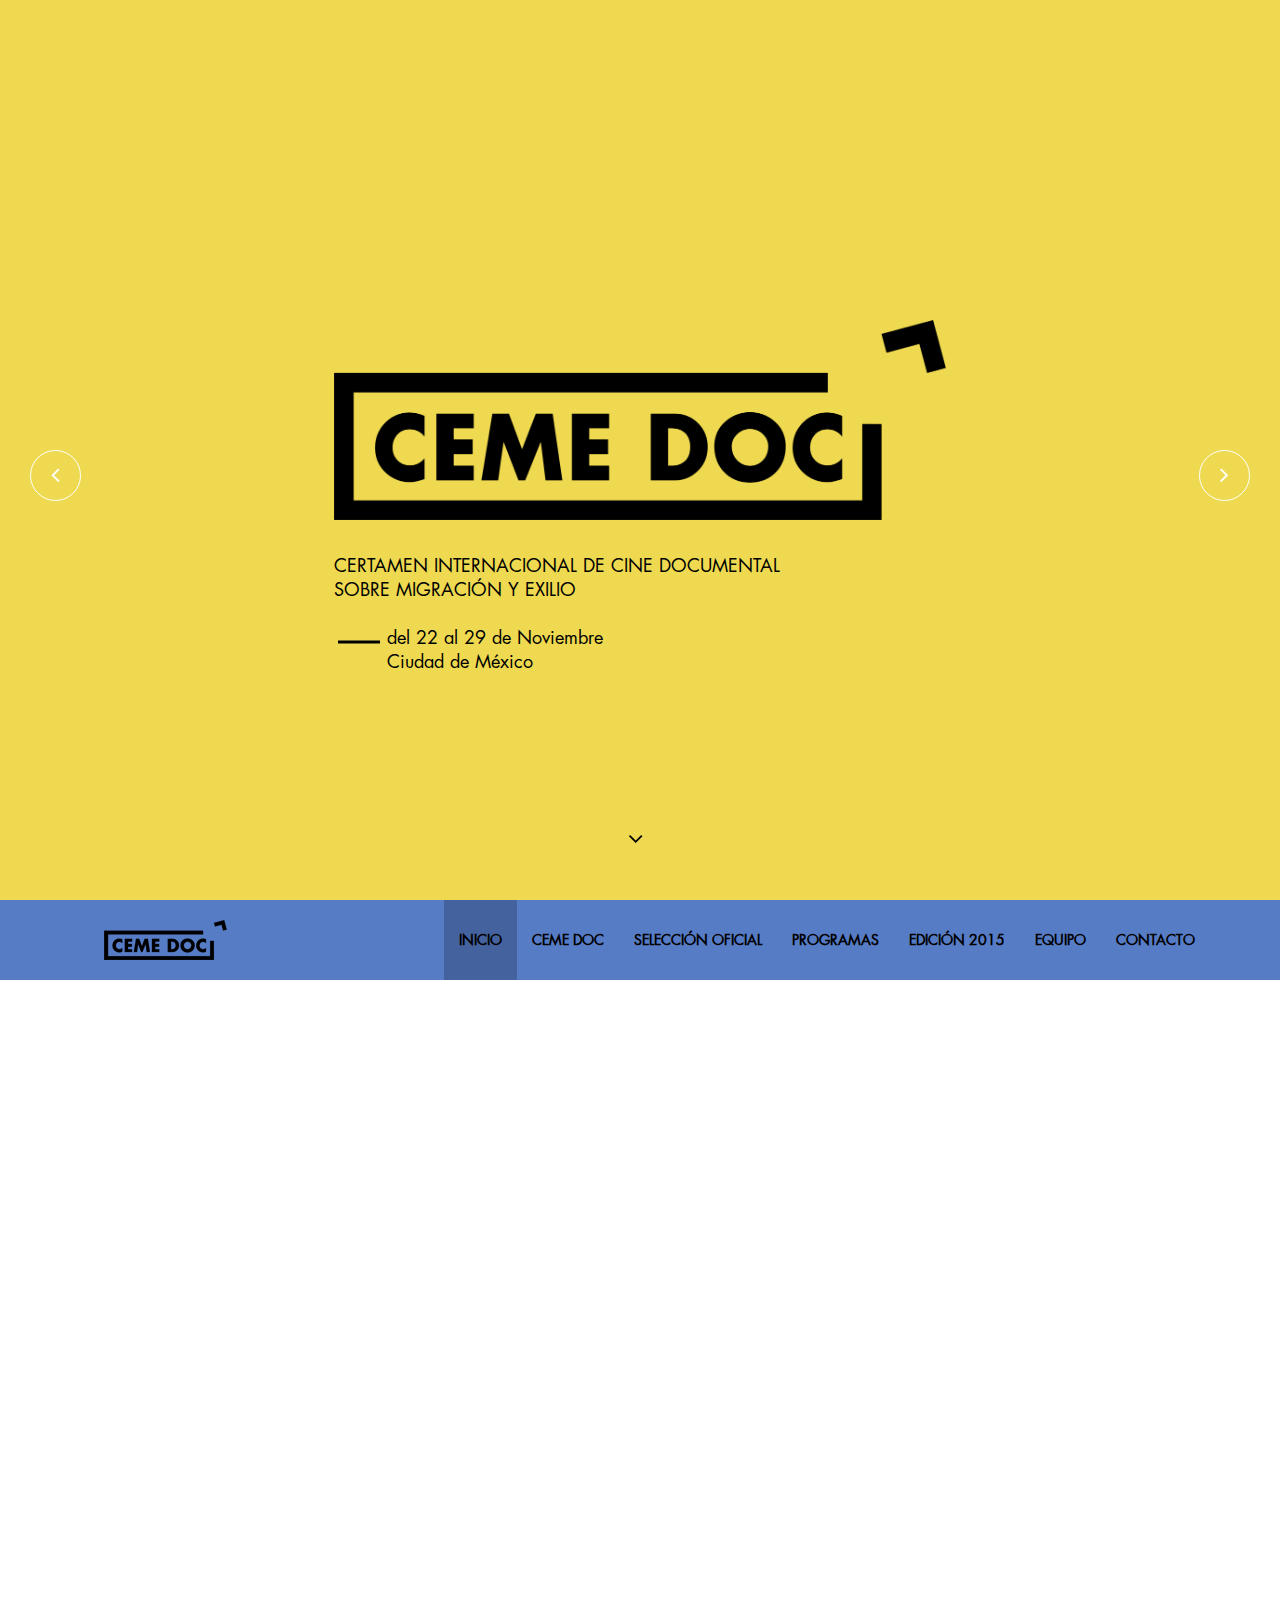
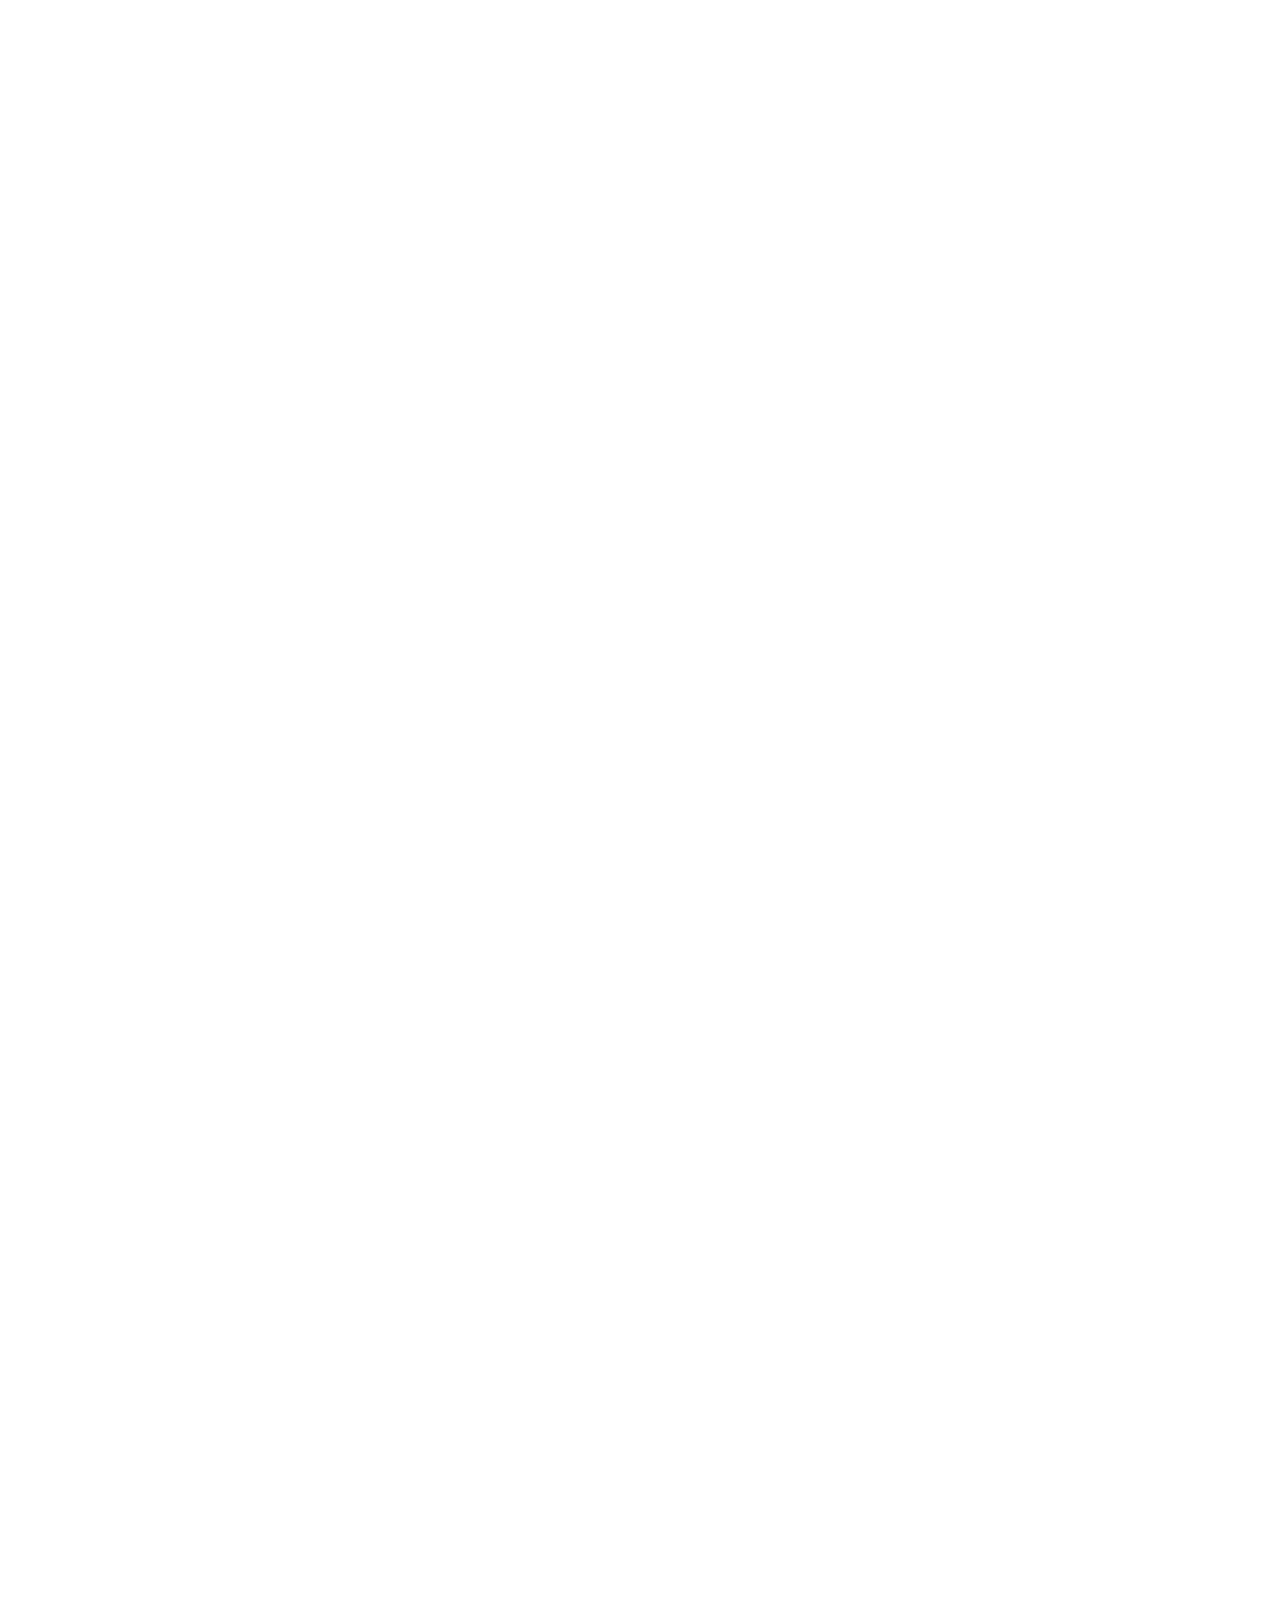
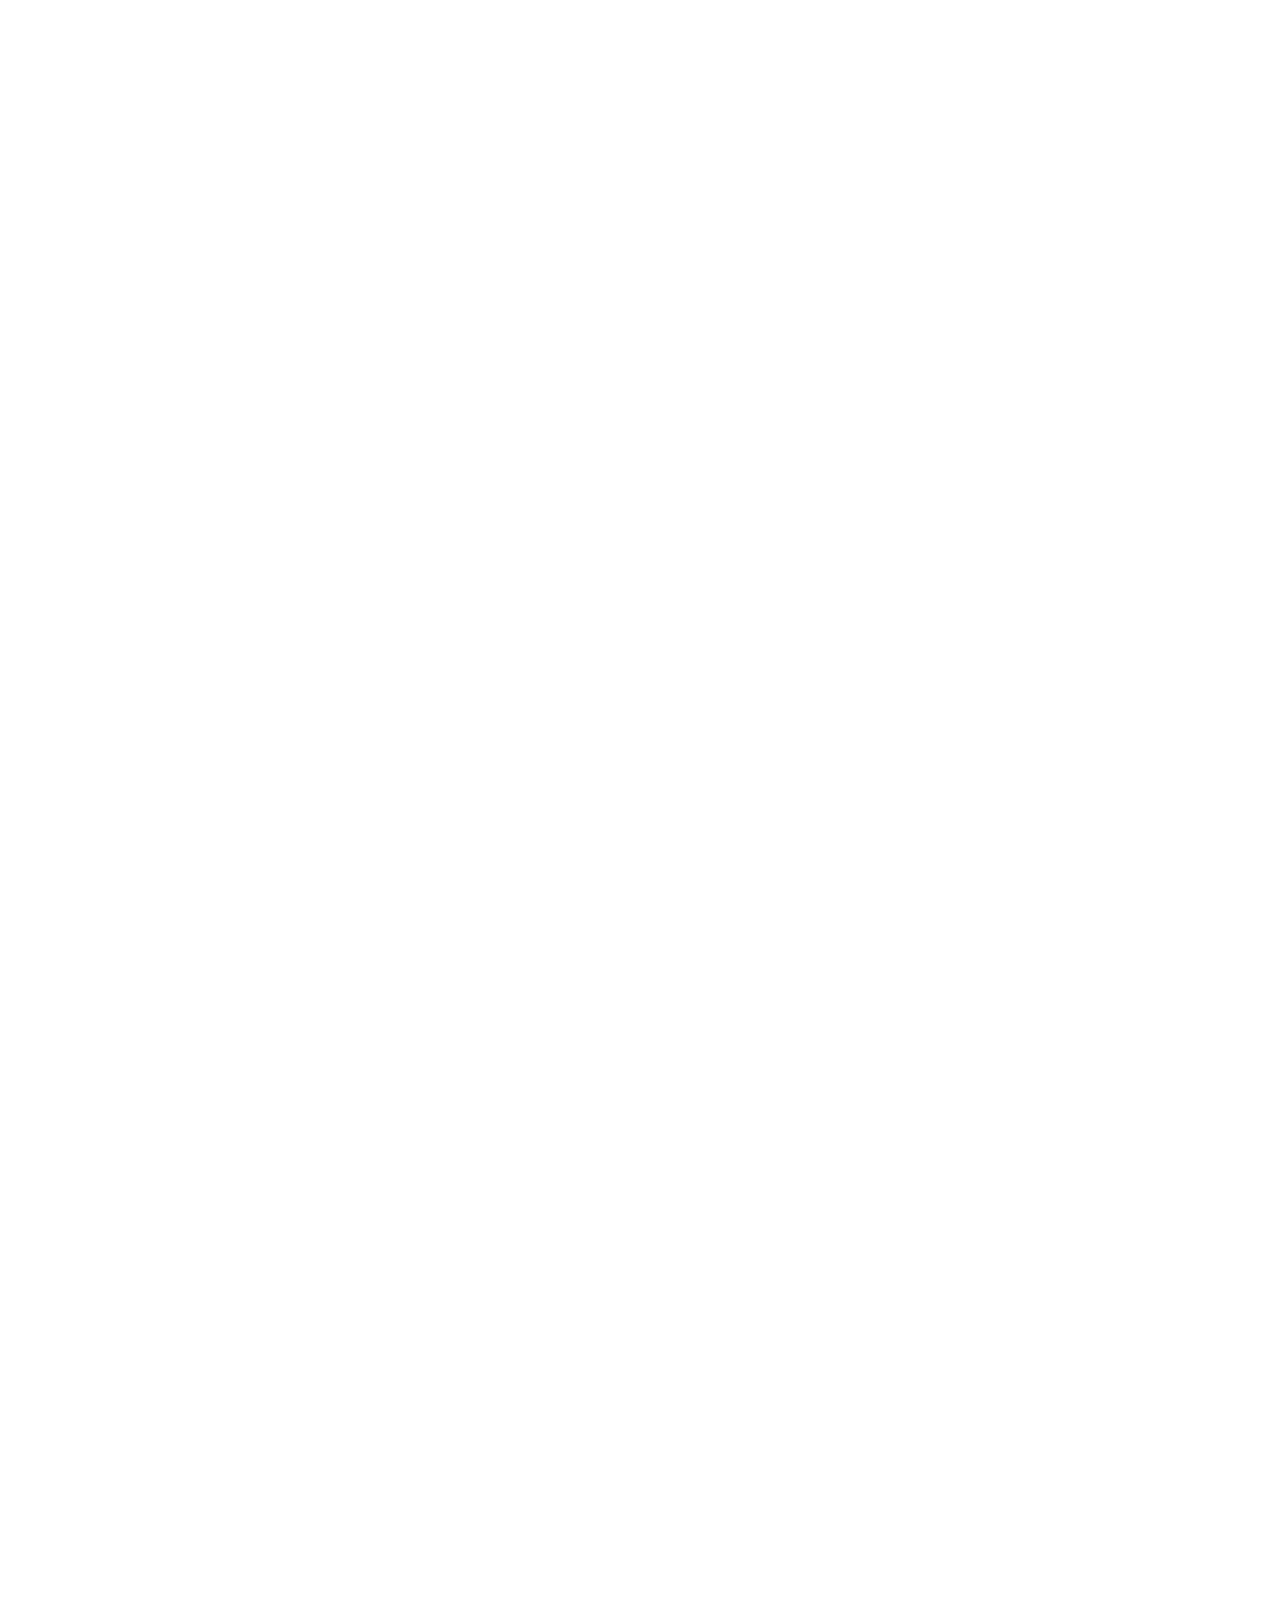
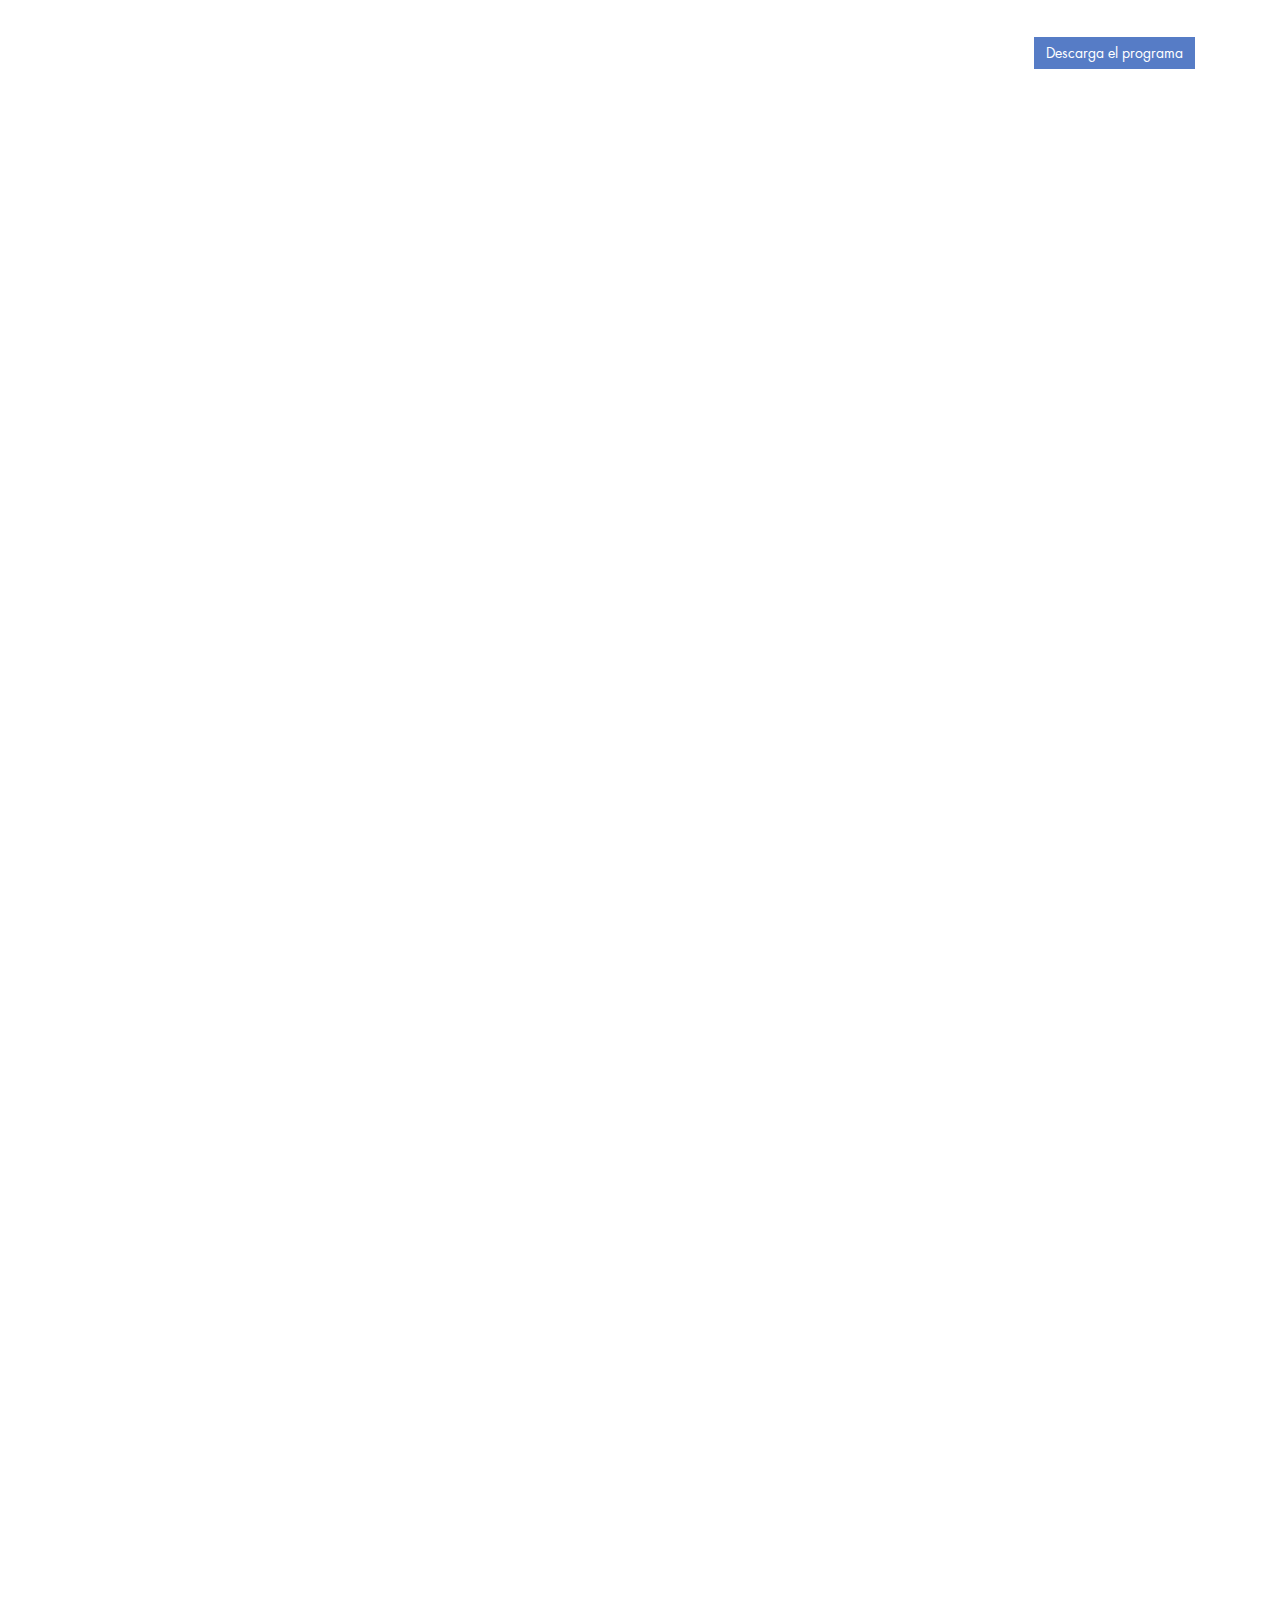
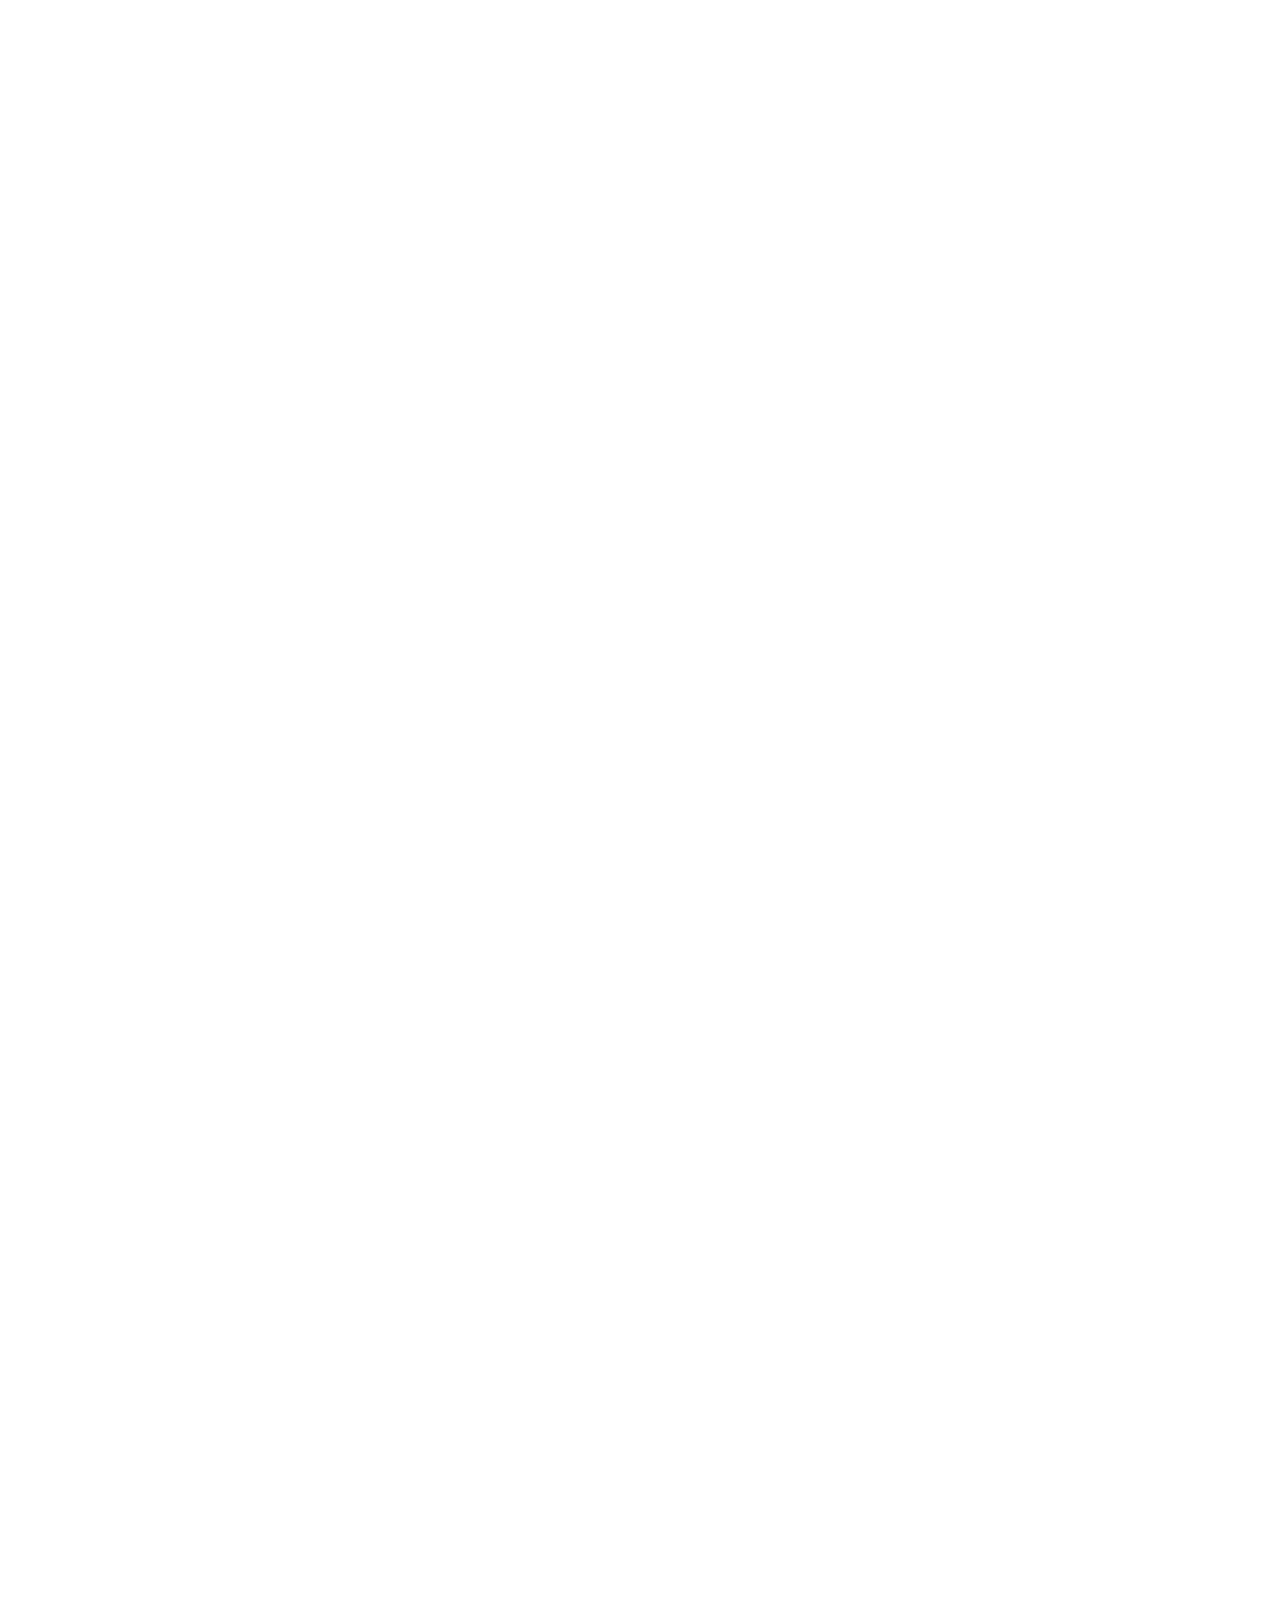
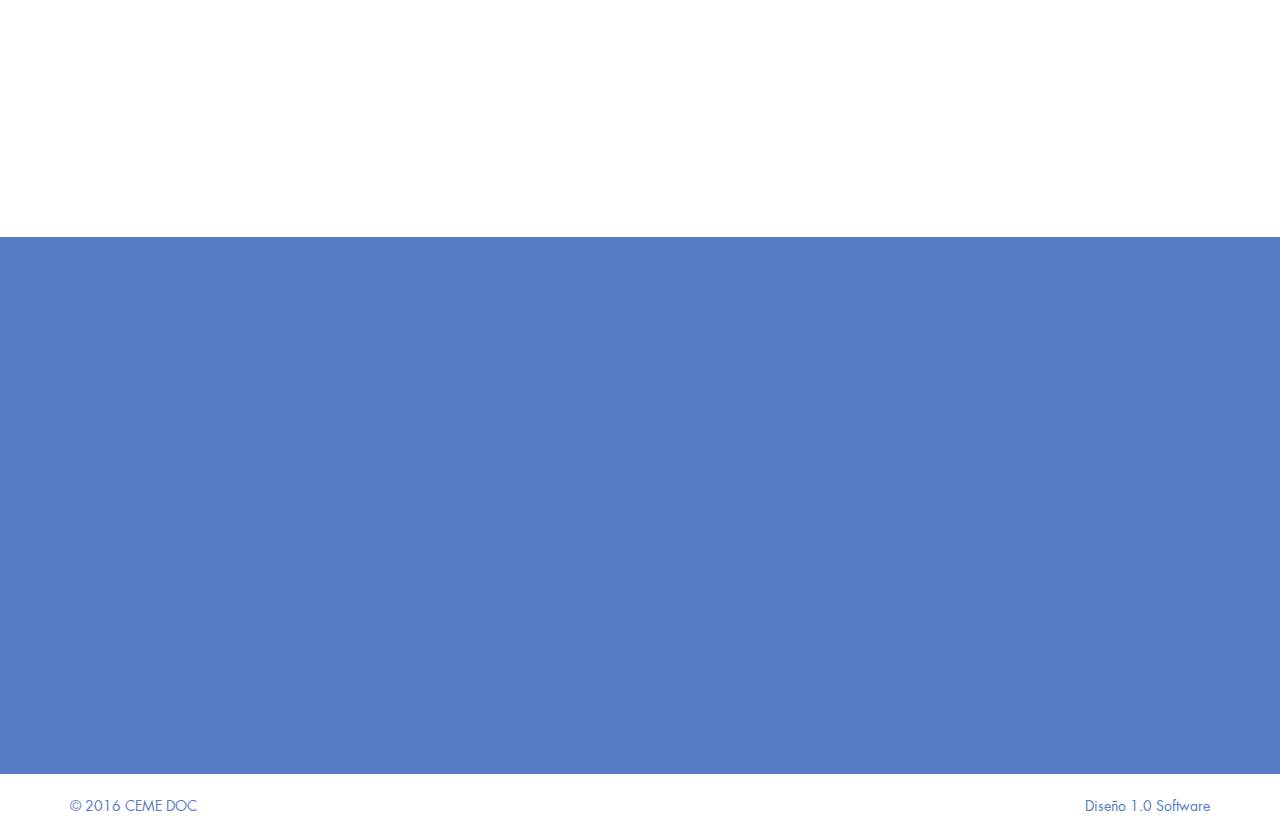
==== index.html @ d32456f2 "agregando lo faltante de pdf quitando un logo" ====
<!DOCTYPE html>
<html lang="es">
<head>
  <meta charset="utf-8">
  <meta name="viewport" content="width=device-width, initial-scale=1.0">
  <meta name="description" content="El certamen convoca a cienastas e investigadores de cualquier nacionalidad a presentar trabajos que aborden la problemática de las migraciones económicas o políticas.">
  <meta name="author" content="cemedoc">
  <title>CEME DOC - 2016</title>
  <link href="css/bootstrap.min.css" rel="stylesheet">
  <link href="css/animate.min.css" rel="stylesheet">
  <link href="css/font-awesome.min.css" rel="stylesheet">
  <link href="css/lightbox.css" rel="stylesheet">
  <link href='css/fonts.css' rel='stylesheet' type='text/css'>
  <link href="css/main.css" rel="stylesheet">
  <link id="css-preset" href="css/presets/preset1.css" rel="stylesheet">
  <link href="css/responsive.css" rel="stylesheet">

  <!--[if lt IE 9]>
    <script src="js/html5shiv.js"></script>
    <script src="js/respond.min.js"></script>
  <![endif]-->


  <link rel="icon" type="image/png" href="images/favicon.png" />
</head><!--/head-->

<body>

  <!--.preloader-->
  <div class="preloader"> <i class="fa fa-circle-o-notch fa-spin"></i></div>
  <!--/.preloader-->

  <header id="home">
    <div id="home-slider" class="carousel slide carousel-fade" data-ride="carousel">
      <div class="carousel-inner">
        <div class="carousel-inner">

          <div class="item active" style="background: #eed950!important;">
            <div class="caption">
              <br>
              <img src="images\logocmdn.png" class="img-responsive" style="max-height:200px;margin:auto;"/>
              <br>
              <p class="animated fadeInRightBig" style="color: #000;">
                <div style="max-width:613px;text-align:left;margin:auto;">
                  Certamen internacional de cine documental<br>
                  sobre migración y exilio<br><br>
                  <ul class="CEME_spec" style="margin-left:13px;">
                    <li>del 22 al 29 de Noviembre<br>Ciudad de México</li>
                  </ul>
              </div></p>

            </div>
          </div>

          <div class="item" style="background-image: url(images/slider/a.jpg),url(images/slider/fa.png);">
            <div class="caption">
              <br>
              <img src="images\Logocmdb.png" class="img-responsive" style="max-height:200px;margin:auto;"/>
              <br>
              <p class="animated fadeInRightBig"><div style="max-width:613px;text-align:left;margin:auto;"><font style="color:#fff;">Certamen internacional de cine documental<br>sobre migración y exilio</font></div></p>
            </div>
          </div>

          <div class="item" style="background: #cf6955!important;">
            <div class="caption">
              <br>
              <img src="images\logocmdn.png" class="img-responsive" style="max-height:200px;margin:auto;"/>
              <br>
              <p class="animated fadeInRightBig" style="color: #000;">
                <div style="max-width:613px;text-align:left;margin:auto;">
                  Certamen internacional de cine documental<br>
                  sobre migración y exilio<br><br>
                  <ul class="CEME_spec" style="margin-left:13px;">
                    <li>del 22 al 29 de Noviembre<br>Ciudad de México</li>
                  </ul>
              </div></p>
            </div>
          </div>

          <div class="item" style="background-image: url(images/slider/fc.png),url(images/slider/b.jpg);">
            <div class="caption">
              <br>
              <img src="images\Logocmdb.png" class="img-responsive" style="max-height:200px;margin:auto;"/>
              <br>
              <p class="animated fadeInRightBig"><div style="max-width:613px;text-align:left;margin:auto;"><font style="color:#fff;">Certamen internacional de cine documental<br>sobre migraciones y exilio</font></div></p>


            </div>
          </div>

      </div>
      <a class="left-control" href="#home-slider" data-slide="prev"><i class="fa fa-angle-left"></i></a>
      <a class="right-control" href="#home-slider" data-slide="next"><i class="fa fa-angle-right"></i></a>

      <a id="tohash" href="#services"><i class="fa fa-angle-down"></i></a>
      </div>
    </div><!--/#home-slider-->
    <div class="main-nav">
      <div class="container">
        <div class="navbar-header">
          <button type="button" class="navbar-toggle" data-toggle="collapse" data-target=".navbar-collapse">
            <span class="sr-only">Toggle navigation</span>
            <span class="icon-bar"></span>
            <span class="icon-bar"></span>
            <span class="icon-bar"></span>
          </button>
          <a class="navbar-brand" href="#home">
            <h1><img class="img-responsive" src="images/logominin.png" alt="logo"></h1>
          </a>
        </div>
        <div class="collapse navbar-collapse">
          <ul class="nav navbar-nav navbar-right">
            <li class="scroll active"><a href="#home">Inicio</a></li>
            <li class="scroll"><a href="#services">Ceme Doc</a></li>
            <li class="scroll"><a href="#seleccion">Selección Oficial</a></li>
            <li class="scroll"><a href="#programas">Programas</a></li>
            <li class="scroll"><a href="#portfolio">Edición 2015</a></li>
            <li class="scroll"><a href="#team">Equipo</a></li>
            <li class="scroll"><a href="#contact">Contacto</a></li>
          </ul>
        </div>
      </div>
    </div><!--/#main-nav-->
  </header><!--/#home-->
  <section id="services" style="padding-bottom: 90px!important ;">
    <div class="container">
      <div class="heading wow fadeInUp" data-wow-duration="1000ms" data-wow-delay="300ms" style="margin-bottom:0;padding-bottom:0;">
        <div class="row">
          <div class="text-center col-sm-8 col-sm-offset-2">
            <h2 style="text-transform:uppercase;">Ceme Doc</h2>
            <h4>Cine y reflexión sobre migraciones, refugiados y exilios.</h4>
            <div style="text-align: center; width:100%;">
              <p style="max-width:920px;width:100%;text-align:justify;font-size:16px;">El certamen convoca a cienastas e investigadores de cualquier nacionalidad a presentar trabajos que aborden la problemática de las migraciones económicas o políticas. El objetivo del proyecto es crear un espacio reflexivo en torno a producciones cinematográficas contemporáneas que nos acerquen a estas experiencias. Un jurado internacional valora rigurosamente los trabajos desde el punto de vista del contenido, la forma cinematográfica y la pertinencia de la temática. Las obras seleccionadas como finalistas se proyectarán en diferentes sedes de la Ciudad de México.</p>
            </div>
          </div>
        </div>
      </div>
    </div>
  </section><!--/#services-->

  <section id="seleccion" class="parallax">
    <div class="container-fluid">
        <div class="heading wow fadeInUp animated" data-wow-duration="1000ms" data-wow-delay="300ms" style="margin-bottom: 0px; padding-bottom: 0px; visibility: visible; animation-duration: 1000ms; animation-delay: 300ms; animation-name: fadeInUp;">
          <div class="row">
            <div class="text-center col-sm-8 col-sm-offset-2">
              <h2 style="text-transform:uppercase;">Selección oficial</h2><br>
            </div>
          </div>
        </div>
        <div class="col-md-4 wow fadeInUp" data-wow-duration="1500ms" data-wow-delay="300ms">
          <div class="panel panel-default">
              <div class="panel-heading">TOUT LE MONDE AIME LE BORD DE LA MER</div>
              <ul class="list-group">
                <li class="list-group-item"><p class="card-text">Keina Raquel Espiñeira - España</p></li>
                <li class="list-group-item thumbnail">
                  <img class="img-thumbnail" src="/images/seleccion/tutelemo.jpg" />
                </li>
              </ul>
              <div class="panel-footer text-right"><a href="#" class="btn btn-primary" data-toggle="modal" data-target="#tute-le-monde">Más información</a>
            </div>
          </div>
        </div>
        <div class="col-md-4 wow fadeInUp" data-wow-duration="1500ms" data-wow-delay="300ms">
          <div class="panel panel-default">
              <div class="panel-heading">WHERE THERE IS NO POINT</div>
              <ul class="list-group">
                <li class="list-group-item"><p class="card-text">Florinda Ciucio - Bélgica</p></li>
                <li class="list-group-item thumbnail">
                    <img class="img-thumbnail" src="/images/seleccion/Wherethereisnopoint-2.jpg" />
                </li>
              </ul>
              <div class="panel-footer text-right"><a href="#" class="btn btn-primary" data-toggle="modal" data-target="#no-point">Más información</a>
            </div>
          </div>
        </div>
        <div class="col-md-4 wow fadeInUp" data-wow-duration="1500ms" data-wow-delay="300ms">
          <div class="panel panel-default">
              <div class="panel-heading">O FUTEBOL</div>
              <ul class="list-group">
                <li class="list-group-item"><p class="card-text">Sergio Oksman - España</p></li>
                <li class="list-group-item thumbnail">
                    <img class="img-thumbnail" src="/images/seleccion/ofutebol.jpg" />
                </li>
              </ul>
              <div class="panel-footer text-right"><a href="#" class="btn btn-primary" data-toggle="modal" data-target="#o-futebol">Más información</a>
            </div>
          </div>
        </div>
        <div class="col-md-4 wow fadeInUp" data-wow-duration="1500ms" data-wow-delay="300ms">
          <div class="panel panel-default">
              <div class="panel-heading">TEMPESTAD</div>
              <ul class="list-group">
                <li class="list-group-item"><p class="card-text">Tatiana Huezo - México</p></li>
                <li class="list-group-item thumbnail">
                    <img class="img-thumbnail" src="/images/seleccion/tempestad.jpg" />
                </li>
              </ul>
              <div class="panel-footer text-right"><a href="#" class="btn btn-primary" data-toggle="modal" data-target="#tempestad">Más información</a>
            </div>
          </div>
        </div>
        <div class="col-md-4 wow fadeInUp" data-wow-duration="1500ms" data-wow-delay="300ms">
          <div class="panel panel-default">
              <div class="panel-heading">L’ABRI</div>
              <ul class="list-group">
                <li class="list-group-item"><p class="card-text">Fernand Melgar - Suiza</p></li>
                <li class="list-group-item thumbnail">
                    <img class="img-thumbnail" src="/images/seleccion/labri.jpg" />
                </li>
              </ul>
              <div class="panel-footer text-right"><a href="#" class="btn btn-primary" data-toggle="modal" data-target="#labri">Más información</a>
            </div>
          </div>
        </div>
        <div class="col-md-4 wow fadeInUp" data-wow-duration="1500ms" data-wow-delay="300ms">
          <div class="panel panel-default">
              <div class="panel-heading">MEMORIES OF THE SENSITIVE SEA AND CITY</div>
              <ul class="list-group">
                <li class="list-group-item"><p class="card-text sp">Alumnos de 1º y 2º de ESO del Instituto Milà i Fontanals - España</p></li>
                <li class="list-group-item thumbnail">
                    <img class="img-thumbnail" src="/images/seleccion/memories.jpg" />
                </li>
              </ul>
              <div class="panel-footer text-right"><a href="#" class="btn btn-primary" data-toggle="modal" data-target="#memories">Más información</a>
            </div>
          </div>
        </div>
        <div class="col-md-4 wow fadeInUp" data-wow-duration="1500ms" data-wow-delay="300ms">
          <div class="panel panel-default">
              <div class="panel-heading">THE NEST</div>
              <ul class="list-group">
                <li class="list-group-item"><p class="card-text">Kristína Leidenfrostová - Slovakia</p></li>
                <li class="list-group-item thumbnail">
                    <img class="img-thumbnail" src="/images/seleccion/nest.png" />
                </li>
              </ul>
              <div class="panel-footer text-right"><a href="#" class="btn btn-primary" data-toggle="modal" data-target="#thenest">Más información</a>
            </div>
          </div>
        </div>
        <div class="col-md-4 wow fadeInUp" data-wow-duration="1500ms" data-wow-delay="300ms">
          <div class="panel panel-default">
              <div class="panel-heading">NO COW ON THE ICE</div>
              <ul class="list-group">
                <li class="list-group-item"><p class="card-text">Eloy Domínguez Serén - España</p></li>
                <li class="list-group-item thumbnail">
                    <img class="img-thumbnail" src="/images/seleccion/cow.jpg" />
                </li>
              </ul>
              <div class="panel-footer text-right"><a href="#" class="btn btn-primary" data-toggle="modal" data-target="#cow">Más información</a>
            </div>
          </div>
        </div>
        <div class="col-md-4 wow fadeInUp" data-wow-duration="1500ms" data-wow-delay="300ms">
          <div class="panel panel-default">
              <div class="panel-heading">STONY PATHS</div>
              <ul class="list-group">
                <li class="list-group-item"><p class="card-text">Arnaud KHAYADJANIAN - Francia</p></li>
                <li class="list-group-item thumbnail">
                    <img class="img-thumbnail" src="/images/seleccion/stony.jpg" />
                </li>
              </ul>
              <div class="panel-footer text-right"><a href="#" class="btn btn-primary" data-toggle="modal" data-target="#stonypath">Más información</a>
            </div>
          </div>
        </div>
        <div class="col-md-4 wow fadeInUp" data-wow-duration="1500ms" data-wow-delay="300ms">
          <div class="panel panel-default">
              <div class="panel-heading">FATIMA</div>
              <ul class="list-group">
                <li class="list-group-item"><p class="card-text">Nina KHADA - Francia</p></li>
                <li class="list-group-item thumbnail">
                    <img class="img-thumbnail" src="/images/seleccion/fatima.jpg" />
                </li>
              </ul>
              <div class="panel-footer text-right"><a href="#" class="btn btn-primary" data-toggle="modal" data-target="#fatima">Más información</a>
            </div>
          </div>
        </div>
        <div class="col-md-4 wow fadeInUp" data-wow-duration="1500ms" data-wow-delay="300ms">
          <div class="panel panel-default">
              <div class="panel-heading">ONE MINUTE</div>
              <ul class="list-group">
                <li class="list-group-item"><p class="card-text">Dina Naser - Jordania</p></li>
                <li class="list-group-item thumbnail">
                    <img class="img-thumbnail" src="/images/seleccion/oneminute.jpg" />
                </li>
              </ul>
              <div class="panel-footer text-right"><a href="#" class="btn btn-primary" data-toggle="modal" data-target="#oneminute">Más información</a>
            </div>
          </div>
        </div>
        <div class="col-md-4 wow fadeInUp" data-wow-duration="1500ms" data-wow-delay="300ms">
          <div class="panel panel-default">
              <div class="panel-heading">District Zero</div>
              <ul class="list-group">
                <li class="list-group-item"><p class="card-text sp">PABLO IRABURU &amp; JORGE FERNÁNDEZ &amp; PABLO TOSCO España</p></li>
                <li class="list-group-item thumbnail">
                    <img class="img-thumbnail" src="/images/seleccion/1.jpg" alt="District Zero">
                </li>
              </ul>
              <div class="panel-footer text-right"><a href="#" class="btn btn-primary" data-toggle="modal" data-target="#district-zero">Más información</a>
            </div>
          </div>
        </div>
        <div class="col-md-4 wow fadeInUp" data-wow-duration="1500ms" data-wow-delay="300ms">
          <div class="panel panel-default">
              <div class="panel-heading">EL LUGAR DE LAS FRESAS</div>
              <ul class="list-group">
                <li class="list-group-item"><p class="card-text">MAITE VITORIA DANERIS - España</p></li>
                <li class="list-group-item thumbnail">
                    <img class="img-thumbnail" src="/images/seleccion/fresas.jpg" />
                </li>
              </ul>
              <div class="panel-footer text-right"><a href="#" class="btn btn-primary" data-toggle="modal" data-target="#fresas">Más información</a>
            </div>
          </div>
        </div>
        <div class="col-md-4 wow fadeInUp" data-wow-duration="1500ms" data-wow-delay="300ms">
          <div class="panel panel-default">
              <div class="panel-heading">TO THE FOREST OF CLOUDS</div>
              <ul class="list-group">
                <li class="list-group-item"><p class="card-text">Robin Hunzinger - Francia</p></li>
                <li class="list-group-item thumbnail">
                    <img class="img-thumbnail" src="/images/seleccion/clouds.jpg" />
                </li>
              </ul>
              <div class="panel-footer text-right"><a href="#" class="btn btn-primary" data-toggle="modal" data-target="#clouds">Más información</a>
            </div>
          </div>
        </div>
    </div>
  </section>

  <section id="programas">
      <div class="container">
        <div class="heading wow fadeInUp" data-wow-duration="1000ms" data-wow-delay="300ms">
          <div class="row">
            <div class="text-center col-sm-8 col-sm-offset-2">
              <h1>PROGRAMA/SEDES</h1>
            </div>
          </div>
        </div>

       <div class="text-center our-services">
          <div class="row">

            <div class="col-sm-4 wow fadeInDown" data-wow-duration="1000ms" data-wow-delay="300ms">
              <div class="service-info">
                <img class="resizea" src="images/ccem.jpg"  alt="CCEmx">
                  <h3>CCEmx<br><small>República de Guatemala, 18  </small></h3>
                  <div class="text-center"><a href="#" class="btn-lg btn btn-primary active" data-toggle="modal" data-target="#cc">Ver programa</a>
                </div>
              </div>
            </div>

            <div class="col-sm-4 wow fadeInDown" data-wow-duration="1000ms" data-wow-delay="450ms">
              <div class="service-info">
                <img class="resize" src="images/lido.jpg" alt="CINE LIDO">
                <h3>CINE LIDO<br><small>Tamaulipas 202, Hipódromo Condesa</small></h3>
                              <div class="text-center"><a href="#" class="btn-lg btn btn-primary active" data-toggle="modal" data-target="#cinelido">Ver programa</a>
              </div>
              </div>
            </div>

            <div class="col-sm-4 wow fadeInDown" data-wow-duration="1000ms" data-wow-delay="550ms">
              <div class="service-info">
                <img class="resize" src="images/film.jpg" alt="Sede">
                <h3>FILMOTECA DE LA UNAM<br><small>Sala Carlos Monsiváis, Av. Insurgentes Sur 3000</small></h3>
                <div class="text-center"><a href="#" class="btn-lg btn btn-primary active" data-toggle="modal" data-target="#filmoteca">Ver programa
                </a>
                <br><br><br><br><br>
                </div>
              </div>
            </div>

            <div class="col-sm-4 wow fadeInUp" data-wow-duration="1000ms" data-wow-delay="650ms">
              <div class="service-info">
                <img class="resize" src="images/faro.jpg" alt="Sede">
                <h3>EL FARO DE ARAGÓN<br><small>Av 517 150, Gustavo A. Madero, San Juan de Aragón I Sección</small></h3>
                <div class="text-center"><a href="#" class="btn-lg btn btn-primary active" data-toggle="modal" data-target="#elfarodearagon">Ver programa</a>
                </div>
              </div>
            </div>

            <div class="col-sm-4 wow fadeInUp" data-wow-duration="1000ms" data-wow-delay="750ms">
              <div class="service-info">
                   <img class="resize" src="images/uned.jpg" alt="Sede">

                <h3>CEME-UNED<br><small>Hamburgo 6, Colonia Juárez</small></h3>
                <div class="text-center"><a href="#" class="btn-lg btn btn-primary active" data-toggle="modal" data-target="#ceme">Ver programa</a>
              </div>
              </div>
            </div>

            <div class="col-sm-4 wow fadeInUp" data-wow-duration="1000ms" data-wow-delay="850ms">
              <div class="service-info">
                <img class="resize" src="images/villa.jpg" alt="Sede">

                 <h3>CINE VILLA OLÍMPICA<br><small>Av. Insugentes Sur 3493, Tlalpan</small></h3>
                    <div class="text-center"><a href="#" class="btn-lg btn btn-primary active" data-toggle="modal" data-target="#cinevilla">Ver programa</a>
              </div>
              </div>
            </div>
          </div>
          <div class="col-sm-12" style="margin-top: 20px;">
            <div class="row">
              <div class="col-sm-12 text-right">
                <a class="btn btn-primary push-right" href="/assets/programa.pdf" target="_blank">Descarga el programa</a>
              </div>
            </div>
          </div>
        </div>
      </div>
    </section>


  <section id="portfolio">
    <div class="container">
      <div class="row" style="text-align: center;">
        <div class="heading text-center col-sm-8 col-sm-offset-2 wow fadeInUp" data-wow-duration="1000ms" data-wow-delay="300ms">
          <h2>Edición 2015</h2>
        </div>
      </div>
    </div>
    <div class="container-fluid">
      <div class="container-fluid">
        <div class="row">
          <div class="col-sm-3">
            <div class="folio-item wow fadeInLeftBig" data-wow-duration="1000ms" data-wow-delay="400ms">
              <div class="folio-image">
                <img class="img-responsive" src="images/galeria/corp/2.jpg" alt="">
              </div>
              <div class="overlay">
                <div class="overlay-content">
                  <div class="overlay-text">
                    <div class="folio-info">
                      <h3>CEME DOC</h3>
                      <p>Edición 2015</p>
                    </div>
                    <div class="folio-overview">
                      <span class="folio-expand"><a href="images/galeria/2.jpg" data-lightbox="portfolio"><i class="fa fa-search-plus"></i></a></span>
                    </div>
                  </div>
                </div>
              </div>
            </div>
          </div><!--
          --><div class="col-sm-3">
              <div class="folio-item wow fadeInRightBig" data-wow-duration="1000ms" data-wow-delay="300ms">
                <div class="folio-image">
                  <img class="img-responsive" src="images/galeria/corp/1.jpg" alt="">
                </div>
                <div class="overlay">
                  <div class="overlay-content">
                    <div class="overlay-text">
                      <div class="folio-info">
                        <h3>CEME DOC</h3>
                        <p>Edición 2015</p>
                      </div>
                      <div class="folio-overview">
                        <span class="folio-expand"><a href="images/galeria/1.jpg" data-lightbox="portfolio"><i class="fa fa-search-plus"></i></a></span>
                      </div>
                    </div>
                  </div>
                </div>
              </div>
            </div><!--
          --><div class="col-sm-3">
            <div class="folio-item wow fadeInRightBig" data-wow-duration="1000ms" data-wow-delay="500ms">
              <div class="folio-image">
                <img class="img-responsive" src="images/galeria/corp/3.jpg" alt="">
              </div>
              <div class="overlay">
                <div class="overlay-content">
                  <div class="overlay-text">
                    <div class="folio-info">
                      <h3>CEME DOC</h3>
                      <p>Edición 2015</p>
                    </div>
                    <div class="folio-overview">
                      <span class="folio-expand"><a href="images/galeria/3.jpg" data-lightbox="portfolio"><i class="fa fa-search-plus"></i></a></span>
                    </div>
                  </div>
                </div>
              </div>
            </div>
          </div><!--
          --><div class="col-sm-3">
            <div class="folio-item wow fadeInLeftBig" data-wow-duration="1000ms" data-wow-delay="600ms">
              <div class="folio-image">
                <img class="img-responsive" src="images/galeria/corp/4.jpg" alt="">
              </div>
              <div class="overlay">
                <div class="overlay-content">
                  <div class="overlay-text">
                    <div class="folio-info">
                      <h3>CEME DOC</h3>
                      <p>Edición 2015</p>
                    </div>
                    <div class="folio-overview">
                      <span class="folio-expand"><a href="images/galeria/4.jpg" data-lightbox="portfolio"><i class="fa fa-search-plus"></i></a></span>
                    </div>
                  </div>
                </div>
              </div>
            </div>
          </div><!--
          --><div class="col-sm-3">
            <div class="folio-item wow fadeInRightBig" data-wow-duration="1000ms" data-wow-delay="700ms">
              <div class="folio-image">
                <img class="img-responsive" src="images/galeria/corp/5.jpg" alt="">
              </div>
              <div class="overlay">
                <div class="overlay-content">
                  <div class="overlay-text">
                    <div class="folio-info">
                      <h3>CEME DOC</h3>
                      <p>Edición 2015</p>
                    </div>
                    <div class="folio-overview">
                      <span class="folio-expand"><a href="images/galeria/5.jpg" data-lightbox="portfolio"><i class="fa fa-search-plus"></i></a></span>
                    </div>
                  </div>
                </div>
              </div>
            </div>
          </div><!--
          --><div class="col-sm-3">
            <div class="folio-item wow fadeInLeftBig" data-wow-duration="1000ms" data-wow-delay="800ms">
              <div class="folio-image">
                <img class="img-responsive" src="images/galeria/corp/6.jpg" alt="">
              </div>
              <div class="overlay">
                <div class="overlay-content">
                  <div class="overlay-text">
                    <div class="folio-info">
                      <h3>CEME DOC</h3>
                      <p>Edición 2015</p>
                    </div>
                    <div class="folio-overview">
                      <span class="folio-expand"><a href="images/galeria/6.jpg" data-lightbox="portfolio"><i class="fa fa-search-plus"></i></a></span>
                    </div>
                  </div>
                </div>
              </div>
            </div>
          </div><!--
          --><div class="col-sm-3">
            <div class="folio-item wow fadeInLeftBig" data-wow-duration="1000ms" data-wow-delay="1000ms">
              <div class="folio-image">
                <img class="img-responsive" src="images/galeria/corp/8.jpg" alt="">
              </div>
              <div class="overlay">
                <div class="overlay-content">
                  <div class="overlay-text">
                    <div class="folio-info">
                      <h3>CEME DOC</h3>
                      <p>Edición 2015</p>
                    </div>
                    <div class="folio-overview">
                      <span class="folio-expand"><a href="images/galeria/8.jpg" data-lightbox="portfolio"><i class="fa fa-search-plus"></i></a></span>
                    </div>
                  </div>
                </div>
              </div>
            </div>
          </div><!--
          --><div class="col-sm-3">
            <div class="folio-item wow fadeInRightBig" data-wow-duration="1000ms" data-wow-delay="900ms">
              <div class="folio-image">
                <img class="img-responsive" src="images/galeria/corp/7.jpg" alt="">
              </div>
              <div class="overlay">
                <div class="overlay-content">
                  <div class="overlay-text">
                    <div class="folio-info">
                      <h3>CEME DOC</h3>
                      <p>Edición 2015</p>
                    </div>
                    <div class="folio-overview">
                      <span class="folio-expand"><a href="images/galeria/7.jpg" data-lightbox="portfolio"><i class="fa fa-search-plus"></i></a></span>
                    </div>
                  </div>
                </div>
              </div>
            </div>
          </div>
          <div class="col-sm-3">
            <div class="folio-item wow fadeInRightBig" data-wow-duration="1000ms" data-wow-delay="700ms">
              <div class="folio-image">
                <img class="img-responsive" src="images/galeria/corp/9.jpg" alt="">
              </div>
              <div class="overlay">
                <div class="overlay-content">
                  <div class="overlay-text">
                    <div class="folio-info">
                      <h3>CEME DOC</h3>
                      <p>Edición 2015</p>
                    </div>
                    <div class="folio-overview">
                      <span class="folio-expand"><a href="images/galeria/9.jpg" data-lightbox="portfolio"><i class="fa fa-search-plus"></i></a></span>
                    </div>
                  </div>
                </div>
              </div>
            </div>
          </div>
          <div class="col-sm-3">
            <div class="folio-item wow fadeInRightBig" data-wow-duration="1000ms" data-wow-delay="900ms">
              <div class="folio-image">
                <img class="img-responsive" src="images/galeria/corp/11.jpg" alt="">
              </div>
              <div class="overlay">
                <div class="overlay-content">
                  <div class="overlay-text">
                    <div class="folio-info">
                      <h3>CEME DOC</h3>
                      <p>Edición 2015</p>
                    </div>
                    <div class="folio-overview">
                      <span class="folio-expand"><a href="images/galeria/11.jpg" data-lightbox="portfolio"><i class="fa fa-search-plus"></i></a></span>
                    </div>
                  </div>
                </div>
              </div>
            </div>
          </div>
          <div class="col-sm-3">
            <div class="folio-item wow fadeInLeftBig" data-wow-duration="1000ms" data-wow-delay="1000ms">
              <div class="folio-image">
                <img class="img-responsive" src="images/galeria/corp/12.jpg" alt="">
              </div>
              <div class="overlay">
                <div class="overlay-content">
                  <div class="overlay-text">
                    <div class="folio-info">
                      <h3>CEME DOC</h3>
                      <p>Edición 2015</p>
                    </div>
                    <div class="folio-overview">
                      <span class="folio-expand"><a href="images/galeria/12.jpg" data-lightbox="portfolio"><i class="fa fa-search-plus"></i></a></span>
                    </div>
                  </div>
                </div>
              </div>
            </div>
          </div>
          <div class="col-sm-3">
            <div class="folio-item wow fadeInLeftBig" data-wow-duration="1000ms" data-wow-delay="800ms">
              <div class="folio-image">
                <img class="img-responsive" src="images/galeria/corp/10.jpg" alt="">
              </div>
              <div class="overlay">
                <div class="overlay-content">
                  <div class="overlay-text">
                    <div class="folio-info">
                      <h3>CEME DOC</h3>
                      <p>Edición 2015</p>
                    </div>
                    <div class="folio-overview">
                      <span class="folio-expand"><a href="images/galeria/10.jpg" data-lightbox="portfolio"><i class="fa fa-search-plus"></i></a></span>
                    </div>
                  </div>
                </div>
              </div>
            </div>
          </div>
        </div>
      </div>
    </div>
  </section><!--/#blog-->

  <section id="team">
    <div class="container">
      <div class="row">
        <div class="heading text-center col-sm-8 col-sm-offset-2 wow fadeInUp" style="margin-top: 60px;" data-wow-duration="1200ms" data-wow-delay="300ms">
          <h2>Nuestro equipo</h2>
          <p>Todas las personas que ayudaron a realizar este certamen.</p>
        </div>
      </div>
      <div class="team-members">
        <div class="row">
          <div class="col-sm-3">
            <div class="team-member wow flipInY" data-wow-duration="1000ms" data-wow-delay="300ms">
              <div class="member-image">
                <img class="img-responsive" src="images/team/1.jpg" alt="">
              </div>
              <div class="member-info">
                <h3>Maria Luisa Capella</h3>
                <h4>COORDINADORA</h4>
              </div>
            </div>
          </div>
          <div class="col-sm-3">
            <div class="team-member wow flipInY" data-wow-duration="1000ms" data-wow-delay="500ms">
              <div class="member-image">
                <img class="img-responsive" src="images/team/2.jpg" alt="">
              </div>
              <div class="member-info">
                <h3>Jorge Moreno Andrés</h3>
                <h4>DIRECTOR ARTÍSTICO Y PROGRAMADOR</h4>
              </div>
            </div>
          </div>
            <div class="col-sm-3">
                <div class="team-member wow flipInY" data-wow-duration="1000ms" data-wow-delay="1100ms">
                    <div class="member-image">
                        <img class="img-responsive" src="images/team/6.JPG" alt="">
                    </div>
                    <div class="member-info">
                        <h3>Alicia Alted Vigil</h3>
                        <h4>DIRECTORA DE CEME</h4>
                    </div>
                </div>
            </div>
            <div class="col-sm-3">
                <div class="team-member wow flipInY" data-wow-duration="1000ms" data-wow-delay="800ms">
                    <div class="member-image">
                        <img class="img-responsive" src="images/team/3.jpg" alt="">
                    </div>
                    <div class="member-info">
                        <h3>Jorge de Hoyos</h3>
                        <h4>SECRETARIO GENERAL DEL CEME</h4>
                        <br>
                    </div>
                </div>
            </div>
            <div class="col-sm-3">
                <div class="team-member wow flipInY" data-wow-duration="1000ms" data-wow-delay="1100ms">
                    <div class="member-image">
                        <img class="img-responsive" src="images/team/8.jpg" alt="">
                    </div>
                    <div class="member-info">
                        <h3>Teresa Espinaza</h3>
                        <h4>DIRECTORA DE COMUNICACIÓN</h4>
                    </div>
                </div>
            </div>
            <div class="col-sm-3">
                <div class="team-member wow flipInY" data-wow-duration="1000ms" data-wow-delay="1100ms">
                    <div class="member-image">
                        <img class="img-responsive" src="images/team/10.jpg" alt="">
                    </div>
                    <div class="member-info">
                        <h3>Luis Manuel Vargas</h3>
                        <h4>FOTOGRÁFO</h4>
                        <br>
                    </div>
                </div>
            </div>
          <div class="col-sm-3">
            <div class="team-member wow flipInY" data-wow-duration="1000ms" data-wow-delay="1100ms">
              <div class="member-image">
                <img class="img-responsive" src="images/team/4.jpg" alt="">
              </div>
              <div class="member-info">
                <h3>Marina Alberti</h3>
                <h4>COORDINADORA DE SELECCIÓN</h4>
              </div>
            </div>
          </div>
          <div class="col-sm-3">
            <div class="team-member wow flipInY" data-wow-duration="1000ms" data-wow-delay="1100ms">
              <div class="member-image">
                <img class="img-responsive" src="images/team/5.jpg" alt="">
              </div>
              <div class="member-info">
                <h3>Gonzalo Ballesteros</h3>
                <h4>DISEÑO</h4>
                  <br>
              </div>
            </div>
          </div>
            <div class="col-sm-3">
                <div class="team-member wow flipInY" data-wow-duration="1000ms" data-wow-delay="1100ms">
                    <div class="member-image">
                        <img class="img-responsive" src="images/team/7.jpg" alt="">
                    </div>
                    <div class="member-info">
                        <h3>Amado Cabrales</h3>
                        <h4>PRENSA</h4>
                    </div>
                </div>
            </div>
            <div class="col-sm-3">
                <div class="team-member wow flipInY" data-wow-duration="1000ms" data-wow-delay="1100ms">
                    <div class="member-image">
                        <img class="img-responsive" src="images/team/9.jpg" alt="">
                    </div>
                    <div class="member-info">
                        <h3>Lilia Guzmán</h3>
                        <h4>LOGÍSTICA</h4>
                    </div>
                </div>
            </div>
            <div class="col-sm-3">
                <div class="team-member wow flipInY" data-wow-duration="1000ms" data-wow-delay="1100ms">
                    <div class="member-image">
                        <img class="img-responsive" src="images/team/11.jpg" alt="">
                    </div>
                    <div class="member-info">
                        <h3>Ricardo Quiroga</h3>
                        <h4>LOGÍSTICA</h4>
                        <br>
                    </div>
                </div>
            </div>
      </div>
    </div>
  </section><!--/#team-->

  <section id="contact">
    <div id="contact-us" class="parallax">
      <div class="container">
        <div class="row">
          <div class="heading text-center col-sm-8 col-sm-offset-2 wow fadeInUp" data-wow-duration="1000ms" data-wow-delay="300ms">
            <h2>Contacto</h2>
            <p>¿Alguna duda sobre la convocatoría? Si necesita ayuda, por favor, escribenos.</p>
          </div>
        </div>
        <div class="contact-form wow fadeIn" data-wow-duration="1000ms" data-wow-delay="600ms">
          <div class="row">
            <div class="col-sm-6">
              <form id="main-contact-form" name="contact-form" method="post" action="sendemail.php">
                <div class="row  wow fadeInUp" data-wow-duration="1000ms" data-wow-delay="300ms">
                  <div class="col-sm-6">
                    <div class="form-group">
                      <input type="text" id="name" class="form-control" placeholder="Nombre" required="required">
                    </div>
                  </div>
                  <div class="col-sm-6">
                    <div class="form-group">
                      <input type="email" id="email" class="form-control" placeholder="Correo electrónico" required="required">
                    </div>
                  </div>
                </div>
                <div class="form-group">
                  <input type="text" id="subject" class="form-control" placeholder="Asunto" required="not-required">
                </div>
                <div class="form-group">
                  <textarea name="message" id="message" class="form-control" rows="4" placeholder="Introduzca cuerpo del mensaje" required="required"></textarea>
                </div>
                <div class="form-group">
                  <button type="submit" class="btn-submit">Enviar</button>
                </div>
              </form>
            </div>
            <div class="col-sm-6">
              <div class="contact-info wow fadeInUp" data-wow-duration="1000ms" data-wow-delay="300ms">
                <ul class="address">
                  <li><i class="fa fa-map-marker"></i> <span> Dirección:</span> Calle Hamburgo 6, Delegación Cuauhtémoc, Col. Juárez, 06600 Ciudad de México, D.F. </li>
                  <li><i class="fa fa-phone"></i> <span> Teléfono:</span>  55 5159-0097  </li>
                  <li><i class="fa fa-envelope"></i> <span> Correo:</span><a href="mailto:contact@cemedoc.com"> contact@cemedoc.com</a></li>
                  <li><i class="fa fa-globe"></i> <span> Website:</span> <a href="http://www.cemeuned.org/">www.cemeuned.org</a></li>
                </ul>
              </div>
            </div>
          </div>
        </div>
      </div>
    </div>
  </section><!--/#contact-->
  <footer id="footer">
    <div class="footer-top wow fadeInUp" data-wow-duration="1000ms" data-wow-delay="300ms">
      <div class="container text-center">
        <div class="footer-logo">
          <a href="index.html"><img class="img-responsive" src="images/logominin.png" alt=""></a>
        </div>
        <div style="width:100%;text-align:center;">
        <div class="footer-logo" style="text-align:center;max-width:1090px;width:100%;">
          <img src="images/c.jpg" height="80" style="margin:4px;max-width: 80%"/>
          <img src="images/s.jpg" height="80"style="margin:4px;max-width: 80%"/>

          <img src="images/logos/8.png" height="80"style="margin:4px;max-width: 80%"/>
          <img src="images/logos/7.jpg" height="80"style="margin:4px;max-width: 80%"/>
          <img src="http://cemeuned.org/CEMEDOC2015/img/lec.gif" height="100"style="margin:4px;max-width: 80%"/>

          <img src="images/logos/7.bmp" height="80"style="margin:4px;max-width: 80%"/>
          <img src="images/logos/3.jpg" height="80"style="margin:4px;max-width: 80%"/>
          <img src="images/logos/1.jpg" height="80" style="margin:4px;max-width: 80%"/>
          <img src="images/logos/4.png" height="80"style="margin:4px;max-width: 80%"/>

          <img src="images/logos/5.jpg" height="80"style="margin:4px;max-width: 80%"/>
          <img src="http://cemeuned.org/CEMEDOC2015/img/Logo%20Ateneo.png" height="100"style="margin:4px;max-width: 80%"/>

          <img src="images/logos/9.png" height="85" style="margin:4px;max-width: 80%"/>
            <img src="images/logos/10.png" height="80" style="margin:4px;max-width: 80%"/>
            <img src="images/logos/9a.png" height="85" style="margin:4px;max-width: 80%"/>
          <img src="images/logos/11.png" height="80" style="margin:4px;max-width: 80%"/>
          <img src="images/logos/12.png" height="80" style="margin:4px;max-width: 80%"/>
          <img src="images/logos/13.png" height="80" style="margin:4px;max-width: 80%"/>

            <img src="images/logos/15.png" height="80" style="margin:4px;max-width: 80%"/>
            <img src="images/logos/16.png" height="80" style="margin:4px;max-width: 80%"/>

        </div>
      </div>
        <div class="social-icons">
          <ul>
            <li><a class="envelope scroll" href="#contact"><i class="fa fa-envelope"></i></a></li>
            <li><a class="twitter" href="https://twitter.com/CEMEDOC2016"><i class="fa fa-twitter"></i></a></li>
            <li><a class="facebook" href="https://www.facebook.com/CEMEDOC/"><i class="fa fa-facebook"></i></a></li>
          </ul>
        </div>
      </div>
    </div>
    <div class="footer-bottom">
      <div class="container">
        <div class="row">
          <div class="col-sm-6">
            <p>&copy; 2016 CEME DOC</p>
          </div>
          <div class="col-sm-6">
            <p class="pull-right">Diseño <a href="http://www.1software0.com/">1.0 Software</a></p>
          </div>
        </div>
      </div>
    </div>
  </footer>

  <!-- Modales de seleccion oficial -->

  <!-- Modal -->
<div id="tute-le-monde" class="modal fade" role="dialog">
  <div class="modal-dialog">
    <!-- Modal content-->
    <div class="modal-content">
      <div class="modal-header">
        <button type="button" class="close" data-dismiss="modal">&times;</button>
        <h4 class="modal-title">TOUT LE MONDE AIME LE BORD DE LA MER - trailer</h4>
      </div>
      <div class="modal-body">
        <iframe width="100%" height="300px" src="https://www.youtube.com/embed/Q_yVnSweO2g">
        </iframe>
        <hr>
        <h3> Sinopsis: </h3>
        <p>
          Un grupo de hombres espera en los márgenes de un
          bosque costero para viajar a Europa. Se encuentran en un limbo
          entre el tiempo y el lugar. Allí se filma una película en la que
          documental y ficción se entrelazan constantemente. El paisaje
          muta, donde están ya no es su hogar. No hay playas bonitas, el
          agua no es transparente, no es clara. En el bosque, cuentos del
          pasado colonial se funden con el presente estático.
        </p>
      </div>
      <div class="modal-footer">
        <button type="button" class="btn btn-default" data-dismiss="modal">Cerrar</button>
      </div>
    </div>
  </div>
</div>

<!-- Modal -->
<div id="no-point" class="modal fade" role="dialog">
<div class="modal-dialog">
  <!-- Modal content-->
  <div class="modal-content">
    <div class="modal-header">
      <button type="button" class="close" data-dismiss="modal">&times;</button>
      <h4 class="modal-title">WHERE THERE IS NO POINT - trailer</h4>
    </div>
    <div class="modal-body">
      <img src="images/seleccion/where-is.jpg" class="img-thumbnail"/>
      <hr>
      <h3> Sinopsis: </h3>
      <p>
        Una interpretación experimental de la percepción que
        tienen los refugiados del mar. Después de las dificultades de
        atravesar el mar buscando un futuro mejor, ¿lo ven de otra
        manera?
      </p>
    </div>
    <div class="modal-footer">
      <button type="button" class="btn btn-default" data-dismiss="modal">Cerrar</button>
    </div>
  </div>
</div>
</div>

<!-- Modal -->
<div id="o-futebol" class="modal fade" role="dialog">
<div class="modal-dialog">
  <!-- Modal content-->
  <div class="modal-content">
    <div class="modal-header">
      <button type="button" class="close" data-dismiss="modal">&times;</button>
      <h4 class="modal-title">O FUTEBOL - trailer</h4>
    </div>
    <div class="modal-body">
      <iframe width="100%" height="300px" src="https://www.youtube.com/embed/ps258rKZVPA">
      </iframe>
      <hr>
      <h3> Sinopsis: </h3>
      <p>
        "O futebol" lleva a cabo un complicado equilibrismo entre
        la realidad y la ficción a partir del verdadero encuentro entre el
        director y su padre. El guión de Sergio Oksman y Carlos Muguiro
        está escrito como pura ficción: el viaje (muchas escenas se ruedan
        desde un coche) interior y futbolístico de un padre y un hijo,
        pautado por el calendario de los partidos. Pero, al igual que el
        fútbol, la realidad es imprevisible.
      </p>
    </div>
    <div class="modal-footer">
      <button type="button" class="btn btn-default" data-dismiss="modal">Cerrar</button>
    </div>
  </div>
</div>
</div>

<!-- Modal -->
<div id="memories" class="modal fade" role="dialog">
<div class="modal-dialog">
  <!-- Modal content-->
  <div class="modal-content">
    <div class="modal-header">
      <button type="button" class="close" data-dismiss="modal">&times;</button>
      <h4 class="modal-title">MEMORIES OF THE SENSITIVE SEA AND CITY - trailer</h4>
    </div>
    <div class="modal-body">
      <iframe src="//player.vimeo.com/video/168228634" width="100%" height="300px" frameborder="0" webkitallowfullscreen mozallowfullscreen allowfullscreen></iframe>
      <hr>
      <h3> Sinopsis: </h3>
      <p>
        Acerca de ver el mar por primera vez. Sus recuerdos,
        historias, quehaceres y horizontes. Acerca de descubrir y filmar
        Barcelona. Acerca de recuerdos, vínculos y futuro.
      </p>
    </div>
    <div class="modal-footer">
      <button type="button" class="btn btn-default" data-dismiss="modal">Cerrar</button>
    </div>
  </div>
</div>
</div>

<!-- Modal -->
<div id="district-zero" class="modal fade" role="dialog">
<div class="modal-dialog">
  <!-- Modal content-->
  <div class="modal-content">
    <div class="modal-header">
      <button type="button" class="close" data-dismiss="modal">&times;</button>
      <h4 class="modal-title">District Zero - trailer</h4>
    </div>
    <div class="modal-body">
      <iframe width="100%" height="300px" src="https://www.youtube.com/embed/uo5-Pgh2mCQ">
      </iframe>
      <hr>
      <h3> Sinopsis: </h3>
      <p>
        ¿Qué es lo que se oculta dentro de un Smartphone de un
        refugiado? ¿Contiene señales de sus  recuerdos? ¿Pasado?
        ¿Identidades? ¿Y algunos contactos del mundo del que ha tenidos
        que huir? Este documental narra la vida diaria de una pequeñísima
        tienda de teléfonos móviles en uno de los más grandes campos de
        refugiados del mundo.
      </p>
    </div>
    <div class="modal-footer">
      <button type="button" class="btn btn-default" data-dismiss="modal">Cerrar</button>
    </div>
  </div>
</div>
</div>

<!-- Modal -->
<div id="tempestad" class="modal fade" role="dialog">
<div class="modal-dialog">
  <!-- Modal content-->
  <div class="modal-content">
    <div class="modal-header">
      <button type="button" class="close" data-dismiss="modal">&times;</button>
      <h4 class="modal-title">TEMPESTAD - trailer</h4>
    </div>
    <div class="modal-body">
      <iframe width="100%" height="300px" src="https://www.youtube.com/embed/XBAFOZf9dog">
      </iframe>
      <hr>
      <h3> Sinopsis: </h3>
      <p>
        Una mujer es recluida en una cárcel controlada por el
        crimen organizado mientras que otra busca a su hija desaparecida.
        A través de imágenes que nos sumergen en un viaje del norte al sur
        de México, los dos testimonios se entrelazan y nos llevan al centro
        de una tormenta: un país en donde la violencia ha tomado el
        control de nuestras vidas, de nuestros deseos y nuestros sueños.
        Frente a eso, la claridad de dos mujeres, que como un pequeño y
        revelador acto de resistencia, se niegan a conformarse con esta
        realidad.
      </p>
    </div>
    <div class="modal-footer">
      <button type="button" class="btn btn-default" data-dismiss="modal">Cerrar</button>
    </div>
  </div>
</div>
</div>

<!-- Modal -->
<div id="labri" class="modal fade" role="dialog">
<div class="modal-dialog">
  <!-- Modal content-->
  <div class="modal-content">
    <div class="modal-header">
      <button type="button" class="close" data-dismiss="modal">&times;</button>
      <h4 class="modal-title">L’ABRI - trailer</h4>
    </div>
    <div class="modal-body">
      <iframe width="100%" height="300px" src="https://www.youtube.com/embed/HKN9wtMUPM0">
      </iframe>
      <hr>
      <h3> Sinopsis: </h3>
      <p>
        Fernand Melgar ha seguido durante tres meses, día tras
        día, a un grupo de inmigrantes precarios antes de poder contar con
        su confianza, necesaria para la realización de su película. "L’abri" se
        sumerge en el corazón de un centro de asistencia a los sin techo de
        Lausana en el que cada noche, durante muchas horas, perforados
        por el frío punzante, estos hombres y mujeres buscan refugio. Los
        guardianes, impotentes, se ven en la obligación de plegarse cada
        noche al ritual cotidiano y terrible de elegir a los pocos que podrán
        acceder finalmente al búnker (como comúnmente lo llaman los
        propios inmigrantes) y recibir una comida caliente y una cama.
      </p>
    </div>
    <div class="modal-footer">
      <button type="button" class="btn btn-default" data-dismiss="modal">Cerrar</button>
    </div>
  </div>
</div>
</div>

  <!-- Modal -->
<div id="thenest" class="modal fade" role="dialog">
  <div class="modal-dialog">
    <!-- Modal content-->
    <div class="modal-content">
      <div class="modal-header">
        <button type="button" class="close" data-dismiss="modal">&times;</button>
        <h4 class="modal-title">The Nest - trailer</h4>
      </div>
      <div class="modal-body">
        <iframe src="//player.vimeo.com/video/113374156" width="100%" height="300px" frameborder="0" webkitallowfullscreen mozallowfullscreen allowfullscreen></iframe>
        <hr>
        <h3> Sinopsis: </h3>
        <p>
          ¿Puede el amor ser remplazado por materiales? El nido es
          el retrato tragicómico y profundo de una pareja ya envejecida de la
          campiña eslovaca. Maria y Jan han estado viviendo con deudas y
          reparando su casa con la esperanza de que sus hijos regresen algún
          día a vivir con ellos de nuevo. Pero en la vida de todos los padres
          hay un momento en el que tienen que afrontar el temor de
          quedarse solos.
        </p>
      </div>
      <div class="modal-footer">
        <button type="button" class="btn btn-default" data-dismiss="modal">Cerrar</button>
      </div>
    </div>
  </div>
</div>

<!-- Modal -->
<div id="stonypath" class="modal fade" role="dialog">
<div class="modal-dialog">
  <!-- Modal content-->
  <div class="modal-content">
    <div class="modal-header">
      <button type="button" class="close" data-dismiss="modal">&times;</button>
      <h4 class="modal-title">STONY PATHS - trailer</h4>
    </div>
    <div class="modal-body">
      <iframe src="//player.vimeo.com/video/133217053" width="100%" height="300px" frameborder="0" webkitallowfullscreen mozallowfullscreen allowfullscreen></iframe>
      <hr>
      <h3> Sinopsis: </h3>
      <p>
        Arnaud Khayadjanian empieza una caminata por Turquía,
        tierra de sus abuelos que sobrevivieron al genocidio armenio.
      </p>
    </div>
    <div class="modal-footer">
      <button type="button" class="btn btn-default" data-dismiss="modal">Cerrar</button>
    </div>
  </div>
</div>
</div>

<!-- Modal -->
<div id="cow" class="modal fade" role="dialog">
<div class="modal-dialog">
  <!-- Modal content-->
  <div class="modal-content">
    <div class="modal-header">
      <button type="button" class="close" data-dismiss="modal">&times;</button>
      <h4 class="modal-title">NO COW ON THE ICE - trailer</h4>
    </div>
    <div class="modal-body">
      <iframe src="//player.vimeo.com/video/125300484" width="100%" height="300px" frameborder="0" webkitallowfullscreen mozallowfullscreen allowfullscreen></iframe>
      <hr>
      <h3> Sinopsis: </h3>
      <p>
        El idioma y el paisaje como una puerta para una nueva
        vida. Un joven cineasta gallego emigra a Suecia donde hace
        diversos trabajos. Aprender una nueva lengua y su fascinación por
        el paisaje se convierten en el estímulo como contrapeso de las
        difíciles condiciones de su vida. Según va aprendiendo sobre la
        cultura, la sociedad y el estilo de vida sueco, va desarrollando una
        nueva identidad.
      </p>
    </div>
    <div class="modal-footer">
      <button type="button" class="btn btn-default" data-dismiss="modal">Cerrar</button>
    </div>
  </div>
</div>
</div>

<!-- Modal -->
<div id="fatima" class="modal fade" role="dialog">
<div class="modal-dialog">
  <!-- Modal content-->
  <div class="modal-content">
    <div class="modal-header">
      <button type="button" class="close" data-dismiss="modal">&times;</button>
      <h4 class="modal-title">FATIMA - trailer</h4>
    </div>
    <div class="modal-body">
      <iframe src="//player.vimeo.com/video/153256199" width="100%" height="300px" frameborder="0" webkitallowfullscreen mozallowfullscreen allowfullscreen></iframe>
      <hr>
      <h3> Sinopsis: </h3>
      <p>
        Este documental es una colección de voces y símbolos. Mi
        voz cuenta la historia del exilio de mi abuela de Argelia a Francia.
        Este documental se desarrolla en blanco y negro: le cuento las
        lucjas por su país, por sus hijos. De vuelta al presente ¿ cuál es el
        legado de mi abuela?
      </p>
    </div>
    <div class="modal-footer">
      <button type="button" class="btn btn-default" data-dismiss="modal">Cerrar</button>
    </div>
  </div>
</div>
</div>

<!-- Modal -->
<div id="oneminute" class="modal fade" role="dialog">
<div class="modal-dialog">
  <!-- Modal content-->
  <div class="modal-content">
    <div class="modal-header">
      <button type="button" class="close" data-dismiss="modal">&times;</button>
      <h4 class="modal-title">ONE MINUTE - trailer</h4>
    </div>
    <div class="modal-body">
      <iframe src="//player.vimeo.com/video/128740109" width="100%" height="300px" frameborder="0" webkitallowfullscreen mozallowfullscreen allowfullscreen></iframe>
      <hr>
      <h3> Sinopsis: </h3>
      <p>
        Durante el violento ataque al barrio de Gaza de Shujaiya,
        en el verano de 2014, Salma de 37 años hizo de su casa, su refugio
        del bombardeo. Ella y su hija estaban protegidas con relativa calma
        de los ataques de fuera, hasta que recibió un mensaje de texto
        alertándola a ella y a su bebé de su inminente destino. Un minuto
        imaginen, el momento entre un gracioso mensaje de texto de un
        amigo y el anuncio de las Fuerzas de Defensa Israelíes. Indefensa, a
        merced de las tácticas de la guerra, Salma y su bebé pasaron por
        esos momentos.
      </p>
    </div>
    <div class="modal-footer">
      <button type="button" class="btn btn-default" data-dismiss="modal">Cerrar</button>
    </div>
  </div>
</div>
</div>

<!-- Modal -->
<div id="fresas" class="modal fade" role="dialog">
<div class="modal-dialog">
  <!-- Modal content-->
  <div class="modal-content">
    <div class="modal-header">
      <button type="button" class="close" data-dismiss="modal">&times;</button>
      <h4 class="modal-title">EL LUGAR DE LAS FRESA - trailer</h4>
    </div>
    <div class="modal-body">
      <iframe src="//player.vimeo.com/video/73775419" width="100%" height="300px" frameborder="0" webkitallowfullscreen mozallowfullscreen allowfullscreen></iframe>
      <hr>
      <h3> Sinopsis: </h3>
      <p>
        Una anciana campesina italiana con mucho trabajo, un
        inmigrante marroquí recién llegado a Italia y una joven cineasta
        española. A partir de un encuentro casual en el mercado al aire
        libre más grande de Europa ... una mirada diferente se abre hacia
        un mundo nuevo
      </p>
    </div>
    <div class="modal-footer">
      <button type="button" class="btn btn-default" data-dismiss="modal">Cerrar</button>
    </div>
  </div>
</div>
</div>

<!-- Modal -->
<div id="clouds" class="modal fade" role="dialog">
<div class="modal-dialog">
  <!-- Modal content-->
  <div class="modal-content">
    <div class="modal-header">
      <button type="button" class="close" data-dismiss="modal">&times;</button>
      <h4 class="modal-title">TO THE FOREST OF CLOUDS - trailer</h4>
    </div>
    <div class="modal-body">
      <iframe src="//player.vimeo.com/video/60570879" width="100%" height="300px" frameborder="0" webkitallowfullscreen mozallowfullscreen allowfullscreen></iframe>
      <hr>
      <h3> Sinopsis: </h3>
      <p>
        Es la hora de partir. Timoteo de ocho años de edad,
        adoptado, se prepara para tomar un avión hacia África. Aunque por
        parte de su madre la familia es de ese continente, los conoce sólo
        por historias de brujas y elefantes. Viaja con su madre, Aya, de 31
        años. Se lo lleva con ella a Costa de Marfil, a pesar de la guerra en
        curso, porque quería visitar la tumba de su padre y restablecer el
        contacto con su familia. Robin, el padre de Timoteo, los filma en su
        largo viaje iniciático a la tierra de sus ancestros, durante el cual
        madre e hijo experimentarán momentos de pertenencia y de
        enajenación.
      </p>
    </div>
    <div class="modal-footer">
      <button type="button" class="btn btn-default" data-dismiss="modal">Cerrar</button>
    </div>
  </div>
</div>
</div>


<!-- MODAL -->
<div id="elfarodearagon" class="modal fade" role="dialog">
  <div class="modal-dialog modal-lg">
    <!-- Modal content-->
    <div class="modal-content">
      <div class="modal-header">
        <button type="button" class="close" data-dismiss="modal">&times;</button>
           <h3 class="modal-title">EL FARO DE ARAGÓN<br><small>Av 517 150, Gustavo A. Madero, San Juan de Aragón I Sección</small></h3>
      </div>
<!-- modaaaaal -->

      <div class="modal-body">
      <p>
      <div class="panel panel-default panel-primary">
        <div class="panel-heading">MARTES 22
        </div>
          <div class="panel-body">
            <div class="panel panel-default panel-primary">
              <div class="panel-body">
                <strong>15:00 horas</strong>
              </div>
                <div class="panel-footer">
                  <strong>   MEMORIES OF THE SENSITIVE SEA AND CITY </strong><br>
                    Alumnos de 1º y 2º de ESO del Instituto <br>
                    Milà i Fontanals/Cine en Curso/ España/ 17’<br>
                    <br>
                    <strong>WHERE THERE IS NO POINT</strong> <br>
                    Florinda Ciucio/Bélgica/9’<br>
                    <br>
                    <strong>TOUT LE MONDE AIME LE BORD DE LA MER</strong><br>
                    (Todo el mundo ama las orillas del mar)<br>
                    Keina Raquel Espiñeira/España/17’<br>
                      </div>
                    </div>
                 <div class="panel panel-default panel-primary">
                 <div class="panel-body"><strong>17:00 horas</strong></div>
                  <div class="panel-footer">
                <strong>EL LUGAR DE LAS FRESAS<br> </strong>Maite Vitoria Daneris/España/90’
                </div>
                </div>
                </div>

      </div>
    </div>

<!-- modaaaaal -->
      <div class="modal-body">
      <p>
      <div class="panel panel-default panel-primary">
        <div class="panel-heading">MIERCOLES 23        </div>
          <div class="panel-body">
            <div class="panel panel-default panel-primary">
              <div class="panel-body">
                <strong>15:00 horas</strong>
              </div>
                <div class="panel-footer">
                  <strong>ONE MINUTE</strong><br>
Dina Naser/ Jordania/11’<br>
<br>
<strong>DISTRICT ZERO </strong><br>
Pablo Iraburu & Jorge Fernández <br>
& Pablo Tosco/España/67’<br>

                      </div>
                    </div>



 <div class="panel panel-default panel-primary">
 <div class="panel-body"><strong>17:00 horas</strong></div>
  <div class="panel-footer"><strong>FATIMA</strong> <br>
Nina Khada/Francia/18’<br>
<br><strong>STONY PATHS</strong> <br>
Arnaud Khayadjanian/Francia/60’</div>
</div>
</div>

  </div>
</div>
<!--CASODJASPODJASPODJASPODJAPSO -->


<!-- modaaaaal -->
      <div class="modal-body">
      <p>
      <div class="panel panel-default panel-primary">
        <div class="panel-heading">JUEVES 24
        </div>
          <div class="panel-body">
            <div class="panel panel-default panel-primary">
              <div class="panel-body">
                <strong>15:00 horas</strong>
              </div>
                <div class="panel-footer">
                       <strong> L’ABRI (El refugio) </strong><br>
Fernand Melgar/Suiza/102‘
                       </div>
                    </div>



 <div class="panel panel-default panel-primary">
 <div class="panel-body"><strong>17:00 horas</strong></div>
  <div class="panel-footer">
<strong>THE NEST</strong><br>
Kristína Leidenfrostová/Slovakia/25’<br><br>

<strong> NO COW ON THE ICE</strong><br>
Eloy Domínguez/España/64’
</div>
</div>
</div>

  </div>
</div>
<!--CASODJASPODJASPODJASPODJAPSO -->

<!-- modaaaaal -->
      <div class="modal-body">
      <p>
      <div class="panel panel-default panel-primary">
        <div class="panel-heading">VIERNES 25
        </div>
          <div class="panel-body">
            <div class="panel panel-default panel-primary">
              <div class="panel-body">
                <strong>15:00 horas</strong>
              </div>
                <div class="panel-footer">
<strong> TO THE FOREST OF CLOUDS </strong><br>
Robin Hunzinger/Francia/62’
                      </div>
                    </div>



 <div class="panel panel-default panel-primary">
 <div class="panel-body"><strong>17:00 horas</strong></div>
  <div class="panel-footer">

<strong>TEMPESTAD<br> </strong>Tatiana Huezo/México/105’
</div>
</div>
</div>

  </div>
</div>
<!--CASODJASPODJASPODJASPODJAPSO -->

<!-- modaaaaal -->
      <div class="modal-body">
      <p>
      <div class="panel panel-default panel-primary">
        <div class="panel-heading">DOMINGO 27
        </div>
          <div class="panel-body">
            <div class="panel panel-default panel-primary">
              <div class="panel-body">
                <strong>15:00 horas</strong>
              </div>
                <div class="panel-footer">
                <strong> O FUTEBOL</strong><br>
Sergio Oksman/España/68’
                      </div>
                    </div>



 <div class="panel panel-default panel-primary">
 <div class="panel-body"><strong>17:00 horas</strong></div>
  <div class="panel-footer">
<strong>GANADORES CEME DOC 2016</strong>
</div>
</div>
</div>

  </div>
</div>
<!--CASODJASPODJASPODJASPODJAPSO -->

<!-- modaaaaal -->
      <div class="modal-body">
      <p>
      <div class="panel panel-default panel-primary">
        <div class="panel-heading">MARTES 29
        </div>
          <div class="panel-body">
            <div class="panel panel-default panel-primary">
              <div class="panel-body">
                <strong>15:00 horas</strong>
              </div>
                <div class="panel-footer">
          <strong>GANADORES CEME DOC 2016 </strong>

                      </div>
                    </div>

</div>

  </div>
</div>
      <div class="modal-footer">
        <button type="button" class="btn btn-default" data-dismiss="modal">Cerrar</button>
      </div>
    </div>
  </div>
</div>


<!-- MODAL -->
<div id="filmoteca" class="modal fade" role="dialog">
  <div class="modal-dialog">
    <!-- Modal content-->
    <div class="modal-content">
      <div class="modal-header">
        <button type="button" class="close" data-dismiss="modal">&times;</button>
           <h3 class="modal-title">FILMOTECA DE LA UNAM<br><small>Sala Carlos Monsiváis, Av. Insurgentes Sur 3000</small></h3>
                 </div>
<!-- modaaaaal -->
<!--CASODJASPODJASPODJASPODJAPSO -->
<!--CASODJASPODJASPODJASPODJAPSO -->
<!--CASODJASPODJASPODJASPODJAPSO -->
<!--CASODJASPODJASPODJASPODJAPSO -->
<!--CASODJASPODJASPODJASPODJAPSO -->
<!--CASODJASPODJASPODJASPODJAPSO -->

      <div class="modal-body">
      <p>
      <div class="panel panel-default panel-primary">
        <div class="panel-heading">MIÉRCOLES 23
        </div>
          <div class="panel-body">
            <div class="panel panel-default panel-primary">
              <div class="panel-body">
                <strong>16:00 horas</strong>
              </div>
                <div class="panel-footer">
                  <strong>TEMPESTAD</strong><br>
                                    Tatiana Huezo/México/105’
                      </div>
                    </div>



 <div class="panel panel-default panel-primary">
 <div class="panel-body"><strong>18:00 horas</strong></div>
  <div class="panel-footer">
<strong>O FUTEBOL<br> </strong>Sergio Oksman/España/68’
</div>
</div>

<div class="panel panel-default panel-primary">
 <div class="panel-body"><strong>20:00 horas</strong></div>
  <div class="panel-footer">
<strong>L’ABRI (El refugio)<br> </strong>Fernand Melgar/Suiza/102’
</div>
</div>

</div>

  </div>
</div>

<!-- modaaaaal -->
      <div class="modal-body">
      <p>
      <div class="panel panel-default panel-primary">
        <div class="panel-heading">JUEVES 24    </div>
          <div class="panel-body">
            <div class="panel panel-default panel-primary">
              <div class="panel-body">
                <strong>16:00 horas</strong>
              </div>
                <div class="panel-footer">
                  <strong>TO THE FOREST OF CLOUDS</strong><br>
Robin Hunzinger/Francia/62<br>
<br>
                      </div>
                    </div>


</div>

  </div>
</div>
<!--CASODJASPODJASPODJASPODJAPSO -->


<!-- modaaaaal -->
      <div class="modal-body">
      <p>
      <div class="panel panel-default panel-primary">
        <div class="panel-heading">VIERNES 25
        </div>
          <div class="panel-body">
            <div class="panel panel-default panel-primary">
              <div class="panel-body">
                <strong>16:00 horas</strong>
              </div>
                <div class="panel-footer">
                       <strong> ONE MINUTE </strong><br>Dina Naser/ Jordania/11’<br>
                      <strong> DISTRICT ZERO </strong><br>Pablo Iraburu & Jorge Fernández
& Pablo Tosco/España/67’

                       </div>
                    </div>



 <div class="panel panel-default panel-primary">
 <div class="panel-body"><strong>18:00 horas</strong></div>
  <div class="panel-footer">
<strong>THE NEST</strong><br>
Kristína Leidenfrostová/Slovakia/25’<br><br>

<strong> NO COW ON THE ICE</strong><br>
Eloy Domínguez/España/64’
</div>
</div>


 <div class="panel panel-default panel-primary">
 <div class="panel-body"><strong>20:00 horas</strong></div>
  <div class="panel-footer">
<strong>FATIMA</strong><br>Nina Khada/Francia/18’<br><br>

<strong> STONY PATHS</strong><br>Arnaud Khayadjanian/Francia/60’
</div>
</div>


</div>

  </div>
</div>
<!--CASODJASPODJASPODJASPODJAPSO -->

<!-- modaaaaal -->
      <div class="modal-body">
      <p>
      <div class="panel panel-default panel-primary">
        <div class="panel-heading">SABADO 26
        </div>
          <div class="panel-body">
            <div class="panel panel-default panel-primary">
              <div class="panel-body">
                <strong>16:00 horas</strong>
              </div>
                <div class="panel-footer">
<strong> GANADORES CEME DOC 2016 </strong><br>
                      </div>
                    </div>



 <div class="panel panel-default panel-primary">
 <div class="panel-body"><strong>18:00 horas</strong></div>
  <div class="panel-footer">

<strong>EL LUGAR DE LAS FRESAS<br> </strong>Maite Vitoria Daneris/España/90’’
</div>
</div>


 <div class="panel panel-default panel-primary">
 <div class="panel-body"><strong>20:00 horas</strong></div>
  <div class="panel-footer">

<strong>MEMORIES OF THE SENSITIVE SEA AND CITY
<br> </strong>Alumnos de 1º y 2º de ESO del Instituto <br>
Milà i Fontanals/Cine en Curso/ España/ 17’<br>
<br>
<strong>WHERE THERE IS NO POINT <br> </strong>TFlorinda Ciucio/Bélgica/9’<br>
<br>
<strong>TOUT LE MONDE AIME LE BORD DE LA MER <br> </strong>(Todo el mundo ama las orillas del mar)<br>
Keina Raquel Espiñeira/España/17’

</div>
</div>
</div>

  </div>
</div>
<!--CASODJASPODJASPODJASPODJAPSO -->

<!-- modaaaaal -->
      <div class="modal-body">
      <p>
      <div class="panel panel-default panel-primary">
        <div class="panel-heading">DOMINGO 27
        </div>
          <div class="panel-body">

 <div class="panel panel-default panel-primary">
 <div class="panel-body"><strong>16:00 horas</strong></div>
  <div class="panel-footer">
<strong>GANADORES CEME DOC 2016</strong>
</div>
</div>


 <div class="panel panel-default panel-primary">
 <div class="panel-body"><strong>18:00 horas</strong></div>
  <div class="panel-footer">
<strong>GANADORES CEME DOC 2016</strong>
</div>
</div>


 <div class="panel panel-default panel-primary">
 <div class="panel-body"><strong>20:00 horas</strong></div>
  <div class="panel-footer">
<strong>GANADORES CEME DOC 2016</strong>
</div>
</div>



</div>

  </div>
</div>
<!--CASODJASPODJASPODJASPODJAPSO -->

<!-- modaaaaal -->

      <div class="modal-footer">
        <button type="button" class="btn btn-default" data-dismiss="modal">Cerrar</button>
      </div>
    </div>
  </div>
</div>

<div id="cc" class="modal fade" role="dialog">
  <div class="modal-dialog">
    <!-- Modal content-->
    <div class="modal-content">
      <div class="modal-header">
        <button type="button" class="close" data-dismiss="modal">&times;</button>
      <h3 class="modal-title">CCEmx<br><small>República de Guatemala, 18</small></h3>
      </div>
      <div class="modal-body">
<!-- modaaaaal -->

      <div class="modal-body">
      <p>
      <div class="panel panel-default panel-primary">
        <div class="panel-heading">MARTES 22
        </div>
          <div class="panel-body">
            <div class="panel panel-default panel-primary">
              <div class="panel-body">
                <strong>18:00 horas</strong>
              </div>
                <div class="panel-footer">
              Inauguración CEME DOC <br>
con la presencia de:<br>
Maria Luisa Capella y Jorge Moreno Andrés, directores del certamen;<br>
Nuria Sanz, representante de la UNESCO en México; Alicia Alted, Vigil,<br>
directora del CEME; Eduardo Vázquez, Secretario de Cultura de la CDMX;<br>
Ernesto Velázquez, Director del Canal 22 y Sofía Mata Modrón,<br>
Subdirectora de Promoción Cultural del CCEMX.<br>

  Proyección de la película <strong>TEMPESTAD</strong> / Tatiana Huezo<br>
Conversatorio con Elena Poniatowska,<br>
la protagonista del documental y Sebastián Celis (productor)<br>

                      </div>
                    </div>
</div>

  </div>
</div>

<!-- modaaaaal -->
      <div class="modal-body">
      <p>
      <div class="panel panel-default panel-primary">
        <div class="panel-heading">MIERCOLES 23</div>
          <div class="panel-body">
            <div class="panel panel-default panel-primary">
              <div class="panel-body">
                <strong>18:00 horas</strong>
              </div>
                <div class="panel-footer">
                  Proyección de la película <br>
EL EXILIO ESPAÑOL EN CUBA: UNA DOBLE MIRADA<br>
Alicia Alted y Roger González<br>
<br>
Conversatorio <br>
con Alicia Alted, Roger González Martell y Ramiro Ruiz Durá<br>

                      </div>
                    </div>


</div>

  </div>
</div>
<!--CASODJASPODJASPODJASPODJAPSO -->


<!-- modaaaaal -->
      <div class="modal-body">
      <p>
      <div class="panel panel-default panel-primary">
        <div class="panel-heading">JUEVES 24
        </div>
          <div class="panel-body">
            <div class="panel panel-default panel-primary">
              <div class="panel-body">
                <strong>18:00 horas</strong>
              </div>
                <div class="panel-footer">
                Videoproyeccion y lectura<br>
<strong>EN CAMINO</strong> de Christiane Burkhard<br>
Conversatorio con Christiane Burkhard y Jorge Moreno Andrésá<br>

                       </div>
                    </div>
</div>

  </div>
</div>
<!--CASODJASPODJASPODJASPODJAPSO -->

<!-- modaaaaal -->
      <div class="modal-body">
      <p>
      <div class="panel panel-default panel-primary">
        <div class="panel-heading">VIERNES 25
        </div>
          <div class="panel-body">
            <div class="panel panel-default panel-primary">
              <div class="panel-body">
                <strong>18:00 horas</strong>
              </div>
                <div class="panel-footer">
                    Proyección de la película <strong>L’ABRI</strong> / Fernand Melghar<br>
                    Conversatorio con Laura Bosques, Hija de Gilberto Bosques; <br>
                    Hna. María Magdalena Silva Rentería, directora de La Casa de Acogida<br> CAFEMIN <br>
                    y Gabriela Hernández responsable del albergue Casa Tochán.<br>

                    <strong>CEREMONIA DE PREMIACIÓN</strong>
                    </div>
                    </div>




</div>

  </div>
</div>
<!--CASODJASPODJASPODJASPODJAPSO -->

<!-- modaaaaal -->
    </div>
        <div class="modal-footer">
            <button type="button" class="btn btn-default" data-dismiss="modal">Cerrar</button>
        </div>
      </div>
    </div>
</div>

<!-- MODAL -->
<div id="cinelido" class="modal fade" role="dialog">
  <div class="modal-dialog">
    <!-- Modal content-->
    <div class="modal-content">
      <div class="modal-header">
        <button type="button" class="close" data-dismiss="modal">&times;</button>
     <h3 class="modal-title">CINE LIDO<br><small>Tamaulipas 202, Hipódromo Condesa</small></h3>
      </div>
      <div class="modal-body">
<!-- AQUI VA EL CODIGO -->
<!-- modaaaaal -->
<!--CASODJASPODJASPODJASPODJAPSO -->
<!--CASODJASPODJASPODJASPODJAPSO -->
<!--CASODJASPODJASPODJASPODJAPSO -->
<!--CASODJASPODJASPODJASPODJAPSO -->
<!--CASODJASPODJASPODJASPODJAPSO -->
<!--CASODJASPODJASPODJASPODJAPSO -->

      <div class="modal-body">
      <p>
      <div class="panel panel-default panel-primary">
        <div class="panel-heading">MIERCOLES 23
        </div>
          <div class="panel-body">
            <div class="panel panel-default panel-primary">
              <div class="panel-body">
                <strong>16:00 horas</strong>
              </div>
                <div class="panel-footer">
                  <strong>   MEMORIES OF THE SENSITIVE SEA AND CITY </strong><br>
                    Alumnos de 1º y 2º de ESO del Instituto <br>
                    Milà i Fontanals/Cine en Curso/ España/ 17’<br>
                    <br>
                    <strong>WHERE THERE IS NO POINT</strong> <br>
                    Florinda Ciucio/Bélgica/9’<br>
                    <br>
                    <strong>TOUT LE MONDE AIME LE BORD DE LA MER</strong><br>
                    (Todo el mundo ama las orillas del mar)<br>
                    Keina Raquel Espiñeira/España/17’<br>
                      </div>
                    </div>



 <div class="panel panel-default panel-primary">
 <div class="panel-body"><strong>18:00 horas</strong></div>
  <div class="panel-footer">
<strong>EL LUGAR DE LAS FRESAS<br> </strong>Maite Vitoria Daneris/España/90’
</div>
</div>

 <div class="panel panel-default panel-primary">
 <div class="panel-body"><strong>20:00 horas</strong></div>
  <div class="panel-footer">
<strong>TO THE FOREST OF CLOUDS<br> </strong>Robin Hunzinger/Francia/62’
</div>
</div>

</div>

  </div>
</div>

<!-- modaaaaal -->
      <div class="modal-body">
      <p>
      <div class="panel panel-default panel-primary">
        <div class="panel-heading">JUEVES 24     </div>
          <div class="panel-body">
            <div class="panel panel-default panel-primary">
              <div class="panel-body">
                <strong>16:00 horas</strong>
              </div>
                <div class="panel-footer">
                  <strong>TEMPESTAD</strong><br>
Tatiana Huezo/México/105’<br>

                      </div>
                    </div>



 <div class="panel panel-default panel-primary">
 <div class="panel-body"><strong>18:00 horas</strong></div>
  <div class="panel-footer"><strong>THE NEST</strong> <br>
Kristína Leidenfrostová/Slovakia/25’<br>
<br><strong>NO COW ON THE ICE</strong> <br>
Eloy Domínguez/España/64
</div>
</div>

 <div class="panel panel-default panel-primary">
 <div class="panel-body"><strong>20:00 horas</strong></div>
  <div class="panel-footer"><strong>FATIMA</strong> <br>
Nina Khada/Francia/18’<br>
<br><strong>STONY PATHS</strong> <br>
Arnaud Khayadjanian/Francia/60’</div>
</div>

</div>

  </div>
</div>
<!--CASODJASPODJASPODJASPODJAPSO -->


<!-- modaaaaal -->
      <div class="modal-body">
      <p>
      <div class="panel panel-default panel-primary">
        <div class="panel-heading">VIERNES 25
        </div>
          <div class="panel-body">
            <div class="panel panel-default panel-primary">
              <div class="panel-body">
                <strong>16:00 horas</strong>
              </div>
                <div class="panel-footer">
                       <strong> ONE MINUTE </strong><br>
Dina Naser/ Jordania/11

  <strong> DISTRICT ZERO</strong><br>
Pablo Iraburu & Jorge Fernández
& Pablo Tosco/España/67’

                       </div>
                    </div>



 <div class="panel panel-default panel-primary">
 <div class="panel-body"><strong>18:00 horas</strong></div>
  <div class="panel-footer">
<strong>O FUTEBOL</strong><br>
Sergio Oksman/España/68’<br><br>
</div>
</div>


 <div class="panel panel-default panel-primary">
 <div class="panel-body"><strong>20:00 horas</strong></div>
  <div class="panel-footer">
<strong>L’ABRI (El refugio)</strong><br>
Fernand Melgar/Suiza/102‘<br><br>
</div>
</div>

</div>

  </div>
</div>
<!--CASODJASPODJASPODJASPODJAPSO -->

<!-- modaaaaal -->
      <div class="modal-body">
      <p>
      <div class="panel panel-default panel-primary">
        <div class="panel-heading">SABADO 26
        </div>
          <div class="panel-body">

                <div class="panel-footer">
                   <div class="panel panel-default panel-primary">
 <div class="panel-body"><strong>16:00 horas</strong></div>
  <div class="panel-footer">
<strong>GANADORES CEME DOC 2016</strong>
</div>
</div>


 <div class="panel panel-default panel-primary">
 <div class="panel-body"><strong>18:00 horas</strong></div>
  <div class="panel-footer">
<strong>GANADORES CEME DOC 2016</strong>
</div>
</div>


 <div class="panel panel-default panel-primary">
 <div class="panel-body"><strong>20:00 horas</strong></div>
  <div class="panel-footer">
<strong>GANADORES CEME DOC 2016</strong>
</div>
</div>

                      </div>
                    </div>

</div>

  </div>
</div>
<!-- modaaaaal -->
      <div class="modal-body">
      <p>
      <div class="panel panel-default panel-primary">
        <div class="panel-heading">DOMINGO 27
        </div>
          <div class="panel-body">
            <div class="panel panel-default panel-primary">
              <div class="panel-body">
                <strong>16:00 horas</strong>
              </div>
                <div class="panel-footer">
                <strong> O FUTEBOL</strong><br>
Sergio Oksman/España/68’
                      </div>
                    </div>



 <div class="panel panel-default panel-primary">
 <div class="panel-body"><strong>18:00 horas</strong></div>
  <div class="panel-footer">
<strong>FATIMA</strong><br>Nina Khada/Francia/18’<br>
<strong>STONY PATHS </strong><br>Arnaud Khayadjanian/Francia/60

</div>

</div>


 <div class="panel panel-default panel-primary">
 <div class="panel-body"><strong>20:00 horas</strong></div>
  <div class="panel-footer">
<strong>L’ABRI (El refugio) </strong><br>Fernand Melgar/Suiza/102
</div>
</div>

</div>

  </div>
</div>
<!--CASODJASPODJASPODJASPODJAPSO -->

<!-- modaaaaal -->
      <div class="modal-body">
      <p>
      <div class="panel panel-default panel-primary">
        <div class="panel-heading">LUNES 28
        </div>
          <div class="panel-body">
            <div class="panel panel-default panel-primary">
              <div class="panel-body">
                <strong>20:00 horas</strong>
              </div>
                <div class="panel-footer">
      <strong>TO THE FOREST OF CLOUDS </strong><br>Robin Hunzinger/Francia/62’
                      </div>
                    </div>

                                <div class="panel panel-default panel-primary">
              <div class="panel-body">
                <strong>18:00 horas</strong>
              </div>
                <div class="panel-footer">
      <strong>TEMPESTAD</strong><br>Tatiana Huezo/México/105’
                      </div>
                    </div>

                                <div class="panel panel-default panel-primary">
              <div class="panel-body">
                <strong>20:00 horas</strong>
              </div>
                <div class="panel-footer">
      <strong>EL LUGAR DE LAS FRESAS </strong><br>Maite Vitoria Daneris/España/90’
                      </div>
                    </div>

          </div>

          </div>
        </div>

<div class="modal-body">
      <p>
      <div class="panel panel-default panel-primary">
        <div class="panel-heading">MARTES 29
        </div>
          <div class="panel-body">
            <div class="panel panel-default panel-primary">
              <div class="panel-body">
                <strong>16:00 horas</strong>
              </div>
                <div class="panel-footer">
        <strong>ONE MINUTE</strong><br>Dina Naser/ Jordania/11’<br>
             <strong>DISTRICT ZERO</strong><br>Pablo Iraburu & Jorge Fernández
& Pablo Tosco/España/67’<br>
                      </div>
                    </div>

                                <div class="panel panel-default panel-primary">
              <div class="panel-body">
                <strong>18:00 horas</strong>
              </div>
                <div class="panel-footer">
     <strong>THE NEST </strong><br>Kristína Leidenfrostová/Slovakia/25’<br>
          <strong>NO COW ON THE ICE </strong><br>Eloy Domínguez/España/64

                      </div>
                    </div>

                                <div class="panel panel-default panel-primary">
              <div class="panel-body">
                <strong>20:00 horas</strong>
              </div>
                <div class="panel-footer">
                     <strong>MEMORIES OF THE SENSITIVE SEA AND CITY </strong><br>Alumnos de 1º y 2º de ESO del Instituto <br>
Milà i Fontanals/Cine en Curso/ España/ 17’<br>
                          <strong>WHERE THERE IS NO POINT </strong><br>Florinda Ciucio/Bélgica/9’<br>
     <strong>TOUT LE MONDE AIME LE BORD DE LA MER </strong><br>(Todo el mundo ama las orillas del mar)
Keina Raquel Espiñeira/España/17’
                      </div>
                    </div>

          </div>

          </div>
        </div>

        <div class="modal-footer">
            <button type="button" class="btn btn-default" data-dismiss="modal">Cerrar</button>
        </div>
    </div>
  </div>
</div>

<!-- MODAL -->
<div id="cinevilla" class="modal fade" role="dialog">
  <div class="modal-dialog">
    <!-- Modal content-->
    <div class="modal-content">
      <div class="modal-header">
        <button type="button" class="close" data-dismiss="modal">&times;</button>
        <h3 class="modal-title">CINE VILLA OLÍMPICA<br><small>Av. Insurgentes Sur 3493, Tlalpan</small></h3>
      </div>
      <div class="modal-body">
<!-- AQUI VA EL CODIGO -->
<!-- modaaaaal -->
<!--CASODJASPODJASPODJASPODJAPSO -->
<!--CASODJASPODJASPODJASPODJAPSO -->
<!--CASODJASPODJASPODJASPODJAPSO -->
<!--CASODJASPODJASPODJASPODJAPSO -->
<!--CASODJASPODJASPODJASPODJAPSO -->
<!--CASODJASPODJASPODJASPODJAPSO -->
      <div class="panel panel-default panel-primary">
        <div class="panel-heading">MARTES 22
        </div>
          <div class="panel-body">
            <div class="panel panel-default panel-primary">
              <div class="panel-body">
                <strong>16:30 horas</strong>
              </div>
                <div class="panel-footer">
                  <strong>   MEMORIES OF THE SENSITIVE SEA AND CITY </strong><br>
                    Alumnos de 1º y 2º de ESO del Instituto <br>
                    Milà i Fontanals/Cine en Curso/ España/ 17’<br>
                    <br>
                    <strong>WHERE THERE IS NO POINT</strong> <br>
                    Florinda Ciucio/Bélgica/9’<br>
                    <br>
                    <strong>TOUT LE MONDE AIME LE BORD DE LA MER</strong><br>
                    (Todo el mundo ama las orillas del mar)<br>
                    Keina Raquel Espiñeira/España/17’<br>
                      </div>
                    </div>



 <div class="panel panel-default panel-primary">
 <div class="panel-body"><strong>19:00 horas</strong></div>
  <div class="panel-footer">
<strong>EL LUGAR DE LAS FRESAS<br> </strong>Maite Vitoria Daneris/España/90’
</div>
</div>

</div>

  </div>
</div>

<!-- modaaaaal -->
      <div class="modal-body">
      <p>
      <div class="panel panel-default panel-primary">
        <div class="panel-heading">MIERCOLES 23     </div>
          <div class="panel-body">
            <div class="panel panel-default panel-primary">
              <div class="panel-body">
                <strong>16:30 horas</strong>
              </div>
                <div class="panel-footer">
                  <strong>ONE MINUTE </strong><br> Dina Naser/ Jordania/11’
<br>
    <strong>DISTRICT ZERO </strong><br> Pablo Iraburu & Jorge Fernández
& Pablo Tosco/España/67’
<br>

                      </div>
                    </div>




</div>

  </div>
</div>
<!--CASODJASPODJASPODJASPODJAPSO -->


<!-- modaaaaal -->
      <div class="modal-body">
      <p>
      <div class="panel panel-default panel-primary">
        <div class="panel-heading">JUEVES 24
        </div>
          <div class="panel-body">
            <div class="panel panel-default panel-primary">
              <div class="panel-body">
                <strong>16:30 horas</strong>
              </div>
                <div class="panel-footer">
                       <strong>FATIMA </strong><br>
Nina Khada/Francia/18’<br>

  <strong> STONY PATHS </strong><br>
Arnaud Khayadjanian/Francia/60’

                       </div>
                    </div>




</div>

  </div>
</div>
<!--CASODJASPODJASPODJASPODJAPSO -->

<!-- modaaaaal -->

<!--CASODJASPODJASPODJASPODJAPSO -->

<!-- modaaaaal -->
      <div class="modal-body">
      <p>
      <div class="panel panel-default panel-primary">
        <div class="panel-heading">VIERNES 25
        </div>
          <div class="panel-body">
            <div class="panel panel-default panel-primary">
              <div class="panel-body">
                <strong>16:30 horas</strong>
              </div>
                <div class="panel-footer">
                <strong>L’ABRI (El refugio) </strong><br>
Fernand Melgar/Suiza/102’

                      </div>
                    </div>

</div>

  </div>
</div>
<!--CASODJASPODJASPODJASPODJAPSO -->

<!-- modaaaaal -->
      <div class="modal-body">
      <p>
      <div class="panel panel-default panel-primary">
        <div class="panel-heading">SABADO 26
        </div>
          <div class="panel-body">
            <div class="panel panel-default panel-primary">
              <div class="panel-body">
                <strong>16:30 horas</strong>
              </div>
                <div class="panel-footer">
      <strong>THE NEST </strong><br>Kristína Leidenfrostová/Slovakia/25’<br>
  <strong>NO COW IN THE ICE  </strong><br>Eloy Domínguez/España/64’
                      </div>
                    </div>





          </div>

          </div>
        </div>

<div class="modal-body">
      <p>
      <div class="panel panel-default panel-primary">
        <div class="panel-heading">DOMINGO 27
        </div>
          <div class="panel-body">
            <div class="panel panel-default panel-primary">
              <div class="panel-body">
                <strong>16:30 horas</strong>
              </div>
                <div class="panel-footer">
        <strong>TO THE FOREST OF CLOUDS</strong><br>Robin Hunzinger/Francia/62’<br>
                      </div>
                    </div>

                                <div class="panel panel-default panel-primary">
              <div class="panel-body">
                <strong>19:00 horas</strong>
              </div>
                <div class="panel-footer">
     <strong>GANADORES CEME DOC 2016
</strong><br>

                      </div>
                    </div>



          </div>

          </div>
        </div>


<div class="modal-body">
      <p>
      <div class="panel panel-default panel-primary">
        <div class="panel-heading">MARTES 29
        </div>
          <div class="panel-body">
            <div class="panel panel-default panel-primary">
              <div class="panel-body">
                <strong>16:30 horas</strong>
              </div>
                <div class="panel-footer">
        <strong>O FUTEBOL</strong><br>Sergio Oksman/España/68’/<br>
                      </div>
                    </div>

                                <div class="panel panel-default panel-primary">
              <div class="panel-body">
                <strong>19:00 horas</strong>
              </div>
                <div class="panel-footer">
     <strong>TEMPESTAD
</strong><br>Tatiana Huezo/México/105

                      </div>
                    </div>



          </div>

          </div>
        </div>

      <div class="modal-footer">
        <button type="button" class="btn btn-default" data-dismiss="modal">Cerrar</button>
      </div>
    </div>
  </div>
</div>

<!-- MODAL -->
<div id="ceme" class="modal fade" role="dialog">
  <div class="modal-dialog modal-lg">
    <!-- Modal content-->
    <div class="modal-content">
      <div class="modal-header">
        <button type="button" class="close" data-dismiss="modal">&times;</button>
           <h3 class="modal-title">CEME-UNED<br><small>Hamburgo 6, Colonia Juárez</small></h3>
      </div>
      <div class="modal-body">

<!-- AQUI VA -->

<!-- modaaaaal -->

      <div class="modal-body">
      <p>
      <div class="panel panel-default panel-primary">
        <div class="panel-heading">SABADO 26 - FIESTA DE CLAUSURA
        </div>
          <div class="panel-body">
            <div class="panel panel-default panel-primary">
              <div class="panel-body">
                <strong>18:00 horas</strong>
              </div>
                <div class="panel-footer">
              Proyección de la película <strong>STONY PATHS</strong> <br>
Arnaud Khayadjanian/Francia/60’
<br> <br>
Conversatorio con José Sarukhán Kermez (ex-rector de la UNAM) <br>
y Carlos Antamarián (investigador y cineasta)
                      </div>
                    </div>

                    <div class="panel panel-default panel-primary">
              <div class="panel-body">
                <strong>20:00 horas</strong>
              </div>
                <div class="panel-footer">
           Proyección de la película GANADORA CEME DOC 2016
        <br>
        CÓCTEL
                         </div>
                    </div>

                    <div class="panel panel-default panel-primary">
              <div class="panel-body">
                <strong>21:30 horas</strong>
              </div>
                <div class="panel-footer">
             CONCIERTO de VALENTINA CONDE Y LA VOLUNTAD
                      </div>
                    </div>
</div>

  </div>
</div>

<!-- modaaaaal -->

<!--CASODJASPODJASPODJASPODJAPSO -->
<!--CASODJASPODJASPODJASPODJAPSO -->
<!--CASODJASPODJASPODJASPODJAPSO -->
<!--CASODJASPODJASPODJASPODJAPSO -->
<!--CASODJASPODJASPODJASPODJAPSO -->


        </div>
            <div class="modal-footer">
      <button type="button" class="btn btn-default" data-dismiss="modal">Cerrar</button>
    </div>
      </div>
    </div>
  </div>


  <script type="text/javascript" src="js/jquery.js"></script>
  <script type="text/javascript" src="js/bootstrap.min.js"></script>
  <script type="text/javascript" src="http://maps.google.com/maps/api/js?sensor=true"></script>
  <script type="text/javascript" src="js/jquery.inview.min.js"></script>
  <script type="text/javascript" src="js/wow.min.js"></script>
  <script type="text/javascript" src="js/mousescroll.js"></script>
  <script type="text/javascript" src="js/smoothscroll.js"></script>
  <script type="text/javascript" src="js/jquery.countTo.js"></script>
  <script type="text/javascript" src="js/lightbox.min.js"></script>
  <script type="text/javascript" src="js/main.js"></script>

</body>
</html>
---- css/fonts.css ----
@font-face
{
   font-family: "Ceme-fontA";
   src: url("FuturaStd-Bold.otf");
}
@font-face
{
   font-family: "Ceme-fontB";
   src: url("FuturaStd-Book.otf");

}
---- css/main.css ----
.thh,td,tr{border-top:1px solid #fff}.logo_mini,.paloma{display:none}#tabla,.heading{padding-bottom:90px}body{font-family:Ceme-fontB,sans-serif;font-size:14px;line-height:24px;color:#666;background-color:#fff}h1,h2,h3,h4,h5,h6{color:#333}h2{font-size:30px;margin-bottom:20px}.resize{max-width:75%;max-height:75%}.resizea{max-width:68%;max-height:68%}h3{font-size:18px}#tabla{background-image:url(../images/slider/fa.png),url(../images/about-bg.jpg)}.thh{color:#000}.call_h2,.parallax,.parallax a,.parallax h1,.parallax h2,.parallax h3,.parallax h4,.parallax h5,.parallax h6{color:#fff}.tdd{border-right-style:solid}.call_for{margin-top:auto}.call_h1,.call_h2{margin:0!important}.call_h1{font-style:"Ceme-fontA"!important;font-size:7.5em!important}.call_h2{font-family:Ceme-fontA!important;font-size:2.5em!important}.paloma img{max-height:18em;margin:auto}.logo_mini img{max-width:513px;margin:auto}.parallax{background-size:cover;background-repeat:no-repeat;background-position:center;background-attachment:fixed}p.card-text{margin-top:11px;margin-bottom:11px}@media screen and (max-width:1432px){p.card-text.sp{margin-top:0!important;margin-bottom:0!important}}.parallax input[type=text],.parallax input[type=text]:hover,.parallax input[type=email],.parallax input[type=email]:hover,.parallax input[type=url],.parallax input[type=url]:hover,.parallax input[type=password],.parallax input[type=password]:hover,.parallax textarea,.parallax textarea:hover{font-weight:300;color:#fff}.parallax a{text-decoration:underline}a,a:focus,a:hover{text-decoration:none}.btn{border:0;border-radius:0}.btn.btn-primary:hover{background-color:#017fb5}.navbar-nav li a:focus,.navbar-nav li a:hover{outline:0;outline-offset:0;text-decoration:none;background:0 0}a{-webkit-transition:.3s;-moz-transition:.3s;-o-transition:.3s;transition:.3s}a:focus,a:hover{outline:0}section{padding-top:90px}.preloader{position:fixed;top:0;left:0;right:0;bottom:0;z-index:999999;background:#fff}.preloader>i{position:absolute;font-size:36px;line-height:36px;top:50%;left:50%;height:36px;width:36px;margin-top:-15px;margin-left:-15px;display:inline-block}#home-slider{overflow:hidden;position:relative}#home-slider .caption{position:absolute;top:50%;margin-top:-154px;left:0;right:0;text-align:center;text-transform:uppercase;z-index:15;font-size:18px;font-weight:300;color:#000}#home-slider .caption h1{color:#fff;font-size:60px;font-weight:700;margin-bottom:30px;font-family:Ceme-fontA}.caption .btn-start{color:#fff;font-size:14px;font-weight:600;padding:14px 40px;border:1px solid #6e6d6c;border-radius:4px;margin-top:40px;background:rgba(0,0,0,.5)}.caption .btn-start:hover{color:#fff}.carousel-fade .carousel-inner .item{opacity:0;-webkit-transition-property:opacity;transition-property:opacity;background-repeat:no-repeat;background-size:cover;height:2037px}.carousel-fade .carousel-inner .item:after{content:" ";position:absolute;top:0;bottom:0;left:0;right:0}.carousel-fade .carousel-inner .active{opacity:1}.carousel-fade .carousel-inner .active.left,.carousel-fade .carousel-inner .active.right{left:0;opacity:0;z-index:1}.carousel-fade .carousel-inner .next.left,.carousel-fade .carousel-inner .prev.right{opacity:1}.carousel-fade .carousel-control{z-index:2}.left-control,.right-control{position:absolute;top:50%;height:51px;width:51px;line-height:48px;border-radius:50%;border:1px solid #fff;z-index:20;font-size:24px;color:#fff;text-align:center;-webkit-transition:all .5s ease;-moz-transition:all .5s ease;-ms-transition:all .5s ease;-o-transition:all .5s ease;transition:all .5s ease}.left-control{left:-51px}.right-control{right:-51px}.left-control:hover,.right-control:hover{color:#fff}#home-slider:hover .left-control{left:30px}#home-slider:hover .right-control{right:30px}#home-slider .fa-angle-down{position:absolute;left:50%;bottom:50px;color:#000;display:inline-block;width:24px;margin-left:-12px;font-size:24px;line-height:24px;z-index:999;-webkit-animation:bounce 3s infinite;animation:bounce 3s infinite}.navbar-right li a{color:#000;text-transform:uppercase;font-size:14px;font-weight:600;padding-top:30px;padding-bottom:30px}.navbar-right li.active a{background-color:rgba(0,0,0,.2)}.navbar-brand h1{margin-top:5px}ul.CEME_spec{text-transform:none!important;list-style-image:url(../images/line.png)}.btn-loadmore,.post-meta,.single-table h3,.twitter-icon h4{text-transform:uppercase}h1.seleccion{color:#fff;font-size:4em!important}@media (max-width:800px) and (min-width:300px){h1.seleccion{font-size:4em!important}}.service-icon{border-radius:4px;color:#fff;display:inline-block;font-size:36px;height:90px;line-height:90px;width:90px;-webkit-transition:background-color .2s ease;transition:background-color .2s ease}.our-services .col-sm-4:hover .service-icon{background-color:#333}.our-services .col-sm-4{border-right:1px solid #f2f2f2;border-bottom:1px solid #f2f2f2;padding-bottom:50px}.our-services .col-sm-4:nth-child(4),.our-services .col-sm-4:nth-child(5),.our-services .col-sm-4:nth-child(6){border-bottom:0;padding-top:60px}.our-services .col-sm-4:nth-child(3),.our-services .col-sm-4:nth-child(6){border-right:0}.service-info h3{margin-top:35px}#about-us{background-image:url(../images/slider/fc.png),url(../images/bases.jpg);padding:60px 0}.special{background-image:url(../images/slider/fa.png),url(../images/bg_reg.png)!important}#about-us h2{margin-top:0;color:#fff}#about-us .lead{font-size:16px;margin-bottom:10px}#about-us h1{margin-bottom:30px}.progress{height:20px;background-color:#fff;border-radius:0;box-shadow:none;-webkit-box-shadow:none;margin-bottom:25px}.progress-bar{box-shadow:none;-webkit-box-shadow:none;text-align:right;padding-right:12px;font-size:12px;font-weight:600}.progress .progress-bar.six-sec-ease-in-out{-webkit-transition:width 2s ease-in-out;transition:width 2s ease-in-out}ol li{text-align:justify}#portfolio .overlay,#twitter>div,.load-more,.post-icon,.pricing-table,.social-icons,.team-member{text-align:center}#portfolio .col-sm-3,#portfolio .container-fluid{overflow:hidden;padding:0;margin:0;display:inline-block!important}#portfolio .folio-item{position:relative}#portfolio .overlay{background-color:#000;color:#fff;left:0;right:0;bottom:-100%;height:0;position:absolute;opacity:0;-webkit-transition:all .5s ease-in-out;transition:all .5s ease-in-out}.overlay .overlay-content{display:table;height:100%;width:100%}.overlay .overlay-text{display:table-cell;vertical-align:middle}.overlay .folio-info{opacity:0;margin-bottom:75px;margin-top:-75px;-webkit-transition:all 1s ease-in-out;transition:all 1s ease-in-out}.overlay .folio-info h3{margin-top:0;color:#fff}.folio-overview a{font-size:18px;color:#333;height:50px;width:50px;line-height:50px;border-radius:50%;background-color:#fff;display:inline-block;margin-top:20px;margin-right:5px}.folio-overview a:hover{color:#fff}.folio-overview .folio-expand{margin-top:-500px;margin-left:-500px}.folio-image,.folio-overview .folio-expand{-webkit-transition:all .8s ease-in-out;transition:all .8s ease-in-out}#portfolio .folio-item:hover .folio-image{-webkit-transform:scale(1.5) rotate(-15deg);transform:scale(1.5) rotate(-15deg)}.folio-image img{width:100%}#portfolio .folio-item:hover .overlay{opacity:.8;bottom:0;height:100%}#portfolio .folio-item:hover .folio-overview .folio-expand{margin-top:0;margin-left:0}#portfolio .folio-item:hover .overlay .folio-info{opacity:1;margin-bottom:0;margin-top:0}#single-portfolio{padding:90px 0;background:#f5f5f5;position:relative}#single-portfolio img{width:100%;margin-bottom:10px}#single-portfolio .close-folio-item{position:absolute;top:30px;font-size:34px;width:34px;height:34px;left:50%;color:#999;margin-left:-17px}#seleccion{background-image:url(../images/slider/fa.png),url(../images/seleccion/seleccion.jpg);padding:60px 0}#seleccion li,#seleccion p,#seleccion panel{color:#000!important}#seleccion a{text-decoration:none!important}#team{padding-top:0}.team-members{margin-bottom:25px}.social-icons{margin-top:30px}.social-icons ul{list-style:none;padding:0;margin:0;display:inline-block}.social-icons ul li{float:left;margin-right:8px}.social-icons ul li:last-child{margin-right:0}.social-icons ul li a{color:#fff;background-color:#d9d9d9;height:36px;width:36px;line-height:36px;display:block;font-size:16px;opacity:.8}.social-icons ul li a:hover{opacity:1;-webkit-transform:scale(1.2);transform:scale(1.2)}.team-member{color:#333;font-size:14px}.team-member:hover .social-icons ul li a.facebook{background-color:#3b5999}.team-member:hover .social-icons ul li a.twitter{background-color:#2ac6f7}.team-member:hover .social-icons ul li a.dribbble{background-color:#ff5b92}.team-member:hover .social-icons ul li a.linkedin{background-color:#036dc0}.team-member:hover .social-icons ul li a.rss{background-color:#ff6b00}#team .img-responsive{width:100%}.member-info h3{margin-top:35px}.member-info h4{font-size:14px;margin-bottom:15px;color:#999}#twitter-carousel .item a,.single-table.featured,.single-table.featured h3,.twitter-icon,.twitter-icon h4{color:#fff}.single-table{padding:30px 20px 20px;border:1px solid #f2f2f2}.single-table h3{margin-top:0;padding:0;font-size:18px;margin-bottom:30px}.price{font-size:36px;line-height:36px}.price span{font-size:14px;line-height:14px}.single-table ul{list-style:none;padding:0;margin:30px 0}.single-table ul li{line-height:30px}.single-table.featured .btn.btn-primary{background-color:#fff}#twitter{background-image:url(../images/twitter-bg.jpg)}#twitter>div{position:relative}#twitter-carousel,.twitter-icon{position:relative;z-index:15}.twitter-icon .fa-twitter{font-size:24px;height:64px;width:64px;line-height:65px;border-radius:50%;position:relative}.twitter-icon .fa-twitter:after{position:absolute;content:"";border-width:8px;border-style:solid;left:24px;bottom:-14px}#twitter-carousel .item{padding:0 55px}.twitter-icon h4{margin-top:25px;margin-bottom:25px}.twitter-left-control,.twitter-right-control{position:absolute;top:50%;color:#fff;border:1px solid #fafafa;height:34px;width:34px;line-height:31px;margin-top:-17px;font-size:18px;border-radius:50%;z-index:15}.post-icon,.post-meta{color:#fff;font-size:12px}.twitter-left-control{left:80px}.twitter-right-control{right:80px}.twitter-left-control:hover,.twitter-right-control:hover{color:#fff}.post-thumb{position:relative}.post-icon{position:absolute;top:10px;right:10px;height:30px;width:30px;line-height:30px;border-radius:4px}.post-meta{position:absolute;bottom:15px;left:15px;font-weight:600}.post-meta span{margin-right:16px}#post-carousel .carousel-indicators{bottom:3px;left:90%}.blog-left-control,.blog-right-control{position:absolute;top:45%;width:30px;text-align:center;color:rgba(255,255,255,.7);font-size:36px}.blog-left-control{left:0}.blog-right-control{right:0}.blog-left-control:hover,.blog-right-control:hover{color:#fff}.entry-header h3 a{line-height:30px;color:#000}.entry-header .cetagory,.entry-header .date{display:inline-block;font-size:11px;font-weight:600;margin-bottom:30px;text-transform:uppercase;position:relative}.btn-loadmore,.entry-content{font-size:14px}.entry-header .date:after{content:"";position:absolute;left:0;bottom:-22px;width:20px;height:3px}.load-more{display:block;margin-top:70px}.btn-loadmore{border:1px solid #f2f2f2;color:rgba(0,0,0,.5);background:rgba(86,124,198,.7);font-weight:600;padding:15px 125px}.btn-loadmore:hover{color:#000;background-color:#567cc6}#footer,#footer .social-icons ul li a:hover,.contact-info ul li a{color:#fff}#contact{padding-top:45px;padding-bottom:0}#google-map{height:350px}#contact-us{background-image:url(../images/slider/fa.png),url(../images/contact-bg.jpg);padding-bottom:90px}#contact-us .heading{padding-top:95px}.form-control{background-color:transparent;border-color:rgba(255,255,255,.1);height:50px;border-radius:0;box-shadow:none}textarea.form-control{min-height:180px;resize:none}.form-group{margin-bottom:30px}.contact-info{padding-left:70px;font-weight:300}ul.address{list-style:none;padding:0;margin:0}.contact-info ul li{margin-bottom:8px}.btn-submit{display:block;padding:12px;width:100%;color:#fff;border:0;margin-top:40px}.footer-top{position:relative;padding:30px 0}#footer .footer-bottom{background-color:#fff;padding:20px 0 10px}#footer .footer-bottom a:hover{text-decoration:underline}.footer-logo{display:inline-block;margin-bottom:5px}#footer .social-icons{margin-top:15px}#footer .social-icons ul{list-style:none;padding:0;margin:0}#footer .social-icons ul li a{background-color:rgba(0,0,0,.2);border-radius:4px;line-height:33px}#footer .social-icons ul li a.envelope:hover{background-color:#CECB26}#footer .social-icons ul li a.facebook:hover{background-color:#3b5999}#footer .social-icons ul li a.twitter:hover{background-color:#2ac6f7}#footer .social-icons ul li a.dribbble:hover{background-color:#ff5b92}#footer .social-icons ul li a.linkedin:hover{background-color:#036dc0}#footer .social-icons ul li a.tumblr:hover{background-color:#ff6b00}
---- css/presets/preset1.css ----
a,
#home-slider .caption h1 span,
#twitter-carousel .item span,
#footer .footer-bottom,
#single-portfolio .close-folio-item:hover,
.single-table.featured .btn.btn-primary,
.contact-info ul li a:hover,
#footer .footer-bottom a  {
  color: #567cc6;
}

.btn.btn-primary:hover,
.btn-submit:hover {
  background-color: #027db3
}

a:hover, a:focus {
	color: #027db3;
}

.main-nav,
.service-icon,
.progress-bar.progress-bar-primary,
.single-table.featured,
.btn.btn-primary,
.twitter-icon .fa-twitter,
.twitter-left-control:hover, .twitter-right-control:hover,
.post-icon,
.entry-header .date:after,
.btn-loadmore:hover,
.btn-submit,
#footer,
.caption .btn-start:hover,
.left-control:hover,
.right-control:hover,
.folio-overview a:hover {
  background-color:#567cc6;
}
/*567cc6*/
.twitter-left-control:hover,
.twitter-right-control:hover,
.btn-loadmore:hover  {
	border: 1px solid #567cc6;
}

.caption .btn-start:hover,
.left-control:hover,
.right-control:hover {
	border-color: #567cc6;
}

.twitter-icon .fa-twitter:after {
	border-color: #567cc6 transparent transparent;
}
---- css/responsive.css ----
@media (min-width:1200px){.logo_mini img{width:90%;max-width:713px}.paloma img{max-height:25em;width:100%}}@media (min-width:992px) and (max-width:1199px){.logo_mini img{width:100%}.paloma img{padding-top:15%;max-height:20em}}@media (min-width:768px) and (max-width:991px){.call_h1,.call_h2{margin:0!important}.logo_mini img,.price{width:100%}.call_h1{font-style:"Ceme-fontA"!important;font-size:4em!important}.call_h2{font-family:Ceme-fontA!important;font-size:2.5em!important;color:#fff}.paloma{display:auto}.paloma img{max-height:10em}.navbar-right li a{font-size:12px;padding-right:10px}.social-icons ul li{margin-bottom:10px}.price{font-size:16px;height:110px;line-height:30px}.price span{font-size:40px;margin-top:27px}.btn-signup{padding:10px 20px}}@media (max-width:767px){.call_h1,.call_h2{margin:0!important}#footer .footer-bottom,.about-info{text-align:center}body{font-size:14px}#home-slider .caption h1{font-size:40px}.call_h1{font-style:"Ceme-fontA"!important;font-size:4.2em!important}.call_h2{font-family:Ceme-fontA!important;font-size:2em!important;color:#fff}.paloma{display:none}.logo_mini img{width:100%}#home-slider .caption{font-size:15px;padding:0 30px}.left-control,.right-control{font-size:20px;height:30px;line-height:25px;width:30px}#home-slider:hover .right-control{right:15px}#home-slider:hover .left-control{left:15px}.caption .btn-start{font-size:12px;padding:10px 30px}.navbar-brand{padding:0 15px 15px}.navbar-toggle{border:1px solid #fff}.navbar-toggle .icon-bar{background-color:#fff}.navbar-right li a{font-size:13px;padding-bottom:8px;padding-top:10px}section{padding:45px 0}.heading{font-size:14px;padding-bottom:45px}.heading h2{font-size:26px}.service-info h3{font-size:20px}.our-services .col-sm-4{margin-bottom:32px;padding-bottom:20px}.about-info,.team-member{margin-bottom:50px}.our-services .col-sm-4:nth-child(4),.our-services .col-sm-4:nth-child(5),.our-services .col-sm-4:nth-child(6){padding-top:0}.service-icon{font-size:30px;height:65px;line-height:62px;width:65px}.our-services .col-sm-4:hover .service-icon:before{height:90px;width:90px}#portfolio .col-sm-3,.blog-posts .col-sm-4,.pricing-table .col-sm-3,.team-members .col-sm-3{width:50%;float:left}.social-icons ul li a{font-size:14px;height:30px;line-height:30px;width:30px}.count .col-xs-6{margin-bottom:35px}#features{min-height:330px}#features i{font-size:35px}#features h3{font-size:25px}.price span{font-size:50px;margin-top:25px}.price{font-size:18px;height:110px;line-height:35px;width:130px}.single-table ul{margin-top:22px}.single-table ul li{font-size:14px;margin-top:15px}.btn-signup{font-size:12px;margin-top:25px;padding:10px 35px}.single-table{margin-bottom:40px;padding:20px}#twitter{padding-bottom:75px}.twitter-left-control,.twitter-right-control{top:inherit;bottom:30px;height:25px;width:25px;line-height:23px;font-size:14px}.twitter-left-control{left:40%}.twitter-right-control{right:40%}#blog{overflow:hidden}.entry-header h2{line-height:20px}.blog-posts .col-sm-4{margin-bottom:35px}.load-more{margin-top:35px}.btn-loadmore{font-size:12px;padding:15px 75px}#contact-us .heading{padding-top:35px}.contact-info{padding-left:0}.footer-bottom p.pull-right{float:none!important}}@media (max-width:479px){#home-slider .caption h1{font-size:40px}.call_for{margin-top:-275px!important}.call_h1,.call_h2{margin:0!important}.call_h1{font-style:"Ceme-fontA"!important;font-size:2em!important}.call_h2{font-family:Ceme-fontA!important;font-size:1em!important;color:#fff}.logo_mini img{max-width:500px;width:100%}.paloma{display:none}#portfolio .col-sm-3,.blog-posts .col-sm-4,.pricing-table .col-sm-3,.team-members .col-sm-3{width:100%;float:none}}
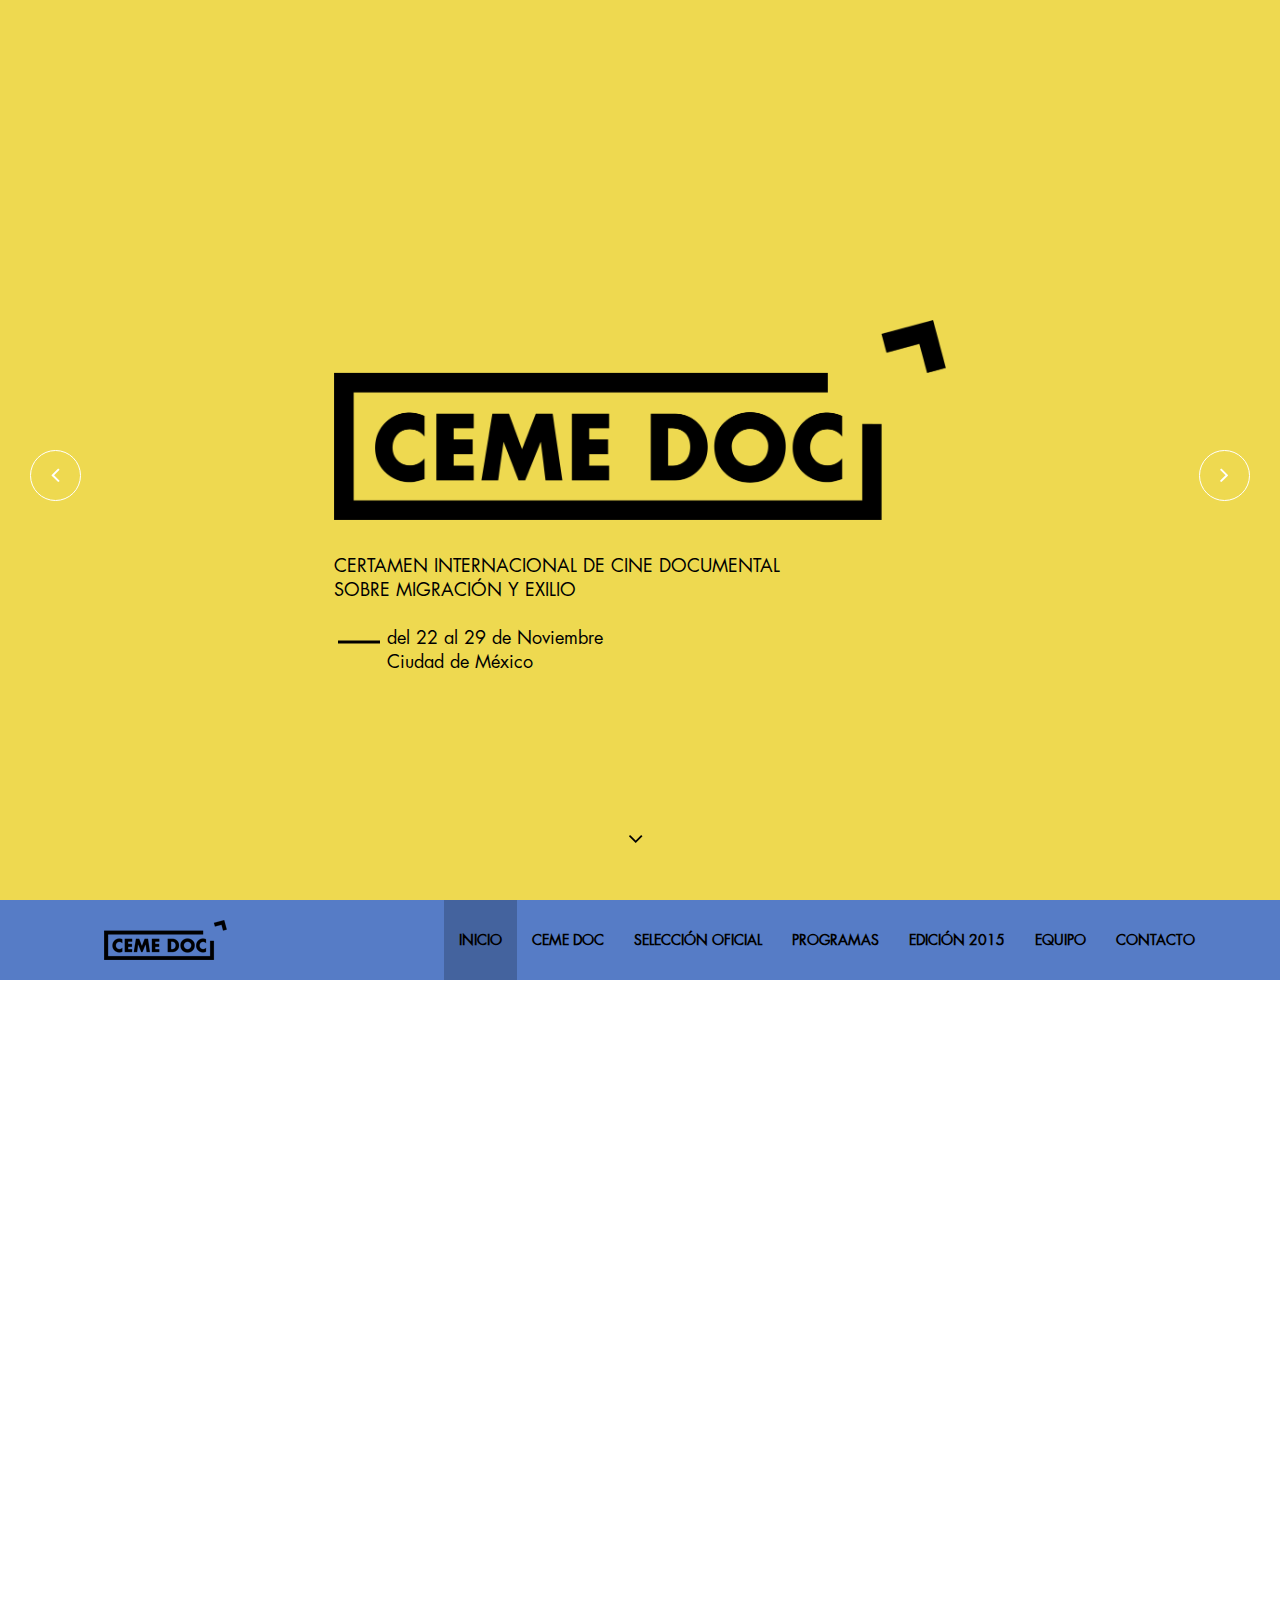
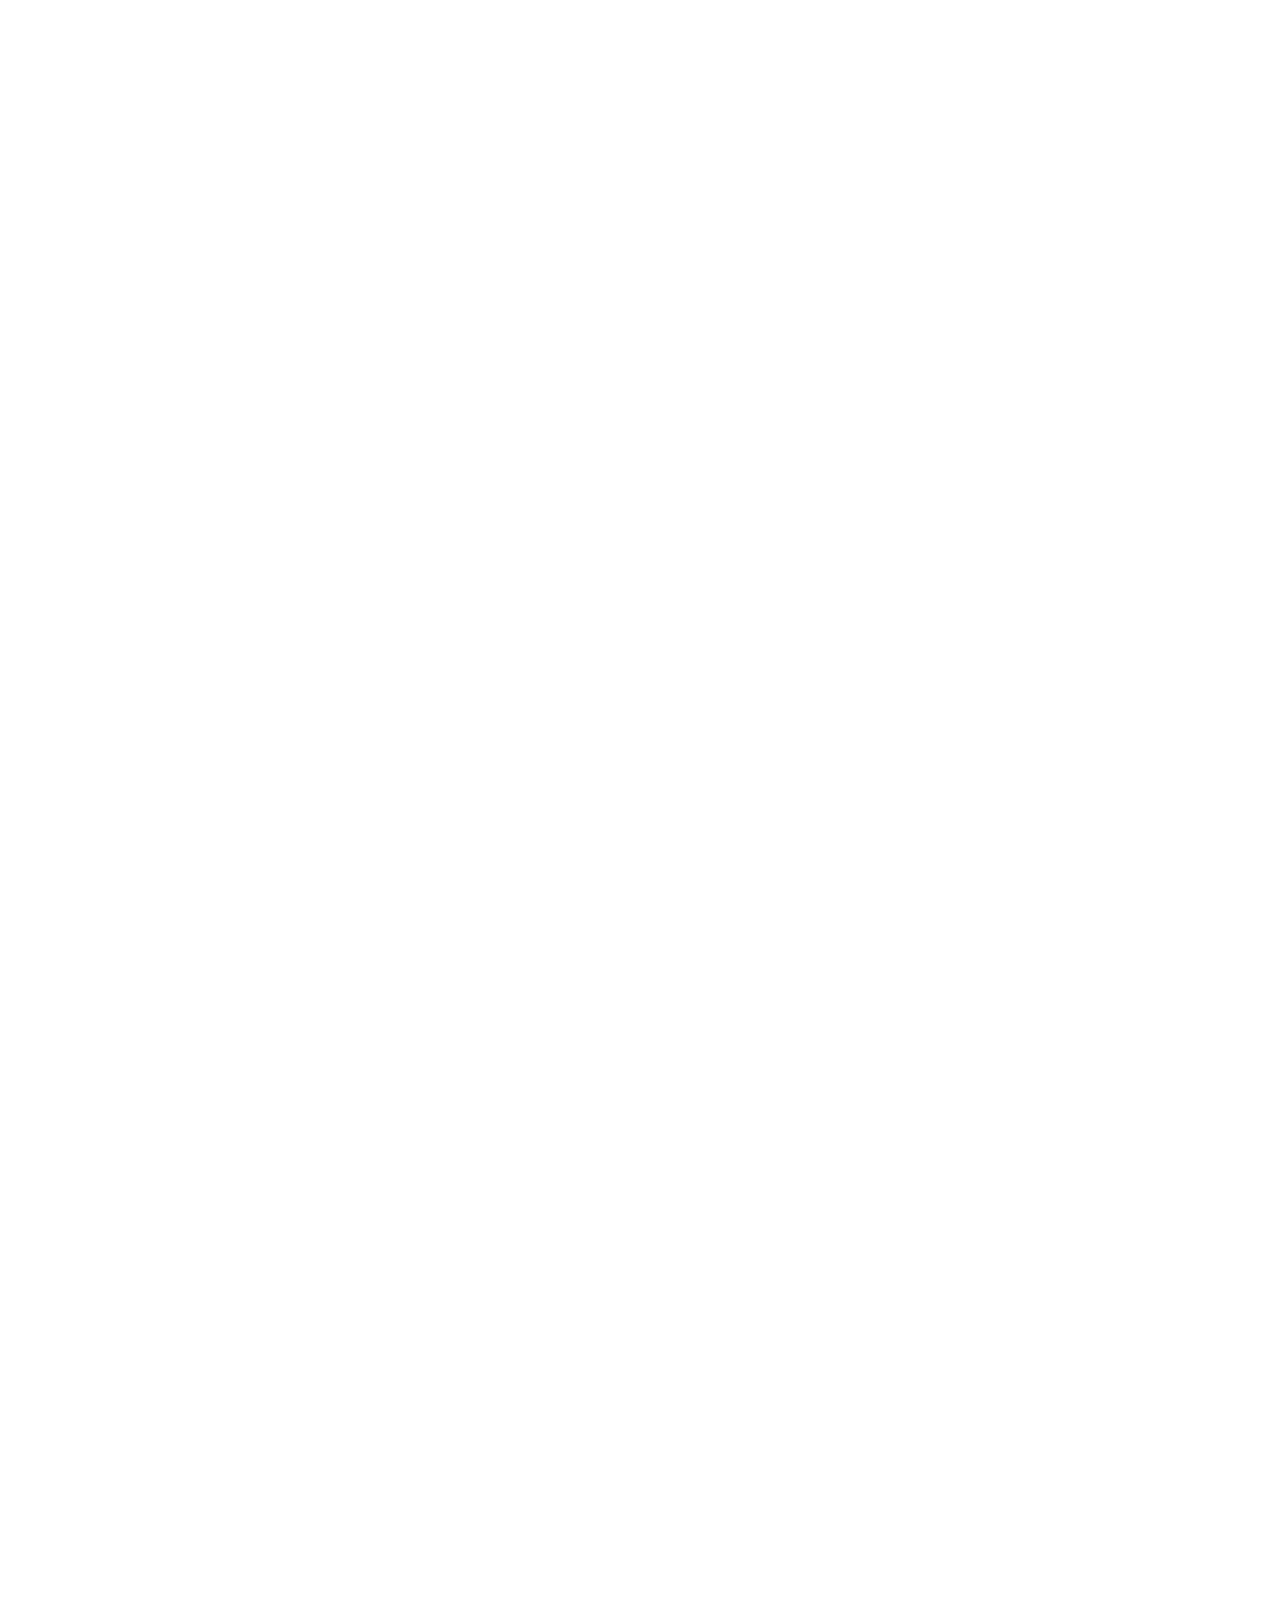
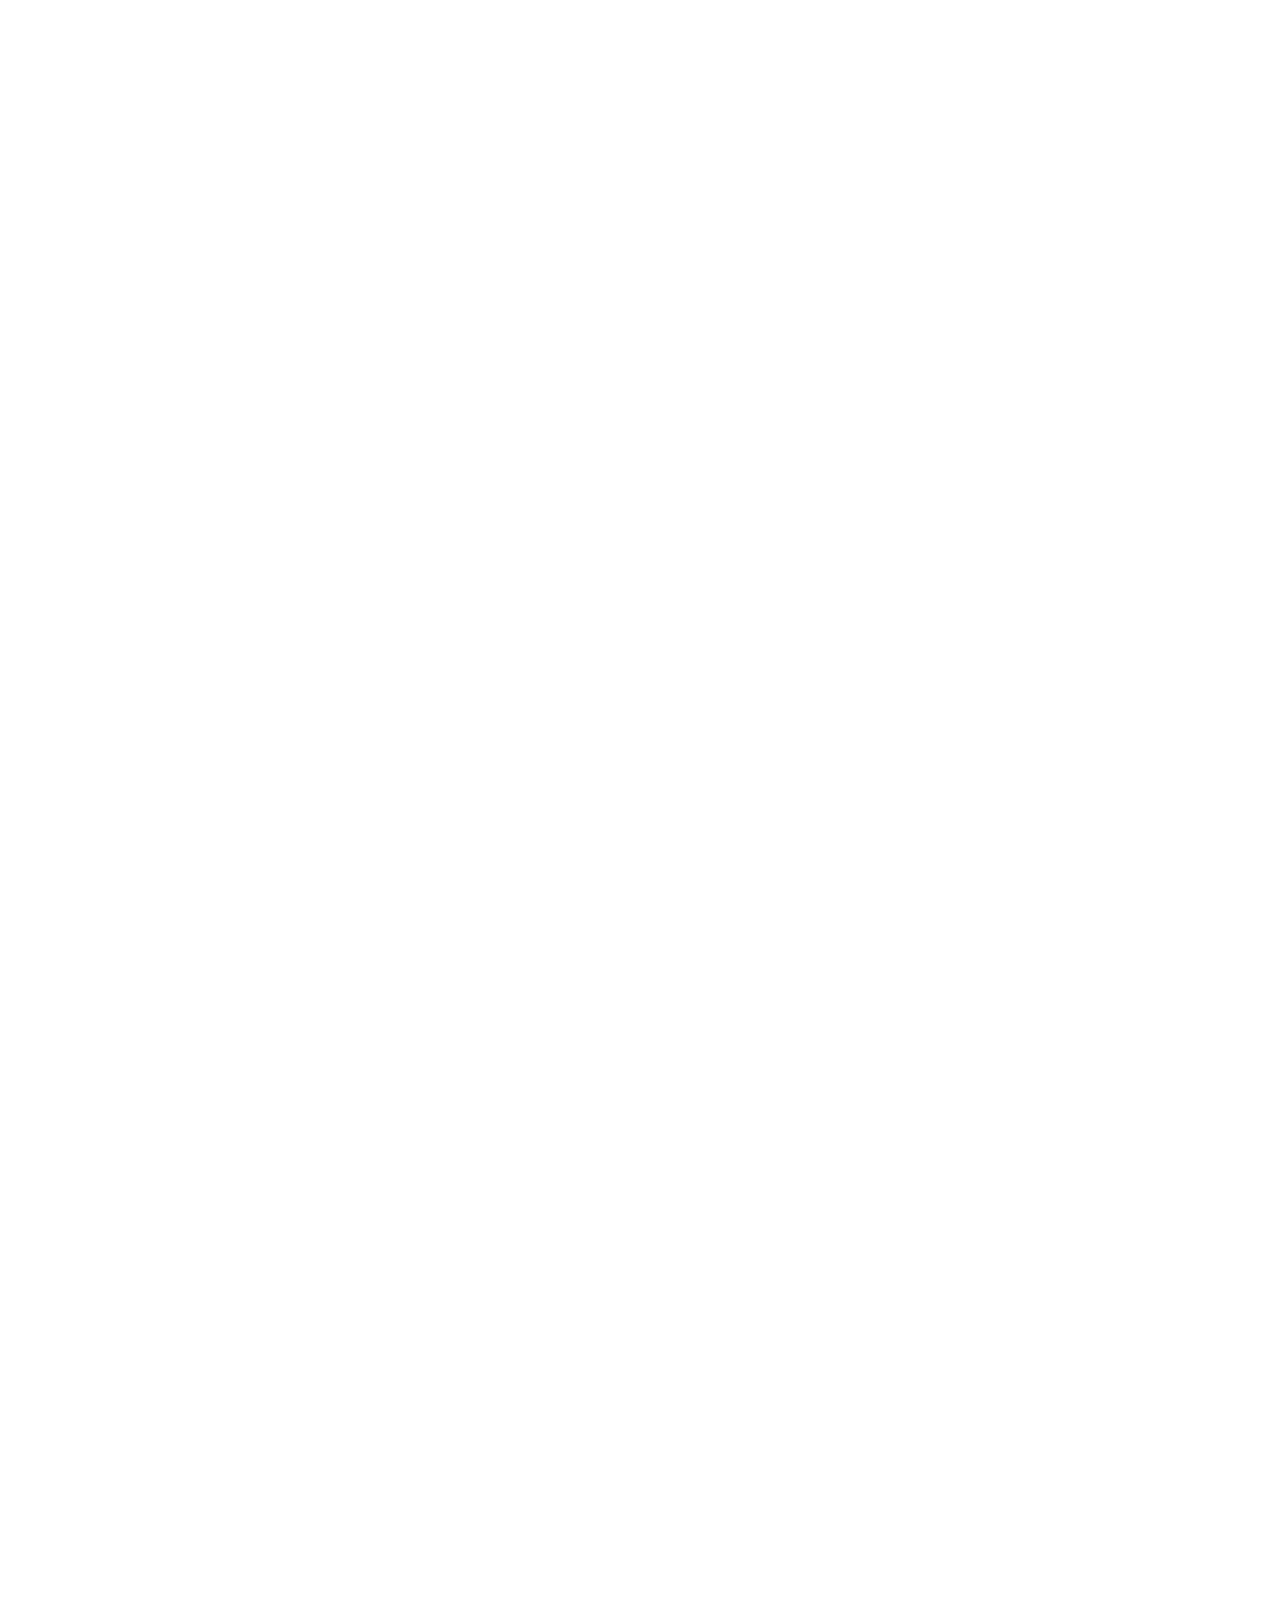
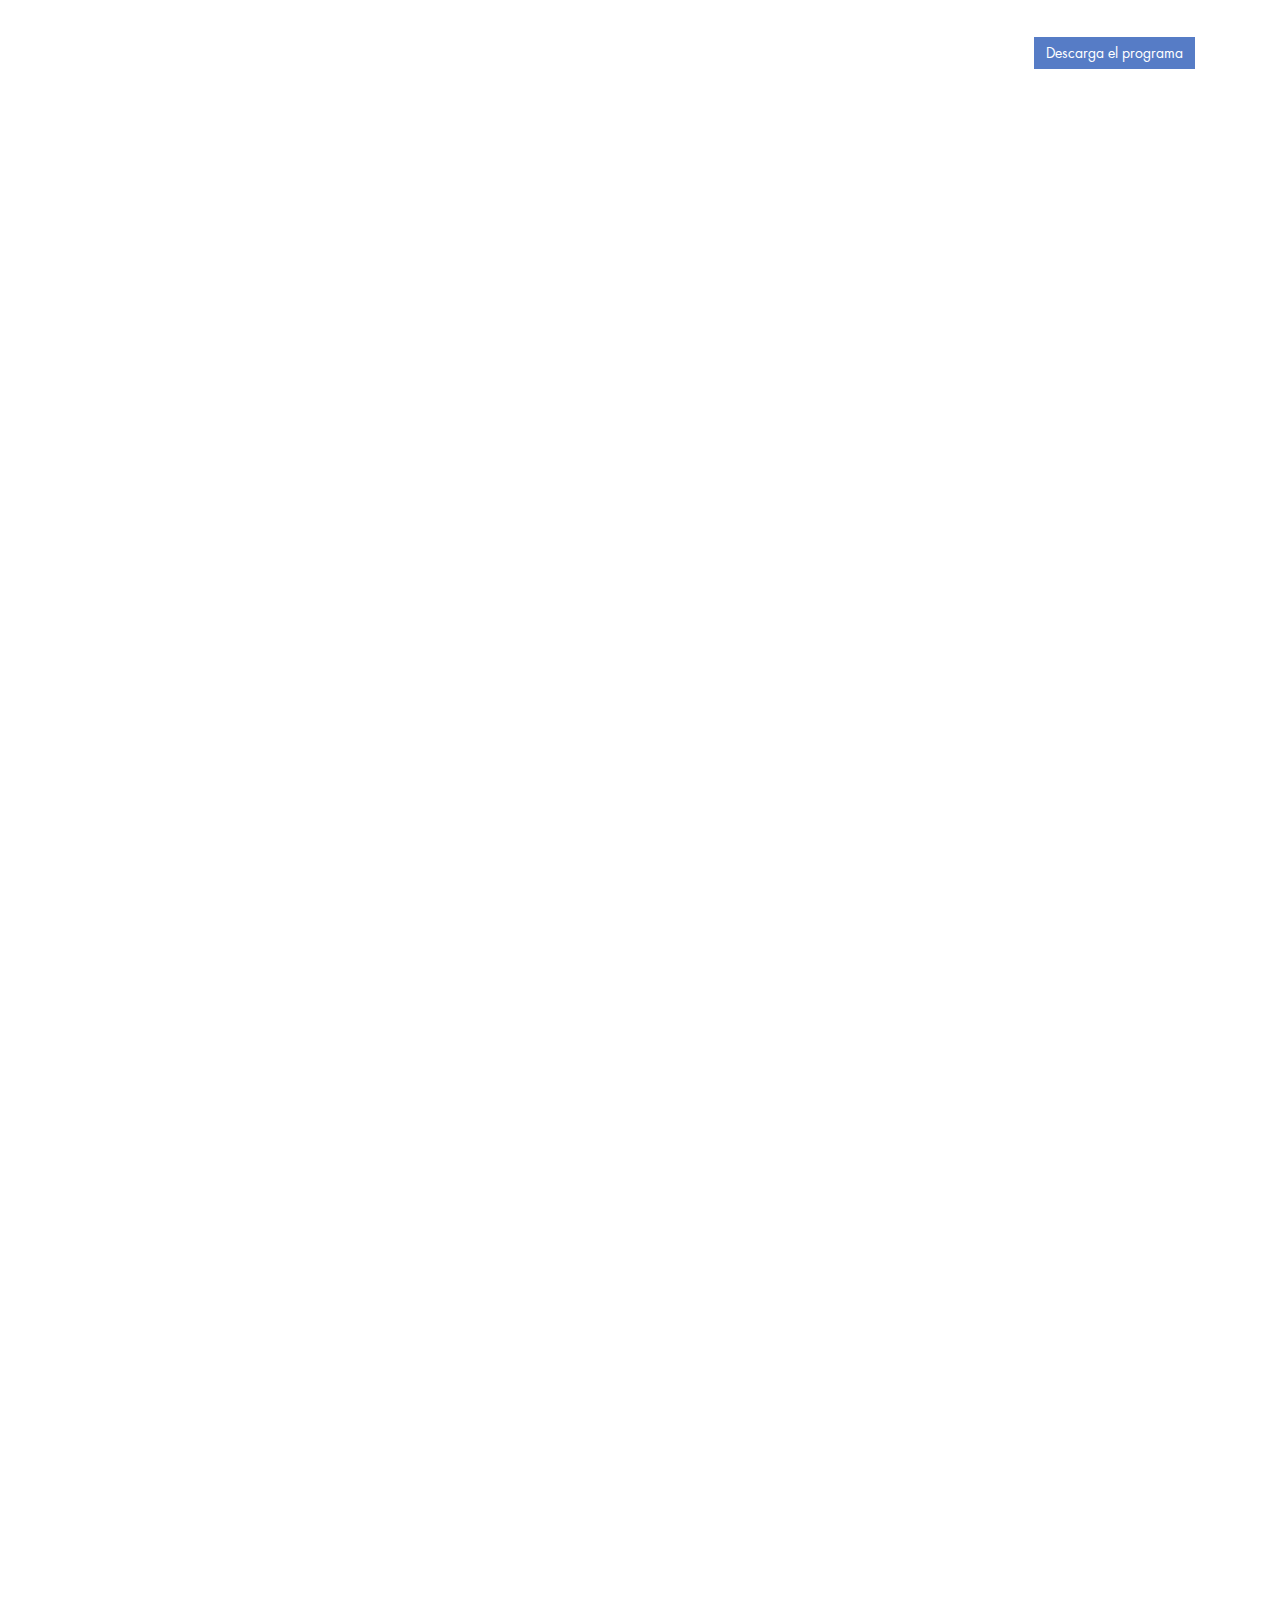
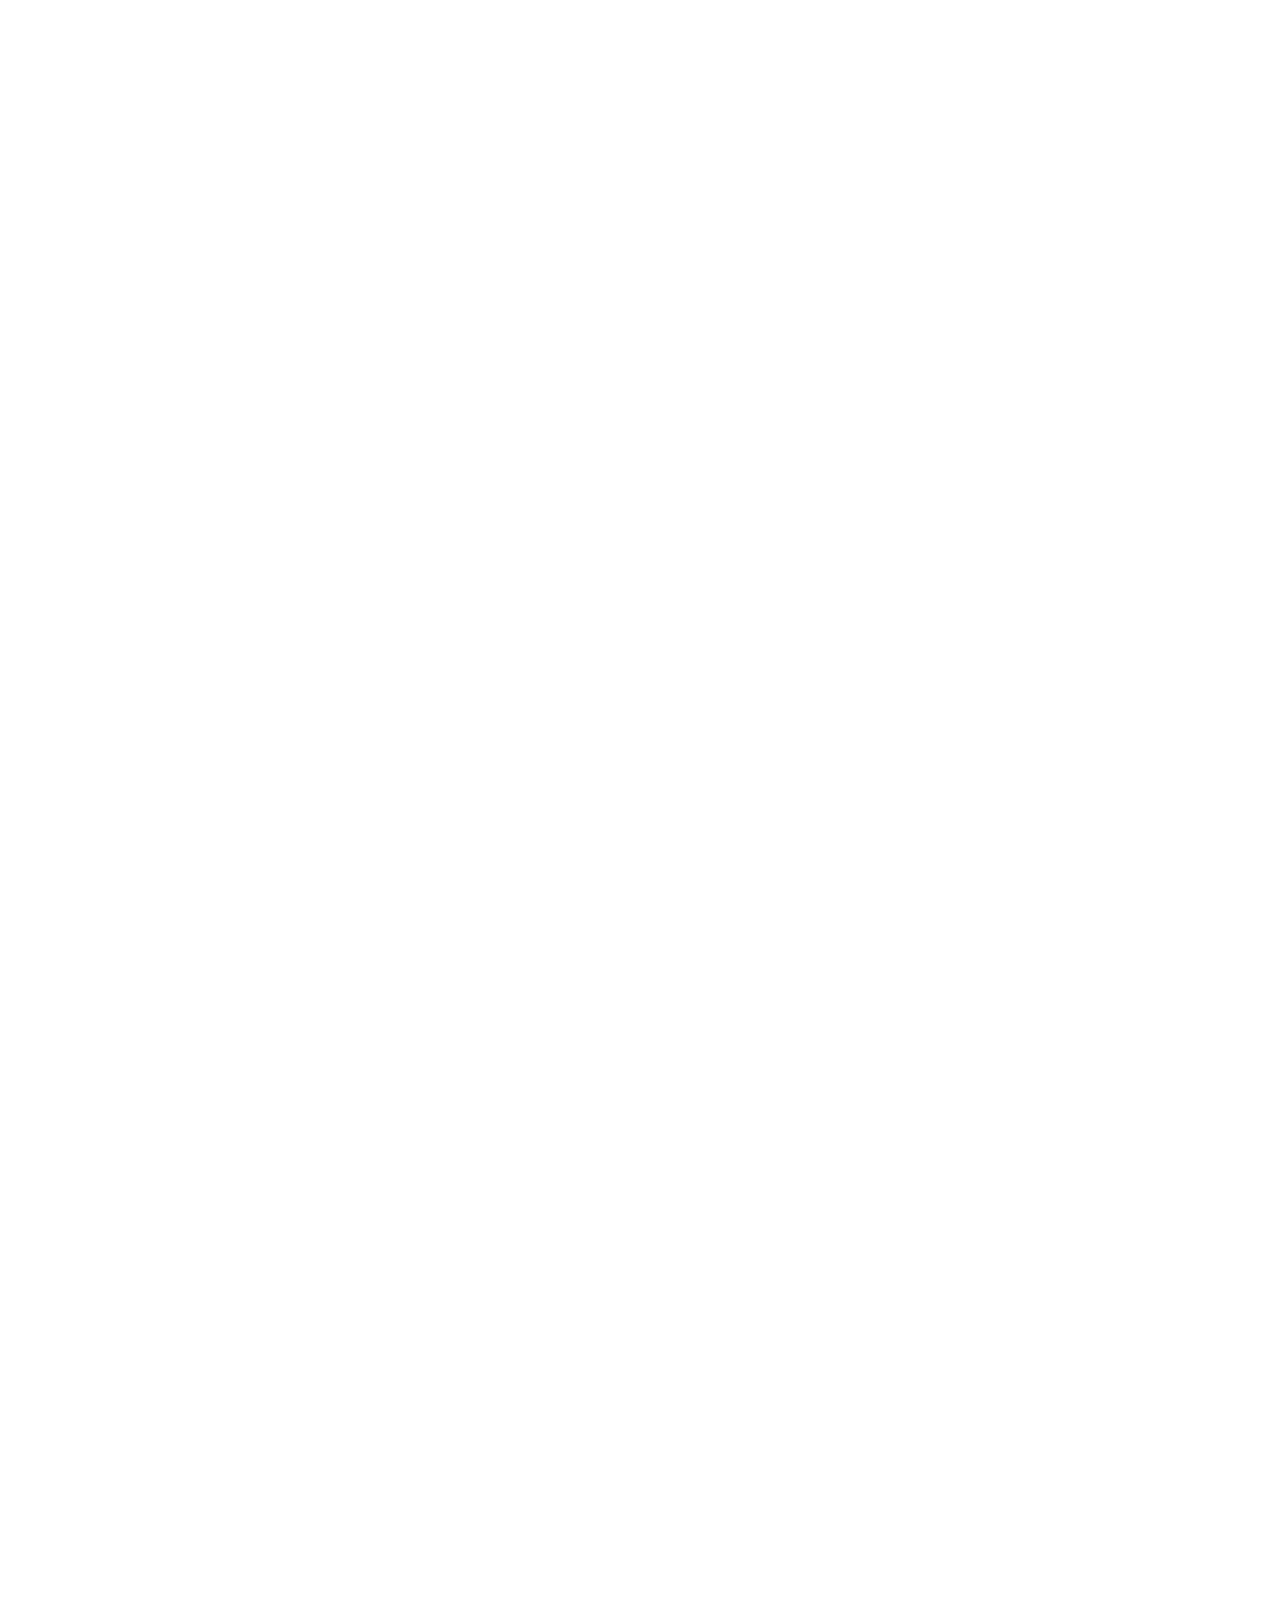
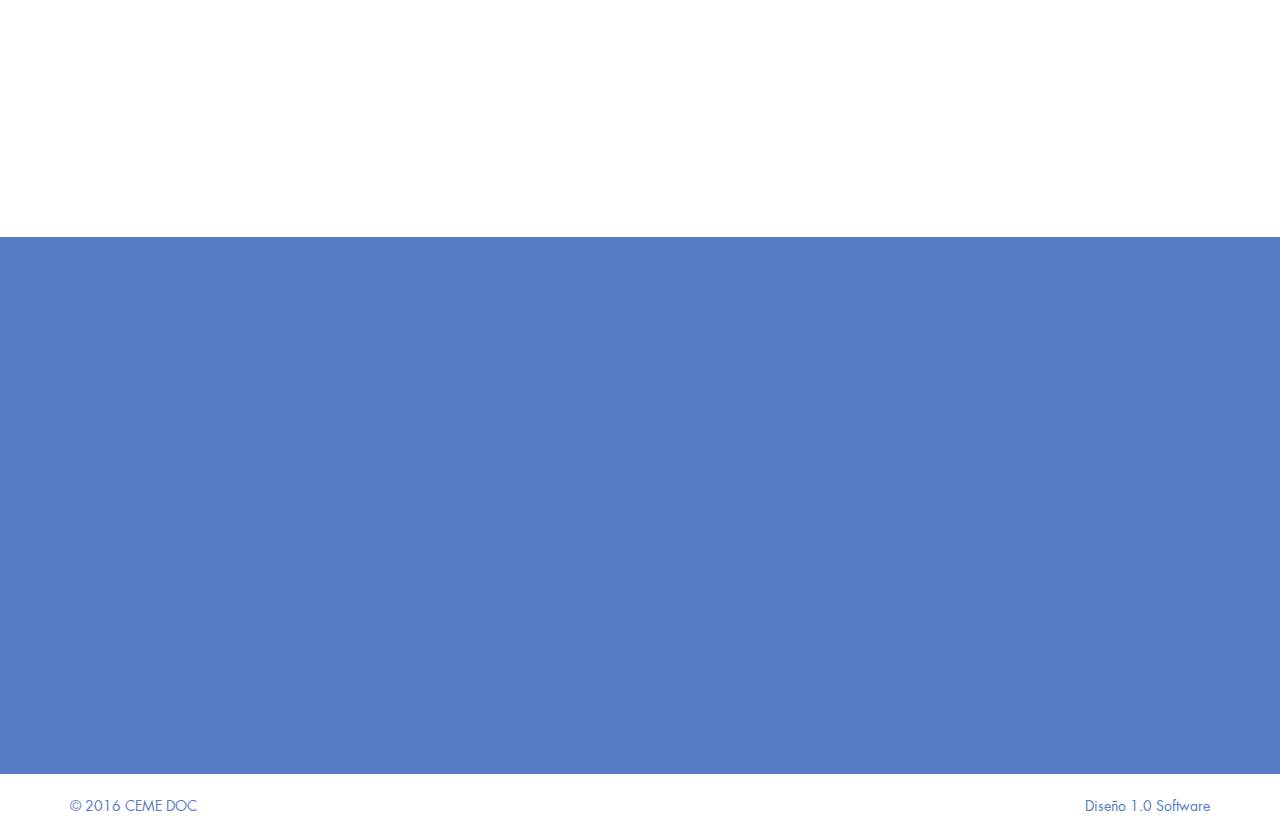
==== commit 3358271e: "Merge pull request #10 from 1software0/feature/minificador" ====
--- a/index.html
+++ b/index.html
@@ -1,2567 +1 @@
-<!DOCTYPE html>
-<html lang="es">
-<head>
-  <meta charset="utf-8">
-  <meta name="viewport" content="width=device-width, initial-scale=1.0">
-  <meta name="description" content="El certamen convoca a cienastas e investigadores de cualquier nacionalidad a presentar trabajos que aborden la problemática de las migraciones económicas o políticas.">
-  <meta name="author" content="cemedoc">
-  <title>CEME DOC - 2016</title>
-  <link href="css/bootstrap.min.css" rel="stylesheet">
-  <link href="css/animate.min.css" rel="stylesheet">
-  <link href="css/font-awesome.min.css" rel="stylesheet">
-  <link href="css/lightbox.css" rel="stylesheet">
-  <link href='css/fonts.css' rel='stylesheet' type='text/css'>
-  <link href="css/main.css" rel="stylesheet">
-  <link id="css-preset" href="css/presets/preset1.css" rel="stylesheet">
-  <link href="css/responsive.css" rel="stylesheet">
-
-  <!--[if lt IE 9]>
-    <script src="js/html5shiv.js"></script>
-    <script src="js/respond.min.js"></script>
-  <![endif]-->
-
-
-  <link rel="icon" type="image/png" href="images/favicon.png" />
-</head><!--/head-->
-
-<body>
-
-  <!--.preloader-->
-  <div class="preloader"> <i class="fa fa-circle-o-notch fa-spin"></i></div>
-  <!--/.preloader-->
-
-  <header id="home">
-    <div id="home-slider" class="carousel slide carousel-fade" data-ride="carousel">
-      <div class="carousel-inner">
-        <div class="carousel-inner">
-
-          <div class="item active" style="background: #eed950!important;">
-            <div class="caption">
-              <br>
-              <img src="images\logocmdn.png" class="img-responsive" style="max-height:200px;margin:auto;"/>
-              <br>
-              <p class="animated fadeInRightBig" style="color: #000;">
-                <div style="max-width:613px;text-align:left;margin:auto;">
-                  Certamen internacional de cine documental<br>
-                  sobre migración y exilio<br><br>
-                  <ul class="CEME_spec" style="margin-left:13px;">
-                    <li>del 22 al 29 de Noviembre<br>Ciudad de México</li>
-                  </ul>
-              </div></p>
-
-            </div>
-          </div>
-
-          <div class="item" style="background-image: url(images/slider/a.jpg),url(images/slider/fa.png);">
-            <div class="caption">
-              <br>
-              <img src="images\Logocmdb.png" class="img-responsive" style="max-height:200px;margin:auto;"/>
-              <br>
-              <p class="animated fadeInRightBig"><div style="max-width:613px;text-align:left;margin:auto;"><font style="color:#fff;">Certamen internacional de cine documental<br>sobre migración y exilio</font></div></p>
-            </div>
-          </div>
-
-          <div class="item" style="background: #cf6955!important;">
-            <div class="caption">
-              <br>
-              <img src="images\logocmdn.png" class="img-responsive" style="max-height:200px;margin:auto;"/>
-              <br>
-              <p class="animated fadeInRightBig" style="color: #000;">
-                <div style="max-width:613px;text-align:left;margin:auto;">
-                  Certamen internacional de cine documental<br>
-                  sobre migración y exilio<br><br>
-                  <ul class="CEME_spec" style="margin-left:13px;">
-                    <li>del 22 al 29 de Noviembre<br>Ciudad de México</li>
-                  </ul>
-              </div></p>
-            </div>
-          </div>
-
-          <div class="item" style="background-image: url(images/slider/fc.png),url(images/slider/b.jpg);">
-            <div class="caption">
-              <br>
-              <img src="images\Logocmdb.png" class="img-responsive" style="max-height:200px;margin:auto;"/>
-              <br>
-              <p class="animated fadeInRightBig"><div style="max-width:613px;text-align:left;margin:auto;"><font style="color:#fff;">Certamen internacional de cine documental<br>sobre migraciones y exilio</font></div></p>
-
-
-            </div>
-          </div>
-
-      </div>
-      <a class="left-control" href="#home-slider" data-slide="prev"><i class="fa fa-angle-left"></i></a>
-      <a class="right-control" href="#home-slider" data-slide="next"><i class="fa fa-angle-right"></i></a>
-
-      <a id="tohash" href="#services"><i class="fa fa-angle-down"></i></a>
-      </div>
-    </div><!--/#home-slider-->
-    <div class="main-nav">
-      <div class="container">
-        <div class="navbar-header">
-          <button type="button" class="navbar-toggle" data-toggle="collapse" data-target=".navbar-collapse">
-            <span class="sr-only">Toggle navigation</span>
-            <span class="icon-bar"></span>
-            <span class="icon-bar"></span>
-            <span class="icon-bar"></span>
-          </button>
-          <a class="navbar-brand" href="#home">
-            <h1><img class="img-responsive" src="images/logominin.png" alt="logo"></h1>
-          </a>
-        </div>
-        <div class="collapse navbar-collapse">
-          <ul class="nav navbar-nav navbar-right">
-            <li class="scroll active"><a href="#home">Inicio</a></li>
-            <li class="scroll"><a href="#services">Ceme Doc</a></li>
-            <li class="scroll"><a href="#seleccion">Selección Oficial</a></li>
-            <li class="scroll"><a href="#programas">Programas</a></li>
-            <li class="scroll"><a href="#portfolio">Edición 2015</a></li>
-            <li class="scroll"><a href="#team">Equipo</a></li>
-            <li class="scroll"><a href="#contact">Contacto</a></li>
-          </ul>
-        </div>
-      </div>
-    </div><!--/#main-nav-->
-  </header><!--/#home-->
-  <section id="services" style="padding-bottom: 90px!important ;">
-    <div class="container">
-      <div class="heading wow fadeInUp" data-wow-duration="1000ms" data-wow-delay="300ms" style="margin-bottom:0;padding-bottom:0;">
-        <div class="row">
-          <div class="text-center col-sm-8 col-sm-offset-2">
-            <h2 style="text-transform:uppercase;">Ceme Doc</h2>
-            <h4>Cine y reflexión sobre migraciones, refugiados y exilios.</h4>
-            <div style="text-align: center; width:100%;">
-              <p style="max-width:920px;width:100%;text-align:justify;font-size:16px;">El certamen convoca a cienastas e investigadores de cualquier nacionalidad a presentar trabajos que aborden la problemática de las migraciones económicas o políticas. El objetivo del proyecto es crear un espacio reflexivo en torno a producciones cinematográficas contemporáneas que nos acerquen a estas experiencias. Un jurado internacional valora rigurosamente los trabajos desde el punto de vista del contenido, la forma cinematográfica y la pertinencia de la temática. Las obras seleccionadas como finalistas se proyectarán en diferentes sedes de la Ciudad de México.</p>
-            </div>
-          </div>
-        </div>
-      </div>
-    </div>
-  </section><!--/#services-->
-
-  <section id="seleccion" class="parallax">
-    <div class="container-fluid">
-        <div class="heading wow fadeInUp animated" data-wow-duration="1000ms" data-wow-delay="300ms" style="margin-bottom: 0px; padding-bottom: 0px; visibility: visible; animation-duration: 1000ms; animation-delay: 300ms; animation-name: fadeInUp;">
-          <div class="row">
-            <div class="text-center col-sm-8 col-sm-offset-2">
-              <h2 style="text-transform:uppercase;">Selección oficial</h2><br>
-            </div>
-          </div>
-        </div>
-        <div class="col-md-4 wow fadeInUp" data-wow-duration="1500ms" data-wow-delay="300ms">
-          <div class="panel panel-default">
-              <div class="panel-heading">TOUT LE MONDE AIME LE BORD DE LA MER</div>
-              <ul class="list-group">
-                <li class="list-group-item"><p class="card-text">Keina Raquel Espiñeira - España</p></li>
-                <li class="list-group-item thumbnail">
-                  <img class="img-thumbnail" src="/images/seleccion/tutelemo.jpg" />
-                </li>
-              </ul>
-              <div class="panel-footer text-right"><a href="#" class="btn btn-primary" data-toggle="modal" data-target="#tute-le-monde">Más información</a>
-            </div>
-          </div>
-        </div>
-        <div class="col-md-4 wow fadeInUp" data-wow-duration="1500ms" data-wow-delay="300ms">
-          <div class="panel panel-default">
-              <div class="panel-heading">WHERE THERE IS NO POINT</div>
-              <ul class="list-group">
-                <li class="list-group-item"><p class="card-text">Florinda Ciucio - Bélgica</p></li>
-                <li class="list-group-item thumbnail">
-                    <img class="img-thumbnail" src="/images/seleccion/Wherethereisnopoint-2.jpg" />
-                </li>
-              </ul>
-              <div class="panel-footer text-right"><a href="#" class="btn btn-primary" data-toggle="modal" data-target="#no-point">Más información</a>
-            </div>
-          </div>
-        </div>
-        <div class="col-md-4 wow fadeInUp" data-wow-duration="1500ms" data-wow-delay="300ms">
-          <div class="panel panel-default">
-              <div class="panel-heading">O FUTEBOL</div>
-              <ul class="list-group">
-                <li class="list-group-item"><p class="card-text">Sergio Oksman - España</p></li>
-                <li class="list-group-item thumbnail">
-                    <img class="img-thumbnail" src="/images/seleccion/ofutebol.jpg" />
-                </li>
-              </ul>
-              <div class="panel-footer text-right"><a href="#" class="btn btn-primary" data-toggle="modal" data-target="#o-futebol">Más información</a>
-            </div>
-          </div>
-        </div>
-        <div class="col-md-4 wow fadeInUp" data-wow-duration="1500ms" data-wow-delay="300ms">
-          <div class="panel panel-default">
-              <div class="panel-heading">TEMPESTAD</div>
-              <ul class="list-group">
-                <li class="list-group-item"><p class="card-text">Tatiana Huezo - México</p></li>
-                <li class="list-group-item thumbnail">
-                    <img class="img-thumbnail" src="/images/seleccion/tempestad.jpg" />
-                </li>
-              </ul>
-              <div class="panel-footer text-right"><a href="#" class="btn btn-primary" data-toggle="modal" data-target="#tempestad">Más información</a>
-            </div>
-          </div>
-        </div>
-        <div class="col-md-4 wow fadeInUp" data-wow-duration="1500ms" data-wow-delay="300ms">
-          <div class="panel panel-default">
-              <div class="panel-heading">L’ABRI</div>
-              <ul class="list-group">
-                <li class="list-group-item"><p class="card-text">Fernand Melgar - Suiza</p></li>
-                <li class="list-group-item thumbnail">
-                    <img class="img-thumbnail" src="/images/seleccion/labri.jpg" />
-                </li>
-              </ul>
-              <div class="panel-footer text-right"><a href="#" class="btn btn-primary" data-toggle="modal" data-target="#labri">Más información</a>
-            </div>
-          </div>
-        </div>
-        <div class="col-md-4 wow fadeInUp" data-wow-duration="1500ms" data-wow-delay="300ms">
-          <div class="panel panel-default">
-              <div class="panel-heading">MEMORIES OF THE SENSITIVE SEA AND CITY</div>
-              <ul class="list-group">
-                <li class="list-group-item"><p class="card-text sp">Alumnos de 1º y 2º de ESO del Instituto Milà i Fontanals - España</p></li>
-                <li class="list-group-item thumbnail">
-                    <img class="img-thumbnail" src="/images/seleccion/memories.jpg" />
-                </li>
-              </ul>
-              <div class="panel-footer text-right"><a href="#" class="btn btn-primary" data-toggle="modal" data-target="#memories">Más información</a>
-            </div>
-          </div>
-        </div>
-        <div class="col-md-4 wow fadeInUp" data-wow-duration="1500ms" data-wow-delay="300ms">
-          <div class="panel panel-default">
-              <div class="panel-heading">THE NEST</div>
-              <ul class="list-group">
-                <li class="list-group-item"><p class="card-text">Kristína Leidenfrostová - Slovakia</p></li>
-                <li class="list-group-item thumbnail">
-                    <img class="img-thumbnail" src="/images/seleccion/nest.png" />
-                </li>
-              </ul>
-              <div class="panel-footer text-right"><a href="#" class="btn btn-primary" data-toggle="modal" data-target="#thenest">Más información</a>
-            </div>
-          </div>
-        </div>
-        <div class="col-md-4 wow fadeInUp" data-wow-duration="1500ms" data-wow-delay="300ms">
-          <div class="panel panel-default">
-              <div class="panel-heading">NO COW ON THE ICE</div>
-              <ul class="list-group">
-                <li class="list-group-item"><p class="card-text">Eloy Domínguez Serén - España</p></li>
-                <li class="list-group-item thumbnail">
-                    <img class="img-thumbnail" src="/images/seleccion/cow.jpg" />
-                </li>
-              </ul>
-              <div class="panel-footer text-right"><a href="#" class="btn btn-primary" data-toggle="modal" data-target="#cow">Más información</a>
-            </div>
-          </div>
-        </div>
-        <div class="col-md-4 wow fadeInUp" data-wow-duration="1500ms" data-wow-delay="300ms">
-          <div class="panel panel-default">
-              <div class="panel-heading">STONY PATHS</div>
-              <ul class="list-group">
-                <li class="list-group-item"><p class="card-text">Arnaud KHAYADJANIAN - Francia</p></li>
-                <li class="list-group-item thumbnail">
-                    <img class="img-thumbnail" src="/images/seleccion/stony.jpg" />
-                </li>
-              </ul>
-              <div class="panel-footer text-right"><a href="#" class="btn btn-primary" data-toggle="modal" data-target="#stonypath">Más información</a>
-            </div>
-          </div>
-        </div>
-        <div class="col-md-4 wow fadeInUp" data-wow-duration="1500ms" data-wow-delay="300ms">
-          <div class="panel panel-default">
-              <div class="panel-heading">FATIMA</div>
-              <ul class="list-group">
-                <li class="list-group-item"><p class="card-text">Nina KHADA - Francia</p></li>
-                <li class="list-group-item thumbnail">
-                    <img class="img-thumbnail" src="/images/seleccion/fatima.jpg" />
-                </li>
-              </ul>
-              <div class="panel-footer text-right"><a href="#" class="btn btn-primary" data-toggle="modal" data-target="#fatima">Más información</a>
-            </div>
-          </div>
-        </div>
-        <div class="col-md-4 wow fadeInUp" data-wow-duration="1500ms" data-wow-delay="300ms">
-          <div class="panel panel-default">
-              <div class="panel-heading">ONE MINUTE</div>
-              <ul class="list-group">
-                <li class="list-group-item"><p class="card-text">Dina Naser - Jordania</p></li>
-                <li class="list-group-item thumbnail">
-                    <img class="img-thumbnail" src="/images/seleccion/oneminute.jpg" />
-                </li>
-              </ul>
-              <div class="panel-footer text-right"><a href="#" class="btn btn-primary" data-toggle="modal" data-target="#oneminute">Más información</a>
-            </div>
-          </div>
-        </div>
-        <div class="col-md-4 wow fadeInUp" data-wow-duration="1500ms" data-wow-delay="300ms">
-          <div class="panel panel-default">
-              <div class="panel-heading">District Zero</div>
-              <ul class="list-group">
-                <li class="list-group-item"><p class="card-text sp">PABLO IRABURU &amp; JORGE FERNÁNDEZ &amp; PABLO TOSCO España</p></li>
-                <li class="list-group-item thumbnail">
-                    <img class="img-thumbnail" src="/images/seleccion/1.jpg" alt="District Zero">
-                </li>
-              </ul>
-              <div class="panel-footer text-right"><a href="#" class="btn btn-primary" data-toggle="modal" data-target="#district-zero">Más información</a>
-            </div>
-          </div>
-        </div>
-        <div class="col-md-4 wow fadeInUp" data-wow-duration="1500ms" data-wow-delay="300ms">
-          <div class="panel panel-default">
-              <div class="panel-heading">EL LUGAR DE LAS FRESAS</div>
-              <ul class="list-group">
-                <li class="list-group-item"><p class="card-text">MAITE VITORIA DANERIS - España</p></li>
-                <li class="list-group-item thumbnail">
-                    <img class="img-thumbnail" src="/images/seleccion/fresas.jpg" />
-                </li>
-              </ul>
-              <div class="panel-footer text-right"><a href="#" class="btn btn-primary" data-toggle="modal" data-target="#fresas">Más información</a>
-            </div>
-          </div>
-        </div>
-        <div class="col-md-4 wow fadeInUp" data-wow-duration="1500ms" data-wow-delay="300ms">
-          <div class="panel panel-default">
-              <div class="panel-heading">TO THE FOREST OF CLOUDS</div>
-              <ul class="list-group">
-                <li class="list-group-item"><p class="card-text">Robin Hunzinger - Francia</p></li>
-                <li class="list-group-item thumbnail">
-                    <img class="img-thumbnail" src="/images/seleccion/clouds.jpg" />
-                </li>
-              </ul>
-              <div class="panel-footer text-right"><a href="#" class="btn btn-primary" data-toggle="modal" data-target="#clouds">Más información</a>
-            </div>
-          </div>
-        </div>
-    </div>
-  </section>
-
-  <section id="programas">
-      <div class="container">
-        <div class="heading wow fadeInUp" data-wow-duration="1000ms" data-wow-delay="300ms">
-          <div class="row">
-            <div class="text-center col-sm-8 col-sm-offset-2">
-              <h1>PROGRAMA/SEDES</h1>
-            </div>
-          </div>
-        </div>
-
-       <div class="text-center our-services">
-          <div class="row">
-
-            <div class="col-sm-4 wow fadeInDown" data-wow-duration="1000ms" data-wow-delay="300ms">
-              <div class="service-info">
-                <img class="resizea" src="images/ccem.jpg"  alt="CCEmx">
-                  <h3>CCEmx<br><small>República de Guatemala, 18  </small></h3>
-                  <div class="text-center"><a href="#" class="btn-lg btn btn-primary active" data-toggle="modal" data-target="#cc">Ver programa</a>
-                </div>
-              </div>
-            </div>
-
-            <div class="col-sm-4 wow fadeInDown" data-wow-duration="1000ms" data-wow-delay="450ms">
-              <div class="service-info">
-                <img class="resize" src="images/lido.jpg" alt="CINE LIDO">
-                <h3>CINE LIDO<br><small>Tamaulipas 202, Hipódromo Condesa</small></h3>
-                              <div class="text-center"><a href="#" class="btn-lg btn btn-primary active" data-toggle="modal" data-target="#cinelido">Ver programa</a>
-              </div>
-              </div>
-            </div>
-
-            <div class="col-sm-4 wow fadeInDown" data-wow-duration="1000ms" data-wow-delay="550ms">
-              <div class="service-info">
-                <img class="resize" src="images/film.jpg" alt="Sede">
-                <h3>FILMOTECA DE LA UNAM<br><small>Sala Carlos Monsiváis, Av. Insurgentes Sur 3000</small></h3>
-                <div class="text-center"><a href="#" class="btn-lg btn btn-primary active" data-toggle="modal" data-target="#filmoteca">Ver programa
-                </a>
-                <br><br><br><br><br>
-                </div>
-              </div>
-            </div>
-
-            <div class="col-sm-4 wow fadeInUp" data-wow-duration="1000ms" data-wow-delay="650ms">
-              <div class="service-info">
-                <img class="resize" src="images/faro.jpg" alt="Sede">
-                <h3>EL FARO DE ARAGÓN<br><small>Av 517 150, Gustavo A. Madero, San Juan de Aragón I Sección</small></h3>
-                <div class="text-center"><a href="#" class="btn-lg btn btn-primary active" data-toggle="modal" data-target="#elfarodearagon">Ver programa</a>
-                </div>
-              </div>
-            </div>
-
-            <div class="col-sm-4 wow fadeInUp" data-wow-duration="1000ms" data-wow-delay="750ms">
-              <div class="service-info">
-                   <img class="resize" src="images/uned.jpg" alt="Sede">
-
-                <h3>CEME-UNED<br><small>Hamburgo 6, Colonia Juárez</small></h3>
-                <div class="text-center"><a href="#" class="btn-lg btn btn-primary active" data-toggle="modal" data-target="#ceme">Ver programa</a>
-              </div>
-              </div>
-            </div>
-
-            <div class="col-sm-4 wow fadeInUp" data-wow-duration="1000ms" data-wow-delay="850ms">
-              <div class="service-info">
-                <img class="resize" src="images/villa.jpg" alt="Sede">
-
-                 <h3>CINE VILLA OLÍMPICA<br><small>Av. Insugentes Sur 3493, Tlalpan</small></h3>
-                    <div class="text-center"><a href="#" class="btn-lg btn btn-primary active" data-toggle="modal" data-target="#cinevilla">Ver programa</a>
-              </div>
-              </div>
-            </div>
-          </div>
-          <div class="col-sm-12" style="margin-top: 20px;">
-            <div class="row">
-              <div class="col-sm-12 text-right">
-                <a class="btn btn-primary push-right" href="/assets/programa.pdf" target="_blank">Descarga el programa</a>
-              </div>
-            </div>
-          </div>
-        </div>
-      </div>
-    </section>
-
-
-  <section id="portfolio">
-    <div class="container">
-      <div class="row" style="text-align: center;">
-        <div class="heading text-center col-sm-8 col-sm-offset-2 wow fadeInUp" data-wow-duration="1000ms" data-wow-delay="300ms">
-          <h2>Edición 2015</h2>
-        </div>
-      </div>
-    </div>
-    <div class="container-fluid">
-      <div class="container-fluid">
-        <div class="row">
-          <div class="col-sm-3">
-            <div class="folio-item wow fadeInLeftBig" data-wow-duration="1000ms" data-wow-delay="400ms">
-              <div class="folio-image">
-                <img class="img-responsive" src="images/galeria/corp/2.jpg" alt="">
-              </div>
-              <div class="overlay">
-                <div class="overlay-content">
-                  <div class="overlay-text">
-                    <div class="folio-info">
-                      <h3>CEME DOC</h3>
-                      <p>Edición 2015</p>
-                    </div>
-                    <div class="folio-overview">
-                      <span class="folio-expand"><a href="images/galeria/2.jpg" data-lightbox="portfolio"><i class="fa fa-search-plus"></i></a></span>
-                    </div>
-                  </div>
-                </div>
-              </div>
-            </div>
-          </div><!--
-          --><div class="col-sm-3">
-              <div class="folio-item wow fadeInRightBig" data-wow-duration="1000ms" data-wow-delay="300ms">
-                <div class="folio-image">
-                  <img class="img-responsive" src="images/galeria/corp/1.jpg" alt="">
-                </div>
-                <div class="overlay">
-                  <div class="overlay-content">
-                    <div class="overlay-text">
-                      <div class="folio-info">
-                        <h3>CEME DOC</h3>
-                        <p>Edición 2015</p>
-                      </div>
-                      <div class="folio-overview">
-                        <span class="folio-expand"><a href="images/galeria/1.jpg" data-lightbox="portfolio"><i class="fa fa-search-plus"></i></a></span>
-                      </div>
-                    </div>
-                  </div>
-                </div>
-              </div>
-            </div><!--
-          --><div class="col-sm-3">
-            <div class="folio-item wow fadeInRightBig" data-wow-duration="1000ms" data-wow-delay="500ms">
-              <div class="folio-image">
-                <img class="img-responsive" src="images/galeria/corp/3.jpg" alt="">
-              </div>
-              <div class="overlay">
-                <div class="overlay-content">
-                  <div class="overlay-text">
-                    <div class="folio-info">
-                      <h3>CEME DOC</h3>
-                      <p>Edición 2015</p>
-                    </div>
-                    <div class="folio-overview">
-                      <span class="folio-expand"><a href="images/galeria/3.jpg" data-lightbox="portfolio"><i class="fa fa-search-plus"></i></a></span>
-                    </div>
-                  </div>
-                </div>
-              </div>
-            </div>
-          </div><!--
-          --><div class="col-sm-3">
-            <div class="folio-item wow fadeInLeftBig" data-wow-duration="1000ms" data-wow-delay="600ms">
-              <div class="folio-image">
-                <img class="img-responsive" src="images/galeria/corp/4.jpg" alt="">
-              </div>
-              <div class="overlay">
-                <div class="overlay-content">
-                  <div class="overlay-text">
-                    <div class="folio-info">
-                      <h3>CEME DOC</h3>
-                      <p>Edición 2015</p>
-                    </div>
-                    <div class="folio-overview">
-                      <span class="folio-expand"><a href="images/galeria/4.jpg" data-lightbox="portfolio"><i class="fa fa-search-plus"></i></a></span>
-                    </div>
-                  </div>
-                </div>
-              </div>
-            </div>
-          </div><!--
-          --><div class="col-sm-3">
-            <div class="folio-item wow fadeInRightBig" data-wow-duration="1000ms" data-wow-delay="700ms">
-              <div class="folio-image">
-                <img class="img-responsive" src="images/galeria/corp/5.jpg" alt="">
-              </div>
-              <div class="overlay">
-                <div class="overlay-content">
-                  <div class="overlay-text">
-                    <div class="folio-info">
-                      <h3>CEME DOC</h3>
-                      <p>Edición 2015</p>
-                    </div>
-                    <div class="folio-overview">
-                      <span class="folio-expand"><a href="images/galeria/5.jpg" data-lightbox="portfolio"><i class="fa fa-search-plus"></i></a></span>
-                    </div>
-                  </div>
-                </div>
-              </div>
-            </div>
-          </div><!--
-          --><div class="col-sm-3">
-            <div class="folio-item wow fadeInLeftBig" data-wow-duration="1000ms" data-wow-delay="800ms">
-              <div class="folio-image">
-                <img class="img-responsive" src="images/galeria/corp/6.jpg" alt="">
-              </div>
-              <div class="overlay">
-                <div class="overlay-content">
-                  <div class="overlay-text">
-                    <div class="folio-info">
-                      <h3>CEME DOC</h3>
-                      <p>Edición 2015</p>
-                    </div>
-                    <div class="folio-overview">
-                      <span class="folio-expand"><a href="images/galeria/6.jpg" data-lightbox="portfolio"><i class="fa fa-search-plus"></i></a></span>
-                    </div>
-                  </div>
-                </div>
-              </div>
-            </div>
-          </div><!--
-          --><div class="col-sm-3">
-            <div class="folio-item wow fadeInLeftBig" data-wow-duration="1000ms" data-wow-delay="1000ms">
-              <div class="folio-image">
-                <img class="img-responsive" src="images/galeria/corp/8.jpg" alt="">
-              </div>
-              <div class="overlay">
-                <div class="overlay-content">
-                  <div class="overlay-text">
-                    <div class="folio-info">
-                      <h3>CEME DOC</h3>
-                      <p>Edición 2015</p>
-                    </div>
-                    <div class="folio-overview">
-                      <span class="folio-expand"><a href="images/galeria/8.jpg" data-lightbox="portfolio"><i class="fa fa-search-plus"></i></a></span>
-                    </div>
-                  </div>
-                </div>
-              </div>
-            </div>
-          </div><!--
-          --><div class="col-sm-3">
-            <div class="folio-item wow fadeInRightBig" data-wow-duration="1000ms" data-wow-delay="900ms">
-              <div class="folio-image">
-                <img class="img-responsive" src="images/galeria/corp/7.jpg" alt="">
-              </div>
-              <div class="overlay">
-                <div class="overlay-content">
-                  <div class="overlay-text">
-                    <div class="folio-info">
-                      <h3>CEME DOC</h3>
-                      <p>Edición 2015</p>
-                    </div>
-                    <div class="folio-overview">
-                      <span class="folio-expand"><a href="images/galeria/7.jpg" data-lightbox="portfolio"><i class="fa fa-search-plus"></i></a></span>
-                    </div>
-                  </div>
-                </div>
-              </div>
-            </div>
-          </div>
-          <div class="col-sm-3">
-            <div class="folio-item wow fadeInRightBig" data-wow-duration="1000ms" data-wow-delay="700ms">
-              <div class="folio-image">
-                <img class="img-responsive" src="images/galeria/corp/9.jpg" alt="">
-              </div>
-              <div class="overlay">
-                <div class="overlay-content">
-                  <div class="overlay-text">
-                    <div class="folio-info">
-                      <h3>CEME DOC</h3>
-                      <p>Edición 2015</p>
-                    </div>
-                    <div class="folio-overview">
-                      <span class="folio-expand"><a href="images/galeria/9.jpg" data-lightbox="portfolio"><i class="fa fa-search-plus"></i></a></span>
-                    </div>
-                  </div>
-                </div>
-              </div>
-            </div>
-          </div>
-          <div class="col-sm-3">
-            <div class="folio-item wow fadeInRightBig" data-wow-duration="1000ms" data-wow-delay="900ms">
-              <div class="folio-image">
-                <img class="img-responsive" src="images/galeria/corp/11.jpg" alt="">
-              </div>
-              <div class="overlay">
-                <div class="overlay-content">
-                  <div class="overlay-text">
-                    <div class="folio-info">
-                      <h3>CEME DOC</h3>
-                      <p>Edición 2015</p>
-                    </div>
-                    <div class="folio-overview">
-                      <span class="folio-expand"><a href="images/galeria/11.jpg" data-lightbox="portfolio"><i class="fa fa-search-plus"></i></a></span>
-                    </div>
-                  </div>
-                </div>
-              </div>
-            </div>
-          </div>
-          <div class="col-sm-3">
-            <div class="folio-item wow fadeInLeftBig" data-wow-duration="1000ms" data-wow-delay="1000ms">
-              <div class="folio-image">
-                <img class="img-responsive" src="images/galeria/corp/12.jpg" alt="">
-              </div>
-              <div class="overlay">
-                <div class="overlay-content">
-                  <div class="overlay-text">
-                    <div class="folio-info">
-                      <h3>CEME DOC</h3>
-                      <p>Edición 2015</p>
-                    </div>
-                    <div class="folio-overview">
-                      <span class="folio-expand"><a href="images/galeria/12.jpg" data-lightbox="portfolio"><i class="fa fa-search-plus"></i></a></span>
-                    </div>
-                  </div>
-                </div>
-              </div>
-            </div>
-          </div>
-          <div class="col-sm-3">
-            <div class="folio-item wow fadeInLeftBig" data-wow-duration="1000ms" data-wow-delay="800ms">
-              <div class="folio-image">
-                <img class="img-responsive" src="images/galeria/corp/10.jpg" alt="">
-              </div>
-              <div class="overlay">
-                <div class="overlay-content">
-                  <div class="overlay-text">
-                    <div class="folio-info">
-                      <h3>CEME DOC</h3>
-                      <p>Edición 2015</p>
-                    </div>
-                    <div class="folio-overview">
-                      <span class="folio-expand"><a href="images/galeria/10.jpg" data-lightbox="portfolio"><i class="fa fa-search-plus"></i></a></span>
-                    </div>
-                  </div>
-                </div>
-              </div>
-            </div>
-          </div>
-        </div>
-      </div>
-    </div>
-  </section><!--/#blog-->
-
-  <section id="team">
-    <div class="container">
-      <div class="row">
-        <div class="heading text-center col-sm-8 col-sm-offset-2 wow fadeInUp" style="margin-top: 60px;" data-wow-duration="1200ms" data-wow-delay="300ms">
-          <h2>Nuestro equipo</h2>
-          <p>Todas las personas que ayudaron a realizar este certamen.</p>
-        </div>
-      </div>
-      <div class="team-members">
-        <div class="row">
-          <div class="col-sm-3">
-            <div class="team-member wow flipInY" data-wow-duration="1000ms" data-wow-delay="300ms">
-              <div class="member-image">
-                <img class="img-responsive" src="images/team/1.jpg" alt="">
-              </div>
-              <div class="member-info">
-                <h3>Maria Luisa Capella</h3>
-                <h4>COORDINADORA</h4>
-              </div>
-            </div>
-          </div>
-          <div class="col-sm-3">
-            <div class="team-member wow flipInY" data-wow-duration="1000ms" data-wow-delay="500ms">
-              <div class="member-image">
-                <img class="img-responsive" src="images/team/2.jpg" alt="">
-              </div>
-              <div class="member-info">
-                <h3>Jorge Moreno Andrés</h3>
-                <h4>DIRECTOR ARTÍSTICO Y PROGRAMADOR</h4>
-              </div>
-            </div>
-          </div>
-            <div class="col-sm-3">
-                <div class="team-member wow flipInY" data-wow-duration="1000ms" data-wow-delay="1100ms">
-                    <div class="member-image">
-                        <img class="img-responsive" src="images/team/6.JPG" alt="">
-                    </div>
-                    <div class="member-info">
-                        <h3>Alicia Alted Vigil</h3>
-                        <h4>DIRECTORA DE CEME</h4>
-                    </div>
-                </div>
-            </div>
-            <div class="col-sm-3">
-                <div class="team-member wow flipInY" data-wow-duration="1000ms" data-wow-delay="800ms">
-                    <div class="member-image">
-                        <img class="img-responsive" src="images/team/3.jpg" alt="">
-                    </div>
-                    <div class="member-info">
-                        <h3>Jorge de Hoyos</h3>
-                        <h4>SECRETARIO GENERAL DEL CEME</h4>
-                        <br>
-                    </div>
-                </div>
-            </div>
-            <div class="col-sm-3">
-                <div class="team-member wow flipInY" data-wow-duration="1000ms" data-wow-delay="1100ms">
-                    <div class="member-image">
-                        <img class="img-responsive" src="images/team/8.jpg" alt="">
-                    </div>
-                    <div class="member-info">
-                        <h3>Teresa Espinaza</h3>
-                        <h4>DIRECTORA DE COMUNICACIÓN</h4>
-                    </div>
-                </div>
-            </div>
-            <div class="col-sm-3">
-                <div class="team-member wow flipInY" data-wow-duration="1000ms" data-wow-delay="1100ms">
-                    <div class="member-image">
-                        <img class="img-responsive" src="images/team/10.jpg" alt="">
-                    </div>
-                    <div class="member-info">
-                        <h3>Luis Manuel Vargas</h3>
-                        <h4>FOTOGRÁFO</h4>
-                        <br>
-                    </div>
-                </div>
-            </div>
-          <div class="col-sm-3">
-            <div class="team-member wow flipInY" data-wow-duration="1000ms" data-wow-delay="1100ms">
-              <div class="member-image">
-                <img class="img-responsive" src="images/team/4.jpg" alt="">
-              </div>
-              <div class="member-info">
-                <h3>Marina Alberti</h3>
-                <h4>COORDINADORA DE SELECCIÓN</h4>
-              </div>
-            </div>
-          </div>
-          <div class="col-sm-3">
-            <div class="team-member wow flipInY" data-wow-duration="1000ms" data-wow-delay="1100ms">
-              <div class="member-image">
-                <img class="img-responsive" src="images/team/5.jpg" alt="">
-              </div>
-              <div class="member-info">
-                <h3>Gonzalo Ballesteros</h3>
-                <h4>DISEÑO</h4>
-                  <br>
-              </div>
-            </div>
-          </div>
-            <div class="col-sm-3">
-                <div class="team-member wow flipInY" data-wow-duration="1000ms" data-wow-delay="1100ms">
-                    <div class="member-image">
-                        <img class="img-responsive" src="images/team/7.jpg" alt="">
-                    </div>
-                    <div class="member-info">
-                        <h3>Amado Cabrales</h3>
-                        <h4>PRENSA</h4>
-                    </div>
-                </div>
-            </div>
-            <div class="col-sm-3">
-                <div class="team-member wow flipInY" data-wow-duration="1000ms" data-wow-delay="1100ms">
-                    <div class="member-image">
-                        <img class="img-responsive" src="images/team/9.jpg" alt="">
-                    </div>
-                    <div class="member-info">
-                        <h3>Lilia Guzmán</h3>
-                        <h4>LOGÍSTICA</h4>
-                    </div>
-                </div>
-            </div>
-            <div class="col-sm-3">
-                <div class="team-member wow flipInY" data-wow-duration="1000ms" data-wow-delay="1100ms">
-                    <div class="member-image">
-                        <img class="img-responsive" src="images/team/11.jpg" alt="">
-                    </div>
-                    <div class="member-info">
-                        <h3>Ricardo Quiroga</h3>
-                        <h4>LOGÍSTICA</h4>
-                        <br>
-                    </div>
-                </div>
-            </div>
-      </div>
-    </div>
-  </section><!--/#team-->
-
-  <section id="contact">
-    <div id="contact-us" class="parallax">
-      <div class="container">
-        <div class="row">
-          <div class="heading text-center col-sm-8 col-sm-offset-2 wow fadeInUp" data-wow-duration="1000ms" data-wow-delay="300ms">
-            <h2>Contacto</h2>
-            <p>¿Alguna duda sobre la convocatoría? Si necesita ayuda, por favor, escribenos.</p>
-          </div>
-        </div>
-        <div class="contact-form wow fadeIn" data-wow-duration="1000ms" data-wow-delay="600ms">
-          <div class="row">
-            <div class="col-sm-6">
-              <form id="main-contact-form" name="contact-form" method="post" action="sendemail.php">
-                <div class="row  wow fadeInUp" data-wow-duration="1000ms" data-wow-delay="300ms">
-                  <div class="col-sm-6">
-                    <div class="form-group">
-                      <input type="text" id="name" class="form-control" placeholder="Nombre" required="required">
-                    </div>
-                  </div>
-                  <div class="col-sm-6">
-                    <div class="form-group">
-                      <input type="email" id="email" class="form-control" placeholder="Correo electrónico" required="required">
-                    </div>
-                  </div>
-                </div>
-                <div class="form-group">
-                  <input type="text" id="subject" class="form-control" placeholder="Asunto" required="not-required">
-                </div>
-                <div class="form-group">
-                  <textarea name="message" id="message" class="form-control" rows="4" placeholder="Introduzca cuerpo del mensaje" required="required"></textarea>
-                </div>
-                <div class="form-group">
-                  <button type="submit" class="btn-submit">Enviar</button>
-                </div>
-              </form>
-            </div>
-            <div class="col-sm-6">
-              <div class="contact-info wow fadeInUp" data-wow-duration="1000ms" data-wow-delay="300ms">
-                <ul class="address">
-                  <li><i class="fa fa-map-marker"></i> <span> Dirección:</span> Calle Hamburgo 6, Delegación Cuauhtémoc, Col. Juárez, 06600 Ciudad de México, D.F. </li>
-                  <li><i class="fa fa-phone"></i> <span> Teléfono:</span>  55 5159-0097  </li>
-                  <li><i class="fa fa-envelope"></i> <span> Correo:</span><a href="mailto:contact@cemedoc.com"> contact@cemedoc.com</a></li>
-                  <li><i class="fa fa-globe"></i> <span> Website:</span> <a href="http://www.cemeuned.org/">www.cemeuned.org</a></li>
-                </ul>
-              </div>
-            </div>
-          </div>
-        </div>
-      </div>
-    </div>
-  </section><!--/#contact-->
-  <footer id="footer">
-    <div class="footer-top wow fadeInUp" data-wow-duration="1000ms" data-wow-delay="300ms">
-      <div class="container text-center">
-        <div class="footer-logo">
-          <a href="index.html"><img class="img-responsive" src="images/logominin.png" alt=""></a>
-        </div>
-        <div style="width:100%;text-align:center;">
-        <div class="footer-logo" style="text-align:center;max-width:1090px;width:100%;">
-          <img src="images/c.jpg" height="80" style="margin:4px;max-width: 80%"/>
-          <img src="images/s.jpg" height="80"style="margin:4px;max-width: 80%"/>
-
-          <img src="images/logos/8.png" height="80"style="margin:4px;max-width: 80%"/>
-          <img src="images/logos/7.jpg" height="80"style="margin:4px;max-width: 80%"/>
-          <img src="http://cemeuned.org/CEMEDOC2015/img/lec.gif" height="100"style="margin:4px;max-width: 80%"/>
-
-          <img src="images/logos/7.bmp" height="80"style="margin:4px;max-width: 80%"/>
-          <img src="images/logos/3.jpg" height="80"style="margin:4px;max-width: 80%"/>
-          <img src="images/logos/1.jpg" height="80" style="margin:4px;max-width: 80%"/>
-          <img src="images/logos/4.png" height="80"style="margin:4px;max-width: 80%"/>
-
-          <img src="images/logos/5.jpg" height="80"style="margin:4px;max-width: 80%"/>
-          <img src="http://cemeuned.org/CEMEDOC2015/img/Logo%20Ateneo.png" height="100"style="margin:4px;max-width: 80%"/>
-
-          <img src="images/logos/9.png" height="85" style="margin:4px;max-width: 80%"/>
-            <img src="images/logos/10.png" height="80" style="margin:4px;max-width: 80%"/>
-            <img src="images/logos/9a.png" height="85" style="margin:4px;max-width: 80%"/>
-          <img src="images/logos/11.png" height="80" style="margin:4px;max-width: 80%"/>
-          <img src="images/logos/12.png" height="80" style="margin:4px;max-width: 80%"/>
-          <img src="images/logos/13.png" height="80" style="margin:4px;max-width: 80%"/>
-
-            <img src="images/logos/15.png" height="80" style="margin:4px;max-width: 80%"/>
-            <img src="images/logos/16.png" height="80" style="margin:4px;max-width: 80%"/>
-
-        </div>
-      </div>
-        <div class="social-icons">
-          <ul>
-            <li><a class="envelope scroll" href="#contact"><i class="fa fa-envelope"></i></a></li>
-            <li><a class="twitter" href="https://twitter.com/CEMEDOC2016"><i class="fa fa-twitter"></i></a></li>
-            <li><a class="facebook" href="https://www.facebook.com/CEMEDOC/"><i class="fa fa-facebook"></i></a></li>
-          </ul>
-        </div>
-      </div>
-    </div>
-    <div class="footer-bottom">
-      <div class="container">
-        <div class="row">
-          <div class="col-sm-6">
-            <p>&copy; 2016 CEME DOC</p>
-          </div>
-          <div class="col-sm-6">
-            <p class="pull-right">Diseño <a href="http://www.1software0.com/">1.0 Software</a></p>
-          </div>
-        </div>
-      </div>
-    </div>
-  </footer>
-
-  <!-- Modales de seleccion oficial -->
-
-  <!-- Modal -->
-<div id="tute-le-monde" class="modal fade" role="dialog">
-  <div class="modal-dialog">
-    <!-- Modal content-->
-    <div class="modal-content">
-      <div class="modal-header">
-        <button type="button" class="close" data-dismiss="modal">&times;</button>
-        <h4 class="modal-title">TOUT LE MONDE AIME LE BORD DE LA MER - trailer</h4>
-      </div>
-      <div class="modal-body">
-        <iframe width="100%" height="300px" src="https://www.youtube.com/embed/Q_yVnSweO2g">
-        </iframe>
-        <hr>
-        <h3> Sinopsis: </h3>
-        <p>
-          Un grupo de hombres espera en los márgenes de un
-          bosque costero para viajar a Europa. Se encuentran en un limbo
-          entre el tiempo y el lugar. Allí se filma una película en la que
-          documental y ficción se entrelazan constantemente. El paisaje
-          muta, donde están ya no es su hogar. No hay playas bonitas, el
-          agua no es transparente, no es clara. En el bosque, cuentos del
-          pasado colonial se funden con el presente estático.
-        </p>
-      </div>
-      <div class="modal-footer">
-        <button type="button" class="btn btn-default" data-dismiss="modal">Cerrar</button>
-      </div>
-    </div>
-  </div>
-</div>
-
-<!-- Modal -->
-<div id="no-point" class="modal fade" role="dialog">
-<div class="modal-dialog">
-  <!-- Modal content-->
-  <div class="modal-content">
-    <div class="modal-header">
-      <button type="button" class="close" data-dismiss="modal">&times;</button>
-      <h4 class="modal-title">WHERE THERE IS NO POINT - trailer</h4>
-    </div>
-    <div class="modal-body">
-      <img src="images/seleccion/where-is.jpg" class="img-thumbnail"/>
-      <hr>
-      <h3> Sinopsis: </h3>
-      <p>
-        Una interpretación experimental de la percepción que
-        tienen los refugiados del mar. Después de las dificultades de
-        atravesar el mar buscando un futuro mejor, ¿lo ven de otra
-        manera?
-      </p>
-    </div>
-    <div class="modal-footer">
-      <button type="button" class="btn btn-default" data-dismiss="modal">Cerrar</button>
-    </div>
-  </div>
-</div>
-</div>
-
-<!-- Modal -->
-<div id="o-futebol" class="modal fade" role="dialog">
-<div class="modal-dialog">
-  <!-- Modal content-->
-  <div class="modal-content">
-    <div class="modal-header">
-      <button type="button" class="close" data-dismiss="modal">&times;</button>
-      <h4 class="modal-title">O FUTEBOL - trailer</h4>
-    </div>
-    <div class="modal-body">
-      <iframe width="100%" height="300px" src="https://www.youtube.com/embed/ps258rKZVPA">
-      </iframe>
-      <hr>
-      <h3> Sinopsis: </h3>
-      <p>
-        "O futebol" lleva a cabo un complicado equilibrismo entre
-        la realidad y la ficción a partir del verdadero encuentro entre el
-        director y su padre. El guión de Sergio Oksman y Carlos Muguiro
-        está escrito como pura ficción: el viaje (muchas escenas se ruedan
-        desde un coche) interior y futbolístico de un padre y un hijo,
-        pautado por el calendario de los partidos. Pero, al igual que el
-        fútbol, la realidad es imprevisible.
-      </p>
-    </div>
-    <div class="modal-footer">
-      <button type="button" class="btn btn-default" data-dismiss="modal">Cerrar</button>
-    </div>
-  </div>
-</div>
-</div>
-
-<!-- Modal -->
-<div id="memories" class="modal fade" role="dialog">
-<div class="modal-dialog">
-  <!-- Modal content-->
-  <div class="modal-content">
-    <div class="modal-header">
-      <button type="button" class="close" data-dismiss="modal">&times;</button>
-      <h4 class="modal-title">MEMORIES OF THE SENSITIVE SEA AND CITY - trailer</h4>
-    </div>
-    <div class="modal-body">
-      <iframe src="//player.vimeo.com/video/168228634" width="100%" height="300px" frameborder="0" webkitallowfullscreen mozallowfullscreen allowfullscreen></iframe>
-      <hr>
-      <h3> Sinopsis: </h3>
-      <p>
-        Acerca de ver el mar por primera vez. Sus recuerdos,
-        historias, quehaceres y horizontes. Acerca de descubrir y filmar
-        Barcelona. Acerca de recuerdos, vínculos y futuro.
-      </p>
-    </div>
-    <div class="modal-footer">
-      <button type="button" class="btn btn-default" data-dismiss="modal">Cerrar</button>
-    </div>
-  </div>
-</div>
-</div>
-
-<!-- Modal -->
-<div id="district-zero" class="modal fade" role="dialog">
-<div class="modal-dialog">
-  <!-- Modal content-->
-  <div class="modal-content">
-    <div class="modal-header">
-      <button type="button" class="close" data-dismiss="modal">&times;</button>
-      <h4 class="modal-title">District Zero - trailer</h4>
-    </div>
-    <div class="modal-body">
-      <iframe width="100%" height="300px" src="https://www.youtube.com/embed/uo5-Pgh2mCQ">
-      </iframe>
-      <hr>
-      <h3> Sinopsis: </h3>
-      <p>
-        ¿Qué es lo que se oculta dentro de un Smartphone de un
-        refugiado? ¿Contiene señales de sus  recuerdos? ¿Pasado?
-        ¿Identidades? ¿Y algunos contactos del mundo del que ha tenidos
-        que huir? Este documental narra la vida diaria de una pequeñísima
-        tienda de teléfonos móviles en uno de los más grandes campos de
-        refugiados del mundo.
-      </p>
-    </div>
-    <div class="modal-footer">
-      <button type="button" class="btn btn-default" data-dismiss="modal">Cerrar</button>
-    </div>
-  </div>
-</div>
-</div>
-
-<!-- Modal -->
-<div id="tempestad" class="modal fade" role="dialog">
-<div class="modal-dialog">
-  <!-- Modal content-->
-  <div class="modal-content">
-    <div class="modal-header">
-      <button type="button" class="close" data-dismiss="modal">&times;</button>
-      <h4 class="modal-title">TEMPESTAD - trailer</h4>
-    </div>
-    <div class="modal-body">
-      <iframe width="100%" height="300px" src="https://www.youtube.com/embed/XBAFOZf9dog">
-      </iframe>
-      <hr>
-      <h3> Sinopsis: </h3>
-      <p>
-        Una mujer es recluida en una cárcel controlada por el
-        crimen organizado mientras que otra busca a su hija desaparecida.
-        A través de imágenes que nos sumergen en un viaje del norte al sur
-        de México, los dos testimonios se entrelazan y nos llevan al centro
-        de una tormenta: un país en donde la violencia ha tomado el
-        control de nuestras vidas, de nuestros deseos y nuestros sueños.
-        Frente a eso, la claridad de dos mujeres, que como un pequeño y
-        revelador acto de resistencia, se niegan a conformarse con esta
-        realidad.
-      </p>
-    </div>
-    <div class="modal-footer">
-      <button type="button" class="btn btn-default" data-dismiss="modal">Cerrar</button>
-    </div>
-  </div>
-</div>
-</div>
-
-<!-- Modal -->
-<div id="labri" class="modal fade" role="dialog">
-<div class="modal-dialog">
-  <!-- Modal content-->
-  <div class="modal-content">
-    <div class="modal-header">
-      <button type="button" class="close" data-dismiss="modal">&times;</button>
-      <h4 class="modal-title">L’ABRI - trailer</h4>
-    </div>
-    <div class="modal-body">
-      <iframe width="100%" height="300px" src="https://www.youtube.com/embed/HKN9wtMUPM0">
-      </iframe>
-      <hr>
-      <h3> Sinopsis: </h3>
-      <p>
-        Fernand Melgar ha seguido durante tres meses, día tras
-        día, a un grupo de inmigrantes precarios antes de poder contar con
-        su confianza, necesaria para la realización de su película. "L’abri" se
-        sumerge en el corazón de un centro de asistencia a los sin techo de
-        Lausana en el que cada noche, durante muchas horas, perforados
-        por el frío punzante, estos hombres y mujeres buscan refugio. Los
-        guardianes, impotentes, se ven en la obligación de plegarse cada
-        noche al ritual cotidiano y terrible de elegir a los pocos que podrán
-        acceder finalmente al búnker (como comúnmente lo llaman los
-        propios inmigrantes) y recibir una comida caliente y una cama.
-      </p>
-    </div>
-    <div class="modal-footer">
-      <button type="button" class="btn btn-default" data-dismiss="modal">Cerrar</button>
-    </div>
-  </div>
-</div>
-</div>
-
-  <!-- Modal -->
-<div id="thenest" class="modal fade" role="dialog">
-  <div class="modal-dialog">
-    <!-- Modal content-->
-    <div class="modal-content">
-      <div class="modal-header">
-        <button type="button" class="close" data-dismiss="modal">&times;</button>
-        <h4 class="modal-title">The Nest - trailer</h4>
-      </div>
-      <div class="modal-body">
-        <iframe src="//player.vimeo.com/video/113374156" width="100%" height="300px" frameborder="0" webkitallowfullscreen mozallowfullscreen allowfullscreen></iframe>
-        <hr>
-        <h3> Sinopsis: </h3>
-        <p>
-          ¿Puede el amor ser remplazado por materiales? El nido es
-          el retrato tragicómico y profundo de una pareja ya envejecida de la
-          campiña eslovaca. Maria y Jan han estado viviendo con deudas y
-          reparando su casa con la esperanza de que sus hijos regresen algún
-          día a vivir con ellos de nuevo. Pero en la vida de todos los padres
-          hay un momento en el que tienen que afrontar el temor de
-          quedarse solos.
-        </p>
-      </div>
-      <div class="modal-footer">
-        <button type="button" class="btn btn-default" data-dismiss="modal">Cerrar</button>
-      </div>
-    </div>
-  </div>
-</div>
-
-<!-- Modal -->
-<div id="stonypath" class="modal fade" role="dialog">
-<div class="modal-dialog">
-  <!-- Modal content-->
-  <div class="modal-content">
-    <div class="modal-header">
-      <button type="button" class="close" data-dismiss="modal">&times;</button>
-      <h4 class="modal-title">STONY PATHS - trailer</h4>
-    </div>
-    <div class="modal-body">
-      <iframe src="//player.vimeo.com/video/133217053" width="100%" height="300px" frameborder="0" webkitallowfullscreen mozallowfullscreen allowfullscreen></iframe>
-      <hr>
-      <h3> Sinopsis: </h3>
-      <p>
-        Arnaud Khayadjanian empieza una caminata por Turquía,
-        tierra de sus abuelos que sobrevivieron al genocidio armenio.
-      </p>
-    </div>
-    <div class="modal-footer">
-      <button type="button" class="btn btn-default" data-dismiss="modal">Cerrar</button>
-    </div>
-  </div>
-</div>
-</div>
-
-<!-- Modal -->
-<div id="cow" class="modal fade" role="dialog">
-<div class="modal-dialog">
-  <!-- Modal content-->
-  <div class="modal-content">
-    <div class="modal-header">
-      <button type="button" class="close" data-dismiss="modal">&times;</button>
-      <h4 class="modal-title">NO COW ON THE ICE - trailer</h4>
-    </div>
-    <div class="modal-body">
-      <iframe src="//player.vimeo.com/video/125300484" width="100%" height="300px" frameborder="0" webkitallowfullscreen mozallowfullscreen allowfullscreen></iframe>
-      <hr>
-      <h3> Sinopsis: </h3>
-      <p>
-        El idioma y el paisaje como una puerta para una nueva
-        vida. Un joven cineasta gallego emigra a Suecia donde hace
-        diversos trabajos. Aprender una nueva lengua y su fascinación por
-        el paisaje se convierten en el estímulo como contrapeso de las
-        difíciles condiciones de su vida. Según va aprendiendo sobre la
-        cultura, la sociedad y el estilo de vida sueco, va desarrollando una
-        nueva identidad.
-      </p>
-    </div>
-    <div class="modal-footer">
-      <button type="button" class="btn btn-default" data-dismiss="modal">Cerrar</button>
-    </div>
-  </div>
-</div>
-</div>
-
-<!-- Modal -->
-<div id="fatima" class="modal fade" role="dialog">
-<div class="modal-dialog">
-  <!-- Modal content-->
-  <div class="modal-content">
-    <div class="modal-header">
-      <button type="button" class="close" data-dismiss="modal">&times;</button>
-      <h4 class="modal-title">FATIMA - trailer</h4>
-    </div>
-    <div class="modal-body">
-      <iframe src="//player.vimeo.com/video/153256199" width="100%" height="300px" frameborder="0" webkitallowfullscreen mozallowfullscreen allowfullscreen></iframe>
-      <hr>
-      <h3> Sinopsis: </h3>
-      <p>
-        Este documental es una colección de voces y símbolos. Mi
-        voz cuenta la historia del exilio de mi abuela de Argelia a Francia.
-        Este documental se desarrolla en blanco y negro: le cuento las
-        lucjas por su país, por sus hijos. De vuelta al presente ¿ cuál es el
-        legado de mi abuela?
-      </p>
-    </div>
-    <div class="modal-footer">
-      <button type="button" class="btn btn-default" data-dismiss="modal">Cerrar</button>
-    </div>
-  </div>
-</div>
-</div>
-
-<!-- Modal -->
-<div id="oneminute" class="modal fade" role="dialog">
-<div class="modal-dialog">
-  <!-- Modal content-->
-  <div class="modal-content">
-    <div class="modal-header">
-      <button type="button" class="close" data-dismiss="modal">&times;</button>
-      <h4 class="modal-title">ONE MINUTE - trailer</h4>
-    </div>
-    <div class="modal-body">
-      <iframe src="//player.vimeo.com/video/128740109" width="100%" height="300px" frameborder="0" webkitallowfullscreen mozallowfullscreen allowfullscreen></iframe>
-      <hr>
-      <h3> Sinopsis: </h3>
-      <p>
-        Durante el violento ataque al barrio de Gaza de Shujaiya,
-        en el verano de 2014, Salma de 37 años hizo de su casa, su refugio
-        del bombardeo. Ella y su hija estaban protegidas con relativa calma
-        de los ataques de fuera, hasta que recibió un mensaje de texto
-        alertándola a ella y a su bebé de su inminente destino. Un minuto
-        imaginen, el momento entre un gracioso mensaje de texto de un
-        amigo y el anuncio de las Fuerzas de Defensa Israelíes. Indefensa, a
-        merced de las tácticas de la guerra, Salma y su bebé pasaron por
-        esos momentos.
-      </p>
-    </div>
-    <div class="modal-footer">
-      <button type="button" class="btn btn-default" data-dismiss="modal">Cerrar</button>
-    </div>
-  </div>
-</div>
-</div>
-
-<!-- Modal -->
-<div id="fresas" class="modal fade" role="dialog">
-<div class="modal-dialog">
-  <!-- Modal content-->
-  <div class="modal-content">
-    <div class="modal-header">
-      <button type="button" class="close" data-dismiss="modal">&times;</button>
-      <h4 class="modal-title">EL LUGAR DE LAS FRESA - trailer</h4>
-    </div>
-    <div class="modal-body">
-      <iframe src="//player.vimeo.com/video/73775419" width="100%" height="300px" frameborder="0" webkitallowfullscreen mozallowfullscreen allowfullscreen></iframe>
-      <hr>
-      <h3> Sinopsis: </h3>
-      <p>
-        Una anciana campesina italiana con mucho trabajo, un
-        inmigrante marroquí recién llegado a Italia y una joven cineasta
-        española. A partir de un encuentro casual en el mercado al aire
-        libre más grande de Europa ... una mirada diferente se abre hacia
-        un mundo nuevo
-      </p>
-    </div>
-    <div class="modal-footer">
-      <button type="button" class="btn btn-default" data-dismiss="modal">Cerrar</button>
-    </div>
-  </div>
-</div>
-</div>
-
-<!-- Modal -->
-<div id="clouds" class="modal fade" role="dialog">
-<div class="modal-dialog">
-  <!-- Modal content-->
-  <div class="modal-content">
-    <div class="modal-header">
-      <button type="button" class="close" data-dismiss="modal">&times;</button>
-      <h4 class="modal-title">TO THE FOREST OF CLOUDS - trailer</h4>
-    </div>
-    <div class="modal-body">
-      <iframe src="//player.vimeo.com/video/60570879" width="100%" height="300px" frameborder="0" webkitallowfullscreen mozallowfullscreen allowfullscreen></iframe>
-      <hr>
-      <h3> Sinopsis: </h3>
-      <p>
-        Es la hora de partir. Timoteo de ocho años de edad,
-        adoptado, se prepara para tomar un avión hacia África. Aunque por
-        parte de su madre la familia es de ese continente, los conoce sólo
-        por historias de brujas y elefantes. Viaja con su madre, Aya, de 31
-        años. Se lo lleva con ella a Costa de Marfil, a pesar de la guerra en
-        curso, porque quería visitar la tumba de su padre y restablecer el
-        contacto con su familia. Robin, el padre de Timoteo, los filma en su
-        largo viaje iniciático a la tierra de sus ancestros, durante el cual
-        madre e hijo experimentarán momentos de pertenencia y de
-        enajenación.
-      </p>
-    </div>
-    <div class="modal-footer">
-      <button type="button" class="btn btn-default" data-dismiss="modal">Cerrar</button>
-    </div>
-  </div>
-</div>
-</div>
-
-
-<!-- MODAL -->
-<div id="elfarodearagon" class="modal fade" role="dialog">
-  <div class="modal-dialog modal-lg">
-    <!-- Modal content-->
-    <div class="modal-content">
-      <div class="modal-header">
-        <button type="button" class="close" data-dismiss="modal">&times;</button>
-           <h3 class="modal-title">EL FARO DE ARAGÓN<br><small>Av 517 150, Gustavo A. Madero, San Juan de Aragón I Sección</small></h3>
-      </div>
-<!-- modaaaaal -->
-
-      <div class="modal-body">
-      <p>
-      <div class="panel panel-default panel-primary">
-        <div class="panel-heading">MARTES 22
-        </div>
-          <div class="panel-body">
-            <div class="panel panel-default panel-primary">
-              <div class="panel-body">
-                <strong>15:00 horas</strong>
-              </div>
-                <div class="panel-footer">
-                  <strong>   MEMORIES OF THE SENSITIVE SEA AND CITY </strong><br>
-                    Alumnos de 1º y 2º de ESO del Instituto <br>
-                    Milà i Fontanals/Cine en Curso/ España/ 17’<br>
-                    <br>
-                    <strong>WHERE THERE IS NO POINT</strong> <br>
-                    Florinda Ciucio/Bélgica/9’<br>
-                    <br>
-                    <strong>TOUT LE MONDE AIME LE BORD DE LA MER</strong><br>
-                    (Todo el mundo ama las orillas del mar)<br>
-                    Keina Raquel Espiñeira/España/17’<br>
-                      </div>
-                    </div>
-                 <div class="panel panel-default panel-primary">
-                 <div class="panel-body"><strong>17:00 horas</strong></div>
-                  <div class="panel-footer">
-                <strong>EL LUGAR DE LAS FRESAS<br> </strong>Maite Vitoria Daneris/España/90’
-                </div>
-                </div>
-                </div>
-
-      </div>
-    </div>
-
-<!-- modaaaaal -->
-      <div class="modal-body">
-      <p>
-      <div class="panel panel-default panel-primary">
-        <div class="panel-heading">MIERCOLES 23        </div>
-          <div class="panel-body">
-            <div class="panel panel-default panel-primary">
-              <div class="panel-body">
-                <strong>15:00 horas</strong>
-              </div>
-                <div class="panel-footer">
-                  <strong>ONE MINUTE</strong><br>
-Dina Naser/ Jordania/11’<br>
-<br>
-<strong>DISTRICT ZERO </strong><br>
-Pablo Iraburu & Jorge Fernández <br>
-& Pablo Tosco/España/67’<br>
-
-                      </div>
-                    </div>
-
-
-
- <div class="panel panel-default panel-primary">
- <div class="panel-body"><strong>17:00 horas</strong></div>
-  <div class="panel-footer"><strong>FATIMA</strong> <br>
-Nina Khada/Francia/18’<br>
-<br><strong>STONY PATHS</strong> <br>
-Arnaud Khayadjanian/Francia/60’</div>
-</div>
-</div>
-
-  </div>
-</div>
-<!--CASODJASPODJASPODJASPODJAPSO -->
-
-
-<!-- modaaaaal -->
-      <div class="modal-body">
-      <p>
-      <div class="panel panel-default panel-primary">
-        <div class="panel-heading">JUEVES 24
-        </div>
-          <div class="panel-body">
-            <div class="panel panel-default panel-primary">
-              <div class="panel-body">
-                <strong>15:00 horas</strong>
-              </div>
-                <div class="panel-footer">
-                       <strong> L’ABRI (El refugio) </strong><br>
-Fernand Melgar/Suiza/102‘
-                       </div>
-                    </div>
-
-
-
- <div class="panel panel-default panel-primary">
- <div class="panel-body"><strong>17:00 horas</strong></div>
-  <div class="panel-footer">
-<strong>THE NEST</strong><br>
-Kristína Leidenfrostová/Slovakia/25’<br><br>
-
-<strong> NO COW ON THE ICE</strong><br>
-Eloy Domínguez/España/64’
-</div>
-</div>
-</div>
-
-  </div>
-</div>
-<!--CASODJASPODJASPODJASPODJAPSO -->
-
-<!-- modaaaaal -->
-      <div class="modal-body">
-      <p>
-      <div class="panel panel-default panel-primary">
-        <div class="panel-heading">VIERNES 25
-        </div>
-          <div class="panel-body">
-            <div class="panel panel-default panel-primary">
-              <div class="panel-body">
-                <strong>15:00 horas</strong>
-              </div>
-                <div class="panel-footer">
-<strong> TO THE FOREST OF CLOUDS </strong><br>
-Robin Hunzinger/Francia/62’
-                      </div>
-                    </div>
-
-
-
- <div class="panel panel-default panel-primary">
- <div class="panel-body"><strong>17:00 horas</strong></div>
-  <div class="panel-footer">
-
-<strong>TEMPESTAD<br> </strong>Tatiana Huezo/México/105’
-</div>
-</div>
-</div>
-
-  </div>
-</div>
-<!--CASODJASPODJASPODJASPODJAPSO -->
-
-<!-- modaaaaal -->
-      <div class="modal-body">
-      <p>
-      <div class="panel panel-default panel-primary">
-        <div class="panel-heading">DOMINGO 27
-        </div>
-          <div class="panel-body">
-            <div class="panel panel-default panel-primary">
-              <div class="panel-body">
-                <strong>15:00 horas</strong>
-              </div>
-                <div class="panel-footer">
-                <strong> O FUTEBOL</strong><br>
-Sergio Oksman/España/68’
-                      </div>
-                    </div>
-
-
-
- <div class="panel panel-default panel-primary">
- <div class="panel-body"><strong>17:00 horas</strong></div>
-  <div class="panel-footer">
-<strong>GANADORES CEME DOC 2016</strong>
-</div>
-</div>
-</div>
-
-  </div>
-</div>
-<!--CASODJASPODJASPODJASPODJAPSO -->
-
-<!-- modaaaaal -->
-      <div class="modal-body">
-      <p>
-      <div class="panel panel-default panel-primary">
-        <div class="panel-heading">MARTES 29
-        </div>
-          <div class="panel-body">
-            <div class="panel panel-default panel-primary">
-              <div class="panel-body">
-                <strong>15:00 horas</strong>
-              </div>
-                <div class="panel-footer">
-          <strong>GANADORES CEME DOC 2016 </strong>
-
-                      </div>
-                    </div>
-
-</div>
-
-  </div>
-</div>
-      <div class="modal-footer">
-        <button type="button" class="btn btn-default" data-dismiss="modal">Cerrar</button>
-      </div>
-    </div>
-  </div>
-</div>
-
-
-<!-- MODAL -->
-<div id="filmoteca" class="modal fade" role="dialog">
-  <div class="modal-dialog">
-    <!-- Modal content-->
-    <div class="modal-content">
-      <div class="modal-header">
-        <button type="button" class="close" data-dismiss="modal">&times;</button>
-           <h3 class="modal-title">FILMOTECA DE LA UNAM<br><small>Sala Carlos Monsiváis, Av. Insurgentes Sur 3000</small></h3>
-                 </div>
-<!-- modaaaaal -->
-<!--CASODJASPODJASPODJASPODJAPSO -->
-<!--CASODJASPODJASPODJASPODJAPSO -->
-<!--CASODJASPODJASPODJASPODJAPSO -->
-<!--CASODJASPODJASPODJASPODJAPSO -->
-<!--CASODJASPODJASPODJASPODJAPSO -->
-<!--CASODJASPODJASPODJASPODJAPSO -->
-
-      <div class="modal-body">
-      <p>
-      <div class="panel panel-default panel-primary">
-        <div class="panel-heading">MIÉRCOLES 23
-        </div>
-          <div class="panel-body">
-            <div class="panel panel-default panel-primary">
-              <div class="panel-body">
-                <strong>16:00 horas</strong>
-              </div>
-                <div class="panel-footer">
-                  <strong>TEMPESTAD</strong><br>
-                                    Tatiana Huezo/México/105’
-                      </div>
-                    </div>
-
-
-
- <div class="panel panel-default panel-primary">
- <div class="panel-body"><strong>18:00 horas</strong></div>
-  <div class="panel-footer">
-<strong>O FUTEBOL<br> </strong>Sergio Oksman/España/68’
-</div>
-</div>
-
-<div class="panel panel-default panel-primary">
- <div class="panel-body"><strong>20:00 horas</strong></div>
-  <div class="panel-footer">
-<strong>L’ABRI (El refugio)<br> </strong>Fernand Melgar/Suiza/102’
-</div>
-</div>
-
-</div>
-
-  </div>
-</div>
-
-<!-- modaaaaal -->
-      <div class="modal-body">
-      <p>
-      <div class="panel panel-default panel-primary">
-        <div class="panel-heading">JUEVES 24    </div>
-          <div class="panel-body">
-            <div class="panel panel-default panel-primary">
-              <div class="panel-body">
-                <strong>16:00 horas</strong>
-              </div>
-                <div class="panel-footer">
-                  <strong>TO THE FOREST OF CLOUDS</strong><br>
-Robin Hunzinger/Francia/62<br>
-<br>
-                      </div>
-                    </div>
-
-
-</div>
-
-  </div>
-</div>
-<!--CASODJASPODJASPODJASPODJAPSO -->
-
-
-<!-- modaaaaal -->
-      <div class="modal-body">
-      <p>
-      <div class="panel panel-default panel-primary">
-        <div class="panel-heading">VIERNES 25
-        </div>
-          <div class="panel-body">
-            <div class="panel panel-default panel-primary">
-              <div class="panel-body">
-                <strong>16:00 horas</strong>
-              </div>
-                <div class="panel-footer">
-                       <strong> ONE MINUTE </strong><br>Dina Naser/ Jordania/11’<br>
-                      <strong> DISTRICT ZERO </strong><br>Pablo Iraburu & Jorge Fernández
-& Pablo Tosco/España/67’
-
-                       </div>
-                    </div>
-
-
-
- <div class="panel panel-default panel-primary">
- <div class="panel-body"><strong>18:00 horas</strong></div>
-  <div class="panel-footer">
-<strong>THE NEST</strong><br>
-Kristína Leidenfrostová/Slovakia/25’<br><br>
-
-<strong> NO COW ON THE ICE</strong><br>
-Eloy Domínguez/España/64’
-</div>
-</div>
-
-
- <div class="panel panel-default panel-primary">
- <div class="panel-body"><strong>20:00 horas</strong></div>
-  <div class="panel-footer">
-<strong>FATIMA</strong><br>Nina Khada/Francia/18’<br><br>
-
-<strong> STONY PATHS</strong><br>Arnaud Khayadjanian/Francia/60’
-</div>
-</div>
-
-
-</div>
-
-  </div>
-</div>
-<!--CASODJASPODJASPODJASPODJAPSO -->
-
-<!-- modaaaaal -->
-      <div class="modal-body">
-      <p>
-      <div class="panel panel-default panel-primary">
-        <div class="panel-heading">SABADO 26
-        </div>
-          <div class="panel-body">
-            <div class="panel panel-default panel-primary">
-              <div class="panel-body">
-                <strong>16:00 horas</strong>
-              </div>
-                <div class="panel-footer">
-<strong> GANADORES CEME DOC 2016 </strong><br>
-                      </div>
-                    </div>
-
-
-
- <div class="panel panel-default panel-primary">
- <div class="panel-body"><strong>18:00 horas</strong></div>
-  <div class="panel-footer">
-
-<strong>EL LUGAR DE LAS FRESAS<br> </strong>Maite Vitoria Daneris/España/90’’
-</div>
-</div>
-
-
- <div class="panel panel-default panel-primary">
- <div class="panel-body"><strong>20:00 horas</strong></div>
-  <div class="panel-footer">
-
-<strong>MEMORIES OF THE SENSITIVE SEA AND CITY
-<br> </strong>Alumnos de 1º y 2º de ESO del Instituto <br>
-Milà i Fontanals/Cine en Curso/ España/ 17’<br>
-<br>
-<strong>WHERE THERE IS NO POINT <br> </strong>TFlorinda Ciucio/Bélgica/9’<br>
-<br>
-<strong>TOUT LE MONDE AIME LE BORD DE LA MER <br> </strong>(Todo el mundo ama las orillas del mar)<br>
-Keina Raquel Espiñeira/España/17’
-
-</div>
-</div>
-</div>
-
-  </div>
-</div>
-<!--CASODJASPODJASPODJASPODJAPSO -->
-
-<!-- modaaaaal -->
-      <div class="modal-body">
-      <p>
-      <div class="panel panel-default panel-primary">
-        <div class="panel-heading">DOMINGO 27
-        </div>
-          <div class="panel-body">
-
- <div class="panel panel-default panel-primary">
- <div class="panel-body"><strong>16:00 horas</strong></div>
-  <div class="panel-footer">
-<strong>GANADORES CEME DOC 2016</strong>
-</div>
-</div>
-
-
- <div class="panel panel-default panel-primary">
- <div class="panel-body"><strong>18:00 horas</strong></div>
-  <div class="panel-footer">
-<strong>GANADORES CEME DOC 2016</strong>
-</div>
-</div>
-
-
- <div class="panel panel-default panel-primary">
- <div class="panel-body"><strong>20:00 horas</strong></div>
-  <div class="panel-footer">
-<strong>GANADORES CEME DOC 2016</strong>
-</div>
-</div>
-
-
-
-</div>
-
-  </div>
-</div>
-<!--CASODJASPODJASPODJASPODJAPSO -->
-
-<!-- modaaaaal -->
-
-      <div class="modal-footer">
-        <button type="button" class="btn btn-default" data-dismiss="modal">Cerrar</button>
-      </div>
-    </div>
-  </div>
-</div>
-
-<div id="cc" class="modal fade" role="dialog">
-  <div class="modal-dialog">
-    <!-- Modal content-->
-    <div class="modal-content">
-      <div class="modal-header">
-        <button type="button" class="close" data-dismiss="modal">&times;</button>
-      <h3 class="modal-title">CCEmx<br><small>República de Guatemala, 18</small></h3>
-      </div>
-      <div class="modal-body">
-<!-- modaaaaal -->
-
-      <div class="modal-body">
-      <p>
-      <div class="panel panel-default panel-primary">
-        <div class="panel-heading">MARTES 22
-        </div>
-          <div class="panel-body">
-            <div class="panel panel-default panel-primary">
-              <div class="panel-body">
-                <strong>18:00 horas</strong>
-              </div>
-                <div class="panel-footer">
-              Inauguración CEME DOC <br>
-con la presencia de:<br>
-Maria Luisa Capella y Jorge Moreno Andrés, directores del certamen;<br>
-Nuria Sanz, representante de la UNESCO en México; Alicia Alted, Vigil,<br>
-directora del CEME; Eduardo Vázquez, Secretario de Cultura de la CDMX;<br>
-Ernesto Velázquez, Director del Canal 22 y Sofía Mata Modrón,<br>
-Subdirectora de Promoción Cultural del CCEMX.<br>
-
-  Proyección de la película <strong>TEMPESTAD</strong> / Tatiana Huezo<br>
-Conversatorio con Elena Poniatowska,<br>
-la protagonista del documental y Sebastián Celis (productor)<br>
-
-                      </div>
-                    </div>
-</div>
-
-  </div>
-</div>
-
-<!-- modaaaaal -->
-      <div class="modal-body">
-      <p>
-      <div class="panel panel-default panel-primary">
-        <div class="panel-heading">MIERCOLES 23</div>
-          <div class="panel-body">
-            <div class="panel panel-default panel-primary">
-              <div class="panel-body">
-                <strong>18:00 horas</strong>
-              </div>
-                <div class="panel-footer">
-                  Proyección de la película <br>
-EL EXILIO ESPAÑOL EN CUBA: UNA DOBLE MIRADA<br>
-Alicia Alted y Roger González<br>
-<br>
-Conversatorio <br>
-con Alicia Alted, Roger González Martell y Ramiro Ruiz Durá<br>
-
-                      </div>
-                    </div>
-
-
-</div>
-
-  </div>
-</div>
-<!--CASODJASPODJASPODJASPODJAPSO -->
-
-
-<!-- modaaaaal -->
-      <div class="modal-body">
-      <p>
-      <div class="panel panel-default panel-primary">
-        <div class="panel-heading">JUEVES 24
-        </div>
-          <div class="panel-body">
-            <div class="panel panel-default panel-primary">
-              <div class="panel-body">
-                <strong>18:00 horas</strong>
-              </div>
-                <div class="panel-footer">
-                Videoproyeccion y lectura<br>
-<strong>EN CAMINO</strong> de Christiane Burkhard<br>
-Conversatorio con Christiane Burkhard y Jorge Moreno Andrésá<br>
-
-                       </div>
-                    </div>
-</div>
-
-  </div>
-</div>
-<!--CASODJASPODJASPODJASPODJAPSO -->
-
-<!-- modaaaaal -->
-      <div class="modal-body">
-      <p>
-      <div class="panel panel-default panel-primary">
-        <div class="panel-heading">VIERNES 25
-        </div>
-          <div class="panel-body">
-            <div class="panel panel-default panel-primary">
-              <div class="panel-body">
-                <strong>18:00 horas</strong>
-              </div>
-                <div class="panel-footer">
-                    Proyección de la película <strong>L’ABRI</strong> / Fernand Melghar<br>
-                    Conversatorio con Laura Bosques, Hija de Gilberto Bosques; <br>
-                    Hna. María Magdalena Silva Rentería, directora de La Casa de Acogida<br> CAFEMIN <br>
-                    y Gabriela Hernández responsable del albergue Casa Tochán.<br>
-
-                    <strong>CEREMONIA DE PREMIACIÓN</strong>
-                    </div>
-                    </div>
-
-
-
-
-</div>
-
-  </div>
-</div>
-<!--CASODJASPODJASPODJASPODJAPSO -->
-
-<!-- modaaaaal -->
-    </div>
-        <div class="modal-footer">
-            <button type="button" class="btn btn-default" data-dismiss="modal">Cerrar</button>
-        </div>
-      </div>
-    </div>
-</div>
-
-<!-- MODAL -->
-<div id="cinelido" class="modal fade" role="dialog">
-  <div class="modal-dialog">
-    <!-- Modal content-->
-    <div class="modal-content">
-      <div class="modal-header">
-        <button type="button" class="close" data-dismiss="modal">&times;</button>
-     <h3 class="modal-title">CINE LIDO<br><small>Tamaulipas 202, Hipódromo Condesa</small></h3>
-      </div>
-      <div class="modal-body">
-<!-- AQUI VA EL CODIGO -->
-<!-- modaaaaal -->
-<!--CASODJASPODJASPODJASPODJAPSO -->
-<!--CASODJASPODJASPODJASPODJAPSO -->
-<!--CASODJASPODJASPODJASPODJAPSO -->
-<!--CASODJASPODJASPODJASPODJAPSO -->
-<!--CASODJASPODJASPODJASPODJAPSO -->
-<!--CASODJASPODJASPODJASPODJAPSO -->
-
-      <div class="modal-body">
-      <p>
-      <div class="panel panel-default panel-primary">
-        <div class="panel-heading">MIERCOLES 23
-        </div>
-          <div class="panel-body">
-            <div class="panel panel-default panel-primary">
-              <div class="panel-body">
-                <strong>16:00 horas</strong>
-              </div>
-                <div class="panel-footer">
-                  <strong>   MEMORIES OF THE SENSITIVE SEA AND CITY </strong><br>
-                    Alumnos de 1º y 2º de ESO del Instituto <br>
-                    Milà i Fontanals/Cine en Curso/ España/ 17’<br>
-                    <br>
-                    <strong>WHERE THERE IS NO POINT</strong> <br>
-                    Florinda Ciucio/Bélgica/9’<br>
-                    <br>
-                    <strong>TOUT LE MONDE AIME LE BORD DE LA MER</strong><br>
-                    (Todo el mundo ama las orillas del mar)<br>
-                    Keina Raquel Espiñeira/España/17’<br>
-                      </div>
-                    </div>
-
-
-
- <div class="panel panel-default panel-primary">
- <div class="panel-body"><strong>18:00 horas</strong></div>
-  <div class="panel-footer">
-<strong>EL LUGAR DE LAS FRESAS<br> </strong>Maite Vitoria Daneris/España/90’
-</div>
-</div>
-
- <div class="panel panel-default panel-primary">
- <div class="panel-body"><strong>20:00 horas</strong></div>
-  <div class="panel-footer">
-<strong>TO THE FOREST OF CLOUDS<br> </strong>Robin Hunzinger/Francia/62’
-</div>
-</div>
-
-</div>
-
-  </div>
-</div>
-
-<!-- modaaaaal -->
-      <div class="modal-body">
-      <p>
-      <div class="panel panel-default panel-primary">
-        <div class="panel-heading">JUEVES 24     </div>
-          <div class="panel-body">
-            <div class="panel panel-default panel-primary">
-              <div class="panel-body">
-                <strong>16:00 horas</strong>
-              </div>
-                <div class="panel-footer">
-                  <strong>TEMPESTAD</strong><br>
-Tatiana Huezo/México/105’<br>
-
-                      </div>
-                    </div>
-
-
-
- <div class="panel panel-default panel-primary">
- <div class="panel-body"><strong>18:00 horas</strong></div>
-  <div class="panel-footer"><strong>THE NEST</strong> <br>
-Kristína Leidenfrostová/Slovakia/25’<br>
-<br><strong>NO COW ON THE ICE</strong> <br>
-Eloy Domínguez/España/64
-</div>
-</div>
-
- <div class="panel panel-default panel-primary">
- <div class="panel-body"><strong>20:00 horas</strong></div>
-  <div class="panel-footer"><strong>FATIMA</strong> <br>
-Nina Khada/Francia/18’<br>
-<br><strong>STONY PATHS</strong> <br>
-Arnaud Khayadjanian/Francia/60’</div>
-</div>
-
-</div>
-
-  </div>
-</div>
-<!--CASODJASPODJASPODJASPODJAPSO -->
-
-
-<!-- modaaaaal -->
-      <div class="modal-body">
-      <p>
-      <div class="panel panel-default panel-primary">
-        <div class="panel-heading">VIERNES 25
-        </div>
-          <div class="panel-body">
-            <div class="panel panel-default panel-primary">
-              <div class="panel-body">
-                <strong>16:00 horas</strong>
-              </div>
-                <div class="panel-footer">
-                       <strong> ONE MINUTE </strong><br>
-Dina Naser/ Jordania/11
-
-  <strong> DISTRICT ZERO</strong><br>
-Pablo Iraburu & Jorge Fernández
-& Pablo Tosco/España/67’
-
-                       </div>
-                    </div>
-
-
-
- <div class="panel panel-default panel-primary">
- <div class="panel-body"><strong>18:00 horas</strong></div>
-  <div class="panel-footer">
-<strong>O FUTEBOL</strong><br>
-Sergio Oksman/España/68’<br><br>
-</div>
-</div>
-
-
- <div class="panel panel-default panel-primary">
- <div class="panel-body"><strong>20:00 horas</strong></div>
-  <div class="panel-footer">
-<strong>L’ABRI (El refugio)</strong><br>
-Fernand Melgar/Suiza/102‘<br><br>
-</div>
-</div>
-
-</div>
-
-  </div>
-</div>
-<!--CASODJASPODJASPODJASPODJAPSO -->
-
-<!-- modaaaaal -->
-      <div class="modal-body">
-      <p>
-      <div class="panel panel-default panel-primary">
-        <div class="panel-heading">SABADO 26
-        </div>
-          <div class="panel-body">
-
-                <div class="panel-footer">
-                   <div class="panel panel-default panel-primary">
- <div class="panel-body"><strong>16:00 horas</strong></div>
-  <div class="panel-footer">
-<strong>GANADORES CEME DOC 2016</strong>
-</div>
-</div>
-
-
- <div class="panel panel-default panel-primary">
- <div class="panel-body"><strong>18:00 horas</strong></div>
-  <div class="panel-footer">
-<strong>GANADORES CEME DOC 2016</strong>
-</div>
-</div>
-
-
- <div class="panel panel-default panel-primary">
- <div class="panel-body"><strong>20:00 horas</strong></div>
-  <div class="panel-footer">
-<strong>GANADORES CEME DOC 2016</strong>
-</div>
-</div>
-
-                      </div>
-                    </div>
-
-</div>
-
-  </div>
-</div>
-<!-- modaaaaal -->
-      <div class="modal-body">
-      <p>
-      <div class="panel panel-default panel-primary">
-        <div class="panel-heading">DOMINGO 27
-        </div>
-          <div class="panel-body">
-            <div class="panel panel-default panel-primary">
-              <div class="panel-body">
-                <strong>16:00 horas</strong>
-              </div>
-                <div class="panel-footer">
-                <strong> O FUTEBOL</strong><br>
-Sergio Oksman/España/68’
-                      </div>
-                    </div>
-
-
-
- <div class="panel panel-default panel-primary">
- <div class="panel-body"><strong>18:00 horas</strong></div>
-  <div class="panel-footer">
-<strong>FATIMA</strong><br>Nina Khada/Francia/18’<br>
-<strong>STONY PATHS </strong><br>Arnaud Khayadjanian/Francia/60
-
-</div>
-
-</div>
-
-
- <div class="panel panel-default panel-primary">
- <div class="panel-body"><strong>20:00 horas</strong></div>
-  <div class="panel-footer">
-<strong>L’ABRI (El refugio) </strong><br>Fernand Melgar/Suiza/102
-</div>
-</div>
-
-</div>
-
-  </div>
-</div>
-<!--CASODJASPODJASPODJASPODJAPSO -->
-
-<!-- modaaaaal -->
-      <div class="modal-body">
-      <p>
-      <div class="panel panel-default panel-primary">
-        <div class="panel-heading">LUNES 28
-        </div>
-          <div class="panel-body">
-            <div class="panel panel-default panel-primary">
-              <div class="panel-body">
-                <strong>20:00 horas</strong>
-              </div>
-                <div class="panel-footer">
-      <strong>TO THE FOREST OF CLOUDS </strong><br>Robin Hunzinger/Francia/62’
-                      </div>
-                    </div>
-
-                                <div class="panel panel-default panel-primary">
-              <div class="panel-body">
-                <strong>18:00 horas</strong>
-              </div>
-                <div class="panel-footer">
-      <strong>TEMPESTAD</strong><br>Tatiana Huezo/México/105’
-                      </div>
-                    </div>
-
-                                <div class="panel panel-default panel-primary">
-              <div class="panel-body">
-                <strong>20:00 horas</strong>
-              </div>
-                <div class="panel-footer">
-      <strong>EL LUGAR DE LAS FRESAS </strong><br>Maite Vitoria Daneris/España/90’
-                      </div>
-                    </div>
-
-          </div>
-
-          </div>
-        </div>
-
-<div class="modal-body">
-      <p>
-      <div class="panel panel-default panel-primary">
-        <div class="panel-heading">MARTES 29
-        </div>
-          <div class="panel-body">
-            <div class="panel panel-default panel-primary">
-              <div class="panel-body">
-                <strong>16:00 horas</strong>
-              </div>
-                <div class="panel-footer">
-        <strong>ONE MINUTE</strong><br>Dina Naser/ Jordania/11’<br>
-             <strong>DISTRICT ZERO</strong><br>Pablo Iraburu & Jorge Fernández
-& Pablo Tosco/España/67’<br>
-                      </div>
-                    </div>
-
-                                <div class="panel panel-default panel-primary">
-              <div class="panel-body">
-                <strong>18:00 horas</strong>
-              </div>
-                <div class="panel-footer">
-     <strong>THE NEST </strong><br>Kristína Leidenfrostová/Slovakia/25’<br>
-          <strong>NO COW ON THE ICE </strong><br>Eloy Domínguez/España/64
-
-                      </div>
-                    </div>
-
-                                <div class="panel panel-default panel-primary">
-              <div class="panel-body">
-                <strong>20:00 horas</strong>
-              </div>
-                <div class="panel-footer">
-                     <strong>MEMORIES OF THE SENSITIVE SEA AND CITY </strong><br>Alumnos de 1º y 2º de ESO del Instituto <br>
-Milà i Fontanals/Cine en Curso/ España/ 17’<br>
-                          <strong>WHERE THERE IS NO POINT </strong><br>Florinda Ciucio/Bélgica/9’<br>
-     <strong>TOUT LE MONDE AIME LE BORD DE LA MER </strong><br>(Todo el mundo ama las orillas del mar)
-Keina Raquel Espiñeira/España/17’
-                      </div>
-                    </div>
-
-          </div>
-
-          </div>
-        </div>
-
-        <div class="modal-footer">
-            <button type="button" class="btn btn-default" data-dismiss="modal">Cerrar</button>
-        </div>
-    </div>
-  </div>
-</div>
-
-<!-- MODAL -->
-<div id="cinevilla" class="modal fade" role="dialog">
-  <div class="modal-dialog">
-    <!-- Modal content-->
-    <div class="modal-content">
-      <div class="modal-header">
-        <button type="button" class="close" data-dismiss="modal">&times;</button>
-        <h3 class="modal-title">CINE VILLA OLÍMPICA<br><small>Av. Insurgentes Sur 3493, Tlalpan</small></h3>
-      </div>
-      <div class="modal-body">
-<!-- AQUI VA EL CODIGO -->
-<!-- modaaaaal -->
-<!--CASODJASPODJASPODJASPODJAPSO -->
-<!--CASODJASPODJASPODJASPODJAPSO -->
-<!--CASODJASPODJASPODJASPODJAPSO -->
-<!--CASODJASPODJASPODJASPODJAPSO -->
-<!--CASODJASPODJASPODJASPODJAPSO -->
-<!--CASODJASPODJASPODJASPODJAPSO -->
-      <div class="panel panel-default panel-primary">
-        <div class="panel-heading">MARTES 22
-        </div>
-          <div class="panel-body">
-            <div class="panel panel-default panel-primary">
-              <div class="panel-body">
-                <strong>16:30 horas</strong>
-              </div>
-                <div class="panel-footer">
-                  <strong>   MEMORIES OF THE SENSITIVE SEA AND CITY </strong><br>
-                    Alumnos de 1º y 2º de ESO del Instituto <br>
-                    Milà i Fontanals/Cine en Curso/ España/ 17’<br>
-                    <br>
-                    <strong>WHERE THERE IS NO POINT</strong> <br>
-                    Florinda Ciucio/Bélgica/9’<br>
-                    <br>
-                    <strong>TOUT LE MONDE AIME LE BORD DE LA MER</strong><br>
-                    (Todo el mundo ama las orillas del mar)<br>
-                    Keina Raquel Espiñeira/España/17’<br>
-                      </div>
-                    </div>
-
-
-
- <div class="panel panel-default panel-primary">
- <div class="panel-body"><strong>19:00 horas</strong></div>
-  <div class="panel-footer">
-<strong>EL LUGAR DE LAS FRESAS<br> </strong>Maite Vitoria Daneris/España/90’
-</div>
-</div>
-
-</div>
-
-  </div>
-</div>
-
-<!-- modaaaaal -->
-      <div class="modal-body">
-      <p>
-      <div class="panel panel-default panel-primary">
-        <div class="panel-heading">MIERCOLES 23     </div>
-          <div class="panel-body">
-            <div class="panel panel-default panel-primary">
-              <div class="panel-body">
-                <strong>16:30 horas</strong>
-              </div>
-                <div class="panel-footer">
-                  <strong>ONE MINUTE </strong><br> Dina Naser/ Jordania/11’
-<br>
-    <strong>DISTRICT ZERO </strong><br> Pablo Iraburu & Jorge Fernández
-& Pablo Tosco/España/67’
-<br>
-
-                      </div>
-                    </div>
-
-
-
-
-</div>
-
-  </div>
-</div>
-<!--CASODJASPODJASPODJASPODJAPSO -->
-
-
-<!-- modaaaaal -->
-      <div class="modal-body">
-      <p>
-      <div class="panel panel-default panel-primary">
-        <div class="panel-heading">JUEVES 24
-        </div>
-          <div class="panel-body">
-            <div class="panel panel-default panel-primary">
-              <div class="panel-body">
-                <strong>16:30 horas</strong>
-              </div>
-                <div class="panel-footer">
-                       <strong>FATIMA </strong><br>
-Nina Khada/Francia/18’<br>
-
-  <strong> STONY PATHS </strong><br>
-Arnaud Khayadjanian/Francia/60’
-
-                       </div>
-                    </div>
-
-
-
-
-</div>
-
-  </div>
-</div>
-<!--CASODJASPODJASPODJASPODJAPSO -->
-
-<!-- modaaaaal -->
-
-<!--CASODJASPODJASPODJASPODJAPSO -->
-
-<!-- modaaaaal -->
-      <div class="modal-body">
-      <p>
-      <div class="panel panel-default panel-primary">
-        <div class="panel-heading">VIERNES 25
-        </div>
-          <div class="panel-body">
-            <div class="panel panel-default panel-primary">
-              <div class="panel-body">
-                <strong>16:30 horas</strong>
-              </div>
-                <div class="panel-footer">
-                <strong>L’ABRI (El refugio) </strong><br>
-Fernand Melgar/Suiza/102’
-
-                      </div>
-                    </div>
-
-</div>
-
-  </div>
-</div>
-<!--CASODJASPODJASPODJASPODJAPSO -->
-
-<!-- modaaaaal -->
-      <div class="modal-body">
-      <p>
-      <div class="panel panel-default panel-primary">
-        <div class="panel-heading">SABADO 26
-        </div>
-          <div class="panel-body">
-            <div class="panel panel-default panel-primary">
-              <div class="panel-body">
-                <strong>16:30 horas</strong>
-              </div>
-                <div class="panel-footer">
-      <strong>THE NEST </strong><br>Kristína Leidenfrostová/Slovakia/25’<br>
-  <strong>NO COW IN THE ICE  </strong><br>Eloy Domínguez/España/64’
-                      </div>
-                    </div>
-
-
-
-
-
-          </div>
-
-          </div>
-        </div>
-
-<div class="modal-body">
-      <p>
-      <div class="panel panel-default panel-primary">
-        <div class="panel-heading">DOMINGO 27
-        </div>
-          <div class="panel-body">
-            <div class="panel panel-default panel-primary">
-              <div class="panel-body">
-                <strong>16:30 horas</strong>
-              </div>
-                <div class="panel-footer">
-        <strong>TO THE FOREST OF CLOUDS</strong><br>Robin Hunzinger/Francia/62’<br>
-                      </div>
-                    </div>
-
-                                <div class="panel panel-default panel-primary">
-              <div class="panel-body">
-                <strong>19:00 horas</strong>
-              </div>
-                <div class="panel-footer">
-     <strong>GANADORES CEME DOC 2016
-</strong><br>
-
-                      </div>
-                    </div>
-
-
-
-          </div>
-
-          </div>
-        </div>
-
-
-<div class="modal-body">
-      <p>
-      <div class="panel panel-default panel-primary">
-        <div class="panel-heading">MARTES 29
-        </div>
-          <div class="panel-body">
-            <div class="panel panel-default panel-primary">
-              <div class="panel-body">
-                <strong>16:30 horas</strong>
-              </div>
-                <div class="panel-footer">
-        <strong>O FUTEBOL</strong><br>Sergio Oksman/España/68’/<br>
-                      </div>
-                    </div>
-
-                                <div class="panel panel-default panel-primary">
-              <div class="panel-body">
-                <strong>19:00 horas</strong>
-              </div>
-                <div class="panel-footer">
-     <strong>TEMPESTAD
-</strong><br>Tatiana Huezo/México/105
-
-                      </div>
-                    </div>
-
-
-
-          </div>
-
-          </div>
-        </div>
-
-      <div class="modal-footer">
-        <button type="button" class="btn btn-default" data-dismiss="modal">Cerrar</button>
-      </div>
-    </div>
-  </div>
-</div>
-
-<!-- MODAL -->
-<div id="ceme" class="modal fade" role="dialog">
-  <div class="modal-dialog modal-lg">
-    <!-- Modal content-->
-    <div class="modal-content">
-      <div class="modal-header">
-        <button type="button" class="close" data-dismiss="modal">&times;</button>
-           <h3 class="modal-title">CEME-UNED<br><small>Hamburgo 6, Colonia Juárez</small></h3>
-      </div>
-      <div class="modal-body">
-
-<!-- AQUI VA -->
-
-<!-- modaaaaal -->
-
-      <div class="modal-body">
-      <p>
-      <div class="panel panel-default panel-primary">
-        <div class="panel-heading">SABADO 26 - FIESTA DE CLAUSURA
-        </div>
-          <div class="panel-body">
-            <div class="panel panel-default panel-primary">
-              <div class="panel-body">
-                <strong>18:00 horas</strong>
-              </div>
-                <div class="panel-footer">
-              Proyección de la película <strong>STONY PATHS</strong> <br>
-Arnaud Khayadjanian/Francia/60’
-<br> <br>
-Conversatorio con José Sarukhán Kermez (ex-rector de la UNAM) <br>
-y Carlos Antamarián (investigador y cineasta)
-                      </div>
-                    </div>
-
-                    <div class="panel panel-default panel-primary">
-              <div class="panel-body">
-                <strong>20:00 horas</strong>
-              </div>
-                <div class="panel-footer">
-           Proyección de la película GANADORA CEME DOC 2016
-        <br>
-        CÓCTEL
-                         </div>
-                    </div>
-
-                    <div class="panel panel-default panel-primary">
-              <div class="panel-body">
-                <strong>21:30 horas</strong>
-              </div>
-                <div class="panel-footer">
-             CONCIERTO de VALENTINA CONDE Y LA VOLUNTAD
-                      </div>
-                    </div>
-</div>
-
-  </div>
-</div>
-
-<!-- modaaaaal -->
-
-<!--CASODJASPODJASPODJASPODJAPSO -->
-<!--CASODJASPODJASPODJASPODJAPSO -->
-<!--CASODJASPODJASPODJASPODJAPSO -->
-<!--CASODJASPODJASPODJASPODJAPSO -->
-<!--CASODJASPODJASPODJASPODJAPSO -->
-
-
-        </div>
-            <div class="modal-footer">
-      <button type="button" class="btn btn-default" data-dismiss="modal">Cerrar</button>
-    </div>
-      </div>
-    </div>
-  </div>
-
-
-  <script type="text/javascript" src="js/jquery.js"></script>
-  <script type="text/javascript" src="js/bootstrap.min.js"></script>
-  <script type="text/javascript" src="http://maps.google.com/maps/api/js?sensor=true"></script>
-  <script type="text/javascript" src="js/jquery.inview.min.js"></script>
-  <script type="text/javascript" src="js/wow.min.js"></script>
-  <script type="text/javascript" src="js/mousescroll.js"></script>
-  <script type="text/javascript" src="js/smoothscroll.js"></script>
-  <script type="text/javascript" src="js/jquery.countTo.js"></script>
-  <script type="text/javascript" src="js/lightbox.min.js"></script>
-  <script type="text/javascript" src="js/main.js"></script>
-
-</body>
-</html>
+<!DOCTYPE html><html lang="es"><head> <meta charset="utf-8"> <meta name="viewport" content="width=device-width, initial-scale=1.0"> <meta name="description" content="El certamen convoca a cienastas e investigadores de cualquier nacionalidad a presentar trabajos que aborden la problemática de las migraciones económicas o políticas."> <meta name="author" content="cemedoc"> <title>CEME DOC - 2016</title> <link href="css/bootstrap.min.css" rel="stylesheet"> <link href="css/animate.min.css" rel="stylesheet"> <link href="css/font-awesome.min.css" rel="stylesheet"> <link href="css/lightbox.css" rel="stylesheet"> <link href='css/fonts.css' rel='stylesheet' type='text/css'> <link href="css/main.css" rel="stylesheet"> <link id="css-preset" href="css/presets/preset1.css" rel="stylesheet"> <link href="css/responsive.css" rel="stylesheet"><!--[if lt IE 9]> <script src="js/html5shiv.js"></script> <script src="js/respond.min.js"></script><![endif]--> <link rel="icon" type="image/png" href="images/favicon.png"/></head><body> <div class="preloader"> <i class="fa fa-circle-o-notch fa-spin"></i></div><header id="home"> <div id="home-slider" class="carousel slide carousel-fade" data-ride="carousel"> <div class="carousel-inner"> <div class="carousel-inner"> <div class="item active" style="background: #eed950!important;"> <div class="caption"> <br><img src="images\logocmdn.png" class="img-responsive" style="max-height:200px;margin:auto;"/> <br><p class="animated fadeInRightBig" style="color: #000;"> <div style="max-width:613px;text-align:left;margin:auto;"> Certamen internacional de cine documental<br>sobre migración y exilio<br><br><ul class="CEME_spec" style="margin-left:13px;"> <li>del 22 al 29 de Noviembre<br>Ciudad de México</li></ul> </div></p></div></div><div class="item" style="background-image: url(images/slider/a.jpg),url(images/slider/fa.png);"> <div class="caption"> <br><img src="images\Logocmdb.png" class="img-responsive" style="max-height:200px;margin:auto;"/> <br><p class="animated fadeInRightBig"><div style="max-width:613px;text-align:left;margin:auto;"><font style="color:#fff;">Certamen internacional de cine documental<br>sobre migración y exilio</font></div></p></div></div><div class="item" style="background: #cf6955!important;"> <div class="caption"> <br><img src="images\logocmdn.png" class="img-responsive" style="max-height:200px;margin:auto;"/> <br><p class="animated fadeInRightBig" style="color: #000;"> <div style="max-width:613px;text-align:left;margin:auto;"> Certamen internacional de cine documental<br>sobre migración y exilio<br><br><ul class="CEME_spec" style="margin-left:13px;"> <li>del 22 al 29 de Noviembre<br>Ciudad de México</li></ul> </div></p></div></div><div class="item" style="background-image: url(images/slider/fc.png),url(images/slider/b.jpg);"> <div class="caption"> <br><img src="images\Logocmdb.png" class="img-responsive" style="max-height:200px;margin:auto;"/> <br><p class="animated fadeInRightBig"><div style="max-width:613px;text-align:left;margin:auto;"><font style="color:#fff;">Certamen internacional de cine documental<br>sobre migraciones y exilio</font></div></p></div></div></div><a class="left-control" href="#home-slider" data-slide="prev"><i class="fa fa-angle-left"></i></a> <a class="right-control" href="#home-slider" data-slide="next"><i class="fa fa-angle-right"></i></a> <a id="tohash" href="#services"><i class="fa fa-angle-down"></i></a> </div></div><div class="main-nav"> <div class="container"> <div class="navbar-header"> <button type="button" class="navbar-toggle" data-toggle="collapse" data-target=".navbar-collapse"> <span class="sr-only">Toggle navigation</span> <span class="icon-bar"></span> <span class="icon-bar"></span> <span class="icon-bar"></span> </button> <a class="navbar-brand" href="#home"> <h1><img class="img-responsive" src="images/logominin.png" alt="logo"></h1> </a> </div><div class="collapse navbar-collapse"> <ul class="nav navbar-nav navbar-right"> <li class="scroll active"><a href="#home">Inicio</a></li><li class="scroll"><a href="#services">Ceme Doc</a></li><li class="scroll"><a href="#seleccion">Selección Oficial</a></li><li class="scroll"><a href="#programas">Programas</a></li><li class="scroll"><a href="#portfolio">Edición 2015</a></li><li class="scroll"><a href="#team">Equipo</a></li><li class="scroll"><a href="#contact">Contacto</a></li></ul> </div></div></div></header> <section id="services" style="padding-bottom: 90px!important ;"> <div class="container"> <div class="heading wow fadeInUp" data-wow-duration="1000ms" data-wow-delay="300ms" style="margin-bottom:0;padding-bottom:0;"> <div class="row"> <div class="text-center col-sm-8 col-sm-offset-2"> <h2 style="text-transform:uppercase;">Ceme Doc</h2> <h4>Cine y reflexión sobre migraciones, refugiados y exilios.</h4> <div style="text-align: center; width:100%;"> <p style="max-width:920px;width:100%;text-align:justify;font-size:16px;">El certamen convoca a cienastas e investigadores de cualquier nacionalidad a presentar trabajos que aborden la problemática de las migraciones económicas o políticas. El objetivo del proyecto es crear un espacio reflexivo en torno a producciones cinematográficas contemporáneas que nos acerquen a estas experiencias. Un jurado internacional valora rigurosamente los trabajos desde el punto de vista del contenido, la forma cinematográfica y la pertinencia de la temática. Las obras seleccionadas como finalistas se proyectarán en diferentes sedes de la Ciudad de México.</p></div></div></div></div></div></section> <section id="seleccion" class="parallax"> <div class="container-fluid"> <div class="heading wow fadeInUp animated" data-wow-duration="1000ms" data-wow-delay="300ms" style="margin-bottom: 0px; padding-bottom: 0px; visibility: visible; animation-duration: 1000ms; animation-delay: 300ms; animation-name: fadeInUp;"> <div class="row"> <div class="text-center col-sm-8 col-sm-offset-2"> <h2 style="text-transform:uppercase;">Selección oficial</h2><br></div></div></div><div class="col-md-4 wow fadeInUp" data-wow-duration="1500ms" data-wow-delay="300ms"> <div class="panel panel-default"> <div class="panel-heading">TOUT LE MONDE AIME LE BORD DE LA MER</div><ul class="list-group"> <li class="list-group-item"><p class="card-text">Keina Raquel Espiñeira - España</p></li><li class="list-group-item thumbnail"> <img class="img-thumbnail" src="/images/seleccion/tutelemo.jpg"/> </li></ul> <div class="panel-footer text-right"><a href="#" class="btn btn-primary" data-toggle="modal" data-target="#tute-le-monde">Más información</a> </div></div></div><div class="col-md-4 wow fadeInUp" data-wow-duration="1500ms" data-wow-delay="300ms"> <div class="panel panel-default"> <div class="panel-heading">WHERE THERE IS NO POINT</div><ul class="list-group"> <li class="list-group-item"><p class="card-text">Florinda Ciucio - Bélgica</p></li><li class="list-group-item thumbnail"> <img class="img-thumbnail" src="/images/seleccion/Wherethereisnopoint-2.jpg"/> </li></ul> <div class="panel-footer text-right"><a href="#" class="btn btn-primary" data-toggle="modal" data-target="#no-point">Más información</a> </div></div></div><div class="col-md-4 wow fadeInUp" data-wow-duration="1500ms" data-wow-delay="300ms"> <div class="panel panel-default"> <div class="panel-heading">O FUTEBOL</div><ul class="list-group"> <li class="list-group-item"><p class="card-text">Sergio Oksman - España</p></li><li class="list-group-item thumbnail"> <img class="img-thumbnail" src="/images/seleccion/ofutebol.jpg"/> </li></ul> <div class="panel-footer text-right"><a href="#" class="btn btn-primary" data-toggle="modal" data-target="#o-futebol">Más información</a> </div></div></div><div class="col-md-4 wow fadeInUp" data-wow-duration="1500ms" data-wow-delay="300ms"> <div class="panel panel-default"> <div class="panel-heading">TEMPESTAD</div><ul class="list-group"> <li class="list-group-item"><p class="card-text">Tatiana Huezo - México</p></li><li class="list-group-item thumbnail"> <img class="img-thumbnail" src="/images/seleccion/tempestad.jpg"/> </li></ul> <div class="panel-footer text-right"><a href="#" class="btn btn-primary" data-toggle="modal" data-target="#tempestad">Más información</a> </div></div></div><div class="col-md-4 wow fadeInUp" data-wow-duration="1500ms" data-wow-delay="300ms"> <div class="panel panel-default"> <div class="panel-heading">L’ABRI</div><ul class="list-group"> <li class="list-group-item"><p class="card-text">Fernand Melgar - Suiza</p></li><li class="list-group-item thumbnail"> <img class="img-thumbnail" src="/images/seleccion/labri.jpg"/> </li></ul> <div class="panel-footer text-right"><a href="#" class="btn btn-primary" data-toggle="modal" data-target="#labri">Más información</a> </div></div></div><div class="col-md-4 wow fadeInUp" data-wow-duration="1500ms" data-wow-delay="300ms"> <div class="panel panel-default"> <div class="panel-heading">MEMORIES OF THE SENSITIVE SEA AND CITY</div><ul class="list-group"> <li class="list-group-item"><p class="card-text sp">Alumnos de 1º y 2º de ESO del Instituto Milà i Fontanals - España</p></li><li class="list-group-item thumbnail"> <img class="img-thumbnail" src="/images/seleccion/memories.jpg"/> </li></ul> <div class="panel-footer text-right"><a href="#" class="btn btn-primary" data-toggle="modal" data-target="#memories">Más información</a> </div></div></div><div class="col-md-4 wow fadeInUp" data-wow-duration="1500ms" data-wow-delay="300ms"> <div class="panel panel-default"> <div class="panel-heading">THE NEST</div><ul class="list-group"> <li class="list-group-item"><p class="card-text">Kristína Leidenfrostová - Slovakia</p></li><li class="list-group-item thumbnail"> <img class="img-thumbnail" src="/images/seleccion/nest.png"/> </li></ul> <div class="panel-footer text-right"><a href="#" class="btn btn-primary" data-toggle="modal" data-target="#thenest">Más información</a> </div></div></div><div class="col-md-4 wow fadeInUp" data-wow-duration="1500ms" data-wow-delay="300ms"> <div class="panel panel-default"> <div class="panel-heading">NO COW ON THE ICE</div><ul class="list-group"> <li class="list-group-item"><p class="card-text">Eloy Domínguez Serén - España</p></li><li class="list-group-item thumbnail"> <img class="img-thumbnail" src="/images/seleccion/cow.jpg"/> </li></ul> <div class="panel-footer text-right"><a href="#" class="btn btn-primary" data-toggle="modal" data-target="#cow">Más información</a> </div></div></div><div class="col-md-4 wow fadeInUp" data-wow-duration="1500ms" data-wow-delay="300ms"> <div class="panel panel-default"> <div class="panel-heading">STONY PATHS</div><ul class="list-group"> <li class="list-group-item"><p class="card-text">Arnaud KHAYADJANIAN - Francia</p></li><li class="list-group-item thumbnail"> <img class="img-thumbnail" src="/images/seleccion/stony.jpg"/> </li></ul> <div class="panel-footer text-right"><a href="#" class="btn btn-primary" data-toggle="modal" data-target="#stonypath">Más información</a> </div></div></div><div class="col-md-4 wow fadeInUp" data-wow-duration="1500ms" data-wow-delay="300ms"> <div class="panel panel-default"> <div class="panel-heading">FATIMA</div><ul class="list-group"> <li class="list-group-item"><p class="card-text">Nina KHADA - Francia</p></li><li class="list-group-item thumbnail"> <img class="img-thumbnail" src="/images/seleccion/fatima.jpg"/> </li></ul> <div class="panel-footer text-right"><a href="#" class="btn btn-primary" data-toggle="modal" data-target="#fatima">Más información</a> </div></div></div><div class="col-md-4 wow fadeInUp" data-wow-duration="1500ms" data-wow-delay="300ms"> <div class="panel panel-default"> <div class="panel-heading">ONE MINUTE</div><ul class="list-group"> <li class="list-group-item"><p class="card-text">Dina Naser - Jordania</p></li><li class="list-group-item thumbnail"> <img class="img-thumbnail" src="/images/seleccion/oneminute.jpg"/> </li></ul> <div class="panel-footer text-right"><a href="#" class="btn btn-primary" data-toggle="modal" data-target="#oneminute">Más información</a> </div></div></div><div class="col-md-4 wow fadeInUp" data-wow-duration="1500ms" data-wow-delay="300ms"> <div class="panel panel-default"> <div class="panel-heading">District Zero</div><ul class="list-group"> <li class="list-group-item"><p class="card-text sp">PABLO IRABURU &amp; JORGE FERNÁNDEZ &amp; PABLO TOSCO España</p></li><li class="list-group-item thumbnail"> <img class="img-thumbnail" src="/images/seleccion/1.jpg" alt="District Zero"> </li></ul> <div class="panel-footer text-right"><a href="#" class="btn btn-primary" data-toggle="modal" data-target="#district-zero">Más información</a> </div></div></div><div class="col-md-4 wow fadeInUp" data-wow-duration="1500ms" data-wow-delay="300ms"> <div class="panel panel-default"> <div class="panel-heading">EL LUGAR DE LAS FRESAS</div><ul class="list-group"> <li class="list-group-item"><p class="card-text">MAITE VITORIA DANERIS - España</p></li><li class="list-group-item thumbnail"> <img class="img-thumbnail" src="/images/seleccion/fresas.jpg"/> </li></ul> <div class="panel-footer text-right"><a href="#" class="btn btn-primary" data-toggle="modal" data-target="#fresas">Más información</a> </div></div></div><div class="col-md-4 wow fadeInUp" data-wow-duration="1500ms" data-wow-delay="300ms"> <div class="panel panel-default"> <div class="panel-heading">TO THE FOREST OF CLOUDS</div><ul class="list-group"> <li class="list-group-item"><p class="card-text">Robin Hunzinger - Francia</p></li><li class="list-group-item thumbnail"> <img class="img-thumbnail" src="/images/seleccion/clouds.jpg"/> </li></ul> <div class="panel-footer text-right"><a href="#" class="btn btn-primary" data-toggle="modal" data-target="#clouds">Más información</a> </div></div></div></div></section> <section id="programas"> <div class="container"> <div class="heading wow fadeInUp" data-wow-duration="1000ms" data-wow-delay="300ms"> <div class="row"> <div class="text-center col-sm-8 col-sm-offset-2"> <h1>PROGRAMA/SEDES</h1> </div></div></div><div class="text-center our-services"> <div class="row"> <div class="col-sm-4 wow fadeInDown" data-wow-duration="1000ms" data-wow-delay="300ms"> <div class="service-info"> <img class="resizea" src="images/ccem.jpg" alt="CCEmx"> <h3>CCEmx<br><small>República de Guatemala, 18 </small></h3> <div class="text-center"><a href="#" class="btn-lg btn btn-primary active" data-toggle="modal" data-target="#cc">Ver programa</a> </div></div></div><div class="col-sm-4 wow fadeInDown" data-wow-duration="1000ms" data-wow-delay="450ms"> <div class="service-info"> <img class="resize" src="images/lido.jpg" alt="CINE LIDO"> <h3>CINE LIDO<br><small>Tamaulipas 202, Hipódromo Condesa</small></h3> <div class="text-center"><a href="#" class="btn-lg btn btn-primary active" data-toggle="modal" data-target="#cinelido">Ver programa</a> </div></div></div><div class="col-sm-4 wow fadeInDown" data-wow-duration="1000ms" data-wow-delay="550ms"> <div class="service-info"> <img class="resize" src="images/film.jpg" alt="Sede"> <h3>FILMOTECA DE LA UNAM<br><small>Sala Carlos Monsiváis, Av. Insurgentes Sur 3000</small></h3> <div class="text-center"><a href="#" class="btn-lg btn btn-primary active" data-toggle="modal" data-target="#filmoteca">Ver programa </a> <br><br><br><br><br></div></div></div><div class="col-sm-4 wow fadeInUp" data-wow-duration="1000ms" data-wow-delay="650ms"> <div class="service-info"> <img class="resize" src="images/faro.jpg" alt="Sede"> <h3>EL FARO DE ARAGÓN<br><small>Av 517 150, Gustavo A. Madero, San Juan de Aragón I Sección</small></h3> <div class="text-center"><a href="#" class="btn-lg btn btn-primary active" data-toggle="modal" data-target="#elfarodearagon">Ver programa</a> </div></div></div><div class="col-sm-4 wow fadeInUp" data-wow-duration="1000ms" data-wow-delay="750ms"> <div class="service-info"> <img class="resize" src="images/uned.jpg" alt="Sede"> <h3>CEME-UNED<br><small>Hamburgo 6, Colonia Juárez</small></h3> <div class="text-center"><a href="#" class="btn-lg btn btn-primary active" data-toggle="modal" data-target="#ceme">Ver programa</a> </div></div></div><div class="col-sm-4 wow fadeInUp" data-wow-duration="1000ms" data-wow-delay="850ms"> <div class="service-info"> <img class="resize" src="images/villa.jpg" alt="Sede"> <h3>CINE VILLA OLÍMPICA<br><small>Av. Insugentes Sur 3493, Tlalpan</small></h3> <div class="text-center"><a href="#" class="btn-lg btn btn-primary active" data-toggle="modal" data-target="#cinevilla">Ver programa</a> </div></div></div></div><div class="col-sm-12" style="margin-top: 20px;"> <div class="row"> <div class="col-sm-12 text-right"> <a class="btn btn-primary push-right" href="/assets/programa.pdf" target="_blank">Descarga el programa</a> </div></div></div></div></div></section> <section id="portfolio"> <div class="container"> <div class="row" style="text-align: center;"> <div class="heading text-center col-sm-8 col-sm-offset-2 wow fadeInUp" data-wow-duration="1000ms" data-wow-delay="300ms"> <h2>Edición 2015</h2> </div></div></div><div class="container-fluid"> <div class="container-fluid"> <div class="row"> <div class="col-sm-3"> <div class="folio-item wow fadeInLeftBig" data-wow-duration="1000ms" data-wow-delay="400ms"> <div class="folio-image"> <img class="img-responsive" src="images/galeria/corp/2.jpg" alt=""> </div><div class="overlay"> <div class="overlay-content"> <div class="overlay-text"> <div class="folio-info"> <h3>CEME DOC</h3> <p>Edición 2015</p></div><div class="folio-overview"> <span class="folio-expand"><a href="images/galeria/2.jpg" data-lightbox="portfolio"><i class="fa fa-search-plus"></i></a></span> </div></div></div></div></div></div><!-- --><div class="col-sm-3"> <div class="folio-item wow fadeInRightBig" data-wow-duration="1000ms" data-wow-delay="300ms"> <div class="folio-image"> <img class="img-responsive" src="images/galeria/corp/1.jpg" alt=""> </div><div class="overlay"> <div class="overlay-content"> <div class="overlay-text"> <div class="folio-info"> <h3>CEME DOC</h3> <p>Edición 2015</p></div><div class="folio-overview"> <span class="folio-expand"><a href="images/galeria/1.jpg" data-lightbox="portfolio"><i class="fa fa-search-plus"></i></a></span> </div></div></div></div></div></div><!-- --><div class="col-sm-3"> <div class="folio-item wow fadeInRightBig" data-wow-duration="1000ms" data-wow-delay="500ms"> <div class="folio-image"> <img class="img-responsive" src="images/galeria/corp/3.jpg" alt=""> </div><div class="overlay"> <div class="overlay-content"> <div class="overlay-text"> <div class="folio-info"> <h3>CEME DOC</h3> <p>Edición 2015</p></div><div class="folio-overview"> <span class="folio-expand"><a href="images/galeria/3.jpg" data-lightbox="portfolio"><i class="fa fa-search-plus"></i></a></span> </div></div></div></div></div></div><!-- --><div class="col-sm-3"> <div class="folio-item wow fadeInLeftBig" data-wow-duration="1000ms" data-wow-delay="600ms"> <div class="folio-image"> <img class="img-responsive" src="images/galeria/corp/4.jpg" alt=""> </div><div class="overlay"> <div class="overlay-content"> <div class="overlay-text"> <div class="folio-info"> <h3>CEME DOC</h3> <p>Edición 2015</p></div><div class="folio-overview"> <span class="folio-expand"><a href="images/galeria/4.jpg" data-lightbox="portfolio"><i class="fa fa-search-plus"></i></a></span> </div></div></div></div></div></div><!-- --><div class="col-sm-3"> <div class="folio-item wow fadeInRightBig" data-wow-duration="1000ms" data-wow-delay="700ms"> <div class="folio-image"> <img class="img-responsive" src="images/galeria/corp/5.jpg" alt=""> </div><div class="overlay"> <div class="overlay-content"> <div class="overlay-text"> <div class="folio-info"> <h3>CEME DOC</h3> <p>Edición 2015</p></div><div class="folio-overview"> <span class="folio-expand"><a href="images/galeria/5.jpg" data-lightbox="portfolio"><i class="fa fa-search-plus"></i></a></span> </div></div></div></div></div></div><!-- --><div class="col-sm-3"> <div class="folio-item wow fadeInLeftBig" data-wow-duration="1000ms" data-wow-delay="800ms"> <div class="folio-image"> <img class="img-responsive" src="images/galeria/corp/6.jpg" alt=""> </div><div class="overlay"> <div class="overlay-content"> <div class="overlay-text"> <div class="folio-info"> <h3>CEME DOC</h3> <p>Edición 2015</p></div><div class="folio-overview"> <span class="folio-expand"><a href="images/galeria/6.jpg" data-lightbox="portfolio"><i class="fa fa-search-plus"></i></a></span> </div></div></div></div></div></div><!-- --><div class="col-sm-3"> <div class="folio-item wow fadeInLeftBig" data-wow-duration="1000ms" data-wow-delay="1000ms"> <div class="folio-image"> <img class="img-responsive" src="images/galeria/corp/8.jpg" alt=""> </div><div class="overlay"> <div class="overlay-content"> <div class="overlay-text"> <div class="folio-info"> <h3>CEME DOC</h3> <p>Edición 2015</p></div><div class="folio-overview"> <span class="folio-expand"><a href="images/galeria/8.jpg" data-lightbox="portfolio"><i class="fa fa-search-plus"></i></a></span> </div></div></div></div></div></div><!-- --><div class="col-sm-3"> <div class="folio-item wow fadeInRightBig" data-wow-duration="1000ms" data-wow-delay="900ms"> <div class="folio-image"> <img class="img-responsive" src="images/galeria/corp/7.jpg" alt=""> </div><div class="overlay"> <div class="overlay-content"> <div class="overlay-text"> <div class="folio-info"> <h3>CEME DOC</h3> <p>Edición 2015</p></div><div class="folio-overview"> <span class="folio-expand"><a href="images/galeria/7.jpg" data-lightbox="portfolio"><i class="fa fa-search-plus"></i></a></span> </div></div></div></div></div></div><div class="col-sm-3"> <div class="folio-item wow fadeInRightBig" data-wow-duration="1000ms" data-wow-delay="700ms"> <div class="folio-image"> <img class="img-responsive" src="images/galeria/corp/9.jpg" alt=""> </div><div class="overlay"> <div class="overlay-content"> <div class="overlay-text"> <div class="folio-info"> <h3>CEME DOC</h3> <p>Edición 2015</p></div><div class="folio-overview"> <span class="folio-expand"><a href="images/galeria/9.jpg" data-lightbox="portfolio"><i class="fa fa-search-plus"></i></a></span> </div></div></div></div></div></div><div class="col-sm-3"> <div class="folio-item wow fadeInRightBig" data-wow-duration="1000ms" data-wow-delay="900ms"> <div class="folio-image"> <img class="img-responsive" src="images/galeria/corp/11.jpg" alt=""> </div><div class="overlay"> <div class="overlay-content"> <div class="overlay-text"> <div class="folio-info"> <h3>CEME DOC</h3> <p>Edición 2015</p></div><div class="folio-overview"> <span class="folio-expand"><a href="images/galeria/11.jpg" data-lightbox="portfolio"><i class="fa fa-search-plus"></i></a></span> </div></div></div></div></div></div><div class="col-sm-3"> <div class="folio-item wow fadeInLeftBig" data-wow-duration="1000ms" data-wow-delay="1000ms"> <div class="folio-image"> <img class="img-responsive" src="images/galeria/corp/12.jpg" alt=""> </div><div class="overlay"> <div class="overlay-content"> <div class="overlay-text"> <div class="folio-info"> <h3>CEME DOC</h3> <p>Edición 2015</p></div><div class="folio-overview"> <span class="folio-expand"><a href="images/galeria/12.jpg" data-lightbox="portfolio"><i class="fa fa-search-plus"></i></a></span> </div></div></div></div></div></div><div class="col-sm-3"> <div class="folio-item wow fadeInLeftBig" data-wow-duration="1000ms" data-wow-delay="800ms"> <div class="folio-image"> <img class="img-responsive" src="images/galeria/corp/10.jpg" alt=""> </div><div class="overlay"> <div class="overlay-content"> <div class="overlay-text"> <div class="folio-info"> <h3>CEME DOC</h3> <p>Edición 2015</p></div><div class="folio-overview"> <span class="folio-expand"><a href="images/galeria/10.jpg" data-lightbox="portfolio"><i class="fa fa-search-plus"></i></a></span> </div></div></div></div></div></div></div></div></div></section> <section id="team"> <div class="container"> <div class="row"> <div class="heading text-center col-sm-8 col-sm-offset-2 wow fadeInUp" style="margin-top: 60px;" data-wow-duration="1200ms" data-wow-delay="300ms"> <h2>Nuestro equipo</h2> <p>Todas las personas que ayudaron a realizar este certamen.</p></div></div><div class="team-members"> <div class="row"> <div class="col-sm-3"> <div class="team-member wow flipInY" data-wow-duration="1000ms" data-wow-delay="300ms"> <div class="member-image"> <img class="img-responsive" src="images/team/1.jpg" alt=""> </div><div class="member-info"> <h3>Maria Luisa Capella</h3> <h4>COORDINADORA</h4> </div></div></div><div class="col-sm-3"> <div class="team-member wow flipInY" data-wow-duration="1000ms" data-wow-delay="500ms"> <div class="member-image"> <img class="img-responsive" src="images/team/2.jpg" alt=""> </div><div class="member-info"> <h3>Jorge Moreno Andrés</h3> <h4>DIRECTOR ARTÍSTICO Y PROGRAMADOR</h4> </div></div></div><div class="col-sm-3"> <div class="team-member wow flipInY" data-wow-duration="1000ms" data-wow-delay="1100ms"> <div class="member-image"> <img class="img-responsive" src="images/team/6.JPG" alt=""> </div><div class="member-info"> <h3>Alicia Alted Vigil</h3> <h4>DIRECTORA DE CEME</h4> </div></div></div><div class="col-sm-3"> <div class="team-member wow flipInY" data-wow-duration="1000ms" data-wow-delay="800ms"> <div class="member-image"> <img class="img-responsive" src="images/team/3.jpg" alt=""> </div><div class="member-info"> <h3>Jorge de Hoyos</h3> <h4>SECRETARIO GENERAL DEL CEME</h4> <br></div></div></div><div class="col-sm-3"> <div class="team-member wow flipInY" data-wow-duration="1000ms" data-wow-delay="1100ms"> <div class="member-image"> <img class="img-responsive" src="images/team/8.jpg" alt=""> </div><div class="member-info"> <h3>Teresa Espinaza</h3> <h4>DIRECTORA DE COMUNICACIÓN</h4> </div></div></div><div class="col-sm-3"> <div class="team-member wow flipInY" data-wow-duration="1000ms" data-wow-delay="1100ms"> <div class="member-image"> <img class="img-responsive" src="images/team/10.jpg" alt=""> </div><div class="member-info"> <h3>Luis Manuel Vargas</h3> <h4>FOTOGRÁFO</h4> <br></div></div></div><div class="col-sm-3"> <div class="team-member wow flipInY" data-wow-duration="1000ms" data-wow-delay="1100ms"> <div class="member-image"> <img class="img-responsive" src="images/team/4.jpg" alt=""> </div><div class="member-info"> <h3>Marina Alberti</h3> <h4>COORDINADORA DE SELECCIÓN</h4> </div></div></div><div class="col-sm-3"> <div class="team-member wow flipInY" data-wow-duration="1000ms" data-wow-delay="1100ms"> <div class="member-image"> <img class="img-responsive" src="images/team/5.jpg" alt=""> </div><div class="member-info"> <h3>Gonzalo Ballesteros</h3> <h4>DISEÑO</h4> <br></div></div></div><div class="col-sm-3"> <div class="team-member wow flipInY" data-wow-duration="1000ms" data-wow-delay="1100ms"> <div class="member-image"> <img class="img-responsive" src="images/team/7.jpg" alt=""> </div><div class="member-info"> <h3>Amado Cabrales</h3> <h4>PRENSA</h4> </div></div></div><div class="col-sm-3"> <div class="team-member wow flipInY" data-wow-duration="1000ms" data-wow-delay="1100ms"> <div class="member-image"> <img class="img-responsive" src="images/team/9.jpg" alt=""> </div><div class="member-info"> <h3>Lilia Guzmán</h3> <h4>LOGÍSTICA</h4> </div></div></div><div class="col-sm-3"> <div class="team-member wow flipInY" data-wow-duration="1000ms" data-wow-delay="1100ms"> <div class="member-image"> <img class="img-responsive" src="images/team/11.jpg" alt=""> </div><div class="member-info"> <h3>Ricardo Quiroga</h3> <h4>LOGÍSTICA</h4> <br></div></div></div></div></div></section> <section id="contact"> <div id="contact-us" class="parallax"> <div class="container"> <div class="row"> <div class="heading text-center col-sm-8 col-sm-offset-2 wow fadeInUp" data-wow-duration="1000ms" data-wow-delay="300ms"> <h2>Contacto</h2> <p>¿Alguna duda sobre la convocatoría? Si necesita ayuda, por favor, escribenos.</p></div></div><div class="contact-form wow fadeIn" data-wow-duration="1000ms" data-wow-delay="600ms"> <div class="row"> <div class="col-sm-6"> <form id="main-contact-form" name="contact-form" method="post" action="sendemail.php"> <div class="row wow fadeInUp" data-wow-duration="1000ms" data-wow-delay="300ms"> <div class="col-sm-6"> <div class="form-group"> <input type="text" id="name" class="form-control" placeholder="Nombre" required="required"> </div></div><div class="col-sm-6"> <div class="form-group"> <input type="email" id="email" class="form-control" placeholder="Correo electrónico" required="required"> </div></div></div><div class="form-group"> <input type="text" id="subject" class="form-control" placeholder="Asunto" required="not-required"> </div><div class="form-group"> <textarea name="message" id="message" class="form-control" rows="4" placeholder="Introduzca cuerpo del mensaje" required="required"></textarea> </div><div class="form-group"> <button type="submit" class="btn-submit">Enviar</button> </div></form> </div><div class="col-sm-6"> <div class="contact-info wow fadeInUp" data-wow-duration="1000ms" data-wow-delay="300ms"> <ul class="address"> <li><i class="fa fa-map-marker"></i> <span> Dirección:</span> Calle Hamburgo 6, Delegación Cuauhtémoc, Col. Juárez, 06600 Ciudad de México, D.F. </li><li><i class="fa fa-phone"></i> <span> Teléfono:</span> 55 5159-0097 </li><li><i class="fa fa-envelope"></i> <span> Correo:</span><a href="mailto:contact@cemedoc.com"> contact@cemedoc.com</a></li><li><i class="fa fa-globe"></i> <span> Website:</span> <a href="http://www.cemeuned.org/">www.cemeuned.org</a></li></ul> </div></div></div></div></div></div></section> <footer id="footer"> <div class="footer-top wow fadeInUp" data-wow-duration="1000ms" data-wow-delay="300ms"> <div class="container text-center"> <div class="footer-logo"> <a href="index.html"><img class="img-responsive" src="images/logominin.png" alt=""></a> </div><div style="width:100%;text-align:center;"> <div class="footer-logo" style="text-align:center;max-width:1090px;width:100%;"> <img src="images/c.jpg" height="80" style="margin:4px;max-width: 80%"/> <img src="images/s.jpg" height="80"style="margin:4px;max-width: 80%"/> <img src="images/logos/8.png" height="80"style="margin:4px;max-width: 80%"/> <img src="images/logos/7.jpg" height="80"style="margin:4px;max-width: 80%"/> <img src="http://cemeuned.org/CEMEDOC2015/img/lec.gif" height="100"style="margin:4px;max-width: 80%"/> <img src="images/logos/7.bmp" height="80"style="margin:4px;max-width: 80%"/> <img src="images/logos/3.jpg" height="80"style="margin:4px;max-width: 80%"/> <img src="images/logos/1.jpg" height="80" style="margin:4px;max-width: 80%"/> <img src="images/logos/4.png" height="80"style="margin:4px;max-width: 80%"/> <img src="images/logos/5.jpg" height="80"style="margin:4px;max-width: 80%"/> <img src="http://cemeuned.org/CEMEDOC2015/img/Logo%20Ateneo.png" height="100"style="margin:4px;max-width: 80%"/> <img src="images/logos/9.png" height="85" style="margin:4px;max-width: 80%"/> <img src="images/logos/10.png" height="80" style="margin:4px;max-width: 80%"/> <img src="images/logos/9a.png" height="85" style="margin:4px;max-width: 80%"/> <img src="images/logos/11.png" height="80" style="margin:4px;max-width: 80%"/> <img src="images/logos/12.png" height="80" style="margin:4px;max-width: 80%"/> <img src="images/logos/13.png" height="80" style="margin:4px;max-width: 80%"/> <img src="images/logos/15.png" height="80" style="margin:4px;max-width: 80%"/> <img src="images/logos/16.png" height="80" style="margin:4px;max-width: 80%"/> </div></div><div class="social-icons"> <ul> <li><a class="envelope scroll" href="#contact"><i class="fa fa-envelope"></i></a></li><li><a class="twitter" href="https://twitter.com/CEMEDOC2016"><i class="fa fa-twitter"></i></a></li><li><a class="facebook" href="https://www.facebook.com/CEMEDOC/"><i class="fa fa-facebook"></i></a></li></ul> </div></div></div><div class="footer-bottom"> <div class="container"> <div class="row"> <div class="col-sm-6"> <p>&copy; 2016 CEME DOC</p></div><div class="col-sm-6"> <p class="pull-right">Diseño <a href="http://www.1software0.com/">1.0 Software</a></p></div></div></div></div></footer> <div id="tute-le-monde" class="modal fade" role="dialog"> <div class="modal-dialog"> <div class="modal-content"> <div class="modal-header"> <button type="button" class="close" data-dismiss="modal">&times;</button> <h4 class="modal-title">TOUT LE MONDE AIME LE BORD DE LA MER - trailer</h4> </div><div class="modal-body"> <iframe id="video1" width="100%" height="300px" data-src="https://www.youtube.com/embed/Q_yVnSweO2g"> </iframe> <hr> <h3> Sinopsis: </h3> <p> Un grupo de hombres espera en los márgenes de un bosque costero para viajar a Europa. Se encuentran en un limbo entre el tiempo y el lugar. Allí se filma una película en la que documental y ficción se entrelazan constantemente. El paisaje muta, donde están ya no es su hogar. No hay playas bonitas, el agua no es transparente, no es clara. En el bosque, cuentos del pasado colonial se funden con el presente estático. </p></div><div class="modal-footer"> <button type="button" class="btn btn-default" data-dismiss="modal">Cerrar</button> </div></div></div></div><div id="no-point" class="modal fade" role="dialog"><div class="modal-dialog"> <div class="modal-content"> <div class="modal-header"> <button type="button" class="close" data-dismiss="modal">&times;</button> <h4 class="modal-title">WHERE THERE IS NO POINT - trailer</h4> </div><div class="modal-body"> <img src="images/seleccion/where-is.jpg" class="img-thumbnail"/> <hr> <h3> Sinopsis: </h3> <p> Una interpretación experimental de la percepción que tienen los refugiados del mar. Después de las dificultades de atravesar el mar buscando un futuro mejor, ¿lo ven de otra manera? </p></div><div class="modal-footer"> <button type="button" class="btn btn-default" data-dismiss="modal">Cerrar</button> </div></div></div></div><div id="o-futebol" class="modal fade" role="dialog"><div class="modal-dialog"> <div class="modal-content"> <div class="modal-header"> <button type="button" class="close" data-dismiss="modal">&times;</button> <h4 class="modal-title">O FUTEBOL - trailer</h4> </div><div class="modal-body"> <iframe id="video2" width="100%" height="300px" data-src="https://www.youtube.com/embed/ps258rKZVPA"> </iframe> <hr> <h3> Sinopsis: </h3> <p> "O futebol" lleva a cabo un complicado equilibrismo entre la realidad y la ficción a partir del verdadero encuentro entre el director y su padre. El guión de Sergio Oksman y Carlos Muguiro está escrito como pura ficción: el viaje (muchas escenas se ruedan desde un coche) interior y futbolístico de un padre y un hijo, pautado por el calendario de los partidos. Pero, al igual que el fútbol, la realidad es imprevisible. </p></div><div class="modal-footer"> <button type="button" class="btn btn-default" data-dismiss="modal">Cerrar</button> </div></div></div></div><div id="memories" class="modal fade" role="dialog"><div class="modal-dialog"> <div class="modal-content"> <div class="modal-header"> <button type="button" class="close" data-dismiss="modal">&times;</button> <h4 class="modal-title">MEMORIES OF THE SENSITIVE SEA AND CITY - trailer</h4> </div><div class="modal-body"> <iframe id="video3" width="100%" height="300px" data-src="//player.vimeo.com/video/168228634" frameborder="0" webkitallowfullscreen mozallowfullscreen allowfullscreen></iframe> <hr> <h3> Sinopsis: </h3> <p> Acerca de ver el mar por primera vez. Sus recuerdos, historias, quehaceres y horizontes. Acerca de descubrir y filmar Barcelona. Acerca de recuerdos, vínculos y futuro. </p></div><div class="modal-footer"> <button type="button" class="btn btn-default" data-dismiss="modal">Cerrar</button> </div></div></div></div><div id="district-zero" class="modal fade" role="dialog"><div class="modal-dialog"> <div class="modal-content"> <div class="modal-header"> <button type="button" class="close" data-dismiss="modal">&times;</button> <h4 class="modal-title">District Zero - trailer</h4> </div><div class="modal-body"> <iframe id="video4" width="100%" height="300px" data-src="https://www.youtube.com/embed/uo5-Pgh2mCQ"> </iframe> <hr> <h3> Sinopsis: </h3> <p> ¿Qué es lo que se oculta dentro de un Smartphone de un refugiado? ¿Contiene señales de sus recuerdos? ¿Pasado? ¿Identidades? ¿Y algunos contactos del mundo del que ha tenidos que huir? Este documental narra la vida diaria de una pequeñísima tienda de teléfonos móviles en uno de los más grandes campos de refugiados del mundo. </p></div><div class="modal-footer"> <button type="button" class="btn btn-default" data-dismiss="modal">Cerrar</button> </div></div></div></div><div id="tempestad" class="modal fade" role="dialog"><div class="modal-dialog"> <div class="modal-content"> <div class="modal-header"> <button type="button" class="close" data-dismiss="modal">&times;</button> <h4 class="modal-title">TEMPESTAD - trailer</h4> </div><div class="modal-body"> <iframe id="video5" width="100%" height="300px" data-src="https://www.youtube.com/embed/XBAFOZf9dog"> </iframe> <hr> <h3> Sinopsis: </h3> <p> Una mujer es recluida en una cárcel controlada por el crimen organizado mientras que otra busca a su hija desaparecida. A través de imágenes que nos sumergen en un viaje del norte al sur de México, los dos testimonios se entrelazan y nos llevan al centro de una tormenta: un país en donde la violencia ha tomado el control de nuestras vidas, de nuestros deseos y nuestros sueños. Frente a eso, la claridad de dos mujeres, que como un pequeño y revelador acto de resistencia, se niegan a conformarse con esta realidad. </p></div><div class="modal-footer"> <button type="button" class="btn btn-default" data-dismiss="modal">Cerrar</button> </div></div></div></div><div id="labri" class="modal fade" role="dialog"><div class="modal-dialog"> <div class="modal-content"> <div class="modal-header"> <button type="button" class="close" data-dismiss="modal">&times;</button> <h4 class="modal-title">L’ABRI - trailer</h4> </div><div class="modal-body"> <iframe id="video6" width="100%" height="300px" data-src="https://www.youtube.com/embed/HKN9wtMUPM0"> </iframe> <hr> <h3> Sinopsis: </h3> <p> Fernand Melgar ha seguido durante tres meses, día tras día, a un grupo de inmigrantes precarios antes de poder contar con su confianza, necesaria para la realización de su película. "L’abri" se sumerge en el corazón de un centro de asistencia a los sin techo de Lausana en el que cada noche, durante muchas horas, perforados por el frío punzante, estos hombres y mujeres buscan refugio. Los guardianes, impotentes, se ven en la obligación de plegarse cada noche al ritual cotidiano y terrible de elegir a los pocos que podrán acceder finalmente al búnker (como comúnmente lo llaman los propios inmigrantes) y recibir una comida caliente y una cama. </p></div><div class="modal-footer"> <button type="button" class="btn btn-default" data-dismiss="modal">Cerrar</button> </div></div></div></div><div id="thenest" class="modal fade" role="dialog"> <div class="modal-dialog"> <div class="modal-content"> <div class="modal-header"> <button type="button" class="close" data-dismiss="modal">&times;</button> <h4 class="modal-title">The Nest - trailer</h4> </div><div class="modal-body"> <iframe id="video7" width="100%" height="300px" data-src="//player.vimeo.com/video/113374156" frameborder="0" webkitallowfullscreen mozallowfullscreen allowfullscreen></iframe> <hr> <h3> Sinopsis: </h3> <p> ¿Puede el amor ser remplazado por materiales? El nido es el retrato tragicómico y profundo de una pareja ya envejecida de la campiña eslovaca. Maria y Jan han estado viviendo con deudas y reparando su casa con la esperanza de que sus hijos regresen algún día a vivir con ellos de nuevo. Pero en la vida de todos los padres hay un momento en el que tienen que afrontar el temor de quedarse solos. </p></div><div class="modal-footer"> <button type="button" class="btn btn-default" data-dismiss="modal">Cerrar</button> </div></div></div></div><div id="stonypath" class="modal fade" role="dialog"><div class="modal-dialog"> <div class="modal-content"> <div class="modal-header"> <button type="button" class="close" data-dismiss="modal">&times;</button> <h4 class="modal-title">STONY PATHS - trailer</h4> </div><div class="modal-body"> <iframe id="video8" width="100%" height="300px" data-src="//player.vimeo.com/video/133217053" frameborder="0" webkitallowfullscreen mozallowfullscreen allowfullscreen></iframe> <hr> <h3> Sinopsis: </h3> <p> Arnaud Khayadjanian empieza una caminata por Turquía, tierra de sus abuelos que sobrevivieron al genocidio armenio. </p></div><div class="modal-footer"> <button type="button" class="btn btn-default" data-dismiss="modal">Cerrar</button> </div></div></div></div><div id="cow" class="modal fade" role="dialog"><div class="modal-dialog"> <div class="modal-content"> <div class="modal-header"> <button type="button" class="close" data-dismiss="modal">&times;</button> <h4 class="modal-title">NO COW ON THE ICE - trailer</h4> </div><div class="modal-body"> <iframe id="video9" width="100%" height="300px" data-src="//player.vimeo.com/video/125300484" frameborder="0" webkitallowfullscreen mozallowfullscreen allowfullscreen></iframe> <hr> <h3> Sinopsis: </h3> <p> El idioma y el paisaje como una puerta para una nueva vida. Un joven cineasta gallego emigra a Suecia donde hace diversos trabajos. Aprender una nueva lengua y su fascinación por el paisaje se convierten en el estímulo como contrapeso de las difíciles condiciones de su vida. Según va aprendiendo sobre la cultura, la sociedad y el estilo de vida sueco, va desarrollando una nueva identidad. </p></div><div class="modal-footer"> <button type="button" class="btn btn-default" data-dismiss="modal">Cerrar</button> </div></div></div></div><div id="fatima" class="modal fade" role="dialog"><div class="modal-dialog"> <div class="modal-content"> <div class="modal-header"> <button type="button" class="close" data-dismiss="modal">&times;</button> <h4 class="modal-title">FATIMA - trailer</h4> </div><div class="modal-body"> <iframe id="video10" width="100%" height="300px" data-src="//player.vimeo.com/video/153256199" frameborder="0" webkitallowfullscreen mozallowfullscreen allowfullscreen></iframe> <hr> <h3> Sinopsis: </h3> <p> Este documental es una colección de voces y símbolos. Mi voz cuenta la historia del exilio de mi abuela de Argelia a Francia. Este documental se desarrolla en blanco y negro: le cuento las lucjas por su país, por sus hijos. De vuelta al presente ¿ cuál es el legado de mi abuela? </p></div><div class="modal-footer"> <button type="button" class="btn btn-default" data-dismiss="modal">Cerrar</button> </div></div></div></div><div id="oneminute" class="modal fade" role="dialog"><div class="modal-dialog"> <div class="modal-content"> <div class="modal-header"> <button type="button" class="close" data-dismiss="modal">&times;</button> <h4 class="modal-title">ONE MINUTE - trailer</h4> </div><div class="modal-body"> <iframe id="video11" width="100%" height="300px" data-src="//player.vimeo.com/video/128740109" frameborder="0" webkitallowfullscreen mozallowfullscreen allowfullscreen></iframe> <hr> <h3> Sinopsis: </h3> <p> Durante el violento ataque al barrio de Gaza de Shujaiya, en el verano de 2014, Salma de 37 años hizo de su casa, su refugio del bombardeo. Ella y su hija estaban protegidas con relativa calma de los ataques de fuera, hasta que recibió un mensaje de texto alertándola a ella y a su bebé de su inminente destino. Un minuto imaginen, el momento entre un gracioso mensaje de texto de un amigo y el anuncio de las Fuerzas de Defensa Israelíes. Indefensa, a merced de las tácticas de la guerra, Salma y su bebé pasaron por esos momentos. </p></div><div class="modal-footer"> <button type="button" class="btn btn-default" data-dismiss="modal">Cerrar</button> </div></div></div></div><div id="fresas" class="modal fade" role="dialog"><div class="modal-dialog"> <div class="modal-content"> <div class="modal-header"> <button type="button" class="close" data-dismiss="modal">&times;</button> <h4 class="modal-title">EL LUGAR DE LAS FRESA - trailer</h4> </div><div class="modal-body"> <iframe id="video12" width="100%" height="300px" data-src="//player.vimeo.com/video/73775419" frameborder="0" webkitallowfullscreen mozallowfullscreen allowfullscreen></iframe> <hr> <h3> Sinopsis: </h3> <p> Una anciana campesina italiana con mucho trabajo, un inmigrante marroquí recién llegado a Italia y una joven cineasta española. A partir de un encuentro casual en el mercado al aire libre más grande de Europa ... una mirada diferente se abre hacia un mundo nuevo </p></div><div class="modal-footer"> <button type="button" class="btn btn-default" data-dismiss="modal">Cerrar</button> </div></div></div></div><div id="clouds" class="modal fade" role="dialog"><div class="modal-dialog"> <div class="modal-content"> <div class="modal-header"> <button type="button" class="close" data-dismiss="modal">&times;</button> <h4 class="modal-title">TO THE FOREST OF CLOUDS - trailer</h4> </div><div class="modal-body"> <iframe id="video13" width="100%" height="300px" data-src="//player.vimeo.com/video/60570879" frameborder="0" webkitallowfullscreen mozallowfullscreen allowfullscreen></iframe> <hr> <h3> Sinopsis: </h3> <p> Es la hora de partir. Timoteo de ocho años de edad, adoptado, se prepara para tomar un avión hacia África. Aunque por parte de su madre la familia es de ese continente, los conoce sólo por historias de brujas y elefantes. Viaja con su madre, Aya, de 31 años. Se lo lleva con ella a Costa de Marfil, a pesar de la guerra en curso, porque quería visitar la tumba de su padre y restablecer el contacto con su familia. Robin, el padre de Timoteo, los filma en su largo viaje iniciático a la tierra de sus ancestros, durante el cual madre e hijo experimentarán momentos de pertenencia y de enajenación. </p></div><div class="modal-footer"> <button type="button" class="btn btn-default" data-dismiss="modal">Cerrar</button> </div></div></div></div><div id="elfarodearagon" class="modal fade" role="dialog"> <div class="modal-dialog modal-lg"> <div class="modal-content"> <div class="modal-header"> <button type="button" class="close" data-dismiss="modal">&times;</button> <h3 class="modal-title">EL FARO DE ARAGÓN<br><small>Av 517 150, Gustavo A. Madero, San Juan de Aragón I Sección</small></h3> </div><div class="modal-body"> <p> <div class="panel panel-default panel-primary"> <div class="panel-heading">MARTES 22 </div><div class="panel-body"> <div class="panel panel-default panel-primary"> <div class="panel-body"> <strong>15:00 horas</strong> </div><div class="panel-footer"> <strong> MEMORIES OF THE SENSITIVE SEA AND CITY </strong><br>Alumnos de 1º y 2º de ESO del Instituto <br>Milà i Fontanals/Cine en Curso/ España/ 17’<br><br><strong>WHERE THERE IS NO POINT</strong> <br>Florinda Ciucio/Bélgica/9’<br><br><strong>TOUT LE MONDE AIME LE BORD DE LA MER</strong><br>(Todo el mundo ama las orillas del mar)<br>Keina Raquel Espiñeira/España/17’<br></div></div><div class="panel panel-default panel-primary"> <div class="panel-body"><strong>17:00 horas</strong></div><div class="panel-footer"> <strong>EL LUGAR DE LAS FRESAS<br></strong>Maite Vitoria Daneris/España/90’ </div></div></div></div></div><div class="modal-body"> <p> <div class="panel panel-default panel-primary"> <div class="panel-heading">MIERCOLES 23 </div><div class="panel-body"> <div class="panel panel-default panel-primary"> <div class="panel-body"> <strong>15:00 horas</strong> </div><div class="panel-footer"> <strong>ONE MINUTE</strong><br>Dina Naser/ Jordania/11’<br><br><strong>DISTRICT ZERO </strong><br>Pablo Iraburu & Jorge Fernández <br>& Pablo Tosco/España/67’<br></div></div><div class="panel panel-default panel-primary"> <div class="panel-body"><strong>17:00 horas</strong></div><div class="panel-footer"><strong>FATIMA</strong> <br>Nina Khada/Francia/18’<br><br><strong>STONY PATHS</strong> <br>Arnaud Khayadjanian/Francia/60’</div></div></div></div></div><div class="modal-body"> <p> <div class="panel panel-default panel-primary"> <div class="panel-heading">JUEVES 24 </div><div class="panel-body"> <div class="panel panel-default panel-primary"> <div class="panel-body"> <strong>15:00 horas</strong> </div><div class="panel-footer"> <strong> L’ABRI (El refugio) </strong><br>Fernand Melgar/Suiza/102‘ </div></div><div class="panel panel-default panel-primary"> <div class="panel-body"><strong>17:00 horas</strong></div><div class="panel-footer"><strong>THE NEST</strong><br>Kristína Leidenfrostová/Slovakia/25’<br><br><strong> NO COW ON THE ICE</strong><br>Eloy Domínguez/España/64’</div></div></div></div></div><div class="modal-body"> <p> <div class="panel panel-default panel-primary"> <div class="panel-heading">VIERNES 25 </div><div class="panel-body"> <div class="panel panel-default panel-primary"> <div class="panel-body"> <strong>15:00 horas</strong> </div><div class="panel-footer"><strong> TO THE FOREST OF CLOUDS </strong><br>Robin Hunzinger/Francia/62’ </div></div><div class="panel panel-default panel-primary"> <div class="panel-body"><strong>17:00 horas</strong></div><div class="panel-footer"><strong>TEMPESTAD<br></strong>Tatiana Huezo/México/105’</div></div></div></div></div><div class="modal-body"> <p> <div class="panel panel-default panel-primary"> <div class="panel-heading">DOMINGO 27 </div><div class="panel-body"> <div class="panel panel-default panel-primary"> <div class="panel-body"> <strong>15:00 horas</strong> </div><div class="panel-footer"> <strong> O FUTEBOL</strong><br>Sergio Oksman/España/68’ </div></div><div class="panel panel-default panel-primary"> <div class="panel-body"><strong>17:00 horas</strong></div><div class="panel-footer"><strong>GANADORES CEME DOC 2016</strong></div></div></div></div></div><div class="modal-body"> <p> <div class="panel panel-default panel-primary"> <div class="panel-heading">MARTES 29 </div><div class="panel-body"> <div class="panel panel-default panel-primary"> <div class="panel-body"> <strong>15:00 horas</strong> </div><div class="panel-footer"> <strong>GANADORES CEME DOC 2016 </strong> </div></div></div></div></div><div class="modal-footer"> <button type="button" class="btn btn-default" data-dismiss="modal">Cerrar</button> </div></div></div></div><div id="filmoteca" class="modal fade" role="dialog"> <div class="modal-dialog"> <div class="modal-content"> <div class="modal-header"> <button type="button" class="close" data-dismiss="modal">&times;</button> <h3 class="modal-title">FILMOTECA DE LA UNAM<br><small>Sala Carlos Monsiváis, Av. Insurgentes Sur 3000</small></h3> </div><div class="modal-body"> <p> <div class="panel panel-default panel-primary"> <div class="panel-heading">MIÉRCOLES 23 </div><div class="panel-body"> <div class="panel panel-default panel-primary"> <div class="panel-body"> <strong>16:00 horas</strong> </div><div class="panel-footer"> <strong>TEMPESTAD</strong><br>Tatiana Huezo/México/105’ </div></div><div class="panel panel-default panel-primary"> <div class="panel-body"><strong>18:00 horas</strong></div><div class="panel-footer"><strong>O FUTEBOL<br></strong>Sergio Oksman/España/68’</div></div><div class="panel panel-default panel-primary"> <div class="panel-body"><strong>20:00 horas</strong></div><div class="panel-footer"><strong>L’ABRI (El refugio)<br></strong>Fernand Melgar/Suiza/102’</div></div></div></div></div><div class="modal-body"> <p> <div class="panel panel-default panel-primary"> <div class="panel-heading">JUEVES 24 </div><div class="panel-body"> <div class="panel panel-default panel-primary"> <div class="panel-body"> <strong>16:00 horas</strong> </div><div class="panel-footer"> <strong>TO THE FOREST OF CLOUDS</strong><br>Robin Hunzinger/Francia/62<br><br></div></div></div></div></div><div class="modal-body"> <p> <div class="panel panel-default panel-primary"> <div class="panel-heading">VIERNES 25 </div><div class="panel-body"> <div class="panel panel-default panel-primary"> <div class="panel-body"> <strong>16:00 horas</strong> </div><div class="panel-footer"> <strong> ONE MINUTE </strong><br>Dina Naser/ Jordania/11’<br><strong> DISTRICT ZERO </strong><br>Pablo Iraburu & Jorge Fernández& Pablo Tosco/España/67’ </div></div><div class="panel panel-default panel-primary"> <div class="panel-body"><strong>18:00 horas</strong></div><div class="panel-footer"><strong>THE NEST</strong><br>Kristína Leidenfrostová/Slovakia/25’<br><br><strong> NO COW ON THE ICE</strong><br>Eloy Domínguez/España/64’</div></div><div class="panel panel-default panel-primary"> <div class="panel-body"><strong>20:00 horas</strong></div><div class="panel-footer"><strong>FATIMA</strong><br>Nina Khada/Francia/18’<br><br><strong> STONY PATHS</strong><br>Arnaud Khayadjanian/Francia/60’</div></div></div></div></div><div class="modal-body"> <p> <div class="panel panel-default panel-primary"> <div class="panel-heading">SABADO 26 </div><div class="panel-body"> <div class="panel panel-default panel-primary"> <div class="panel-body"> <strong>16:00 horas</strong> </div><div class="panel-footer"><strong> GANADORES CEME DOC 2016 </strong><br></div></div><div class="panel panel-default panel-primary"> <div class="panel-body"><strong>18:00 horas</strong></div><div class="panel-footer"><strong>EL LUGAR DE LAS FRESAS<br></strong>Maite Vitoria Daneris/España/90’’</div></div><div class="panel panel-default panel-primary"> <div class="panel-body"><strong>20:00 horas</strong></div><div class="panel-footer"><strong>MEMORIES OF THE SENSITIVE SEA AND CITY<br></strong>Alumnos de 1º y 2º de ESO del Instituto <br>Milà i Fontanals/Cine en Curso/ España/ 17’<br><br><strong>WHERE THERE IS NO POINT <br></strong>TFlorinda Ciucio/Bélgica/9’<br><br><strong>TOUT LE MONDE AIME LE BORD DE LA MER <br></strong>(Todo el mundo ama las orillas del mar)<br>Keina Raquel Espiñeira/España/17’</div></div></div></div></div><div class="modal-body"> <p> <div class="panel panel-default panel-primary"> <div class="panel-heading">DOMINGO 27 </div><div class="panel-body"> <div class="panel panel-default panel-primary"> <div class="panel-body"><strong>16:00 horas</strong></div><div class="panel-footer"><strong>GANADORES CEME DOC 2016</strong></div></div><div class="panel panel-default panel-primary"> <div class="panel-body"><strong>18:00 horas</strong></div><div class="panel-footer"><strong>GANADORES CEME DOC 2016</strong></div></div><div class="panel panel-default panel-primary"> <div class="panel-body"><strong>20:00 horas</strong></div><div class="panel-footer"><strong>GANADORES CEME DOC 2016</strong></div></div></div></div></div><div class="modal-footer"> <button type="button" class="btn btn-default" data-dismiss="modal">Cerrar</button> </div></div></div></div><div id="cc" class="modal fade" role="dialog"> <div class="modal-dialog"> <div class="modal-content"> <div class="modal-header"> <button type="button" class="close" data-dismiss="modal">&times;</button> <h3 class="modal-title">CCEmx<br><small>República de Guatemala, 18</small></h3> </div><div class="modal-body"> <div class="modal-body"> <p> <div class="panel panel-default panel-primary"> <div class="panel-heading">MARTES 22 </div><div class="panel-body"> <div class="panel panel-default panel-primary"> <div class="panel-body"> <strong>18:00 horas</strong> </div><div class="panel-footer"> Inauguración CEME DOC <br>con la presencia de:<br>Maria Luisa Capella y Jorge Moreno Andrés, directores del certamen;<br>Nuria Sanz, representante de la UNESCO en México; Alicia Alted, Vigil,<br>directora del CEME; Eduardo Vázquez, Secretario de Cultura de la CDMX;<br>Ernesto Velázquez, Director del Canal 22 y Sofía Mata Modrón,<br>Subdirectora de Promoción Cultural del CCEMX.<br>Proyección de la película <strong>TEMPESTAD</strong> / Tatiana Huezo<br>Conversatorio con Elena Poniatowska,<br>la protagonista del documental y Sebastián Celis (productor)<br></div></div></div></div></div><div class="modal-body"> <p> <div class="panel panel-default panel-primary"> <div class="panel-heading">MIERCOLES 23</div><div class="panel-body"> <div class="panel panel-default panel-primary"> <div class="panel-body"> <strong>18:00 horas</strong> </div><div class="panel-footer"> Proyección de la película <br>EL EXILIO ESPAÑOL EN CUBA: UNA DOBLE MIRADA<br>Alicia Alted y Roger González<br><br>Conversatorio <br>con Alicia Alted, Roger González Martell y Ramiro Ruiz Durá<br></div></div></div></div></div><div class="modal-body"> <p> <div class="panel panel-default panel-primary"> <div class="panel-heading">JUEVES 24 </div><div class="panel-body"> <div class="panel panel-default panel-primary"> <div class="panel-body"> <strong>18:00 horas</strong> </div><div class="panel-footer"> Videoproyeccion y lectura<br><strong>EN CAMINO</strong> de Christiane Burkhard<br>Conversatorio con Christiane Burkhard y Jorge Moreno Andrésá<br></div></div></div></div></div><div class="modal-body"> <p> <div class="panel panel-default panel-primary"> <div class="panel-heading">VIERNES 25 </div><div class="panel-body"> <div class="panel panel-default panel-primary"> <div class="panel-body"> <strong>18:00 horas</strong> </div><div class="panel-footer"> Proyección de la película <strong>L’ABRI</strong> / Fernand Melghar<br>Conversatorio con Laura Bosques, Hija de Gilberto Bosques; <br>Hna. María Magdalena Silva Rentería, directora de La Casa de Acogida<br>CAFEMIN <br>y Gabriela Hernández responsable del albergue Casa Tochán.<br><strong>CEREMONIA DE PREMIACIÓN</strong> </div></div></div></div></div></div><div class="modal-footer"> <button type="button" class="btn btn-default" data-dismiss="modal">Cerrar</button> </div></div></div></div><div id="cinelido" class="modal fade" role="dialog"> <div class="modal-dialog"> <div class="modal-content"> <div class="modal-header"> <button type="button" class="close" data-dismiss="modal">&times;</button> <h3 class="modal-title">CINE LIDO<br><small>Tamaulipas 202, Hipódromo Condesa</small></h3> </div><div class="modal-body"> <div class="modal-body"> <p> <div class="panel panel-default panel-primary"> <div class="panel-heading">MIERCOLES 23 </div><div class="panel-body"> <div class="panel panel-default panel-primary"> <div class="panel-body"> <strong>16:00 horas</strong> </div><div class="panel-footer"> <strong> MEMORIES OF THE SENSITIVE SEA AND CITY </strong><br>Alumnos de 1º y 2º de ESO del Instituto <br>Milà i Fontanals/Cine en Curso/ España/ 17’<br><br><strong>WHERE THERE IS NO POINT</strong> <br>Florinda Ciucio/Bélgica/9’<br><br><strong>TOUT LE MONDE AIME LE BORD DE LA MER</strong><br>(Todo el mundo ama las orillas del mar)<br>Keina Raquel Espiñeira/España/17’<br></div></div><div class="panel panel-default panel-primary"> <div class="panel-body"><strong>18:00 horas</strong></div><div class="panel-footer"><strong>EL LUGAR DE LAS FRESAS<br></strong>Maite Vitoria Daneris/España/90’</div></div><div class="panel panel-default panel-primary"> <div class="panel-body"><strong>20:00 horas</strong></div><div class="panel-footer"><strong>TO THE FOREST OF CLOUDS<br></strong>Robin Hunzinger/Francia/62’</div></div></div></div></div><div class="modal-body"> <p> <div class="panel panel-default panel-primary"> <div class="panel-heading">JUEVES 24 </div><div class="panel-body"> <div class="panel panel-default panel-primary"> <div class="panel-body"> <strong>16:00 horas</strong> </div><div class="panel-footer"> <strong>TEMPESTAD</strong><br>Tatiana Huezo/México/105’<br></div></div><div class="panel panel-default panel-primary"> <div class="panel-body"><strong>18:00 horas</strong></div><div class="panel-footer"><strong>THE NEST</strong> <br>Kristína Leidenfrostová/Slovakia/25’<br><br><strong>NO COW ON THE ICE</strong> <br>Eloy Domínguez/España/64</div></div><div class="panel panel-default panel-primary"> <div class="panel-body"><strong>20:00 horas</strong></div><div class="panel-footer"><strong>FATIMA</strong> <br>Nina Khada/Francia/18’<br><br><strong>STONY PATHS</strong> <br>Arnaud Khayadjanian/Francia/60’</div></div></div></div></div><div class="modal-body"> <p> <div class="panel panel-default panel-primary"> <div class="panel-heading">VIERNES 25 </div><div class="panel-body"> <div class="panel panel-default panel-primary"> <div class="panel-body"> <strong>16:00 horas</strong> </div><div class="panel-footer"> <strong> ONE MINUTE </strong><br>Dina Naser/ Jordania/11 <strong> DISTRICT ZERO</strong><br>Pablo Iraburu & Jorge Fernández& Pablo Tosco/España/67’ </div></div><div class="panel panel-default panel-primary"> <div class="panel-body"><strong>18:00 horas</strong></div><div class="panel-footer"><strong>O FUTEBOL</strong><br>Sergio Oksman/España/68’<br><br></div></div><div class="panel panel-default panel-primary"> <div class="panel-body"><strong>20:00 horas</strong></div><div class="panel-footer"><strong>L’ABRI (El refugio)</strong><br>Fernand Melgar/Suiza/102‘<br><br></div></div></div></div></div><div class="modal-body"> <p> <div class="panel panel-default panel-primary"> <div class="panel-heading">SABADO 26 </div><div class="panel-body"> <div class="panel-footer"> <div class="panel panel-default panel-primary"> <div class="panel-body"><strong>16:00 horas</strong></div><div class="panel-footer"><strong>GANADORES CEME DOC 2016</strong></div></div><div class="panel panel-default panel-primary"> <div class="panel-body"><strong>18:00 horas</strong></div><div class="panel-footer"><strong>GANADORES CEME DOC 2016</strong></div></div><div class="panel panel-default panel-primary"> <div class="panel-body"><strong>20:00 horas</strong></div><div class="panel-footer"><strong>GANADORES CEME DOC 2016</strong></div></div></div></div></div></div></div><div class="modal-body"> <p> <div class="panel panel-default panel-primary"> <div class="panel-heading">DOMINGO 27 </div><div class="panel-body"> <div class="panel panel-default panel-primary"> <div class="panel-body"> <strong>16:00 horas</strong> </div><div class="panel-footer"> <strong> O FUTEBOL</strong><br>Sergio Oksman/España/68’ </div></div><div class="panel panel-default panel-primary"> <div class="panel-body"><strong>18:00 horas</strong></div><div class="panel-footer"><strong>FATIMA</strong><br>Nina Khada/Francia/18’<br><strong>STONY PATHS </strong><br>Arnaud Khayadjanian/Francia/60</div></div><div class="panel panel-default panel-primary"> <div class="panel-body"><strong>20:00 horas</strong></div><div class="panel-footer"><strong>L’ABRI (El refugio) </strong><br>Fernand Melgar/Suiza/102</div></div></div></div></div><div class="modal-body"> <p> <div class="panel panel-default panel-primary"> <div class="panel-heading">LUNES 28 </div><div class="panel-body"> <div class="panel panel-default panel-primary"> <div class="panel-body"> <strong>20:00 horas</strong> </div><div class="panel-footer"> <strong>TO THE FOREST OF CLOUDS </strong><br>Robin Hunzinger/Francia/62’ </div></div><div class="panel panel-default panel-primary"> <div class="panel-body"> <strong>18:00 horas</strong> </div><div class="panel-footer"> <strong>TEMPESTAD</strong><br>Tatiana Huezo/México/105’ </div></div><div class="panel panel-default panel-primary"> <div class="panel-body"> <strong>20:00 horas</strong> </div><div class="panel-footer"> <strong>EL LUGAR DE LAS FRESAS </strong><br>Maite Vitoria Daneris/España/90’ </div></div></div></div></div><div class="modal-body"> <p> <div class="panel panel-default panel-primary"> <div class="panel-heading">MARTES 29 </div><div class="panel-body"> <div class="panel panel-default panel-primary"> <div class="panel-body"> <strong>16:00 horas</strong> </div><div class="panel-footer"> <strong>ONE MINUTE</strong><br>Dina Naser/ Jordania/11’<br><strong>DISTRICT ZERO</strong><br>Pablo Iraburu & Jorge Fernández& Pablo Tosco/España/67’<br></div></div><div class="panel panel-default panel-primary"> <div class="panel-body"> <strong>18:00 horas</strong> </div><div class="panel-footer"> <strong>THE NEST </strong><br>Kristína Leidenfrostová/Slovakia/25’<br><strong>NO COW ON THE ICE </strong><br>Eloy Domínguez/España/64 </div></div><div class="panel panel-default panel-primary"> <div class="panel-body"> <strong>20:00 horas</strong> </div><div class="panel-footer"> <strong>MEMORIES OF THE SENSITIVE SEA AND CITY </strong><br>Alumnos de 1º y 2º de ESO del Instituto <br>Milà i Fontanals/Cine en Curso/ España/ 17’<br><strong>WHERE THERE IS NO POINT </strong><br>Florinda Ciucio/Bélgica/9’<br><strong>TOUT LE MONDE AIME LE BORD DE LA MER </strong><br>(Todo el mundo ama las orillas del mar)Keina Raquel Espiñeira/España/17’ </div></div></div></div></div><div class="modal-footer"> <button type="button" class="btn btn-default" data-dismiss="modal">Cerrar</button> </div></div></div></div><div id="cinevilla" class="modal fade" role="dialog"> <div class="modal-dialog"> <div class="modal-content"> <div class="modal-header"> <button type="button" class="close" data-dismiss="modal">&times;</button> <h3 class="modal-title">CINE VILLA OLÍMPICA<br><small>Av. Insurgentes Sur 3493, Tlalpan</small></h3> </div><div class="modal-body"> <div class="panel panel-default panel-primary"> <div class="panel-heading">MARTES 22 </div><div class="panel-body"> <div class="panel panel-default panel-primary"> <div class="panel-body"> <strong>16:30 horas</strong> </div><div class="panel-footer"> <strong> MEMORIES OF THE SENSITIVE SEA AND CITY </strong><br>Alumnos de 1º y 2º de ESO del Instituto <br>Milà i Fontanals/Cine en Curso/ España/ 17’<br><br><strong>WHERE THERE IS NO POINT</strong> <br>Florinda Ciucio/Bélgica/9’<br><br><strong>TOUT LE MONDE AIME LE BORD DE LA MER</strong><br>(Todo el mundo ama las orillas del mar)<br>Keina Raquel Espiñeira/España/17’<br></div></div><div class="panel panel-default panel-primary"> <div class="panel-body"><strong>19:00 horas</strong></div><div class="panel-footer"><strong>EL LUGAR DE LAS FRESAS<br></strong>Maite Vitoria Daneris/España/90’</div></div></div></div></div><div class="modal-body"> <p> <div class="panel panel-default panel-primary"> <div class="panel-heading">MIERCOLES 23 </div><div class="panel-body"> <div class="panel panel-default panel-primary"> <div class="panel-body"> <strong>16:30 horas</strong> </div><div class="panel-footer"> <strong>ONE MINUTE </strong><br>Dina Naser/ Jordania/11’<br><strong>DISTRICT ZERO </strong><br>Pablo Iraburu & Jorge Fernández& Pablo Tosco/España/67’<br></div></div></div></div></div><div class="modal-body"> <p> <div class="panel panel-default panel-primary"> <div class="panel-heading">JUEVES 24 </div><div class="panel-body"> <div class="panel panel-default panel-primary"> <div class="panel-body"> <strong>16:30 horas</strong> </div><div class="panel-footer"> <strong>FATIMA </strong><br>Nina Khada/Francia/18’<br><strong> STONY PATHS </strong><br>Arnaud Khayadjanian/Francia/60’ </div></div></div></div></div><div class="modal-body"> <p> <div class="panel panel-default panel-primary"> <div class="panel-heading">VIERNES 25 </div><div class="panel-body"> <div class="panel panel-default panel-primary"> <div class="panel-body"> <strong>16:30 horas</strong> </div><div class="panel-footer"> <strong>L’ABRI (El refugio) </strong><br>Fernand Melgar/Suiza/102’ </div></div></div></div></div><div class="modal-body"> <p> <div class="panel panel-default panel-primary"> <div class="panel-heading">SABADO 26 </div><div class="panel-body"> <div class="panel panel-default panel-primary"> <div class="panel-body"> <strong>16:30 horas</strong> </div><div class="panel-footer"> <strong>THE NEST </strong><br>Kristína Leidenfrostová/Slovakia/25’<br><strong>NO COW IN THE ICE </strong><br>Eloy Domínguez/España/64’ </div></div></div></div></div><div class="modal-body"> <p> <div class="panel panel-default panel-primary"> <div class="panel-heading">DOMINGO 27 </div><div class="panel-body"> <div class="panel panel-default panel-primary"> <div class="panel-body"> <strong>16:30 horas</strong> </div><div class="panel-footer"> <strong>TO THE FOREST OF CLOUDS</strong><br>Robin Hunzinger/Francia/62’<br></div></div><div class="panel panel-default panel-primary"> <div class="panel-body"> <strong>19:00 horas</strong> </div><div class="panel-footer"> <strong>GANADORES CEME DOC 2016</strong><br></div></div></div></div></div><div class="modal-body"> <p> <div class="panel panel-default panel-primary"> <div class="panel-heading">MARTES 29 </div><div class="panel-body"> <div class="panel panel-default panel-primary"> <div class="panel-body"> <strong>16:30 horas</strong> </div><div class="panel-footer"> <strong>O FUTEBOL</strong><br>Sergio Oksman/España/68’/<br></div></div><div class="panel panel-default panel-primary"> <div class="panel-body"> <strong>19:00 horas</strong> </div><div class="panel-footer"> <strong>TEMPESTAD</strong><br>Tatiana Huezo/México/105 </div></div></div></div></div><div class="modal-footer"> <button type="button" class="btn btn-default" data-dismiss="modal">Cerrar</button> </div></div></div></div><div id="ceme" class="modal fade" role="dialog"> <div class="modal-dialog modal-lg"> <div class="modal-content"> <div class="modal-header"> <button type="button" class="close" data-dismiss="modal">&times;</button> <h3 class="modal-title">CEME-UNED<br><small>Hamburgo 6, Colonia Juárez</small></h3> </div><div class="modal-body"> <div class="modal-body"> <p> <div class="panel panel-default panel-primary"> <div class="panel-heading">SABADO 26 - FIESTA DE CLAUSURA </div><div class="panel-body"> <div class="panel panel-default panel-primary"> <div class="panel-body"> <strong>18:00 horas</strong> </div><div class="panel-footer"> Proyección de la película <strong>STONY PATHS</strong> <br>Arnaud Khayadjanian/Francia/60’<br><br>Conversatorio con José Sarukhán Kermez (ex-rector de la UNAM) <br>y Carlos Antamarián (investigador y cineasta) </div></div><div class="panel panel-default panel-primary"> <div class="panel-body"> <strong>20:00 horas</strong> </div><div class="panel-footer"> Proyección de la película GANADORA CEME DOC 2016 <br>CÓCTEL </div></div><div class="panel panel-default panel-primary"> <div class="panel-body"> <strong>21:30 horas</strong> </div><div class="panel-footer"> CONCIERTO de VALENTINA CONDE Y LA VOLUNTAD </div></div></div></div></div></div><div class="modal-footer"> <button type="button" class="btn btn-default" data-dismiss="modal">Cerrar</button> </div></div></div></div><script type="text/javascript" src="js/jquery.js"></script> <script type="text/javascript" src="js/bootstrap.min.js"></script> <script type="text/javascript" src="http://maps.google.com/maps/api/js?sensor=true"></script> <script type="text/javascript" src="js/jquery.inview.min.js"></script> <script type="text/javascript" src="js/wow.min.js"></script> <script type="text/javascript" src="js/mousescroll.js"></script> <script type="text/javascript" src="js/smoothscroll.js"></script> <script type="text/javascript" src="js/jquery.countTo.js"></script> <script type="text/javascript" src="js/lightbox.min.js"></script> <script type="text/javascript" src="js/main.js"></script></body></html>
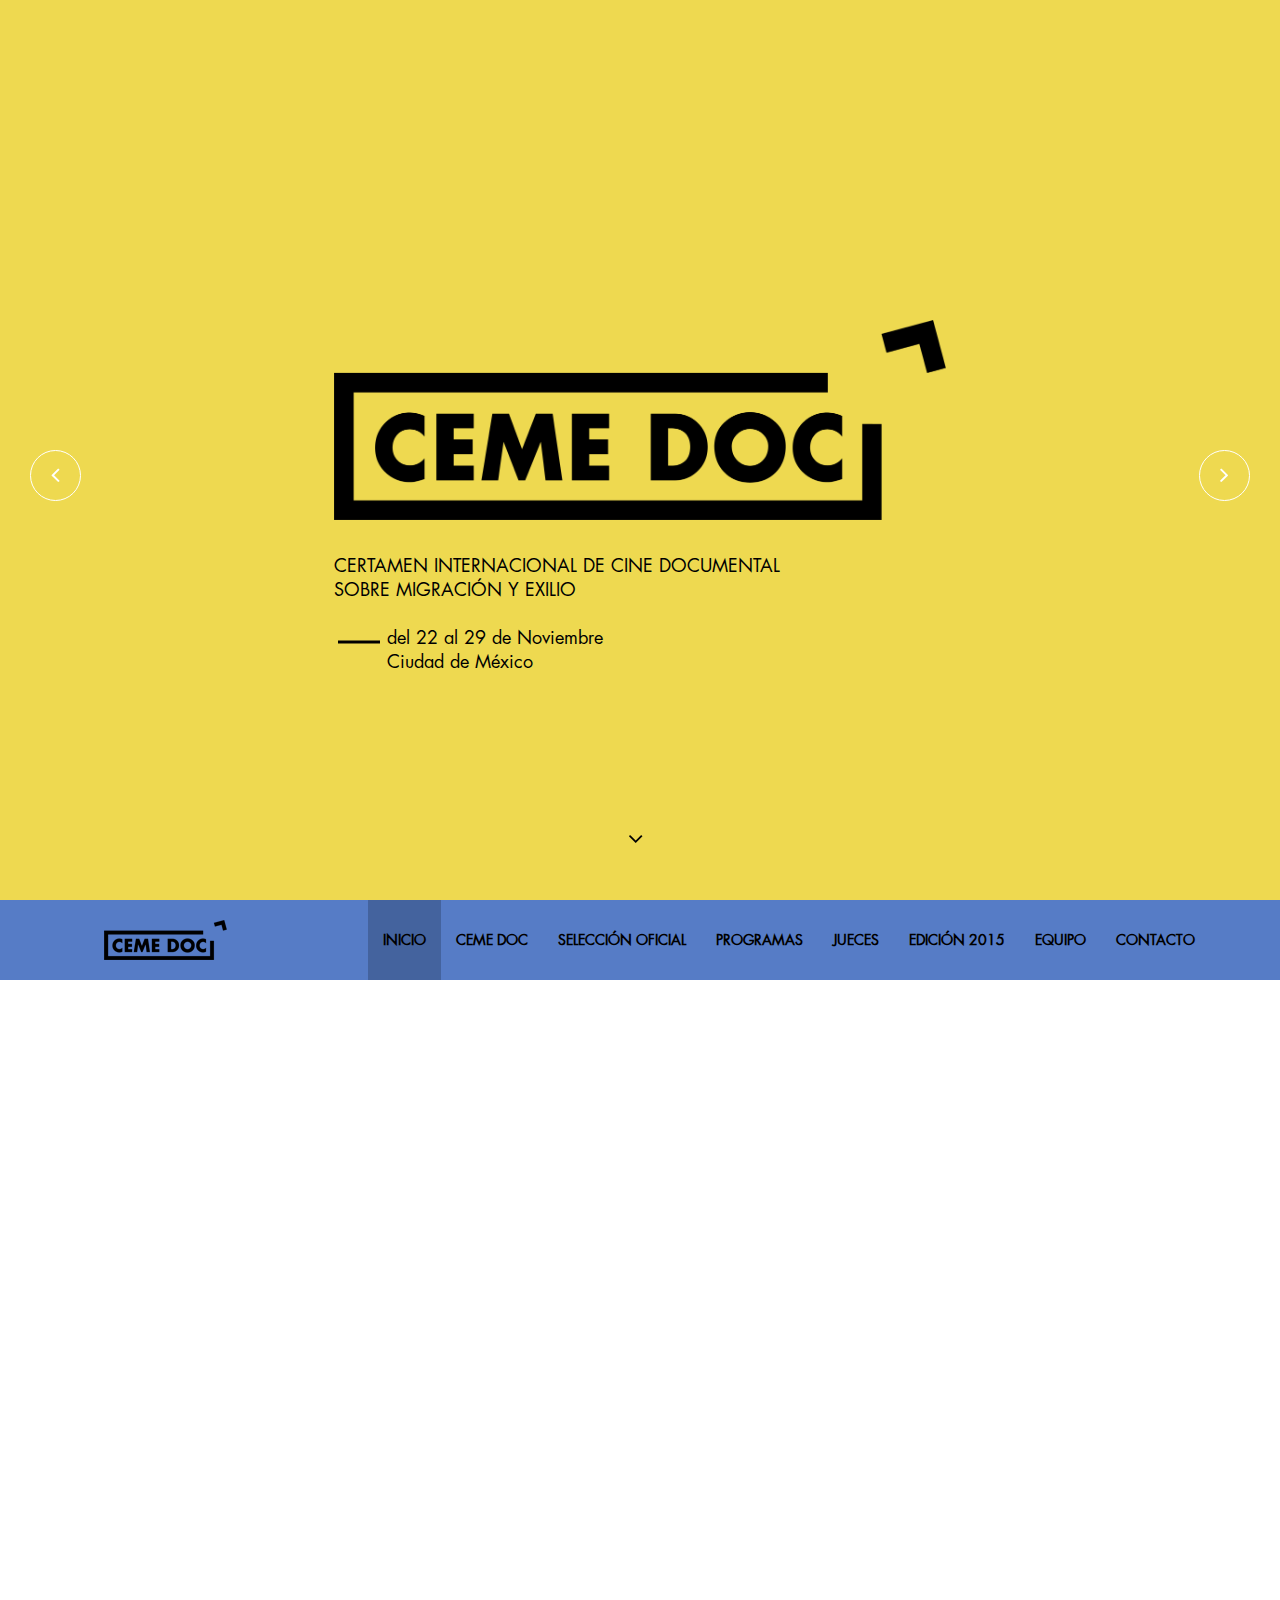
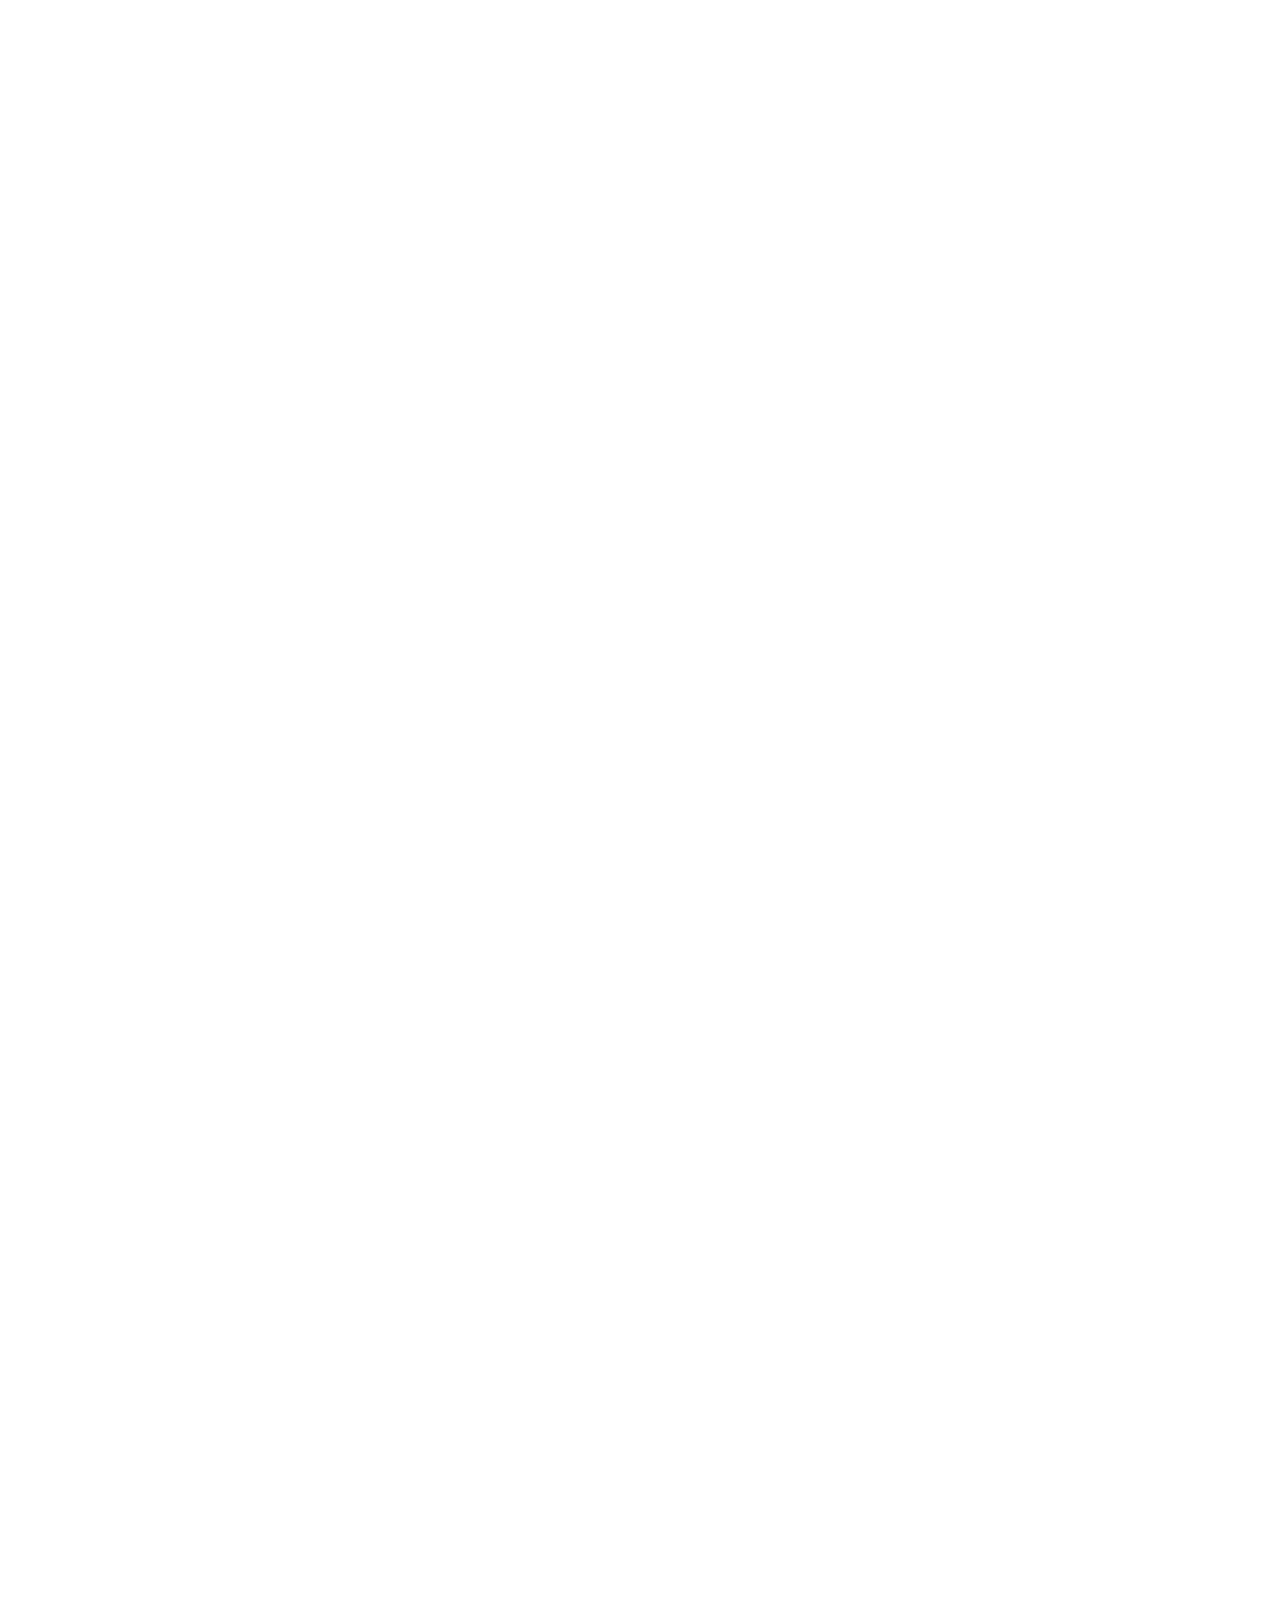
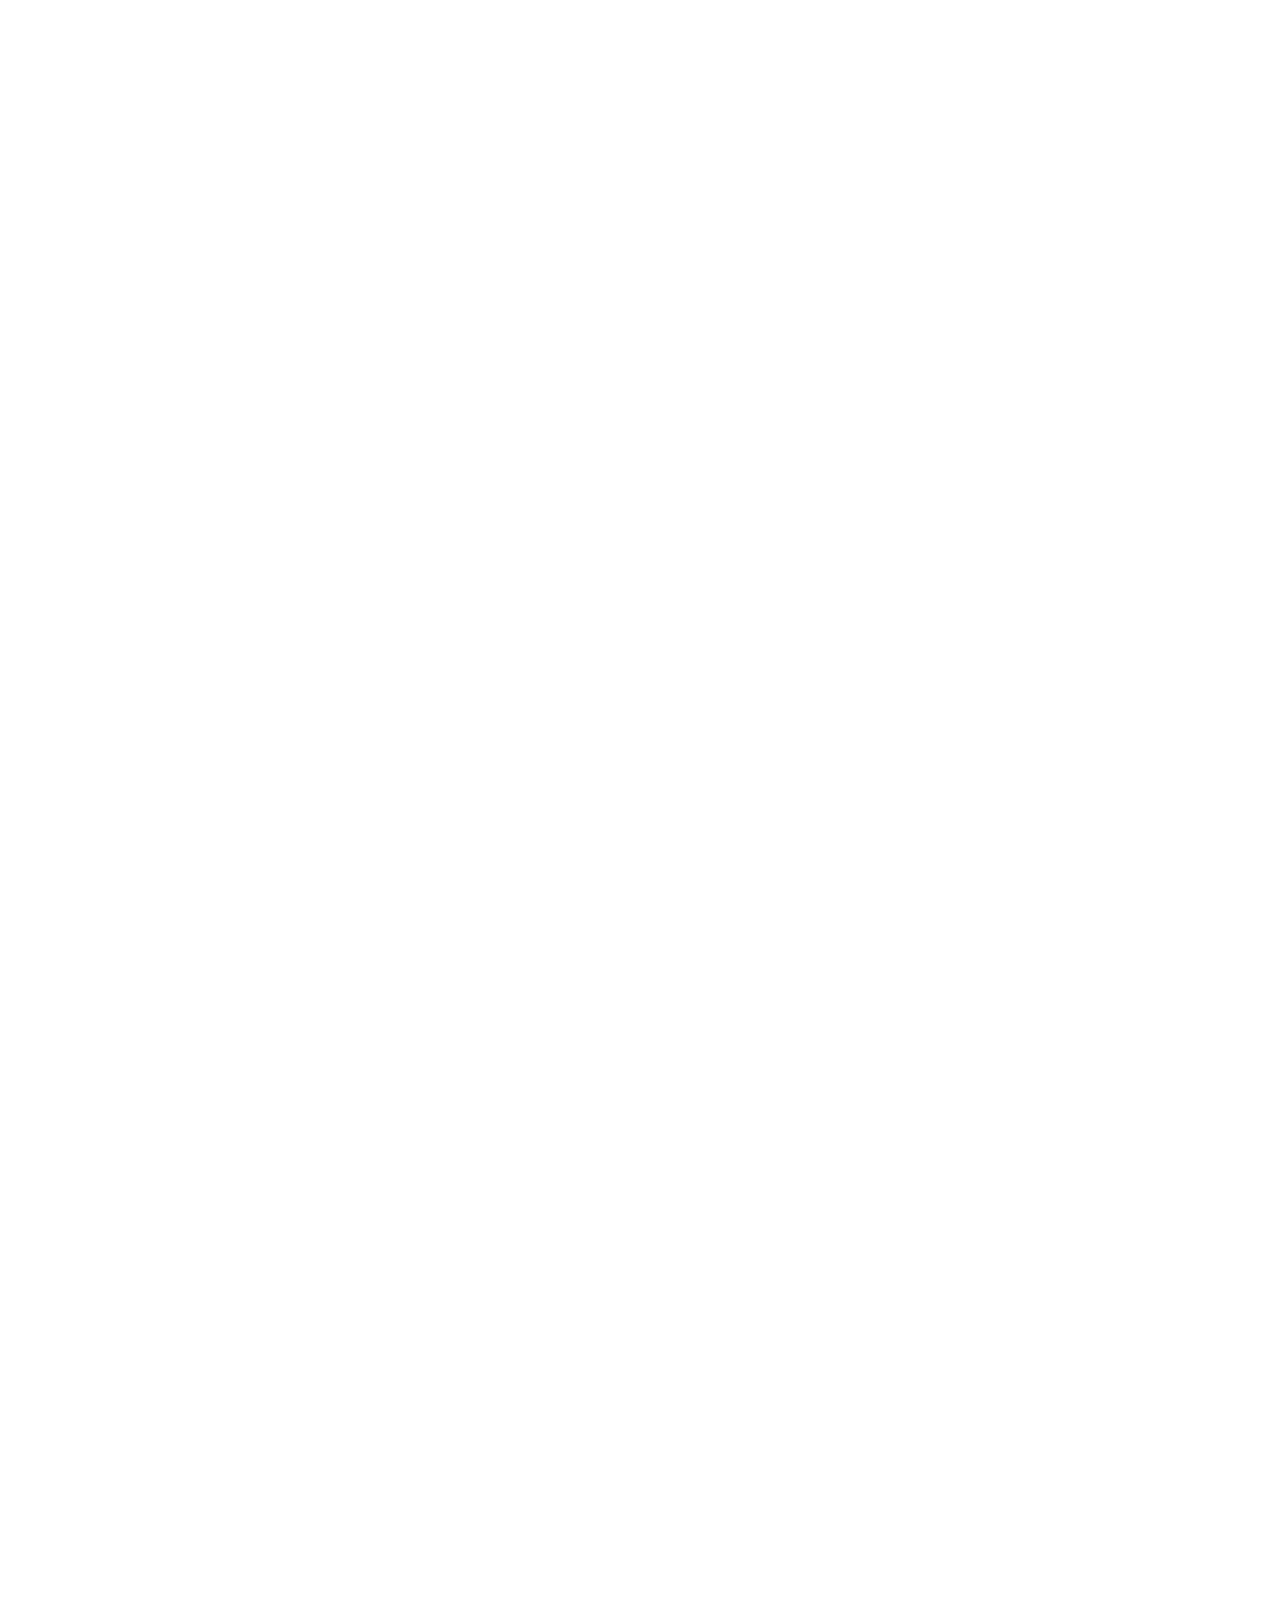
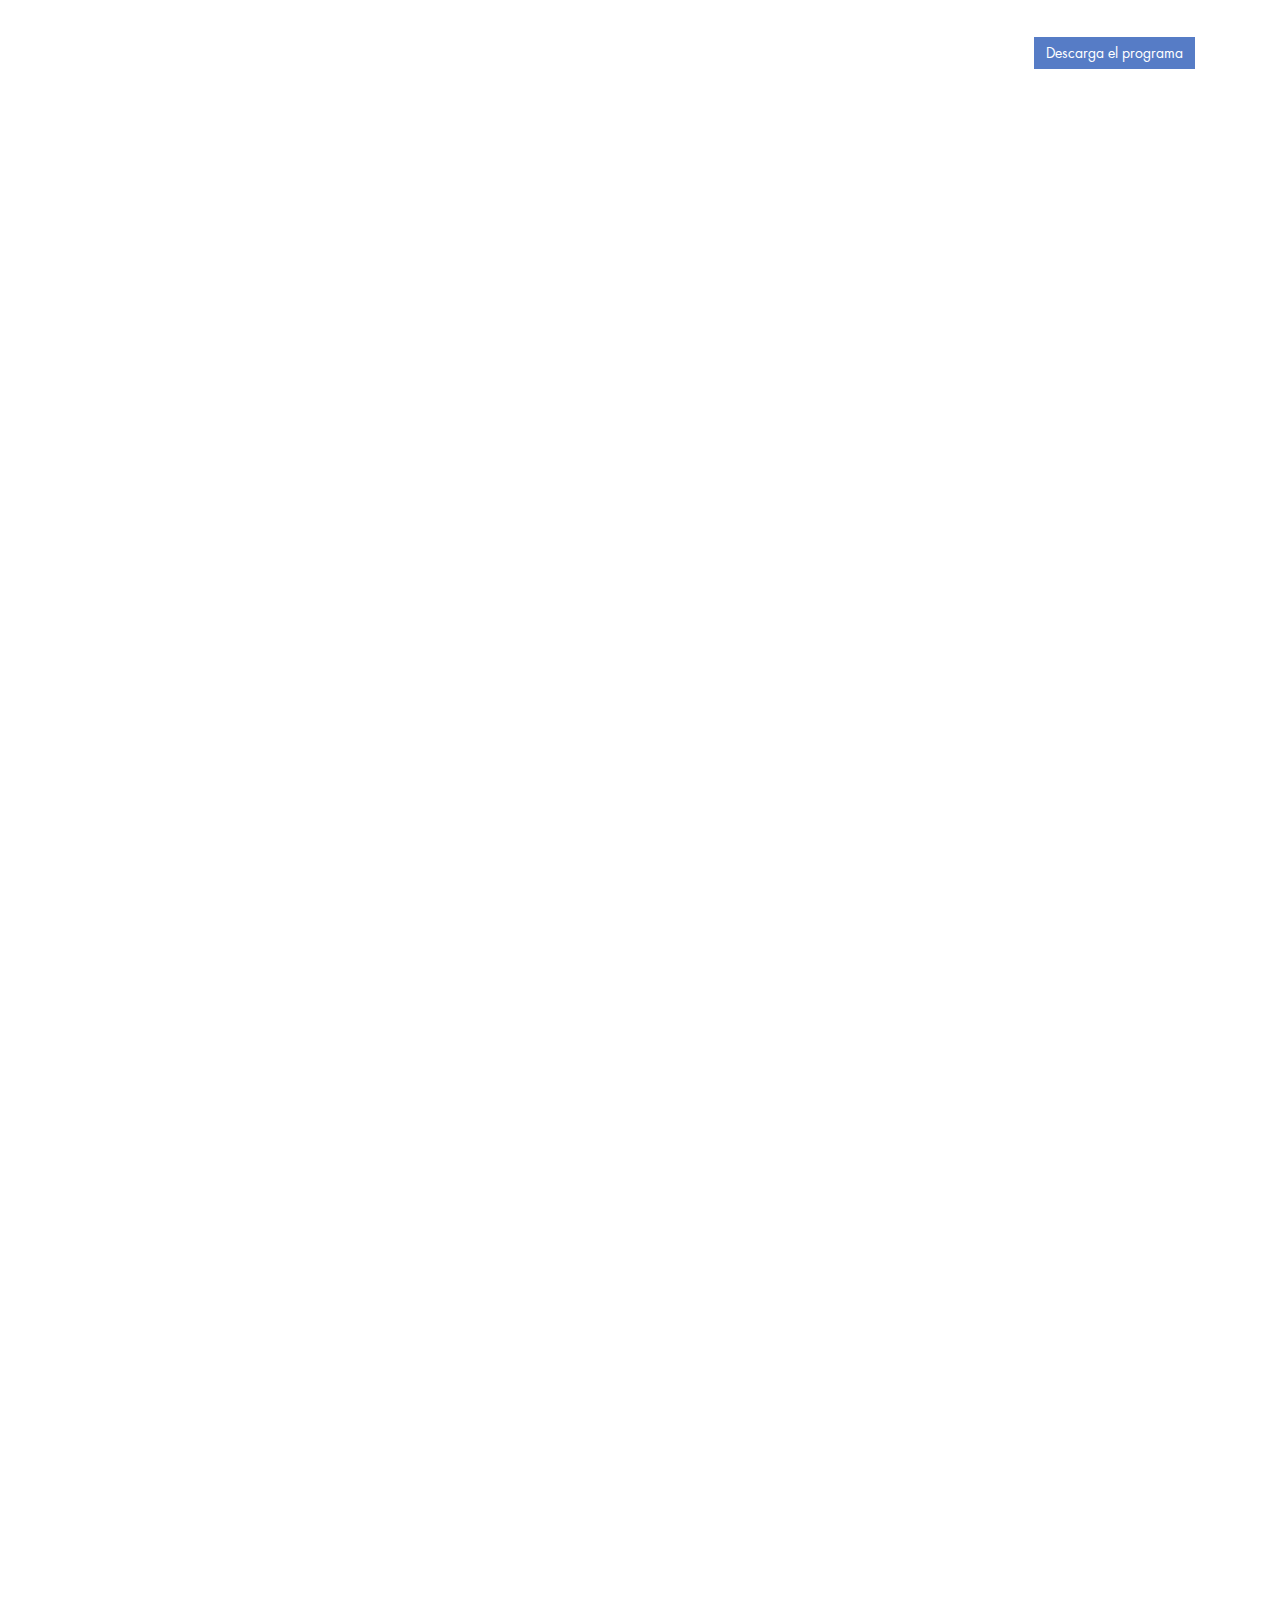
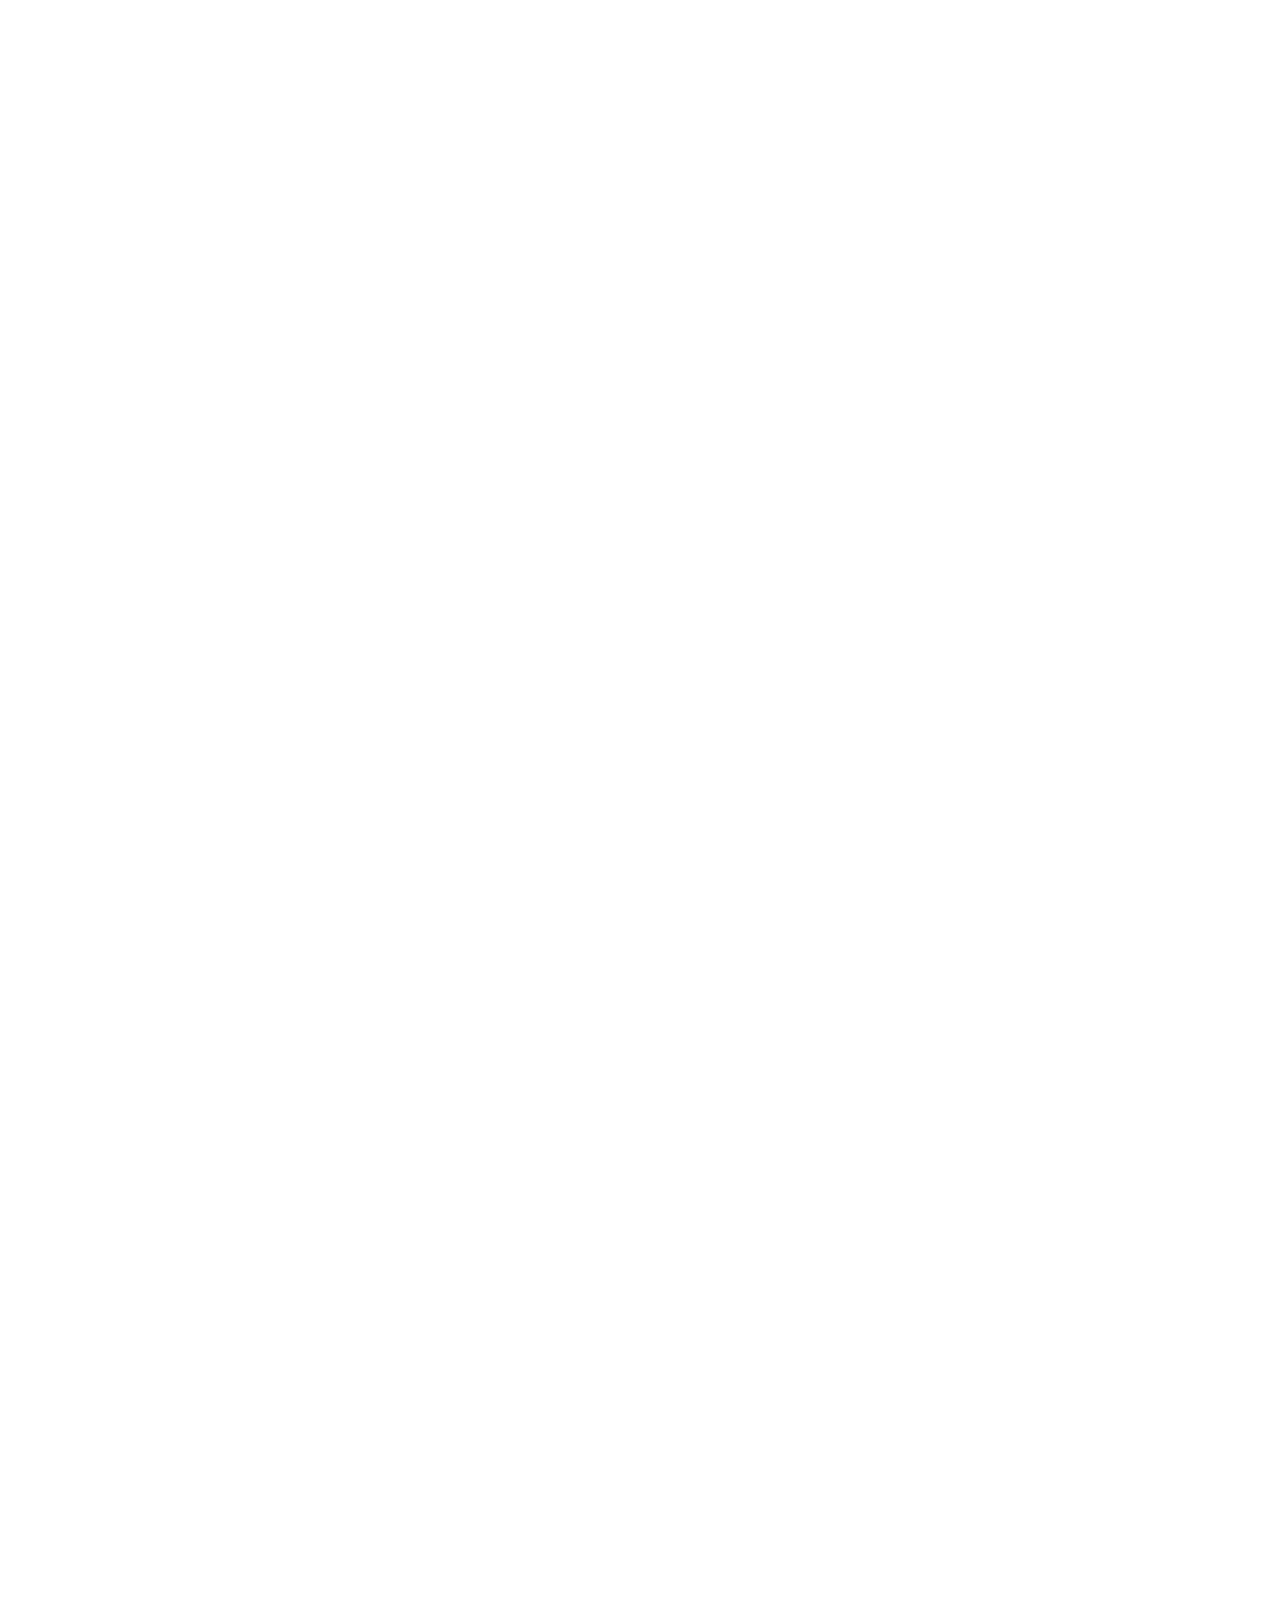
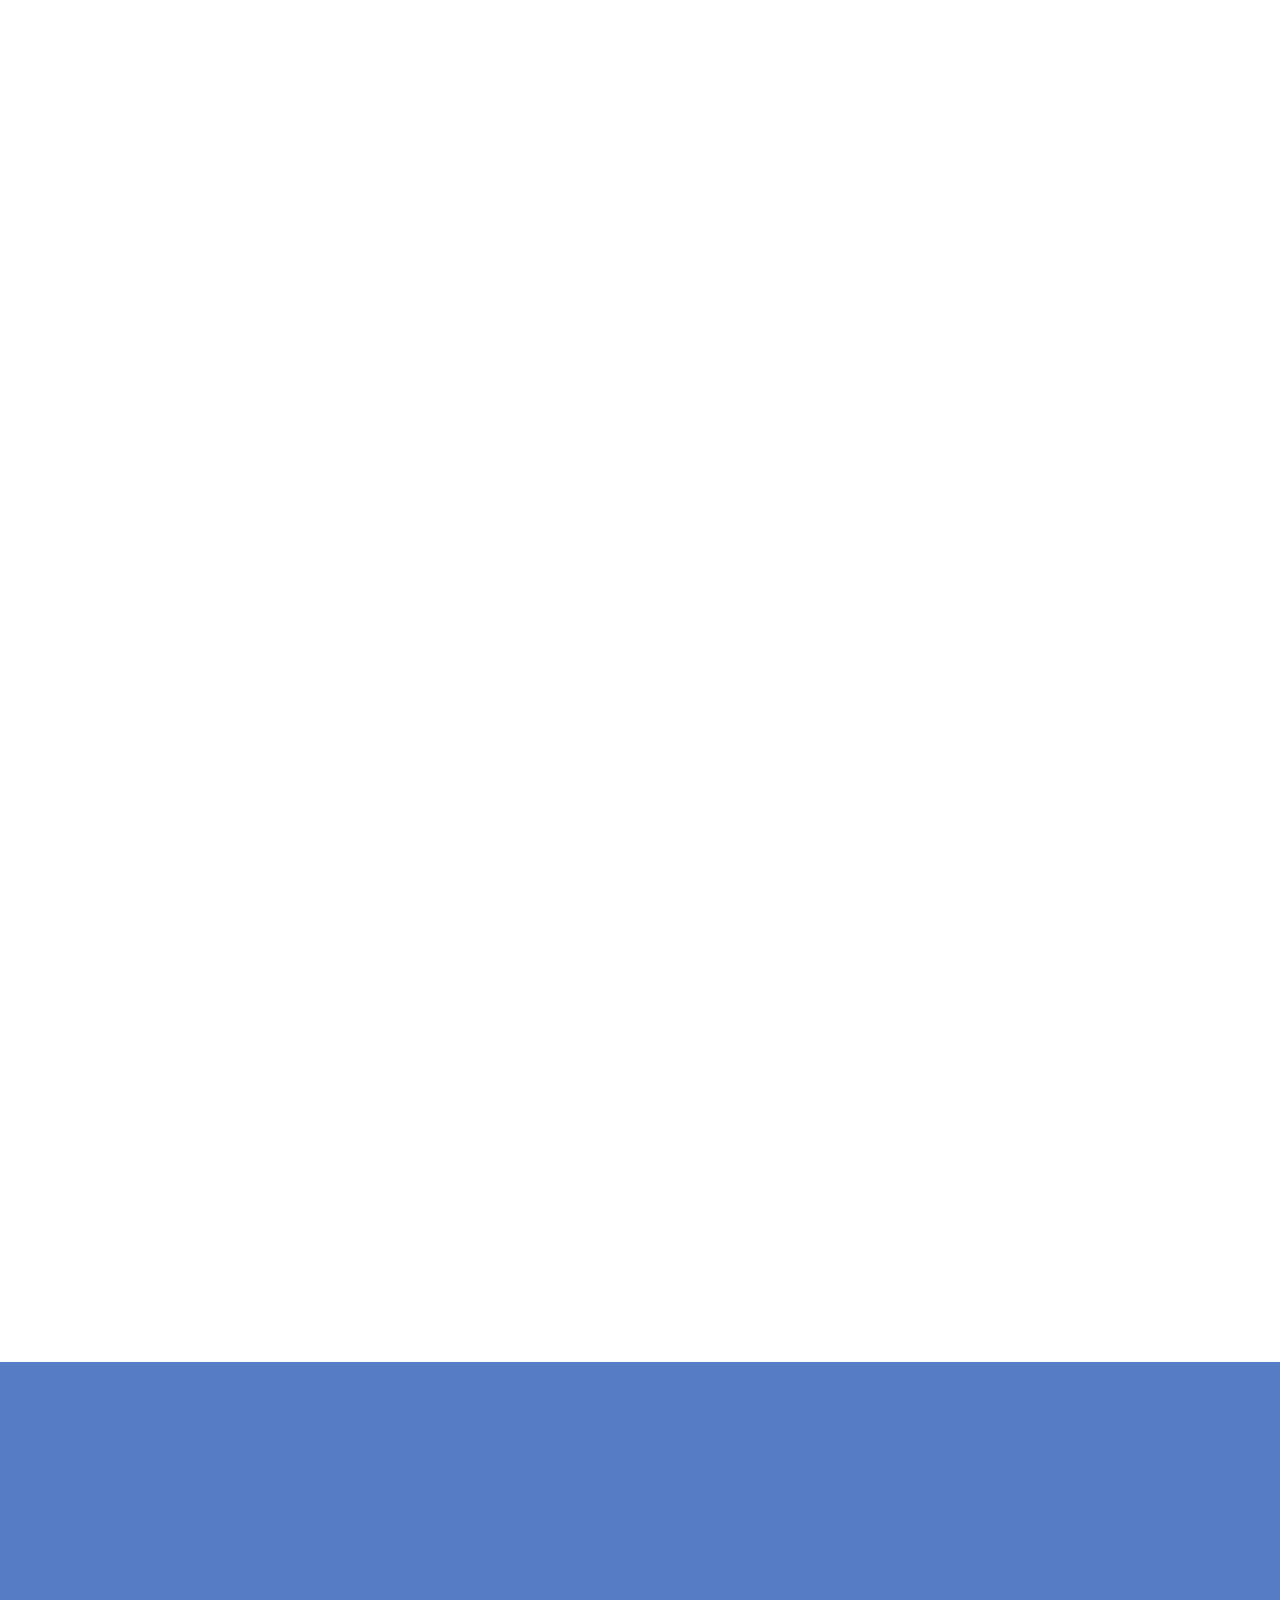
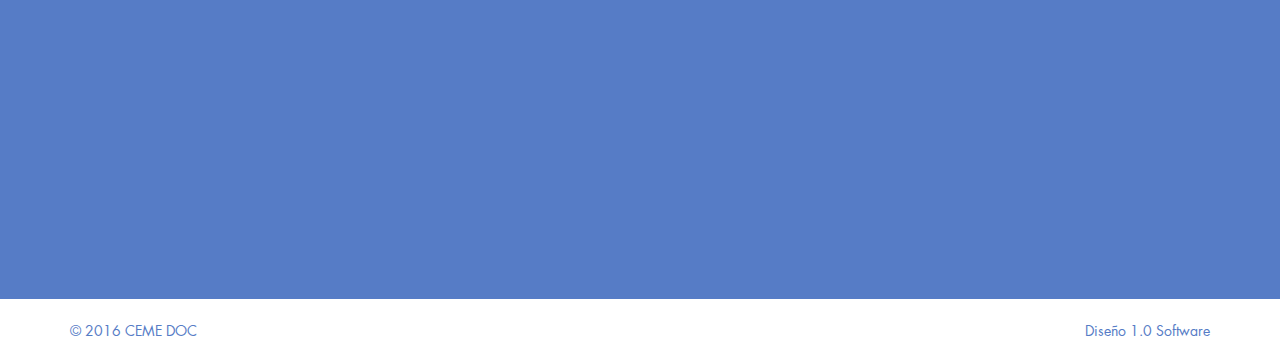
==== commit 7f4d505a: "agregando layout de jueces" ====
--- a/index.html
+++ b/index.html
@@ -1 +1,2641 @@
-<!DOCTYPE html><html lang="es"><head> <meta charset="utf-8"> <meta name="viewport" content="width=device-width, initial-scale=1.0"> <meta name="description" content="El certamen convoca a cienastas e investigadores de cualquier nacionalidad a presentar trabajos que aborden la problemática de las migraciones económicas o políticas."> <meta name="author" content="cemedoc"> <title>CEME DOC - 2016</title> <link href="css/bootstrap.min.css" rel="stylesheet"> <link href="css/animate.min.css" rel="stylesheet"> <link href="css/font-awesome.min.css" rel="stylesheet"> <link href="css/lightbox.css" rel="stylesheet"> <link href='css/fonts.css' rel='stylesheet' type='text/css'> <link href="css/main.css" rel="stylesheet"> <link id="css-preset" href="css/presets/preset1.css" rel="stylesheet"> <link href="css/responsive.css" rel="stylesheet"><!--[if lt IE 9]> <script src="js/html5shiv.js"></script> <script src="js/respond.min.js"></script><![endif]--> <link rel="icon" type="image/png" href="images/favicon.png"/></head><body> <div class="preloader"> <i class="fa fa-circle-o-notch fa-spin"></i></div><header id="home"> <div id="home-slider" class="carousel slide carousel-fade" data-ride="carousel"> <div class="carousel-inner"> <div class="carousel-inner"> <div class="item active" style="background: #eed950!important;"> <div class="caption"> <br><img src="images\logocmdn.png" class="img-responsive" style="max-height:200px;margin:auto;"/> <br><p class="animated fadeInRightBig" style="color: #000;"> <div style="max-width:613px;text-align:left;margin:auto;"> Certamen internacional de cine documental<br>sobre migración y exilio<br><br><ul class="CEME_spec" style="margin-left:13px;"> <li>del 22 al 29 de Noviembre<br>Ciudad de México</li></ul> </div></p></div></div><div class="item" style="background-image: url(images/slider/a.jpg),url(images/slider/fa.png);"> <div class="caption"> <br><img src="images\Logocmdb.png" class="img-responsive" style="max-height:200px;margin:auto;"/> <br><p class="animated fadeInRightBig"><div style="max-width:613px;text-align:left;margin:auto;"><font style="color:#fff;">Certamen internacional de cine documental<br>sobre migración y exilio</font></div></p></div></div><div class="item" style="background: #cf6955!important;"> <div class="caption"> <br><img src="images\logocmdn.png" class="img-responsive" style="max-height:200px;margin:auto;"/> <br><p class="animated fadeInRightBig" style="color: #000;"> <div style="max-width:613px;text-align:left;margin:auto;"> Certamen internacional de cine documental<br>sobre migración y exilio<br><br><ul class="CEME_spec" style="margin-left:13px;"> <li>del 22 al 29 de Noviembre<br>Ciudad de México</li></ul> </div></p></div></div><div class="item" style="background-image: url(images/slider/fc.png),url(images/slider/b.jpg);"> <div class="caption"> <br><img src="images\Logocmdb.png" class="img-responsive" style="max-height:200px;margin:auto;"/> <br><p class="animated fadeInRightBig"><div style="max-width:613px;text-align:left;margin:auto;"><font style="color:#fff;">Certamen internacional de cine documental<br>sobre migraciones y exilio</font></div></p></div></div></div><a class="left-control" href="#home-slider" data-slide="prev"><i class="fa fa-angle-left"></i></a> <a class="right-control" href="#home-slider" data-slide="next"><i class="fa fa-angle-right"></i></a> <a id="tohash" href="#services"><i class="fa fa-angle-down"></i></a> </div></div><div class="main-nav"> <div class="container"> <div class="navbar-header"> <button type="button" class="navbar-toggle" data-toggle="collapse" data-target=".navbar-collapse"> <span class="sr-only">Toggle navigation</span> <span class="icon-bar"></span> <span class="icon-bar"></span> <span class="icon-bar"></span> </button> <a class="navbar-brand" href="#home"> <h1><img class="img-responsive" src="images/logominin.png" alt="logo"></h1> </a> </div><div class="collapse navbar-collapse"> <ul class="nav navbar-nav navbar-right"> <li class="scroll active"><a href="#home">Inicio</a></li><li class="scroll"><a href="#services">Ceme Doc</a></li><li class="scroll"><a href="#seleccion">Selección Oficial</a></li><li class="scroll"><a href="#programas">Programas</a></li><li class="scroll"><a href="#portfolio">Edición 2015</a></li><li class="scroll"><a href="#team">Equipo</a></li><li class="scroll"><a href="#contact">Contacto</a></li></ul> </div></div></div></header> <section id="services" style="padding-bottom: 90px!important ;"> <div class="container"> <div class="heading wow fadeInUp" data-wow-duration="1000ms" data-wow-delay="300ms" style="margin-bottom:0;padding-bottom:0;"> <div class="row"> <div class="text-center col-sm-8 col-sm-offset-2"> <h2 style="text-transform:uppercase;">Ceme Doc</h2> <h4>Cine y reflexión sobre migraciones, refugiados y exilios.</h4> <div style="text-align: center; width:100%;"> <p style="max-width:920px;width:100%;text-align:justify;font-size:16px;">El certamen convoca a cienastas e investigadores de cualquier nacionalidad a presentar trabajos que aborden la problemática de las migraciones económicas o políticas. El objetivo del proyecto es crear un espacio reflexivo en torno a producciones cinematográficas contemporáneas que nos acerquen a estas experiencias. Un jurado internacional valora rigurosamente los trabajos desde el punto de vista del contenido, la forma cinematográfica y la pertinencia de la temática. Las obras seleccionadas como finalistas se proyectarán en diferentes sedes de la Ciudad de México.</p></div></div></div></div></div></section> <section id="seleccion" class="parallax"> <div class="container-fluid"> <div class="heading wow fadeInUp animated" data-wow-duration="1000ms" data-wow-delay="300ms" style="margin-bottom: 0px; padding-bottom: 0px; visibility: visible; animation-duration: 1000ms; animation-delay: 300ms; animation-name: fadeInUp;"> <div class="row"> <div class="text-center col-sm-8 col-sm-offset-2"> <h2 style="text-transform:uppercase;">Selección oficial</h2><br></div></div></div><div class="col-md-4 wow fadeInUp" data-wow-duration="1500ms" data-wow-delay="300ms"> <div class="panel panel-default"> <div class="panel-heading">TOUT LE MONDE AIME LE BORD DE LA MER</div><ul class="list-group"> <li class="list-group-item"><p class="card-text">Keina Raquel Espiñeira - España</p></li><li class="list-group-item thumbnail"> <img class="img-thumbnail" src="/images/seleccion/tutelemo.jpg"/> </li></ul> <div class="panel-footer text-right"><a href="#" class="btn btn-primary" data-toggle="modal" data-target="#tute-le-monde">Más información</a> </div></div></div><div class="col-md-4 wow fadeInUp" data-wow-duration="1500ms" data-wow-delay="300ms"> <div class="panel panel-default"> <div class="panel-heading">WHERE THERE IS NO POINT</div><ul class="list-group"> <li class="list-group-item"><p class="card-text">Florinda Ciucio - Bélgica</p></li><li class="list-group-item thumbnail"> <img class="img-thumbnail" src="/images/seleccion/Wherethereisnopoint-2.jpg"/> </li></ul> <div class="panel-footer text-right"><a href="#" class="btn btn-primary" data-toggle="modal" data-target="#no-point">Más información</a> </div></div></div><div class="col-md-4 wow fadeInUp" data-wow-duration="1500ms" data-wow-delay="300ms"> <div class="panel panel-default"> <div class="panel-heading">O FUTEBOL</div><ul class="list-group"> <li class="list-group-item"><p class="card-text">Sergio Oksman - España</p></li><li class="list-group-item thumbnail"> <img class="img-thumbnail" src="/images/seleccion/ofutebol.jpg"/> </li></ul> <div class="panel-footer text-right"><a href="#" class="btn btn-primary" data-toggle="modal" data-target="#o-futebol">Más información</a> </div></div></div><div class="col-md-4 wow fadeInUp" data-wow-duration="1500ms" data-wow-delay="300ms"> <div class="panel panel-default"> <div class="panel-heading">TEMPESTAD</div><ul class="list-group"> <li class="list-group-item"><p class="card-text">Tatiana Huezo - México</p></li><li class="list-group-item thumbnail"> <img class="img-thumbnail" src="/images/seleccion/tempestad.jpg"/> </li></ul> <div class="panel-footer text-right"><a href="#" class="btn btn-primary" data-toggle="modal" data-target="#tempestad">Más información</a> </div></div></div><div class="col-md-4 wow fadeInUp" data-wow-duration="1500ms" data-wow-delay="300ms"> <div class="panel panel-default"> <div class="panel-heading">L’ABRI</div><ul class="list-group"> <li class="list-group-item"><p class="card-text">Fernand Melgar - Suiza</p></li><li class="list-group-item thumbnail"> <img class="img-thumbnail" src="/images/seleccion/labri.jpg"/> </li></ul> <div class="panel-footer text-right"><a href="#" class="btn btn-primary" data-toggle="modal" data-target="#labri">Más información</a> </div></div></div><div class="col-md-4 wow fadeInUp" data-wow-duration="1500ms" data-wow-delay="300ms"> <div class="panel panel-default"> <div class="panel-heading">MEMORIES OF THE SENSITIVE SEA AND CITY</div><ul class="list-group"> <li class="list-group-item"><p class="card-text sp">Alumnos de 1º y 2º de ESO del Instituto Milà i Fontanals - España</p></li><li class="list-group-item thumbnail"> <img class="img-thumbnail" src="/images/seleccion/memories.jpg"/> </li></ul> <div class="panel-footer text-right"><a href="#" class="btn btn-primary" data-toggle="modal" data-target="#memories">Más información</a> </div></div></div><div class="col-md-4 wow fadeInUp" data-wow-duration="1500ms" data-wow-delay="300ms"> <div class="panel panel-default"> <div class="panel-heading">THE NEST</div><ul class="list-group"> <li class="list-group-item"><p class="card-text">Kristína Leidenfrostová - Slovakia</p></li><li class="list-group-item thumbnail"> <img class="img-thumbnail" src="/images/seleccion/nest.png"/> </li></ul> <div class="panel-footer text-right"><a href="#" class="btn btn-primary" data-toggle="modal" data-target="#thenest">Más información</a> </div></div></div><div class="col-md-4 wow fadeInUp" data-wow-duration="1500ms" data-wow-delay="300ms"> <div class="panel panel-default"> <div class="panel-heading">NO COW ON THE ICE</div><ul class="list-group"> <li class="list-group-item"><p class="card-text">Eloy Domínguez Serén - España</p></li><li class="list-group-item thumbnail"> <img class="img-thumbnail" src="/images/seleccion/cow.jpg"/> </li></ul> <div class="panel-footer text-right"><a href="#" class="btn btn-primary" data-toggle="modal" data-target="#cow">Más información</a> </div></div></div><div class="col-md-4 wow fadeInUp" data-wow-duration="1500ms" data-wow-delay="300ms"> <div class="panel panel-default"> <div class="panel-heading">STONY PATHS</div><ul class="list-group"> <li class="list-group-item"><p class="card-text">Arnaud KHAYADJANIAN - Francia</p></li><li class="list-group-item thumbnail"> <img class="img-thumbnail" src="/images/seleccion/stony.jpg"/> </li></ul> <div class="panel-footer text-right"><a href="#" class="btn btn-primary" data-toggle="modal" data-target="#stonypath">Más información</a> </div></div></div><div class="col-md-4 wow fadeInUp" data-wow-duration="1500ms" data-wow-delay="300ms"> <div class="panel panel-default"> <div class="panel-heading">FATIMA</div><ul class="list-group"> <li class="list-group-item"><p class="card-text">Nina KHADA - Francia</p></li><li class="list-group-item thumbnail"> <img class="img-thumbnail" src="/images/seleccion/fatima.jpg"/> </li></ul> <div class="panel-footer text-right"><a href="#" class="btn btn-primary" data-toggle="modal" data-target="#fatima">Más información</a> </div></div></div><div class="col-md-4 wow fadeInUp" data-wow-duration="1500ms" data-wow-delay="300ms"> <div class="panel panel-default"> <div class="panel-heading">ONE MINUTE</div><ul class="list-group"> <li class="list-group-item"><p class="card-text">Dina Naser - Jordania</p></li><li class="list-group-item thumbnail"> <img class="img-thumbnail" src="/images/seleccion/oneminute.jpg"/> </li></ul> <div class="panel-footer text-right"><a href="#" class="btn btn-primary" data-toggle="modal" data-target="#oneminute">Más información</a> </div></div></div><div class="col-md-4 wow fadeInUp" data-wow-duration="1500ms" data-wow-delay="300ms"> <div class="panel panel-default"> <div class="panel-heading">District Zero</div><ul class="list-group"> <li class="list-group-item"><p class="card-text sp">PABLO IRABURU &amp; JORGE FERNÁNDEZ &amp; PABLO TOSCO España</p></li><li class="list-group-item thumbnail"> <img class="img-thumbnail" src="/images/seleccion/1.jpg" alt="District Zero"> </li></ul> <div class="panel-footer text-right"><a href="#" class="btn btn-primary" data-toggle="modal" data-target="#district-zero">Más información</a> </div></div></div><div class="col-md-4 wow fadeInUp" data-wow-duration="1500ms" data-wow-delay="300ms"> <div class="panel panel-default"> <div class="panel-heading">EL LUGAR DE LAS FRESAS</div><ul class="list-group"> <li class="list-group-item"><p class="card-text">MAITE VITORIA DANERIS - España</p></li><li class="list-group-item thumbnail"> <img class="img-thumbnail" src="/images/seleccion/fresas.jpg"/> </li></ul> <div class="panel-footer text-right"><a href="#" class="btn btn-primary" data-toggle="modal" data-target="#fresas">Más información</a> </div></div></div><div class="col-md-4 wow fadeInUp" data-wow-duration="1500ms" data-wow-delay="300ms"> <div class="panel panel-default"> <div class="panel-heading">TO THE FOREST OF CLOUDS</div><ul class="list-group"> <li class="list-group-item"><p class="card-text">Robin Hunzinger - Francia</p></li><li class="list-group-item thumbnail"> <img class="img-thumbnail" src="/images/seleccion/clouds.jpg"/> </li></ul> <div class="panel-footer text-right"><a href="#" class="btn btn-primary" data-toggle="modal" data-target="#clouds">Más información</a> </div></div></div></div></section> <section id="programas"> <div class="container"> <div class="heading wow fadeInUp" data-wow-duration="1000ms" data-wow-delay="300ms"> <div class="row"> <div class="text-center col-sm-8 col-sm-offset-2"> <h1>PROGRAMA/SEDES</h1> </div></div></div><div class="text-center our-services"> <div class="row"> <div class="col-sm-4 wow fadeInDown" data-wow-duration="1000ms" data-wow-delay="300ms"> <div class="service-info"> <img class="resizea" src="images/ccem.jpg" alt="CCEmx"> <h3>CCEmx<br><small>República de Guatemala, 18 </small></h3> <div class="text-center"><a href="#" class="btn-lg btn btn-primary active" data-toggle="modal" data-target="#cc">Ver programa</a> </div></div></div><div class="col-sm-4 wow fadeInDown" data-wow-duration="1000ms" data-wow-delay="450ms"> <div class="service-info"> <img class="resize" src="images/lido.jpg" alt="CINE LIDO"> <h3>CINE LIDO<br><small>Tamaulipas 202, Hipódromo Condesa</small></h3> <div class="text-center"><a href="#" class="btn-lg btn btn-primary active" data-toggle="modal" data-target="#cinelido">Ver programa</a> </div></div></div><div class="col-sm-4 wow fadeInDown" data-wow-duration="1000ms" data-wow-delay="550ms"> <div class="service-info"> <img class="resize" src="images/film.jpg" alt="Sede"> <h3>FILMOTECA DE LA UNAM<br><small>Sala Carlos Monsiváis, Av. Insurgentes Sur 3000</small></h3> <div class="text-center"><a href="#" class="btn-lg btn btn-primary active" data-toggle="modal" data-target="#filmoteca">Ver programa </a> <br><br><br><br><br></div></div></div><div class="col-sm-4 wow fadeInUp" data-wow-duration="1000ms" data-wow-delay="650ms"> <div class="service-info"> <img class="resize" src="images/faro.jpg" alt="Sede"> <h3>EL FARO DE ARAGÓN<br><small>Av 517 150, Gustavo A. Madero, San Juan de Aragón I Sección</small></h3> <div class="text-center"><a href="#" class="btn-lg btn btn-primary active" data-toggle="modal" data-target="#elfarodearagon">Ver programa</a> </div></div></div><div class="col-sm-4 wow fadeInUp" data-wow-duration="1000ms" data-wow-delay="750ms"> <div class="service-info"> <img class="resize" src="images/uned.jpg" alt="Sede"> <h3>CEME-UNED<br><small>Hamburgo 6, Colonia Juárez</small></h3> <div class="text-center"><a href="#" class="btn-lg btn btn-primary active" data-toggle="modal" data-target="#ceme">Ver programa</a> </div></div></div><div class="col-sm-4 wow fadeInUp" data-wow-duration="1000ms" data-wow-delay="850ms"> <div class="service-info"> <img class="resize" src="images/villa.jpg" alt="Sede"> <h3>CINE VILLA OLÍMPICA<br><small>Av. Insugentes Sur 3493, Tlalpan</small></h3> <div class="text-center"><a href="#" class="btn-lg btn btn-primary active" data-toggle="modal" data-target="#cinevilla">Ver programa</a> </div></div></div></div><div class="col-sm-12" style="margin-top: 20px;"> <div class="row"> <div class="col-sm-12 text-right"> <a class="btn btn-primary push-right" href="/assets/programa.pdf" target="_blank">Descarga el programa</a> </div></div></div></div></div></section> <section id="portfolio"> <div class="container"> <div class="row" style="text-align: center;"> <div class="heading text-center col-sm-8 col-sm-offset-2 wow fadeInUp" data-wow-duration="1000ms" data-wow-delay="300ms"> <h2>Edición 2015</h2> </div></div></div><div class="container-fluid"> <div class="container-fluid"> <div class="row"> <div class="col-sm-3"> <div class="folio-item wow fadeInLeftBig" data-wow-duration="1000ms" data-wow-delay="400ms"> <div class="folio-image"> <img class="img-responsive" src="images/galeria/corp/2.jpg" alt=""> </div><div class="overlay"> <div class="overlay-content"> <div class="overlay-text"> <div class="folio-info"> <h3>CEME DOC</h3> <p>Edición 2015</p></div><div class="folio-overview"> <span class="folio-expand"><a href="images/galeria/2.jpg" data-lightbox="portfolio"><i class="fa fa-search-plus"></i></a></span> </div></div></div></div></div></div><!-- --><div class="col-sm-3"> <div class="folio-item wow fadeInRightBig" data-wow-duration="1000ms" data-wow-delay="300ms"> <div class="folio-image"> <img class="img-responsive" src="images/galeria/corp/1.jpg" alt=""> </div><div class="overlay"> <div class="overlay-content"> <div class="overlay-text"> <div class="folio-info"> <h3>CEME DOC</h3> <p>Edición 2015</p></div><div class="folio-overview"> <span class="folio-expand"><a href="images/galeria/1.jpg" data-lightbox="portfolio"><i class="fa fa-search-plus"></i></a></span> </div></div></div></div></div></div><!-- --><div class="col-sm-3"> <div class="folio-item wow fadeInRightBig" data-wow-duration="1000ms" data-wow-delay="500ms"> <div class="folio-image"> <img class="img-responsive" src="images/galeria/corp/3.jpg" alt=""> </div><div class="overlay"> <div class="overlay-content"> <div class="overlay-text"> <div class="folio-info"> <h3>CEME DOC</h3> <p>Edición 2015</p></div><div class="folio-overview"> <span class="folio-expand"><a href="images/galeria/3.jpg" data-lightbox="portfolio"><i class="fa fa-search-plus"></i></a></span> </div></div></div></div></div></div><!-- --><div class="col-sm-3"> <div class="folio-item wow fadeInLeftBig" data-wow-duration="1000ms" data-wow-delay="600ms"> <div class="folio-image"> <img class="img-responsive" src="images/galeria/corp/4.jpg" alt=""> </div><div class="overlay"> <div class="overlay-content"> <div class="overlay-text"> <div class="folio-info"> <h3>CEME DOC</h3> <p>Edición 2015</p></div><div class="folio-overview"> <span class="folio-expand"><a href="images/galeria/4.jpg" data-lightbox="portfolio"><i class="fa fa-search-plus"></i></a></span> </div></div></div></div></div></div><!-- --><div class="col-sm-3"> <div class="folio-item wow fadeInRightBig" data-wow-duration="1000ms" data-wow-delay="700ms"> <div class="folio-image"> <img class="img-responsive" src="images/galeria/corp/5.jpg" alt=""> </div><div class="overlay"> <div class="overlay-content"> <div class="overlay-text"> <div class="folio-info"> <h3>CEME DOC</h3> <p>Edición 2015</p></div><div class="folio-overview"> <span class="folio-expand"><a href="images/galeria/5.jpg" data-lightbox="portfolio"><i class="fa fa-search-plus"></i></a></span> </div></div></div></div></div></div><!-- --><div class="col-sm-3"> <div class="folio-item wow fadeInLeftBig" data-wow-duration="1000ms" data-wow-delay="800ms"> <div class="folio-image"> <img class="img-responsive" src="images/galeria/corp/6.jpg" alt=""> </div><div class="overlay"> <div class="overlay-content"> <div class="overlay-text"> <div class="folio-info"> <h3>CEME DOC</h3> <p>Edición 2015</p></div><div class="folio-overview"> <span class="folio-expand"><a href="images/galeria/6.jpg" data-lightbox="portfolio"><i class="fa fa-search-plus"></i></a></span> </div></div></div></div></div></div><!-- --><div class="col-sm-3"> <div class="folio-item wow fadeInLeftBig" data-wow-duration="1000ms" data-wow-delay="1000ms"> <div class="folio-image"> <img class="img-responsive" src="images/galeria/corp/8.jpg" alt=""> </div><div class="overlay"> <div class="overlay-content"> <div class="overlay-text"> <div class="folio-info"> <h3>CEME DOC</h3> <p>Edición 2015</p></div><div class="folio-overview"> <span class="folio-expand"><a href="images/galeria/8.jpg" data-lightbox="portfolio"><i class="fa fa-search-plus"></i></a></span> </div></div></div></div></div></div><!-- --><div class="col-sm-3"> <div class="folio-item wow fadeInRightBig" data-wow-duration="1000ms" data-wow-delay="900ms"> <div class="folio-image"> <img class="img-responsive" src="images/galeria/corp/7.jpg" alt=""> </div><div class="overlay"> <div class="overlay-content"> <div class="overlay-text"> <div class="folio-info"> <h3>CEME DOC</h3> <p>Edición 2015</p></div><div class="folio-overview"> <span class="folio-expand"><a href="images/galeria/7.jpg" data-lightbox="portfolio"><i class="fa fa-search-plus"></i></a></span> </div></div></div></div></div></div><div class="col-sm-3"> <div class="folio-item wow fadeInRightBig" data-wow-duration="1000ms" data-wow-delay="700ms"> <div class="folio-image"> <img class="img-responsive" src="images/galeria/corp/9.jpg" alt=""> </div><div class="overlay"> <div class="overlay-content"> <div class="overlay-text"> <div class="folio-info"> <h3>CEME DOC</h3> <p>Edición 2015</p></div><div class="folio-overview"> <span class="folio-expand"><a href="images/galeria/9.jpg" data-lightbox="portfolio"><i class="fa fa-search-plus"></i></a></span> </div></div></div></div></div></div><div class="col-sm-3"> <div class="folio-item wow fadeInRightBig" data-wow-duration="1000ms" data-wow-delay="900ms"> <div class="folio-image"> <img class="img-responsive" src="images/galeria/corp/11.jpg" alt=""> </div><div class="overlay"> <div class="overlay-content"> <div class="overlay-text"> <div class="folio-info"> <h3>CEME DOC</h3> <p>Edición 2015</p></div><div class="folio-overview"> <span class="folio-expand"><a href="images/galeria/11.jpg" data-lightbox="portfolio"><i class="fa fa-search-plus"></i></a></span> </div></div></div></div></div></div><div class="col-sm-3"> <div class="folio-item wow fadeInLeftBig" data-wow-duration="1000ms" data-wow-delay="1000ms"> <div class="folio-image"> <img class="img-responsive" src="images/galeria/corp/12.jpg" alt=""> </div><div class="overlay"> <div class="overlay-content"> <div class="overlay-text"> <div class="folio-info"> <h3>CEME DOC</h3> <p>Edición 2015</p></div><div class="folio-overview"> <span class="folio-expand"><a href="images/galeria/12.jpg" data-lightbox="portfolio"><i class="fa fa-search-plus"></i></a></span> </div></div></div></div></div></div><div class="col-sm-3"> <div class="folio-item wow fadeInLeftBig" data-wow-duration="1000ms" data-wow-delay="800ms"> <div class="folio-image"> <img class="img-responsive" src="images/galeria/corp/10.jpg" alt=""> </div><div class="overlay"> <div class="overlay-content"> <div class="overlay-text"> <div class="folio-info"> <h3>CEME DOC</h3> <p>Edición 2015</p></div><div class="folio-overview"> <span class="folio-expand"><a href="images/galeria/10.jpg" data-lightbox="portfolio"><i class="fa fa-search-plus"></i></a></span> </div></div></div></div></div></div></div></div></div></section> <section id="team"> <div class="container"> <div class="row"> <div class="heading text-center col-sm-8 col-sm-offset-2 wow fadeInUp" style="margin-top: 60px;" data-wow-duration="1200ms" data-wow-delay="300ms"> <h2>Nuestro equipo</h2> <p>Todas las personas que ayudaron a realizar este certamen.</p></div></div><div class="team-members"> <div class="row"> <div class="col-sm-3"> <div class="team-member wow flipInY" data-wow-duration="1000ms" data-wow-delay="300ms"> <div class="member-image"> <img class="img-responsive" src="images/team/1.jpg" alt=""> </div><div class="member-info"> <h3>Maria Luisa Capella</h3> <h4>COORDINADORA</h4> </div></div></div><div class="col-sm-3"> <div class="team-member wow flipInY" data-wow-duration="1000ms" data-wow-delay="500ms"> <div class="member-image"> <img class="img-responsive" src="images/team/2.jpg" alt=""> </div><div class="member-info"> <h3>Jorge Moreno Andrés</h3> <h4>DIRECTOR ARTÍSTICO Y PROGRAMADOR</h4> </div></div></div><div class="col-sm-3"> <div class="team-member wow flipInY" data-wow-duration="1000ms" data-wow-delay="1100ms"> <div class="member-image"> <img class="img-responsive" src="images/team/6.JPG" alt=""> </div><div class="member-info"> <h3>Alicia Alted Vigil</h3> <h4>DIRECTORA DE CEME</h4> </div></div></div><div class="col-sm-3"> <div class="team-member wow flipInY" data-wow-duration="1000ms" data-wow-delay="800ms"> <div class="member-image"> <img class="img-responsive" src="images/team/3.jpg" alt=""> </div><div class="member-info"> <h3>Jorge de Hoyos</h3> <h4>SECRETARIO GENERAL DEL CEME</h4> <br></div></div></div><div class="col-sm-3"> <div class="team-member wow flipInY" data-wow-duration="1000ms" data-wow-delay="1100ms"> <div class="member-image"> <img class="img-responsive" src="images/team/8.jpg" alt=""> </div><div class="member-info"> <h3>Teresa Espinaza</h3> <h4>DIRECTORA DE COMUNICACIÓN</h4> </div></div></div><div class="col-sm-3"> <div class="team-member wow flipInY" data-wow-duration="1000ms" data-wow-delay="1100ms"> <div class="member-image"> <img class="img-responsive" src="images/team/10.jpg" alt=""> </div><div class="member-info"> <h3>Luis Manuel Vargas</h3> <h4>FOTOGRÁFO</h4> <br></div></div></div><div class="col-sm-3"> <div class="team-member wow flipInY" data-wow-duration="1000ms" data-wow-delay="1100ms"> <div class="member-image"> <img class="img-responsive" src="images/team/4.jpg" alt=""> </div><div class="member-info"> <h3>Marina Alberti</h3> <h4>COORDINADORA DE SELECCIÓN</h4> </div></div></div><div class="col-sm-3"> <div class="team-member wow flipInY" data-wow-duration="1000ms" data-wow-delay="1100ms"> <div class="member-image"> <img class="img-responsive" src="images/team/5.jpg" alt=""> </div><div class="member-info"> <h3>Gonzalo Ballesteros</h3> <h4>DISEÑO</h4> <br></div></div></div><div class="col-sm-3"> <div class="team-member wow flipInY" data-wow-duration="1000ms" data-wow-delay="1100ms"> <div class="member-image"> <img class="img-responsive" src="images/team/7.jpg" alt=""> </div><div class="member-info"> <h3>Amado Cabrales</h3> <h4>PRENSA</h4> </div></div></div><div class="col-sm-3"> <div class="team-member wow flipInY" data-wow-duration="1000ms" data-wow-delay="1100ms"> <div class="member-image"> <img class="img-responsive" src="images/team/9.jpg" alt=""> </div><div class="member-info"> <h3>Lilia Guzmán</h3> <h4>LOGÍSTICA</h4> </div></div></div><div class="col-sm-3"> <div class="team-member wow flipInY" data-wow-duration="1000ms" data-wow-delay="1100ms"> <div class="member-image"> <img class="img-responsive" src="images/team/11.jpg" alt=""> </div><div class="member-info"> <h3>Ricardo Quiroga</h3> <h4>LOGÍSTICA</h4> <br></div></div></div></div></div></section> <section id="contact"> <div id="contact-us" class="parallax"> <div class="container"> <div class="row"> <div class="heading text-center col-sm-8 col-sm-offset-2 wow fadeInUp" data-wow-duration="1000ms" data-wow-delay="300ms"> <h2>Contacto</h2> <p>¿Alguna duda sobre la convocatoría? Si necesita ayuda, por favor, escribenos.</p></div></div><div class="contact-form wow fadeIn" data-wow-duration="1000ms" data-wow-delay="600ms"> <div class="row"> <div class="col-sm-6"> <form id="main-contact-form" name="contact-form" method="post" action="sendemail.php"> <div class="row wow fadeInUp" data-wow-duration="1000ms" data-wow-delay="300ms"> <div class="col-sm-6"> <div class="form-group"> <input type="text" id="name" class="form-control" placeholder="Nombre" required="required"> </div></div><div class="col-sm-6"> <div class="form-group"> <input type="email" id="email" class="form-control" placeholder="Correo electrónico" required="required"> </div></div></div><div class="form-group"> <input type="text" id="subject" class="form-control" placeholder="Asunto" required="not-required"> </div><div class="form-group"> <textarea name="message" id="message" class="form-control" rows="4" placeholder="Introduzca cuerpo del mensaje" required="required"></textarea> </div><div class="form-group"> <button type="submit" class="btn-submit">Enviar</button> </div></form> </div><div class="col-sm-6"> <div class="contact-info wow fadeInUp" data-wow-duration="1000ms" data-wow-delay="300ms"> <ul class="address"> <li><i class="fa fa-map-marker"></i> <span> Dirección:</span> Calle Hamburgo 6, Delegación Cuauhtémoc, Col. Juárez, 06600 Ciudad de México, D.F. </li><li><i class="fa fa-phone"></i> <span> Teléfono:</span> 55 5159-0097 </li><li><i class="fa fa-envelope"></i> <span> Correo:</span><a href="mailto:contact@cemedoc.com"> contact@cemedoc.com</a></li><li><i class="fa fa-globe"></i> <span> Website:</span> <a href="http://www.cemeuned.org/">www.cemeuned.org</a></li></ul> </div></div></div></div></div></div></section> <footer id="footer"> <div class="footer-top wow fadeInUp" data-wow-duration="1000ms" data-wow-delay="300ms"> <div class="container text-center"> <div class="footer-logo"> <a href="index.html"><img class="img-responsive" src="images/logominin.png" alt=""></a> </div><div style="width:100%;text-align:center;"> <div class="footer-logo" style="text-align:center;max-width:1090px;width:100%;"> <img src="images/c.jpg" height="80" style="margin:4px;max-width: 80%"/> <img src="images/s.jpg" height="80"style="margin:4px;max-width: 80%"/> <img src="images/logos/8.png" height="80"style="margin:4px;max-width: 80%"/> <img src="images/logos/7.jpg" height="80"style="margin:4px;max-width: 80%"/> <img src="http://cemeuned.org/CEMEDOC2015/img/lec.gif" height="100"style="margin:4px;max-width: 80%"/> <img src="images/logos/7.bmp" height="80"style="margin:4px;max-width: 80%"/> <img src="images/logos/3.jpg" height="80"style="margin:4px;max-width: 80%"/> <img src="images/logos/1.jpg" height="80" style="margin:4px;max-width: 80%"/> <img src="images/logos/4.png" height="80"style="margin:4px;max-width: 80%"/> <img src="images/logos/5.jpg" height="80"style="margin:4px;max-width: 80%"/> <img src="http://cemeuned.org/CEMEDOC2015/img/Logo%20Ateneo.png" height="100"style="margin:4px;max-width: 80%"/> <img src="images/logos/9.png" height="85" style="margin:4px;max-width: 80%"/> <img src="images/logos/10.png" height="80" style="margin:4px;max-width: 80%"/> <img src="images/logos/9a.png" height="85" style="margin:4px;max-width: 80%"/> <img src="images/logos/11.png" height="80" style="margin:4px;max-width: 80%"/> <img src="images/logos/12.png" height="80" style="margin:4px;max-width: 80%"/> <img src="images/logos/13.png" height="80" style="margin:4px;max-width: 80%"/> <img src="images/logos/15.png" height="80" style="margin:4px;max-width: 80%"/> <img src="images/logos/16.png" height="80" style="margin:4px;max-width: 80%"/> </div></div><div class="social-icons"> <ul> <li><a class="envelope scroll" href="#contact"><i class="fa fa-envelope"></i></a></li><li><a class="twitter" href="https://twitter.com/CEMEDOC2016"><i class="fa fa-twitter"></i></a></li><li><a class="facebook" href="https://www.facebook.com/CEMEDOC/"><i class="fa fa-facebook"></i></a></li></ul> </div></div></div><div class="footer-bottom"> <div class="container"> <div class="row"> <div class="col-sm-6"> <p>&copy; 2016 CEME DOC</p></div><div class="col-sm-6"> <p class="pull-right">Diseño <a href="http://www.1software0.com/">1.0 Software</a></p></div></div></div></div></footer> <div id="tute-le-monde" class="modal fade" role="dialog"> <div class="modal-dialog"> <div class="modal-content"> <div class="modal-header"> <button type="button" class="close" data-dismiss="modal">&times;</button> <h4 class="modal-title">TOUT LE MONDE AIME LE BORD DE LA MER - trailer</h4> </div><div class="modal-body"> <iframe id="video1" width="100%" height="300px" data-src="https://www.youtube.com/embed/Q_yVnSweO2g"> </iframe> <hr> <h3> Sinopsis: </h3> <p> Un grupo de hombres espera en los márgenes de un bosque costero para viajar a Europa. Se encuentran en un limbo entre el tiempo y el lugar. Allí se filma una película en la que documental y ficción se entrelazan constantemente. El paisaje muta, donde están ya no es su hogar. No hay playas bonitas, el agua no es transparente, no es clara. En el bosque, cuentos del pasado colonial se funden con el presente estático. </p></div><div class="modal-footer"> <button type="button" class="btn btn-default" data-dismiss="modal">Cerrar</button> </div></div></div></div><div id="no-point" class="modal fade" role="dialog"><div class="modal-dialog"> <div class="modal-content"> <div class="modal-header"> <button type="button" class="close" data-dismiss="modal">&times;</button> <h4 class="modal-title">WHERE THERE IS NO POINT - trailer</h4> </div><div class="modal-body"> <img src="images/seleccion/where-is.jpg" class="img-thumbnail"/> <hr> <h3> Sinopsis: </h3> <p> Una interpretación experimental de la percepción que tienen los refugiados del mar. Después de las dificultades de atravesar el mar buscando un futuro mejor, ¿lo ven de otra manera? </p></div><div class="modal-footer"> <button type="button" class="btn btn-default" data-dismiss="modal">Cerrar</button> </div></div></div></div><div id="o-futebol" class="modal fade" role="dialog"><div class="modal-dialog"> <div class="modal-content"> <div class="modal-header"> <button type="button" class="close" data-dismiss="modal">&times;</button> <h4 class="modal-title">O FUTEBOL - trailer</h4> </div><div class="modal-body"> <iframe id="video2" width="100%" height="300px" data-src="https://www.youtube.com/embed/ps258rKZVPA"> </iframe> <hr> <h3> Sinopsis: </h3> <p> "O futebol" lleva a cabo un complicado equilibrismo entre la realidad y la ficción a partir del verdadero encuentro entre el director y su padre. El guión de Sergio Oksman y Carlos Muguiro está escrito como pura ficción: el viaje (muchas escenas se ruedan desde un coche) interior y futbolístico de un padre y un hijo, pautado por el calendario de los partidos. Pero, al igual que el fútbol, la realidad es imprevisible. </p></div><div class="modal-footer"> <button type="button" class="btn btn-default" data-dismiss="modal">Cerrar</button> </div></div></div></div><div id="memories" class="modal fade" role="dialog"><div class="modal-dialog"> <div class="modal-content"> <div class="modal-header"> <button type="button" class="close" data-dismiss="modal">&times;</button> <h4 class="modal-title">MEMORIES OF THE SENSITIVE SEA AND CITY - trailer</h4> </div><div class="modal-body"> <iframe id="video3" width="100%" height="300px" data-src="//player.vimeo.com/video/168228634" frameborder="0" webkitallowfullscreen mozallowfullscreen allowfullscreen></iframe> <hr> <h3> Sinopsis: </h3> <p> Acerca de ver el mar por primera vez. Sus recuerdos, historias, quehaceres y horizontes. Acerca de descubrir y filmar Barcelona. Acerca de recuerdos, vínculos y futuro. </p></div><div class="modal-footer"> <button type="button" class="btn btn-default" data-dismiss="modal">Cerrar</button> </div></div></div></div><div id="district-zero" class="modal fade" role="dialog"><div class="modal-dialog"> <div class="modal-content"> <div class="modal-header"> <button type="button" class="close" data-dismiss="modal">&times;</button> <h4 class="modal-title">District Zero - trailer</h4> </div><div class="modal-body"> <iframe id="video4" width="100%" height="300px" data-src="https://www.youtube.com/embed/uo5-Pgh2mCQ"> </iframe> <hr> <h3> Sinopsis: </h3> <p> ¿Qué es lo que se oculta dentro de un Smartphone de un refugiado? ¿Contiene señales de sus recuerdos? ¿Pasado? ¿Identidades? ¿Y algunos contactos del mundo del que ha tenidos que huir? Este documental narra la vida diaria de una pequeñísima tienda de teléfonos móviles en uno de los más grandes campos de refugiados del mundo. </p></div><div class="modal-footer"> <button type="button" class="btn btn-default" data-dismiss="modal">Cerrar</button> </div></div></div></div><div id="tempestad" class="modal fade" role="dialog"><div class="modal-dialog"> <div class="modal-content"> <div class="modal-header"> <button type="button" class="close" data-dismiss="modal">&times;</button> <h4 class="modal-title">TEMPESTAD - trailer</h4> </div><div class="modal-body"> <iframe id="video5" width="100%" height="300px" data-src="https://www.youtube.com/embed/XBAFOZf9dog"> </iframe> <hr> <h3> Sinopsis: </h3> <p> Una mujer es recluida en una cárcel controlada por el crimen organizado mientras que otra busca a su hija desaparecida. A través de imágenes que nos sumergen en un viaje del norte al sur de México, los dos testimonios se entrelazan y nos llevan al centro de una tormenta: un país en donde la violencia ha tomado el control de nuestras vidas, de nuestros deseos y nuestros sueños. Frente a eso, la claridad de dos mujeres, que como un pequeño y revelador acto de resistencia, se niegan a conformarse con esta realidad. </p></div><div class="modal-footer"> <button type="button" class="btn btn-default" data-dismiss="modal">Cerrar</button> </div></div></div></div><div id="labri" class="modal fade" role="dialog"><div class="modal-dialog"> <div class="modal-content"> <div class="modal-header"> <button type="button" class="close" data-dismiss="modal">&times;</button> <h4 class="modal-title">L’ABRI - trailer</h4> </div><div class="modal-body"> <iframe id="video6" width="100%" height="300px" data-src="https://www.youtube.com/embed/HKN9wtMUPM0"> </iframe> <hr> <h3> Sinopsis: </h3> <p> Fernand Melgar ha seguido durante tres meses, día tras día, a un grupo de inmigrantes precarios antes de poder contar con su confianza, necesaria para la realización de su película. "L’abri" se sumerge en el corazón de un centro de asistencia a los sin techo de Lausana en el que cada noche, durante muchas horas, perforados por el frío punzante, estos hombres y mujeres buscan refugio. Los guardianes, impotentes, se ven en la obligación de plegarse cada noche al ritual cotidiano y terrible de elegir a los pocos que podrán acceder finalmente al búnker (como comúnmente lo llaman los propios inmigrantes) y recibir una comida caliente y una cama. </p></div><div class="modal-footer"> <button type="button" class="btn btn-default" data-dismiss="modal">Cerrar</button> </div></div></div></div><div id="thenest" class="modal fade" role="dialog"> <div class="modal-dialog"> <div class="modal-content"> <div class="modal-header"> <button type="button" class="close" data-dismiss="modal">&times;</button> <h4 class="modal-title">The Nest - trailer</h4> </div><div class="modal-body"> <iframe id="video7" width="100%" height="300px" data-src="//player.vimeo.com/video/113374156" frameborder="0" webkitallowfullscreen mozallowfullscreen allowfullscreen></iframe> <hr> <h3> Sinopsis: </h3> <p> ¿Puede el amor ser remplazado por materiales? El nido es el retrato tragicómico y profundo de una pareja ya envejecida de la campiña eslovaca. Maria y Jan han estado viviendo con deudas y reparando su casa con la esperanza de que sus hijos regresen algún día a vivir con ellos de nuevo. Pero en la vida de todos los padres hay un momento en el que tienen que afrontar el temor de quedarse solos. </p></div><div class="modal-footer"> <button type="button" class="btn btn-default" data-dismiss="modal">Cerrar</button> </div></div></div></div><div id="stonypath" class="modal fade" role="dialog"><div class="modal-dialog"> <div class="modal-content"> <div class="modal-header"> <button type="button" class="close" data-dismiss="modal">&times;</button> <h4 class="modal-title">STONY PATHS - trailer</h4> </div><div class="modal-body"> <iframe id="video8" width="100%" height="300px" data-src="//player.vimeo.com/video/133217053" frameborder="0" webkitallowfullscreen mozallowfullscreen allowfullscreen></iframe> <hr> <h3> Sinopsis: </h3> <p> Arnaud Khayadjanian empieza una caminata por Turquía, tierra de sus abuelos que sobrevivieron al genocidio armenio. </p></div><div class="modal-footer"> <button type="button" class="btn btn-default" data-dismiss="modal">Cerrar</button> </div></div></div></div><div id="cow" class="modal fade" role="dialog"><div class="modal-dialog"> <div class="modal-content"> <div class="modal-header"> <button type="button" class="close" data-dismiss="modal">&times;</button> <h4 class="modal-title">NO COW ON THE ICE - trailer</h4> </div><div class="modal-body"> <iframe id="video9" width="100%" height="300px" data-src="//player.vimeo.com/video/125300484" frameborder="0" webkitallowfullscreen mozallowfullscreen allowfullscreen></iframe> <hr> <h3> Sinopsis: </h3> <p> El idioma y el paisaje como una puerta para una nueva vida. Un joven cineasta gallego emigra a Suecia donde hace diversos trabajos. Aprender una nueva lengua y su fascinación por el paisaje se convierten en el estímulo como contrapeso de las difíciles condiciones de su vida. Según va aprendiendo sobre la cultura, la sociedad y el estilo de vida sueco, va desarrollando una nueva identidad. </p></div><div class="modal-footer"> <button type="button" class="btn btn-default" data-dismiss="modal">Cerrar</button> </div></div></div></div><div id="fatima" class="modal fade" role="dialog"><div class="modal-dialog"> <div class="modal-content"> <div class="modal-header"> <button type="button" class="close" data-dismiss="modal">&times;</button> <h4 class="modal-title">FATIMA - trailer</h4> </div><div class="modal-body"> <iframe id="video10" width="100%" height="300px" data-src="//player.vimeo.com/video/153256199" frameborder="0" webkitallowfullscreen mozallowfullscreen allowfullscreen></iframe> <hr> <h3> Sinopsis: </h3> <p> Este documental es una colección de voces y símbolos. Mi voz cuenta la historia del exilio de mi abuela de Argelia a Francia. Este documental se desarrolla en blanco y negro: le cuento las lucjas por su país, por sus hijos. De vuelta al presente ¿ cuál es el legado de mi abuela? </p></div><div class="modal-footer"> <button type="button" class="btn btn-default" data-dismiss="modal">Cerrar</button> </div></div></div></div><div id="oneminute" class="modal fade" role="dialog"><div class="modal-dialog"> <div class="modal-content"> <div class="modal-header"> <button type="button" class="close" data-dismiss="modal">&times;</button> <h4 class="modal-title">ONE MINUTE - trailer</h4> </div><div class="modal-body"> <iframe id="video11" width="100%" height="300px" data-src="//player.vimeo.com/video/128740109" frameborder="0" webkitallowfullscreen mozallowfullscreen allowfullscreen></iframe> <hr> <h3> Sinopsis: </h3> <p> Durante el violento ataque al barrio de Gaza de Shujaiya, en el verano de 2014, Salma de 37 años hizo de su casa, su refugio del bombardeo. Ella y su hija estaban protegidas con relativa calma de los ataques de fuera, hasta que recibió un mensaje de texto alertándola a ella y a su bebé de su inminente destino. Un minuto imaginen, el momento entre un gracioso mensaje de texto de un amigo y el anuncio de las Fuerzas de Defensa Israelíes. Indefensa, a merced de las tácticas de la guerra, Salma y su bebé pasaron por esos momentos. </p></div><div class="modal-footer"> <button type="button" class="btn btn-default" data-dismiss="modal">Cerrar</button> </div></div></div></div><div id="fresas" class="modal fade" role="dialog"><div class="modal-dialog"> <div class="modal-content"> <div class="modal-header"> <button type="button" class="close" data-dismiss="modal">&times;</button> <h4 class="modal-title">EL LUGAR DE LAS FRESA - trailer</h4> </div><div class="modal-body"> <iframe id="video12" width="100%" height="300px" data-src="//player.vimeo.com/video/73775419" frameborder="0" webkitallowfullscreen mozallowfullscreen allowfullscreen></iframe> <hr> <h3> Sinopsis: </h3> <p> Una anciana campesina italiana con mucho trabajo, un inmigrante marroquí recién llegado a Italia y una joven cineasta española. A partir de un encuentro casual en el mercado al aire libre más grande de Europa ... una mirada diferente se abre hacia un mundo nuevo </p></div><div class="modal-footer"> <button type="button" class="btn btn-default" data-dismiss="modal">Cerrar</button> </div></div></div></div><div id="clouds" class="modal fade" role="dialog"><div class="modal-dialog"> <div class="modal-content"> <div class="modal-header"> <button type="button" class="close" data-dismiss="modal">&times;</button> <h4 class="modal-title">TO THE FOREST OF CLOUDS - trailer</h4> </div><div class="modal-body"> <iframe id="video13" width="100%" height="300px" data-src="//player.vimeo.com/video/60570879" frameborder="0" webkitallowfullscreen mozallowfullscreen allowfullscreen></iframe> <hr> <h3> Sinopsis: </h3> <p> Es la hora de partir. Timoteo de ocho años de edad, adoptado, se prepara para tomar un avión hacia África. Aunque por parte de su madre la familia es de ese continente, los conoce sólo por historias de brujas y elefantes. Viaja con su madre, Aya, de 31 años. Se lo lleva con ella a Costa de Marfil, a pesar de la guerra en curso, porque quería visitar la tumba de su padre y restablecer el contacto con su familia. Robin, el padre de Timoteo, los filma en su largo viaje iniciático a la tierra de sus ancestros, durante el cual madre e hijo experimentarán momentos de pertenencia y de enajenación. </p></div><div class="modal-footer"> <button type="button" class="btn btn-default" data-dismiss="modal">Cerrar</button> </div></div></div></div><div id="elfarodearagon" class="modal fade" role="dialog"> <div class="modal-dialog modal-lg"> <div class="modal-content"> <div class="modal-header"> <button type="button" class="close" data-dismiss="modal">&times;</button> <h3 class="modal-title">EL FARO DE ARAGÓN<br><small>Av 517 150, Gustavo A. Madero, San Juan de Aragón I Sección</small></h3> </div><div class="modal-body"> <p> <div class="panel panel-default panel-primary"> <div class="panel-heading">MARTES 22 </div><div class="panel-body"> <div class="panel panel-default panel-primary"> <div class="panel-body"> <strong>15:00 horas</strong> </div><div class="panel-footer"> <strong> MEMORIES OF THE SENSITIVE SEA AND CITY </strong><br>Alumnos de 1º y 2º de ESO del Instituto <br>Milà i Fontanals/Cine en Curso/ España/ 17’<br><br><strong>WHERE THERE IS NO POINT</strong> <br>Florinda Ciucio/Bélgica/9’<br><br><strong>TOUT LE MONDE AIME LE BORD DE LA MER</strong><br>(Todo el mundo ama las orillas del mar)<br>Keina Raquel Espiñeira/España/17’<br></div></div><div class="panel panel-default panel-primary"> <div class="panel-body"><strong>17:00 horas</strong></div><div class="panel-footer"> <strong>EL LUGAR DE LAS FRESAS<br></strong>Maite Vitoria Daneris/España/90’ </div></div></div></div></div><div class="modal-body"> <p> <div class="panel panel-default panel-primary"> <div class="panel-heading">MIERCOLES 23 </div><div class="panel-body"> <div class="panel panel-default panel-primary"> <div class="panel-body"> <strong>15:00 horas</strong> </div><div class="panel-footer"> <strong>ONE MINUTE</strong><br>Dina Naser/ Jordania/11’<br><br><strong>DISTRICT ZERO </strong><br>Pablo Iraburu & Jorge Fernández <br>& Pablo Tosco/España/67’<br></div></div><div class="panel panel-default panel-primary"> <div class="panel-body"><strong>17:00 horas</strong></div><div class="panel-footer"><strong>FATIMA</strong> <br>Nina Khada/Francia/18’<br><br><strong>STONY PATHS</strong> <br>Arnaud Khayadjanian/Francia/60’</div></div></div></div></div><div class="modal-body"> <p> <div class="panel panel-default panel-primary"> <div class="panel-heading">JUEVES 24 </div><div class="panel-body"> <div class="panel panel-default panel-primary"> <div class="panel-body"> <strong>15:00 horas</strong> </div><div class="panel-footer"> <strong> L’ABRI (El refugio) </strong><br>Fernand Melgar/Suiza/102‘ </div></div><div class="panel panel-default panel-primary"> <div class="panel-body"><strong>17:00 horas</strong></div><div class="panel-footer"><strong>THE NEST</strong><br>Kristína Leidenfrostová/Slovakia/25’<br><br><strong> NO COW ON THE ICE</strong><br>Eloy Domínguez/España/64’</div></div></div></div></div><div class="modal-body"> <p> <div class="panel panel-default panel-primary"> <div class="panel-heading">VIERNES 25 </div><div class="panel-body"> <div class="panel panel-default panel-primary"> <div class="panel-body"> <strong>15:00 horas</strong> </div><div class="panel-footer"><strong> TO THE FOREST OF CLOUDS </strong><br>Robin Hunzinger/Francia/62’ </div></div><div class="panel panel-default panel-primary"> <div class="panel-body"><strong>17:00 horas</strong></div><div class="panel-footer"><strong>TEMPESTAD<br></strong>Tatiana Huezo/México/105’</div></div></div></div></div><div class="modal-body"> <p> <div class="panel panel-default panel-primary"> <div class="panel-heading">DOMINGO 27 </div><div class="panel-body"> <div class="panel panel-default panel-primary"> <div class="panel-body"> <strong>15:00 horas</strong> </div><div class="panel-footer"> <strong> O FUTEBOL</strong><br>Sergio Oksman/España/68’ </div></div><div class="panel panel-default panel-primary"> <div class="panel-body"><strong>17:00 horas</strong></div><div class="panel-footer"><strong>GANADORES CEME DOC 2016</strong></div></div></div></div></div><div class="modal-body"> <p> <div class="panel panel-default panel-primary"> <div class="panel-heading">MARTES 29 </div><div class="panel-body"> <div class="panel panel-default panel-primary"> <div class="panel-body"> <strong>15:00 horas</strong> </div><div class="panel-footer"> <strong>GANADORES CEME DOC 2016 </strong> </div></div></div></div></div><div class="modal-footer"> <button type="button" class="btn btn-default" data-dismiss="modal">Cerrar</button> </div></div></div></div><div id="filmoteca" class="modal fade" role="dialog"> <div class="modal-dialog"> <div class="modal-content"> <div class="modal-header"> <button type="button" class="close" data-dismiss="modal">&times;</button> <h3 class="modal-title">FILMOTECA DE LA UNAM<br><small>Sala Carlos Monsiváis, Av. Insurgentes Sur 3000</small></h3> </div><div class="modal-body"> <p> <div class="panel panel-default panel-primary"> <div class="panel-heading">MIÉRCOLES 23 </div><div class="panel-body"> <div class="panel panel-default panel-primary"> <div class="panel-body"> <strong>16:00 horas</strong> </div><div class="panel-footer"> <strong>TEMPESTAD</strong><br>Tatiana Huezo/México/105’ </div></div><div class="panel panel-default panel-primary"> <div class="panel-body"><strong>18:00 horas</strong></div><div class="panel-footer"><strong>O FUTEBOL<br></strong>Sergio Oksman/España/68’</div></div><div class="panel panel-default panel-primary"> <div class="panel-body"><strong>20:00 horas</strong></div><div class="panel-footer"><strong>L’ABRI (El refugio)<br></strong>Fernand Melgar/Suiza/102’</div></div></div></div></div><div class="modal-body"> <p> <div class="panel panel-default panel-primary"> <div class="panel-heading">JUEVES 24 </div><div class="panel-body"> <div class="panel panel-default panel-primary"> <div class="panel-body"> <strong>16:00 horas</strong> </div><div class="panel-footer"> <strong>TO THE FOREST OF CLOUDS</strong><br>Robin Hunzinger/Francia/62<br><br></div></div></div></div></div><div class="modal-body"> <p> <div class="panel panel-default panel-primary"> <div class="panel-heading">VIERNES 25 </div><div class="panel-body"> <div class="panel panel-default panel-primary"> <div class="panel-body"> <strong>16:00 horas</strong> </div><div class="panel-footer"> <strong> ONE MINUTE </strong><br>Dina Naser/ Jordania/11’<br><strong> DISTRICT ZERO </strong><br>Pablo Iraburu & Jorge Fernández& Pablo Tosco/España/67’ </div></div><div class="panel panel-default panel-primary"> <div class="panel-body"><strong>18:00 horas</strong></div><div class="panel-footer"><strong>THE NEST</strong><br>Kristína Leidenfrostová/Slovakia/25’<br><br><strong> NO COW ON THE ICE</strong><br>Eloy Domínguez/España/64’</div></div><div class="panel panel-default panel-primary"> <div class="panel-body"><strong>20:00 horas</strong></div><div class="panel-footer"><strong>FATIMA</strong><br>Nina Khada/Francia/18’<br><br><strong> STONY PATHS</strong><br>Arnaud Khayadjanian/Francia/60’</div></div></div></div></div><div class="modal-body"> <p> <div class="panel panel-default panel-primary"> <div class="panel-heading">SABADO 26 </div><div class="panel-body"> <div class="panel panel-default panel-primary"> <div class="panel-body"> <strong>16:00 horas</strong> </div><div class="panel-footer"><strong> GANADORES CEME DOC 2016 </strong><br></div></div><div class="panel panel-default panel-primary"> <div class="panel-body"><strong>18:00 horas</strong></div><div class="panel-footer"><strong>EL LUGAR DE LAS FRESAS<br></strong>Maite Vitoria Daneris/España/90’’</div></div><div class="panel panel-default panel-primary"> <div class="panel-body"><strong>20:00 horas</strong></div><div class="panel-footer"><strong>MEMORIES OF THE SENSITIVE SEA AND CITY<br></strong>Alumnos de 1º y 2º de ESO del Instituto <br>Milà i Fontanals/Cine en Curso/ España/ 17’<br><br><strong>WHERE THERE IS NO POINT <br></strong>TFlorinda Ciucio/Bélgica/9’<br><br><strong>TOUT LE MONDE AIME LE BORD DE LA MER <br></strong>(Todo el mundo ama las orillas del mar)<br>Keina Raquel Espiñeira/España/17’</div></div></div></div></div><div class="modal-body"> <p> <div class="panel panel-default panel-primary"> <div class="panel-heading">DOMINGO 27 </div><div class="panel-body"> <div class="panel panel-default panel-primary"> <div class="panel-body"><strong>16:00 horas</strong></div><div class="panel-footer"><strong>GANADORES CEME DOC 2016</strong></div></div><div class="panel panel-default panel-primary"> <div class="panel-body"><strong>18:00 horas</strong></div><div class="panel-footer"><strong>GANADORES CEME DOC 2016</strong></div></div><div class="panel panel-default panel-primary"> <div class="panel-body"><strong>20:00 horas</strong></div><div class="panel-footer"><strong>GANADORES CEME DOC 2016</strong></div></div></div></div></div><div class="modal-footer"> <button type="button" class="btn btn-default" data-dismiss="modal">Cerrar</button> </div></div></div></div><div id="cc" class="modal fade" role="dialog"> <div class="modal-dialog"> <div class="modal-content"> <div class="modal-header"> <button type="button" class="close" data-dismiss="modal">&times;</button> <h3 class="modal-title">CCEmx<br><small>República de Guatemala, 18</small></h3> </div><div class="modal-body"> <div class="modal-body"> <p> <div class="panel panel-default panel-primary"> <div class="panel-heading">MARTES 22 </div><div class="panel-body"> <div class="panel panel-default panel-primary"> <div class="panel-body"> <strong>18:00 horas</strong> </div><div class="panel-footer"> Inauguración CEME DOC <br>con la presencia de:<br>Maria Luisa Capella y Jorge Moreno Andrés, directores del certamen;<br>Nuria Sanz, representante de la UNESCO en México; Alicia Alted, Vigil,<br>directora del CEME; Eduardo Vázquez, Secretario de Cultura de la CDMX;<br>Ernesto Velázquez, Director del Canal 22 y Sofía Mata Modrón,<br>Subdirectora de Promoción Cultural del CCEMX.<br>Proyección de la película <strong>TEMPESTAD</strong> / Tatiana Huezo<br>Conversatorio con Elena Poniatowska,<br>la protagonista del documental y Sebastián Celis (productor)<br></div></div></div></div></div><div class="modal-body"> <p> <div class="panel panel-default panel-primary"> <div class="panel-heading">MIERCOLES 23</div><div class="panel-body"> <div class="panel panel-default panel-primary"> <div class="panel-body"> <strong>18:00 horas</strong> </div><div class="panel-footer"> Proyección de la película <br>EL EXILIO ESPAÑOL EN CUBA: UNA DOBLE MIRADA<br>Alicia Alted y Roger González<br><br>Conversatorio <br>con Alicia Alted, Roger González Martell y Ramiro Ruiz Durá<br></div></div></div></div></div><div class="modal-body"> <p> <div class="panel panel-default panel-primary"> <div class="panel-heading">JUEVES 24 </div><div class="panel-body"> <div class="panel panel-default panel-primary"> <div class="panel-body"> <strong>18:00 horas</strong> </div><div class="panel-footer"> Videoproyeccion y lectura<br><strong>EN CAMINO</strong> de Christiane Burkhard<br>Conversatorio con Christiane Burkhard y Jorge Moreno Andrésá<br></div></div></div></div></div><div class="modal-body"> <p> <div class="panel panel-default panel-primary"> <div class="panel-heading">VIERNES 25 </div><div class="panel-body"> <div class="panel panel-default panel-primary"> <div class="panel-body"> <strong>18:00 horas</strong> </div><div class="panel-footer"> Proyección de la película <strong>L’ABRI</strong> / Fernand Melghar<br>Conversatorio con Laura Bosques, Hija de Gilberto Bosques; <br>Hna. María Magdalena Silva Rentería, directora de La Casa de Acogida<br>CAFEMIN <br>y Gabriela Hernández responsable del albergue Casa Tochán.<br><strong>CEREMONIA DE PREMIACIÓN</strong> </div></div></div></div></div></div><div class="modal-footer"> <button type="button" class="btn btn-default" data-dismiss="modal">Cerrar</button> </div></div></div></div><div id="cinelido" class="modal fade" role="dialog"> <div class="modal-dialog"> <div class="modal-content"> <div class="modal-header"> <button type="button" class="close" data-dismiss="modal">&times;</button> <h3 class="modal-title">CINE LIDO<br><small>Tamaulipas 202, Hipódromo Condesa</small></h3> </div><div class="modal-body"> <div class="modal-body"> <p> <div class="panel panel-default panel-primary"> <div class="panel-heading">MIERCOLES 23 </div><div class="panel-body"> <div class="panel panel-default panel-primary"> <div class="panel-body"> <strong>16:00 horas</strong> </div><div class="panel-footer"> <strong> MEMORIES OF THE SENSITIVE SEA AND CITY </strong><br>Alumnos de 1º y 2º de ESO del Instituto <br>Milà i Fontanals/Cine en Curso/ España/ 17’<br><br><strong>WHERE THERE IS NO POINT</strong> <br>Florinda Ciucio/Bélgica/9’<br><br><strong>TOUT LE MONDE AIME LE BORD DE LA MER</strong><br>(Todo el mundo ama las orillas del mar)<br>Keina Raquel Espiñeira/España/17’<br></div></div><div class="panel panel-default panel-primary"> <div class="panel-body"><strong>18:00 horas</strong></div><div class="panel-footer"><strong>EL LUGAR DE LAS FRESAS<br></strong>Maite Vitoria Daneris/España/90’</div></div><div class="panel panel-default panel-primary"> <div class="panel-body"><strong>20:00 horas</strong></div><div class="panel-footer"><strong>TO THE FOREST OF CLOUDS<br></strong>Robin Hunzinger/Francia/62’</div></div></div></div></div><div class="modal-body"> <p> <div class="panel panel-default panel-primary"> <div class="panel-heading">JUEVES 24 </div><div class="panel-body"> <div class="panel panel-default panel-primary"> <div class="panel-body"> <strong>16:00 horas</strong> </div><div class="panel-footer"> <strong>TEMPESTAD</strong><br>Tatiana Huezo/México/105’<br></div></div><div class="panel panel-default panel-primary"> <div class="panel-body"><strong>18:00 horas</strong></div><div class="panel-footer"><strong>THE NEST</strong> <br>Kristína Leidenfrostová/Slovakia/25’<br><br><strong>NO COW ON THE ICE</strong> <br>Eloy Domínguez/España/64</div></div><div class="panel panel-default panel-primary"> <div class="panel-body"><strong>20:00 horas</strong></div><div class="panel-footer"><strong>FATIMA</strong> <br>Nina Khada/Francia/18’<br><br><strong>STONY PATHS</strong> <br>Arnaud Khayadjanian/Francia/60’</div></div></div></div></div><div class="modal-body"> <p> <div class="panel panel-default panel-primary"> <div class="panel-heading">VIERNES 25 </div><div class="panel-body"> <div class="panel panel-default panel-primary"> <div class="panel-body"> <strong>16:00 horas</strong> </div><div class="panel-footer"> <strong> ONE MINUTE </strong><br>Dina Naser/ Jordania/11 <strong> DISTRICT ZERO</strong><br>Pablo Iraburu & Jorge Fernández& Pablo Tosco/España/67’ </div></div><div class="panel panel-default panel-primary"> <div class="panel-body"><strong>18:00 horas</strong></div><div class="panel-footer"><strong>O FUTEBOL</strong><br>Sergio Oksman/España/68’<br><br></div></div><div class="panel panel-default panel-primary"> <div class="panel-body"><strong>20:00 horas</strong></div><div class="panel-footer"><strong>L’ABRI (El refugio)</strong><br>Fernand Melgar/Suiza/102‘<br><br></div></div></div></div></div><div class="modal-body"> <p> <div class="panel panel-default panel-primary"> <div class="panel-heading">SABADO 26 </div><div class="panel-body"> <div class="panel-footer"> <div class="panel panel-default panel-primary"> <div class="panel-body"><strong>16:00 horas</strong></div><div class="panel-footer"><strong>GANADORES CEME DOC 2016</strong></div></div><div class="panel panel-default panel-primary"> <div class="panel-body"><strong>18:00 horas</strong></div><div class="panel-footer"><strong>GANADORES CEME DOC 2016</strong></div></div><div class="panel panel-default panel-primary"> <div class="panel-body"><strong>20:00 horas</strong></div><div class="panel-footer"><strong>GANADORES CEME DOC 2016</strong></div></div></div></div></div></div></div><div class="modal-body"> <p> <div class="panel panel-default panel-primary"> <div class="panel-heading">DOMINGO 27 </div><div class="panel-body"> <div class="panel panel-default panel-primary"> <div class="panel-body"> <strong>16:00 horas</strong> </div><div class="panel-footer"> <strong> O FUTEBOL</strong><br>Sergio Oksman/España/68’ </div></div><div class="panel panel-default panel-primary"> <div class="panel-body"><strong>18:00 horas</strong></div><div class="panel-footer"><strong>FATIMA</strong><br>Nina Khada/Francia/18’<br><strong>STONY PATHS </strong><br>Arnaud Khayadjanian/Francia/60</div></div><div class="panel panel-default panel-primary"> <div class="panel-body"><strong>20:00 horas</strong></div><div class="panel-footer"><strong>L’ABRI (El refugio) </strong><br>Fernand Melgar/Suiza/102</div></div></div></div></div><div class="modal-body"> <p> <div class="panel panel-default panel-primary"> <div class="panel-heading">LUNES 28 </div><div class="panel-body"> <div class="panel panel-default panel-primary"> <div class="panel-body"> <strong>20:00 horas</strong> </div><div class="panel-footer"> <strong>TO THE FOREST OF CLOUDS </strong><br>Robin Hunzinger/Francia/62’ </div></div><div class="panel panel-default panel-primary"> <div class="panel-body"> <strong>18:00 horas</strong> </div><div class="panel-footer"> <strong>TEMPESTAD</strong><br>Tatiana Huezo/México/105’ </div></div><div class="panel panel-default panel-primary"> <div class="panel-body"> <strong>20:00 horas</strong> </div><div class="panel-footer"> <strong>EL LUGAR DE LAS FRESAS </strong><br>Maite Vitoria Daneris/España/90’ </div></div></div></div></div><div class="modal-body"> <p> <div class="panel panel-default panel-primary"> <div class="panel-heading">MARTES 29 </div><div class="panel-body"> <div class="panel panel-default panel-primary"> <div class="panel-body"> <strong>16:00 horas</strong> </div><div class="panel-footer"> <strong>ONE MINUTE</strong><br>Dina Naser/ Jordania/11’<br><strong>DISTRICT ZERO</strong><br>Pablo Iraburu & Jorge Fernández& Pablo Tosco/España/67’<br></div></div><div class="panel panel-default panel-primary"> <div class="panel-body"> <strong>18:00 horas</strong> </div><div class="panel-footer"> <strong>THE NEST </strong><br>Kristína Leidenfrostová/Slovakia/25’<br><strong>NO COW ON THE ICE </strong><br>Eloy Domínguez/España/64 </div></div><div class="panel panel-default panel-primary"> <div class="panel-body"> <strong>20:00 horas</strong> </div><div class="panel-footer"> <strong>MEMORIES OF THE SENSITIVE SEA AND CITY </strong><br>Alumnos de 1º y 2º de ESO del Instituto <br>Milà i Fontanals/Cine en Curso/ España/ 17’<br><strong>WHERE THERE IS NO POINT </strong><br>Florinda Ciucio/Bélgica/9’<br><strong>TOUT LE MONDE AIME LE BORD DE LA MER </strong><br>(Todo el mundo ama las orillas del mar)Keina Raquel Espiñeira/España/17’ </div></div></div></div></div><div class="modal-footer"> <button type="button" class="btn btn-default" data-dismiss="modal">Cerrar</button> </div></div></div></div><div id="cinevilla" class="modal fade" role="dialog"> <div class="modal-dialog"> <div class="modal-content"> <div class="modal-header"> <button type="button" class="close" data-dismiss="modal">&times;</button> <h3 class="modal-title">CINE VILLA OLÍMPICA<br><small>Av. Insurgentes Sur 3493, Tlalpan</small></h3> </div><div class="modal-body"> <div class="panel panel-default panel-primary"> <div class="panel-heading">MARTES 22 </div><div class="panel-body"> <div class="panel panel-default panel-primary"> <div class="panel-body"> <strong>16:30 horas</strong> </div><div class="panel-footer"> <strong> MEMORIES OF THE SENSITIVE SEA AND CITY </strong><br>Alumnos de 1º y 2º de ESO del Instituto <br>Milà i Fontanals/Cine en Curso/ España/ 17’<br><br><strong>WHERE THERE IS NO POINT</strong> <br>Florinda Ciucio/Bélgica/9’<br><br><strong>TOUT LE MONDE AIME LE BORD DE LA MER</strong><br>(Todo el mundo ama las orillas del mar)<br>Keina Raquel Espiñeira/España/17’<br></div></div><div class="panel panel-default panel-primary"> <div class="panel-body"><strong>19:00 horas</strong></div><div class="panel-footer"><strong>EL LUGAR DE LAS FRESAS<br></strong>Maite Vitoria Daneris/España/90’</div></div></div></div></div><div class="modal-body"> <p> <div class="panel panel-default panel-primary"> <div class="panel-heading">MIERCOLES 23 </div><div class="panel-body"> <div class="panel panel-default panel-primary"> <div class="panel-body"> <strong>16:30 horas</strong> </div><div class="panel-footer"> <strong>ONE MINUTE </strong><br>Dina Naser/ Jordania/11’<br><strong>DISTRICT ZERO </strong><br>Pablo Iraburu & Jorge Fernández& Pablo Tosco/España/67’<br></div></div></div></div></div><div class="modal-body"> <p> <div class="panel panel-default panel-primary"> <div class="panel-heading">JUEVES 24 </div><div class="panel-body"> <div class="panel panel-default panel-primary"> <div class="panel-body"> <strong>16:30 horas</strong> </div><div class="panel-footer"> <strong>FATIMA </strong><br>Nina Khada/Francia/18’<br><strong> STONY PATHS </strong><br>Arnaud Khayadjanian/Francia/60’ </div></div></div></div></div><div class="modal-body"> <p> <div class="panel panel-default panel-primary"> <div class="panel-heading">VIERNES 25 </div><div class="panel-body"> <div class="panel panel-default panel-primary"> <div class="panel-body"> <strong>16:30 horas</strong> </div><div class="panel-footer"> <strong>L’ABRI (El refugio) </strong><br>Fernand Melgar/Suiza/102’ </div></div></div></div></div><div class="modal-body"> <p> <div class="panel panel-default panel-primary"> <div class="panel-heading">SABADO 26 </div><div class="panel-body"> <div class="panel panel-default panel-primary"> <div class="panel-body"> <strong>16:30 horas</strong> </div><div class="panel-footer"> <strong>THE NEST </strong><br>Kristína Leidenfrostová/Slovakia/25’<br><strong>NO COW IN THE ICE </strong><br>Eloy Domínguez/España/64’ </div></div></div></div></div><div class="modal-body"> <p> <div class="panel panel-default panel-primary"> <div class="panel-heading">DOMINGO 27 </div><div class="panel-body"> <div class="panel panel-default panel-primary"> <div class="panel-body"> <strong>16:30 horas</strong> </div><div class="panel-footer"> <strong>TO THE FOREST OF CLOUDS</strong><br>Robin Hunzinger/Francia/62’<br></div></div><div class="panel panel-default panel-primary"> <div class="panel-body"> <strong>19:00 horas</strong> </div><div class="panel-footer"> <strong>GANADORES CEME DOC 2016</strong><br></div></div></div></div></div><div class="modal-body"> <p> <div class="panel panel-default panel-primary"> <div class="panel-heading">MARTES 29 </div><div class="panel-body"> <div class="panel panel-default panel-primary"> <div class="panel-body"> <strong>16:30 horas</strong> </div><div class="panel-footer"> <strong>O FUTEBOL</strong><br>Sergio Oksman/España/68’/<br></div></div><div class="panel panel-default panel-primary"> <div class="panel-body"> <strong>19:00 horas</strong> </div><div class="panel-footer"> <strong>TEMPESTAD</strong><br>Tatiana Huezo/México/105 </div></div></div></div></div><div class="modal-footer"> <button type="button" class="btn btn-default" data-dismiss="modal">Cerrar</button> </div></div></div></div><div id="ceme" class="modal fade" role="dialog"> <div class="modal-dialog modal-lg"> <div class="modal-content"> <div class="modal-header"> <button type="button" class="close" data-dismiss="modal">&times;</button> <h3 class="modal-title">CEME-UNED<br><small>Hamburgo 6, Colonia Juárez</small></h3> </div><div class="modal-body"> <div class="modal-body"> <p> <div class="panel panel-default panel-primary"> <div class="panel-heading">SABADO 26 - FIESTA DE CLAUSURA </div><div class="panel-body"> <div class="panel panel-default panel-primary"> <div class="panel-body"> <strong>18:00 horas</strong> </div><div class="panel-footer"> Proyección de la película <strong>STONY PATHS</strong> <br>Arnaud Khayadjanian/Francia/60’<br><br>Conversatorio con José Sarukhán Kermez (ex-rector de la UNAM) <br>y Carlos Antamarián (investigador y cineasta) </div></div><div class="panel panel-default panel-primary"> <div class="panel-body"> <strong>20:00 horas</strong> </div><div class="panel-footer"> Proyección de la película GANADORA CEME DOC 2016 <br>CÓCTEL </div></div><div class="panel panel-default panel-primary"> <div class="panel-body"> <strong>21:30 horas</strong> </div><div class="panel-footer"> CONCIERTO de VALENTINA CONDE Y LA VOLUNTAD </div></div></div></div></div></div><div class="modal-footer"> <button type="button" class="btn btn-default" data-dismiss="modal">Cerrar</button> </div></div></div></div><script type="text/javascript" src="js/jquery.js"></script> <script type="text/javascript" src="js/bootstrap.min.js"></script> <script type="text/javascript" src="http://maps.google.com/maps/api/js?sensor=true"></script> <script type="text/javascript" src="js/jquery.inview.min.js"></script> <script type="text/javascript" src="js/wow.min.js"></script> <script type="text/javascript" src="js/mousescroll.js"></script> <script type="text/javascript" src="js/smoothscroll.js"></script> <script type="text/javascript" src="js/jquery.countTo.js"></script> <script type="text/javascript" src="js/lightbox.min.js"></script> <script type="text/javascript" src="js/main.js"></script></body></html>
+<!DOCTYPE html>
+<html lang="es">
+<head>
+  <meta charset="utf-8">
+  <meta name="viewport" content="width=device-width, initial-scale=1.0">
+  <meta name="description" content="El certamen convoca a cienastas e investigadores de cualquier nacionalidad a presentar trabajos que aborden la problemática de las migraciones económicas o políticas.">
+  <meta name="author" content="cemedoc">
+  <title>CEME DOC - 2016</title>
+  <link href="css/bootstrap.min.css" rel="stylesheet">
+  <link href="css/animate.min.css" rel="stylesheet">
+  <link href="css/font-awesome.min.css" rel="stylesheet">
+  <link href="css/lightbox.css" rel="stylesheet">
+  <link href='css/fonts.css' rel='stylesheet' type='text/css'>
+  <link href="css/main.css" rel="stylesheet">
+  <link id="css-preset" href="css/presets/preset1.css" rel="stylesheet">
+  <link href="css/responsive.css" rel="stylesheet">
+
+  <!--[if lt IE 9]>
+    <script src="js/html5shiv.js"></script>
+    <script src="js/respond.min.js"></script>
+  <![endif]-->
+
+
+  <link rel="icon" type="image/png" href="images/favicon.png" />
+</head><!--/head-->
+
+<body>
+
+  <!--.preloader-->
+  <div class="preloader"> <i class="fa fa-circle-o-notch fa-spin"></i></div>
+  <!--/.preloader-->
+
+  <header id="home">
+    <div id="home-slider" class="carousel slide carousel-fade" data-ride="carousel">
+      <div class="carousel-inner">
+        <div class="carousel-inner">
+
+          <div class="item active" style="background: #eed950!important;">
+            <div class="caption">
+              <br>
+              <img src="images\logocmdn.png" class="img-responsive" style="max-height:200px;margin:auto;"/>
+              <br>
+              <p class="animated fadeInRightBig" style="color: #000;">
+                <div style="max-width:613px;text-align:left;margin:auto;">
+                  Certamen internacional de cine documental<br>
+                  sobre migración y exilio<br><br>
+                  <ul class="CEME_spec" style="margin-left:13px;">
+                    <li>del 22 al 29 de Noviembre<br>Ciudad de México</li>
+                  </ul>
+              </div></p>
+
+            </div>
+          </div>
+
+          <div class="item" style="background-image: url(images/slider/a.jpg),url(images/slider/fa.png);">
+            <div class="caption">
+              <br>
+              <img src="images\Logocmdb.png" class="img-responsive" style="max-height:200px;margin:auto;"/>
+              <br>
+              <p class="animated fadeInRightBig"><div style="max-width:613px;text-align:left;margin:auto;"><font style="color:#fff;">Certamen internacional de cine documental<br>sobre migración y exilio</font></div></p>
+            </div>
+          </div>
+
+          <div class="item" style="background: #cf6955!important;">
+            <div class="caption">
+              <br>
+              <img src="images\logocmdn.png" class="img-responsive" style="max-height:200px;margin:auto;"/>
+              <br>
+              <p class="animated fadeInRightBig" style="color: #000;">
+                <div style="max-width:613px;text-align:left;margin:auto;">
+                  Certamen internacional de cine documental<br>
+                  sobre migración y exilio<br><br>
+                  <ul class="CEME_spec" style="margin-left:13px;">
+                    <li>del 22 al 29 de Noviembre<br>Ciudad de México</li>
+                  </ul>
+              </div></p>
+            </div>
+          </div>
+
+          <div class="item" style="background-image: url(images/slider/fc.png),url(images/slider/b.jpg);">
+            <div class="caption">
+              <br>
+              <img src="images\Logocmdb.png" class="img-responsive" style="max-height:200px;margin:auto;"/>
+              <br>
+              <p class="animated fadeInRightBig"><div style="max-width:613px;text-align:left;margin:auto;"><font style="color:#fff;">Certamen internacional de cine documental<br>sobre migraciones y exilio</font></div></p>
+
+
+            </div>
+          </div>
+
+      </div>
+      <a class="left-control" href="#home-slider" data-slide="prev"><i class="fa fa-angle-left"></i></a>
+      <a class="right-control" href="#home-slider" data-slide="next"><i class="fa fa-angle-right"></i></a>
+
+      <a id="tohash" href="#services"><i class="fa fa-angle-down"></i></a>
+      </div>
+    </div><!--/#home-slider-->
+    <div class="main-nav">
+      <div class="container">
+        <div class="navbar-header">
+          <button type="button" class="navbar-toggle" data-toggle="collapse" data-target=".navbar-collapse">
+            <span class="sr-only">Toggle navigation</span>
+            <span class="icon-bar"></span>
+            <span class="icon-bar"></span>
+            <span class="icon-bar"></span>
+          </button>
+          <a class="navbar-brand" href="#home">
+            <h1><img class="img-responsive" src="images/logominin.png" alt="logo"></h1>
+          </a>
+        </div>
+        <div class="collapse navbar-collapse">
+          <ul class="nav navbar-nav navbar-right">
+            <li class="scroll active"><a href="#home">Inicio</a></li>
+            <li class="scroll"><a href="#services">Ceme Doc</a></li>
+            <li class="scroll"><a href="#seleccion">Selección Oficial</a></li>
+            <li class="scroll"><a href="#programas">Programas</a></li>
+            <li class="scroll"><a href="#jueces">Jueces</a></li>
+            <li class="scroll"><a href="#portfolio">Edición 2015</a></li>
+            <li class="scroll"><a href="#team">Equipo</a></li>
+            <li class="scroll"><a href="#contact">Contacto</a></li>
+          </ul>
+        </div>
+      </div>
+    </div><!--/#main-nav-->
+  </header><!--/#home-->
+  <section id="services" style="padding-bottom: 90px!important ;">
+    <div class="container">
+      <div class="heading wow fadeInUp" data-wow-duration="1000ms" data-wow-delay="300ms" style="margin-bottom:0;padding-bottom:0;">
+        <div class="row">
+          <div class="text-center col-sm-8 col-sm-offset-2">
+            <h2 style="text-transform:uppercase;">Ceme Doc</h2>
+            <h4>Cine y reflexión sobre migraciones, refugiados y exilios.</h4>
+            <div style="text-align: center; width:100%;">
+              <p style="max-width:920px;width:100%;text-align:justify;font-size:16px;">El certamen convoca a cienastas e investigadores de cualquier nacionalidad a presentar trabajos que aborden la problemática de las migraciones económicas o políticas. El objetivo del proyecto es crear un espacio reflexivo en torno a producciones cinematográficas contemporáneas que nos acerquen a estas experiencias. Un jurado internacional valora rigurosamente los trabajos desde el punto de vista del contenido, la forma cinematográfica y la pertinencia de la temática. Las obras seleccionadas como finalistas se proyectarán en diferentes sedes de la Ciudad de México.</p>
+            </div>
+          </div>
+        </div>
+      </div>
+    </div>
+  </section><!--/#services-->
+
+  <section id="seleccion" class="parallax">
+    <div class="container-fluid">
+        <div class="heading wow fadeInUp animated" data-wow-duration="1000ms" data-wow-delay="300ms" style="margin-bottom: 0px; padding-bottom: 0px; visibility: visible; animation-duration: 1000ms; animation-delay: 300ms; animation-name: fadeInUp;">
+          <div class="row">
+            <div class="text-center col-sm-8 col-sm-offset-2">
+              <h2 style="text-transform:uppercase;">Selección oficial</h2><br>
+            </div>
+          </div>
+        </div>
+        <div class="col-md-4 wow fadeInUp" data-wow-duration="1500ms" data-wow-delay="300ms">
+          <div class="panel panel-default">
+              <div class="panel-heading">TOUT LE MONDE AIME LE BORD DE LA MER</div>
+              <ul class="list-group">
+                <li class="list-group-item"><p class="card-text">Keina Raquel Espiñeira - España</p></li>
+                <li class="list-group-item thumbnail">
+                  <img class="img-thumbnail" src="/images/seleccion/tutelemo.jpg" />
+                </li>
+              </ul>
+              <div class="panel-footer text-right"><a href="#" class="btn btn-primary" data-toggle="modal" data-target="#tute-le-monde">Más información</a>
+            </div>
+          </div>
+        </div>
+        <div class="col-md-4 wow fadeInUp" data-wow-duration="1500ms" data-wow-delay="300ms">
+          <div class="panel panel-default">
+              <div class="panel-heading">WHERE THERE IS NO POINT</div>
+              <ul class="list-group">
+                <li class="list-group-item"><p class="card-text">Florinda Ciucio - Bélgica</p></li>
+                <li class="list-group-item thumbnail">
+                    <img class="img-thumbnail" src="/images/seleccion/Wherethereisnopoint-2.jpg" />
+                </li>
+              </ul>
+              <div class="panel-footer text-right"><a href="#" class="btn btn-primary" data-toggle="modal" data-target="#no-point">Más información</a>
+            </div>
+          </div>
+        </div>
+        <div class="col-md-4 wow fadeInUp" data-wow-duration="1500ms" data-wow-delay="300ms">
+          <div class="panel panel-default">
+              <div class="panel-heading">O FUTEBOL</div>
+              <ul class="list-group">
+                <li class="list-group-item"><p class="card-text">Sergio Oksman - España</p></li>
+                <li class="list-group-item thumbnail">
+                    <img class="img-thumbnail" src="/images/seleccion/ofutebol.jpg" />
+                </li>
+              </ul>
+              <div class="panel-footer text-right"><a href="#" class="btn btn-primary" data-toggle="modal" data-target="#o-futebol">Más información</a>
+            </div>
+          </div>
+        </div>
+        <div class="col-md-4 wow fadeInUp" data-wow-duration="1500ms" data-wow-delay="300ms">
+          <div class="panel panel-default">
+              <div class="panel-heading">TEMPESTAD</div>
+              <ul class="list-group">
+                <li class="list-group-item"><p class="card-text">Tatiana Huezo - México</p></li>
+                <li class="list-group-item thumbnail">
+                    <img class="img-thumbnail" src="/images/seleccion/tempestad.jpg" />
+                </li>
+              </ul>
+              <div class="panel-footer text-right"><a href="#" class="btn btn-primary" data-toggle="modal" data-target="#tempestad">Más información</a>
+            </div>
+          </div>
+        </div>
+        <div class="col-md-4 wow fadeInUp" data-wow-duration="1500ms" data-wow-delay="300ms">
+          <div class="panel panel-default">
+              <div class="panel-heading">L’ABRI</div>
+              <ul class="list-group">
+                <li class="list-group-item"><p class="card-text">Fernand Melgar - Suiza</p></li>
+                <li class="list-group-item thumbnail">
+                    <img class="img-thumbnail" src="/images/seleccion/labri.jpg" />
+                </li>
+              </ul>
+              <div class="panel-footer text-right"><a href="#" class="btn btn-primary" data-toggle="modal" data-target="#labri">Más información</a>
+            </div>
+          </div>
+        </div>
+        <div class="col-md-4 wow fadeInUp" data-wow-duration="1500ms" data-wow-delay="300ms">
+          <div class="panel panel-default">
+              <div class="panel-heading">MEMORIES OF THE SENSITIVE SEA AND CITY</div>
+              <ul class="list-group">
+                <li class="list-group-item"><p class="card-text sp">Alumnos de 1º y 2º de ESO del Instituto Milà i Fontanals - España</p></li>
+                <li class="list-group-item thumbnail">
+                    <img class="img-thumbnail" src="/images/seleccion/memories.jpg" />
+                </li>
+              </ul>
+              <div class="panel-footer text-right"><a href="#" class="btn btn-primary" data-toggle="modal" data-target="#memories">Más información</a>
+            </div>
+          </div>
+        </div>
+        <div class="col-md-4 wow fadeInUp" data-wow-duration="1500ms" data-wow-delay="300ms">
+          <div class="panel panel-default">
+              <div class="panel-heading">THE NEST</div>
+              <ul class="list-group">
+                <li class="list-group-item"><p class="card-text">Kristína Leidenfrostová - Slovakia</p></li>
+                <li class="list-group-item thumbnail">
+                    <img class="img-thumbnail" src="/images/seleccion/nest.png" />
+                </li>
+              </ul>
+              <div class="panel-footer text-right"><a href="#" class="btn btn-primary" data-toggle="modal" data-target="#thenest">Más información</a>
+            </div>
+          </div>
+        </div>
+        <div class="col-md-4 wow fadeInUp" data-wow-duration="1500ms" data-wow-delay="300ms">
+          <div class="panel panel-default">
+              <div class="panel-heading">NO COW ON THE ICE</div>
+              <ul class="list-group">
+                <li class="list-group-item"><p class="card-text">Eloy Domínguez Serén - España</p></li>
+                <li class="list-group-item thumbnail">
+                    <img class="img-thumbnail" src="/images/seleccion/cow.jpg" />
+                </li>
+              </ul>
+              <div class="panel-footer text-right"><a href="#" class="btn btn-primary" data-toggle="modal" data-target="#cow">Más información</a>
+            </div>
+          </div>
+        </div>
+        <div class="col-md-4 wow fadeInUp" data-wow-duration="1500ms" data-wow-delay="300ms">
+          <div class="panel panel-default">
+              <div class="panel-heading">STONY PATHS</div>
+              <ul class="list-group">
+                <li class="list-group-item"><p class="card-text">Arnaud KHAYADJANIAN - Francia</p></li>
+                <li class="list-group-item thumbnail">
+                    <img class="img-thumbnail" src="/images/seleccion/stony.jpg" />
+                </li>
+              </ul>
+              <div class="panel-footer text-right"><a href="#" class="btn btn-primary" data-toggle="modal" data-target="#stonypath">Más información</a>
+            </div>
+          </div>
+        </div>
+        <div class="col-md-4 wow fadeInUp" data-wow-duration="1500ms" data-wow-delay="300ms">
+          <div class="panel panel-default">
+              <div class="panel-heading">FATIMA</div>
+              <ul class="list-group">
+                <li class="list-group-item"><p class="card-text">Nina KHADA - Francia</p></li>
+                <li class="list-group-item thumbnail">
+                    <img class="img-thumbnail" src="/images/seleccion/fatima.jpg" />
+                </li>
+              </ul>
+              <div class="panel-footer text-right"><a href="#" class="btn btn-primary" data-toggle="modal" data-target="#fatima">Más información</a>
+            </div>
+          </div>
+        </div>
+        <div class="col-md-4 wow fadeInUp" data-wow-duration="1500ms" data-wow-delay="300ms">
+          <div class="panel panel-default">
+              <div class="panel-heading">ONE MINUTE</div>
+              <ul class="list-group">
+                <li class="list-group-item"><p class="card-text">Dina Naser - Jordania</p></li>
+                <li class="list-group-item thumbnail">
+                    <img class="img-thumbnail" src="/images/seleccion/oneminute.jpg" />
+                </li>
+              </ul>
+              <div class="panel-footer text-right"><a href="#" class="btn btn-primary" data-toggle="modal" data-target="#oneminute">Más información</a>
+            </div>
+          </div>
+        </div>
+        <div class="col-md-4 wow fadeInUp" data-wow-duration="1500ms" data-wow-delay="300ms">
+          <div class="panel panel-default">
+              <div class="panel-heading">District Zero</div>
+              <ul class="list-group">
+                <li class="list-group-item"><p class="card-text sp">PABLO IRABURU &amp; JORGE FERNÁNDEZ &amp; PABLO TOSCO España</p></li>
+                <li class="list-group-item thumbnail">
+                    <img class="img-thumbnail" src="/images/seleccion/1.jpg" alt="District Zero">
+                </li>
+              </ul>
+              <div class="panel-footer text-right"><a href="#" class="btn btn-primary" data-toggle="modal" data-target="#district-zero">Más información</a>
+            </div>
+          </div>
+        </div>
+        <div class="col-md-4 wow fadeInUp" data-wow-duration="1500ms" data-wow-delay="300ms">
+          <div class="panel panel-default">
+              <div class="panel-heading">EL LUGAR DE LAS FRESAS</div>
+              <ul class="list-group">
+                <li class="list-group-item"><p class="card-text">MAITE VITORIA DANERIS - España</p></li>
+                <li class="list-group-item thumbnail">
+                    <img class="img-thumbnail" src="/images/seleccion/fresas.jpg" />
+                </li>
+              </ul>
+              <div class="panel-footer text-right"><a href="#" class="btn btn-primary" data-toggle="modal" data-target="#fresas">Más información</a>
+            </div>
+          </div>
+        </div>
+        <div class="col-md-4 wow fadeInUp" data-wow-duration="1500ms" data-wow-delay="300ms">
+          <div class="panel panel-default">
+              <div class="panel-heading">TO THE FOREST OF CLOUDS</div>
+              <ul class="list-group">
+                <li class="list-group-item"><p class="card-text">Robin Hunzinger - Francia</p></li>
+                <li class="list-group-item thumbnail">
+                    <img class="img-thumbnail" src="/images/seleccion/clouds.jpg" />
+                </li>
+              </ul>
+              <div class="panel-footer text-right"><a href="#" class="btn btn-primary" data-toggle="modal" data-target="#clouds">Más información</a>
+            </div>
+          </div>
+        </div>
+    </div>
+  </section>
+
+  <section id="programas">
+      <div class="container">
+        <div class="heading wow fadeInUp" data-wow-duration="1000ms" data-wow-delay="300ms">
+          <div class="row">
+            <div class="text-center col-sm-8 col-sm-offset-2">
+              <h1>PROGRAMA/SEDES</h1>
+            </div>
+          </div>
+        </div>
+
+       <div class="text-center our-services">
+          <div class="row">
+
+            <div class="col-sm-4 wow fadeInDown" data-wow-duration="1000ms" data-wow-delay="300ms">
+              <div class="service-info">
+                <img class="resizea" src="images/ccem.jpg"  alt="CCEmx">
+                  <h3>CCEmx<br><small>República de Guatemala, 18  </small></h3>
+                  <div class="text-center"><a href="#" class="btn-lg btn btn-primary active" data-toggle="modal" data-target="#cc">Ver programa</a>
+                </div>
+              </div>
+            </div>
+
+            <div class="col-sm-4 wow fadeInDown" data-wow-duration="1000ms" data-wow-delay="450ms">
+              <div class="service-info">
+                <img class="resize" src="images/lido.jpg" alt="CINE LIDO">
+                <h3>CINE LIDO<br><small>Tamaulipas 202, Hipódromo Condesa</small></h3>
+                              <div class="text-center"><a href="#" class="btn-lg btn btn-primary active" data-toggle="modal" data-target="#cinelido">Ver programa</a>
+              </div>
+              </div>
+            </div>
+
+            <div class="col-sm-4 wow fadeInDown" data-wow-duration="1000ms" data-wow-delay="550ms">
+              <div class="service-info">
+                <img class="resize" src="images/film.jpg" alt="Sede">
+                <h3>FILMOTECA DE LA UNAM<br><small>Sala Carlos Monsiváis, Av. Insurgentes Sur 3000</small></h3>
+                <div class="text-center"><a href="#" class="btn-lg btn btn-primary active" data-toggle="modal" data-target="#filmoteca">Ver programa
+                </a>
+                <br><br><br><br><br>
+                </div>
+              </div>
+            </div>
+
+            <div class="col-sm-4 wow fadeInUp" data-wow-duration="1000ms" data-wow-delay="650ms">
+              <div class="service-info">
+                <img class="resize" src="images/faro.jpg" alt="Sede">
+                <h3>EL FARO DE ARAGÓN<br><small>Av 517 150, Gustavo A. Madero, San Juan de Aragón I Sección</small></h3>
+                <div class="text-center"><a href="#" class="btn-lg btn btn-primary active" data-toggle="modal" data-target="#elfarodearagon">Ver programa</a>
+                </div>
+              </div>
+            </div>
+
+            <div class="col-sm-4 wow fadeInUp" data-wow-duration="1000ms" data-wow-delay="750ms">
+              <div class="service-info">
+                   <img class="resize" src="images/uned.jpg" alt="Sede">
+
+                <h3>CEME-UNED<br><small>Hamburgo 6, Colonia Juárez</small></h3>
+                <div class="text-center"><a href="#" class="btn-lg btn btn-primary active" data-toggle="modal" data-target="#ceme">Ver programa</a>
+              </div>
+              </div>
+            </div>
+
+            <div class="col-sm-4 wow fadeInUp" data-wow-duration="1000ms" data-wow-delay="850ms">
+              <div class="service-info">
+                <img class="resize" src="images/villa.jpg" alt="Sede">
+
+                 <h3>CINE VILLA OLÍMPICA<br><small>Av. Insugentes Sur 3493, Tlalpan</small></h3>
+                    <div class="text-center"><a href="#" class="btn-lg btn btn-primary active" data-toggle="modal" data-target="#cinevilla">Ver programa</a>
+              </div>
+              </div>
+            </div>
+          </div>
+          <div class="col-sm-12" style="margin-top: 20px;">
+            <div class="row">
+              <div class="col-sm-12 text-right">
+                <a class="btn btn-primary push-right" href="/assets/programa.pdf" target="_blank">Descarga el programa</a>
+              </div>
+            </div>
+          </div>
+        </div>
+      </div>
+    </section>
+
+  <section id="jueces">
+      <div class="container">
+          <div class="row">
+              <div class="heading text-center col-sm-8 col-sm-offset-2 wow fadeInUp" style="margin-top: 60px;" data-wow-duration="1200ms" data-wow-delay="300ms">
+                  <h2>Jueces</h2>
+              </div>
+          </div>
+          <div class="team-members">
+              <div class="row">
+                  <div class="col-sm-3">
+                      <div class="team-member wow flipInY" data-wow-duration="1000ms" data-wow-delay="300ms">
+                          <div class="member-image">
+                              <img class="img-responsive" src="images/jueces/1.jpg" alt="">
+                          </div>
+                          <div class="member-info">
+                              <h3>Christiane Burkhard</h3>
+                              <h4>Realizadora</h4>
+                              <a href="#" data-toggle="modal" data-target="#">Ver semblanza</a>
+                          </div>
+                      </div>
+                  </div>
+                  <div class="col-sm-3">
+                      <div class="team-member wow flipInY" data-wow-duration="1000ms" data-wow-delay="300ms">
+                          <div class="member-image">
+                              <img class="img-responsive" src="images/jueces/2.jpg" alt="">
+                          </div>
+                          <div class="member-info">
+                              <h3>Gabriel Martínez</h3>
+                              <h4>Realiador</h4>
+                              <a href="#" data-toggle="modal" data-target="#">Ver semblanza</a>
+                          </div>
+                      </div>
+                  </div>
+                  <div class="col-sm-3">
+                      <div class="team-member wow flipInY" data-wow-duration="1000ms" data-wow-delay="300ms">
+                          <div class="member-image">
+                              <img class="img-responsive" src="images/jueces/3.jpg" alt="">
+                          </div>
+                          <div class="member-info">
+                              <h3>Guadalupe Ferrer</h3>
+                              <h4>Directora de la Filmoteca de la UNAM</h4>
+                              <a href="#" data-toggle="modal" data-target="#">Ver semblanza</a>
+                          </div>
+                      </div>
+                  </div>
+                  <div class="col-sm-3">
+                      <div class="team-member wow flipInY" data-wow-duration="1000ms" data-wow-delay="300ms">
+                          <div class="member-image">
+                              <img class="img-responsive" src="images/jueces/5.jpg" alt="">
+                          </div>
+                          <div class="member-info">
+                              <h3>Marina Stavenhaguen</h3>
+                              <h4>Guionista</h4>
+                              <a href="#" data-toggle="modal" data-target="#">Ver semblanza</a><br><br>
+                          </div>
+                      </div>
+                  </div>
+                  <div class="col-sm-3">
+                      <div class="team-member wow flipInY" data-wow-duration="1000ms" data-wow-delay="300ms">
+                          <div class="member-image">
+                              <img class="img-responsive" src="images/jueces/4.jpg" alt="">
+                          </div>
+                          <div class="member-info">
+                              <h3>Roberto Garza</h3>
+                              <h4>Prouctor</h4>
+                              <a href="#" data-toggle="modal" data-target="#">Ver semblanza</a>
+                          </div>
+                      </div>
+                  </div>
+              </div>
+          </div>
+      </div>
+  </section><!--/#team-->
+
+  <section id="portfolio">
+    <div class="container">
+      <div class="row" style="text-align: center;">
+        <div class="heading text-center col-sm-8 col-sm-offset-2 wow fadeInUp" data-wow-duration="1000ms" data-wow-delay="300ms">
+          <h2>Edición 2015</h2>
+        </div>
+      </div>
+    </div>
+    <div class="container-fluid">
+      <div class="container-fluid">
+        <div class="row">
+          <div class="col-sm-3">
+            <div class="folio-item wow fadeInLeftBig" data-wow-duration="1000ms" data-wow-delay="400ms">
+              <div class="folio-image">
+                <img class="img-responsive" src="images/galeria/corp/2.jpg" alt="">
+              </div>
+              <div class="overlay">
+                <div class="overlay-content">
+                  <div class="overlay-text">
+                    <div class="folio-info">
+                      <h3>CEME DOC</h3>
+                      <p>Edición 2015</p>
+                    </div>
+                    <div class="folio-overview">
+                      <span class="folio-expand"><a href="images/galeria/2.jpg" data-lightbox="portfolio"><i class="fa fa-search-plus"></i></a></span>
+                    </div>
+                  </div>
+                </div>
+              </div>
+            </div>
+          </div><!--
+          --><div class="col-sm-3">
+              <div class="folio-item wow fadeInRightBig" data-wow-duration="1000ms" data-wow-delay="300ms">
+                <div class="folio-image">
+                  <img class="img-responsive" src="images/galeria/corp/1.jpg" alt="">
+                </div>
+                <div class="overlay">
+                  <div class="overlay-content">
+                    <div class="overlay-text">
+                      <div class="folio-info">
+                        <h3>CEME DOC</h3>
+                        <p>Edición 2015</p>
+                      </div>
+                      <div class="folio-overview">
+                        <span class="folio-expand"><a href="images/galeria/1.jpg" data-lightbox="portfolio"><i class="fa fa-search-plus"></i></a></span>
+                      </div>
+                    </div>
+                  </div>
+                </div>
+              </div>
+            </div><!--
+          --><div class="col-sm-3">
+            <div class="folio-item wow fadeInRightBig" data-wow-duration="1000ms" data-wow-delay="500ms">
+              <div class="folio-image">
+                <img class="img-responsive" src="images/galeria/corp/3.jpg" alt="">
+              </div>
+              <div class="overlay">
+                <div class="overlay-content">
+                  <div class="overlay-text">
+                    <div class="folio-info">
+                      <h3>CEME DOC</h3>
+                      <p>Edición 2015</p>
+                    </div>
+                    <div class="folio-overview">
+                      <span class="folio-expand"><a href="images/galeria/3.jpg" data-lightbox="portfolio"><i class="fa fa-search-plus"></i></a></span>
+                    </div>
+                  </div>
+                </div>
+              </div>
+            </div>
+          </div><!--
+          --><div class="col-sm-3">
+            <div class="folio-item wow fadeInLeftBig" data-wow-duration="1000ms" data-wow-delay="600ms">
+              <div class="folio-image">
+                <img class="img-responsive" src="images/galeria/corp/4.jpg" alt="">
+              </div>
+              <div class="overlay">
+                <div class="overlay-content">
+                  <div class="overlay-text">
+                    <div class="folio-info">
+                      <h3>CEME DOC</h3>
+                      <p>Edición 2015</p>
+                    </div>
+                    <div class="folio-overview">
+                      <span class="folio-expand"><a href="images/galeria/4.jpg" data-lightbox="portfolio"><i class="fa fa-search-plus"></i></a></span>
+                    </div>
+                  </div>
+                </div>
+              </div>
+            </div>
+          </div><!--
+          --><div class="col-sm-3">
+            <div class="folio-item wow fadeInRightBig" data-wow-duration="1000ms" data-wow-delay="700ms">
+              <div class="folio-image">
+                <img class="img-responsive" src="images/galeria/corp/5.jpg" alt="">
+              </div>
+              <div class="overlay">
+                <div class="overlay-content">
+                  <div class="overlay-text">
+                    <div class="folio-info">
+                      <h3>CEME DOC</h3>
+                      <p>Edición 2015</p>
+                    </div>
+                    <div class="folio-overview">
+                      <span class="folio-expand"><a href="images/galeria/5.jpg" data-lightbox="portfolio"><i class="fa fa-search-plus"></i></a></span>
+                    </div>
+                  </div>
+                </div>
+              </div>
+            </div>
+          </div><!--
+          --><div class="col-sm-3">
+            <div class="folio-item wow fadeInLeftBig" data-wow-duration="1000ms" data-wow-delay="800ms">
+              <div class="folio-image">
+                <img class="img-responsive" src="images/galeria/corp/6.jpg" alt="">
+              </div>
+              <div class="overlay">
+                <div class="overlay-content">
+                  <div class="overlay-text">
+                    <div class="folio-info">
+                      <h3>CEME DOC</h3>
+                      <p>Edición 2015</p>
+                    </div>
+                    <div class="folio-overview">
+                      <span class="folio-expand"><a href="images/galeria/6.jpg" data-lightbox="portfolio"><i class="fa fa-search-plus"></i></a></span>
+                    </div>
+                  </div>
+                </div>
+              </div>
+            </div>
+          </div><!--
+          --><div class="col-sm-3">
+            <div class="folio-item wow fadeInLeftBig" data-wow-duration="1000ms" data-wow-delay="1000ms">
+              <div class="folio-image">
+                <img class="img-responsive" src="images/galeria/corp/8.jpg" alt="">
+              </div>
+              <div class="overlay">
+                <div class="overlay-content">
+                  <div class="overlay-text">
+                    <div class="folio-info">
+                      <h3>CEME DOC</h3>
+                      <p>Edición 2015</p>
+                    </div>
+                    <div class="folio-overview">
+                      <span class="folio-expand"><a href="images/galeria/8.jpg" data-lightbox="portfolio"><i class="fa fa-search-plus"></i></a></span>
+                    </div>
+                  </div>
+                </div>
+              </div>
+            </div>
+          </div><!--
+          --><div class="col-sm-3">
+            <div class="folio-item wow fadeInRightBig" data-wow-duration="1000ms" data-wow-delay="900ms">
+              <div class="folio-image">
+                <img class="img-responsive" src="images/galeria/corp/7.jpg" alt="">
+              </div>
+              <div class="overlay">
+                <div class="overlay-content">
+                  <div class="overlay-text">
+                    <div class="folio-info">
+                      <h3>CEME DOC</h3>
+                      <p>Edición 2015</p>
+                    </div>
+                    <div class="folio-overview">
+                      <span class="folio-expand"><a href="images/galeria/7.jpg" data-lightbox="portfolio"><i class="fa fa-search-plus"></i></a></span>
+                    </div>
+                  </div>
+                </div>
+              </div>
+            </div>
+          </div>
+          <div class="col-sm-3">
+            <div class="folio-item wow fadeInRightBig" data-wow-duration="1000ms" data-wow-delay="700ms">
+              <div class="folio-image">
+                <img class="img-responsive" src="images/galeria/corp/9.jpg" alt="">
+              </div>
+              <div class="overlay">
+                <div class="overlay-content">
+                  <div class="overlay-text">
+                    <div class="folio-info">
+                      <h3>CEME DOC</h3>
+                      <p>Edición 2015</p>
+                    </div>
+                    <div class="folio-overview">
+                      <span class="folio-expand"><a href="images/galeria/9.jpg" data-lightbox="portfolio"><i class="fa fa-search-plus"></i></a></span>
+                    </div>
+                  </div>
+                </div>
+              </div>
+            </div>
+          </div>
+          <div class="col-sm-3">
+            <div class="folio-item wow fadeInRightBig" data-wow-duration="1000ms" data-wow-delay="900ms">
+              <div class="folio-image">
+                <img class="img-responsive" src="images/galeria/corp/11.jpg" alt="">
+              </div>
+              <div class="overlay">
+                <div class="overlay-content">
+                  <div class="overlay-text">
+                    <div class="folio-info">
+                      <h3>CEME DOC</h3>
+                      <p>Edición 2015</p>
+                    </div>
+                    <div class="folio-overview">
+                      <span class="folio-expand"><a href="images/galeria/11.jpg" data-lightbox="portfolio"><i class="fa fa-search-plus"></i></a></span>
+                    </div>
+                  </div>
+                </div>
+              </div>
+            </div>
+          </div>
+          <div class="col-sm-3">
+            <div class="folio-item wow fadeInLeftBig" data-wow-duration="1000ms" data-wow-delay="1000ms">
+              <div class="folio-image">
+                <img class="img-responsive" src="images/galeria/corp/12.jpg" alt="">
+              </div>
+              <div class="overlay">
+                <div class="overlay-content">
+                  <div class="overlay-text">
+                    <div class="folio-info">
+                      <h3>CEME DOC</h3>
+                      <p>Edición 2015</p>
+                    </div>
+                    <div class="folio-overview">
+                      <span class="folio-expand"><a href="images/galeria/12.jpg" data-lightbox="portfolio"><i class="fa fa-search-plus"></i></a></span>
+                    </div>
+                  </div>
+                </div>
+              </div>
+            </div>
+          </div>
+          <div class="col-sm-3">
+            <div class="folio-item wow fadeInLeftBig" data-wow-duration="1000ms" data-wow-delay="800ms">
+              <div class="folio-image">
+                <img class="img-responsive" src="images/galeria/corp/10.jpg" alt="">
+              </div>
+              <div class="overlay">
+                <div class="overlay-content">
+                  <div class="overlay-text">
+                    <div class="folio-info">
+                      <h3>CEME DOC</h3>
+                      <p>Edición 2015</p>
+                    </div>
+                    <div class="folio-overview">
+                      <span class="folio-expand"><a href="images/galeria/10.jpg" data-lightbox="portfolio"><i class="fa fa-search-plus"></i></a></span>
+                    </div>
+                  </div>
+                </div>
+              </div>
+            </div>
+          </div>
+        </div>
+      </div>
+    </div>
+  </section><!--/#blog-->
+
+  <section id="team">
+    <div class="container">
+      <div class="row">
+        <div class="heading text-center col-sm-8 col-sm-offset-2 wow fadeInUp" style="margin-top: 60px;" data-wow-duration="1200ms" data-wow-delay="300ms">
+          <h2>Nuestro equipo</h2>
+          <p>Todas las personas que ayudaron a realizar este certamen.</p>
+        </div>
+      </div>
+      <div class="team-members">
+        <div class="row">
+          <div class="col-sm-3">
+            <div class="team-member wow flipInY" data-wow-duration="1000ms" data-wow-delay="300ms">
+              <div class="member-image">
+                <img class="img-responsive" src="images/team/1.jpg" alt="">
+              </div>
+              <div class="member-info">
+                <h3>Maria Luisa Capella</h3>
+                <h4>COORDINADORA</h4>
+              </div>
+            </div>
+          </div>
+          <div class="col-sm-3">
+            <div class="team-member wow flipInY" data-wow-duration="1000ms" data-wow-delay="500ms">
+              <div class="member-image">
+                <img class="img-responsive" src="images/team/2.jpg" alt="">
+              </div>
+              <div class="member-info">
+                <h3>Jorge Moreno Andrés</h3>
+                <h4>DIRECTOR ARTÍSTICO Y PROGRAMADOR</h4>
+              </div>
+            </div>
+          </div>
+            <div class="col-sm-3">
+                <div class="team-member wow flipInY" data-wow-duration="1000ms" data-wow-delay="1100ms">
+                    <div class="member-image">
+                        <img class="img-responsive" src="images/team/6.JPG" alt="">
+                    </div>
+                    <div class="member-info">
+                        <h3>Alicia Alted Vigil</h3>
+                        <h4>DIRECTORA DE CEME</h4>
+                    </div>
+                </div>
+            </div>
+            <div class="col-sm-3">
+                <div class="team-member wow flipInY" data-wow-duration="1000ms" data-wow-delay="800ms">
+                    <div class="member-image">
+                        <img class="img-responsive" src="images/team/3.jpg" alt="">
+                    </div>
+                    <div class="member-info">
+                        <h3>Jorge de Hoyos</h3>
+                        <h4>SECRETARIO GENERAL DEL CEME</h4>
+                        <br>
+                    </div>
+                </div>
+            </div>
+            <div class="col-sm-3">
+                <div class="team-member wow flipInY" data-wow-duration="1000ms" data-wow-delay="1100ms">
+                    <div class="member-image">
+                        <img class="img-responsive" src="images/team/8.jpg" alt="">
+                    </div>
+                    <div class="member-info">
+                        <h3>Teresa Espinaza</h3>
+                        <h4>DIRECTORA DE COMUNICACIÓN</h4>
+                    </div>
+                </div>
+            </div>
+            <div class="col-sm-3">
+                <div class="team-member wow flipInY" data-wow-duration="1000ms" data-wow-delay="1100ms">
+                    <div class="member-image">
+                        <img class="img-responsive" src="images/team/10.jpg" alt="">
+                    </div>
+                    <div class="member-info">
+                        <h3>Luis Manuel Vargas</h3>
+                        <h4>FOTOGRÁFO</h4>
+                        <br>
+                    </div>
+                </div>
+            </div>
+          <div class="col-sm-3">
+            <div class="team-member wow flipInY" data-wow-duration="1000ms" data-wow-delay="1100ms">
+              <div class="member-image">
+                <img class="img-responsive" src="images/team/4.jpg" alt="">
+              </div>
+              <div class="member-info">
+                <h3>Marina Alberti</h3>
+                <h4>COORDINADORA DE SELECCIÓN</h4>
+              </div>
+            </div>
+          </div>
+          <div class="col-sm-3">
+            <div class="team-member wow flipInY" data-wow-duration="1000ms" data-wow-delay="1100ms">
+              <div class="member-image">
+                <img class="img-responsive" src="images/team/5.jpg" alt="">
+              </div>
+              <div class="member-info">
+                <h3>Gonzalo Ballesteros</h3>
+                <h4>DISEÑO</h4>
+                  <br>
+              </div>
+            </div>
+          </div>
+            <div class="col-sm-3">
+                <div class="team-member wow flipInY" data-wow-duration="1000ms" data-wow-delay="1100ms">
+                    <div class="member-image">
+                        <img class="img-responsive" src="images/team/7.jpg" alt="">
+                    </div>
+                    <div class="member-info">
+                        <h3>Amado Cabrales</h3>
+                        <h4>PRENSA</h4>
+                    </div>
+                </div>
+            </div>
+            <div class="col-sm-3">
+                <div class="team-member wow flipInY" data-wow-duration="1000ms" data-wow-delay="1100ms">
+                    <div class="member-image">
+                        <img class="img-responsive" src="images/team/9.jpg" alt="">
+                    </div>
+                    <div class="member-info">
+                        <h3>Lilia Guzmán</h3>
+                        <h4>LOGÍSTICA</h4>
+                    </div>
+                </div>
+            </div>
+            <div class="col-sm-3">
+                <div class="team-member wow flipInY" data-wow-duration="1000ms" data-wow-delay="1100ms">
+                    <div class="member-image">
+                        <img class="img-responsive" src="images/team/11.jpg" alt="">
+                    </div>
+                    <div class="member-info">
+                        <h3>Ricardo Quiroga</h3>
+                        <h4>LOGÍSTICA</h4>
+                        <br>
+                    </div>
+                </div>
+            </div>
+      </div>
+    </div>
+  </section><!--/#team-->
+
+  <section id="contact">
+    <div id="contact-us" class="parallax">
+      <div class="container">
+        <div class="row">
+          <div class="heading text-center col-sm-8 col-sm-offset-2 wow fadeInUp" data-wow-duration="1000ms" data-wow-delay="300ms">
+            <h2>Contacto</h2>
+            <p>¿Alguna duda sobre la convocatoría? Si necesita ayuda, por favor, escribenos.</p>
+          </div>
+        </div>
+        <div class="contact-form wow fadeIn" data-wow-duration="1000ms" data-wow-delay="600ms">
+          <div class="row">
+            <div class="col-sm-6">
+              <form id="main-contact-form" name="contact-form" method="post" action="sendemail.php">
+                <div class="row  wow fadeInUp" data-wow-duration="1000ms" data-wow-delay="300ms">
+                  <div class="col-sm-6">
+                    <div class="form-group">
+                      <input type="text" id="name" class="form-control" placeholder="Nombre" required="required">
+                    </div>
+                  </div>
+                  <div class="col-sm-6">
+                    <div class="form-group">
+                      <input type="email" id="email" class="form-control" placeholder="Correo electrónico" required="required">
+                    </div>
+                  </div>
+                </div>
+                <div class="form-group">
+                  <input type="text" id="subject" class="form-control" placeholder="Asunto" required="not-required">
+                </div>
+                <div class="form-group">
+                  <textarea name="message" id="message" class="form-control" rows="4" placeholder="Introduzca cuerpo del mensaje" required="required"></textarea>
+                </div>
+                <div class="form-group">
+                  <button type="submit" class="btn-submit">Enviar</button>
+                </div>
+              </form>
+            </div>
+            <div class="col-sm-6">
+              <div class="contact-info wow fadeInUp" data-wow-duration="1000ms" data-wow-delay="300ms">
+                <ul class="address">
+                  <li><i class="fa fa-map-marker"></i> <span> Dirección:</span> Calle Hamburgo 6, Delegación Cuauhtémoc, Col. Juárez, 06600 Ciudad de México, D.F. </li>
+                  <li><i class="fa fa-phone"></i> <span> Teléfono:</span>  55 5159-0097  </li>
+                  <li><i class="fa fa-envelope"></i> <span> Correo:</span><a href="mailto:contact@cemedoc.com"> contact@cemedoc.com</a></li>
+                  <li><i class="fa fa-globe"></i> <span> Website:</span> <a href="http://www.cemeuned.org/">www.cemeuned.org</a></li>
+                </ul>
+              </div>
+            </div>
+          </div>
+        </div>
+      </div>
+    </div>
+  </section><!--/#contact-->
+  <footer id="footer">
+    <div class="footer-top wow fadeInUp" data-wow-duration="1000ms" data-wow-delay="300ms">
+      <div class="container text-center">
+        <div class="footer-logo">
+          <a href="index.html"><img class="img-responsive" src="images/logominin.png" alt=""></a>
+        </div>
+        <div style="width:100%;text-align:center;">
+        <div class="footer-logo" style="text-align:center;max-width:1090px;width:100%;">
+          <img src="images/c.jpg" height="80" style="margin:4px;max-width: 80%"/>
+          <img src="images/s.jpg" height="80"style="margin:4px;max-width: 80%"/>
+
+          <img src="images/logos/8.png" height="80"style="margin:4px;max-width: 80%"/>
+          <img src="images/logos/7.jpg" height="80"style="margin:4px;max-width: 80%"/>
+          <img src="http://cemeuned.org/CEMEDOC2015/img/lec.gif" height="100"style="margin:4px;max-width: 80%"/>
+
+          <img src="images/logos/7.bmp" height="80"style="margin:4px;max-width: 80%"/>
+          <img src="images/logos/3.jpg" height="80"style="margin:4px;max-width: 80%"/>
+          <img src="images/logos/1.jpg" height="80" style="margin:4px;max-width: 80%"/>
+          <img src="images/logos/4.png" height="80"style="margin:4px;max-width: 80%"/>
+
+          <img src="images/logos/5.jpg" height="80"style="margin:4px;max-width: 80%"/>
+          <img src="http://cemeuned.org/CEMEDOC2015/img/Logo%20Ateneo.png" height="100"style="margin:4px;max-width: 80%"/>
+
+          <img src="images/logos/9.png" height="85" style="margin:4px;max-width: 80%"/>
+            <img src="images/logos/10.png" height="80" style="margin:4px;max-width: 80%"/>
+            <img src="images/logos/9a.png" height="85" style="margin:4px;max-width: 80%"/>
+          <img src="images/logos/11.png" height="80" style="margin:4px;max-width: 80%"/>
+          <img src="images/logos/12.png" height="80" style="margin:4px;max-width: 80%"/>
+          <img src="images/logos/13.png" height="80" style="margin:4px;max-width: 80%"/>
+
+            <img src="images/logos/15.png" height="80" style="margin:4px;max-width: 80%"/>
+            <img src="images/logos/16.png" height="80" style="margin:4px;max-width: 80%"/>
+
+        </div>
+      </div>
+        <div class="social-icons">
+          <ul>
+            <li><a class="envelope scroll" href="#contact"><i class="fa fa-envelope"></i></a></li>
+            <li><a class="twitter" href="https://twitter.com/CEMEDOC2016"><i class="fa fa-twitter"></i></a></li>
+            <li><a class="facebook" href="https://www.facebook.com/CEMEDOC/"><i class="fa fa-facebook"></i></a></li>
+          </ul>
+        </div>
+      </div>
+    </div>
+    <div class="footer-bottom">
+      <div class="container">
+        <div class="row">
+          <div class="col-sm-6">
+            <p>&copy; 2016 CEME DOC</p>
+          </div>
+          <div class="col-sm-6">
+            <p class="pull-right">Diseño <a href="http://www.1software0.com/">1.0 Software</a></p>
+          </div>
+        </div>
+      </div>
+    </div>
+  </footer>
+
+  <!-- Modales de seleccion oficial -->
+
+  <!-- Modal -->
+<div id="tute-le-monde" class="modal fade" role="dialog">
+  <div class="modal-dialog">
+    <!-- Modal content-->
+    <div class="modal-content">
+      <div class="modal-header">
+        <button type="button" class="close" data-dismiss="modal">&times;</button>
+        <h4 class="modal-title">TOUT LE MONDE AIME LE BORD DE LA MER - trailer</h4>
+      </div>
+      <div class="modal-body">
+        <iframe id="video1" width="100%" height="300px" data-src="https://www.youtube.com/embed/Q_yVnSweO2g">
+        </iframe>
+        <hr>
+        <h3> Sinopsis: </h3>
+        <p>
+          Un grupo de hombres espera en los márgenes de un
+          bosque costero para viajar a Europa. Se encuentran en un limbo
+          entre el tiempo y el lugar. Allí se filma una película en la que
+          documental y ficción se entrelazan constantemente. El paisaje
+          muta, donde están ya no es su hogar. No hay playas bonitas, el
+          agua no es transparente, no es clara. En el bosque, cuentos del
+          pasado colonial se funden con el presente estático.
+        </p>
+      </div>
+      <div class="modal-footer">
+        <button type="button" class="btn btn-default" data-dismiss="modal">Cerrar</button>
+      </div>
+    </div>
+  </div>
+</div>
+
+<!-- Modal -->
+<div id="no-point" class="modal fade" role="dialog">
+<div class="modal-dialog">
+  <!-- Modal content-->
+  <div class="modal-content">
+    <div class="modal-header">
+      <button type="button" class="close" data-dismiss="modal">&times;</button>
+      <h4 class="modal-title">WHERE THERE IS NO POINT - trailer</h4>
+    </div>
+    <div class="modal-body">
+      <img src="images/seleccion/where-is.jpg" class="img-thumbnail"/>
+      <hr>
+      <h3> Sinopsis: </h3>
+      <p>
+        Una interpretación experimental de la percepción que
+        tienen los refugiados del mar. Después de las dificultades de
+        atravesar el mar buscando un futuro mejor, ¿lo ven de otra
+        manera?
+      </p>
+    </div>
+    <div class="modal-footer">
+      <button type="button" class="btn btn-default" data-dismiss="modal">Cerrar</button>
+    </div>
+  </div>
+</div>
+</div>
+
+<!-- Modal -->
+<div id="o-futebol" class="modal fade" role="dialog">
+<div class="modal-dialog">
+  <!-- Modal content-->
+  <div class="modal-content">
+    <div class="modal-header">
+      <button type="button" class="close" data-dismiss="modal">&times;</button>
+      <h4 class="modal-title">O FUTEBOL - trailer</h4>
+    </div>
+    <div class="modal-body">
+      <iframe id="video2" width="100%" height="300px" data-src="https://www.youtube.com/embed/ps258rKZVPA">
+      </iframe>
+      <hr>
+      <h3> Sinopsis: </h3>
+      <p>
+        "O futebol" lleva a cabo un complicado equilibrismo entre
+        la realidad y la ficción a partir del verdadero encuentro entre el
+        director y su padre. El guión de Sergio Oksman y Carlos Muguiro
+        está escrito como pura ficción: el viaje (muchas escenas se ruedan
+        desde un coche) interior y futbolístico de un padre y un hijo,
+        pautado por el calendario de los partidos. Pero, al igual que el
+        fútbol, la realidad es imprevisible.
+      </p>
+    </div>
+    <div class="modal-footer">
+      <button type="button" class="btn btn-default" data-dismiss="modal">Cerrar</button>
+    </div>
+  </div>
+</div>
+</div>
+
+<!-- Modal -->
+<div id="memories" class="modal fade" role="dialog">
+<div class="modal-dialog">
+  <!-- Modal content-->
+  <div class="modal-content">
+    <div class="modal-header">
+      <button type="button" class="close" data-dismiss="modal">&times;</button>
+      <h4 class="modal-title">MEMORIES OF THE SENSITIVE SEA AND CITY - trailer</h4>
+    </div>
+    <div class="modal-body">
+      <iframe id="video3" width="100%" height="300px" data-src="//player.vimeo.com/video/168228634" frameborder="0" webkitallowfullscreen mozallowfullscreen allowfullscreen></iframe>
+      <hr>
+      <h3> Sinopsis: </h3>
+      <p>
+        Acerca de ver el mar por primera vez. Sus recuerdos,
+        historias, quehaceres y horizontes. Acerca de descubrir y filmar
+        Barcelona. Acerca de recuerdos, vínculos y futuro.
+      </p>
+    </div>
+    <div class="modal-footer">
+      <button type="button" class="btn btn-default" data-dismiss="modal">Cerrar</button>
+    </div>
+  </div>
+</div>
+</div>
+
+<!-- Modal -->
+<div id="district-zero" class="modal fade" role="dialog">
+<div class="modal-dialog">
+  <!-- Modal content-->
+  <div class="modal-content">
+    <div class="modal-header">
+      <button type="button" class="close" data-dismiss="modal">&times;</button>
+      <h4 class="modal-title">District Zero - trailer</h4>
+    </div>
+    <div class="modal-body">
+      <iframe id="video4" width="100%" height="300px" data-src="https://www.youtube.com/embed/uo5-Pgh2mCQ">
+      </iframe>
+      <hr>
+      <h3> Sinopsis: </h3>
+      <p>
+        ¿Qué es lo que se oculta dentro de un Smartphone de un
+        refugiado? ¿Contiene señales de sus  recuerdos? ¿Pasado?
+        ¿Identidades? ¿Y algunos contactos del mundo del que ha tenidos
+        que huir? Este documental narra la vida diaria de una pequeñísima
+        tienda de teléfonos móviles en uno de los más grandes campos de
+        refugiados del mundo.
+      </p>
+    </div>
+    <div class="modal-footer">
+      <button type="button" class="btn btn-default" data-dismiss="modal">Cerrar</button>
+    </div>
+  </div>
+</div>
+</div>
+
+<!-- Modal -->
+<div id="tempestad" class="modal fade" role="dialog">
+<div class="modal-dialog">
+  <!-- Modal content-->
+  <div class="modal-content">
+    <div class="modal-header">
+      <button type="button" class="close" data-dismiss="modal">&times;</button>
+      <h4 class="modal-title">TEMPESTAD - trailer</h4>
+    </div>
+    <div class="modal-body">
+      <iframe id="video5" width="100%" height="300px" data-src="https://www.youtube.com/embed/XBAFOZf9dog">
+      </iframe>
+      <hr>
+      <h3> Sinopsis: </h3>
+      <p>
+        Una mujer es recluida en una cárcel controlada por el
+        crimen organizado mientras que otra busca a su hija desaparecida.
+        A través de imágenes que nos sumergen en un viaje del norte al sur
+        de México, los dos testimonios se entrelazan y nos llevan al centro
+        de una tormenta: un país en donde la violencia ha tomado el
+        control de nuestras vidas, de nuestros deseos y nuestros sueños.
+        Frente a eso, la claridad de dos mujeres, que como un pequeño y
+        revelador acto de resistencia, se niegan a conformarse con esta
+        realidad.
+      </p>
+    </div>
+    <div class="modal-footer">
+      <button type="button" class="btn btn-default" data-dismiss="modal">Cerrar</button>
+    </div>
+  </div>
+</div>
+</div>
+
+<!-- Modal -->
+<div id="labri" class="modal fade" role="dialog">
+<div class="modal-dialog">
+  <!-- Modal content-->
+  <div class="modal-content">
+    <div class="modal-header">
+      <button type="button" class="close" data-dismiss="modal">&times;</button>
+      <h4 class="modal-title">L’ABRI - trailer</h4>
+    </div>
+    <div class="modal-body">
+      <iframe id="video6" width="100%" height="300px" data-src="https://www.youtube.com/embed/HKN9wtMUPM0">
+      </iframe>
+      <hr>
+      <h3> Sinopsis: </h3>
+      <p>
+        Fernand Melgar ha seguido durante tres meses, día tras
+        día, a un grupo de inmigrantes precarios antes de poder contar con
+        su confianza, necesaria para la realización de su película. "L’abri" se
+        sumerge en el corazón de un centro de asistencia a los sin techo de
+        Lausana en el que cada noche, durante muchas horas, perforados
+        por el frío punzante, estos hombres y mujeres buscan refugio. Los
+        guardianes, impotentes, se ven en la obligación de plegarse cada
+        noche al ritual cotidiano y terrible de elegir a los pocos que podrán
+        acceder finalmente al búnker (como comúnmente lo llaman los
+        propios inmigrantes) y recibir una comida caliente y una cama.
+      </p>
+    </div>
+    <div class="modal-footer">
+      <button type="button" class="btn btn-default" data-dismiss="modal">Cerrar</button>
+    </div>
+  </div>
+</div>
+</div>
+
+  <!-- Modal -->
+<div id="thenest" class="modal fade" role="dialog">
+  <div class="modal-dialog">
+    <!-- Modal content-->
+    <div class="modal-content">
+      <div class="modal-header">
+        <button type="button" class="close" data-dismiss="modal">&times;</button>
+        <h4 class="modal-title">The Nest - trailer</h4>
+      </div>
+      <div class="modal-body">
+        <iframe id="video7" width="100%" height="300px" data-src="//player.vimeo.com/video/113374156" frameborder="0" webkitallowfullscreen mozallowfullscreen allowfullscreen></iframe>
+        <hr>
+        <h3> Sinopsis: </h3>
+        <p>
+          ¿Puede el amor ser remplazado por materiales? El nido es
+          el retrato tragicómico y profundo de una pareja ya envejecida de la
+          campiña eslovaca. Maria y Jan han estado viviendo con deudas y
+          reparando su casa con la esperanza de que sus hijos regresen algún
+          día a vivir con ellos de nuevo. Pero en la vida de todos los padres
+          hay un momento en el que tienen que afrontar el temor de
+          quedarse solos.
+        </p>
+      </div>
+      <div class="modal-footer">
+        <button type="button" class="btn btn-default" data-dismiss="modal">Cerrar</button>
+      </div>
+    </div>
+  </div>
+</div>
+
+<!-- Modal -->
+<div id="stonypath" class="modal fade" role="dialog">
+<div class="modal-dialog">
+  <!-- Modal content-->
+  <div class="modal-content">
+    <div class="modal-header">
+      <button type="button" class="close" data-dismiss="modal">&times;</button>
+      <h4 class="modal-title">STONY PATHS - trailer</h4>
+    </div>
+    <div class="modal-body">
+      <iframe id="video8" width="100%" height="300px" data-src="//player.vimeo.com/video/133217053" frameborder="0" webkitallowfullscreen mozallowfullscreen allowfullscreen></iframe>
+      <hr>
+      <h3> Sinopsis: </h3>
+      <p>
+        Arnaud Khayadjanian empieza una caminata por Turquía,
+        tierra de sus abuelos que sobrevivieron al genocidio armenio.
+      </p>
+    </div>
+    <div class="modal-footer">
+      <button type="button" class="btn btn-default" data-dismiss="modal">Cerrar</button>
+    </div>
+  </div>
+</div>
+</div>
+
+<!-- Modal -->
+<div id="cow" class="modal fade" role="dialog">
+<div class="modal-dialog">
+  <!-- Modal content-->
+  <div class="modal-content">
+    <div class="modal-header">
+      <button type="button" class="close" data-dismiss="modal">&times;</button>
+      <h4 class="modal-title">NO COW ON THE ICE - trailer</h4>
+    </div>
+    <div class="modal-body">
+      <iframe id="video9" width="100%" height="300px" data-src="//player.vimeo.com/video/125300484" frameborder="0" webkitallowfullscreen mozallowfullscreen allowfullscreen></iframe>
+      <hr>
+      <h3> Sinopsis: </h3>
+      <p>
+        El idioma y el paisaje como una puerta para una nueva
+        vida. Un joven cineasta gallego emigra a Suecia donde hace
+        diversos trabajos. Aprender una nueva lengua y su fascinación por
+        el paisaje se convierten en el estímulo como contrapeso de las
+        difíciles condiciones de su vida. Según va aprendiendo sobre la
+        cultura, la sociedad y el estilo de vida sueco, va desarrollando una
+        nueva identidad.
+      </p>
+    </div>
+    <div class="modal-footer">
+      <button type="button" class="btn btn-default" data-dismiss="modal">Cerrar</button>
+    </div>
+  </div>
+</div>
+</div>
+
+<!-- Modal -->
+<div id="fatima" class="modal fade" role="dialog">
+<div class="modal-dialog">
+  <!-- Modal content-->
+  <div class="modal-content">
+    <div class="modal-header">
+      <button type="button" class="close" data-dismiss="modal">&times;</button>
+      <h4 class="modal-title">FATIMA - trailer</h4>
+    </div>
+    <div class="modal-body">
+      <iframe id="video10" width="100%" height="300px" data-src="//player.vimeo.com/video/153256199" frameborder="0" webkitallowfullscreen mozallowfullscreen allowfullscreen></iframe>
+      <hr>
+      <h3> Sinopsis: </h3>
+      <p>
+        Este documental es una colección de voces y símbolos. Mi
+        voz cuenta la historia del exilio de mi abuela de Argelia a Francia.
+        Este documental se desarrolla en blanco y negro: le cuento las
+        lucjas por su país, por sus hijos. De vuelta al presente ¿ cuál es el
+        legado de mi abuela?
+      </p>
+    </div>
+    <div class="modal-footer">
+      <button type="button" class="btn btn-default" data-dismiss="modal">Cerrar</button>
+    </div>
+  </div>
+</div>
+</div>
+
+<!-- Modal -->
+<div id="oneminute" class="modal fade" role="dialog">
+<div class="modal-dialog">
+  <!-- Modal content-->
+  <div class="modal-content">
+    <div class="modal-header">
+      <button type="button" class="close" data-dismiss="modal">&times;</button>
+      <h4 class="modal-title">ONE MINUTE - trailer</h4>
+    </div>
+    <div class="modal-body">
+      <iframe id="video11" width="100%" height="300px" data-src="//player.vimeo.com/video/128740109" frameborder="0" webkitallowfullscreen mozallowfullscreen allowfullscreen></iframe>
+      <hr>
+      <h3> Sinopsis: </h3>
+      <p>
+        Durante el violento ataque al barrio de Gaza de Shujaiya,
+        en el verano de 2014, Salma de 37 años hizo de su casa, su refugio
+        del bombardeo. Ella y su hija estaban protegidas con relativa calma
+        de los ataques de fuera, hasta que recibió un mensaje de texto
+        alertándola a ella y a su bebé de su inminente destino. Un minuto
+        imaginen, el momento entre un gracioso mensaje de texto de un
+        amigo y el anuncio de las Fuerzas de Defensa Israelíes. Indefensa, a
+        merced de las tácticas de la guerra, Salma y su bebé pasaron por
+        esos momentos.
+      </p>
+    </div>
+    <div class="modal-footer">
+      <button type="button" class="btn btn-default" data-dismiss="modal">Cerrar</button>
+    </div>
+  </div>
+</div>
+</div>
+
+<!-- Modal -->
+<div id="fresas" class="modal fade" role="dialog">
+<div class="modal-dialog">
+  <!-- Modal content-->
+  <div class="modal-content">
+    <div class="modal-header">
+      <button type="button" class="close" data-dismiss="modal">&times;</button>
+      <h4 class="modal-title">EL LUGAR DE LAS FRESA - trailer</h4>
+    </div>
+    <div class="modal-body">
+      <iframe id="video12" width="100%" height="300px" data-src="//player.vimeo.com/video/73775419" frameborder="0" webkitallowfullscreen mozallowfullscreen allowfullscreen></iframe>
+      <hr>
+      <h3> Sinopsis: </h3>
+      <p>
+        Una anciana campesina italiana con mucho trabajo, un
+        inmigrante marroquí recién llegado a Italia y una joven cineasta
+        española. A partir de un encuentro casual en el mercado al aire
+        libre más grande de Europa ... una mirada diferente se abre hacia
+        un mundo nuevo
+      </p>
+    </div>
+    <div class="modal-footer">
+      <button type="button" class="btn btn-default" data-dismiss="modal">Cerrar</button>
+    </div>
+  </div>
+</div>
+</div>
+
+<!-- Modal -->
+<div id="clouds" class="modal fade" role="dialog">
+<div class="modal-dialog">
+  <!-- Modal content-->
+  <div class="modal-content">
+    <div class="modal-header">
+      <button type="button" class="close" data-dismiss="modal">&times;</button>
+      <h4 class="modal-title">TO THE FOREST OF CLOUDS - trailer</h4>
+    </div>
+    <div class="modal-body">
+      <iframe id="video13" width="100%" height="300px" data-src="//player.vimeo.com/video/60570879" frameborder="0" webkitallowfullscreen mozallowfullscreen allowfullscreen></iframe>
+      <hr>
+      <h3> Sinopsis: </h3>
+      <p>
+        Es la hora de partir. Timoteo de ocho años de edad,
+        adoptado, se prepara para tomar un avión hacia África. Aunque por
+        parte de su madre la familia es de ese continente, los conoce sólo
+        por historias de brujas y elefantes. Viaja con su madre, Aya, de 31
+        años. Se lo lleva con ella a Costa de Marfil, a pesar de la guerra en
+        curso, porque quería visitar la tumba de su padre y restablecer el
+        contacto con su familia. Robin, el padre de Timoteo, los filma en su
+        largo viaje iniciático a la tierra de sus ancestros, durante el cual
+        madre e hijo experimentarán momentos de pertenencia y de
+        enajenación.
+      </p>
+    </div>
+    <div class="modal-footer">
+      <button type="button" class="btn btn-default" data-dismiss="modal">Cerrar</button>
+    </div>
+  </div>
+</div>
+</div>
+
+
+<!-- MODAL -->
+<div id="elfarodearagon" class="modal fade" role="dialog">
+  <div class="modal-dialog modal-lg">
+    <!-- Modal content-->
+    <div class="modal-content">
+      <div class="modal-header">
+        <button type="button" class="close" data-dismiss="modal">&times;</button>
+           <h3 class="modal-title">EL FARO DE ARAGÓN<br><small>Av 517 150, Gustavo A. Madero, San Juan de Aragón I Sección</small></h3>
+      </div>
+<!-- modaaaaal -->
+
+      <div class="modal-body">
+      <p>
+      <div class="panel panel-default panel-primary">
+        <div class="panel-heading">MARTES 22
+        </div>
+          <div class="panel-body">
+            <div class="panel panel-default panel-primary">
+              <div class="panel-body">
+                <strong>15:00 horas</strong>
+              </div>
+                <div class="panel-footer">
+                  <strong>   MEMORIES OF THE SENSITIVE SEA AND CITY </strong><br>
+                    Alumnos de 1º y 2º de ESO del Instituto <br>
+                    Milà i Fontanals/Cine en Curso/ España/ 17’<br>
+                    <br>
+                    <strong>WHERE THERE IS NO POINT</strong> <br>
+                    Florinda Ciucio/Bélgica/9’<br>
+                    <br>
+                    <strong>TOUT LE MONDE AIME LE BORD DE LA MER</strong><br>
+                    (Todo el mundo ama las orillas del mar)<br>
+                    Keina Raquel Espiñeira/España/17’<br>
+                      </div>
+                    </div>
+                 <div class="panel panel-default panel-primary">
+                 <div class="panel-body"><strong>17:00 horas</strong></div>
+                  <div class="panel-footer">
+                <strong>EL LUGAR DE LAS FRESAS<br> </strong>Maite Vitoria Daneris/España/90’
+                </div>
+                </div>
+                </div>
+
+      </div>
+    </div>
+
+<!-- modaaaaal -->
+      <div class="modal-body">
+      <p>
+      <div class="panel panel-default panel-primary">
+        <div class="panel-heading">MIERCOLES 23        </div>
+          <div class="panel-body">
+            <div class="panel panel-default panel-primary">
+              <div class="panel-body">
+                <strong>15:00 horas</strong>
+              </div>
+                <div class="panel-footer">
+                  <strong>ONE MINUTE</strong><br>
+Dina Naser/ Jordania/11’<br>
+<br>
+<strong>DISTRICT ZERO </strong><br>
+Pablo Iraburu & Jorge Fernández <br>
+& Pablo Tosco/España/67’<br>
+
+                      </div>
+                    </div>
+
+
+
+ <div class="panel panel-default panel-primary">
+ <div class="panel-body"><strong>17:00 horas</strong></div>
+  <div class="panel-footer"><strong>FATIMA</strong> <br>
+Nina Khada/Francia/18’<br>
+<br><strong>STONY PATHS</strong> <br>
+Arnaud Khayadjanian/Francia/60’</div>
+</div>
+</div>
+
+  </div>
+</div>
+<!--CASODJASPODJASPODJASPODJAPSO -->
+
+
+<!-- modaaaaal -->
+      <div class="modal-body">
+      <p>
+      <div class="panel panel-default panel-primary">
+        <div class="panel-heading">JUEVES 24
+        </div>
+          <div class="panel-body">
+            <div class="panel panel-default panel-primary">
+              <div class="panel-body">
+                <strong>15:00 horas</strong>
+              </div>
+                <div class="panel-footer">
+                       <strong> L’ABRI (El refugio) </strong><br>
+Fernand Melgar/Suiza/102‘
+                       </div>
+                    </div>
+
+
+
+ <div class="panel panel-default panel-primary">
+ <div class="panel-body"><strong>17:00 horas</strong></div>
+  <div class="panel-footer">
+<strong>THE NEST</strong><br>
+Kristína Leidenfrostová/Slovakia/25’<br><br>
+
+<strong> NO COW ON THE ICE</strong><br>
+Eloy Domínguez/España/64’
+</div>
+</div>
+</div>
+
+  </div>
+</div>
+<!--CASODJASPODJASPODJASPODJAPSO -->
+
+<!-- modaaaaal -->
+      <div class="modal-body">
+      <p>
+      <div class="panel panel-default panel-primary">
+        <div class="panel-heading">VIERNES 25
+        </div>
+          <div class="panel-body">
+            <div class="panel panel-default panel-primary">
+              <div class="panel-body">
+                <strong>15:00 horas</strong>
+              </div>
+                <div class="panel-footer">
+<strong> TO THE FOREST OF CLOUDS </strong><br>
+Robin Hunzinger/Francia/62’
+                      </div>
+                    </div>
+
+
+
+ <div class="panel panel-default panel-primary">
+ <div class="panel-body"><strong>17:00 horas</strong></div>
+  <div class="panel-footer">
+
+<strong>TEMPESTAD<br> </strong>Tatiana Huezo/México/105’
+</div>
+</div>
+</div>
+
+  </div>
+</div>
+<!--CASODJASPODJASPODJASPODJAPSO -->
+
+<!-- modaaaaal -->
+      <div class="modal-body">
+      <p>
+      <div class="panel panel-default panel-primary">
+        <div class="panel-heading">DOMINGO 27
+        </div>
+          <div class="panel-body">
+            <div class="panel panel-default panel-primary">
+              <div class="panel-body">
+                <strong>15:00 horas</strong>
+              </div>
+                <div class="panel-footer">
+                <strong> O FUTEBOL</strong><br>
+Sergio Oksman/España/68’
+                      </div>
+                    </div>
+
+
+
+ <div class="panel panel-default panel-primary">
+ <div class="panel-body"><strong>17:00 horas</strong></div>
+  <div class="panel-footer">
+<strong>GANADORES CEME DOC 2016</strong>
+</div>
+</div>
+</div>
+
+  </div>
+</div>
+<!--CASODJASPODJASPODJASPODJAPSO -->
+
+<!-- modaaaaal -->
+      <div class="modal-body">
+      <p>
+      <div class="panel panel-default panel-primary">
+        <div class="panel-heading">MARTES 29
+        </div>
+          <div class="panel-body">
+            <div class="panel panel-default panel-primary">
+              <div class="panel-body">
+                <strong>15:00 horas</strong>
+              </div>
+                <div class="panel-footer">
+          <strong>GANADORES CEME DOC 2016 </strong>
+
+                      </div>
+                    </div>
+
+</div>
+
+  </div>
+</div>
+      <div class="modal-footer">
+        <button type="button" class="btn btn-default" data-dismiss="modal">Cerrar</button>
+      </div>
+    </div>
+  </div>
+</div>
+
+
+<!-- MODAL -->
+<div id="filmoteca" class="modal fade" role="dialog">
+  <div class="modal-dialog">
+    <!-- Modal content-->
+    <div class="modal-content">
+      <div class="modal-header">
+        <button type="button" class="close" data-dismiss="modal">&times;</button>
+           <h3 class="modal-title">FILMOTECA DE LA UNAM<br><small>Sala Carlos Monsiváis, Av. Insurgentes Sur 3000</small></h3>
+                 </div>
+<!-- modaaaaal -->
+<!--CASODJASPODJASPODJASPODJAPSO -->
+<!--CASODJASPODJASPODJASPODJAPSO -->
+<!--CASODJASPODJASPODJASPODJAPSO -->
+<!--CASODJASPODJASPODJASPODJAPSO -->
+<!--CASODJASPODJASPODJASPODJAPSO -->
+<!--CASODJASPODJASPODJASPODJAPSO -->
+
+      <div class="modal-body">
+      <p>
+      <div class="panel panel-default panel-primary">
+        <div class="panel-heading">MIÉRCOLES 23
+        </div>
+          <div class="panel-body">
+            <div class="panel panel-default panel-primary">
+              <div class="panel-body">
+                <strong>16:00 horas</strong>
+              </div>
+                <div class="panel-footer">
+                  <strong>TEMPESTAD</strong><br>
+                                    Tatiana Huezo/México/105’
+                      </div>
+                    </div>
+
+
+
+ <div class="panel panel-default panel-primary">
+ <div class="panel-body"><strong>18:00 horas</strong></div>
+  <div class="panel-footer">
+<strong>O FUTEBOL<br> </strong>Sergio Oksman/España/68’
+</div>
+</div>
+
+<div class="panel panel-default panel-primary">
+ <div class="panel-body"><strong>20:00 horas</strong></div>
+  <div class="panel-footer">
+<strong>L’ABRI (El refugio)<br> </strong>Fernand Melgar/Suiza/102’
+</div>
+</div>
+
+</div>
+
+  </div>
+</div>
+
+<!-- modaaaaal -->
+      <div class="modal-body">
+      <p>
+      <div class="panel panel-default panel-primary">
+        <div class="panel-heading">JUEVES 24    </div>
+          <div class="panel-body">
+            <div class="panel panel-default panel-primary">
+              <div class="panel-body">
+                <strong>16:00 horas</strong>
+              </div>
+                <div class="panel-footer">
+                  <strong>TO THE FOREST OF CLOUDS</strong><br>
+Robin Hunzinger/Francia/62<br>
+<br>
+                      </div>
+                    </div>
+
+
+</div>
+
+  </div>
+</div>
+<!--CASODJASPODJASPODJASPODJAPSO -->
+
+
+<!-- modaaaaal -->
+      <div class="modal-body">
+      <p>
+      <div class="panel panel-default panel-primary">
+        <div class="panel-heading">VIERNES 25
+        </div>
+          <div class="panel-body">
+            <div class="panel panel-default panel-primary">
+              <div class="panel-body">
+                <strong>16:00 horas</strong>
+              </div>
+                <div class="panel-footer">
+                       <strong> ONE MINUTE </strong><br>Dina Naser/ Jordania/11’<br>
+                      <strong> DISTRICT ZERO </strong><br>Pablo Iraburu & Jorge Fernández
+& Pablo Tosco/España/67’
+
+                       </div>
+                    </div>
+
+
+
+ <div class="panel panel-default panel-primary">
+ <div class="panel-body"><strong>18:00 horas</strong></div>
+  <div class="panel-footer">
+<strong>THE NEST</strong><br>
+Kristína Leidenfrostová/Slovakia/25’<br><br>
+
+<strong> NO COW ON THE ICE</strong><br>
+Eloy Domínguez/España/64’
+</div>
+</div>
+
+
+ <div class="panel panel-default panel-primary">
+ <div class="panel-body"><strong>20:00 horas</strong></div>
+  <div class="panel-footer">
+<strong>FATIMA</strong><br>Nina Khada/Francia/18’<br><br>
+
+<strong> STONY PATHS</strong><br>Arnaud Khayadjanian/Francia/60’
+</div>
+</div>
+
+
+</div>
+
+  </div>
+</div>
+<!--CASODJASPODJASPODJASPODJAPSO -->
+
+<!-- modaaaaal -->
+      <div class="modal-body">
+      <p>
+      <div class="panel panel-default panel-primary">
+        <div class="panel-heading">SABADO 26
+        </div>
+          <div class="panel-body">
+            <div class="panel panel-default panel-primary">
+              <div class="panel-body">
+                <strong>16:00 horas</strong>
+              </div>
+                <div class="panel-footer">
+<strong> GANADORES CEME DOC 2016 </strong><br>
+                      </div>
+                    </div>
+
+
+
+ <div class="panel panel-default panel-primary">
+ <div class="panel-body"><strong>18:00 horas</strong></div>
+  <div class="panel-footer">
+
+<strong>EL LUGAR DE LAS FRESAS<br> </strong>Maite Vitoria Daneris/España/90’’
+</div>
+</div>
+
+
+ <div class="panel panel-default panel-primary">
+ <div class="panel-body"><strong>20:00 horas</strong></div>
+  <div class="panel-footer">
+
+<strong>MEMORIES OF THE SENSITIVE SEA AND CITY
+<br> </strong>Alumnos de 1º y 2º de ESO del Instituto <br>
+Milà i Fontanals/Cine en Curso/ España/ 17’<br>
+<br>
+<strong>WHERE THERE IS NO POINT <br> </strong>TFlorinda Ciucio/Bélgica/9’<br>
+<br>
+<strong>TOUT LE MONDE AIME LE BORD DE LA MER <br> </strong>(Todo el mundo ama las orillas del mar)<br>
+Keina Raquel Espiñeira/España/17’
+
+</div>
+</div>
+</div>
+
+  </div>
+</div>
+<!--CASODJASPODJASPODJASPODJAPSO -->
+
+<!-- modaaaaal -->
+      <div class="modal-body">
+      <p>
+      <div class="panel panel-default panel-primary">
+        <div class="panel-heading">DOMINGO 27
+        </div>
+          <div class="panel-body">
+
+ <div class="panel panel-default panel-primary">
+ <div class="panel-body"><strong>16:00 horas</strong></div>
+  <div class="panel-footer">
+<strong>GANADORES CEME DOC 2016</strong>
+</div>
+</div>
+
+
+ <div class="panel panel-default panel-primary">
+ <div class="panel-body"><strong>18:00 horas</strong></div>
+  <div class="panel-footer">
+<strong>GANADORES CEME DOC 2016</strong>
+</div>
+</div>
+
+
+ <div class="panel panel-default panel-primary">
+ <div class="panel-body"><strong>20:00 horas</strong></div>
+  <div class="panel-footer">
+<strong>GANADORES CEME DOC 2016</strong>
+</div>
+</div>
+
+
+
+</div>
+
+  </div>
+</div>
+<!--CASODJASPODJASPODJASPODJAPSO -->
+
+<!-- modaaaaal -->
+
+      <div class="modal-footer">
+        <button type="button" class="btn btn-default" data-dismiss="modal">Cerrar</button>
+      </div>
+    </div>
+  </div>
+</div>
+
+<div id="cc" class="modal fade" role="dialog">
+  <div class="modal-dialog">
+    <!-- Modal content-->
+    <div class="modal-content">
+      <div class="modal-header">
+        <button type="button" class="close" data-dismiss="modal">&times;</button>
+      <h3 class="modal-title">CCEmx<br><small>República de Guatemala, 18</small></h3>
+      </div>
+      <div class="modal-body">
+<!-- modaaaaal -->
+
+      <div class="modal-body">
+      <p>
+      <div class="panel panel-default panel-primary">
+        <div class="panel-heading">MARTES 22
+        </div>
+          <div class="panel-body">
+            <div class="panel panel-default panel-primary">
+              <div class="panel-body">
+                <strong>18:00 horas</strong>
+              </div>
+                <div class="panel-footer">
+              Inauguración CEME DOC <br>
+con la presencia de:<br>
+Maria Luisa Capella y Jorge Moreno Andrés, directores del certamen;<br>
+Nuria Sanz, representante de la UNESCO en México; Alicia Alted, Vigil,<br>
+directora del CEME; Eduardo Vázquez, Secretario de Cultura de la CDMX;<br>
+Ernesto Velázquez, Director del Canal 22 y Sofía Mata Modrón,<br>
+Subdirectora de Promoción Cultural del CCEMX.<br>
+
+  Proyección de la película <strong>TEMPESTAD</strong> / Tatiana Huezo<br>
+Conversatorio con Elena Poniatowska,<br>
+la protagonista del documental y Sebastián Celis (productor)<br>
+
+                      </div>
+                    </div>
+</div>
+
+  </div>
+</div>
+
+<!-- modaaaaal -->
+      <div class="modal-body">
+      <p>
+      <div class="panel panel-default panel-primary">
+        <div class="panel-heading">MIERCOLES 23</div>
+          <div class="panel-body">
+            <div class="panel panel-default panel-primary">
+              <div class="panel-body">
+                <strong>18:00 horas</strong>
+              </div>
+                <div class="panel-footer">
+                  Proyección de la película <br>
+EL EXILIO ESPAÑOL EN CUBA: UNA DOBLE MIRADA<br>
+Alicia Alted y Roger González<br>
+<br>
+Conversatorio <br>
+con Alicia Alted, Roger González Martell y Ramiro Ruiz Durá<br>
+
+                      </div>
+                    </div>
+
+
+</div>
+
+  </div>
+</div>
+<!--CASODJASPODJASPODJASPODJAPSO -->
+
+
+<!-- modaaaaal -->
+      <div class="modal-body">
+      <p>
+      <div class="panel panel-default panel-primary">
+        <div class="panel-heading">JUEVES 24
+        </div>
+          <div class="panel-body">
+            <div class="panel panel-default panel-primary">
+              <div class="panel-body">
+                <strong>18:00 horas</strong>
+              </div>
+                <div class="panel-footer">
+                Videoproyeccion y lectura<br>
+<strong>EN CAMINO</strong> de Christiane Burkhard<br>
+Conversatorio con Christiane Burkhard y Jorge Moreno Andrésá<br>
+
+                       </div>
+                    </div>
+</div>
+
+  </div>
+</div>
+<!--CASODJASPODJASPODJASPODJAPSO -->
+
+<!-- modaaaaal -->
+      <div class="modal-body">
+      <p>
+      <div class="panel panel-default panel-primary">
+        <div class="panel-heading">VIERNES 25
+        </div>
+          <div class="panel-body">
+            <div class="panel panel-default panel-primary">
+              <div class="panel-body">
+                <strong>18:00 horas</strong>
+              </div>
+                <div class="panel-footer">
+                    Proyección de la película <strong>L’ABRI</strong> / Fernand Melghar<br>
+                    Conversatorio con Laura Bosques, Hija de Gilberto Bosques; <br>
+                    Hna. María Magdalena Silva Rentería, directora de La Casa de Acogida<br> CAFEMIN <br>
+                    y Gabriela Hernández responsable del albergue Casa Tochán.<br>
+
+                    <strong>CEREMONIA DE PREMIACIÓN</strong>
+                    </div>
+                    </div>
+
+
+
+
+</div>
+
+  </div>
+</div>
+<!--CASODJASPODJASPODJASPODJAPSO -->
+
+<!-- modaaaaal -->
+    </div>
+        <div class="modal-footer">
+            <button type="button" class="btn btn-default" data-dismiss="modal">Cerrar</button>
+        </div>
+      </div>
+    </div>
+</div>
+
+<!-- MODAL -->
+<div id="cinelido" class="modal fade" role="dialog">
+  <div class="modal-dialog">
+    <!-- Modal content-->
+    <div class="modal-content">
+      <div class="modal-header">
+        <button type="button" class="close" data-dismiss="modal">&times;</button>
+     <h3 class="modal-title">CINE LIDO<br><small>Tamaulipas 202, Hipódromo Condesa</small></h3>
+      </div>
+      <div class="modal-body">
+<!-- AQUI VA EL CODIGO -->
+<!-- modaaaaal -->
+<!--CASODJASPODJASPODJASPODJAPSO -->
+<!--CASODJASPODJASPODJASPODJAPSO -->
+<!--CASODJASPODJASPODJASPODJAPSO -->
+<!--CASODJASPODJASPODJASPODJAPSO -->
+<!--CASODJASPODJASPODJASPODJAPSO -->
+<!--CASODJASPODJASPODJASPODJAPSO -->
+
+      <div class="modal-body">
+      <p>
+      <div class="panel panel-default panel-primary">
+        <div class="panel-heading">MIERCOLES 23
+        </div>
+          <div class="panel-body">
+            <div class="panel panel-default panel-primary">
+              <div class="panel-body">
+                <strong>16:00 horas</strong>
+              </div>
+                <div class="panel-footer">
+                  <strong>   MEMORIES OF THE SENSITIVE SEA AND CITY </strong><br>
+                    Alumnos de 1º y 2º de ESO del Instituto <br>
+                    Milà i Fontanals/Cine en Curso/ España/ 17’<br>
+                    <br>
+                    <strong>WHERE THERE IS NO POINT</strong> <br>
+                    Florinda Ciucio/Bélgica/9’<br>
+                    <br>
+                    <strong>TOUT LE MONDE AIME LE BORD DE LA MER</strong><br>
+                    (Todo el mundo ama las orillas del mar)<br>
+                    Keina Raquel Espiñeira/España/17’<br>
+                      </div>
+                    </div>
+
+
+
+ <div class="panel panel-default panel-primary">
+ <div class="panel-body"><strong>18:00 horas</strong></div>
+  <div class="panel-footer">
+<strong>EL LUGAR DE LAS FRESAS<br> </strong>Maite Vitoria Daneris/España/90’
+</div>
+</div>
+
+ <div class="panel panel-default panel-primary">
+ <div class="panel-body"><strong>20:00 horas</strong></div>
+  <div class="panel-footer">
+<strong>TO THE FOREST OF CLOUDS<br> </strong>Robin Hunzinger/Francia/62’
+</div>
+</div>
+
+</div>
+
+  </div>
+</div>
+
+<!-- modaaaaal -->
+      <div class="modal-body">
+      <p>
+      <div class="panel panel-default panel-primary">
+        <div class="panel-heading">JUEVES 24     </div>
+          <div class="panel-body">
+            <div class="panel panel-default panel-primary">
+              <div class="panel-body">
+                <strong>16:00 horas</strong>
+              </div>
+                <div class="panel-footer">
+                  <strong>TEMPESTAD</strong><br>
+Tatiana Huezo/México/105’<br>
+
+                      </div>
+                    </div>
+
+
+
+ <div class="panel panel-default panel-primary">
+ <div class="panel-body"><strong>18:00 horas</strong></div>
+  <div class="panel-footer"><strong>THE NEST</strong> <br>
+Kristína Leidenfrostová/Slovakia/25’<br>
+<br><strong>NO COW ON THE ICE</strong> <br>
+Eloy Domínguez/España/64
+</div>
+</div>
+
+ <div class="panel panel-default panel-primary">
+ <div class="panel-body"><strong>20:00 horas</strong></div>
+  <div class="panel-footer"><strong>FATIMA</strong> <br>
+Nina Khada/Francia/18’<br>
+<br><strong>STONY PATHS</strong> <br>
+Arnaud Khayadjanian/Francia/60’</div>
+</div>
+
+</div>
+
+  </div>
+</div>
+<!--CASODJASPODJASPODJASPODJAPSO -->
+
+
+<!-- modaaaaal -->
+      <div class="modal-body">
+      <p>
+      <div class="panel panel-default panel-primary">
+        <div class="panel-heading">VIERNES 25
+        </div>
+          <div class="panel-body">
+            <div class="panel panel-default panel-primary">
+              <div class="panel-body">
+                <strong>16:00 horas</strong>
+              </div>
+                <div class="panel-footer">
+                       <strong> ONE MINUTE </strong><br>
+Dina Naser/ Jordania/11
+
+  <strong> DISTRICT ZERO</strong><br>
+Pablo Iraburu & Jorge Fernández
+& Pablo Tosco/España/67’
+
+                       </div>
+                    </div>
+
+
+
+ <div class="panel panel-default panel-primary">
+ <div class="panel-body"><strong>18:00 horas</strong></div>
+  <div class="panel-footer">
+<strong>O FUTEBOL</strong><br>
+Sergio Oksman/España/68’<br><br>
+</div>
+</div>
+
+
+ <div class="panel panel-default panel-primary">
+ <div class="panel-body"><strong>20:00 horas</strong></div>
+  <div class="panel-footer">
+<strong>L’ABRI (El refugio)</strong><br>
+Fernand Melgar/Suiza/102‘<br><br>
+</div>
+</div>
+
+</div>
+
+  </div>
+</div>
+<!--CASODJASPODJASPODJASPODJAPSO -->
+
+<!-- modaaaaal -->
+      <div class="modal-body">
+      <p>
+      <div class="panel panel-default panel-primary">
+        <div class="panel-heading">SABADO 26
+        </div>
+          <div class="panel-body">
+
+                <div class="panel-footer">
+                   <div class="panel panel-default panel-primary">
+ <div class="panel-body"><strong>16:00 horas</strong></div>
+  <div class="panel-footer">
+<strong>GANADORES CEME DOC 2016</strong>
+</div>
+</div>
+
+
+ <div class="panel panel-default panel-primary">
+ <div class="panel-body"><strong>18:00 horas</strong></div>
+  <div class="panel-footer">
+<strong>GANADORES CEME DOC 2016</strong>
+</div>
+</div>
+
+
+ <div class="panel panel-default panel-primary">
+ <div class="panel-body"><strong>20:00 horas</strong></div>
+  <div class="panel-footer">
+<strong>GANADORES CEME DOC 2016</strong>
+</div>
+</div>
+
+                      </div>
+                    </div>
+
+</div>
+
+  </div>
+</div>
+<!-- modaaaaal -->
+      <div class="modal-body">
+      <p>
+      <div class="panel panel-default panel-primary">
+        <div class="panel-heading">DOMINGO 27
+        </div>
+          <div class="panel-body">
+            <div class="panel panel-default panel-primary">
+              <div class="panel-body">
+                <strong>16:00 horas</strong>
+              </div>
+                <div class="panel-footer">
+                <strong> O FUTEBOL</strong><br>
+Sergio Oksman/España/68’
+                      </div>
+                    </div>
+
+
+
+ <div class="panel panel-default panel-primary">
+ <div class="panel-body"><strong>18:00 horas</strong></div>
+  <div class="panel-footer">
+<strong>FATIMA</strong><br>Nina Khada/Francia/18’<br>
+<strong>STONY PATHS </strong><br>Arnaud Khayadjanian/Francia/60
+
+</div>
+
+</div>
+
+
+ <div class="panel panel-default panel-primary">
+ <div class="panel-body"><strong>20:00 horas</strong></div>
+  <div class="panel-footer">
+<strong>L’ABRI (El refugio) </strong><br>Fernand Melgar/Suiza/102
+</div>
+</div>
+
+</div>
+
+  </div>
+</div>
+<!--CASODJASPODJASPODJASPODJAPSO -->
+
+<!-- modaaaaal -->
+      <div class="modal-body">
+      <p>
+      <div class="panel panel-default panel-primary">
+        <div class="panel-heading">LUNES 28
+        </div>
+          <div class="panel-body">
+            <div class="panel panel-default panel-primary">
+              <div class="panel-body">
+                <strong>20:00 horas</strong>
+              </div>
+                <div class="panel-footer">
+      <strong>TO THE FOREST OF CLOUDS </strong><br>Robin Hunzinger/Francia/62’
+                      </div>
+                    </div>
+
+                                <div class="panel panel-default panel-primary">
+              <div class="panel-body">
+                <strong>18:00 horas</strong>
+              </div>
+                <div class="panel-footer">
+      <strong>TEMPESTAD</strong><br>Tatiana Huezo/México/105’
+                      </div>
+                    </div>
+
+                                <div class="panel panel-default panel-primary">
+              <div class="panel-body">
+                <strong>20:00 horas</strong>
+              </div>
+                <div class="panel-footer">
+      <strong>EL LUGAR DE LAS FRESAS </strong><br>Maite Vitoria Daneris/España/90’
+                      </div>
+                    </div>
+
+          </div>
+
+          </div>
+        </div>
+
+<div class="modal-body">
+      <p>
+      <div class="panel panel-default panel-primary">
+        <div class="panel-heading">MARTES 29
+        </div>
+          <div class="panel-body">
+            <div class="panel panel-default panel-primary">
+              <div class="panel-body">
+                <strong>16:00 horas</strong>
+              </div>
+                <div class="panel-footer">
+        <strong>ONE MINUTE</strong><br>Dina Naser/ Jordania/11’<br>
+             <strong>DISTRICT ZERO</strong><br>Pablo Iraburu & Jorge Fernández
+& Pablo Tosco/España/67’<br>
+                      </div>
+                    </div>
+
+                                <div class="panel panel-default panel-primary">
+              <div class="panel-body">
+                <strong>18:00 horas</strong>
+              </div>
+                <div class="panel-footer">
+     <strong>THE NEST </strong><br>Kristína Leidenfrostová/Slovakia/25’<br>
+          <strong>NO COW ON THE ICE </strong><br>Eloy Domínguez/España/64
+
+                      </div>
+                    </div>
+
+                                <div class="panel panel-default panel-primary">
+              <div class="panel-body">
+                <strong>20:00 horas</strong>
+              </div>
+                <div class="panel-footer">
+                     <strong>MEMORIES OF THE SENSITIVE SEA AND CITY </strong><br>Alumnos de 1º y 2º de ESO del Instituto <br>
+Milà i Fontanals/Cine en Curso/ España/ 17’<br>
+                          <strong>WHERE THERE IS NO POINT </strong><br>Florinda Ciucio/Bélgica/9’<br>
+     <strong>TOUT LE MONDE AIME LE BORD DE LA MER </strong><br>(Todo el mundo ama las orillas del mar)
+Keina Raquel Espiñeira/España/17’
+                      </div>
+                    </div>
+
+          </div>
+
+          </div>
+        </div>
+
+        <div class="modal-footer">
+            <button type="button" class="btn btn-default" data-dismiss="modal">Cerrar</button>
+        </div>
+    </div>
+  </div>
+</div>
+
+<!-- MODAL -->
+<div id="cinevilla" class="modal fade" role="dialog">
+  <div class="modal-dialog">
+    <!-- Modal content-->
+    <div class="modal-content">
+      <div class="modal-header">
+        <button type="button" class="close" data-dismiss="modal">&times;</button>
+        <h3 class="modal-title">CINE VILLA OLÍMPICA<br><small>Av. Insurgentes Sur 3493, Tlalpan</small></h3>
+      </div>
+      <div class="modal-body">
+<!-- AQUI VA EL CODIGO -->
+<!-- modaaaaal -->
+<!--CASODJASPODJASPODJASPODJAPSO -->
+<!--CASODJASPODJASPODJASPODJAPSO -->
+<!--CASODJASPODJASPODJASPODJAPSO -->
+<!--CASODJASPODJASPODJASPODJAPSO -->
+<!--CASODJASPODJASPODJASPODJAPSO -->
+<!--CASODJASPODJASPODJASPODJAPSO -->
+      <div class="panel panel-default panel-primary">
+        <div class="panel-heading">MARTES 22
+        </div>
+          <div class="panel-body">
+            <div class="panel panel-default panel-primary">
+              <div class="panel-body">
+                <strong>16:30 horas</strong>
+              </div>
+                <div class="panel-footer">
+                  <strong>   MEMORIES OF THE SENSITIVE SEA AND CITY </strong><br>
+                    Alumnos de 1º y 2º de ESO del Instituto <br>
+                    Milà i Fontanals/Cine en Curso/ España/ 17’<br>
+                    <br>
+                    <strong>WHERE THERE IS NO POINT</strong> <br>
+                    Florinda Ciucio/Bélgica/9’<br>
+                    <br>
+                    <strong>TOUT LE MONDE AIME LE BORD DE LA MER</strong><br>
+                    (Todo el mundo ama las orillas del mar)<br>
+                    Keina Raquel Espiñeira/España/17’<br>
+                      </div>
+                    </div>
+
+
+
+ <div class="panel panel-default panel-primary">
+ <div class="panel-body"><strong>19:00 horas</strong></div>
+  <div class="panel-footer">
+<strong>EL LUGAR DE LAS FRESAS<br> </strong>Maite Vitoria Daneris/España/90’
+</div>
+</div>
+
+</div>
+
+  </div>
+</div>
+
+<!-- modaaaaal -->
+      <div class="modal-body">
+      <p>
+      <div class="panel panel-default panel-primary">
+        <div class="panel-heading">MIERCOLES 23     </div>
+          <div class="panel-body">
+            <div class="panel panel-default panel-primary">
+              <div class="panel-body">
+                <strong>16:30 horas</strong>
+              </div>
+                <div class="panel-footer">
+                  <strong>ONE MINUTE </strong><br> Dina Naser/ Jordania/11’
+<br>
+    <strong>DISTRICT ZERO </strong><br> Pablo Iraburu & Jorge Fernández
+& Pablo Tosco/España/67’
+<br>
+
+                      </div>
+                    </div>
+
+
+
+
+</div>
+
+  </div>
+</div>
+<!--CASODJASPODJASPODJASPODJAPSO -->
+
+
+<!-- modaaaaal -->
+      <div class="modal-body">
+      <p>
+      <div class="panel panel-default panel-primary">
+        <div class="panel-heading">JUEVES 24
+        </div>
+          <div class="panel-body">
+            <div class="panel panel-default panel-primary">
+              <div class="panel-body">
+                <strong>16:30 horas</strong>
+              </div>
+                <div class="panel-footer">
+                       <strong>FATIMA </strong><br>
+Nina Khada/Francia/18’<br>
+
+  <strong> STONY PATHS </strong><br>
+Arnaud Khayadjanian/Francia/60’
+
+                       </div>
+                    </div>
+
+
+
+
+</div>
+
+  </div>
+</div>
+<!--CASODJASPODJASPODJASPODJAPSO -->
+
+<!-- modaaaaal -->
+
+<!--CASODJASPODJASPODJASPODJAPSO -->
+
+<!-- modaaaaal -->
+      <div class="modal-body">
+      <p>
+      <div class="panel panel-default panel-primary">
+        <div class="panel-heading">VIERNES 25
+        </div>
+          <div class="panel-body">
+            <div class="panel panel-default panel-primary">
+              <div class="panel-body">
+                <strong>16:30 horas</strong>
+              </div>
+                <div class="panel-footer">
+                <strong>L’ABRI (El refugio) </strong><br>
+Fernand Melgar/Suiza/102’
+
+                      </div>
+                    </div>
+
+</div>
+
+  </div>
+</div>
+<!--CASODJASPODJASPODJASPODJAPSO -->
+
+<!-- modaaaaal -->
+      <div class="modal-body">
+      <p>
+      <div class="panel panel-default panel-primary">
+        <div class="panel-heading">SABADO 26
+        </div>
+          <div class="panel-body">
+            <div class="panel panel-default panel-primary">
+              <div class="panel-body">
+                <strong>16:30 horas</strong>
+              </div>
+                <div class="panel-footer">
+      <strong>THE NEST </strong><br>Kristína Leidenfrostová/Slovakia/25’<br>
+  <strong>NO COW IN THE ICE  </strong><br>Eloy Domínguez/España/64’
+                      </div>
+                    </div>
+
+
+
+
+
+          </div>
+
+          </div>
+        </div>
+
+<div class="modal-body">
+      <p>
+      <div class="panel panel-default panel-primary">
+        <div class="panel-heading">DOMINGO 27
+        </div>
+          <div class="panel-body">
+            <div class="panel panel-default panel-primary">
+              <div class="panel-body">
+                <strong>16:30 horas</strong>
+              </div>
+                <div class="panel-footer">
+        <strong>TO THE FOREST OF CLOUDS</strong><br>Robin Hunzinger/Francia/62’<br>
+                      </div>
+                    </div>
+
+                                <div class="panel panel-default panel-primary">
+              <div class="panel-body">
+                <strong>19:00 horas</strong>
+              </div>
+                <div class="panel-footer">
+     <strong>GANADORES CEME DOC 2016
+</strong><br>
+
+                      </div>
+                    </div>
+
+
+
+          </div>
+
+          </div>
+        </div>
+
+
+<div class="modal-body">
+      <p>
+      <div class="panel panel-default panel-primary">
+        <div class="panel-heading">MARTES 29
+        </div>
+          <div class="panel-body">
+            <div class="panel panel-default panel-primary">
+              <div class="panel-body">
+                <strong>16:30 horas</strong>
+              </div>
+                <div class="panel-footer">
+        <strong>O FUTEBOL</strong><br>Sergio Oksman/España/68’/<br>
+                      </div>
+                    </div>
+
+                                <div class="panel panel-default panel-primary">
+              <div class="panel-body">
+                <strong>19:00 horas</strong>
+              </div>
+                <div class="panel-footer">
+     <strong>TEMPESTAD
+</strong><br>Tatiana Huezo/México/105
+
+                      </div>
+                    </div>
+
+
+
+          </div>
+
+          </div>
+        </div>
+
+      <div class="modal-footer">
+        <button type="button" class="btn btn-default" data-dismiss="modal">Cerrar</button>
+      </div>
+    </div>
+  </div>
+</div>
+
+<!-- MODAL -->
+<div id="ceme" class="modal fade" role="dialog">
+  <div class="modal-dialog modal-lg">
+    <!-- Modal content-->
+    <div class="modal-content">
+      <div class="modal-header">
+        <button type="button" class="close" data-dismiss="modal">&times;</button>
+           <h3 class="modal-title">CEME-UNED<br><small>Hamburgo 6, Colonia Juárez</small></h3>
+      </div>
+      <div class="modal-body">
+
+<!-- AQUI VA -->
+
+<!-- modaaaaal -->
+
+      <div class="modal-body">
+      <p>
+      <div class="panel panel-default panel-primary">
+        <div class="panel-heading">SABADO 26 - FIESTA DE CLAUSURA
+        </div>
+          <div class="panel-body">
+            <div class="panel panel-default panel-primary">
+              <div class="panel-body">
+                <strong>18:00 horas</strong>
+              </div>
+                <div class="panel-footer">
+              Proyección de la película <strong>STONY PATHS</strong> <br>
+Arnaud Khayadjanian/Francia/60’
+<br> <br>
+Conversatorio con José Sarukhán Kermez (ex-rector de la UNAM) <br>
+y Carlos Antamarián (investigador y cineasta)
+                      </div>
+                    </div>
+
+                    <div class="panel panel-default panel-primary">
+              <div class="panel-body">
+                <strong>20:00 horas</strong>
+              </div>
+                <div class="panel-footer">
+           Proyección de la película GANADORA CEME DOC 2016
+        <br>
+        CÓCTEL
+                         </div>
+                    </div>
+
+                    <div class="panel panel-default panel-primary">
+              <div class="panel-body">
+                <strong>21:30 horas</strong>
+              </div>
+                <div class="panel-footer">
+             CONCIERTO de VALENTINA CONDE Y LA VOLUNTAD
+                      </div>
+                    </div>
+</div>
+
+  </div>
+</div>
+
+<!-- modaaaaal -->
+
+<!--CASODJASPODJASPODJASPODJAPSO -->
+<!--CASODJASPODJASPODJASPODJAPSO -->
+<!--CASODJASPODJASPODJASPODJAPSO -->
+<!--CASODJASPODJASPODJASPODJAPSO -->
+<!--CASODJASPODJASPODJASPODJAPSO -->
+
+
+        </div>
+            <div class="modal-footer">
+      <button type="button" class="btn btn-default" data-dismiss="modal">Cerrar</button>
+    </div>
+      </div>
+    </div>
+  </div>
+
+
+  <script type="text/javascript" src="js/jquery.js"></script>
+  <script type="text/javascript" src="js/bootstrap.min.js"></script>
+  <script type="text/javascript" src="http://maps.google.com/maps/api/js?sensor=true"></script>
+  <script type="text/javascript" src="js/jquery.inview.min.js"></script>
+  <script type="text/javascript" src="js/wow.min.js"></script>
+  <script type="text/javascript" src="js/mousescroll.js"></script>
+  <script type="text/javascript" src="js/smoothscroll.js"></script>
+  <script type="text/javascript" src="js/jquery.countTo.js"></script>
+  <script type="text/javascript" src="js/lightbox.min.js"></script>
+  <script type="text/javascript" src="js/main.js"></script>
+
+</body>
+</html>
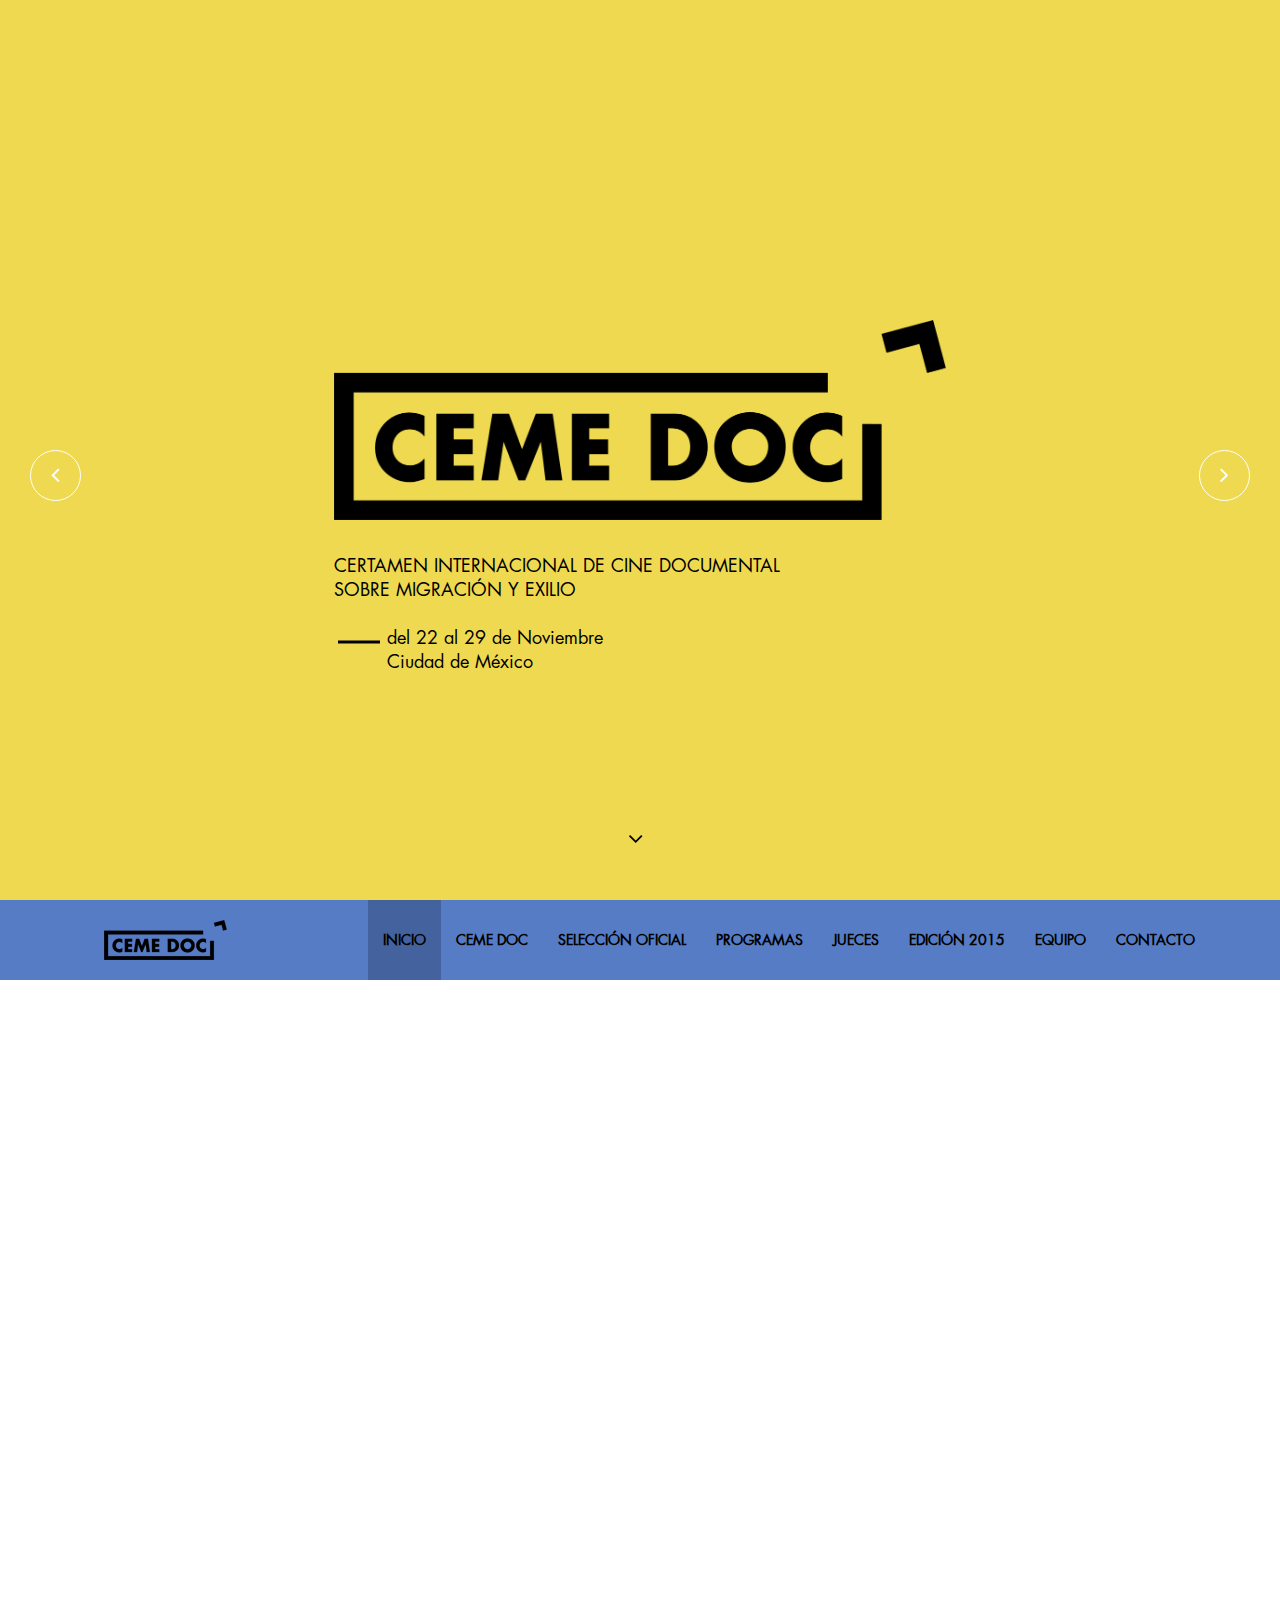
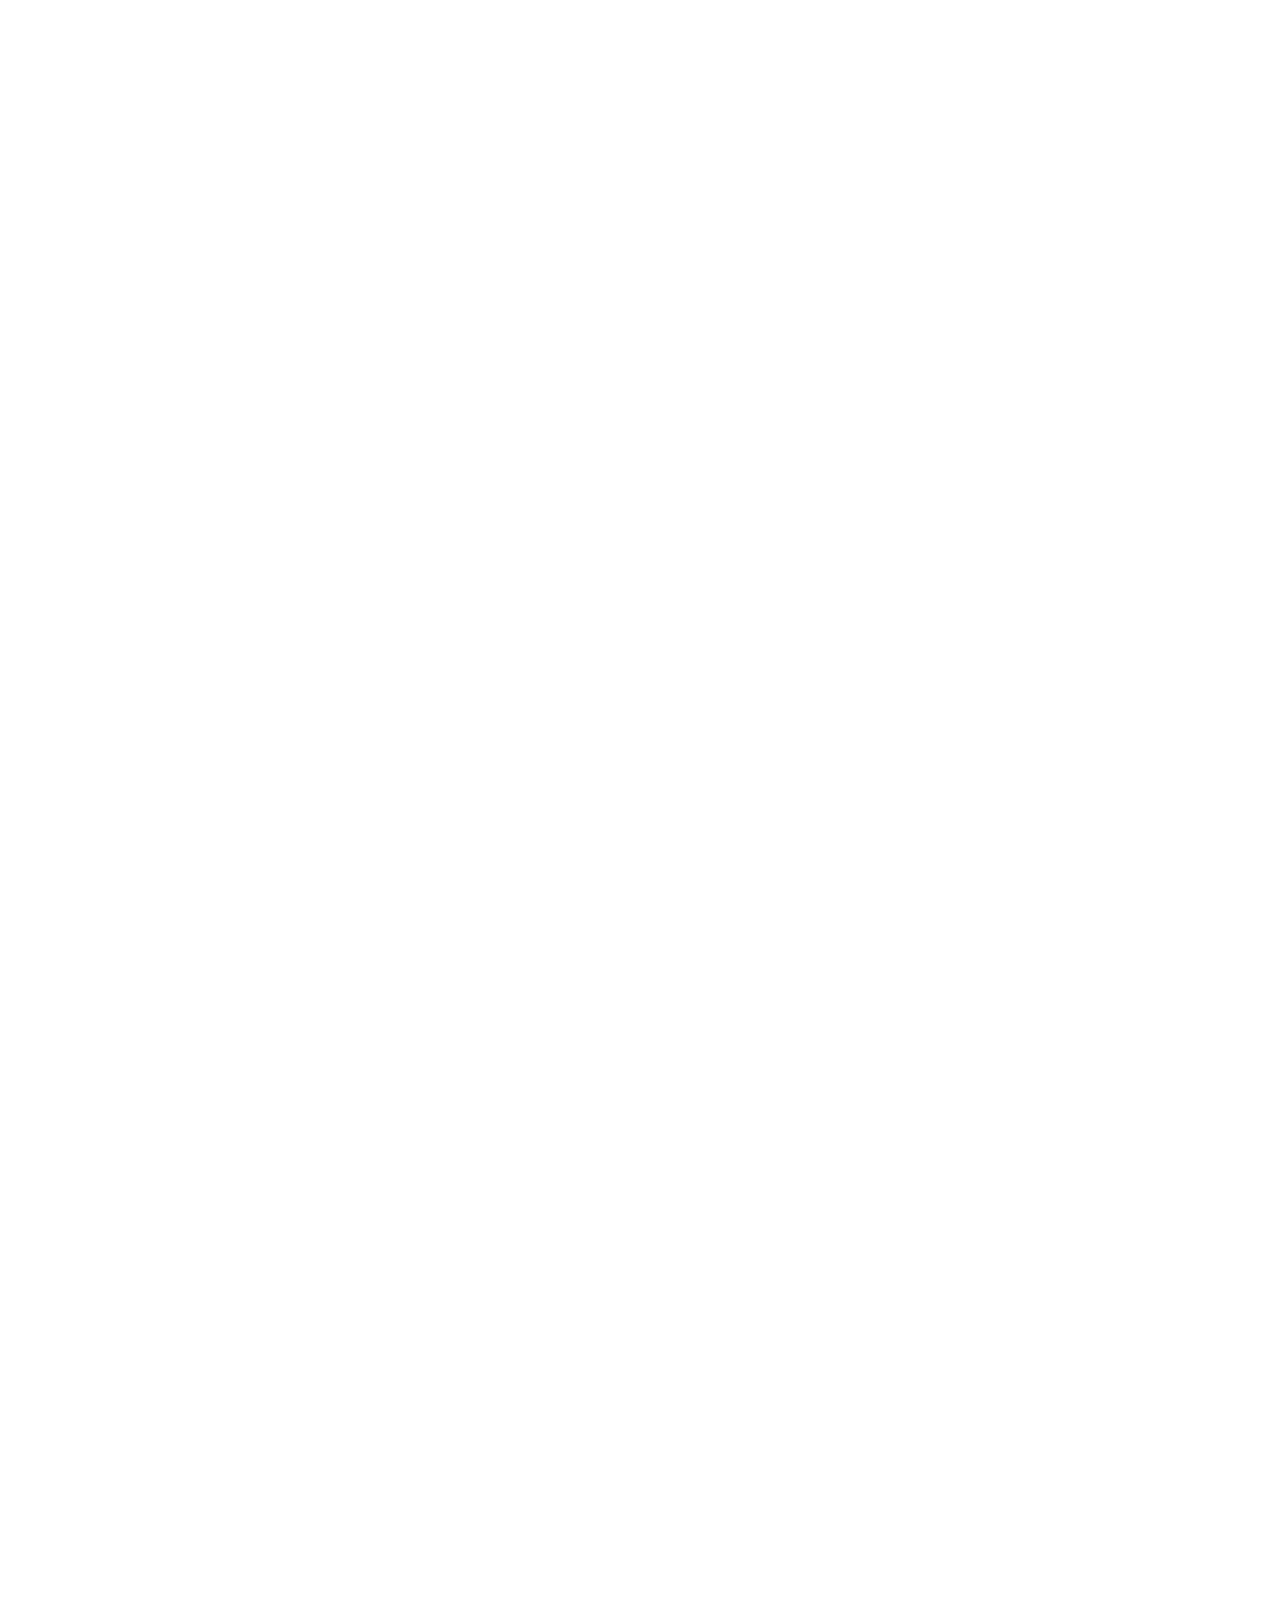
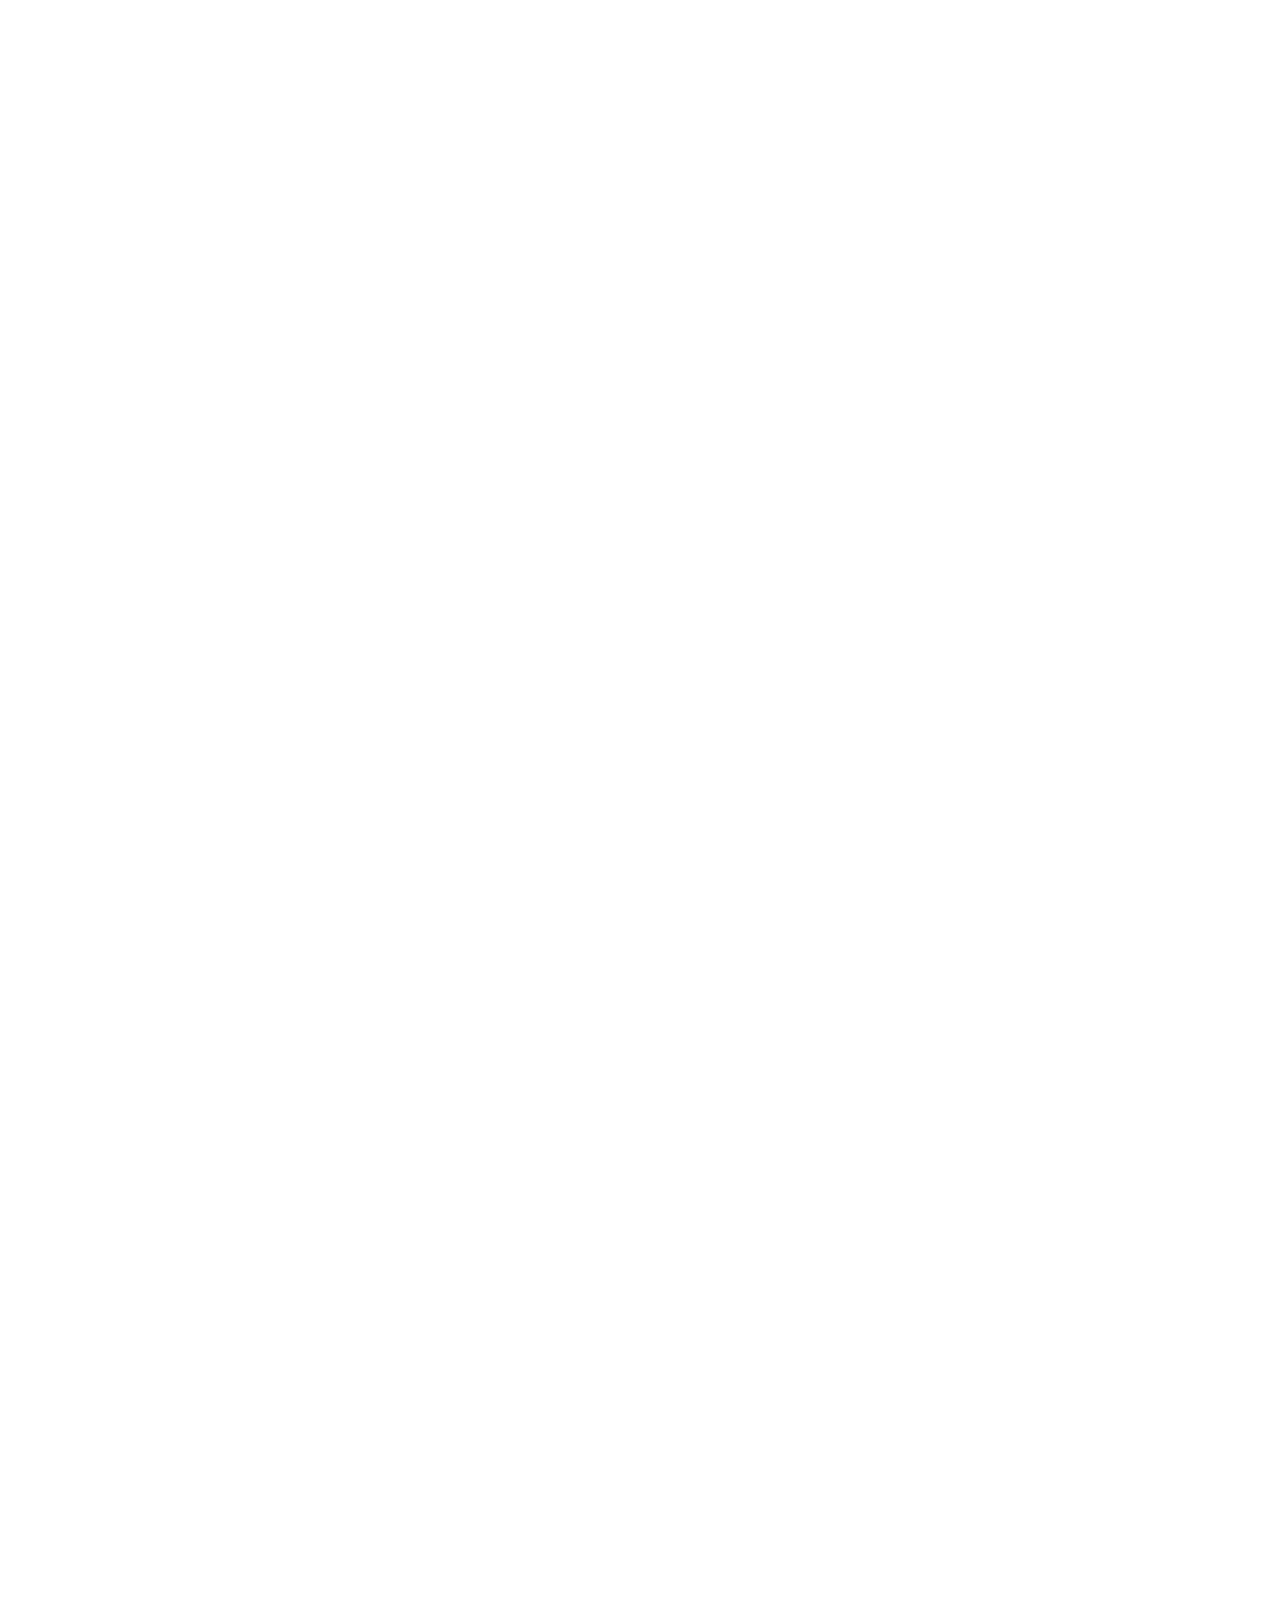
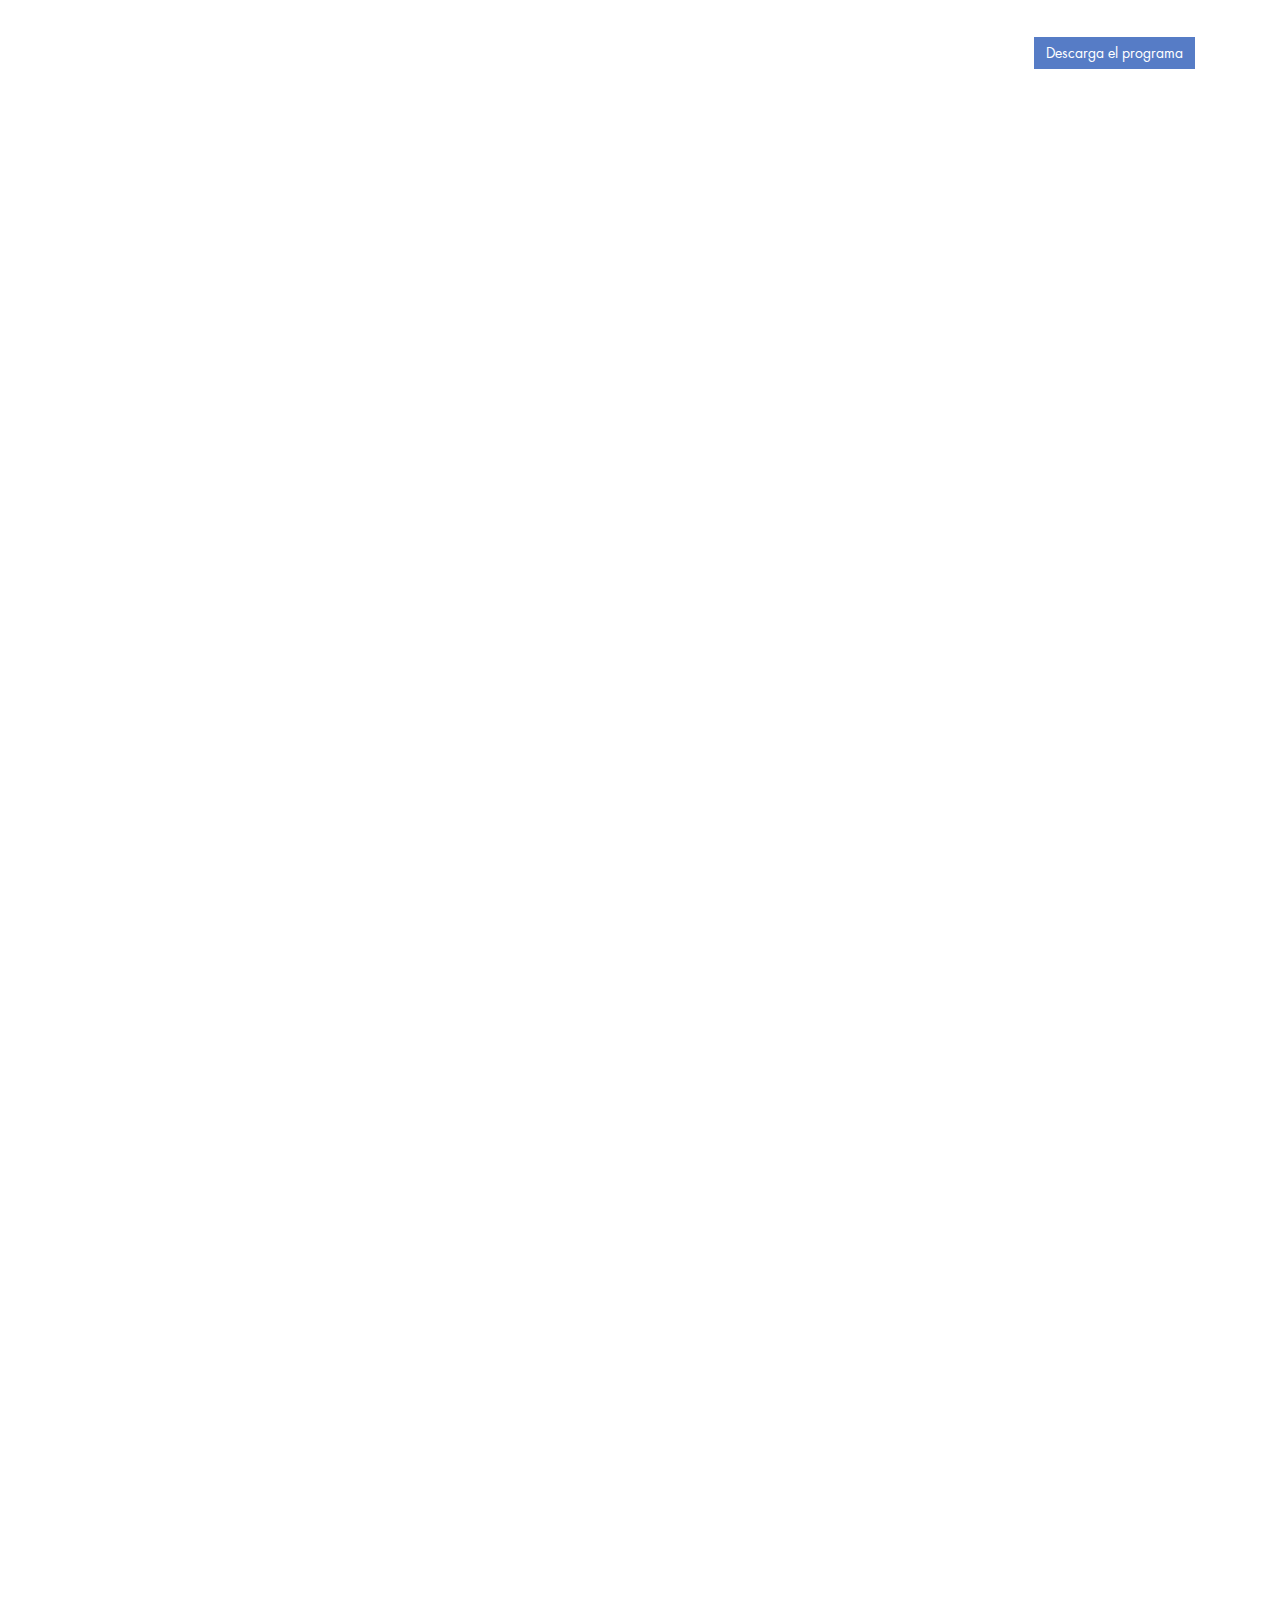
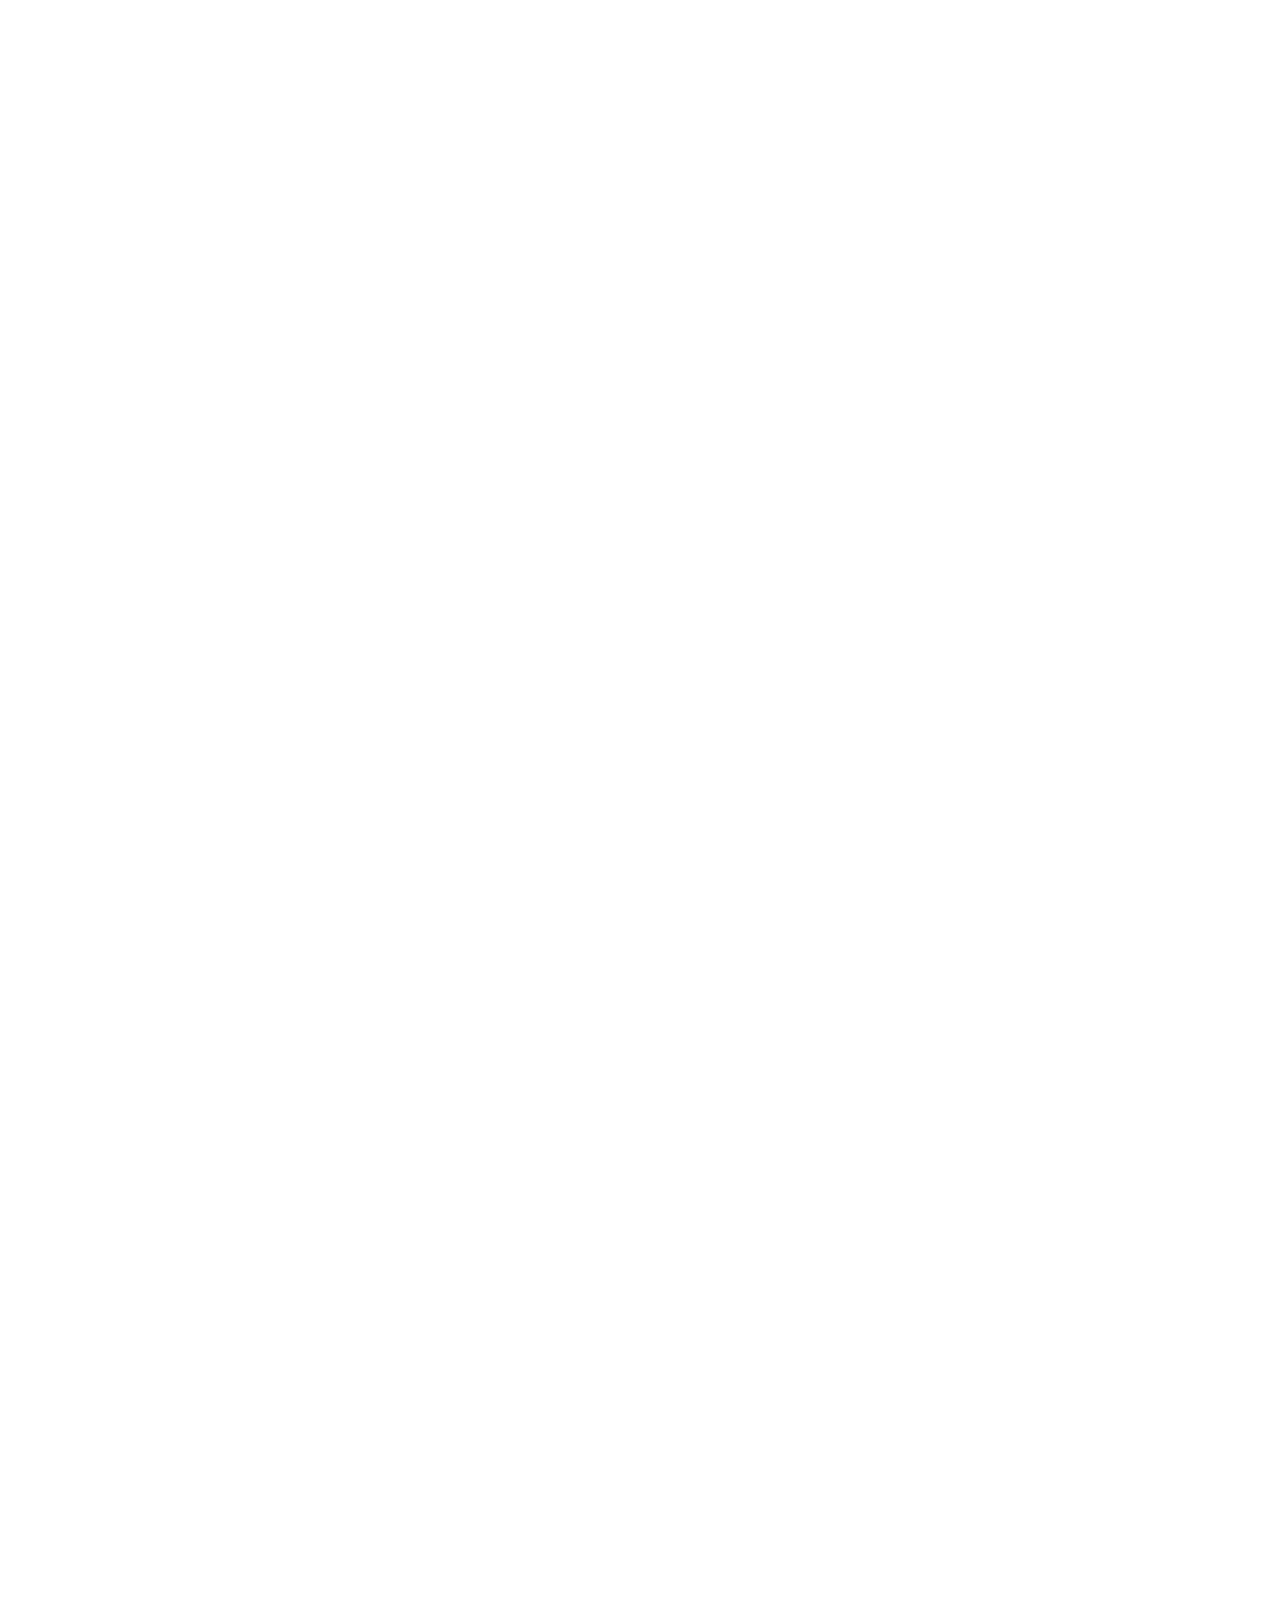
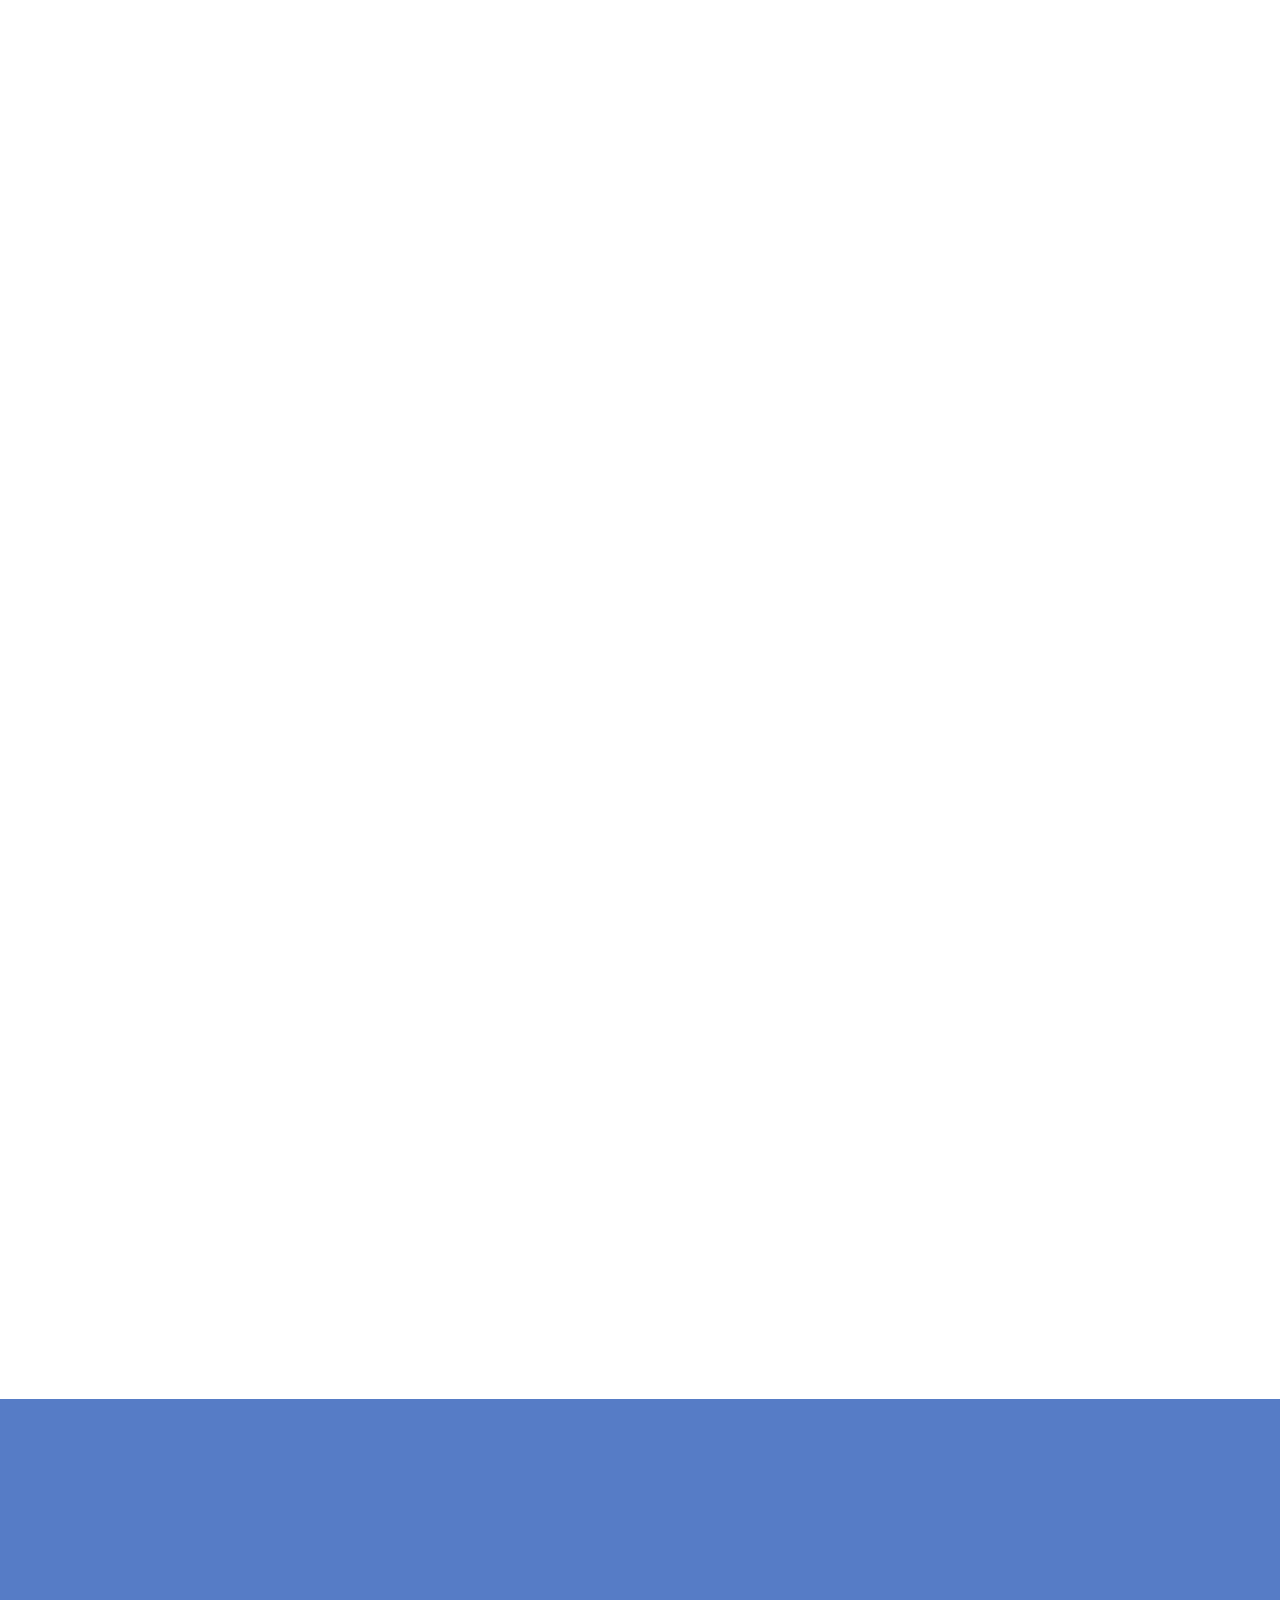
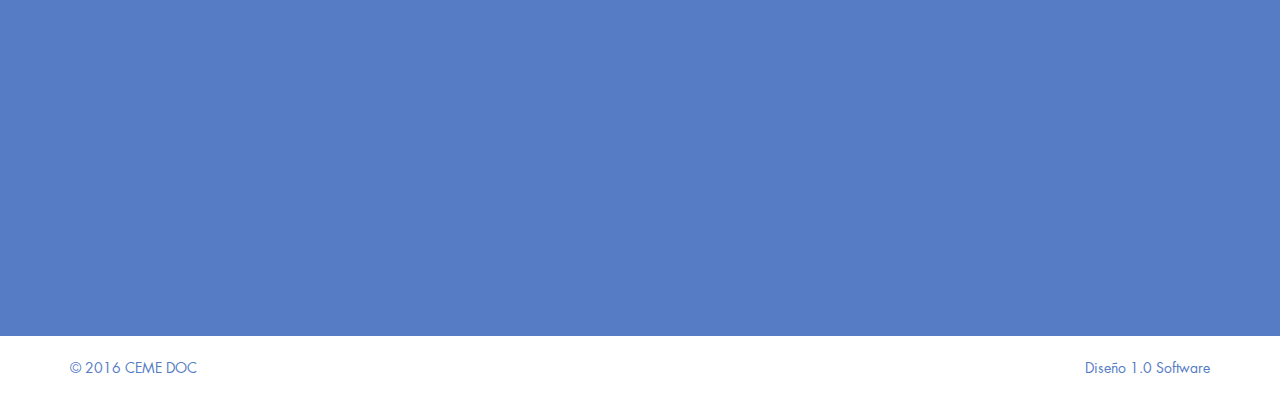
==== commit 439424ee: "ultimos cambios" ====
--- a/index.html
+++ b/index.html
@@ -2,6 +2,7 @@
 <html lang="es">
 <head>
   <meta charset="utf-8">
+  <meta name="theme-color" content="#567cc6">
   <meta name="viewport" content="width=device-width, initial-scale=1.0">
   <meta name="description" content="El certamen convoca a cienastas e investigadores de cualquier nacionalidad a presentar trabajos que aborden la problemática de las migraciones económicas o políticas.">
   <meta name="author" content="cemedoc">
@@ -415,7 +416,7 @@
       </div>
     </section>
 
-  <section id="jueces">
+  <section id="jueces" style="margin-top: 60px;">
       <div class="container">
           <div class="row">
               <div class="heading text-center col-sm-8 col-sm-offset-2 wow fadeInUp" style="margin-top: 60px;" data-wow-duration="1200ms" data-wow-delay="300ms">
@@ -424,7 +425,7 @@
           </div>
           <div class="team-members">
               <div class="row">
-                  <div class="col-sm-3">
+                  <div class="col-sm-4 jueces">
                       <div class="team-member wow flipInY" data-wow-duration="1000ms" data-wow-delay="300ms">
                           <div class="member-image">
                               <img class="img-responsive" src="images/jueces/1.jpg" alt="">
@@ -432,11 +433,11 @@
                           <div class="member-info">
                               <h3>Christiane Burkhard</h3>
                               <h4>Realizadora</h4>
-                              <a href="#" data-toggle="modal" data-target="#">Ver semblanza</a>
+                              <a href="#" data-toggle="modal" data-target="#chris">Ver semblanza</a>
                           </div>
                       </div>
                   </div>
-                  <div class="col-sm-3">
+                  <div class="col-sm-4 jueces">
                       <div class="team-member wow flipInY" data-wow-duration="1000ms" data-wow-delay="300ms">
                           <div class="member-image">
                               <img class="img-responsive" src="images/jueces/2.jpg" alt="">
@@ -444,11 +445,11 @@
                           <div class="member-info">
                               <h3>Gabriel Martínez</h3>
                               <h4>Realiador</h4>
-                              <a href="#" data-toggle="modal" data-target="#">Ver semblanza</a>
+                              <a href="#" data-toggle="modal" data-target="#gabriel">Ver semblanza</a>
                           </div>
                       </div>
                   </div>
-                  <div class="col-sm-3">
+                  <div class="col-sm-4 jueces">
                       <div class="team-member wow flipInY" data-wow-duration="1000ms" data-wow-delay="300ms">
                           <div class="member-image">
                               <img class="img-responsive" src="images/jueces/3.jpg" alt="">
@@ -456,11 +457,11 @@
                           <div class="member-info">
                               <h3>Guadalupe Ferrer</h3>
                               <h4>Directora de la Filmoteca de la UNAM</h4>
-                              <a href="#" data-toggle="modal" data-target="#">Ver semblanza</a>
+                              <a href="#" data-toggle="modal" data-target="#guadalupe">Ver semblanza</a>
                           </div>
                       </div>
                   </div>
-                  <div class="col-sm-3">
+                  <div class="col-sm-4 jueces">
                       <div class="team-member wow flipInY" data-wow-duration="1000ms" data-wow-delay="300ms">
                           <div class="member-image">
                               <img class="img-responsive" src="images/jueces/5.jpg" alt="">
@@ -468,11 +469,11 @@
                           <div class="member-info">
                               <h3>Marina Stavenhaguen</h3>
                               <h4>Guionista</h4>
-                              <a href="#" data-toggle="modal" data-target="#">Ver semblanza</a><br><br>
+                              <a href="#" data-toggle="modal" data-target="#marina">Ver semblanza</a>
                           </div>
                       </div>
                   </div>
-                  <div class="col-sm-3">
+                  <div class="col-sm-4 jueces">
                       <div class="team-member wow flipInY" data-wow-duration="1000ms" data-wow-delay="300ms">
                           <div class="member-image">
                               <img class="img-responsive" src="images/jueces/4.jpg" alt="">
@@ -480,14 +481,14 @@
                           <div class="member-info">
                               <h3>Roberto Garza</h3>
                               <h4>Prouctor</h4>
-                              <a href="#" data-toggle="modal" data-target="#">Ver semblanza</a>
+                              <a href="#" data-toggle="modal" data-target="#roberto">Ver semblanza</a>
                           </div>
                       </div>
                   </div>
               </div>
           </div>
       </div>
-  </section><!--/#team-->
+  </section><!--/#Jueces-->
 
   <section id="portfolio">
     <div class="container">
@@ -881,6 +882,7 @@
                 </div>
             </div>
       </div>
+     </div>
     </div>
   </section><!--/#team-->
 
@@ -1413,6 +1415,186 @@
 </div>
 </div>
 
+  <!-- modales de los jueces -->
+  <!-- Modal -->
+  <div id="chris" class="modal fade" role="dialog">
+      <div class="modal-dialog modal-lg">
+          <!-- Modal content-->
+          <div class="modal-content">
+              <div class="modal-header">
+                  <button type="button" class="close" data-dismiss="modal">&times;</button>
+                  <h4 class="modal-title">Christiane Burkhard - Semblanza</h4>
+              </div>
+              <div class="modal-body text-justify" style="padding: 0 50px">
+                  <h3> Semblanza: </h3>
+                  <h7>22 de junio 1967, Heidelberg, Alemania</h7>
+                  <p style="margin-top: 10px;">
+                      De origen alemán, tiene más de veinte
+                      años viviendo en México. Politóloga y
+                      cineasta, cuenta con una trayectoria
+                      multidisciplinaria que combina la
+                      investigación con una voz personal e
+                      íntima. Debutó con Vuela angelito (2001),
+                      un ensayo autobiográfico que tuvo una
+                      amplia difusión internacional. De su filmografía destaca su multipremiado largometraje
+                      documental Trazando Aleida (2007). Esta película ha sido ganadora en la Categoría
+                      Mejor Documental Mexicano en el Festival Internacional de Guadalajara, en el Festival
+                      de la Memoria en Tepoztlán, en el Festival Docs DF a través del Premio "José Rovirosa"
+                      de la UNAM y en el Festival Internacional de Cine de Morelia, en el 2008.
+                  </p><br>
+                  <p>
+                      En sus películas, usa el diario y el ensayo personal para abordar la memoria íntima y
+                      social. Ha ganado diversos premios, entre ellos la beca Media Arts Fellowship de la
+                      Fundación Rockefeller (2007) y ha sido miembro del Sistema Nacional de Creadores del
+                      Fonca (2011). Ha trabajado como curadora de eventos y muestras de cine, seminarios y
+                      festivales y ha publicado sobre teoría y praxis documental. Es profesora del Centro de
+                      Capacitación Cinematográfica y ha participado en importantes plataformas nacionales e
+                      internacionales de formación audiovisual alternativas y de video comunitario, tales como
+                      Doculab, Morelialab, Cinergia Costa Rica, Campamento Audiovisual, Ambulante mas
+                      allá, Cátedra Bergman, explorando el documental desde una perspectiva crítica,
+                      experimental e intima. En los últimos años ha explorado narrativas híbridas y no lineales
+                      que entrelazan la palabra y la imagen, y donde los procesos de la investigación se vuelven
+                      el centro de la narración.
+                  </p><br>
+                  <p>
+                      En su ultimo proyecto En camino, explora las posibilidades del cine expandido. Es el
+                      primer proyecto transmedia apoyado por el Imcine y se estrenó en el 2013 en DOCSDF y
+                      otras plataformas de exhibición alternativas, como webdoc e instalación multimedia asi
+                      como documental en vivo, combinando la video proyección con la lectura de fragmentos
+                      del diario y proyecciones. En camino se publica como libro/diario en la editorial
+                      independiente Sur+ y ganó el premio al mejor ensayo en la Feria de las editoriales
+                      independientes en el 2015.
+                  </p><br>
+                  <p>
+                      Actualmente está preparando su siguiente proyecto expandido “Viaje de invierno/ de
+                      huidas y mudanzas” para el cual recibió un apoyo para la primera etapa de investigación
+                      y desarrollo del Imcine en el 2015.
+                  </p>
+              </div>
+              <div class="modal-footer">
+                  <button type="button" class="btn btn-default" data-dismiss="modal">Cerrar</button>
+              </div>
+          </div>
+      </div>
+  </div>
+
+  <div id="guadalupe" class="modal fade" role="dialog">
+      <div class="modal-dialog modal-lg">
+          <!-- Modal content-->
+          <div class="modal-content">
+              <div class="modal-header">
+                  <button type="button" class="close" data-dismiss="modal">&times;</button>
+                  <h4 class="modal-title">Guadalupe Ferrer - Semblanza</h4>
+              </div>
+              <div class="modal-body text-justify" style="padding: 0 50px">
+                  <h3> Semblanza: </h3>
+                  <p>
+                      María Guadalupe Ferrer Andrade ha sido Coordinadora del Centro de Investigaciones Documentales de la Facultad de Ciencias Políticas y Sociales de la UNAM, Directora de Cinematografía y Cineteca Nacional de México, así como titular de la Dirección General de Televisión Universitaria de la Universidad Nacional Autónoma de México (TVUNAM) y Directora de Promoción Cultural Cinematográfica del Instituto Mexicano de Cinematografía (IMCINE). Actualmente es Directora General de Actividades Cinematográficas y Filmoteca de la UNAM
+                  </p>
+                  <p>
+                      Además, ha sido miembro de distintos jurados en áreas de medios y artes visuales, entre otros, del Fondo Nacional para la Cultura y las Artes, del Centro Universitario de Estudios Cinematográficos, del Fideicomiso para la Cultura México-Estados Unidos, de Estímulos a creadores cinematográficos del Instituto Mexicano de Cinematografía y de diversos festivales cinematográficos, así como, Nominador de la Fundación Mac-Arthur y Fundación Rockefeller. También ha sido miembro del Comité de Expertos del Espacio Audiovisual Hispano-Mexicano, Consejera de la Asociación de Televisión Educativa Iberoamericana, Presidente del capítulo México de esta Asociación y miembro del Comité Ejecutivo de la Federación Internacional de Archivos Fílmicos.
+                  </p>
+                  <p>
+                      Ha dictado múltiples conferencias y escrito artículos especializados sobre medios y educación, y desarrollado una labor docente por más de 33 años en la Facultad de Ciencias Políticas y Sociales de la Universidad Nacional Autónoma de México, en donde ha tenido representación académica en sus cuerpos colegiados y condecorada como Caballero de la Orden de las Artes y las Letras del Gobierno Francés. Actualmente es Miembro Activo de la Academia Mexicana de Artes y Ciencias Cinematográficas.
+                  </p>
+              </div>
+              <div class="modal-footer">
+                  <button type="button" class="btn btn-default" data-dismiss="modal">Cerrar</button>
+              </div>
+          </div>
+      </div>
+  </div>
+
+  <div id="gabriel" class="modal fade" role="dialog">
+      <div class="modal-dialog modal-lg">
+          <!-- Modal content-->
+          <div class="modal-content">
+              <div class="modal-header">
+                  <button type="button" class="close" data-dismiss="modal">&times;</button>
+                  <h4 class="modal-title">Gabriel Martínez - Semblanza</h4>
+              </div>
+              <div class="modal-body" style="padding: 0 50px">
+                  <h3> Semblanza: </h3>
+                  <p>
+                      Gabriel Martínez (Ciudad de México, 1975) Se ha desarrollado en el ámbito cultural como documentalista desde hace 14 años con estudios en derecho y comunicación educativa; y formó parte de la primera generación de la Escuela Dinámica de Escritores dirigida por Mario Bellatin. Entre los proyectos que ha realizado se encuentra la documentación periodística y redacción del libro Transición de Carmen Aristegui; la producción audiovisual de la exposición México 200 años en la reapertura de la Galería Nacional (2010); la coordinación del proyecto curatorial Laberinto Escultórico del museógrafo Iker Larrauri; la documentación de la restauración, conservación y construcción museografía del patrimonio: ex-Convento de Corpus Christi, Museo Nacional de las Culturas, Castillo de Chapultepec y diversas exposiciones temporales en el Museo Nacional de Antropología. Desde el año 2011 es productor asociado del proyecto artístico Washed Up del fotógrafo mexico - norteamericano, Alejandro Durán. En el año 2013 fundó y dirigió el Taller Cinematográfico de Mantarraya por tres años y actualmente produce y co-dirige un documental sobre el Exilio Literario en México con Philippe Ollé - Laprune.
+                  </p>
+              </div>
+              <div class="modal-footer">
+                  <button type="button" class="btn btn-default" data-dismiss="modal">Cerrar</button>
+              </div>
+          </div>
+      </div>
+  </div>
+
+  <div id="marina" class="modal fade" role="dialog">
+      <div class="modal-dialog modal-lg">
+          <!-- Modal content-->
+          <div class="modal-content">
+              <div class="modal-header">
+                  <button type="button" class="close" data-dismiss="modal">&times;</button>
+                  <h4 class="modal-title">Marina Stavenhaguen - Semblanza</h4>
+              </div>
+              <div class="modal-body" style="padding: 0 50px">
+                  <h3> Semblanza: </h3>
+                  <p>
+                      Guionista de cine y televisión, y promotora cultural cinematográfica.
+                      Entre sus principales trabajos premiados destacan: EN MEDIO DE LA NADA, DE LA CALLE, VIAJE REDONDO, LUCIO CABAÑAS: LA GUERRILLA Y LA ESPERANZA,  ¿ALGUIEN HA VISTO A LUPITA?… Ha trabajado como escritora y asesora de proyectos de guión en numerosas entidades públicas y privadas.
+                  </p>
+                  <p>
+                      Ha dirigido diversos festivales de cine y participado como curadora y asesora en muchos más. Fue Presidenta de la Asociación de Mujeres en el Cine y la Televisión (México). Es miembro del Patronato del Festival Internacional de Cine de Guadalajara, del equipo organizador de ArteCareyes Film&Arts, y del Comité Directivo del Festival Internacional de Cine de San Cristóbal de las Casas.
+                  </p>
+                  <p>
+                      Forma parte del Consejo de Asesores del Premio Iberoamericano de Cine “Fénix”; del Consejo Consultivo de la Cátedra Bergman de la UNAM, y del Comité Coordinador de la Academia Mexicana de Cinematografía.
+                  </p>
+                  <p>
+                      Entre 2007 y 2013 fue Directora del Instituto Mexicano de Cinematografía.
+                  </p>
+                  <p>
+                      Es miembro del Sistema Nacional de Creadores de Arte (SNCA).
+                  </p>
+              </div>
+              <div class="modal-footer">
+                  <button type="button" class="btn btn-default" data-dismiss="modal">Cerrar</button>
+              </div>
+          </div>
+      </div>
+  </div>
+
+  <div id="roberto" class="modal fade" role="dialog">
+      <div class="modal-dialog modal-lg">
+          <!-- Modal content-->
+          <div class="modal-content">
+              <div class="modal-header">
+                  <button type="button" class="close" data-dismiss="modal">&times;</button>
+                  <h4 class="modal-title">Roberto Garza - Semblanza</h4>
+              </div>
+              <div class="modal-body" style="padding: 0 50px">
+                  <h3> Semblanza: </h3>
+                  <p>
+                      Es socio fundador de la productora y distribuidora de cine ARTEGIOS. Ha producido
+                      varios largometrajes de ficción y documental. Dentro del género documental, es el
+                      productor del multipremiado largometraje “LOS LADRONES VIEJOS” (Everardo
+                      González, 2007). Roberto también es el productor y editor del documental “LOS
+                      NIÑOS DE MORELIA” (Juan Pablo Villaseñor, 2004) y "EL PASO" (Everardo González,
+                      2016). Actualmente está terminando la producción del documental de Everardo
+                      González, “LA LIBERTAD DEL DIABLO” y produciendo el documental "TORRE X
+                      TORRE", su ópera prima como director.
+                  </p>
+                  <p>
+                      En el ámbito docente fue co-director de la escuela de cine y productora, Arte 7 (2001-
+                      2014), así como profesor de cine en la Universidad Iberoamericana (1995-2002).
+                      Ha colaborado en el blog de cine de LETRAS LIBRES, y con las revistas MARVIN y la
+                      revista FRENTE.
+                  </p>
+              </div>
+              <div class="modal-footer">
+                  <button type="button" class="btn btn-default" data-dismiss="modal">Cerrar</button>
+              </div>
+          </div>
+      </div>
+  </div>
+  <!-- fin de modales de los jueces-->
+
 
 <!-- MODAL -->
 <div id="elfarodearagon" class="modal fade" role="dialog">
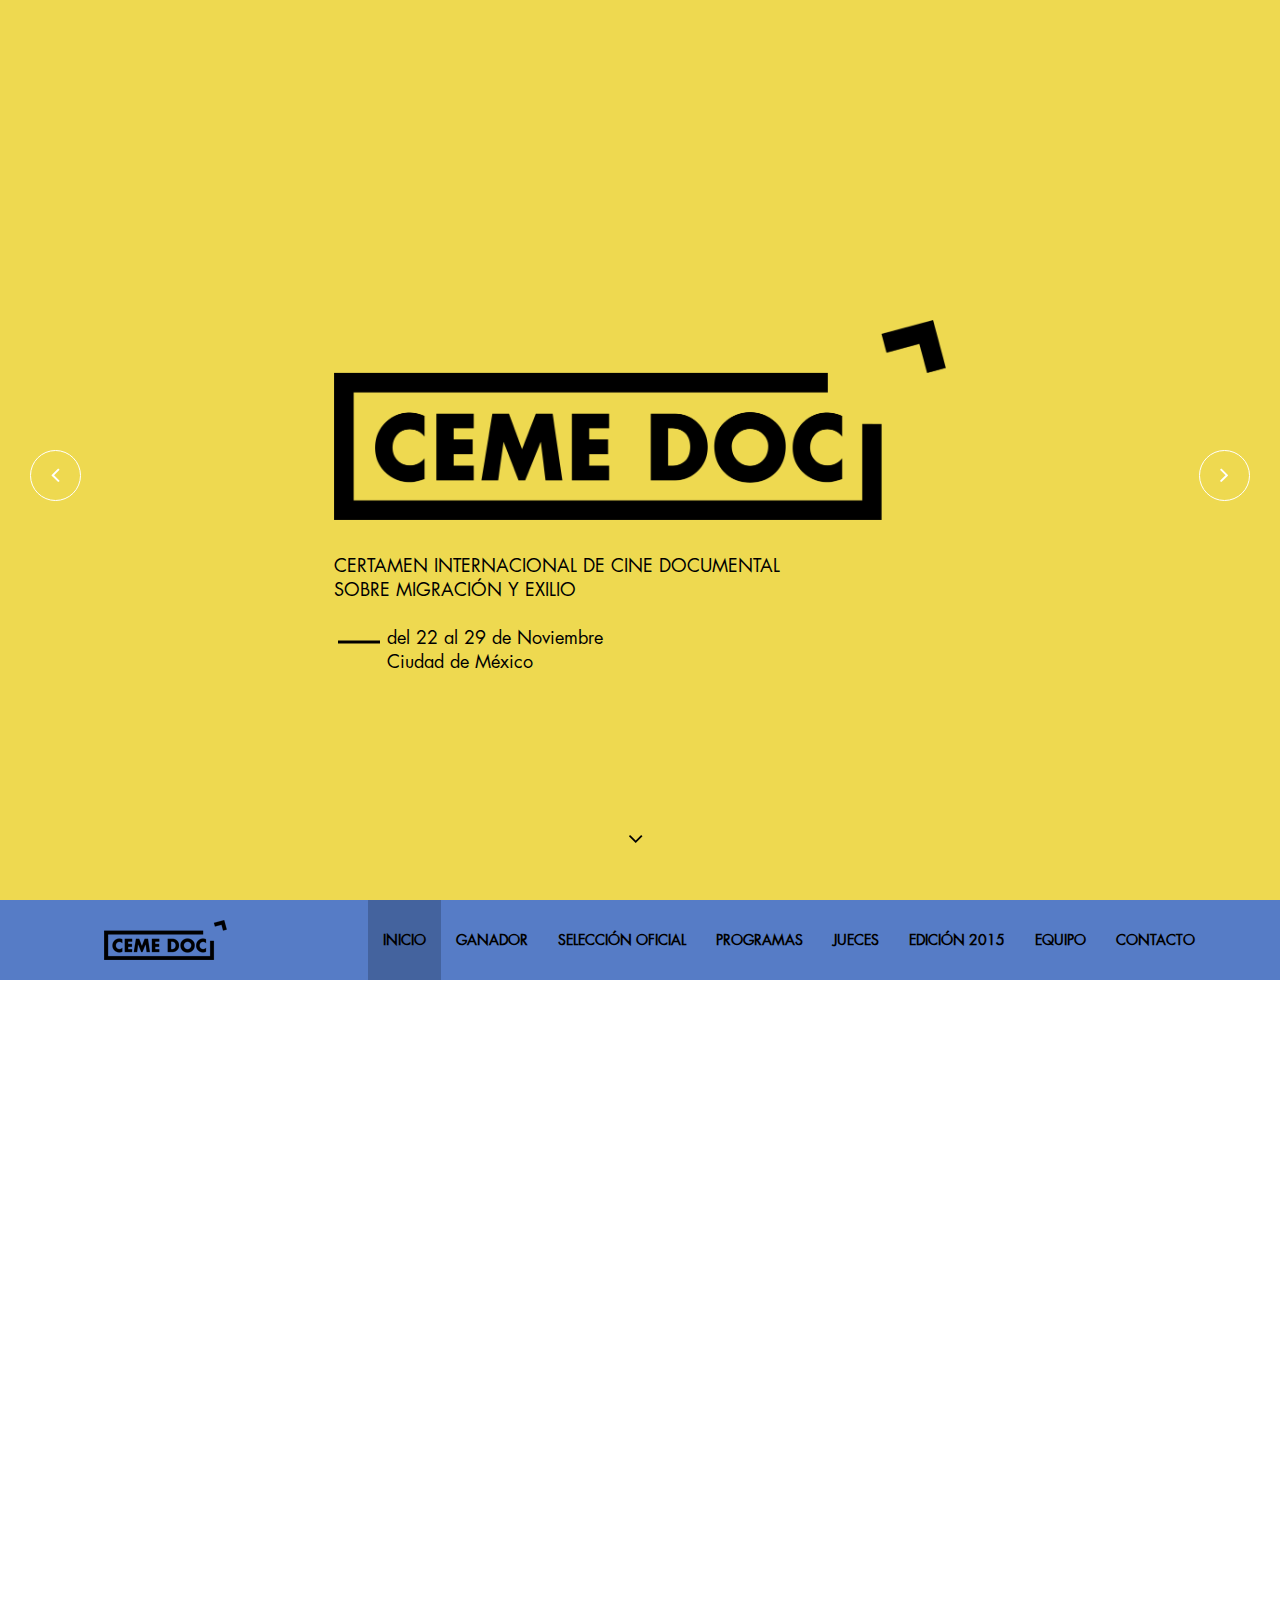
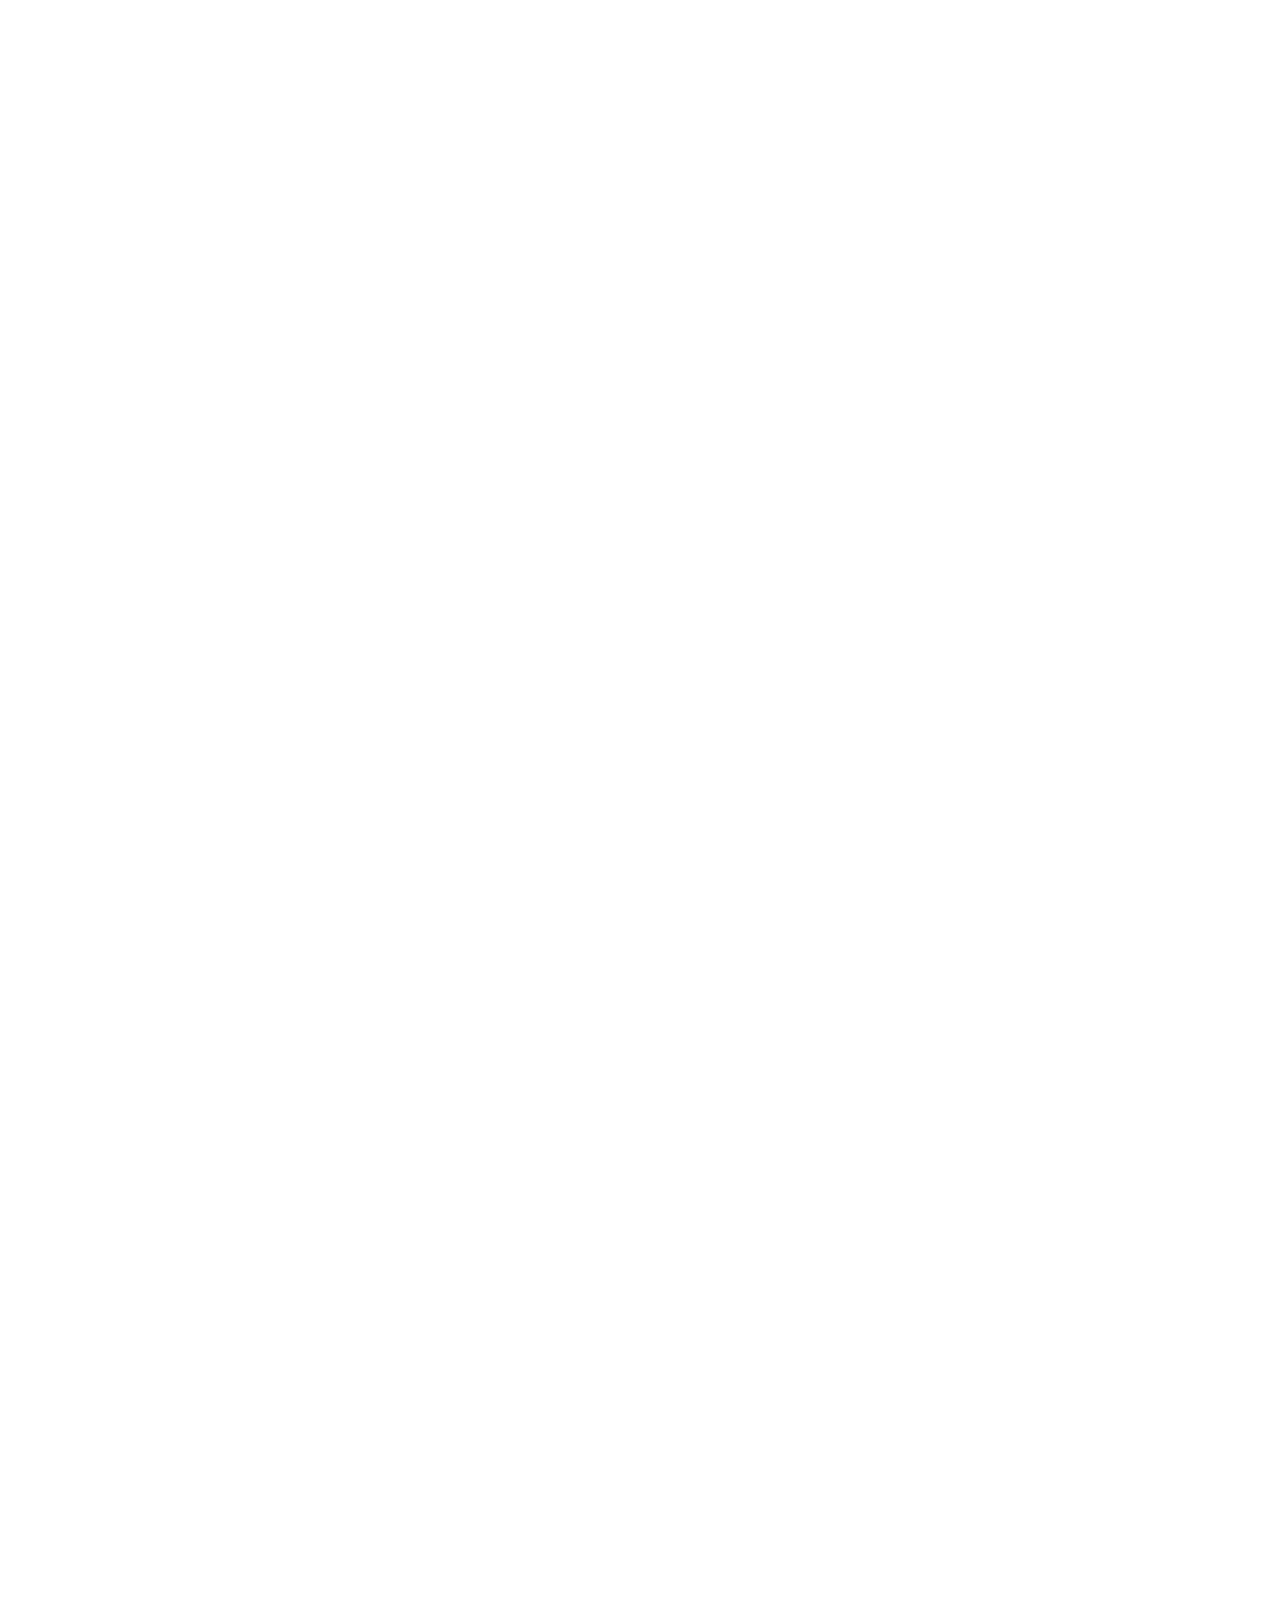
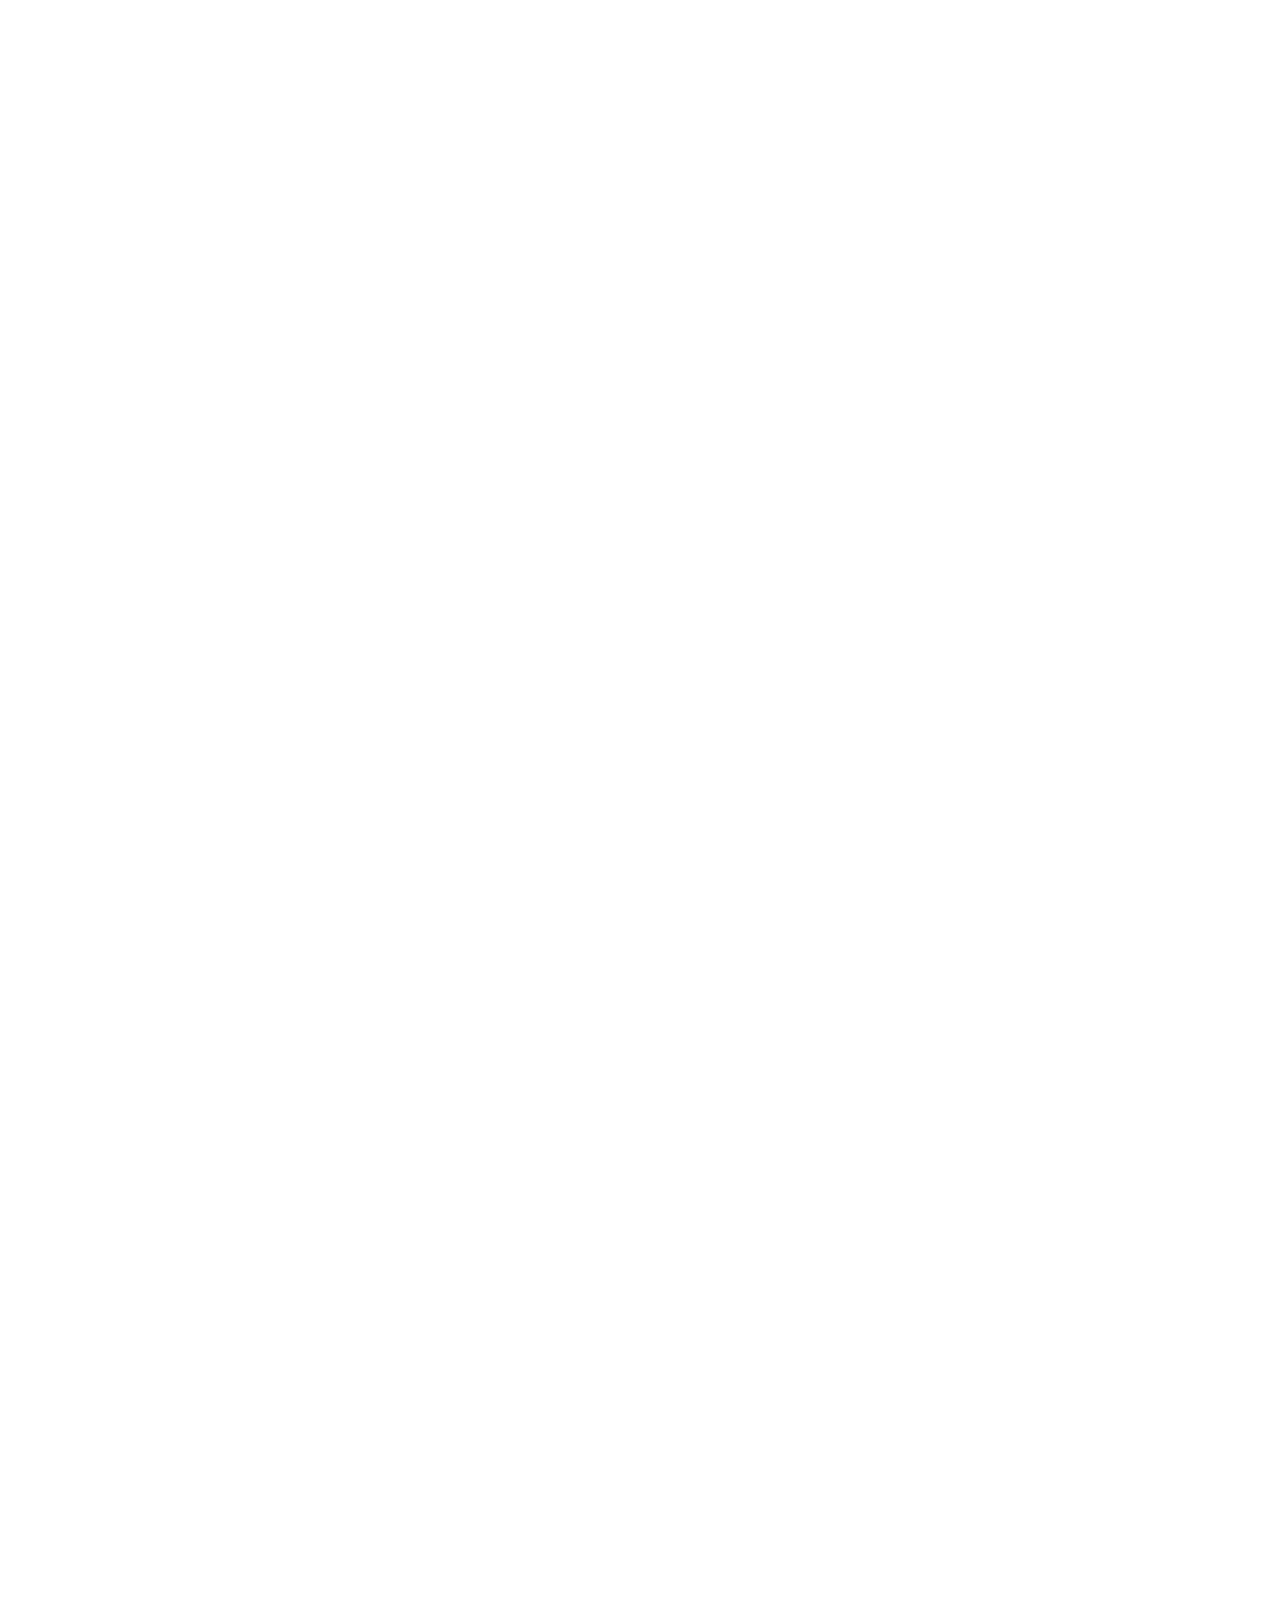
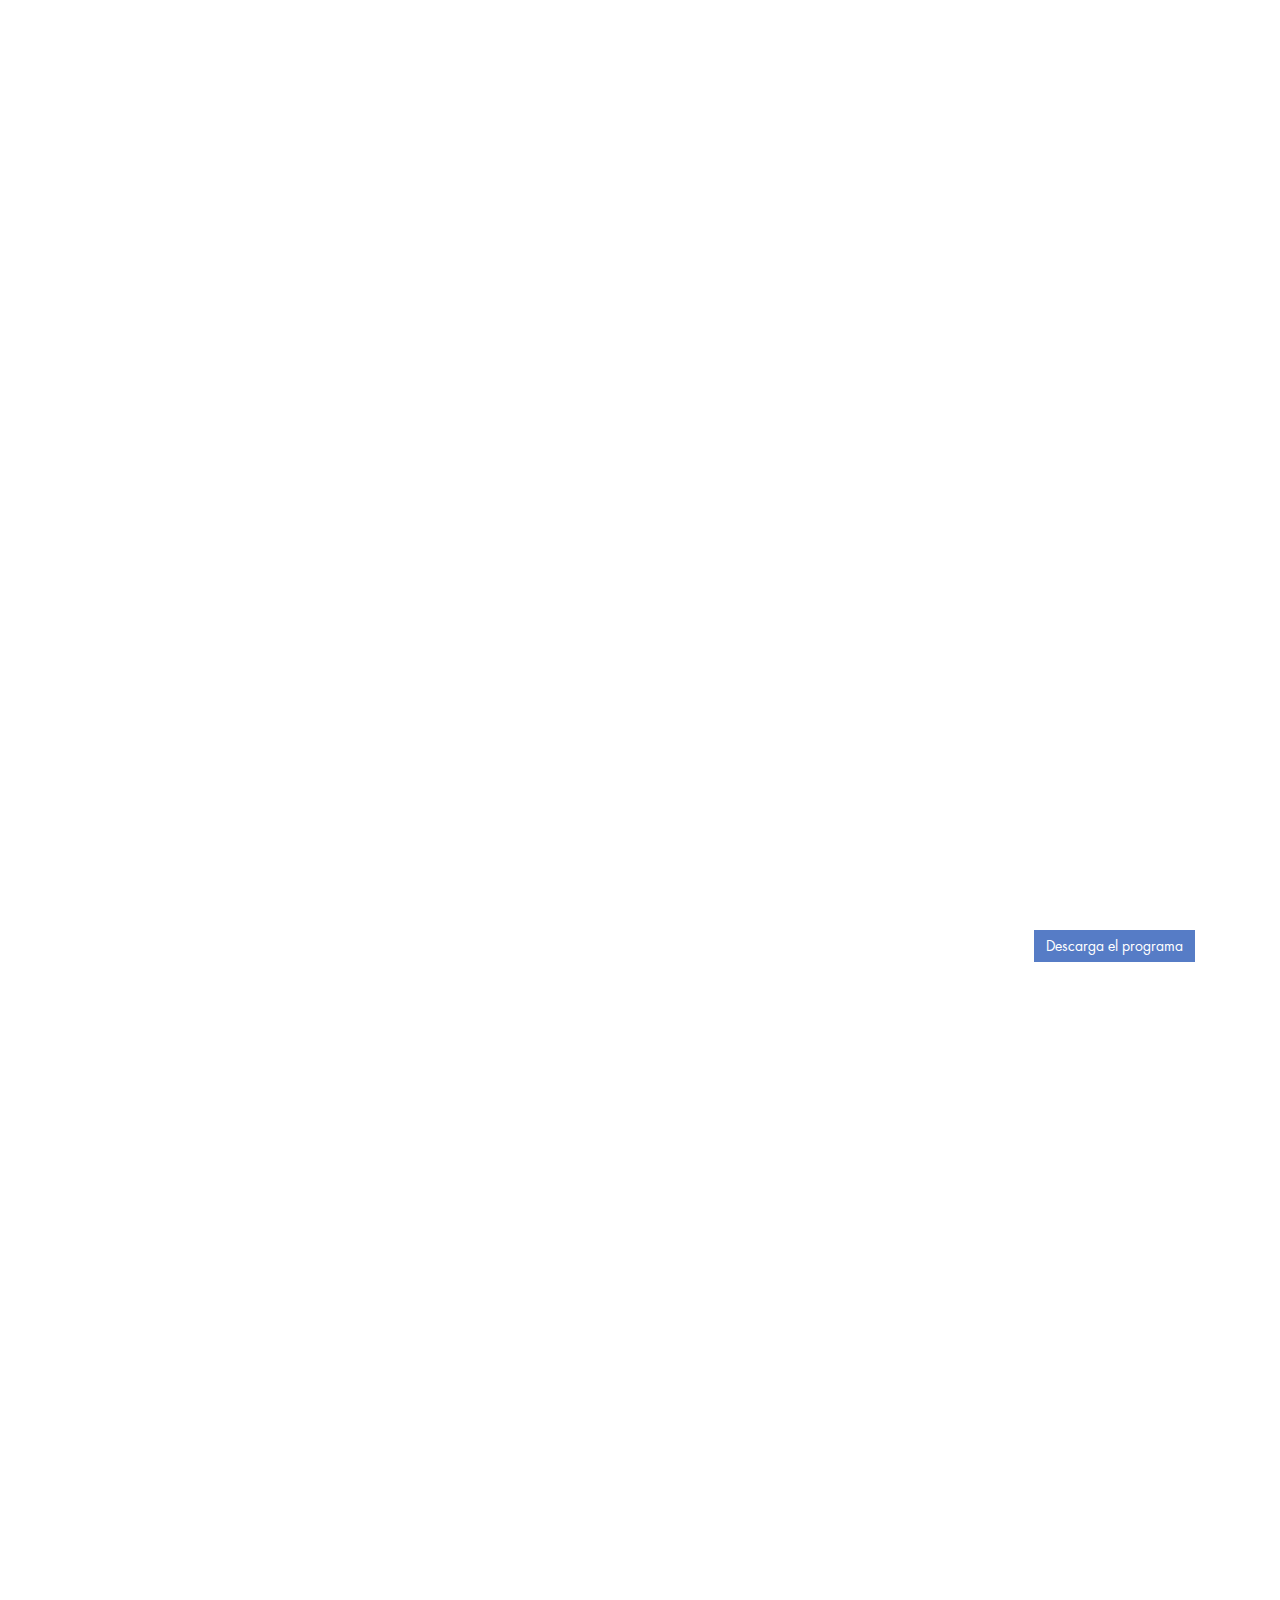
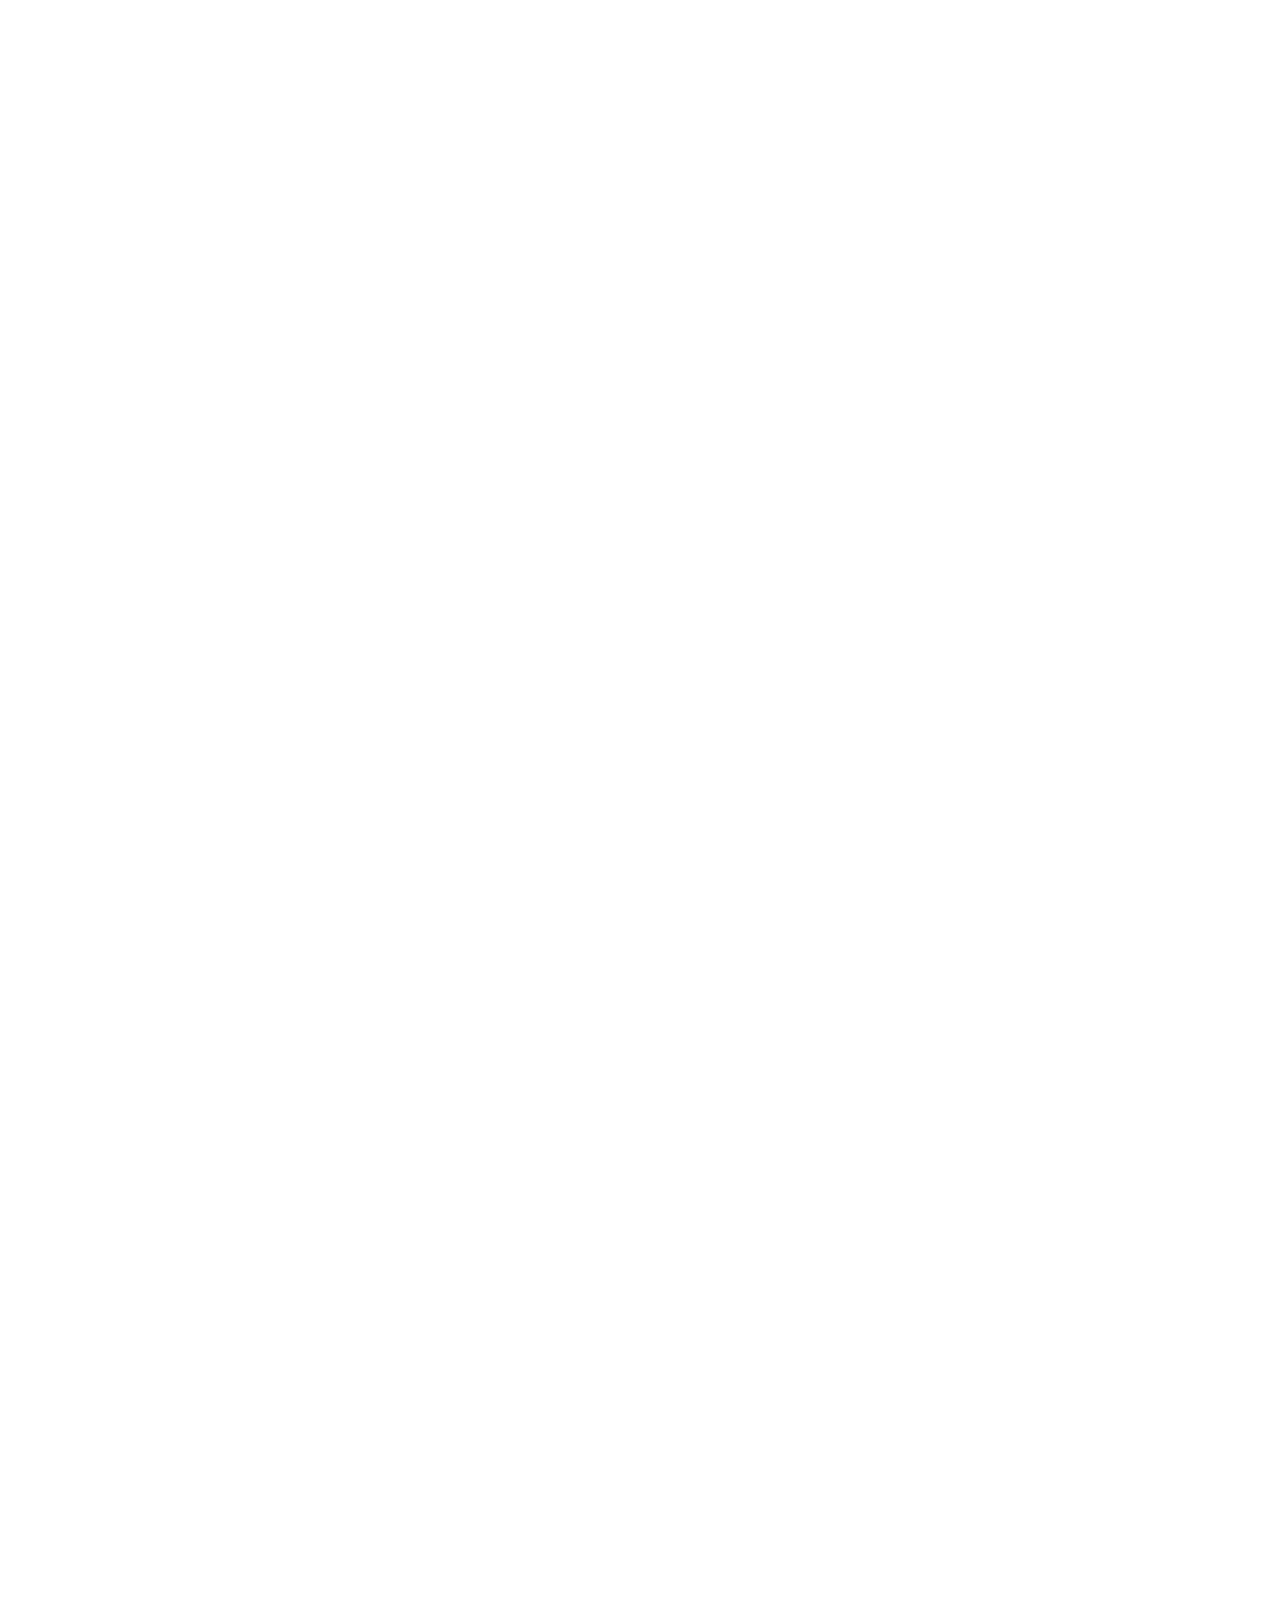
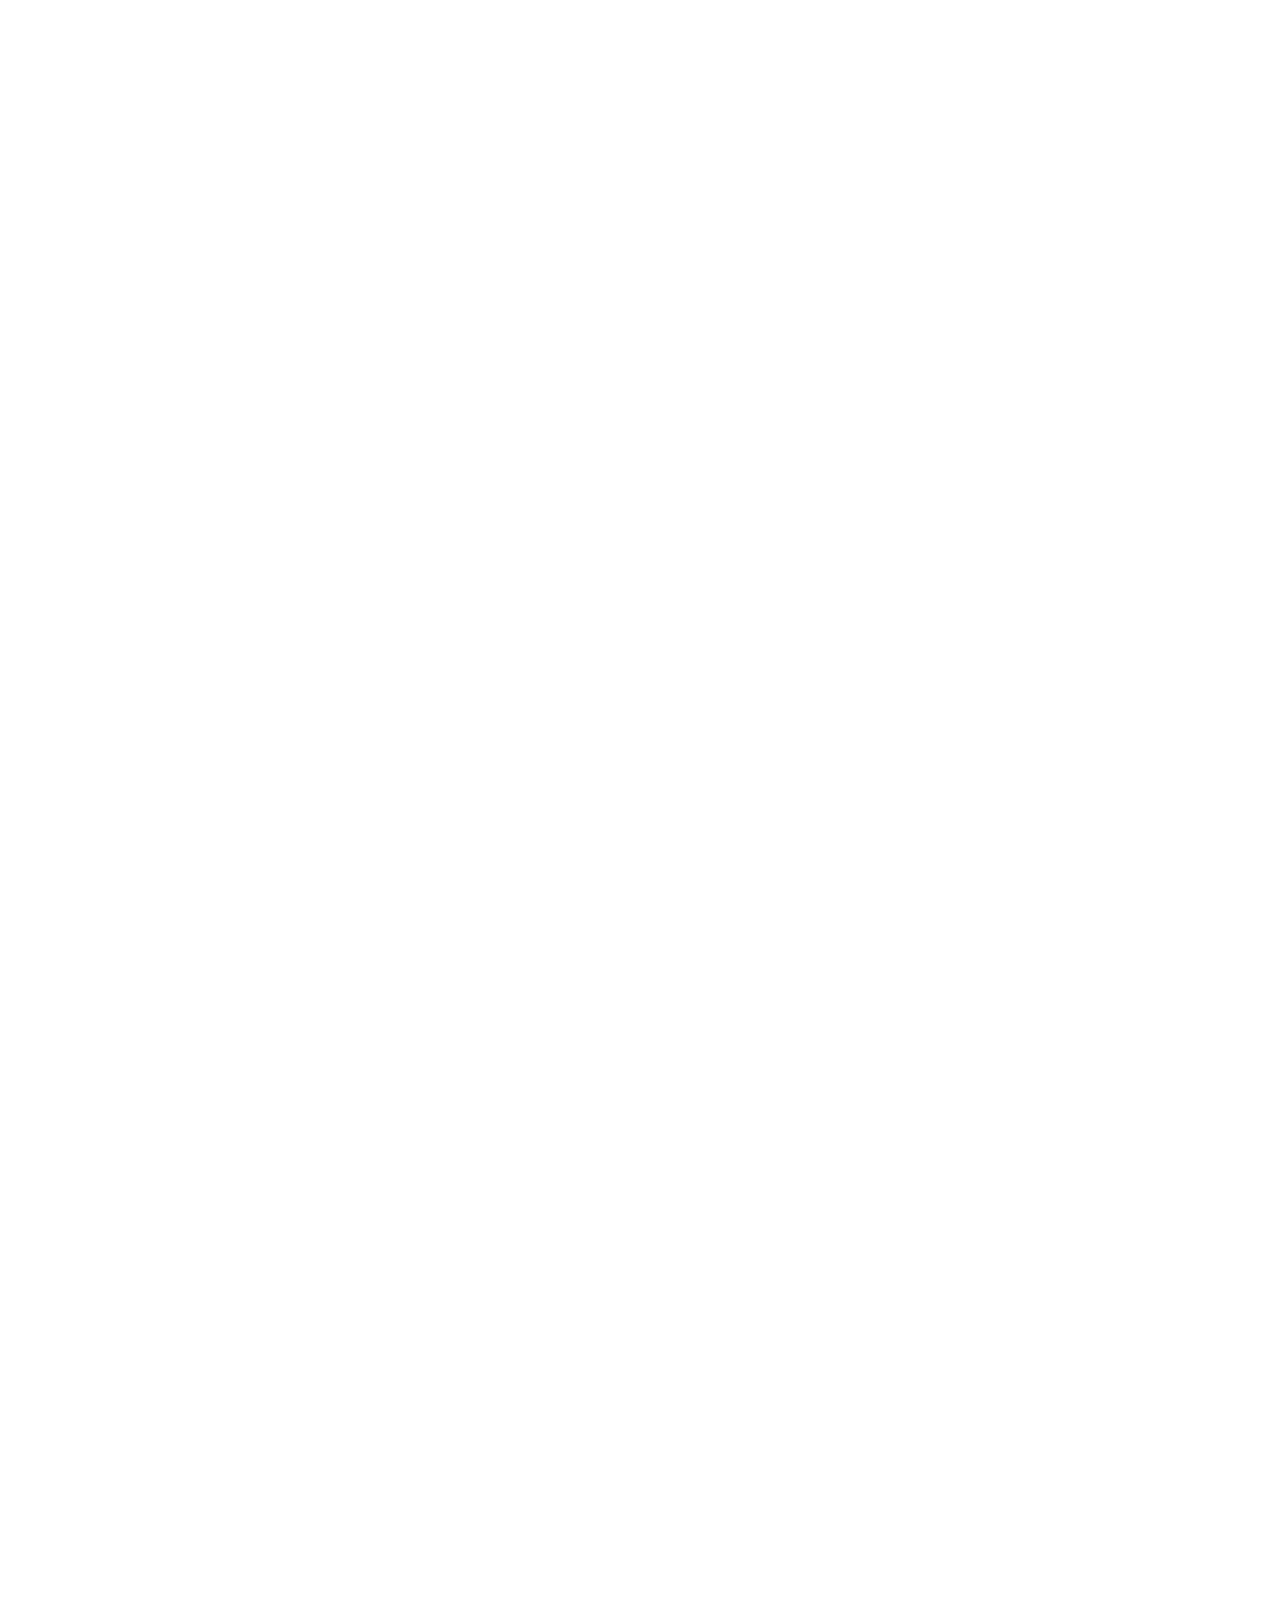
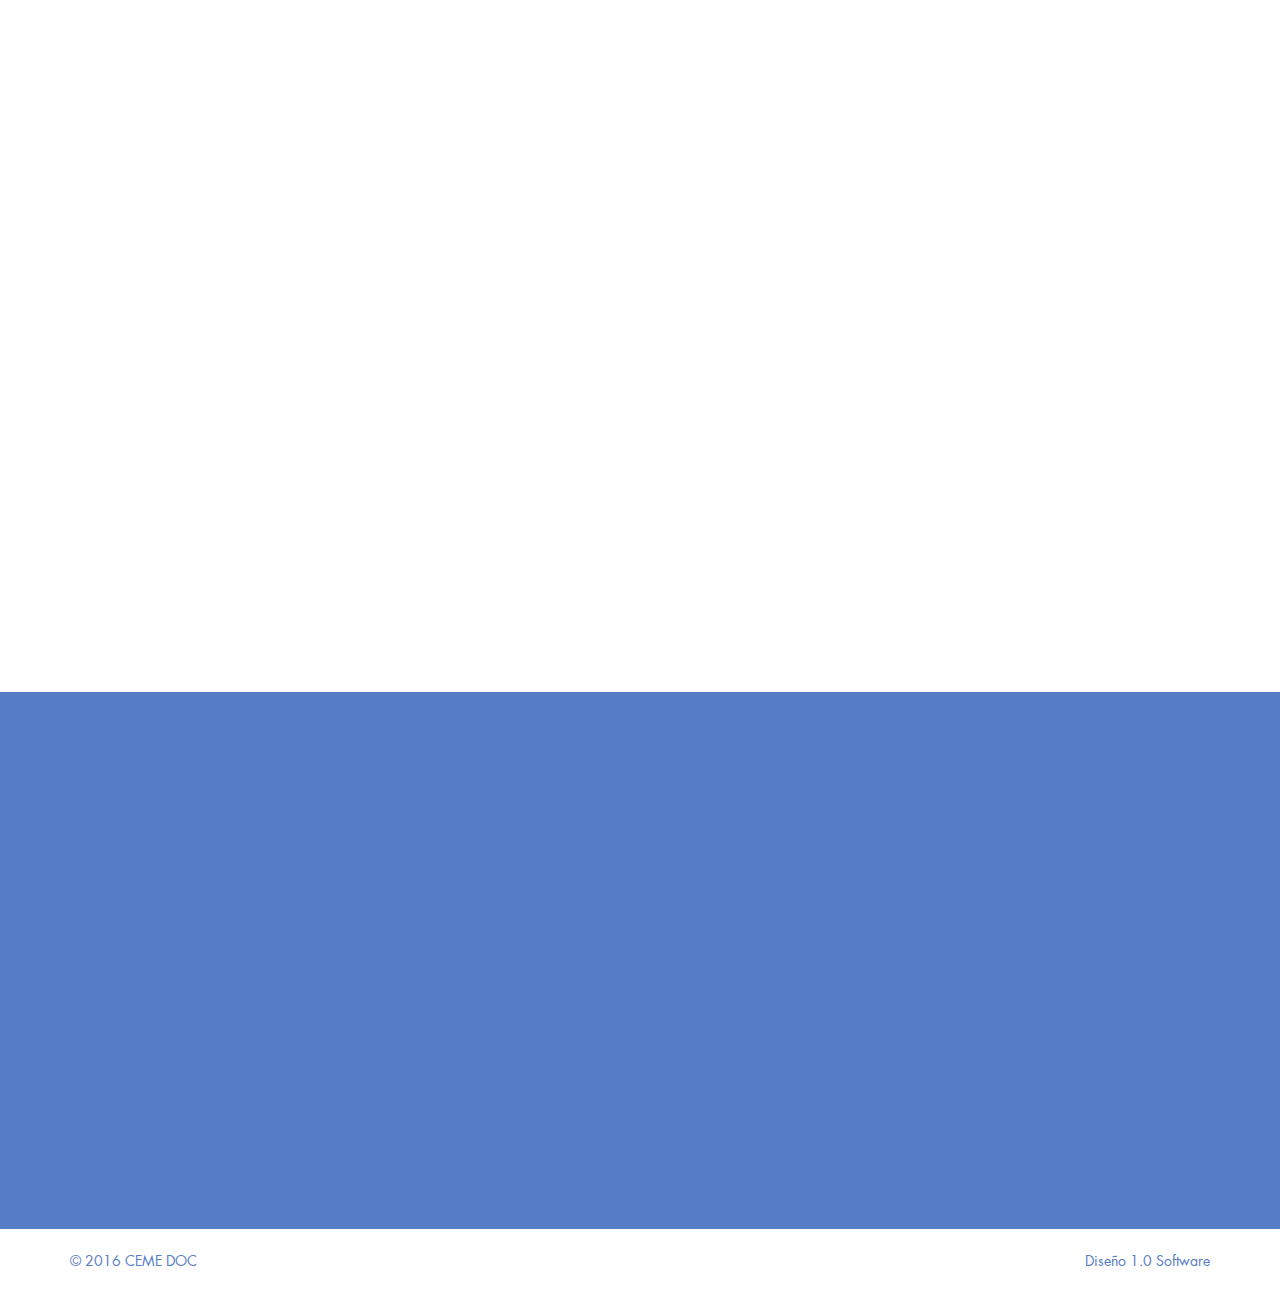
==== commit df64ce58: "agregando ganadores" ====
--- a/index.html
+++ b/index.html
@@ -112,7 +112,7 @@
         <div class="collapse navbar-collapse">
           <ul class="nav navbar-nav navbar-right">
             <li class="scroll active"><a href="#home">Inicio</a></li>
-            <li class="scroll"><a href="#services">Ceme Doc</a></li>
+            <li class="scroll"><a href="#services">Ganador</a></li>
             <li class="scroll"><a href="#seleccion">Selección Oficial</a></li>
             <li class="scroll"><a href="#programas">Programas</a></li>
             <li class="scroll"><a href="#jueces">Jueces</a></li>
@@ -129,10 +129,20 @@
       <div class="heading wow fadeInUp" data-wow-duration="1000ms" data-wow-delay="300ms" style="margin-bottom:0;padding-bottom:0;">
         <div class="row">
           <div class="text-center col-sm-8 col-sm-offset-2">
-            <h2 style="text-transform:uppercase;">Ceme Doc</h2>
-            <h4>Cine y reflexión sobre migraciones, refugiados y exilios.</h4>
+            <h1 style="text-transform:uppercase;">Ganador Ceme Doc</h1>
+            <h3>El ganador del certamen del 2016 es: </h3><br>
             <div style="text-align: center; width:100%;">
-              <p style="max-width:920px;width:100%;text-align:justify;font-size:16px;">El certamen convoca a cienastas e investigadores de cualquier nacionalidad a presentar trabajos que aborden la problemática de las migraciones económicas o políticas. El objetivo del proyecto es crear un espacio reflexivo en torno a producciones cinematográficas contemporáneas que nos acerquen a estas experiencias. Un jurado internacional valora rigurosamente los trabajos desde el punto de vista del contenido, la forma cinematográfica y la pertinencia de la temática. Las obras seleccionadas como finalistas se proyectarán en diferentes sedes de la Ciudad de México.</p>
+              <p style="max-width:920px;width:100%;text-align:justify;font-size:16px; margin: auto;">
+                  <img src="images/seleccion/labri.jpg" class="img-thumbnail"/>
+                  <br>
+                  <h3>L’ABRI<br><small>Fernand Melgar - Suiza</small></h3>
+              </p><br>
+                <h2>Mencion Honorifica</h2>
+                <p style="max-width:720px;width:90%;text-align:justify;font-size:16px;margin: auto;">
+                    <img src="images/seleccion/cow.jpg" class="img-thumbnail"/>
+                    <br>
+                <h5>NO COW IN THE ICE<br><small>Eloy Domínguez Serén - España</small></h5>
+                </p>
             </div>
           </div>
         </div>
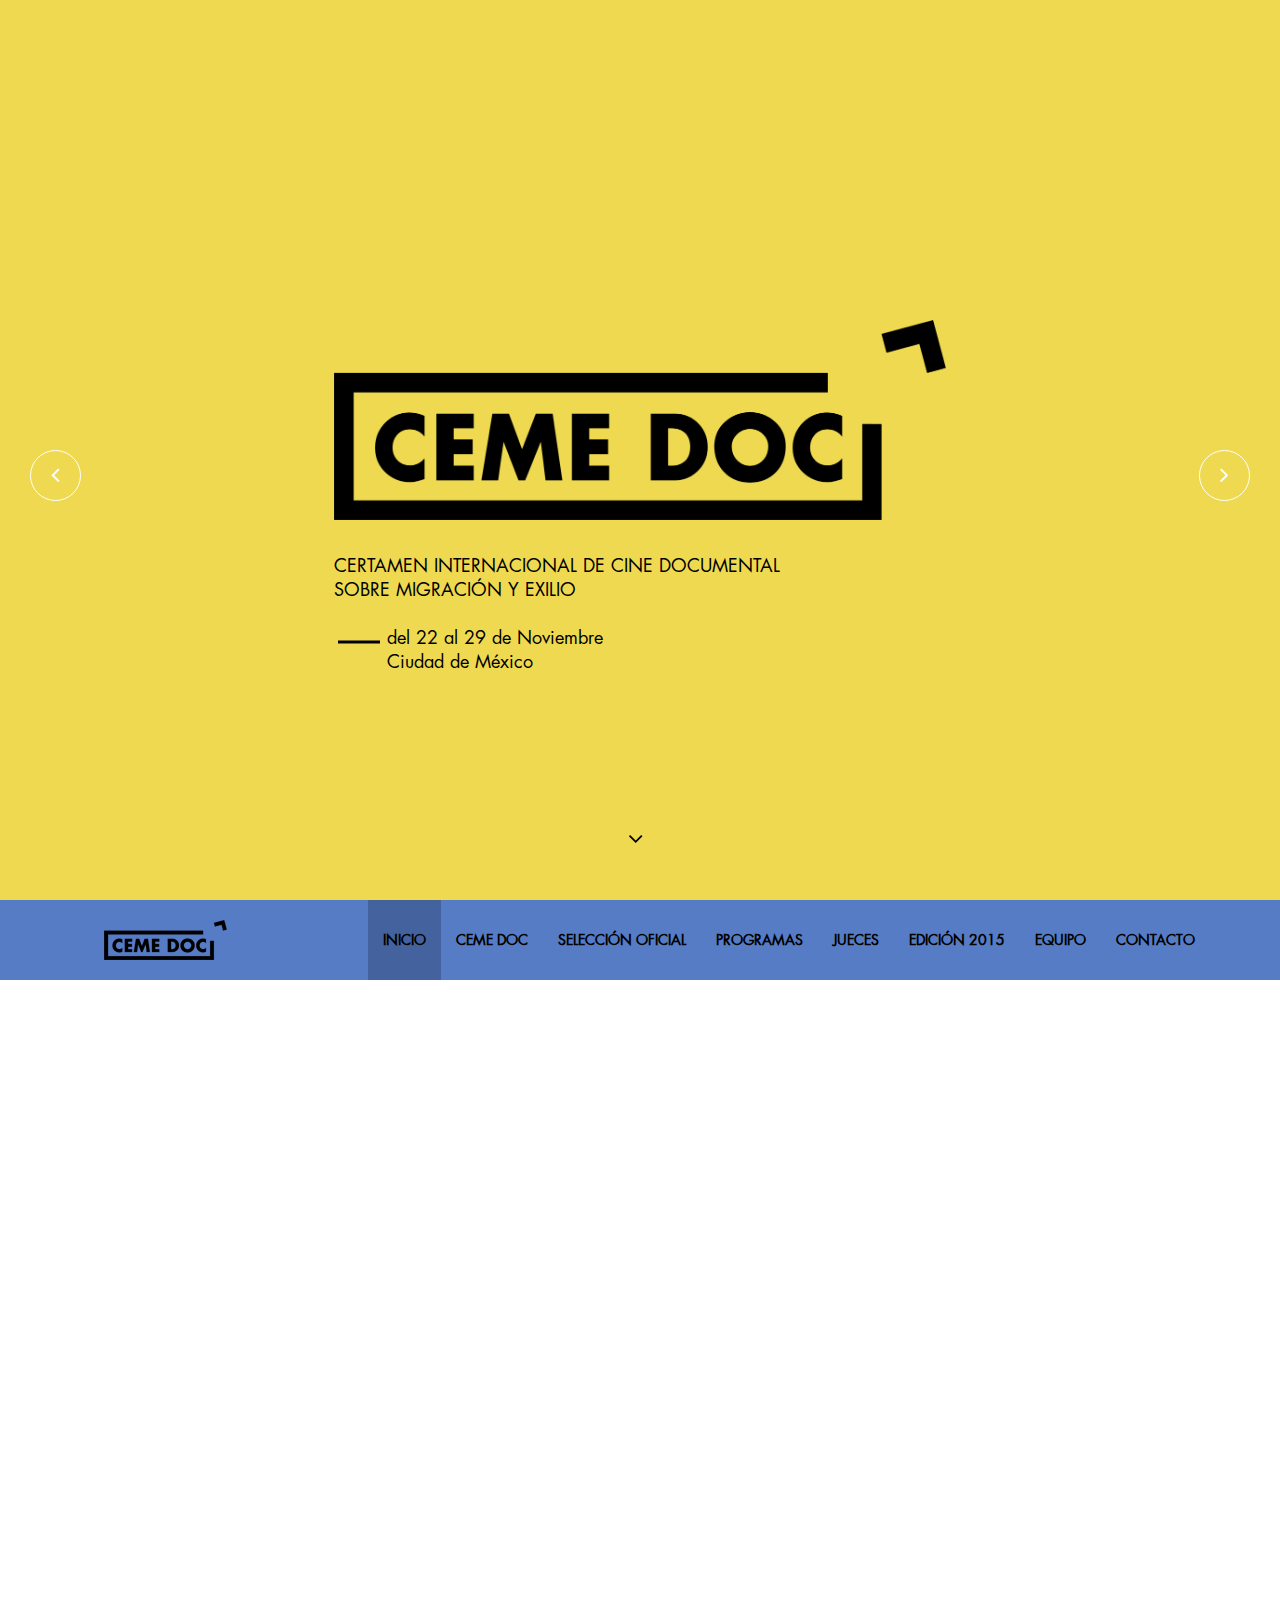
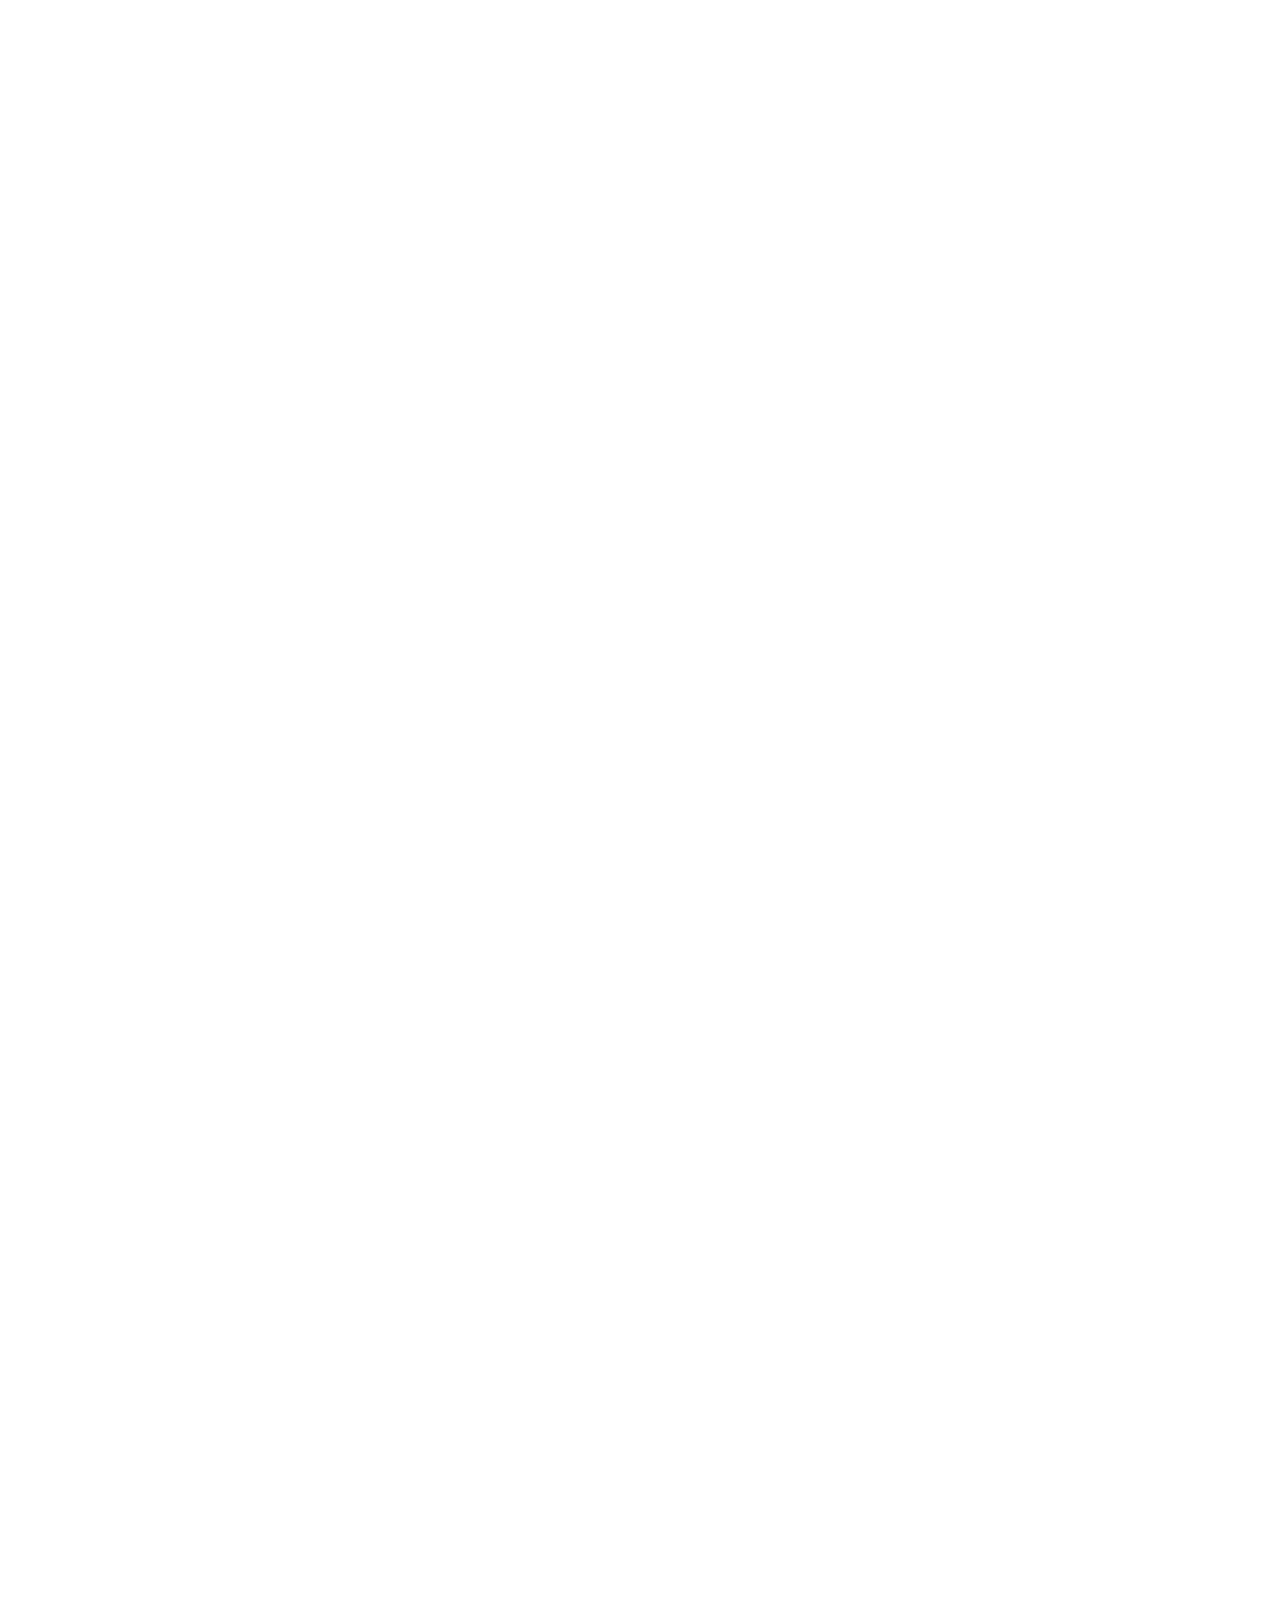
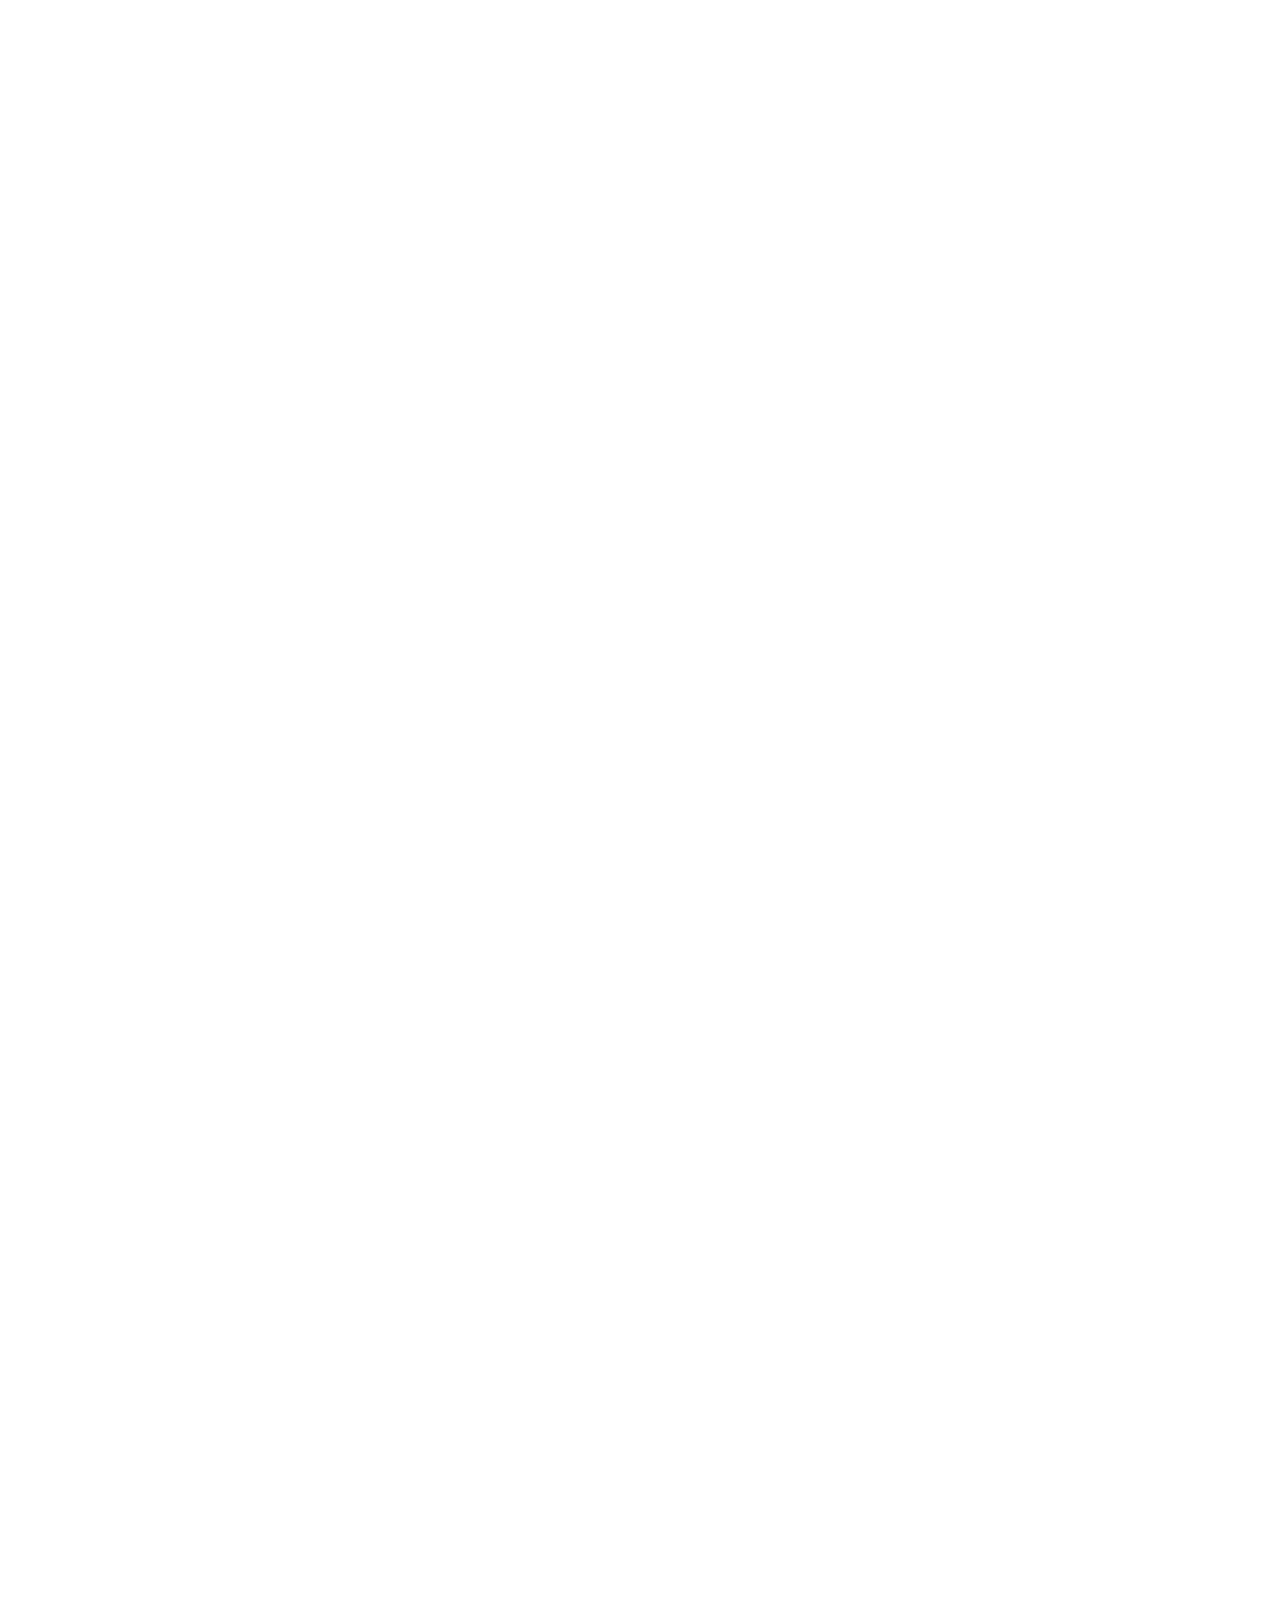
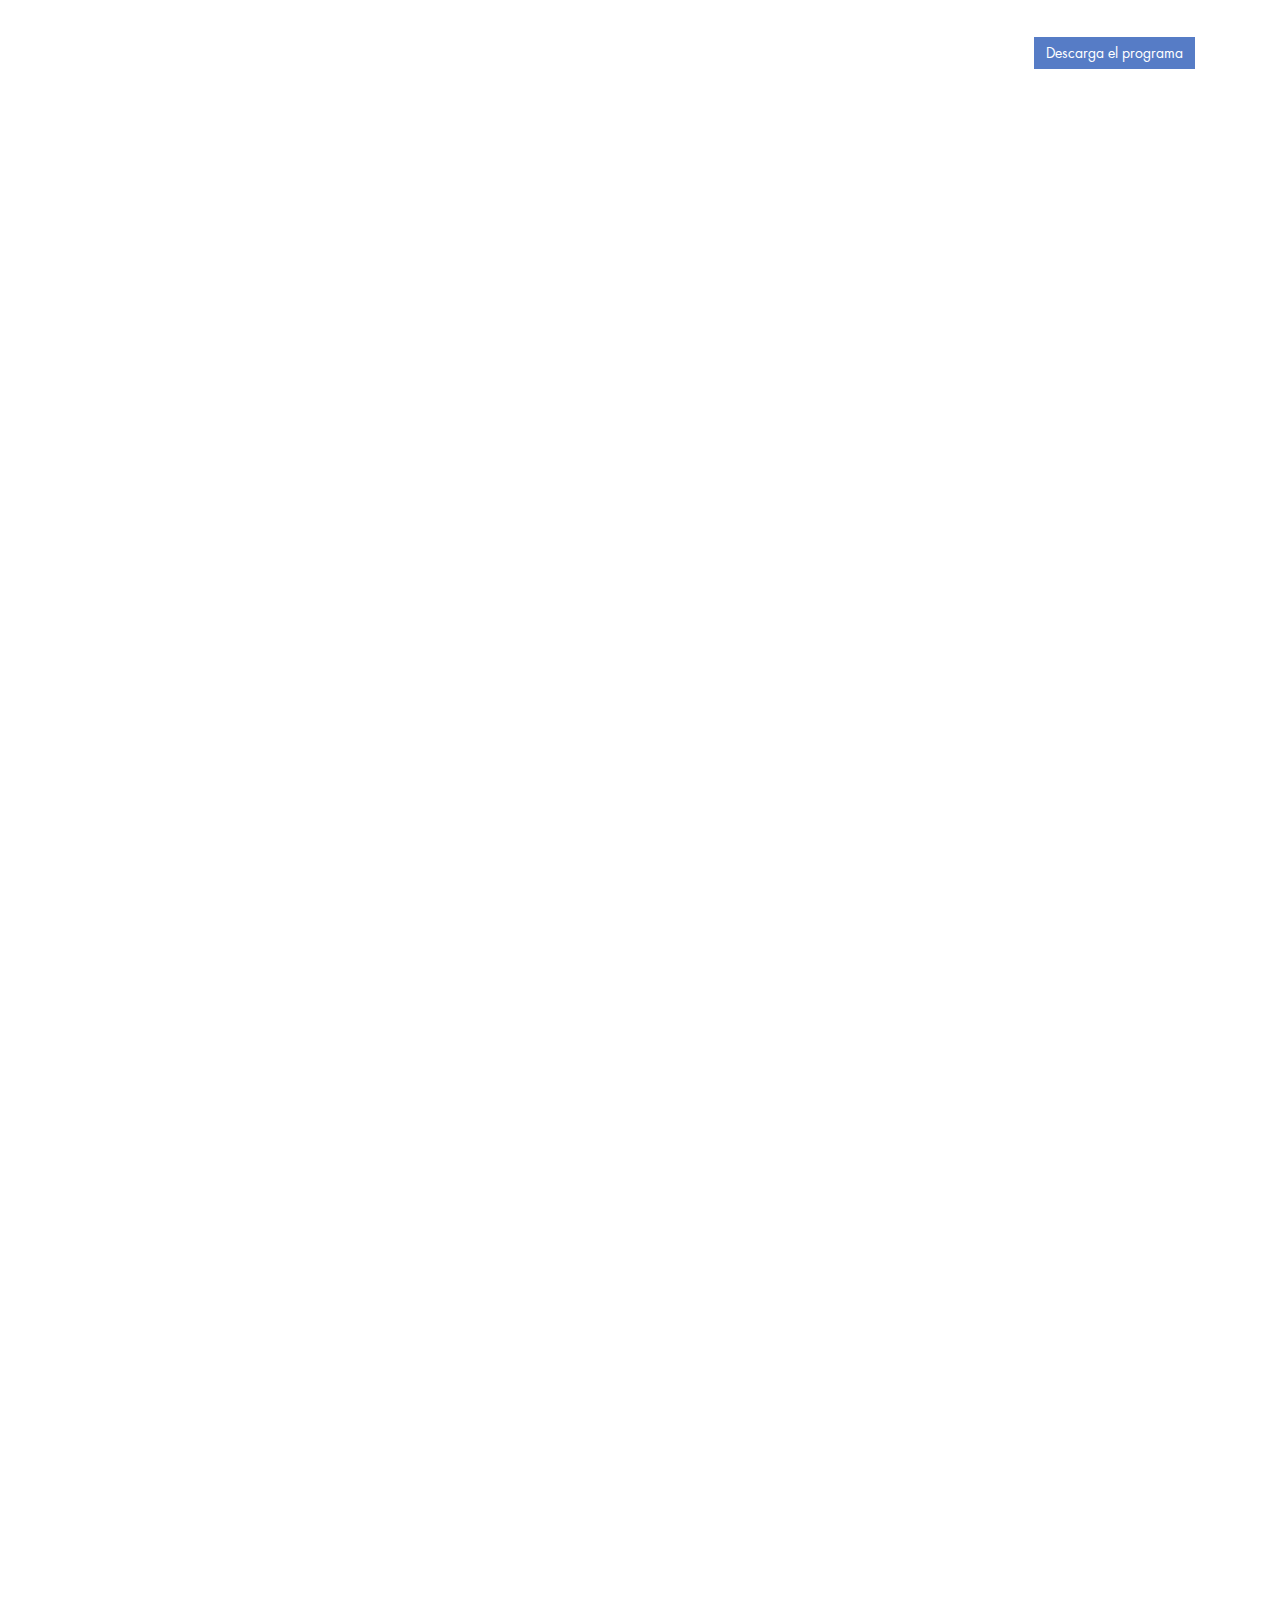
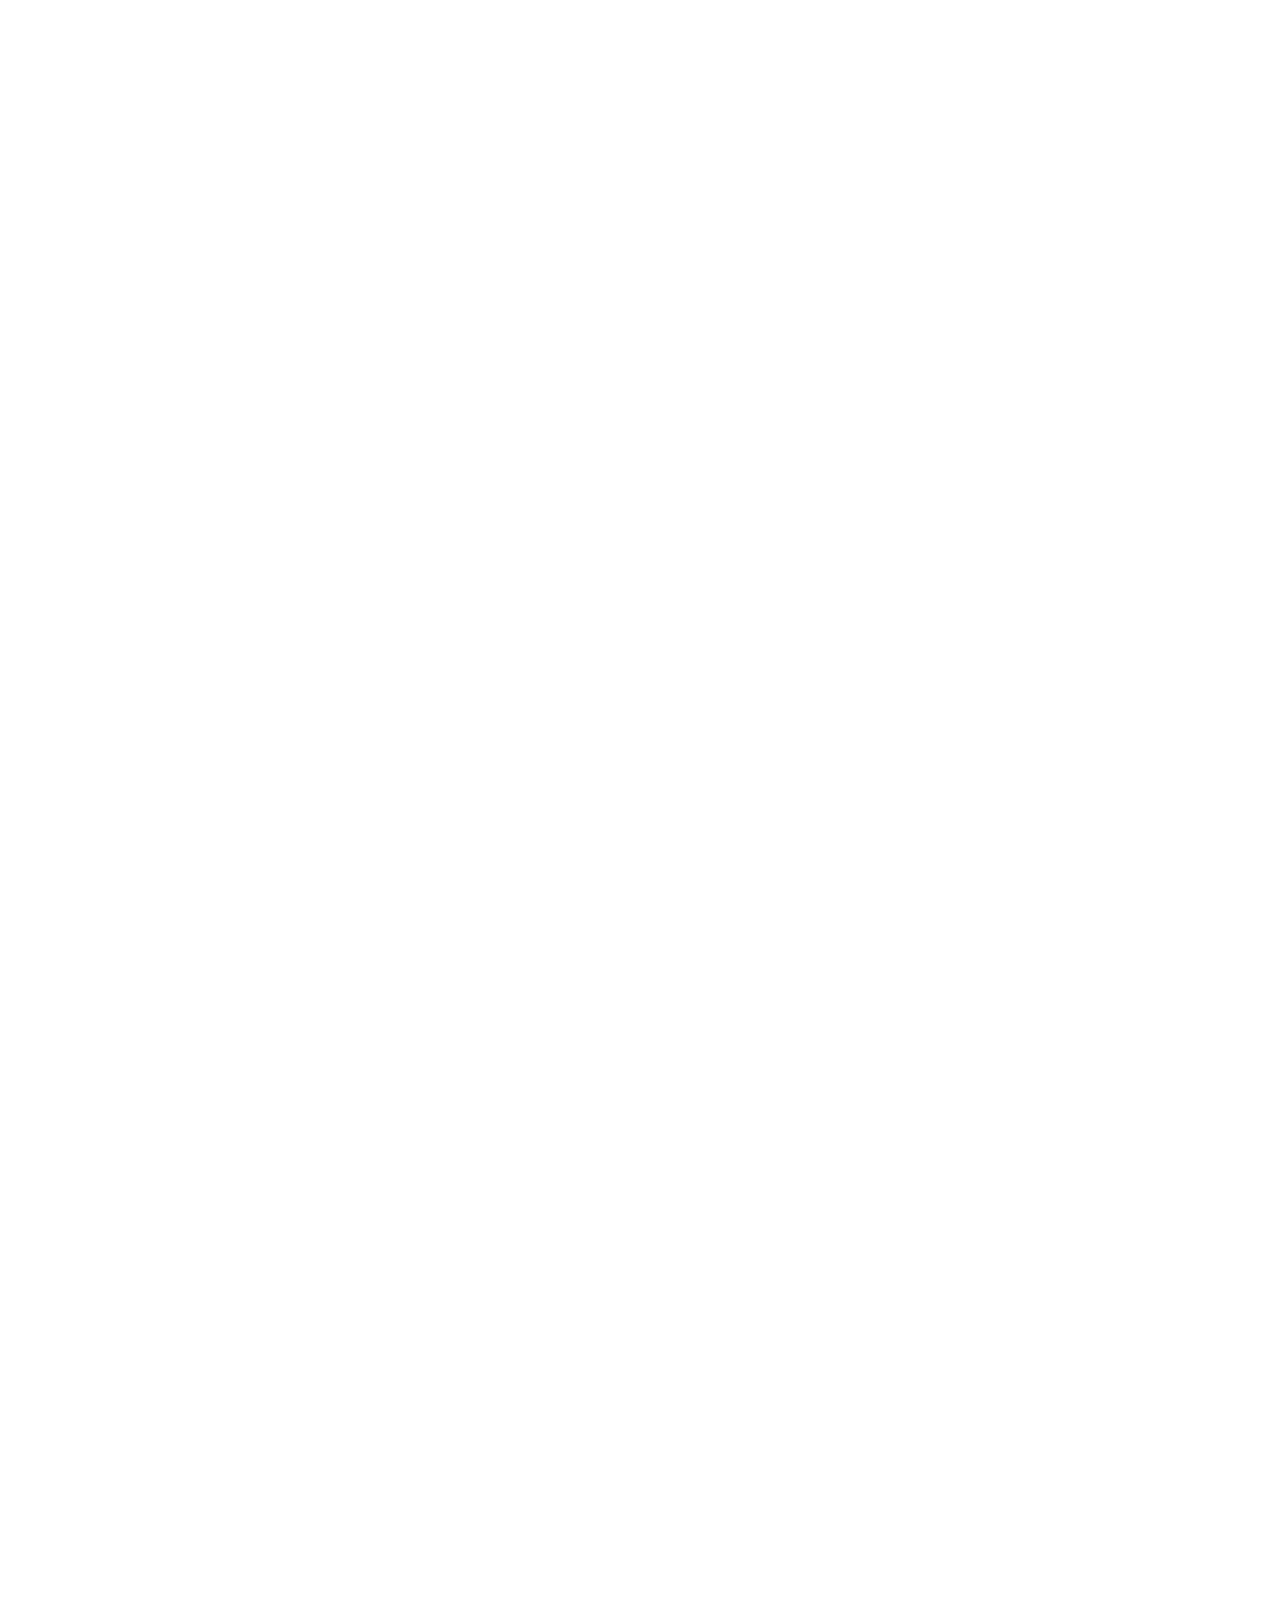
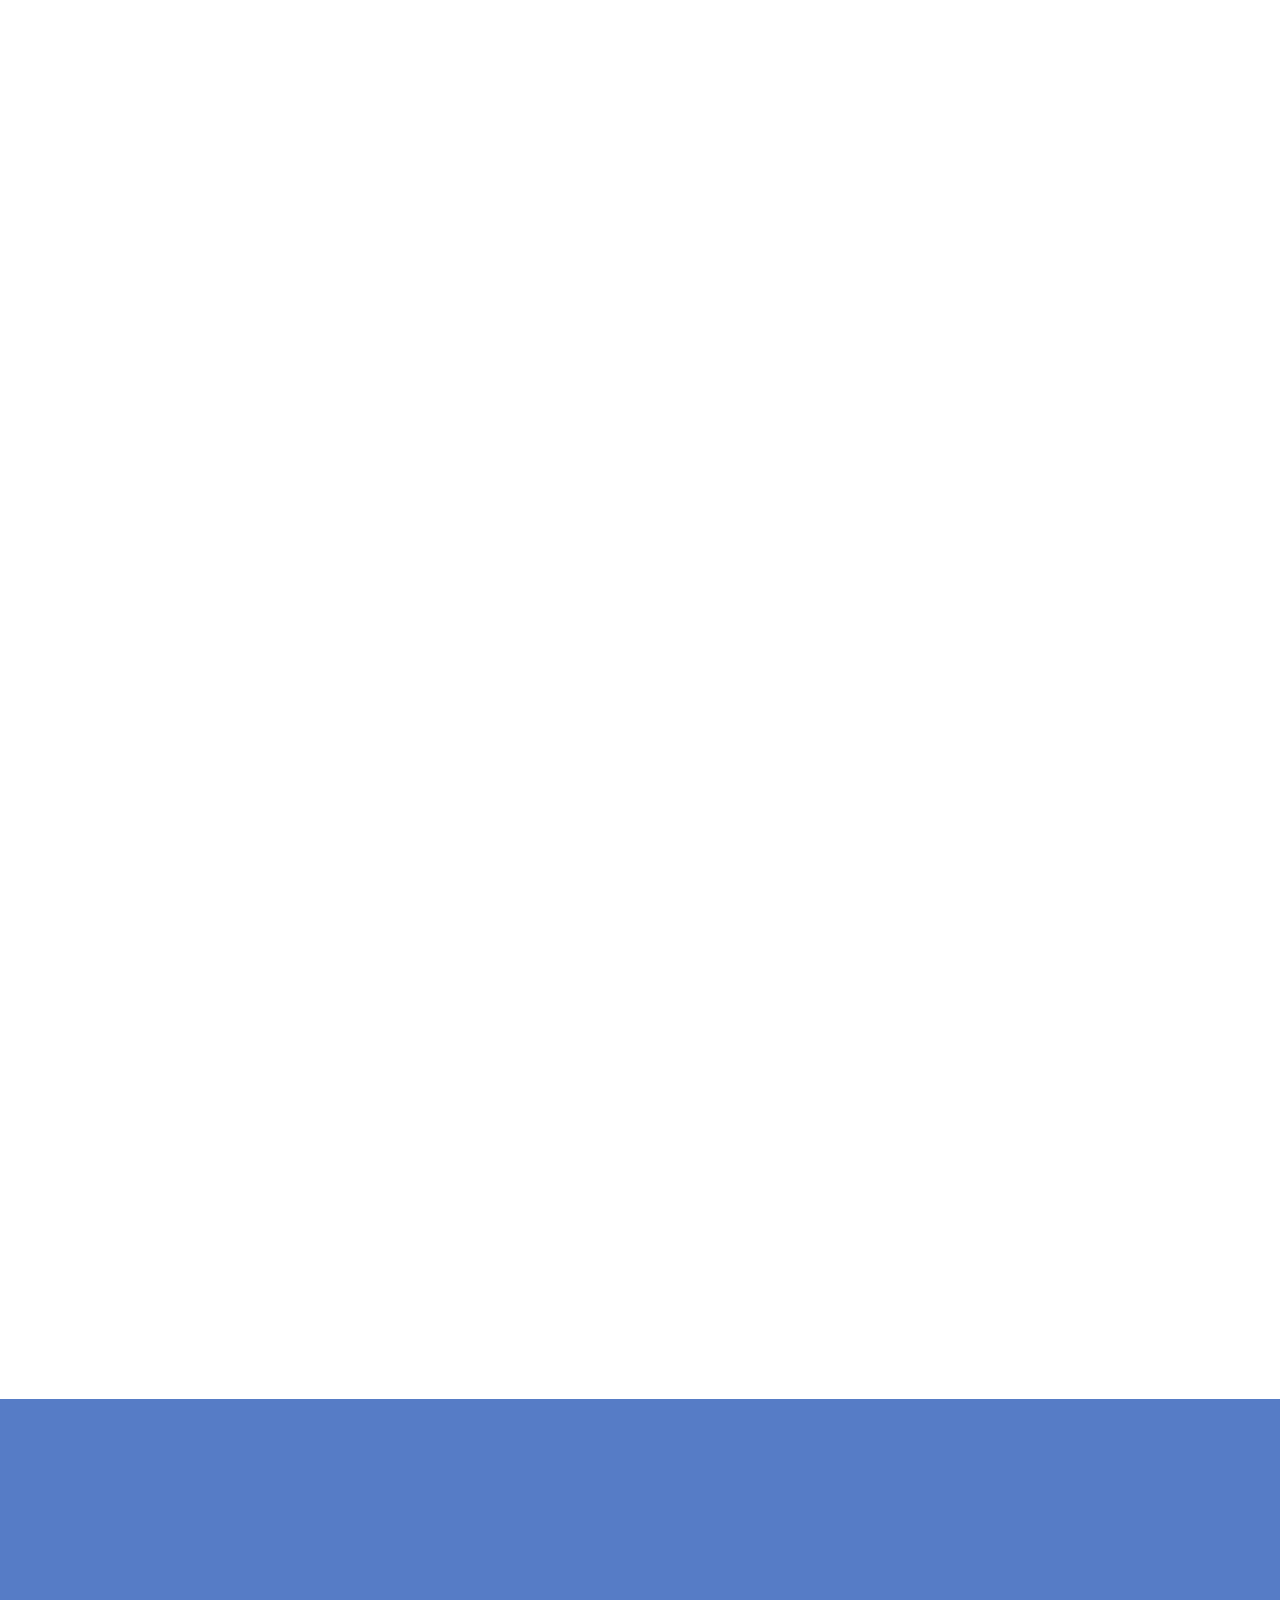
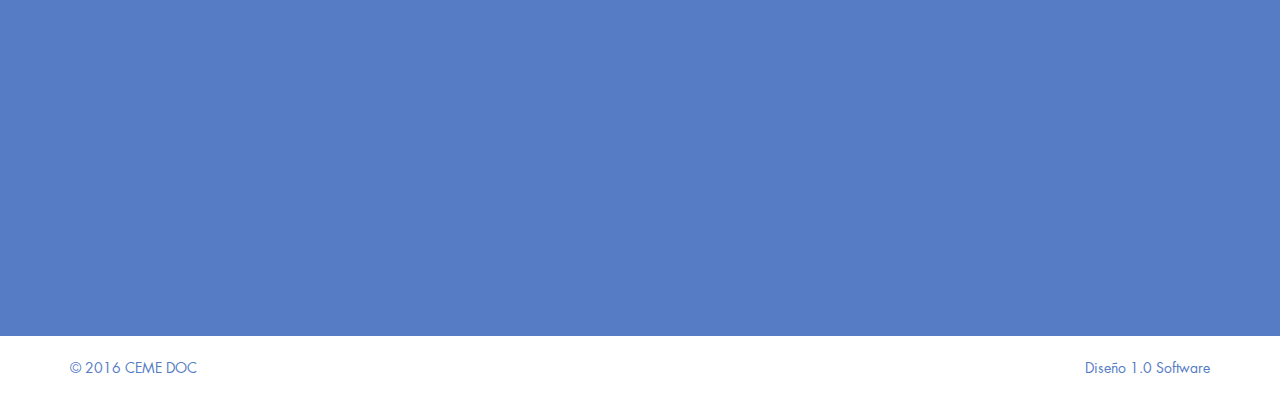
==== commit 12fef902: "cambio a https" ====
--- a/index.html
+++ b/index.html
@@ -1,2833 +1 @@
-<!DOCTYPE html>
-<html lang="es">
-<head>
-  <meta charset="utf-8">
-  <meta name="theme-color" content="#567cc6">
-  <meta name="viewport" content="width=device-width, initial-scale=1.0">
-  <meta name="description" content="El certamen convoca a cienastas e investigadores de cualquier nacionalidad a presentar trabajos que aborden la problemática de las migraciones económicas o políticas.">
-  <meta name="author" content="cemedoc">
-  <title>CEME DOC - 2016</title>
-  <link href="css/bootstrap.min.css" rel="stylesheet">
-  <link href="css/animate.min.css" rel="stylesheet">
-  <link href="css/font-awesome.min.css" rel="stylesheet">
-  <link href="css/lightbox.css" rel="stylesheet">
-  <link href='css/fonts.css' rel='stylesheet' type='text/css'>
-  <link href="css/main.css" rel="stylesheet">
-  <link id="css-preset" href="css/presets/preset1.css" rel="stylesheet">
-  <link href="css/responsive.css" rel="stylesheet">
-
-  <!--[if lt IE 9]>
-    <script src="js/html5shiv.js"></script>
-    <script src="js/respond.min.js"></script>
-  <![endif]-->
-
-
-  <link rel="icon" type="image/png" href="images/favicon.png" />
-</head><!--/head-->
-
-<body>
-
-  <!--.preloader-->
-  <div class="preloader"> <i class="fa fa-circle-o-notch fa-spin"></i></div>
-  <!--/.preloader-->
-
-  <header id="home">
-    <div id="home-slider" class="carousel slide carousel-fade" data-ride="carousel">
-      <div class="carousel-inner">
-        <div class="carousel-inner">
-
-          <div class="item active" style="background: #eed950!important;">
-            <div class="caption">
-              <br>
-              <img src="images\logocmdn.png" class="img-responsive" style="max-height:200px;margin:auto;"/>
-              <br>
-              <p class="animated fadeInRightBig" style="color: #000;">
-                <div style="max-width:613px;text-align:left;margin:auto;">
-                  Certamen internacional de cine documental<br>
-                  sobre migración y exilio<br><br>
-                  <ul class="CEME_spec" style="margin-left:13px;">
-                    <li>del 22 al 29 de Noviembre<br>Ciudad de México</li>
-                  </ul>
-              </div></p>
-
-            </div>
-          </div>
-
-          <div class="item" style="background-image: url(images/slider/a.jpg),url(images/slider/fa.png);">
-            <div class="caption">
-              <br>
-              <img src="images\Logocmdb.png" class="img-responsive" style="max-height:200px;margin:auto;"/>
-              <br>
-              <p class="animated fadeInRightBig"><div style="max-width:613px;text-align:left;margin:auto;"><font style="color:#fff;">Certamen internacional de cine documental<br>sobre migración y exilio</font></div></p>
-            </div>
-          </div>
-
-          <div class="item" style="background: #cf6955!important;">
-            <div class="caption">
-              <br>
-              <img src="images\logocmdn.png" class="img-responsive" style="max-height:200px;margin:auto;"/>
-              <br>
-              <p class="animated fadeInRightBig" style="color: #000;">
-                <div style="max-width:613px;text-align:left;margin:auto;">
-                  Certamen internacional de cine documental<br>
-                  sobre migración y exilio<br><br>
-                  <ul class="CEME_spec" style="margin-left:13px;">
-                    <li>del 22 al 29 de Noviembre<br>Ciudad de México</li>
-                  </ul>
-              </div></p>
-            </div>
-          </div>
-
-          <div class="item" style="background-image: url(images/slider/fc.png),url(images/slider/b.jpg);">
-            <div class="caption">
-              <br>
-              <img src="images\Logocmdb.png" class="img-responsive" style="max-height:200px;margin:auto;"/>
-              <br>
-              <p class="animated fadeInRightBig"><div style="max-width:613px;text-align:left;margin:auto;"><font style="color:#fff;">Certamen internacional de cine documental<br>sobre migraciones y exilio</font></div></p>
-
-
-            </div>
-          </div>
-
-      </div>
-      <a class="left-control" href="#home-slider" data-slide="prev"><i class="fa fa-angle-left"></i></a>
-      <a class="right-control" href="#home-slider" data-slide="next"><i class="fa fa-angle-right"></i></a>
-
-      <a id="tohash" href="#services"><i class="fa fa-angle-down"></i></a>
-      </div>
-    </div><!--/#home-slider-->
-    <div class="main-nav">
-      <div class="container">
-        <div class="navbar-header">
-          <button type="button" class="navbar-toggle" data-toggle="collapse" data-target=".navbar-collapse">
-            <span class="sr-only">Toggle navigation</span>
-            <span class="icon-bar"></span>
-            <span class="icon-bar"></span>
-            <span class="icon-bar"></span>
-          </button>
-          <a class="navbar-brand" href="#home">
-            <h1><img class="img-responsive" src="images/logominin.png" alt="logo"></h1>
-          </a>
-        </div>
-        <div class="collapse navbar-collapse">
-          <ul class="nav navbar-nav navbar-right">
-            <li class="scroll active"><a href="#home">Inicio</a></li>
-            <li class="scroll"><a href="#services">Ganador</a></li>
-            <li class="scroll"><a href="#seleccion">Selección Oficial</a></li>
-            <li class="scroll"><a href="#programas">Programas</a></li>
-            <li class="scroll"><a href="#jueces">Jueces</a></li>
-            <li class="scroll"><a href="#portfolio">Edición 2015</a></li>
-            <li class="scroll"><a href="#team">Equipo</a></li>
-            <li class="scroll"><a href="#contact">Contacto</a></li>
-          </ul>
-        </div>
-      </div>
-    </div><!--/#main-nav-->
-  </header><!--/#home-->
-  <section id="services" style="padding-bottom: 90px!important ;">
-    <div class="container">
-      <div class="heading wow fadeInUp" data-wow-duration="1000ms" data-wow-delay="300ms" style="margin-bottom:0;padding-bottom:0;">
-        <div class="row">
-          <div class="text-center col-sm-8 col-sm-offset-2">
-            <h1 style="text-transform:uppercase;">Ganador Ceme Doc</h1>
-            <h3>El ganador del certamen del 2016 es: </h3><br>
-            <div style="text-align: center; width:100%;">
-              <p style="max-width:920px;width:100%;text-align:justify;font-size:16px; margin: auto;">
-                  <img src="images/seleccion/labri.jpg" class="img-thumbnail"/>
-                  <br>
-                  <h3>L’ABRI<br><small>Fernand Melgar - Suiza</small></h3>
-              </p><br>
-                <h2>Mencion Honorifica</h2>
-                <p style="max-width:720px;width:90%;text-align:justify;font-size:16px;margin: auto;">
-                    <img src="images/seleccion/cow.jpg" class="img-thumbnail"/>
-                    <br>
-                <h5>NO COW IN THE ICE<br><small>Eloy Domínguez Serén - España</small></h5>
-                </p>
-            </div>
-          </div>
-        </div>
-      </div>
-    </div>
-  </section><!--/#services-->
-
-  <section id="seleccion" class="parallax">
-    <div class="container-fluid">
-        <div class="heading wow fadeInUp animated" data-wow-duration="1000ms" data-wow-delay="300ms" style="margin-bottom: 0px; padding-bottom: 0px; visibility: visible; animation-duration: 1000ms; animation-delay: 300ms; animation-name: fadeInUp;">
-          <div class="row">
-            <div class="text-center col-sm-8 col-sm-offset-2">
-              <h2 style="text-transform:uppercase;">Selección oficial</h2><br>
-            </div>
-          </div>
-        </div>
-        <div class="col-md-4 wow fadeInUp" data-wow-duration="1500ms" data-wow-delay="300ms">
-          <div class="panel panel-default">
-              <div class="panel-heading">TOUT LE MONDE AIME LE BORD DE LA MER</div>
-              <ul class="list-group">
-                <li class="list-group-item"><p class="card-text">Keina Raquel Espiñeira - España</p></li>
-                <li class="list-group-item thumbnail">
-                  <img class="img-thumbnail" src="/images/seleccion/tutelemo.jpg" />
-                </li>
-              </ul>
-              <div class="panel-footer text-right"><a href="#" class="btn btn-primary" data-toggle="modal" data-target="#tute-le-monde">Más información</a>
-            </div>
-          </div>
-        </div>
-        <div class="col-md-4 wow fadeInUp" data-wow-duration="1500ms" data-wow-delay="300ms">
-          <div class="panel panel-default">
-              <div class="panel-heading">WHERE THERE IS NO POINT</div>
-              <ul class="list-group">
-                <li class="list-group-item"><p class="card-text">Florinda Ciucio - Bélgica</p></li>
-                <li class="list-group-item thumbnail">
-                    <img class="img-thumbnail" src="/images/seleccion/Wherethereisnopoint-2.jpg" />
-                </li>
-              </ul>
-              <div class="panel-footer text-right"><a href="#" class="btn btn-primary" data-toggle="modal" data-target="#no-point">Más información</a>
-            </div>
-          </div>
-        </div>
-        <div class="col-md-4 wow fadeInUp" data-wow-duration="1500ms" data-wow-delay="300ms">
-          <div class="panel panel-default">
-              <div class="panel-heading">O FUTEBOL</div>
-              <ul class="list-group">
-                <li class="list-group-item"><p class="card-text">Sergio Oksman - España</p></li>
-                <li class="list-group-item thumbnail">
-                    <img class="img-thumbnail" src="/images/seleccion/ofutebol.jpg" />
-                </li>
-              </ul>
-              <div class="panel-footer text-right"><a href="#" class="btn btn-primary" data-toggle="modal" data-target="#o-futebol">Más información</a>
-            </div>
-          </div>
-        </div>
-        <div class="col-md-4 wow fadeInUp" data-wow-duration="1500ms" data-wow-delay="300ms">
-          <div class="panel panel-default">
-              <div class="panel-heading">TEMPESTAD</div>
-              <ul class="list-group">
-                <li class="list-group-item"><p class="card-text">Tatiana Huezo - México</p></li>
-                <li class="list-group-item thumbnail">
-                    <img class="img-thumbnail" src="/images/seleccion/tempestad.jpg" />
-                </li>
-              </ul>
-              <div class="panel-footer text-right"><a href="#" class="btn btn-primary" data-toggle="modal" data-target="#tempestad">Más información</a>
-            </div>
-          </div>
-        </div>
-        <div class="col-md-4 wow fadeInUp" data-wow-duration="1500ms" data-wow-delay="300ms">
-          <div class="panel panel-default">
-              <div class="panel-heading">L’ABRI</div>
-              <ul class="list-group">
-                <li class="list-group-item"><p class="card-text">Fernand Melgar - Suiza</p></li>
-                <li class="list-group-item thumbnail">
-                    <img class="img-thumbnail" src="/images/seleccion/labri.jpg" />
-                </li>
-              </ul>
-              <div class="panel-footer text-right"><a href="#" class="btn btn-primary" data-toggle="modal" data-target="#labri">Más información</a>
-            </div>
-          </div>
-        </div>
-        <div class="col-md-4 wow fadeInUp" data-wow-duration="1500ms" data-wow-delay="300ms">
-          <div class="panel panel-default">
-              <div class="panel-heading">MEMORIES OF THE SENSITIVE SEA AND CITY</div>
-              <ul class="list-group">
-                <li class="list-group-item"><p class="card-text sp">Alumnos de 1º y 2º de ESO del Instituto Milà i Fontanals - España</p></li>
-                <li class="list-group-item thumbnail">
-                    <img class="img-thumbnail" src="/images/seleccion/memories.jpg" />
-                </li>
-              </ul>
-              <div class="panel-footer text-right"><a href="#" class="btn btn-primary" data-toggle="modal" data-target="#memories">Más información</a>
-            </div>
-          </div>
-        </div>
-        <div class="col-md-4 wow fadeInUp" data-wow-duration="1500ms" data-wow-delay="300ms">
-          <div class="panel panel-default">
-              <div class="panel-heading">THE NEST</div>
-              <ul class="list-group">
-                <li class="list-group-item"><p class="card-text">Kristína Leidenfrostová - Slovakia</p></li>
-                <li class="list-group-item thumbnail">
-                    <img class="img-thumbnail" src="/images/seleccion/nest.png" />
-                </li>
-              </ul>
-              <div class="panel-footer text-right"><a href="#" class="btn btn-primary" data-toggle="modal" data-target="#thenest">Más información</a>
-            </div>
-          </div>
-        </div>
-        <div class="col-md-4 wow fadeInUp" data-wow-duration="1500ms" data-wow-delay="300ms">
-          <div class="panel panel-default">
-              <div class="panel-heading">NO COW ON THE ICE</div>
-              <ul class="list-group">
-                <li class="list-group-item"><p class="card-text">Eloy Domínguez Serén - España</p></li>
-                <li class="list-group-item thumbnail">
-                    <img class="img-thumbnail" src="/images/seleccion/cow.jpg" />
-                </li>
-              </ul>
-              <div class="panel-footer text-right"><a href="#" class="btn btn-primary" data-toggle="modal" data-target="#cow">Más información</a>
-            </div>
-          </div>
-        </div>
-        <div class="col-md-4 wow fadeInUp" data-wow-duration="1500ms" data-wow-delay="300ms">
-          <div class="panel panel-default">
-              <div class="panel-heading">STONY PATHS</div>
-              <ul class="list-group">
-                <li class="list-group-item"><p class="card-text">Arnaud KHAYADJANIAN - Francia</p></li>
-                <li class="list-group-item thumbnail">
-                    <img class="img-thumbnail" src="/images/seleccion/stony.jpg" />
-                </li>
-              </ul>
-              <div class="panel-footer text-right"><a href="#" class="btn btn-primary" data-toggle="modal" data-target="#stonypath">Más información</a>
-            </div>
-          </div>
-        </div>
-        <div class="col-md-4 wow fadeInUp" data-wow-duration="1500ms" data-wow-delay="300ms">
-          <div class="panel panel-default">
-              <div class="panel-heading">FATIMA</div>
-              <ul class="list-group">
-                <li class="list-group-item"><p class="card-text">Nina KHADA - Francia</p></li>
-                <li class="list-group-item thumbnail">
-                    <img class="img-thumbnail" src="/images/seleccion/fatima.jpg" />
-                </li>
-              </ul>
-              <div class="panel-footer text-right"><a href="#" class="btn btn-primary" data-toggle="modal" data-target="#fatima">Más información</a>
-            </div>
-          </div>
-        </div>
-        <div class="col-md-4 wow fadeInUp" data-wow-duration="1500ms" data-wow-delay="300ms">
-          <div class="panel panel-default">
-              <div class="panel-heading">ONE MINUTE</div>
-              <ul class="list-group">
-                <li class="list-group-item"><p class="card-text">Dina Naser - Jordania</p></li>
-                <li class="list-group-item thumbnail">
-                    <img class="img-thumbnail" src="/images/seleccion/oneminute.jpg" />
-                </li>
-              </ul>
-              <div class="panel-footer text-right"><a href="#" class="btn btn-primary" data-toggle="modal" data-target="#oneminute">Más información</a>
-            </div>
-          </div>
-        </div>
-        <div class="col-md-4 wow fadeInUp" data-wow-duration="1500ms" data-wow-delay="300ms">
-          <div class="panel panel-default">
-              <div class="panel-heading">District Zero</div>
-              <ul class="list-group">
-                <li class="list-group-item"><p class="card-text sp">PABLO IRABURU &amp; JORGE FERNÁNDEZ &amp; PABLO TOSCO España</p></li>
-                <li class="list-group-item thumbnail">
-                    <img class="img-thumbnail" src="/images/seleccion/1.jpg" alt="District Zero">
-                </li>
-              </ul>
-              <div class="panel-footer text-right"><a href="#" class="btn btn-primary" data-toggle="modal" data-target="#district-zero">Más información</a>
-            </div>
-          </div>
-        </div>
-        <div class="col-md-4 wow fadeInUp" data-wow-duration="1500ms" data-wow-delay="300ms">
-          <div class="panel panel-default">
-              <div class="panel-heading">EL LUGAR DE LAS FRESAS</div>
-              <ul class="list-group">
-                <li class="list-group-item"><p class="card-text">MAITE VITORIA DANERIS - España</p></li>
-                <li class="list-group-item thumbnail">
-                    <img class="img-thumbnail" src="/images/seleccion/fresas.jpg" />
-                </li>
-              </ul>
-              <div class="panel-footer text-right"><a href="#" class="btn btn-primary" data-toggle="modal" data-target="#fresas">Más información</a>
-            </div>
-          </div>
-        </div>
-        <div class="col-md-4 wow fadeInUp" data-wow-duration="1500ms" data-wow-delay="300ms">
-          <div class="panel panel-default">
-              <div class="panel-heading">TO THE FOREST OF CLOUDS</div>
-              <ul class="list-group">
-                <li class="list-group-item"><p class="card-text">Robin Hunzinger - Francia</p></li>
-                <li class="list-group-item thumbnail">
-                    <img class="img-thumbnail" src="/images/seleccion/clouds.jpg" />
-                </li>
-              </ul>
-              <div class="panel-footer text-right"><a href="#" class="btn btn-primary" data-toggle="modal" data-target="#clouds">Más información</a>
-            </div>
-          </div>
-        </div>
-    </div>
-  </section>
-
-  <section id="programas">
-      <div class="container">
-        <div class="heading wow fadeInUp" data-wow-duration="1000ms" data-wow-delay="300ms">
-          <div class="row">
-            <div class="text-center col-sm-8 col-sm-offset-2">
-              <h1>PROGRAMA/SEDES</h1>
-            </div>
-          </div>
-        </div>
-
-       <div class="text-center our-services">
-          <div class="row">
-
-            <div class="col-sm-4 wow fadeInDown" data-wow-duration="1000ms" data-wow-delay="300ms">
-              <div class="service-info">
-                <img class="resizea" src="images/ccem.jpg"  alt="CCEmx">
-                  <h3>CCEmx<br><small>República de Guatemala, 18  </small></h3>
-                  <div class="text-center"><a href="#" class="btn-lg btn btn-primary active" data-toggle="modal" data-target="#cc">Ver programa</a>
-                </div>
-              </div>
-            </div>
-
-            <div class="col-sm-4 wow fadeInDown" data-wow-duration="1000ms" data-wow-delay="450ms">
-              <div class="service-info">
-                <img class="resize" src="images/lido.jpg" alt="CINE LIDO">
-                <h3>CINE LIDO<br><small>Tamaulipas 202, Hipódromo Condesa</small></h3>
-                              <div class="text-center"><a href="#" class="btn-lg btn btn-primary active" data-toggle="modal" data-target="#cinelido">Ver programa</a>
-              </div>
-              </div>
-            </div>
-
-            <div class="col-sm-4 wow fadeInDown" data-wow-duration="1000ms" data-wow-delay="550ms">
-              <div class="service-info">
-                <img class="resize" src="images/film.jpg" alt="Sede">
-                <h3>FILMOTECA DE LA UNAM<br><small>Sala Carlos Monsiváis, Av. Insurgentes Sur 3000</small></h3>
-                <div class="text-center"><a href="#" class="btn-lg btn btn-primary active" data-toggle="modal" data-target="#filmoteca">Ver programa
-                </a>
-                <br><br><br><br><br>
-                </div>
-              </div>
-            </div>
-
-            <div class="col-sm-4 wow fadeInUp" data-wow-duration="1000ms" data-wow-delay="650ms">
-              <div class="service-info">
-                <img class="resize" src="images/faro.jpg" alt="Sede">
-                <h3>EL FARO DE ARAGÓN<br><small>Av 517 150, Gustavo A. Madero, San Juan de Aragón I Sección</small></h3>
-                <div class="text-center"><a href="#" class="btn-lg btn btn-primary active" data-toggle="modal" data-target="#elfarodearagon">Ver programa</a>
-                </div>
-              </div>
-            </div>
-
-            <div class="col-sm-4 wow fadeInUp" data-wow-duration="1000ms" data-wow-delay="750ms">
-              <div class="service-info">
-                   <img class="resize" src="images/uned.jpg" alt="Sede">
-
-                <h3>CEME-UNED<br><small>Hamburgo 6, Colonia Juárez</small></h3>
-                <div class="text-center"><a href="#" class="btn-lg btn btn-primary active" data-toggle="modal" data-target="#ceme">Ver programa</a>
-              </div>
-              </div>
-            </div>
-
-            <div class="col-sm-4 wow fadeInUp" data-wow-duration="1000ms" data-wow-delay="850ms">
-              <div class="service-info">
-                <img class="resize" src="images/villa.jpg" alt="Sede">
-
-                 <h3>CINE VILLA OLÍMPICA<br><small>Av. Insugentes Sur 3493, Tlalpan</small></h3>
-                    <div class="text-center"><a href="#" class="btn-lg btn btn-primary active" data-toggle="modal" data-target="#cinevilla">Ver programa</a>
-              </div>
-              </div>
-            </div>
-          </div>
-          <div class="col-sm-12" style="margin-top: 20px;">
-            <div class="row">
-              <div class="col-sm-12 text-right">
-                <a class="btn btn-primary push-right" href="/assets/programa.pdf" target="_blank">Descarga el programa</a>
-              </div>
-            </div>
-          </div>
-        </div>
-      </div>
-    </section>
-
-  <section id="jueces" style="margin-top: 60px;">
-      <div class="container">
-          <div class="row">
-              <div class="heading text-center col-sm-8 col-sm-offset-2 wow fadeInUp" style="margin-top: 60px;" data-wow-duration="1200ms" data-wow-delay="300ms">
-                  <h2>Jueces</h2>
-              </div>
-          </div>
-          <div class="team-members">
-              <div class="row">
-                  <div class="col-sm-4 jueces">
-                      <div class="team-member wow flipInY" data-wow-duration="1000ms" data-wow-delay="300ms">
-                          <div class="member-image">
-                              <img class="img-responsive" src="images/jueces/1.jpg" alt="">
-                          </div>
-                          <div class="member-info">
-                              <h3>Christiane Burkhard</h3>
-                              <h4>Realizadora</h4>
-                              <a href="#" data-toggle="modal" data-target="#chris">Ver semblanza</a>
-                          </div>
-                      </div>
-                  </div>
-                  <div class="col-sm-4 jueces">
-                      <div class="team-member wow flipInY" data-wow-duration="1000ms" data-wow-delay="300ms">
-                          <div class="member-image">
-                              <img class="img-responsive" src="images/jueces/2.jpg" alt="">
-                          </div>
-                          <div class="member-info">
-                              <h3>Gabriel Martínez</h3>
-                              <h4>Realiador</h4>
-                              <a href="#" data-toggle="modal" data-target="#gabriel">Ver semblanza</a>
-                          </div>
-                      </div>
-                  </div>
-                  <div class="col-sm-4 jueces">
-                      <div class="team-member wow flipInY" data-wow-duration="1000ms" data-wow-delay="300ms">
-                          <div class="member-image">
-                              <img class="img-responsive" src="images/jueces/3.jpg" alt="">
-                          </div>
-                          <div class="member-info">
-                              <h3>Guadalupe Ferrer</h3>
-                              <h4>Directora de la Filmoteca de la UNAM</h4>
-                              <a href="#" data-toggle="modal" data-target="#guadalupe">Ver semblanza</a>
-                          </div>
-                      </div>
-                  </div>
-                  <div class="col-sm-4 jueces">
-                      <div class="team-member wow flipInY" data-wow-duration="1000ms" data-wow-delay="300ms">
-                          <div class="member-image">
-                              <img class="img-responsive" src="images/jueces/5.jpg" alt="">
-                          </div>
-                          <div class="member-info">
-                              <h3>Marina Stavenhaguen</h3>
-                              <h4>Guionista</h4>
-                              <a href="#" data-toggle="modal" data-target="#marina">Ver semblanza</a>
-                          </div>
-                      </div>
-                  </div>
-                  <div class="col-sm-4 jueces">
-                      <div class="team-member wow flipInY" data-wow-duration="1000ms" data-wow-delay="300ms">
-                          <div class="member-image">
-                              <img class="img-responsive" src="images/jueces/4.jpg" alt="">
-                          </div>
-                          <div class="member-info">
-                              <h3>Roberto Garza</h3>
-                              <h4>Prouctor</h4>
-                              <a href="#" data-toggle="modal" data-target="#roberto">Ver semblanza</a>
-                          </div>
-                      </div>
-                  </div>
-              </div>
-          </div>
-      </div>
-  </section><!--/#Jueces-->
-
-  <section id="portfolio">
-    <div class="container">
-      <div class="row" style="text-align: center;">
-        <div class="heading text-center col-sm-8 col-sm-offset-2 wow fadeInUp" data-wow-duration="1000ms" data-wow-delay="300ms">
-          <h2>Edición 2015</h2>
-        </div>
-      </div>
-    </div>
-    <div class="container-fluid">
-      <div class="container-fluid">
-        <div class="row">
-          <div class="col-sm-3">
-            <div class="folio-item wow fadeInLeftBig" data-wow-duration="1000ms" data-wow-delay="400ms">
-              <div class="folio-image">
-                <img class="img-responsive" src="images/galeria/corp/2.jpg" alt="">
-              </div>
-              <div class="overlay">
-                <div class="overlay-content">
-                  <div class="overlay-text">
-                    <div class="folio-info">
-                      <h3>CEME DOC</h3>
-                      <p>Edición 2015</p>
-                    </div>
-                    <div class="folio-overview">
-                      <span class="folio-expand"><a href="images/galeria/2.jpg" data-lightbox="portfolio"><i class="fa fa-search-plus"></i></a></span>
-                    </div>
-                  </div>
-                </div>
-              </div>
-            </div>
-          </div><!--
-          --><div class="col-sm-3">
-              <div class="folio-item wow fadeInRightBig" data-wow-duration="1000ms" data-wow-delay="300ms">
-                <div class="folio-image">
-                  <img class="img-responsive" src="images/galeria/corp/1.jpg" alt="">
-                </div>
-                <div class="overlay">
-                  <div class="overlay-content">
-                    <div class="overlay-text">
-                      <div class="folio-info">
-                        <h3>CEME DOC</h3>
-                        <p>Edición 2015</p>
-                      </div>
-                      <div class="folio-overview">
-                        <span class="folio-expand"><a href="images/galeria/1.jpg" data-lightbox="portfolio"><i class="fa fa-search-plus"></i></a></span>
-                      </div>
-                    </div>
-                  </div>
-                </div>
-              </div>
-            </div><!--
-          --><div class="col-sm-3">
-            <div class="folio-item wow fadeInRightBig" data-wow-duration="1000ms" data-wow-delay="500ms">
-              <div class="folio-image">
-                <img class="img-responsive" src="images/galeria/corp/3.jpg" alt="">
-              </div>
-              <div class="overlay">
-                <div class="overlay-content">
-                  <div class="overlay-text">
-                    <div class="folio-info">
-                      <h3>CEME DOC</h3>
-                      <p>Edición 2015</p>
-                    </div>
-                    <div class="folio-overview">
-                      <span class="folio-expand"><a href="images/galeria/3.jpg" data-lightbox="portfolio"><i class="fa fa-search-plus"></i></a></span>
-                    </div>
-                  </div>
-                </div>
-              </div>
-            </div>
-          </div><!--
-          --><div class="col-sm-3">
-            <div class="folio-item wow fadeInLeftBig" data-wow-duration="1000ms" data-wow-delay="600ms">
-              <div class="folio-image">
-                <img class="img-responsive" src="images/galeria/corp/4.jpg" alt="">
-              </div>
-              <div class="overlay">
-                <div class="overlay-content">
-                  <div class="overlay-text">
-                    <div class="folio-info">
-                      <h3>CEME DOC</h3>
-                      <p>Edición 2015</p>
-                    </div>
-                    <div class="folio-overview">
-                      <span class="folio-expand"><a href="images/galeria/4.jpg" data-lightbox="portfolio"><i class="fa fa-search-plus"></i></a></span>
-                    </div>
-                  </div>
-                </div>
-              </div>
-            </div>
-          </div><!--
-          --><div class="col-sm-3">
-            <div class="folio-item wow fadeInRightBig" data-wow-duration="1000ms" data-wow-delay="700ms">
-              <div class="folio-image">
-                <img class="img-responsive" src="images/galeria/corp/5.jpg" alt="">
-              </div>
-              <div class="overlay">
-                <div class="overlay-content">
-                  <div class="overlay-text">
-                    <div class="folio-info">
-                      <h3>CEME DOC</h3>
-                      <p>Edición 2015</p>
-                    </div>
-                    <div class="folio-overview">
-                      <span class="folio-expand"><a href="images/galeria/5.jpg" data-lightbox="portfolio"><i class="fa fa-search-plus"></i></a></span>
-                    </div>
-                  </div>
-                </div>
-              </div>
-            </div>
-          </div><!--
-          --><div class="col-sm-3">
-            <div class="folio-item wow fadeInLeftBig" data-wow-duration="1000ms" data-wow-delay="800ms">
-              <div class="folio-image">
-                <img class="img-responsive" src="images/galeria/corp/6.jpg" alt="">
-              </div>
-              <div class="overlay">
-                <div class="overlay-content">
-                  <div class="overlay-text">
-                    <div class="folio-info">
-                      <h3>CEME DOC</h3>
-                      <p>Edición 2015</p>
-                    </div>
-                    <div class="folio-overview">
-                      <span class="folio-expand"><a href="images/galeria/6.jpg" data-lightbox="portfolio"><i class="fa fa-search-plus"></i></a></span>
-                    </div>
-                  </div>
-                </div>
-              </div>
-            </div>
-          </div><!--
-          --><div class="col-sm-3">
-            <div class="folio-item wow fadeInLeftBig" data-wow-duration="1000ms" data-wow-delay="1000ms">
-              <div class="folio-image">
-                <img class="img-responsive" src="images/galeria/corp/8.jpg" alt="">
-              </div>
-              <div class="overlay">
-                <div class="overlay-content">
-                  <div class="overlay-text">
-                    <div class="folio-info">
-                      <h3>CEME DOC</h3>
-                      <p>Edición 2015</p>
-                    </div>
-                    <div class="folio-overview">
-                      <span class="folio-expand"><a href="images/galeria/8.jpg" data-lightbox="portfolio"><i class="fa fa-search-plus"></i></a></span>
-                    </div>
-                  </div>
-                </div>
-              </div>
-            </div>
-          </div><!--
-          --><div class="col-sm-3">
-            <div class="folio-item wow fadeInRightBig" data-wow-duration="1000ms" data-wow-delay="900ms">
-              <div class="folio-image">
-                <img class="img-responsive" src="images/galeria/corp/7.jpg" alt="">
-              </div>
-              <div class="overlay">
-                <div class="overlay-content">
-                  <div class="overlay-text">
-                    <div class="folio-info">
-                      <h3>CEME DOC</h3>
-                      <p>Edición 2015</p>
-                    </div>
-                    <div class="folio-overview">
-                      <span class="folio-expand"><a href="images/galeria/7.jpg" data-lightbox="portfolio"><i class="fa fa-search-plus"></i></a></span>
-                    </div>
-                  </div>
-                </div>
-              </div>
-            </div>
-          </div>
-          <div class="col-sm-3">
-            <div class="folio-item wow fadeInRightBig" data-wow-duration="1000ms" data-wow-delay="700ms">
-              <div class="folio-image">
-                <img class="img-responsive" src="images/galeria/corp/9.jpg" alt="">
-              </div>
-              <div class="overlay">
-                <div class="overlay-content">
-                  <div class="overlay-text">
-                    <div class="folio-info">
-                      <h3>CEME DOC</h3>
-                      <p>Edición 2015</p>
-                    </div>
-                    <div class="folio-overview">
-                      <span class="folio-expand"><a href="images/galeria/9.jpg" data-lightbox="portfolio"><i class="fa fa-search-plus"></i></a></span>
-                    </div>
-                  </div>
-                </div>
-              </div>
-            </div>
-          </div>
-          <div class="col-sm-3">
-            <div class="folio-item wow fadeInRightBig" data-wow-duration="1000ms" data-wow-delay="900ms">
-              <div class="folio-image">
-                <img class="img-responsive" src="images/galeria/corp/11.jpg" alt="">
-              </div>
-              <div class="overlay">
-                <div class="overlay-content">
-                  <div class="overlay-text">
-                    <div class="folio-info">
-                      <h3>CEME DOC</h3>
-                      <p>Edición 2015</p>
-                    </div>
-                    <div class="folio-overview">
-                      <span class="folio-expand"><a href="images/galeria/11.jpg" data-lightbox="portfolio"><i class="fa fa-search-plus"></i></a></span>
-                    </div>
-                  </div>
-                </div>
-              </div>
-            </div>
-          </div>
-          <div class="col-sm-3">
-            <div class="folio-item wow fadeInLeftBig" data-wow-duration="1000ms" data-wow-delay="1000ms">
-              <div class="folio-image">
-                <img class="img-responsive" src="images/galeria/corp/12.jpg" alt="">
-              </div>
-              <div class="overlay">
-                <div class="overlay-content">
-                  <div class="overlay-text">
-                    <div class="folio-info">
-                      <h3>CEME DOC</h3>
-                      <p>Edición 2015</p>
-                    </div>
-                    <div class="folio-overview">
-                      <span class="folio-expand"><a href="images/galeria/12.jpg" data-lightbox="portfolio"><i class="fa fa-search-plus"></i></a></span>
-                    </div>
-                  </div>
-                </div>
-              </div>
-            </div>
-          </div>
-          <div class="col-sm-3">
-            <div class="folio-item wow fadeInLeftBig" data-wow-duration="1000ms" data-wow-delay="800ms">
-              <div class="folio-image">
-                <img class="img-responsive" src="images/galeria/corp/10.jpg" alt="">
-              </div>
-              <div class="overlay">
-                <div class="overlay-content">
-                  <div class="overlay-text">
-                    <div class="folio-info">
-                      <h3>CEME DOC</h3>
-                      <p>Edición 2015</p>
-                    </div>
-                    <div class="folio-overview">
-                      <span class="folio-expand"><a href="images/galeria/10.jpg" data-lightbox="portfolio"><i class="fa fa-search-plus"></i></a></span>
-                    </div>
-                  </div>
-                </div>
-              </div>
-            </div>
-          </div>
-        </div>
-      </div>
-    </div>
-  </section><!--/#blog-->
-
-  <section id="team">
-    <div class="container">
-      <div class="row">
-        <div class="heading text-center col-sm-8 col-sm-offset-2 wow fadeInUp" style="margin-top: 60px;" data-wow-duration="1200ms" data-wow-delay="300ms">
-          <h2>Nuestro equipo</h2>
-          <p>Todas las personas que ayudaron a realizar este certamen.</p>
-        </div>
-      </div>
-      <div class="team-members">
-        <div class="row">
-          <div class="col-sm-3">
-            <div class="team-member wow flipInY" data-wow-duration="1000ms" data-wow-delay="300ms">
-              <div class="member-image">
-                <img class="img-responsive" src="images/team/1.jpg" alt="">
-              </div>
-              <div class="member-info">
-                <h3>Maria Luisa Capella</h3>
-                <h4>COORDINADORA</h4>
-              </div>
-            </div>
-          </div>
-          <div class="col-sm-3">
-            <div class="team-member wow flipInY" data-wow-duration="1000ms" data-wow-delay="500ms">
-              <div class="member-image">
-                <img class="img-responsive" src="images/team/2.jpg" alt="">
-              </div>
-              <div class="member-info">
-                <h3>Jorge Moreno Andrés</h3>
-                <h4>DIRECTOR ARTÍSTICO Y PROGRAMADOR</h4>
-              </div>
-            </div>
-          </div>
-            <div class="col-sm-3">
-                <div class="team-member wow flipInY" data-wow-duration="1000ms" data-wow-delay="1100ms">
-                    <div class="member-image">
-                        <img class="img-responsive" src="images/team/6.JPG" alt="">
-                    </div>
-                    <div class="member-info">
-                        <h3>Alicia Alted Vigil</h3>
-                        <h4>DIRECTORA DE CEME</h4>
-                    </div>
-                </div>
-            </div>
-            <div class="col-sm-3">
-                <div class="team-member wow flipInY" data-wow-duration="1000ms" data-wow-delay="800ms">
-                    <div class="member-image">
-                        <img class="img-responsive" src="images/team/3.jpg" alt="">
-                    </div>
-                    <div class="member-info">
-                        <h3>Jorge de Hoyos</h3>
-                        <h4>SECRETARIO GENERAL DEL CEME</h4>
-                        <br>
-                    </div>
-                </div>
-            </div>
-            <div class="col-sm-3">
-                <div class="team-member wow flipInY" data-wow-duration="1000ms" data-wow-delay="1100ms">
-                    <div class="member-image">
-                        <img class="img-responsive" src="images/team/8.jpg" alt="">
-                    </div>
-                    <div class="member-info">
-                        <h3>Teresa Espinaza</h3>
-                        <h4>DIRECTORA DE COMUNICACIÓN</h4>
-                    </div>
-                </div>
-            </div>
-            <div class="col-sm-3">
-                <div class="team-member wow flipInY" data-wow-duration="1000ms" data-wow-delay="1100ms">
-                    <div class="member-image">
-                        <img class="img-responsive" src="images/team/10.jpg" alt="">
-                    </div>
-                    <div class="member-info">
-                        <h3>Luis Manuel Vargas</h3>
-                        <h4>FOTOGRÁFO</h4>
-                        <br>
-                    </div>
-                </div>
-            </div>
-          <div class="col-sm-3">
-            <div class="team-member wow flipInY" data-wow-duration="1000ms" data-wow-delay="1100ms">
-              <div class="member-image">
-                <img class="img-responsive" src="images/team/4.jpg" alt="">
-              </div>
-              <div class="member-info">
-                <h3>Marina Alberti</h3>
-                <h4>COORDINADORA DE SELECCIÓN</h4>
-              </div>
-            </div>
-          </div>
-          <div class="col-sm-3">
-            <div class="team-member wow flipInY" data-wow-duration="1000ms" data-wow-delay="1100ms">
-              <div class="member-image">
-                <img class="img-responsive" src="images/team/5.jpg" alt="">
-              </div>
-              <div class="member-info">
-                <h3>Gonzalo Ballesteros</h3>
-                <h4>DISEÑO</h4>
-                  <br>
-              </div>
-            </div>
-          </div>
-            <div class="col-sm-3">
-                <div class="team-member wow flipInY" data-wow-duration="1000ms" data-wow-delay="1100ms">
-                    <div class="member-image">
-                        <img class="img-responsive" src="images/team/7.jpg" alt="">
-                    </div>
-                    <div class="member-info">
-                        <h3>Amado Cabrales</h3>
-                        <h4>PRENSA</h4>
-                    </div>
-                </div>
-            </div>
-            <div class="col-sm-3">
-                <div class="team-member wow flipInY" data-wow-duration="1000ms" data-wow-delay="1100ms">
-                    <div class="member-image">
-                        <img class="img-responsive" src="images/team/9.jpg" alt="">
-                    </div>
-                    <div class="member-info">
-                        <h3>Lilia Guzmán</h3>
-                        <h4>LOGÍSTICA</h4>
-                    </div>
-                </div>
-            </div>
-            <div class="col-sm-3">
-                <div class="team-member wow flipInY" data-wow-duration="1000ms" data-wow-delay="1100ms">
-                    <div class="member-image">
-                        <img class="img-responsive" src="images/team/11.jpg" alt="">
-                    </div>
-                    <div class="member-info">
-                        <h3>Ricardo Quiroga</h3>
-                        <h4>LOGÍSTICA</h4>
-                        <br>
-                    </div>
-                </div>
-            </div>
-      </div>
-     </div>
-    </div>
-  </section><!--/#team-->
-
-  <section id="contact">
-    <div id="contact-us" class="parallax">
-      <div class="container">
-        <div class="row">
-          <div class="heading text-center col-sm-8 col-sm-offset-2 wow fadeInUp" data-wow-duration="1000ms" data-wow-delay="300ms">
-            <h2>Contacto</h2>
-            <p>¿Alguna duda sobre la convocatoría? Si necesita ayuda, por favor, escribenos.</p>
-          </div>
-        </div>
-        <div class="contact-form wow fadeIn" data-wow-duration="1000ms" data-wow-delay="600ms">
-          <div class="row">
-            <div class="col-sm-6">
-              <form id="main-contact-form" name="contact-form" method="post" action="sendemail.php">
-                <div class="row  wow fadeInUp" data-wow-duration="1000ms" data-wow-delay="300ms">
-                  <div class="col-sm-6">
-                    <div class="form-group">
-                      <input type="text" id="name" class="form-control" placeholder="Nombre" required="required">
-                    </div>
-                  </div>
-                  <div class="col-sm-6">
-                    <div class="form-group">
-                      <input type="email" id="email" class="form-control" placeholder="Correo electrónico" required="required">
-                    </div>
-                  </div>
-                </div>
-                <div class="form-group">
-                  <input type="text" id="subject" class="form-control" placeholder="Asunto" required="not-required">
-                </div>
-                <div class="form-group">
-                  <textarea name="message" id="message" class="form-control" rows="4" placeholder="Introduzca cuerpo del mensaje" required="required"></textarea>
-                </div>
-                <div class="form-group">
-                  <button type="submit" class="btn-submit">Enviar</button>
-                </div>
-              </form>
-            </div>
-            <div class="col-sm-6">
-              <div class="contact-info wow fadeInUp" data-wow-duration="1000ms" data-wow-delay="300ms">
-                <ul class="address">
-                  <li><i class="fa fa-map-marker"></i> <span> Dirección:</span> Calle Hamburgo 6, Delegación Cuauhtémoc, Col. Juárez, 06600 Ciudad de México, D.F. </li>
-                  <li><i class="fa fa-phone"></i> <span> Teléfono:</span>  55 5159-0097  </li>
-                  <li><i class="fa fa-envelope"></i> <span> Correo:</span><a href="mailto:contact@cemedoc.com"> contact@cemedoc.com</a></li>
-                  <li><i class="fa fa-globe"></i> <span> Website:</span> <a href="http://www.cemeuned.org/">www.cemeuned.org</a></li>
-                </ul>
-              </div>
-            </div>
-          </div>
-        </div>
-      </div>
-    </div>
-  </section><!--/#contact-->
-  <footer id="footer">
-    <div class="footer-top wow fadeInUp" data-wow-duration="1000ms" data-wow-delay="300ms">
-      <div class="container text-center">
-        <div class="footer-logo">
-          <a href="index.html"><img class="img-responsive" src="images/logominin.png" alt=""></a>
-        </div>
-        <div style="width:100%;text-align:center;">
-        <div class="footer-logo" style="text-align:center;max-width:1090px;width:100%;">
-          <img src="images/c.jpg" height="80" style="margin:4px;max-width: 80%"/>
-          <img src="images/s.jpg" height="80"style="margin:4px;max-width: 80%"/>
-
-          <img src="images/logos/8.png" height="80"style="margin:4px;max-width: 80%"/>
-          <img src="images/logos/7.jpg" height="80"style="margin:4px;max-width: 80%"/>
-          <img src="http://cemeuned.org/CEMEDOC2015/img/lec.gif" height="100"style="margin:4px;max-width: 80%"/>
-
-          <img src="images/logos/7.bmp" height="80"style="margin:4px;max-width: 80%"/>
-          <img src="images/logos/3.jpg" height="80"style="margin:4px;max-width: 80%"/>
-          <img src="images/logos/1.jpg" height="80" style="margin:4px;max-width: 80%"/>
-          <img src="images/logos/4.png" height="80"style="margin:4px;max-width: 80%"/>
-
-          <img src="images/logos/5.jpg" height="80"style="margin:4px;max-width: 80%"/>
-          <img src="http://cemeuned.org/CEMEDOC2015/img/Logo%20Ateneo.png" height="100"style="margin:4px;max-width: 80%"/>
-
-          <img src="images/logos/9.png" height="85" style="margin:4px;max-width: 80%"/>
-            <img src="images/logos/10.png" height="80" style="margin:4px;max-width: 80%"/>
-            <img src="images/logos/9a.png" height="85" style="margin:4px;max-width: 80%"/>
-          <img src="images/logos/11.png" height="80" style="margin:4px;max-width: 80%"/>
-          <img src="images/logos/12.png" height="80" style="margin:4px;max-width: 80%"/>
-          <img src="images/logos/13.png" height="80" style="margin:4px;max-width: 80%"/>
-
-            <img src="images/logos/15.png" height="80" style="margin:4px;max-width: 80%"/>
-            <img src="images/logos/16.png" height="80" style="margin:4px;max-width: 80%"/>
-
-        </div>
-      </div>
-        <div class="social-icons">
-          <ul>
-            <li><a class="envelope scroll" href="#contact"><i class="fa fa-envelope"></i></a></li>
-            <li><a class="twitter" href="https://twitter.com/CEMEDOC2016"><i class="fa fa-twitter"></i></a></li>
-            <li><a class="facebook" href="https://www.facebook.com/CEMEDOC/"><i class="fa fa-facebook"></i></a></li>
-          </ul>
-        </div>
-      </div>
-    </div>
-    <div class="footer-bottom">
-      <div class="container">
-        <div class="row">
-          <div class="col-sm-6">
-            <p>&copy; 2016 CEME DOC</p>
-          </div>
-          <div class="col-sm-6">
-            <p class="pull-right">Diseño <a href="http://www.1software0.com/">1.0 Software</a></p>
-          </div>
-        </div>
-      </div>
-    </div>
-  </footer>
-
-  <!-- Modales de seleccion oficial -->
-
-  <!-- Modal -->
-<div id="tute-le-monde" class="modal fade" role="dialog">
-  <div class="modal-dialog">
-    <!-- Modal content-->
-    <div class="modal-content">
-      <div class="modal-header">
-        <button type="button" class="close" data-dismiss="modal">&times;</button>
-        <h4 class="modal-title">TOUT LE MONDE AIME LE BORD DE LA MER - trailer</h4>
-      </div>
-      <div class="modal-body">
-        <iframe id="video1" width="100%" height="300px" data-src="https://www.youtube.com/embed/Q_yVnSweO2g">
-        </iframe>
-        <hr>
-        <h3> Sinopsis: </h3>
-        <p>
-          Un grupo de hombres espera en los márgenes de un
-          bosque costero para viajar a Europa. Se encuentran en un limbo
-          entre el tiempo y el lugar. Allí se filma una película en la que
-          documental y ficción se entrelazan constantemente. El paisaje
-          muta, donde están ya no es su hogar. No hay playas bonitas, el
-          agua no es transparente, no es clara. En el bosque, cuentos del
-          pasado colonial se funden con el presente estático.
-        </p>
-      </div>
-      <div class="modal-footer">
-        <button type="button" class="btn btn-default" data-dismiss="modal">Cerrar</button>
-      </div>
-    </div>
-  </div>
-</div>
-
-<!-- Modal -->
-<div id="no-point" class="modal fade" role="dialog">
-<div class="modal-dialog">
-  <!-- Modal content-->
-  <div class="modal-content">
-    <div class="modal-header">
-      <button type="button" class="close" data-dismiss="modal">&times;</button>
-      <h4 class="modal-title">WHERE THERE IS NO POINT - trailer</h4>
-    </div>
-    <div class="modal-body">
-      <img src="images/seleccion/where-is.jpg" class="img-thumbnail"/>
-      <hr>
-      <h3> Sinopsis: </h3>
-      <p>
-        Una interpretación experimental de la percepción que
-        tienen los refugiados del mar. Después de las dificultades de
-        atravesar el mar buscando un futuro mejor, ¿lo ven de otra
-        manera?
-      </p>
-    </div>
-    <div class="modal-footer">
-      <button type="button" class="btn btn-default" data-dismiss="modal">Cerrar</button>
-    </div>
-  </div>
-</div>
-</div>
-
-<!-- Modal -->
-<div id="o-futebol" class="modal fade" role="dialog">
-<div class="modal-dialog">
-  <!-- Modal content-->
-  <div class="modal-content">
-    <div class="modal-header">
-      <button type="button" class="close" data-dismiss="modal">&times;</button>
-      <h4 class="modal-title">O FUTEBOL - trailer</h4>
-    </div>
-    <div class="modal-body">
-      <iframe id="video2" width="100%" height="300px" data-src="https://www.youtube.com/embed/ps258rKZVPA">
-      </iframe>
-      <hr>
-      <h3> Sinopsis: </h3>
-      <p>
-        "O futebol" lleva a cabo un complicado equilibrismo entre
-        la realidad y la ficción a partir del verdadero encuentro entre el
-        director y su padre. El guión de Sergio Oksman y Carlos Muguiro
-        está escrito como pura ficción: el viaje (muchas escenas se ruedan
-        desde un coche) interior y futbolístico de un padre y un hijo,
-        pautado por el calendario de los partidos. Pero, al igual que el
-        fútbol, la realidad es imprevisible.
-      </p>
-    </div>
-    <div class="modal-footer">
-      <button type="button" class="btn btn-default" data-dismiss="modal">Cerrar</button>
-    </div>
-  </div>
-</div>
-</div>
-
-<!-- Modal -->
-<div id="memories" class="modal fade" role="dialog">
-<div class="modal-dialog">
-  <!-- Modal content-->
-  <div class="modal-content">
-    <div class="modal-header">
-      <button type="button" class="close" data-dismiss="modal">&times;</button>
-      <h4 class="modal-title">MEMORIES OF THE SENSITIVE SEA AND CITY - trailer</h4>
-    </div>
-    <div class="modal-body">
-      <iframe id="video3" width="100%" height="300px" data-src="//player.vimeo.com/video/168228634" frameborder="0" webkitallowfullscreen mozallowfullscreen allowfullscreen></iframe>
-      <hr>
-      <h3> Sinopsis: </h3>
-      <p>
-        Acerca de ver el mar por primera vez. Sus recuerdos,
-        historias, quehaceres y horizontes. Acerca de descubrir y filmar
-        Barcelona. Acerca de recuerdos, vínculos y futuro.
-      </p>
-    </div>
-    <div class="modal-footer">
-      <button type="button" class="btn btn-default" data-dismiss="modal">Cerrar</button>
-    </div>
-  </div>
-</div>
-</div>
-
-<!-- Modal -->
-<div id="district-zero" class="modal fade" role="dialog">
-<div class="modal-dialog">
-  <!-- Modal content-->
-  <div class="modal-content">
-    <div class="modal-header">
-      <button type="button" class="close" data-dismiss="modal">&times;</button>
-      <h4 class="modal-title">District Zero - trailer</h4>
-    </div>
-    <div class="modal-body">
-      <iframe id="video4" width="100%" height="300px" data-src="https://www.youtube.com/embed/uo5-Pgh2mCQ">
-      </iframe>
-      <hr>
-      <h3> Sinopsis: </h3>
-      <p>
-        ¿Qué es lo que se oculta dentro de un Smartphone de un
-        refugiado? ¿Contiene señales de sus  recuerdos? ¿Pasado?
-        ¿Identidades? ¿Y algunos contactos del mundo del que ha tenidos
-        que huir? Este documental narra la vida diaria de una pequeñísima
-        tienda de teléfonos móviles en uno de los más grandes campos de
-        refugiados del mundo.
-      </p>
-    </div>
-    <div class="modal-footer">
-      <button type="button" class="btn btn-default" data-dismiss="modal">Cerrar</button>
-    </div>
-  </div>
-</div>
-</div>
-
-<!-- Modal -->
-<div id="tempestad" class="modal fade" role="dialog">
-<div class="modal-dialog">
-  <!-- Modal content-->
-  <div class="modal-content">
-    <div class="modal-header">
-      <button type="button" class="close" data-dismiss="modal">&times;</button>
-      <h4 class="modal-title">TEMPESTAD - trailer</h4>
-    </div>
-    <div class="modal-body">
-      <iframe id="video5" width="100%" height="300px" data-src="https://www.youtube.com/embed/XBAFOZf9dog">
-      </iframe>
-      <hr>
-      <h3> Sinopsis: </h3>
-      <p>
-        Una mujer es recluida en una cárcel controlada por el
-        crimen organizado mientras que otra busca a su hija desaparecida.
-        A través de imágenes que nos sumergen en un viaje del norte al sur
-        de México, los dos testimonios se entrelazan y nos llevan al centro
-        de una tormenta: un país en donde la violencia ha tomado el
-        control de nuestras vidas, de nuestros deseos y nuestros sueños.
-        Frente a eso, la claridad de dos mujeres, que como un pequeño y
-        revelador acto de resistencia, se niegan a conformarse con esta
-        realidad.
-      </p>
-    </div>
-    <div class="modal-footer">
-      <button type="button" class="btn btn-default" data-dismiss="modal">Cerrar</button>
-    </div>
-  </div>
-</div>
-</div>
-
-<!-- Modal -->
-<div id="labri" class="modal fade" role="dialog">
-<div class="modal-dialog">
-  <!-- Modal content-->
-  <div class="modal-content">
-    <div class="modal-header">
-      <button type="button" class="close" data-dismiss="modal">&times;</button>
-      <h4 class="modal-title">L’ABRI - trailer</h4>
-    </div>
-    <div class="modal-body">
-      <iframe id="video6" width="100%" height="300px" data-src="https://www.youtube.com/embed/HKN9wtMUPM0">
-      </iframe>
-      <hr>
-      <h3> Sinopsis: </h3>
-      <p>
-        Fernand Melgar ha seguido durante tres meses, día tras
-        día, a un grupo de inmigrantes precarios antes de poder contar con
-        su confianza, necesaria para la realización de su película. "L’abri" se
-        sumerge en el corazón de un centro de asistencia a los sin techo de
-        Lausana en el que cada noche, durante muchas horas, perforados
-        por el frío punzante, estos hombres y mujeres buscan refugio. Los
-        guardianes, impotentes, se ven en la obligación de plegarse cada
-        noche al ritual cotidiano y terrible de elegir a los pocos que podrán
-        acceder finalmente al búnker (como comúnmente lo llaman los
-        propios inmigrantes) y recibir una comida caliente y una cama.
-      </p>
-    </div>
-    <div class="modal-footer">
-      <button type="button" class="btn btn-default" data-dismiss="modal">Cerrar</button>
-    </div>
-  </div>
-</div>
-</div>
-
-  <!-- Modal -->
-<div id="thenest" class="modal fade" role="dialog">
-  <div class="modal-dialog">
-    <!-- Modal content-->
-    <div class="modal-content">
-      <div class="modal-header">
-        <button type="button" class="close" data-dismiss="modal">&times;</button>
-        <h4 class="modal-title">The Nest - trailer</h4>
-      </div>
-      <div class="modal-body">
-        <iframe id="video7" width="100%" height="300px" data-src="//player.vimeo.com/video/113374156" frameborder="0" webkitallowfullscreen mozallowfullscreen allowfullscreen></iframe>
-        <hr>
-        <h3> Sinopsis: </h3>
-        <p>
-          ¿Puede el amor ser remplazado por materiales? El nido es
-          el retrato tragicómico y profundo de una pareja ya envejecida de la
-          campiña eslovaca. Maria y Jan han estado viviendo con deudas y
-          reparando su casa con la esperanza de que sus hijos regresen algún
-          día a vivir con ellos de nuevo. Pero en la vida de todos los padres
-          hay un momento en el que tienen que afrontar el temor de
-          quedarse solos.
-        </p>
-      </div>
-      <div class="modal-footer">
-        <button type="button" class="btn btn-default" data-dismiss="modal">Cerrar</button>
-      </div>
-    </div>
-  </div>
-</div>
-
-<!-- Modal -->
-<div id="stonypath" class="modal fade" role="dialog">
-<div class="modal-dialog">
-  <!-- Modal content-->
-  <div class="modal-content">
-    <div class="modal-header">
-      <button type="button" class="close" data-dismiss="modal">&times;</button>
-      <h4 class="modal-title">STONY PATHS - trailer</h4>
-    </div>
-    <div class="modal-body">
-      <iframe id="video8" width="100%" height="300px" data-src="//player.vimeo.com/video/133217053" frameborder="0" webkitallowfullscreen mozallowfullscreen allowfullscreen></iframe>
-      <hr>
-      <h3> Sinopsis: </h3>
-      <p>
-        Arnaud Khayadjanian empieza una caminata por Turquía,
-        tierra de sus abuelos que sobrevivieron al genocidio armenio.
-      </p>
-    </div>
-    <div class="modal-footer">
-      <button type="button" class="btn btn-default" data-dismiss="modal">Cerrar</button>
-    </div>
-  </div>
-</div>
-</div>
-
-<!-- Modal -->
-<div id="cow" class="modal fade" role="dialog">
-<div class="modal-dialog">
-  <!-- Modal content-->
-  <div class="modal-content">
-    <div class="modal-header">
-      <button type="button" class="close" data-dismiss="modal">&times;</button>
-      <h4 class="modal-title">NO COW ON THE ICE - trailer</h4>
-    </div>
-    <div class="modal-body">
-      <iframe id="video9" width="100%" height="300px" data-src="//player.vimeo.com/video/125300484" frameborder="0" webkitallowfullscreen mozallowfullscreen allowfullscreen></iframe>
-      <hr>
-      <h3> Sinopsis: </h3>
-      <p>
-        El idioma y el paisaje como una puerta para una nueva
-        vida. Un joven cineasta gallego emigra a Suecia donde hace
-        diversos trabajos. Aprender una nueva lengua y su fascinación por
-        el paisaje se convierten en el estímulo como contrapeso de las
-        difíciles condiciones de su vida. Según va aprendiendo sobre la
-        cultura, la sociedad y el estilo de vida sueco, va desarrollando una
-        nueva identidad.
-      </p>
-    </div>
-    <div class="modal-footer">
-      <button type="button" class="btn btn-default" data-dismiss="modal">Cerrar</button>
-    </div>
-  </div>
-</div>
-</div>
-
-<!-- Modal -->
-<div id="fatima" class="modal fade" role="dialog">
-<div class="modal-dialog">
-  <!-- Modal content-->
-  <div class="modal-content">
-    <div class="modal-header">
-      <button type="button" class="close" data-dismiss="modal">&times;</button>
-      <h4 class="modal-title">FATIMA - trailer</h4>
-    </div>
-    <div class="modal-body">
-      <iframe id="video10" width="100%" height="300px" data-src="//player.vimeo.com/video/153256199" frameborder="0" webkitallowfullscreen mozallowfullscreen allowfullscreen></iframe>
-      <hr>
-      <h3> Sinopsis: </h3>
-      <p>
-        Este documental es una colección de voces y símbolos. Mi
-        voz cuenta la historia del exilio de mi abuela de Argelia a Francia.
-        Este documental se desarrolla en blanco y negro: le cuento las
-        lucjas por su país, por sus hijos. De vuelta al presente ¿ cuál es el
-        legado de mi abuela?
-      </p>
-    </div>
-    <div class="modal-footer">
-      <button type="button" class="btn btn-default" data-dismiss="modal">Cerrar</button>
-    </div>
-  </div>
-</div>
-</div>
-
-<!-- Modal -->
-<div id="oneminute" class="modal fade" role="dialog">
-<div class="modal-dialog">
-  <!-- Modal content-->
-  <div class="modal-content">
-    <div class="modal-header">
-      <button type="button" class="close" data-dismiss="modal">&times;</button>
-      <h4 class="modal-title">ONE MINUTE - trailer</h4>
-    </div>
-    <div class="modal-body">
-      <iframe id="video11" width="100%" height="300px" data-src="//player.vimeo.com/video/128740109" frameborder="0" webkitallowfullscreen mozallowfullscreen allowfullscreen></iframe>
-      <hr>
-      <h3> Sinopsis: </h3>
-      <p>
-        Durante el violento ataque al barrio de Gaza de Shujaiya,
-        en el verano de 2014, Salma de 37 años hizo de su casa, su refugio
-        del bombardeo. Ella y su hija estaban protegidas con relativa calma
-        de los ataques de fuera, hasta que recibió un mensaje de texto
-        alertándola a ella y a su bebé de su inminente destino. Un minuto
-        imaginen, el momento entre un gracioso mensaje de texto de un
-        amigo y el anuncio de las Fuerzas de Defensa Israelíes. Indefensa, a
-        merced de las tácticas de la guerra, Salma y su bebé pasaron por
-        esos momentos.
-      </p>
-    </div>
-    <div class="modal-footer">
-      <button type="button" class="btn btn-default" data-dismiss="modal">Cerrar</button>
-    </div>
-  </div>
-</div>
-</div>
-
-<!-- Modal -->
-<div id="fresas" class="modal fade" role="dialog">
-<div class="modal-dialog">
-  <!-- Modal content-->
-  <div class="modal-content">
-    <div class="modal-header">
-      <button type="button" class="close" data-dismiss="modal">&times;</button>
-      <h4 class="modal-title">EL LUGAR DE LAS FRESA - trailer</h4>
-    </div>
-    <div class="modal-body">
-      <iframe id="video12" width="100%" height="300px" data-src="//player.vimeo.com/video/73775419" frameborder="0" webkitallowfullscreen mozallowfullscreen allowfullscreen></iframe>
-      <hr>
-      <h3> Sinopsis: </h3>
-      <p>
-        Una anciana campesina italiana con mucho trabajo, un
-        inmigrante marroquí recién llegado a Italia y una joven cineasta
-        española. A partir de un encuentro casual en el mercado al aire
-        libre más grande de Europa ... una mirada diferente se abre hacia
-        un mundo nuevo
-      </p>
-    </div>
-    <div class="modal-footer">
-      <button type="button" class="btn btn-default" data-dismiss="modal">Cerrar</button>
-    </div>
-  </div>
-</div>
-</div>
-
-<!-- Modal -->
-<div id="clouds" class="modal fade" role="dialog">
-<div class="modal-dialog">
-  <!-- Modal content-->
-  <div class="modal-content">
-    <div class="modal-header">
-      <button type="button" class="close" data-dismiss="modal">&times;</button>
-      <h4 class="modal-title">TO THE FOREST OF CLOUDS - trailer</h4>
-    </div>
-    <div class="modal-body">
-      <iframe id="video13" width="100%" height="300px" data-src="//player.vimeo.com/video/60570879" frameborder="0" webkitallowfullscreen mozallowfullscreen allowfullscreen></iframe>
-      <hr>
-      <h3> Sinopsis: </h3>
-      <p>
-        Es la hora de partir. Timoteo de ocho años de edad,
-        adoptado, se prepara para tomar un avión hacia África. Aunque por
-        parte de su madre la familia es de ese continente, los conoce sólo
-        por historias de brujas y elefantes. Viaja con su madre, Aya, de 31
-        años. Se lo lleva con ella a Costa de Marfil, a pesar de la guerra en
-        curso, porque quería visitar la tumba de su padre y restablecer el
-        contacto con su familia. Robin, el padre de Timoteo, los filma en su
-        largo viaje iniciático a la tierra de sus ancestros, durante el cual
-        madre e hijo experimentarán momentos de pertenencia y de
-        enajenación.
-      </p>
-    </div>
-    <div class="modal-footer">
-      <button type="button" class="btn btn-default" data-dismiss="modal">Cerrar</button>
-    </div>
-  </div>
-</div>
-</div>
-
-  <!-- modales de los jueces -->
-  <!-- Modal -->
-  <div id="chris" class="modal fade" role="dialog">
-      <div class="modal-dialog modal-lg">
-          <!-- Modal content-->
-          <div class="modal-content">
-              <div class="modal-header">
-                  <button type="button" class="close" data-dismiss="modal">&times;</button>
-                  <h4 class="modal-title">Christiane Burkhard - Semblanza</h4>
-              </div>
-              <div class="modal-body text-justify" style="padding: 0 50px">
-                  <h3> Semblanza: </h3>
-                  <h7>22 de junio 1967, Heidelberg, Alemania</h7>
-                  <p style="margin-top: 10px;">
-                      De origen alemán, tiene más de veinte
-                      años viviendo en México. Politóloga y
-                      cineasta, cuenta con una trayectoria
-                      multidisciplinaria que combina la
-                      investigación con una voz personal e
-                      íntima. Debutó con Vuela angelito (2001),
-                      un ensayo autobiográfico que tuvo una
-                      amplia difusión internacional. De su filmografía destaca su multipremiado largometraje
-                      documental Trazando Aleida (2007). Esta película ha sido ganadora en la Categoría
-                      Mejor Documental Mexicano en el Festival Internacional de Guadalajara, en el Festival
-                      de la Memoria en Tepoztlán, en el Festival Docs DF a través del Premio "José Rovirosa"
-                      de la UNAM y en el Festival Internacional de Cine de Morelia, en el 2008.
-                  </p><br>
-                  <p>
-                      En sus películas, usa el diario y el ensayo personal para abordar la memoria íntima y
-                      social. Ha ganado diversos premios, entre ellos la beca Media Arts Fellowship de la
-                      Fundación Rockefeller (2007) y ha sido miembro del Sistema Nacional de Creadores del
-                      Fonca (2011). Ha trabajado como curadora de eventos y muestras de cine, seminarios y
-                      festivales y ha publicado sobre teoría y praxis documental. Es profesora del Centro de
-                      Capacitación Cinematográfica y ha participado en importantes plataformas nacionales e
-                      internacionales de formación audiovisual alternativas y de video comunitario, tales como
-                      Doculab, Morelialab, Cinergia Costa Rica, Campamento Audiovisual, Ambulante mas
-                      allá, Cátedra Bergman, explorando el documental desde una perspectiva crítica,
-                      experimental e intima. En los últimos años ha explorado narrativas híbridas y no lineales
-                      que entrelazan la palabra y la imagen, y donde los procesos de la investigación se vuelven
-                      el centro de la narración.
-                  </p><br>
-                  <p>
-                      En su ultimo proyecto En camino, explora las posibilidades del cine expandido. Es el
-                      primer proyecto transmedia apoyado por el Imcine y se estrenó en el 2013 en DOCSDF y
-                      otras plataformas de exhibición alternativas, como webdoc e instalación multimedia asi
-                      como documental en vivo, combinando la video proyección con la lectura de fragmentos
-                      del diario y proyecciones. En camino se publica como libro/diario en la editorial
-                      independiente Sur+ y ganó el premio al mejor ensayo en la Feria de las editoriales
-                      independientes en el 2015.
-                  </p><br>
-                  <p>
-                      Actualmente está preparando su siguiente proyecto expandido “Viaje de invierno/ de
-                      huidas y mudanzas” para el cual recibió un apoyo para la primera etapa de investigación
-                      y desarrollo del Imcine en el 2015.
-                  </p>
-              </div>
-              <div class="modal-footer">
-                  <button type="button" class="btn btn-default" data-dismiss="modal">Cerrar</button>
-              </div>
-          </div>
-      </div>
-  </div>
-
-  <div id="guadalupe" class="modal fade" role="dialog">
-      <div class="modal-dialog modal-lg">
-          <!-- Modal content-->
-          <div class="modal-content">
-              <div class="modal-header">
-                  <button type="button" class="close" data-dismiss="modal">&times;</button>
-                  <h4 class="modal-title">Guadalupe Ferrer - Semblanza</h4>
-              </div>
-              <div class="modal-body text-justify" style="padding: 0 50px">
-                  <h3> Semblanza: </h3>
-                  <p>
-                      María Guadalupe Ferrer Andrade ha sido Coordinadora del Centro de Investigaciones Documentales de la Facultad de Ciencias Políticas y Sociales de la UNAM, Directora de Cinematografía y Cineteca Nacional de México, así como titular de la Dirección General de Televisión Universitaria de la Universidad Nacional Autónoma de México (TVUNAM) y Directora de Promoción Cultural Cinematográfica del Instituto Mexicano de Cinematografía (IMCINE). Actualmente es Directora General de Actividades Cinematográficas y Filmoteca de la UNAM
-                  </p>
-                  <p>
-                      Además, ha sido miembro de distintos jurados en áreas de medios y artes visuales, entre otros, del Fondo Nacional para la Cultura y las Artes, del Centro Universitario de Estudios Cinematográficos, del Fideicomiso para la Cultura México-Estados Unidos, de Estímulos a creadores cinematográficos del Instituto Mexicano de Cinematografía y de diversos festivales cinematográficos, así como, Nominador de la Fundación Mac-Arthur y Fundación Rockefeller. También ha sido miembro del Comité de Expertos del Espacio Audiovisual Hispano-Mexicano, Consejera de la Asociación de Televisión Educativa Iberoamericana, Presidente del capítulo México de esta Asociación y miembro del Comité Ejecutivo de la Federación Internacional de Archivos Fílmicos.
-                  </p>
-                  <p>
-                      Ha dictado múltiples conferencias y escrito artículos especializados sobre medios y educación, y desarrollado una labor docente por más de 33 años en la Facultad de Ciencias Políticas y Sociales de la Universidad Nacional Autónoma de México, en donde ha tenido representación académica en sus cuerpos colegiados y condecorada como Caballero de la Orden de las Artes y las Letras del Gobierno Francés. Actualmente es Miembro Activo de la Academia Mexicana de Artes y Ciencias Cinematográficas.
-                  </p>
-              </div>
-              <div class="modal-footer">
-                  <button type="button" class="btn btn-default" data-dismiss="modal">Cerrar</button>
-              </div>
-          </div>
-      </div>
-  </div>
-
-  <div id="gabriel" class="modal fade" role="dialog">
-      <div class="modal-dialog modal-lg">
-          <!-- Modal content-->
-          <div class="modal-content">
-              <div class="modal-header">
-                  <button type="button" class="close" data-dismiss="modal">&times;</button>
-                  <h4 class="modal-title">Gabriel Martínez - Semblanza</h4>
-              </div>
-              <div class="modal-body" style="padding: 0 50px">
-                  <h3> Semblanza: </h3>
-                  <p>
-                      Gabriel Martínez (Ciudad de México, 1975) Se ha desarrollado en el ámbito cultural como documentalista desde hace 14 años con estudios en derecho y comunicación educativa; y formó parte de la primera generación de la Escuela Dinámica de Escritores dirigida por Mario Bellatin. Entre los proyectos que ha realizado se encuentra la documentación periodística y redacción del libro Transición de Carmen Aristegui; la producción audiovisual de la exposición México 200 años en la reapertura de la Galería Nacional (2010); la coordinación del proyecto curatorial Laberinto Escultórico del museógrafo Iker Larrauri; la documentación de la restauración, conservación y construcción museografía del patrimonio: ex-Convento de Corpus Christi, Museo Nacional de las Culturas, Castillo de Chapultepec y diversas exposiciones temporales en el Museo Nacional de Antropología. Desde el año 2011 es productor asociado del proyecto artístico Washed Up del fotógrafo mexico - norteamericano, Alejandro Durán. En el año 2013 fundó y dirigió el Taller Cinematográfico de Mantarraya por tres años y actualmente produce y co-dirige un documental sobre el Exilio Literario en México con Philippe Ollé - Laprune.
-                  </p>
-              </div>
-              <div class="modal-footer">
-                  <button type="button" class="btn btn-default" data-dismiss="modal">Cerrar</button>
-              </div>
-          </div>
-      </div>
-  </div>
-
-  <div id="marina" class="modal fade" role="dialog">
-      <div class="modal-dialog modal-lg">
-          <!-- Modal content-->
-          <div class="modal-content">
-              <div class="modal-header">
-                  <button type="button" class="close" data-dismiss="modal">&times;</button>
-                  <h4 class="modal-title">Marina Stavenhaguen - Semblanza</h4>
-              </div>
-              <div class="modal-body" style="padding: 0 50px">
-                  <h3> Semblanza: </h3>
-                  <p>
-                      Guionista de cine y televisión, y promotora cultural cinematográfica.
-                      Entre sus principales trabajos premiados destacan: EN MEDIO DE LA NADA, DE LA CALLE, VIAJE REDONDO, LUCIO CABAÑAS: LA GUERRILLA Y LA ESPERANZA,  ¿ALGUIEN HA VISTO A LUPITA?… Ha trabajado como escritora y asesora de proyectos de guión en numerosas entidades públicas y privadas.
-                  </p>
-                  <p>
-                      Ha dirigido diversos festivales de cine y participado como curadora y asesora en muchos más. Fue Presidenta de la Asociación de Mujeres en el Cine y la Televisión (México). Es miembro del Patronato del Festival Internacional de Cine de Guadalajara, del equipo organizador de ArteCareyes Film&Arts, y del Comité Directivo del Festival Internacional de Cine de San Cristóbal de las Casas.
-                  </p>
-                  <p>
-                      Forma parte del Consejo de Asesores del Premio Iberoamericano de Cine “Fénix”; del Consejo Consultivo de la Cátedra Bergman de la UNAM, y del Comité Coordinador de la Academia Mexicana de Cinematografía.
-                  </p>
-                  <p>
-                      Entre 2007 y 2013 fue Directora del Instituto Mexicano de Cinematografía.
-                  </p>
-                  <p>
-                      Es miembro del Sistema Nacional de Creadores de Arte (SNCA).
-                  </p>
-              </div>
-              <div class="modal-footer">
-                  <button type="button" class="btn btn-default" data-dismiss="modal">Cerrar</button>
-              </div>
-          </div>
-      </div>
-  </div>
-
-  <div id="roberto" class="modal fade" role="dialog">
-      <div class="modal-dialog modal-lg">
-          <!-- Modal content-->
-          <div class="modal-content">
-              <div class="modal-header">
-                  <button type="button" class="close" data-dismiss="modal">&times;</button>
-                  <h4 class="modal-title">Roberto Garza - Semblanza</h4>
-              </div>
-              <div class="modal-body" style="padding: 0 50px">
-                  <h3> Semblanza: </h3>
-                  <p>
-                      Es socio fundador de la productora y distribuidora de cine ARTEGIOS. Ha producido
-                      varios largometrajes de ficción y documental. Dentro del género documental, es el
-                      productor del multipremiado largometraje “LOS LADRONES VIEJOS” (Everardo
-                      González, 2007). Roberto también es el productor y editor del documental “LOS
-                      NIÑOS DE MORELIA” (Juan Pablo Villaseñor, 2004) y "EL PASO" (Everardo González,
-                      2016). Actualmente está terminando la producción del documental de Everardo
-                      González, “LA LIBERTAD DEL DIABLO” y produciendo el documental "TORRE X
-                      TORRE", su ópera prima como director.
-                  </p>
-                  <p>
-                      En el ámbito docente fue co-director de la escuela de cine y productora, Arte 7 (2001-
-                      2014), así como profesor de cine en la Universidad Iberoamericana (1995-2002).
-                      Ha colaborado en el blog de cine de LETRAS LIBRES, y con las revistas MARVIN y la
-                      revista FRENTE.
-                  </p>
-              </div>
-              <div class="modal-footer">
-                  <button type="button" class="btn btn-default" data-dismiss="modal">Cerrar</button>
-              </div>
-          </div>
-      </div>
-  </div>
-  <!-- fin de modales de los jueces-->
-
-
-<!-- MODAL -->
-<div id="elfarodearagon" class="modal fade" role="dialog">
-  <div class="modal-dialog modal-lg">
-    <!-- Modal content-->
-    <div class="modal-content">
-      <div class="modal-header">
-        <button type="button" class="close" data-dismiss="modal">&times;</button>
-           <h3 class="modal-title">EL FARO DE ARAGÓN<br><small>Av 517 150, Gustavo A. Madero, San Juan de Aragón I Sección</small></h3>
-      </div>
-<!-- modaaaaal -->
-
-      <div class="modal-body">
-      <p>
-      <div class="panel panel-default panel-primary">
-        <div class="panel-heading">MARTES 22
-        </div>
-          <div class="panel-body">
-            <div class="panel panel-default panel-primary">
-              <div class="panel-body">
-                <strong>15:00 horas</strong>
-              </div>
-                <div class="panel-footer">
-                  <strong>   MEMORIES OF THE SENSITIVE SEA AND CITY </strong><br>
-                    Alumnos de 1º y 2º de ESO del Instituto <br>
-                    Milà i Fontanals/Cine en Curso/ España/ 17’<br>
-                    <br>
-                    <strong>WHERE THERE IS NO POINT</strong> <br>
-                    Florinda Ciucio/Bélgica/9’<br>
-                    <br>
-                    <strong>TOUT LE MONDE AIME LE BORD DE LA MER</strong><br>
-                    (Todo el mundo ama las orillas del mar)<br>
-                    Keina Raquel Espiñeira/España/17’<br>
-                      </div>
-                    </div>
-                 <div class="panel panel-default panel-primary">
-                 <div class="panel-body"><strong>17:00 horas</strong></div>
-                  <div class="panel-footer">
-                <strong>EL LUGAR DE LAS FRESAS<br> </strong>Maite Vitoria Daneris/España/90’
-                </div>
-                </div>
-                </div>
-
-      </div>
-    </div>
-
-<!-- modaaaaal -->
-      <div class="modal-body">
-      <p>
-      <div class="panel panel-default panel-primary">
-        <div class="panel-heading">MIERCOLES 23        </div>
-          <div class="panel-body">
-            <div class="panel panel-default panel-primary">
-              <div class="panel-body">
-                <strong>15:00 horas</strong>
-              </div>
-                <div class="panel-footer">
-                  <strong>ONE MINUTE</strong><br>
-Dina Naser/ Jordania/11’<br>
-<br>
-<strong>DISTRICT ZERO </strong><br>
-Pablo Iraburu & Jorge Fernández <br>
-& Pablo Tosco/España/67’<br>
-
-                      </div>
-                    </div>
-
-
-
- <div class="panel panel-default panel-primary">
- <div class="panel-body"><strong>17:00 horas</strong></div>
-  <div class="panel-footer"><strong>FATIMA</strong> <br>
-Nina Khada/Francia/18’<br>
-<br><strong>STONY PATHS</strong> <br>
-Arnaud Khayadjanian/Francia/60’</div>
-</div>
-</div>
-
-  </div>
-</div>
-<!--CASODJASPODJASPODJASPODJAPSO -->
-
-
-<!-- modaaaaal -->
-      <div class="modal-body">
-      <p>
-      <div class="panel panel-default panel-primary">
-        <div class="panel-heading">JUEVES 24
-        </div>
-          <div class="panel-body">
-            <div class="panel panel-default panel-primary">
-              <div class="panel-body">
-                <strong>15:00 horas</strong>
-              </div>
-                <div class="panel-footer">
-                       <strong> L’ABRI (El refugio) </strong><br>
-Fernand Melgar/Suiza/102‘
-                       </div>
-                    </div>
-
-
-
- <div class="panel panel-default panel-primary">
- <div class="panel-body"><strong>17:00 horas</strong></div>
-  <div class="panel-footer">
-<strong>THE NEST</strong><br>
-Kristína Leidenfrostová/Slovakia/25’<br><br>
-
-<strong> NO COW ON THE ICE</strong><br>
-Eloy Domínguez/España/64’
-</div>
-</div>
-</div>
-
-  </div>
-</div>
-<!--CASODJASPODJASPODJASPODJAPSO -->
-
-<!-- modaaaaal -->
-      <div class="modal-body">
-      <p>
-      <div class="panel panel-default panel-primary">
-        <div class="panel-heading">VIERNES 25
-        </div>
-          <div class="panel-body">
-            <div class="panel panel-default panel-primary">
-              <div class="panel-body">
-                <strong>15:00 horas</strong>
-              </div>
-                <div class="panel-footer">
-<strong> TO THE FOREST OF CLOUDS </strong><br>
-Robin Hunzinger/Francia/62’
-                      </div>
-                    </div>
-
-
-
- <div class="panel panel-default panel-primary">
- <div class="panel-body"><strong>17:00 horas</strong></div>
-  <div class="panel-footer">
-
-<strong>TEMPESTAD<br> </strong>Tatiana Huezo/México/105’
-</div>
-</div>
-</div>
-
-  </div>
-</div>
-<!--CASODJASPODJASPODJASPODJAPSO -->
-
-<!-- modaaaaal -->
-      <div class="modal-body">
-      <p>
-      <div class="panel panel-default panel-primary">
-        <div class="panel-heading">DOMINGO 27
-        </div>
-          <div class="panel-body">
-            <div class="panel panel-default panel-primary">
-              <div class="panel-body">
-                <strong>15:00 horas</strong>
-              </div>
-                <div class="panel-footer">
-                <strong> O FUTEBOL</strong><br>
-Sergio Oksman/España/68’
-                      </div>
-                    </div>
-
-
-
- <div class="panel panel-default panel-primary">
- <div class="panel-body"><strong>17:00 horas</strong></div>
-  <div class="panel-footer">
-<strong>GANADORES CEME DOC 2016</strong>
-</div>
-</div>
-</div>
-
-  </div>
-</div>
-<!--CASODJASPODJASPODJASPODJAPSO -->
-
-<!-- modaaaaal -->
-      <div class="modal-body">
-      <p>
-      <div class="panel panel-default panel-primary">
-        <div class="panel-heading">MARTES 29
-        </div>
-          <div class="panel-body">
-            <div class="panel panel-default panel-primary">
-              <div class="panel-body">
-                <strong>15:00 horas</strong>
-              </div>
-                <div class="panel-footer">
-          <strong>GANADORES CEME DOC 2016 </strong>
-
-                      </div>
-                    </div>
-
-</div>
-
-  </div>
-</div>
-      <div class="modal-footer">
-        <button type="button" class="btn btn-default" data-dismiss="modal">Cerrar</button>
-      </div>
-    </div>
-  </div>
-</div>
-
-
-<!-- MODAL -->
-<div id="filmoteca" class="modal fade" role="dialog">
-  <div class="modal-dialog">
-    <!-- Modal content-->
-    <div class="modal-content">
-      <div class="modal-header">
-        <button type="button" class="close" data-dismiss="modal">&times;</button>
-           <h3 class="modal-title">FILMOTECA DE LA UNAM<br><small>Sala Carlos Monsiváis, Av. Insurgentes Sur 3000</small></h3>
-                 </div>
-<!-- modaaaaal -->
-<!--CASODJASPODJASPODJASPODJAPSO -->
-<!--CASODJASPODJASPODJASPODJAPSO -->
-<!--CASODJASPODJASPODJASPODJAPSO -->
-<!--CASODJASPODJASPODJASPODJAPSO -->
-<!--CASODJASPODJASPODJASPODJAPSO -->
-<!--CASODJASPODJASPODJASPODJAPSO -->
-
-      <div class="modal-body">
-      <p>
-      <div class="panel panel-default panel-primary">
-        <div class="panel-heading">MIÉRCOLES 23
-        </div>
-          <div class="panel-body">
-            <div class="panel panel-default panel-primary">
-              <div class="panel-body">
-                <strong>16:00 horas</strong>
-              </div>
-                <div class="panel-footer">
-                  <strong>TEMPESTAD</strong><br>
-                                    Tatiana Huezo/México/105’
-                      </div>
-                    </div>
-
-
-
- <div class="panel panel-default panel-primary">
- <div class="panel-body"><strong>18:00 horas</strong></div>
-  <div class="panel-footer">
-<strong>O FUTEBOL<br> </strong>Sergio Oksman/España/68’
-</div>
-</div>
-
-<div class="panel panel-default panel-primary">
- <div class="panel-body"><strong>20:00 horas</strong></div>
-  <div class="panel-footer">
-<strong>L’ABRI (El refugio)<br> </strong>Fernand Melgar/Suiza/102’
-</div>
-</div>
-
-</div>
-
-  </div>
-</div>
-
-<!-- modaaaaal -->
-      <div class="modal-body">
-      <p>
-      <div class="panel panel-default panel-primary">
-        <div class="panel-heading">JUEVES 24    </div>
-          <div class="panel-body">
-            <div class="panel panel-default panel-primary">
-              <div class="panel-body">
-                <strong>16:00 horas</strong>
-              </div>
-                <div class="panel-footer">
-                  <strong>TO THE FOREST OF CLOUDS</strong><br>
-Robin Hunzinger/Francia/62<br>
-<br>
-                      </div>
-                    </div>
-
-
-</div>
-
-  </div>
-</div>
-<!--CASODJASPODJASPODJASPODJAPSO -->
-
-
-<!-- modaaaaal -->
-      <div class="modal-body">
-      <p>
-      <div class="panel panel-default panel-primary">
-        <div class="panel-heading">VIERNES 25
-        </div>
-          <div class="panel-body">
-            <div class="panel panel-default panel-primary">
-              <div class="panel-body">
-                <strong>16:00 horas</strong>
-              </div>
-                <div class="panel-footer">
-                       <strong> ONE MINUTE </strong><br>Dina Naser/ Jordania/11’<br>
-                      <strong> DISTRICT ZERO </strong><br>Pablo Iraburu & Jorge Fernández
-& Pablo Tosco/España/67’
-
-                       </div>
-                    </div>
-
-
-
- <div class="panel panel-default panel-primary">
- <div class="panel-body"><strong>18:00 horas</strong></div>
-  <div class="panel-footer">
-<strong>THE NEST</strong><br>
-Kristína Leidenfrostová/Slovakia/25’<br><br>
-
-<strong> NO COW ON THE ICE</strong><br>
-Eloy Domínguez/España/64’
-</div>
-</div>
-
-
- <div class="panel panel-default panel-primary">
- <div class="panel-body"><strong>20:00 horas</strong></div>
-  <div class="panel-footer">
-<strong>FATIMA</strong><br>Nina Khada/Francia/18’<br><br>
-
-<strong> STONY PATHS</strong><br>Arnaud Khayadjanian/Francia/60’
-</div>
-</div>
-
-
-</div>
-
-  </div>
-</div>
-<!--CASODJASPODJASPODJASPODJAPSO -->
-
-<!-- modaaaaal -->
-      <div class="modal-body">
-      <p>
-      <div class="panel panel-default panel-primary">
-        <div class="panel-heading">SABADO 26
-        </div>
-          <div class="panel-body">
-            <div class="panel panel-default panel-primary">
-              <div class="panel-body">
-                <strong>16:00 horas</strong>
-              </div>
-                <div class="panel-footer">
-<strong> GANADORES CEME DOC 2016 </strong><br>
-                      </div>
-                    </div>
-
-
-
- <div class="panel panel-default panel-primary">
- <div class="panel-body"><strong>18:00 horas</strong></div>
-  <div class="panel-footer">
-
-<strong>EL LUGAR DE LAS FRESAS<br> </strong>Maite Vitoria Daneris/España/90’’
-</div>
-</div>
-
-
- <div class="panel panel-default panel-primary">
- <div class="panel-body"><strong>20:00 horas</strong></div>
-  <div class="panel-footer">
-
-<strong>MEMORIES OF THE SENSITIVE SEA AND CITY
-<br> </strong>Alumnos de 1º y 2º de ESO del Instituto <br>
-Milà i Fontanals/Cine en Curso/ España/ 17’<br>
-<br>
-<strong>WHERE THERE IS NO POINT <br> </strong>TFlorinda Ciucio/Bélgica/9’<br>
-<br>
-<strong>TOUT LE MONDE AIME LE BORD DE LA MER <br> </strong>(Todo el mundo ama las orillas del mar)<br>
-Keina Raquel Espiñeira/España/17’
-
-</div>
-</div>
-</div>
-
-  </div>
-</div>
-<!--CASODJASPODJASPODJASPODJAPSO -->
-
-<!-- modaaaaal -->
-      <div class="modal-body">
-      <p>
-      <div class="panel panel-default panel-primary">
-        <div class="panel-heading">DOMINGO 27
-        </div>
-          <div class="panel-body">
-
- <div class="panel panel-default panel-primary">
- <div class="panel-body"><strong>16:00 horas</strong></div>
-  <div class="panel-footer">
-<strong>GANADORES CEME DOC 2016</strong>
-</div>
-</div>
-
-
- <div class="panel panel-default panel-primary">
- <div class="panel-body"><strong>18:00 horas</strong></div>
-  <div class="panel-footer">
-<strong>GANADORES CEME DOC 2016</strong>
-</div>
-</div>
-
-
- <div class="panel panel-default panel-primary">
- <div class="panel-body"><strong>20:00 horas</strong></div>
-  <div class="panel-footer">
-<strong>GANADORES CEME DOC 2016</strong>
-</div>
-</div>
-
-
-
-</div>
-
-  </div>
-</div>
-<!--CASODJASPODJASPODJASPODJAPSO -->
-
-<!-- modaaaaal -->
-
-      <div class="modal-footer">
-        <button type="button" class="btn btn-default" data-dismiss="modal">Cerrar</button>
-      </div>
-    </div>
-  </div>
-</div>
-
-<div id="cc" class="modal fade" role="dialog">
-  <div class="modal-dialog">
-    <!-- Modal content-->
-    <div class="modal-content">
-      <div class="modal-header">
-        <button type="button" class="close" data-dismiss="modal">&times;</button>
-      <h3 class="modal-title">CCEmx<br><small>República de Guatemala, 18</small></h3>
-      </div>
-      <div class="modal-body">
-<!-- modaaaaal -->
-
-      <div class="modal-body">
-      <p>
-      <div class="panel panel-default panel-primary">
-        <div class="panel-heading">MARTES 22
-        </div>
-          <div class="panel-body">
-            <div class="panel panel-default panel-primary">
-              <div class="panel-body">
-                <strong>18:00 horas</strong>
-              </div>
-                <div class="panel-footer">
-              Inauguración CEME DOC <br>
-con la presencia de:<br>
-Maria Luisa Capella y Jorge Moreno Andrés, directores del certamen;<br>
-Nuria Sanz, representante de la UNESCO en México; Alicia Alted, Vigil,<br>
-directora del CEME; Eduardo Vázquez, Secretario de Cultura de la CDMX;<br>
-Ernesto Velázquez, Director del Canal 22 y Sofía Mata Modrón,<br>
-Subdirectora de Promoción Cultural del CCEMX.<br>
-
-  Proyección de la película <strong>TEMPESTAD</strong> / Tatiana Huezo<br>
-Conversatorio con Elena Poniatowska,<br>
-la protagonista del documental y Sebastián Celis (productor)<br>
-
-                      </div>
-                    </div>
-</div>
-
-  </div>
-</div>
-
-<!-- modaaaaal -->
-      <div class="modal-body">
-      <p>
-      <div class="panel panel-default panel-primary">
-        <div class="panel-heading">MIERCOLES 23</div>
-          <div class="panel-body">
-            <div class="panel panel-default panel-primary">
-              <div class="panel-body">
-                <strong>18:00 horas</strong>
-              </div>
-                <div class="panel-footer">
-                  Proyección de la película <br>
-EL EXILIO ESPAÑOL EN CUBA: UNA DOBLE MIRADA<br>
-Alicia Alted y Roger González<br>
-<br>
-Conversatorio <br>
-con Alicia Alted, Roger González Martell y Ramiro Ruiz Durá<br>
-
-                      </div>
-                    </div>
-
-
-</div>
-
-  </div>
-</div>
-<!--CASODJASPODJASPODJASPODJAPSO -->
-
-
-<!-- modaaaaal -->
-      <div class="modal-body">
-      <p>
-      <div class="panel panel-default panel-primary">
-        <div class="panel-heading">JUEVES 24
-        </div>
-          <div class="panel-body">
-            <div class="panel panel-default panel-primary">
-              <div class="panel-body">
-                <strong>18:00 horas</strong>
-              </div>
-                <div class="panel-footer">
-                Videoproyeccion y lectura<br>
-<strong>EN CAMINO</strong> de Christiane Burkhard<br>
-Conversatorio con Christiane Burkhard y Jorge Moreno Andrésá<br>
-
-                       </div>
-                    </div>
-</div>
-
-  </div>
-</div>
-<!--CASODJASPODJASPODJASPODJAPSO -->
-
-<!-- modaaaaal -->
-      <div class="modal-body">
-      <p>
-      <div class="panel panel-default panel-primary">
-        <div class="panel-heading">VIERNES 25
-        </div>
-          <div class="panel-body">
-            <div class="panel panel-default panel-primary">
-              <div class="panel-body">
-                <strong>18:00 horas</strong>
-              </div>
-                <div class="panel-footer">
-                    Proyección de la película <strong>L’ABRI</strong> / Fernand Melghar<br>
-                    Conversatorio con Laura Bosques, Hija de Gilberto Bosques; <br>
-                    Hna. María Magdalena Silva Rentería, directora de La Casa de Acogida<br> CAFEMIN <br>
-                    y Gabriela Hernández responsable del albergue Casa Tochán.<br>
-
-                    <strong>CEREMONIA DE PREMIACIÓN</strong>
-                    </div>
-                    </div>
-
-
-
-
-</div>
-
-  </div>
-</div>
-<!--CASODJASPODJASPODJASPODJAPSO -->
-
-<!-- modaaaaal -->
-    </div>
-        <div class="modal-footer">
-            <button type="button" class="btn btn-default" data-dismiss="modal">Cerrar</button>
-        </div>
-      </div>
-    </div>
-</div>
-
-<!-- MODAL -->
-<div id="cinelido" class="modal fade" role="dialog">
-  <div class="modal-dialog">
-    <!-- Modal content-->
-    <div class="modal-content">
-      <div class="modal-header">
-        <button type="button" class="close" data-dismiss="modal">&times;</button>
-     <h3 class="modal-title">CINE LIDO<br><small>Tamaulipas 202, Hipódromo Condesa</small></h3>
-      </div>
-      <div class="modal-body">
-<!-- AQUI VA EL CODIGO -->
-<!-- modaaaaal -->
-<!--CASODJASPODJASPODJASPODJAPSO -->
-<!--CASODJASPODJASPODJASPODJAPSO -->
-<!--CASODJASPODJASPODJASPODJAPSO -->
-<!--CASODJASPODJASPODJASPODJAPSO -->
-<!--CASODJASPODJASPODJASPODJAPSO -->
-<!--CASODJASPODJASPODJASPODJAPSO -->
-
-      <div class="modal-body">
-      <p>
-      <div class="panel panel-default panel-primary">
-        <div class="panel-heading">MIERCOLES 23
-        </div>
-          <div class="panel-body">
-            <div class="panel panel-default panel-primary">
-              <div class="panel-body">
-                <strong>16:00 horas</strong>
-              </div>
-                <div class="panel-footer">
-                  <strong>   MEMORIES OF THE SENSITIVE SEA AND CITY </strong><br>
-                    Alumnos de 1º y 2º de ESO del Instituto <br>
-                    Milà i Fontanals/Cine en Curso/ España/ 17’<br>
-                    <br>
-                    <strong>WHERE THERE IS NO POINT</strong> <br>
-                    Florinda Ciucio/Bélgica/9’<br>
-                    <br>
-                    <strong>TOUT LE MONDE AIME LE BORD DE LA MER</strong><br>
-                    (Todo el mundo ama las orillas del mar)<br>
-                    Keina Raquel Espiñeira/España/17’<br>
-                      </div>
-                    </div>
-
-
-
- <div class="panel panel-default panel-primary">
- <div class="panel-body"><strong>18:00 horas</strong></div>
-  <div class="panel-footer">
-<strong>EL LUGAR DE LAS FRESAS<br> </strong>Maite Vitoria Daneris/España/90’
-</div>
-</div>
-
- <div class="panel panel-default panel-primary">
- <div class="panel-body"><strong>20:00 horas</strong></div>
-  <div class="panel-footer">
-<strong>TO THE FOREST OF CLOUDS<br> </strong>Robin Hunzinger/Francia/62’
-</div>
-</div>
-
-</div>
-
-  </div>
-</div>
-
-<!-- modaaaaal -->
-      <div class="modal-body">
-      <p>
-      <div class="panel panel-default panel-primary">
-        <div class="panel-heading">JUEVES 24     </div>
-          <div class="panel-body">
-            <div class="panel panel-default panel-primary">
-              <div class="panel-body">
-                <strong>16:00 horas</strong>
-              </div>
-                <div class="panel-footer">
-                  <strong>TEMPESTAD</strong><br>
-Tatiana Huezo/México/105’<br>
-
-                      </div>
-                    </div>
-
-
-
- <div class="panel panel-default panel-primary">
- <div class="panel-body"><strong>18:00 horas</strong></div>
-  <div class="panel-footer"><strong>THE NEST</strong> <br>
-Kristína Leidenfrostová/Slovakia/25’<br>
-<br><strong>NO COW ON THE ICE</strong> <br>
-Eloy Domínguez/España/64
-</div>
-</div>
-
- <div class="panel panel-default panel-primary">
- <div class="panel-body"><strong>20:00 horas</strong></div>
-  <div class="panel-footer"><strong>FATIMA</strong> <br>
-Nina Khada/Francia/18’<br>
-<br><strong>STONY PATHS</strong> <br>
-Arnaud Khayadjanian/Francia/60’</div>
-</div>
-
-</div>
-
-  </div>
-</div>
-<!--CASODJASPODJASPODJASPODJAPSO -->
-
-
-<!-- modaaaaal -->
-      <div class="modal-body">
-      <p>
-      <div class="panel panel-default panel-primary">
-        <div class="panel-heading">VIERNES 25
-        </div>
-          <div class="panel-body">
-            <div class="panel panel-default panel-primary">
-              <div class="panel-body">
-                <strong>16:00 horas</strong>
-              </div>
-                <div class="panel-footer">
-                       <strong> ONE MINUTE </strong><br>
-Dina Naser/ Jordania/11
-
-  <strong> DISTRICT ZERO</strong><br>
-Pablo Iraburu & Jorge Fernández
-& Pablo Tosco/España/67’
-
-                       </div>
-                    </div>
-
-
-
- <div class="panel panel-default panel-primary">
- <div class="panel-body"><strong>18:00 horas</strong></div>
-  <div class="panel-footer">
-<strong>O FUTEBOL</strong><br>
-Sergio Oksman/España/68’<br><br>
-</div>
-</div>
-
-
- <div class="panel panel-default panel-primary">
- <div class="panel-body"><strong>20:00 horas</strong></div>
-  <div class="panel-footer">
-<strong>L’ABRI (El refugio)</strong><br>
-Fernand Melgar/Suiza/102‘<br><br>
-</div>
-</div>
-
-</div>
-
-  </div>
-</div>
-<!--CASODJASPODJASPODJASPODJAPSO -->
-
-<!-- modaaaaal -->
-      <div class="modal-body">
-      <p>
-      <div class="panel panel-default panel-primary">
-        <div class="panel-heading">SABADO 26
-        </div>
-          <div class="panel-body">
-
-                <div class="panel-footer">
-                   <div class="panel panel-default panel-primary">
- <div class="panel-body"><strong>16:00 horas</strong></div>
-  <div class="panel-footer">
-<strong>GANADORES CEME DOC 2016</strong>
-</div>
-</div>
-
-
- <div class="panel panel-default panel-primary">
- <div class="panel-body"><strong>18:00 horas</strong></div>
-  <div class="panel-footer">
-<strong>GANADORES CEME DOC 2016</strong>
-</div>
-</div>
-
-
- <div class="panel panel-default panel-primary">
- <div class="panel-body"><strong>20:00 horas</strong></div>
-  <div class="panel-footer">
-<strong>GANADORES CEME DOC 2016</strong>
-</div>
-</div>
-
-                      </div>
-                    </div>
-
-</div>
-
-  </div>
-</div>
-<!-- modaaaaal -->
-      <div class="modal-body">
-      <p>
-      <div class="panel panel-default panel-primary">
-        <div class="panel-heading">DOMINGO 27
-        </div>
-          <div class="panel-body">
-            <div class="panel panel-default panel-primary">
-              <div class="panel-body">
-                <strong>16:00 horas</strong>
-              </div>
-                <div class="panel-footer">
-                <strong> O FUTEBOL</strong><br>
-Sergio Oksman/España/68’
-                      </div>
-                    </div>
-
-
-
- <div class="panel panel-default panel-primary">
- <div class="panel-body"><strong>18:00 horas</strong></div>
-  <div class="panel-footer">
-<strong>FATIMA</strong><br>Nina Khada/Francia/18’<br>
-<strong>STONY PATHS </strong><br>Arnaud Khayadjanian/Francia/60
-
-</div>
-
-</div>
-
-
- <div class="panel panel-default panel-primary">
- <div class="panel-body"><strong>20:00 horas</strong></div>
-  <div class="panel-footer">
-<strong>L’ABRI (El refugio) </strong><br>Fernand Melgar/Suiza/102
-</div>
-</div>
-
-</div>
-
-  </div>
-</div>
-<!--CASODJASPODJASPODJASPODJAPSO -->
-
-<!-- modaaaaal -->
-      <div class="modal-body">
-      <p>
-      <div class="panel panel-default panel-primary">
-        <div class="panel-heading">LUNES 28
-        </div>
-          <div class="panel-body">
-            <div class="panel panel-default panel-primary">
-              <div class="panel-body">
-                <strong>20:00 horas</strong>
-              </div>
-                <div class="panel-footer">
-      <strong>TO THE FOREST OF CLOUDS </strong><br>Robin Hunzinger/Francia/62’
-                      </div>
-                    </div>
-
-                                <div class="panel panel-default panel-primary">
-              <div class="panel-body">
-                <strong>18:00 horas</strong>
-              </div>
-                <div class="panel-footer">
-      <strong>TEMPESTAD</strong><br>Tatiana Huezo/México/105’
-                      </div>
-                    </div>
-
-                                <div class="panel panel-default panel-primary">
-              <div class="panel-body">
-                <strong>20:00 horas</strong>
-              </div>
-                <div class="panel-footer">
-      <strong>EL LUGAR DE LAS FRESAS </strong><br>Maite Vitoria Daneris/España/90’
-                      </div>
-                    </div>
-
-          </div>
-
-          </div>
-        </div>
-
-<div class="modal-body">
-      <p>
-      <div class="panel panel-default panel-primary">
-        <div class="panel-heading">MARTES 29
-        </div>
-          <div class="panel-body">
-            <div class="panel panel-default panel-primary">
-              <div class="panel-body">
-                <strong>16:00 horas</strong>
-              </div>
-                <div class="panel-footer">
-        <strong>ONE MINUTE</strong><br>Dina Naser/ Jordania/11’<br>
-             <strong>DISTRICT ZERO</strong><br>Pablo Iraburu & Jorge Fernández
-& Pablo Tosco/España/67’<br>
-                      </div>
-                    </div>
-
-                                <div class="panel panel-default panel-primary">
-              <div class="panel-body">
-                <strong>18:00 horas</strong>
-              </div>
-                <div class="panel-footer">
-     <strong>THE NEST </strong><br>Kristína Leidenfrostová/Slovakia/25’<br>
-          <strong>NO COW ON THE ICE </strong><br>Eloy Domínguez/España/64
-
-                      </div>
-                    </div>
-
-                                <div class="panel panel-default panel-primary">
-              <div class="panel-body">
-                <strong>20:00 horas</strong>
-              </div>
-                <div class="panel-footer">
-                     <strong>MEMORIES OF THE SENSITIVE SEA AND CITY </strong><br>Alumnos de 1º y 2º de ESO del Instituto <br>
-Milà i Fontanals/Cine en Curso/ España/ 17’<br>
-                          <strong>WHERE THERE IS NO POINT </strong><br>Florinda Ciucio/Bélgica/9’<br>
-     <strong>TOUT LE MONDE AIME LE BORD DE LA MER </strong><br>(Todo el mundo ama las orillas del mar)
-Keina Raquel Espiñeira/España/17’
-                      </div>
-                    </div>
-
-          </div>
-
-          </div>
-        </div>
-
-        <div class="modal-footer">
-            <button type="button" class="btn btn-default" data-dismiss="modal">Cerrar</button>
-        </div>
-    </div>
-  </div>
-</div>
-
-<!-- MODAL -->
-<div id="cinevilla" class="modal fade" role="dialog">
-  <div class="modal-dialog">
-    <!-- Modal content-->
-    <div class="modal-content">
-      <div class="modal-header">
-        <button type="button" class="close" data-dismiss="modal">&times;</button>
-        <h3 class="modal-title">CINE VILLA OLÍMPICA<br><small>Av. Insurgentes Sur 3493, Tlalpan</small></h3>
-      </div>
-      <div class="modal-body">
-<!-- AQUI VA EL CODIGO -->
-<!-- modaaaaal -->
-<!--CASODJASPODJASPODJASPODJAPSO -->
-<!--CASODJASPODJASPODJASPODJAPSO -->
-<!--CASODJASPODJASPODJASPODJAPSO -->
-<!--CASODJASPODJASPODJASPODJAPSO -->
-<!--CASODJASPODJASPODJASPODJAPSO -->
-<!--CASODJASPODJASPODJASPODJAPSO -->
-      <div class="panel panel-default panel-primary">
-        <div class="panel-heading">MARTES 22
-        </div>
-          <div class="panel-body">
-            <div class="panel panel-default panel-primary">
-              <div class="panel-body">
-                <strong>16:30 horas</strong>
-              </div>
-                <div class="panel-footer">
-                  <strong>   MEMORIES OF THE SENSITIVE SEA AND CITY </strong><br>
-                    Alumnos de 1º y 2º de ESO del Instituto <br>
-                    Milà i Fontanals/Cine en Curso/ España/ 17’<br>
-                    <br>
-                    <strong>WHERE THERE IS NO POINT</strong> <br>
-                    Florinda Ciucio/Bélgica/9’<br>
-                    <br>
-                    <strong>TOUT LE MONDE AIME LE BORD DE LA MER</strong><br>
-                    (Todo el mundo ama las orillas del mar)<br>
-                    Keina Raquel Espiñeira/España/17’<br>
-                      </div>
-                    </div>
-
-
-
- <div class="panel panel-default panel-primary">
- <div class="panel-body"><strong>19:00 horas</strong></div>
-  <div class="panel-footer">
-<strong>EL LUGAR DE LAS FRESAS<br> </strong>Maite Vitoria Daneris/España/90’
-</div>
-</div>
-
-</div>
-
-  </div>
-</div>
-
-<!-- modaaaaal -->
-      <div class="modal-body">
-      <p>
-      <div class="panel panel-default panel-primary">
-        <div class="panel-heading">MIERCOLES 23     </div>
-          <div class="panel-body">
-            <div class="panel panel-default panel-primary">
-              <div class="panel-body">
-                <strong>16:30 horas</strong>
-              </div>
-                <div class="panel-footer">
-                  <strong>ONE MINUTE </strong><br> Dina Naser/ Jordania/11’
-<br>
-    <strong>DISTRICT ZERO </strong><br> Pablo Iraburu & Jorge Fernández
-& Pablo Tosco/España/67’
-<br>
-
-                      </div>
-                    </div>
-
-
-
-
-</div>
-
-  </div>
-</div>
-<!--CASODJASPODJASPODJASPODJAPSO -->
-
-
-<!-- modaaaaal -->
-      <div class="modal-body">
-      <p>
-      <div class="panel panel-default panel-primary">
-        <div class="panel-heading">JUEVES 24
-        </div>
-          <div class="panel-body">
-            <div class="panel panel-default panel-primary">
-              <div class="panel-body">
-                <strong>16:30 horas</strong>
-              </div>
-                <div class="panel-footer">
-                       <strong>FATIMA </strong><br>
-Nina Khada/Francia/18’<br>
-
-  <strong> STONY PATHS </strong><br>
-Arnaud Khayadjanian/Francia/60’
-
-                       </div>
-                    </div>
-
-
-
-
-</div>
-
-  </div>
-</div>
-<!--CASODJASPODJASPODJASPODJAPSO -->
-
-<!-- modaaaaal -->
-
-<!--CASODJASPODJASPODJASPODJAPSO -->
-
-<!-- modaaaaal -->
-      <div class="modal-body">
-      <p>
-      <div class="panel panel-default panel-primary">
-        <div class="panel-heading">VIERNES 25
-        </div>
-          <div class="panel-body">
-            <div class="panel panel-default panel-primary">
-              <div class="panel-body">
-                <strong>16:30 horas</strong>
-              </div>
-                <div class="panel-footer">
-                <strong>L’ABRI (El refugio) </strong><br>
-Fernand Melgar/Suiza/102’
-
-                      </div>
-                    </div>
-
-</div>
-
-  </div>
-</div>
-<!--CASODJASPODJASPODJASPODJAPSO -->
-
-<!-- modaaaaal -->
-      <div class="modal-body">
-      <p>
-      <div class="panel panel-default panel-primary">
-        <div class="panel-heading">SABADO 26
-        </div>
-          <div class="panel-body">
-            <div class="panel panel-default panel-primary">
-              <div class="panel-body">
-                <strong>16:30 horas</strong>
-              </div>
-                <div class="panel-footer">
-      <strong>THE NEST </strong><br>Kristína Leidenfrostová/Slovakia/25’<br>
-  <strong>NO COW IN THE ICE  </strong><br>Eloy Domínguez/España/64’
-                      </div>
-                    </div>
-
-
-
-
-
-          </div>
-
-          </div>
-        </div>
-
-<div class="modal-body">
-      <p>
-      <div class="panel panel-default panel-primary">
-        <div class="panel-heading">DOMINGO 27
-        </div>
-          <div class="panel-body">
-            <div class="panel panel-default panel-primary">
-              <div class="panel-body">
-                <strong>16:30 horas</strong>
-              </div>
-                <div class="panel-footer">
-        <strong>TO THE FOREST OF CLOUDS</strong><br>Robin Hunzinger/Francia/62’<br>
-                      </div>
-                    </div>
-
-                                <div class="panel panel-default panel-primary">
-              <div class="panel-body">
-                <strong>19:00 horas</strong>
-              </div>
-                <div class="panel-footer">
-     <strong>GANADORES CEME DOC 2016
-</strong><br>
-
-                      </div>
-                    </div>
-
-
-
-          </div>
-
-          </div>
-        </div>
-
-
-<div class="modal-body">
-      <p>
-      <div class="panel panel-default panel-primary">
-        <div class="panel-heading">MARTES 29
-        </div>
-          <div class="panel-body">
-            <div class="panel panel-default panel-primary">
-              <div class="panel-body">
-                <strong>16:30 horas</strong>
-              </div>
-                <div class="panel-footer">
-        <strong>O FUTEBOL</strong><br>Sergio Oksman/España/68’/<br>
-                      </div>
-                    </div>
-
-                                <div class="panel panel-default panel-primary">
-              <div class="panel-body">
-                <strong>19:00 horas</strong>
-              </div>
-                <div class="panel-footer">
-     <strong>TEMPESTAD
-</strong><br>Tatiana Huezo/México/105
-
-                      </div>
-                    </div>
-
-
-
-          </div>
-
-          </div>
-        </div>
-
-      <div class="modal-footer">
-        <button type="button" class="btn btn-default" data-dismiss="modal">Cerrar</button>
-      </div>
-    </div>
-  </div>
-</div>
-
-<!-- MODAL -->
-<div id="ceme" class="modal fade" role="dialog">
-  <div class="modal-dialog modal-lg">
-    <!-- Modal content-->
-    <div class="modal-content">
-      <div class="modal-header">
-        <button type="button" class="close" data-dismiss="modal">&times;</button>
-           <h3 class="modal-title">CEME-UNED<br><small>Hamburgo 6, Colonia Juárez</small></h3>
-      </div>
-      <div class="modal-body">
-
-<!-- AQUI VA -->
-
-<!-- modaaaaal -->
-
-      <div class="modal-body">
-      <p>
-      <div class="panel panel-default panel-primary">
-        <div class="panel-heading">SABADO 26 - FIESTA DE CLAUSURA
-        </div>
-          <div class="panel-body">
-            <div class="panel panel-default panel-primary">
-              <div class="panel-body">
-                <strong>18:00 horas</strong>
-              </div>
-                <div class="panel-footer">
-              Proyección de la película <strong>STONY PATHS</strong> <br>
-Arnaud Khayadjanian/Francia/60’
-<br> <br>
-Conversatorio con José Sarukhán Kermez (ex-rector de la UNAM) <br>
-y Carlos Antamarián (investigador y cineasta)
-                      </div>
-                    </div>
-
-                    <div class="panel panel-default panel-primary">
-              <div class="panel-body">
-                <strong>20:00 horas</strong>
-              </div>
-                <div class="panel-footer">
-           Proyección de la película GANADORA CEME DOC 2016
-        <br>
-        CÓCTEL
-                         </div>
-                    </div>
-
-                    <div class="panel panel-default panel-primary">
-              <div class="panel-body">
-                <strong>21:30 horas</strong>
-              </div>
-                <div class="panel-footer">
-             CONCIERTO de VALENTINA CONDE Y LA VOLUNTAD
-                      </div>
-                    </div>
-</div>
-
-  </div>
-</div>
-
-<!-- modaaaaal -->
-
-<!--CASODJASPODJASPODJASPODJAPSO -->
-<!--CASODJASPODJASPODJASPODJAPSO -->
-<!--CASODJASPODJASPODJASPODJAPSO -->
-<!--CASODJASPODJASPODJASPODJAPSO -->
-<!--CASODJASPODJASPODJASPODJAPSO -->
-
-
-        </div>
-            <div class="modal-footer">
-      <button type="button" class="btn btn-default" data-dismiss="modal">Cerrar</button>
-    </div>
-      </div>
-    </div>
-  </div>
-
-
-  <script type="text/javascript" src="js/jquery.js"></script>
-  <script type="text/javascript" src="js/bootstrap.min.js"></script>
-  <script type="text/javascript" src="http://maps.google.com/maps/api/js?sensor=true"></script>
-  <script type="text/javascript" src="js/jquery.inview.min.js"></script>
-  <script type="text/javascript" src="js/wow.min.js"></script>
-  <script type="text/javascript" src="js/mousescroll.js"></script>
-  <script type="text/javascript" src="js/smoothscroll.js"></script>
-  <script type="text/javascript" src="js/jquery.countTo.js"></script>
-  <script type="text/javascript" src="js/lightbox.min.js"></script>
-  <script type="text/javascript" src="js/main.js"></script>
-
-</body>
-</html>
+<!DOCTYPE html><html lang="es"><head> <meta charset="utf-8"> <meta name="theme-color" content="#567cc6"> <meta name="viewport" content="width=device-width, initial-scale=1.0"> <meta name="description" content="El certamen convoca a cienastas e investigadores de cualquier nacionalidad a presentar trabajos que aborden la problemática de las migraciones económicas o políticas."> <meta name="author" content="cemedoc"> <title>CEME DOC - 2016</title> <link href="css/bootstrap.min.css" rel="stylesheet"> <link href="css/animate.min.css" rel="stylesheet"> <link href="css/font-awesome.min.css" rel="stylesheet"> <link href="css/lightbox.css" rel="stylesheet"> <link href='css/fonts.css' rel='stylesheet' type='text/css'> <link href="css/main.css" rel="stylesheet"> <link id="css-preset" href="css/presets/preset1.css" rel="stylesheet"> <link href="css/responsive.css" rel="stylesheet"><!--[if lt IE 9]> <script src="js/html5shiv.js"></script> <script src="js/respond.min.js"></script><![endif]--> <link rel="icon" type="image/png" href="images/favicon.png"/></head><body> <div class="preloader"> <i class="fa fa-circle-o-notch fa-spin"></i></div><header id="home"> <div id="home-slider" class="carousel slide carousel-fade" data-ride="carousel"> <div class="carousel-inner"> <div class="carousel-inner"> <div class="item active" style="background: #eed950!important;"> <div class="caption"> <br><img src="images\logocmdn.png" class="img-responsive" style="max-height:200px;margin:auto;"/> <br><p class="animated fadeInRightBig" style="color: #000;"> <div style="max-width:613px;text-align:left;margin:auto;"> Certamen internacional de cine documental<br>sobre migración y exilio<br><br><ul class="CEME_spec" style="margin-left:13px;"> <li>del 22 al 29 de Noviembre<br>Ciudad de México</li></ul> </div></p></div></div><div class="item" style="background-image: url(images/slider/a.jpg),url(images/slider/fa.png);"> <div class="caption"> <br><img src="images\Logocmdb.png" class="img-responsive" style="max-height:200px;margin:auto;"/> <br><p class="animated fadeInRightBig"><div style="max-width:613px;text-align:left;margin:auto;"><font style="color:#fff;">Certamen internacional de cine documental<br>sobre migración y exilio</font></div></p></div></div><div class="item" style="background: #cf6955!important;"> <div class="caption"> <br><img src="images\logocmdn.png" class="img-responsive" style="max-height:200px;margin:auto;"/> <br><p class="animated fadeInRightBig" style="color: #000;"> <div style="max-width:613px;text-align:left;margin:auto;"> Certamen internacional de cine documental<br>sobre migración y exilio<br><br><ul class="CEME_spec" style="margin-left:13px;"> <li>del 22 al 29 de Noviembre<br>Ciudad de México</li></ul> </div></p></div></div><div class="item" style="background-image: url(images/slider/fc.png),url(images/slider/b.jpg);"> <div class="caption"> <br><img src="images\Logocmdb.png" class="img-responsive" style="max-height:200px;margin:auto;"/> <br><p class="animated fadeInRightBig"><div style="max-width:613px;text-align:left;margin:auto;"><font style="color:#fff;">Certamen internacional de cine documental<br>sobre migraciones y exilio</font></div></p></div></div></div><a class="left-control" href="#home-slider" data-slide="prev"><i class="fa fa-angle-left"></i></a> <a class="right-control" href="#home-slider" data-slide="next"><i class="fa fa-angle-right"></i></a> <a id="tohash" href="#services"><i class="fa fa-angle-down"></i></a> </div></div><div class="main-nav"> <div class="container"> <div class="navbar-header"> <button type="button" class="navbar-toggle" data-toggle="collapse" data-target=".navbar-collapse"> <span class="sr-only">Toggle navigation</span> <span class="icon-bar"></span> <span class="icon-bar"></span> <span class="icon-bar"></span> </button> <a class="navbar-brand" href="#home"> <h1><img class="img-responsive" src="images/logominin.png" alt="logo"></h1> </a> </div><div class="collapse navbar-collapse"> <ul class="nav navbar-nav navbar-right"> <li class="scroll active"><a href="#home">Inicio</a></li><li class="scroll"><a href="#services">Ceme Doc</a></li><li class="scroll"><a href="#seleccion">Selección Oficial</a></li><li class="scroll"><a href="#programas">Programas</a></li><li class="scroll"><a href="#jueces">Jueces</a></li><li class="scroll"><a href="#portfolio">Edición 2015</a></li><li class="scroll"><a href="#team">Equipo</a></li><li class="scroll"><a href="#contact">Contacto</a></li></ul> </div></div></div></header> <section id="services" style="padding-bottom: 90px!important ;"> <div class="container"> <div class="heading wow fadeInUp" data-wow-duration="1000ms" data-wow-delay="300ms" style="margin-bottom:0;padding-bottom:0;"> <div class="row"> <div class="text-center col-sm-8 col-sm-offset-2"> <h2 style="text-transform:uppercase;">Ceme Doc</h2> <h4>Cine y reflexión sobre migraciones, refugiados y exilios.</h4> <div style="text-align: center; width:100%;"> <p style="max-width:920px;width:100%;text-align:justify;font-size:16px;">El certamen convoca a cienastas e investigadores de cualquier nacionalidad a presentar trabajos que aborden la problemática de las migraciones económicas o políticas. El objetivo del proyecto es crear un espacio reflexivo en torno a producciones cinematográficas contemporáneas que nos acerquen a estas experiencias. Un jurado internacional valora rigurosamente los trabajos desde el punto de vista del contenido, la forma cinematográfica y la pertinencia de la temática. Las obras seleccionadas como finalistas se proyectarán en diferentes sedes de la Ciudad de México.</p></div></div></div></div></div></section> <section id="seleccion" class="parallax"> <div class="container-fluid"> <div class="heading wow fadeInUp animated" data-wow-duration="1000ms" data-wow-delay="300ms" style="margin-bottom: 0px; padding-bottom: 0px; visibility: visible; animation-duration: 1000ms; animation-delay: 300ms; animation-name: fadeInUp;"> <div class="row"> <div class="text-center col-sm-8 col-sm-offset-2"> <h2 style="text-transform:uppercase;">Selección oficial</h2><br></div></div></div><div class="col-md-4 wow fadeInUp" data-wow-duration="1500ms" data-wow-delay="300ms"> <div class="panel panel-default"> <div class="panel-heading">TOUT LE MONDE AIME LE BORD DE LA MER</div><ul class="list-group"> <li class="list-group-item"><p class="card-text">Keina Raquel Espiñeira - España</p></li><li class="list-group-item thumbnail"> <img class="img-thumbnail" src="/images/seleccion/tutelemo.jpg"/> </li></ul> <div class="panel-footer text-right"><a href="#" class="btn btn-primary" data-toggle="modal" data-target="#tute-le-monde">Más información</a> </div></div></div><div class="col-md-4 wow fadeInUp" data-wow-duration="1500ms" data-wow-delay="300ms"> <div class="panel panel-default"> <div class="panel-heading">WHERE THERE IS NO POINT</div><ul class="list-group"> <li class="list-group-item"><p class="card-text">Florinda Ciucio - Bélgica</p></li><li class="list-group-item thumbnail"> <img class="img-thumbnail" src="/images/seleccion/Wherethereisnopoint-2.jpg"/> </li></ul> <div class="panel-footer text-right"><a href="#" class="btn btn-primary" data-toggle="modal" data-target="#no-point">Más información</a> </div></div></div><div class="col-md-4 wow fadeInUp" data-wow-duration="1500ms" data-wow-delay="300ms"> <div class="panel panel-default"> <div class="panel-heading">O FUTEBOL</div><ul class="list-group"> <li class="list-group-item"><p class="card-text">Sergio Oksman - España</p></li><li class="list-group-item thumbnail"> <img class="img-thumbnail" src="/images/seleccion/ofutebol.jpg"/> </li></ul> <div class="panel-footer text-right"><a href="#" class="btn btn-primary" data-toggle="modal" data-target="#o-futebol">Más información</a> </div></div></div><div class="col-md-4 wow fadeInUp" data-wow-duration="1500ms" data-wow-delay="300ms"> <div class="panel panel-default"> <div class="panel-heading">TEMPESTAD</div><ul class="list-group"> <li class="list-group-item"><p class="card-text">Tatiana Huezo - México</p></li><li class="list-group-item thumbnail"> <img class="img-thumbnail" src="/images/seleccion/tempestad.jpg"/> </li></ul> <div class="panel-footer text-right"><a href="#" class="btn btn-primary" data-toggle="modal" data-target="#tempestad">Más información</a> </div></div></div><div class="col-md-4 wow fadeInUp" data-wow-duration="1500ms" data-wow-delay="300ms"> <div class="panel panel-default"> <div class="panel-heading">L’ABRI</div><ul class="list-group"> <li class="list-group-item"><p class="card-text">Fernand Melgar - Suiza</p></li><li class="list-group-item thumbnail"> <img class="img-thumbnail" src="/images/seleccion/labri.jpg"/> </li></ul> <div class="panel-footer text-right"><a href="#" class="btn btn-primary" data-toggle="modal" data-target="#labri">Más información</a> </div></div></div><div class="col-md-4 wow fadeInUp" data-wow-duration="1500ms" data-wow-delay="300ms"> <div class="panel panel-default"> <div class="panel-heading">MEMORIES OF THE SENSITIVE SEA AND CITY</div><ul class="list-group"> <li class="list-group-item"><p class="card-text sp">Alumnos de 1º y 2º de ESO del Instituto Milà i Fontanals - España</p></li><li class="list-group-item thumbnail"> <img class="img-thumbnail" src="/images/seleccion/memories.jpg"/> </li></ul> <div class="panel-footer text-right"><a href="#" class="btn btn-primary" data-toggle="modal" data-target="#memories">Más información</a> </div></div></div><div class="col-md-4 wow fadeInUp" data-wow-duration="1500ms" data-wow-delay="300ms"> <div class="panel panel-default"> <div class="panel-heading">THE NEST</div><ul class="list-group"> <li class="list-group-item"><p class="card-text">Kristína Leidenfrostová - Slovakia</p></li><li class="list-group-item thumbnail"> <img class="img-thumbnail" src="/images/seleccion/nest.png"/> </li></ul> <div class="panel-footer text-right"><a href="#" class="btn btn-primary" data-toggle="modal" data-target="#thenest">Más información</a> </div></div></div><div class="col-md-4 wow fadeInUp" data-wow-duration="1500ms" data-wow-delay="300ms"> <div class="panel panel-default"> <div class="panel-heading">NO COW ON THE ICE</div><ul class="list-group"> <li class="list-group-item"><p class="card-text">Eloy Domínguez Serén - España</p></li><li class="list-group-item thumbnail"> <img class="img-thumbnail" src="/images/seleccion/cow.jpg"/> </li></ul> <div class="panel-footer text-right"><a href="#" class="btn btn-primary" data-toggle="modal" data-target="#cow">Más información</a> </div></div></div><div class="col-md-4 wow fadeInUp" data-wow-duration="1500ms" data-wow-delay="300ms"> <div class="panel panel-default"> <div class="panel-heading">STONY PATHS</div><ul class="list-group"> <li class="list-group-item"><p class="card-text">Arnaud KHAYADJANIAN - Francia</p></li><li class="list-group-item thumbnail"> <img class="img-thumbnail" src="/images/seleccion/stony.jpg"/> </li></ul> <div class="panel-footer text-right"><a href="#" class="btn btn-primary" data-toggle="modal" data-target="#stonypath">Más información</a> </div></div></div><div class="col-md-4 wow fadeInUp" data-wow-duration="1500ms" data-wow-delay="300ms"> <div class="panel panel-default"> <div class="panel-heading">FATIMA</div><ul class="list-group"> <li class="list-group-item"><p class="card-text">Nina KHADA - Francia</p></li><li class="list-group-item thumbnail"> <img class="img-thumbnail" src="/images/seleccion/fatima.jpg"/> </li></ul> <div class="panel-footer text-right"><a href="#" class="btn btn-primary" data-toggle="modal" data-target="#fatima">Más información</a> </div></div></div><div class="col-md-4 wow fadeInUp" data-wow-duration="1500ms" data-wow-delay="300ms"> <div class="panel panel-default"> <div class="panel-heading">ONE MINUTE</div><ul class="list-group"> <li class="list-group-item"><p class="card-text">Dina Naser - Jordania</p></li><li class="list-group-item thumbnail"> <img class="img-thumbnail" src="/images/seleccion/oneminute.jpg"/> </li></ul> <div class="panel-footer text-right"><a href="#" class="btn btn-primary" data-toggle="modal" data-target="#oneminute">Más información</a> </div></div></div><div class="col-md-4 wow fadeInUp" data-wow-duration="1500ms" data-wow-delay="300ms"> <div class="panel panel-default"> <div class="panel-heading">District Zero</div><ul class="list-group"> <li class="list-group-item"><p class="card-text sp">PABLO IRABURU &amp; JORGE FERNÁNDEZ &amp; PABLO TOSCO España</p></li><li class="list-group-item thumbnail"> <img class="img-thumbnail" src="/images/seleccion/1.jpg" alt="District Zero"> </li></ul> <div class="panel-footer text-right"><a href="#" class="btn btn-primary" data-toggle="modal" data-target="#district-zero">Más información</a> </div></div></div><div class="col-md-4 wow fadeInUp" data-wow-duration="1500ms" data-wow-delay="300ms"> <div class="panel panel-default"> <div class="panel-heading">EL LUGAR DE LAS FRESAS</div><ul class="list-group"> <li class="list-group-item"><p class="card-text">MAITE VITORIA DANERIS - España</p></li><li class="list-group-item thumbnail"> <img class="img-thumbnail" src="/images/seleccion/fresas.jpg"/> </li></ul> <div class="panel-footer text-right"><a href="#" class="btn btn-primary" data-toggle="modal" data-target="#fresas">Más información</a> </div></div></div><div class="col-md-4 wow fadeInUp" data-wow-duration="1500ms" data-wow-delay="300ms"> <div class="panel panel-default"> <div class="panel-heading">TO THE FOREST OF CLOUDS</div><ul class="list-group"> <li class="list-group-item"><p class="card-text">Robin Hunzinger - Francia</p></li><li class="list-group-item thumbnail"> <img class="img-thumbnail" src="/images/seleccion/clouds.jpg"/> </li></ul> <div class="panel-footer text-right"><a href="#" class="btn btn-primary" data-toggle="modal" data-target="#clouds">Más información</a> </div></div></div></div></section> <section id="programas"> <div class="container"> <div class="heading wow fadeInUp" data-wow-duration="1000ms" data-wow-delay="300ms"> <div class="row"> <div class="text-center col-sm-8 col-sm-offset-2"> <h1>PROGRAMA/SEDES</h1> </div></div></div><div class="text-center our-services"> <div class="row"> <div class="col-sm-4 wow fadeInDown" data-wow-duration="1000ms" data-wow-delay="300ms"> <div class="service-info"> <img class="resizea" src="images/ccem.jpg" alt="CCEmx"> <h3>CCEmx<br><small>República de Guatemala, 18 </small></h3> <div class="text-center"><a href="#" class="btn-lg btn btn-primary active" data-toggle="modal" data-target="#cc">Ver programa</a> </div></div></div><div class="col-sm-4 wow fadeInDown" data-wow-duration="1000ms" data-wow-delay="450ms"> <div class="service-info"> <img class="resize" src="images/lido.jpg" alt="CINE LIDO"> <h3>CINE LIDO<br><small>Tamaulipas 202, Hipódromo Condesa</small></h3> <div class="text-center"><a href="#" class="btn-lg btn btn-primary active" data-toggle="modal" data-target="#cinelido">Ver programa</a> </div></div></div><div class="col-sm-4 wow fadeInDown" data-wow-duration="1000ms" data-wow-delay="550ms"> <div class="service-info"> <img class="resize" src="images/film.jpg" alt="Sede"> <h3>FILMOTECA DE LA UNAM<br><small>Sala Carlos Monsiváis, Av. Insurgentes Sur 3000</small></h3> <div class="text-center"><a href="#" class="btn-lg btn btn-primary active" data-toggle="modal" data-target="#filmoteca">Ver programa </a> <br><br><br><br><br></div></div></div><div class="col-sm-4 wow fadeInUp" data-wow-duration="1000ms" data-wow-delay="650ms"> <div class="service-info"> <img class="resize" src="images/faro.jpg" alt="Sede"> <h3>EL FARO DE ARAGÓN<br><small>Av 517 150, Gustavo A. Madero, San Juan de Aragón I Sección</small></h3> <div class="text-center"><a href="#" class="btn-lg btn btn-primary active" data-toggle="modal" data-target="#elfarodearagon">Ver programa</a> </div></div></div><div class="col-sm-4 wow fadeInUp" data-wow-duration="1000ms" data-wow-delay="750ms"> <div class="service-info"> <img class="resize" src="images/uned.jpg" alt="Sede"> <h3>CEME-UNED<br><small>Hamburgo 6, Colonia Juárez</small></h3> <div class="text-center"><a href="#" class="btn-lg btn btn-primary active" data-toggle="modal" data-target="#ceme">Ver programa</a> </div></div></div><div class="col-sm-4 wow fadeInUp" data-wow-duration="1000ms" data-wow-delay="850ms"> <div class="service-info"> <img class="resize" src="images/villa.jpg" alt="Sede"> <h3>CINE VILLA OLÍMPICA<br><small>Av. Insugentes Sur 3493, Tlalpan</small></h3> <div class="text-center"><a href="#" class="btn-lg btn btn-primary active" data-toggle="modal" data-target="#cinevilla">Ver programa</a> </div></div></div></div><div class="col-sm-12" style="margin-top: 20px;"> <div class="row"> <div class="col-sm-12 text-right"> <a class="btn btn-primary push-right" href="/assets/programa.pdf" target="_blank">Descarga el programa</a> </div></div></div></div></div></section> <section id="jueces" style="margin-top: 60px;"> <div class="container"> <div class="row"> <div class="heading text-center col-sm-8 col-sm-offset-2 wow fadeInUp" style="margin-top: 60px;" data-wow-duration="1200ms" data-wow-delay="300ms"> <h2>Jueces</h2> </div></div><div class="team-members"> <div class="row"> <div class="col-sm-4 jueces"> <div class="team-member wow flipInY" data-wow-duration="1000ms" data-wow-delay="300ms"> <div class="member-image"> <img class="img-responsive" src="images/jueces/1.jpg" alt=""> </div><div class="member-info"> <h3>Christiane Burkhard</h3> <h4>Realizadora</h4> <a href="#" data-toggle="modal" data-target="#chris">Ver semblanza</a> </div></div></div><div class="col-sm-4 jueces"> <div class="team-member wow flipInY" data-wow-duration="1000ms" data-wow-delay="300ms"> <div class="member-image"> <img class="img-responsive" src="images/jueces/2.jpg" alt=""> </div><div class="member-info"> <h3>Gabriel Martínez</h3> <h4>Realiador</h4> <a href="#" data-toggle="modal" data-target="#gabriel">Ver semblanza</a> </div></div></div><div class="col-sm-4 jueces"> <div class="team-member wow flipInY" data-wow-duration="1000ms" data-wow-delay="300ms"> <div class="member-image"> <img class="img-responsive" src="images/jueces/3.jpg" alt=""> </div><div class="member-info"> <h3>Guadalupe Ferrer</h3> <h4>Directora de la Filmoteca de la UNAM</h4> <a href="#" data-toggle="modal" data-target="#guadalupe">Ver semblanza</a> </div></div></div><div class="col-sm-4 jueces"> <div class="team-member wow flipInY" data-wow-duration="1000ms" data-wow-delay="300ms"> <div class="member-image"> <img class="img-responsive" src="images/jueces/5.jpg" alt=""> </div><div class="member-info"> <h3>Marina Stavenhaguen</h3> <h4>Guionista</h4> <a href="#" data-toggle="modal" data-target="#marina">Ver semblanza</a> </div></div></div><div class="col-sm-4 jueces"> <div class="team-member wow flipInY" data-wow-duration="1000ms" data-wow-delay="300ms"> <div class="member-image"> <img class="img-responsive" src="images/jueces/4.jpg" alt=""> </div><div class="member-info"> <h3>Roberto Garza</h3> <h4>Prouctor</h4> <a href="#" data-toggle="modal" data-target="#roberto">Ver semblanza</a> </div></div></div></div></div></div></section> <section id="portfolio"> <div class="container"> <div class="row" style="text-align: center;"> <div class="heading text-center col-sm-8 col-sm-offset-2 wow fadeInUp" data-wow-duration="1000ms" data-wow-delay="300ms"> <h2>Edición 2015</h2> </div></div></div><div class="container-fluid"> <div class="container-fluid"> <div class="row"> <div class="col-sm-3"> <div class="folio-item wow fadeInLeftBig" data-wow-duration="1000ms" data-wow-delay="400ms"> <div class="folio-image"> <img class="img-responsive" src="images/galeria/corp/2.jpg" alt=""> </div><div class="overlay"> <div class="overlay-content"> <div class="overlay-text"> <div class="folio-info"> <h3>CEME DOC</h3> <p>Edición 2015</p></div><div class="folio-overview"> <span class="folio-expand"><a href="images/galeria/2.jpg" data-lightbox="portfolio"><i class="fa fa-search-plus"></i></a></span> </div></div></div></div></div></div><!-- --><div class="col-sm-3"> <div class="folio-item wow fadeInRightBig" data-wow-duration="1000ms" data-wow-delay="300ms"> <div class="folio-image"> <img class="img-responsive" src="images/galeria/corp/1.jpg" alt=""> </div><div class="overlay"> <div class="overlay-content"> <div class="overlay-text"> <div class="folio-info"> <h3>CEME DOC</h3> <p>Edición 2015</p></div><div class="folio-overview"> <span class="folio-expand"><a href="images/galeria/1.jpg" data-lightbox="portfolio"><i class="fa fa-search-plus"></i></a></span> </div></div></div></div></div></div><!-- --><div class="col-sm-3"> <div class="folio-item wow fadeInRightBig" data-wow-duration="1000ms" data-wow-delay="500ms"> <div class="folio-image"> <img class="img-responsive" src="images/galeria/corp/3.jpg" alt=""> </div><div class="overlay"> <div class="overlay-content"> <div class="overlay-text"> <div class="folio-info"> <h3>CEME DOC</h3> <p>Edición 2015</p></div><div class="folio-overview"> <span class="folio-expand"><a href="images/galeria/3.jpg" data-lightbox="portfolio"><i class="fa fa-search-plus"></i></a></span> </div></div></div></div></div></div><!-- --><div class="col-sm-3"> <div class="folio-item wow fadeInLeftBig" data-wow-duration="1000ms" data-wow-delay="600ms"> <div class="folio-image"> <img class="img-responsive" src="images/galeria/corp/4.jpg" alt=""> </div><div class="overlay"> <div class="overlay-content"> <div class="overlay-text"> <div class="folio-info"> <h3>CEME DOC</h3> <p>Edición 2015</p></div><div class="folio-overview"> <span class="folio-expand"><a href="images/galeria/4.jpg" data-lightbox="portfolio"><i class="fa fa-search-plus"></i></a></span> </div></div></div></div></div></div><!-- --><div class="col-sm-3"> <div class="folio-item wow fadeInRightBig" data-wow-duration="1000ms" data-wow-delay="700ms"> <div class="folio-image"> <img class="img-responsive" src="images/galeria/corp/5.jpg" alt=""> </div><div class="overlay"> <div class="overlay-content"> <div class="overlay-text"> <div class="folio-info"> <h3>CEME DOC</h3> <p>Edición 2015</p></div><div class="folio-overview"> <span class="folio-expand"><a href="images/galeria/5.jpg" data-lightbox="portfolio"><i class="fa fa-search-plus"></i></a></span> </div></div></div></div></div></div><!-- --><div class="col-sm-3"> <div class="folio-item wow fadeInLeftBig" data-wow-duration="1000ms" data-wow-delay="800ms"> <div class="folio-image"> <img class="img-responsive" src="images/galeria/corp/6.jpg" alt=""> </div><div class="overlay"> <div class="overlay-content"> <div class="overlay-text"> <div class="folio-info"> <h3>CEME DOC</h3> <p>Edición 2015</p></div><div class="folio-overview"> <span class="folio-expand"><a href="images/galeria/6.jpg" data-lightbox="portfolio"><i class="fa fa-search-plus"></i></a></span> </div></div></div></div></div></div><!-- --><div class="col-sm-3"> <div class="folio-item wow fadeInLeftBig" data-wow-duration="1000ms" data-wow-delay="1000ms"> <div class="folio-image"> <img class="img-responsive" src="images/galeria/corp/8.jpg" alt=""> </div><div class="overlay"> <div class="overlay-content"> <div class="overlay-text"> <div class="folio-info"> <h3>CEME DOC</h3> <p>Edición 2015</p></div><div class="folio-overview"> <span class="folio-expand"><a href="images/galeria/8.jpg" data-lightbox="portfolio"><i class="fa fa-search-plus"></i></a></span> </div></div></div></div></div></div><!-- --><div class="col-sm-3"> <div class="folio-item wow fadeInRightBig" data-wow-duration="1000ms" data-wow-delay="900ms"> <div class="folio-image"> <img class="img-responsive" src="images/galeria/corp/7.jpg" alt=""> </div><div class="overlay"> <div class="overlay-content"> <div class="overlay-text"> <div class="folio-info"> <h3>CEME DOC</h3> <p>Edición 2015</p></div><div class="folio-overview"> <span class="folio-expand"><a href="images/galeria/7.jpg" data-lightbox="portfolio"><i class="fa fa-search-plus"></i></a></span> </div></div></div></div></div></div><div class="col-sm-3"> <div class="folio-item wow fadeInRightBig" data-wow-duration="1000ms" data-wow-delay="700ms"> <div class="folio-image"> <img class="img-responsive" src="images/galeria/corp/9.jpg" alt=""> </div><div class="overlay"> <div class="overlay-content"> <div class="overlay-text"> <div class="folio-info"> <h3>CEME DOC</h3> <p>Edición 2015</p></div><div class="folio-overview"> <span class="folio-expand"><a href="images/galeria/9.jpg" data-lightbox="portfolio"><i class="fa fa-search-plus"></i></a></span> </div></div></div></div></div></div><div class="col-sm-3"> <div class="folio-item wow fadeInRightBig" data-wow-duration="1000ms" data-wow-delay="900ms"> <div class="folio-image"> <img class="img-responsive" src="images/galeria/corp/11.jpg" alt=""> </div><div class="overlay"> <div class="overlay-content"> <div class="overlay-text"> <div class="folio-info"> <h3>CEME DOC</h3> <p>Edición 2015</p></div><div class="folio-overview"> <span class="folio-expand"><a href="images/galeria/11.jpg" data-lightbox="portfolio"><i class="fa fa-search-plus"></i></a></span> </div></div></div></div></div></div><div class="col-sm-3"> <div class="folio-item wow fadeInLeftBig" data-wow-duration="1000ms" data-wow-delay="1000ms"> <div class="folio-image"> <img class="img-responsive" src="images/galeria/corp/12.jpg" alt=""> </div><div class="overlay"> <div class="overlay-content"> <div class="overlay-text"> <div class="folio-info"> <h3>CEME DOC</h3> <p>Edición 2015</p></div><div class="folio-overview"> <span class="folio-expand"><a href="images/galeria/12.jpg" data-lightbox="portfolio"><i class="fa fa-search-plus"></i></a></span> </div></div></div></div></div></div><div class="col-sm-3"> <div class="folio-item wow fadeInLeftBig" data-wow-duration="1000ms" data-wow-delay="800ms"> <div class="folio-image"> <img class="img-responsive" src="images/galeria/corp/10.jpg" alt=""> </div><div class="overlay"> <div class="overlay-content"> <div class="overlay-text"> <div class="folio-info"> <h3>CEME DOC</h3> <p>Edición 2015</p></div><div class="folio-overview"> <span class="folio-expand"><a href="images/galeria/10.jpg" data-lightbox="portfolio"><i class="fa fa-search-plus"></i></a></span> </div></div></div></div></div></div></div></div></div></section> <section id="team"> <div class="container"> <div class="row"> <div class="heading text-center col-sm-8 col-sm-offset-2 wow fadeInUp" style="margin-top: 60px;" data-wow-duration="1200ms" data-wow-delay="300ms"> <h2>Nuestro equipo</h2> <p>Todas las personas que ayudaron a realizar este certamen.</p></div></div><div class="team-members"> <div class="row"> <div class="col-sm-3"> <div class="team-member wow flipInY" data-wow-duration="1000ms" data-wow-delay="300ms"> <div class="member-image"> <img class="img-responsive" src="images/team/1.jpg" alt=""> </div><div class="member-info"> <h3>Maria Luisa Capella</h3> <h4>COORDINADORA</h4> </div></div></div><div class="col-sm-3"> <div class="team-member wow flipInY" data-wow-duration="1000ms" data-wow-delay="500ms"> <div class="member-image"> <img class="img-responsive" src="images/team/2.jpg" alt=""> </div><div class="member-info"> <h3>Jorge Moreno Andrés</h3> <h4>DIRECTOR ARTÍSTICO Y PROGRAMADOR</h4> </div></div></div><div class="col-sm-3"> <div class="team-member wow flipInY" data-wow-duration="1000ms" data-wow-delay="1100ms"> <div class="member-image"> <img class="img-responsive" src="images/team/6.JPG" alt=""> </div><div class="member-info"> <h3>Alicia Alted Vigil</h3> <h4>DIRECTORA DE CEME</h4> </div></div></div><div class="col-sm-3"> <div class="team-member wow flipInY" data-wow-duration="1000ms" data-wow-delay="800ms"> <div class="member-image"> <img class="img-responsive" src="images/team/3.jpg" alt=""> </div><div class="member-info"> <h3>Jorge de Hoyos</h3> <h4>SECRETARIO GENERAL DEL CEME</h4> <br></div></div></div><div class="col-sm-3"> <div class="team-member wow flipInY" data-wow-duration="1000ms" data-wow-delay="1100ms"> <div class="member-image"> <img class="img-responsive" src="images/team/8.jpg" alt=""> </div><div class="member-info"> <h3>Teresa Espinaza</h3> <h4>DIRECTORA DE COMUNICACIÓN</h4> </div></div></div><div class="col-sm-3"> <div class="team-member wow flipInY" data-wow-duration="1000ms" data-wow-delay="1100ms"> <div class="member-image"> <img class="img-responsive" src="images/team/10.jpg" alt=""> </div><div class="member-info"> <h3>Luis Manuel Vargas</h3> <h4>FOTOGRÁFO</h4> <br></div></div></div><div class="col-sm-3"> <div class="team-member wow flipInY" data-wow-duration="1000ms" data-wow-delay="1100ms"> <div class="member-image"> <img class="img-responsive" src="images/team/4.jpg" alt=""> </div><div class="member-info"> <h3>Marina Alberti</h3> <h4>COORDINADORA DE SELECCIÓN</h4> </div></div></div><div class="col-sm-3"> <div class="team-member wow flipInY" data-wow-duration="1000ms" data-wow-delay="1100ms"> <div class="member-image"> <img class="img-responsive" src="images/team/5.jpg" alt=""> </div><div class="member-info"> <h3>Gonzalo Ballesteros</h3> <h4>DISEÑO</h4> <br></div></div></div><div class="col-sm-3"> <div class="team-member wow flipInY" data-wow-duration="1000ms" data-wow-delay="1100ms"> <div class="member-image"> <img class="img-responsive" src="images/team/7.jpg" alt=""> </div><div class="member-info"> <h3>Amado Cabrales</h3> <h4>PRENSA</h4> </div></div></div><div class="col-sm-3"> <div class="team-member wow flipInY" data-wow-duration="1000ms" data-wow-delay="1100ms"> <div class="member-image"> <img class="img-responsive" src="images/team/9.jpg" alt=""> </div><div class="member-info"> <h3>Lilia Guzmán</h3> <h4>LOGÍSTICA</h4> </div></div></div><div class="col-sm-3"> <div class="team-member wow flipInY" data-wow-duration="1000ms" data-wow-delay="1100ms"> <div class="member-image"> <img class="img-responsive" src="images/team/11.jpg" alt=""> </div><div class="member-info"> <h3>Ricardo Quiroga</h3> <h4>LOGÍSTICA</h4> <br></div></div></div></div></div></div></section> <section id="contact"> <div id="contact-us" class="parallax"> <div class="container"> <div class="row"> <div class="heading text-center col-sm-8 col-sm-offset-2 wow fadeInUp" data-wow-duration="1000ms" data-wow-delay="300ms"> <h2>Contacto</h2> <p>¿Alguna duda sobre la convocatoría? Si necesita ayuda, por favor, escribenos.</p></div></div><div class="contact-form wow fadeIn" data-wow-duration="1000ms" data-wow-delay="600ms"> <div class="row"> <div class="col-sm-6"> <form id="main-contact-form" name="contact-form" method="post" action="sendemail.php"> <div class="row wow fadeInUp" data-wow-duration="1000ms" data-wow-delay="300ms"> <div class="col-sm-6"> <div class="form-group"> <input type="text" id="name" class="form-control" placeholder="Nombre" required="required"> </div></div><div class="col-sm-6"> <div class="form-group"> <input type="email" id="email" class="form-control" placeholder="Correo electrónico" required="required"> </div></div></div><div class="form-group"> <input type="text" id="subject" class="form-control" placeholder="Asunto" required="not-required"> </div><div class="form-group"> <textarea name="message" id="message" class="form-control" rows="4" placeholder="Introduzca cuerpo del mensaje" required="required"></textarea> </div><div class="form-group"> <button type="submit" class="btn-submit">Enviar</button> </div></form> </div><div class="col-sm-6"> <div class="contact-info wow fadeInUp" data-wow-duration="1000ms" data-wow-delay="300ms"> <ul class="address"> <li><i class="fa fa-map-marker"></i> <span> Dirección:</span> Calle Hamburgo 6, Delegación Cuauhtémoc, Col. Juárez, 06600 Ciudad de México, D.F. </li><li><i class="fa fa-phone"></i> <span> Teléfono:</span> 55 5159-0097 </li><li><i class="fa fa-envelope"></i> <span> Correo:</span><a href="mailto:contact@cemedoc.com"> contact@cemedoc.com</a></li><li><i class="fa fa-globe"></i> <span> Website:</span> <a href="https://www.cemeuned.org/">www.cemeuned.org</a></li></ul> </div></div></div></div></div></div></section> <footer id="footer"> <div class="footer-top wow fadeInUp" data-wow-duration="1000ms" data-wow-delay="300ms"> <div class="container text-center"> <div class="footer-logo"> <a href="index.html"><img class="img-responsive" src="images/logominin.png" alt=""></a> </div><div style="width:100%;text-align:center;"> <div class="footer-logo" style="text-align:center;max-width:1090px;width:100%;"> <img src="images/c.jpg" height="80" style="margin:4px;max-width: 80%"/> <img src="images/s.jpg" height="80"style="margin:4px;max-width: 80%"/> <img src="images/logos/8.png" height="80"style="margin:4px;max-width: 80%"/> <img src="images/logos/7.jpg" height="80"style="margin:4px;max-width: 80%"/> <img src="https://cemeuned.org/CEMEDOC2015/img/lec.gif" height="100"style="margin:4px;max-width: 80%"/> <img src="images/logos/7.bmp" height="80"style="margin:4px;max-width: 80%"/> <img src="images/logos/3.jpg" height="80"style="margin:4px;max-width: 80%"/> <img src="images/logos/1.jpg" height="80" style="margin:4px;max-width: 80%"/> <img src="images/logos/4.png" height="80"style="margin:4px;max-width: 80%"/> <img src="images/logos/5.jpg" height="80"style="margin:4px;max-width: 80%"/> <img src="https://cemeuned.org/CEMEDOC2015/img/Logo%20Ateneo.png" height="100"style="margin:4px;max-width: 80%"/> <img src="images/logos/9.png" height="85" style="margin:4px;max-width: 80%"/> <img src="images/logos/10.png" height="80" style="margin:4px;max-width: 80%"/> <img src="images/logos/9a.png" height="85" style="margin:4px;max-width: 80%"/> <img src="images/logos/11.png" height="80" style="margin:4px;max-width: 80%"/> <img src="images/logos/12.png" height="80" style="margin:4px;max-width: 80%"/> <img src="images/logos/13.png" height="80" style="margin:4px;max-width: 80%"/> <img src="images/logos/15.png" height="80" style="margin:4px;max-width: 80%"/> <img src="images/logos/16.png" height="80" style="margin:4px;max-width: 80%"/> </div></div><div class="social-icons"> <ul> <li><a class="envelope scroll" href="#contact"><i class="fa fa-envelope"></i></a></li><li><a class="twitter" href="https://twitter.com/CEMEDOC2016"><i class="fa fa-twitter"></i></a></li><li><a class="facebook" href="https://www.facebook.com/CEMEDOC/"><i class="fa fa-facebook"></i></a></li></ul> </div></div></div><div class="footer-bottom"> <div class="container"> <div class="row"> <div class="col-sm-6"> <p>&copy; 2016 CEME DOC</p></div><div class="col-sm-6"> <p class="pull-right">Diseño <a href="https://www.1software0.com/">1.0 Software</a></p></div></div></div></div></footer> <div id="tute-le-monde" class="modal fade" role="dialog"> <div class="modal-dialog"> <div class="modal-content"> <div class="modal-header"> <button type="button" class="close" data-dismiss="modal">&times;</button> <h4 class="modal-title">TOUT LE MONDE AIME LE BORD DE LA MER - trailer</h4> </div><div class="modal-body"> <iframe id="video1" width="100%" height="300px" data-src="https://www.youtube.com/embed/Q_yVnSweO2g"> </iframe> <hr> <h3> Sinopsis: </h3> <p> Un grupo de hombres espera en los márgenes de un bosque costero para viajar a Europa. Se encuentran en un limbo entre el tiempo y el lugar. Allí se filma una película en la que documental y ficción se entrelazan constantemente. El paisaje muta, donde están ya no es su hogar. No hay playas bonitas, el agua no es transparente, no es clara. En el bosque, cuentos del pasado colonial se funden con el presente estático. </p></div><div class="modal-footer"> <button type="button" class="btn btn-default" data-dismiss="modal">Cerrar</button> </div></div></div></div><div id="no-point" class="modal fade" role="dialog"><div class="modal-dialog"> <div class="modal-content"> <div class="modal-header"> <button type="button" class="close" data-dismiss="modal">&times;</button> <h4 class="modal-title">WHERE THERE IS NO POINT - trailer</h4> </div><div class="modal-body"> <img src="images/seleccion/where-is.jpg" class="img-thumbnail"/> <hr> <h3> Sinopsis: </h3> <p> Una interpretación experimental de la percepción que tienen los refugiados del mar. Después de las dificultades de atravesar el mar buscando un futuro mejor, ¿lo ven de otra manera? </p></div><div class="modal-footer"> <button type="button" class="btn btn-default" data-dismiss="modal">Cerrar</button> </div></div></div></div><div id="o-futebol" class="modal fade" role="dialog"><div class="modal-dialog"> <div class="modal-content"> <div class="modal-header"> <button type="button" class="close" data-dismiss="modal">&times;</button> <h4 class="modal-title">O FUTEBOL - trailer</h4> </div><div class="modal-body"> <iframe id="video2" width="100%" height="300px" data-src="https://www.youtube.com/embed/ps258rKZVPA"> </iframe> <hr> <h3> Sinopsis: </h3> <p> "O futebol" lleva a cabo un complicado equilibrismo entre la realidad y la ficción a partir del verdadero encuentro entre el director y su padre. El guión de Sergio Oksman y Carlos Muguiro está escrito como pura ficción: el viaje (muchas escenas se ruedan desde un coche) interior y futbolístico de un padre y un hijo, pautado por el calendario de los partidos. Pero, al igual que el fútbol, la realidad es imprevisible. </p></div><div class="modal-footer"> <button type="button" class="btn btn-default" data-dismiss="modal">Cerrar</button> </div></div></div></div><div id="memories" class="modal fade" role="dialog"><div class="modal-dialog"> <div class="modal-content"> <div class="modal-header"> <button type="button" class="close" data-dismiss="modal">&times;</button> <h4 class="modal-title">MEMORIES OF THE SENSITIVE SEA AND CITY - trailer</h4> </div><div class="modal-body"> <iframe id="video3" width="100%" height="300px" data-src="//player.vimeo.com/video/168228634" frameborder="0" webkitallowfullscreen mozallowfullscreen allowfullscreen></iframe> <hr> <h3> Sinopsis: </h3> <p> Acerca de ver el mar por primera vez. Sus recuerdos, historias, quehaceres y horizontes. Acerca de descubrir y filmar Barcelona. Acerca de recuerdos, vínculos y futuro. </p></div><div class="modal-footer"> <button type="button" class="btn btn-default" data-dismiss="modal">Cerrar</button> </div></div></div></div><div id="district-zero" class="modal fade" role="dialog"><div class="modal-dialog"> <div class="modal-content"> <div class="modal-header"> <button type="button" class="close" data-dismiss="modal">&times;</button> <h4 class="modal-title">District Zero - trailer</h4> </div><div class="modal-body"> <iframe id="video4" width="100%" height="300px" data-src="https://www.youtube.com/embed/uo5-Pgh2mCQ"> </iframe> <hr> <h3> Sinopsis: </h3> <p> ¿Qué es lo que se oculta dentro de un Smartphone de un refugiado? ¿Contiene señales de sus recuerdos? ¿Pasado? ¿Identidades? ¿Y algunos contactos del mundo del que ha tenidos que huir? Este documental narra la vida diaria de una pequeñísima tienda de teléfonos móviles en uno de los más grandes campos de refugiados del mundo. </p></div><div class="modal-footer"> <button type="button" class="btn btn-default" data-dismiss="modal">Cerrar</button> </div></div></div></div><div id="tempestad" class="modal fade" role="dialog"><div class="modal-dialog"> <div class="modal-content"> <div class="modal-header"> <button type="button" class="close" data-dismiss="modal">&times;</button> <h4 class="modal-title">TEMPESTAD - trailer</h4> </div><div class="modal-body"> <iframe id="video5" width="100%" height="300px" data-src="https://www.youtube.com/embed/XBAFOZf9dog"> </iframe> <hr> <h3> Sinopsis: </h3> <p> Una mujer es recluida en una cárcel controlada por el crimen organizado mientras que otra busca a su hija desaparecida. A través de imágenes que nos sumergen en un viaje del norte al sur de México, los dos testimonios se entrelazan y nos llevan al centro de una tormenta: un país en donde la violencia ha tomado el control de nuestras vidas, de nuestros deseos y nuestros sueños. Frente a eso, la claridad de dos mujeres, que como un pequeño y revelador acto de resistencia, se niegan a conformarse con esta realidad. </p></div><div class="modal-footer"> <button type="button" class="btn btn-default" data-dismiss="modal">Cerrar</button> </div></div></div></div><div id="labri" class="modal fade" role="dialog"><div class="modal-dialog"> <div class="modal-content"> <div class="modal-header"> <button type="button" class="close" data-dismiss="modal">&times;</button> <h4 class="modal-title">L’ABRI - trailer</h4> </div><div class="modal-body"> <iframe id="video6" width="100%" height="300px" data-src="https://www.youtube.com/embed/HKN9wtMUPM0"> </iframe> <hr> <h3> Sinopsis: </h3> <p> Fernand Melgar ha seguido durante tres meses, día tras día, a un grupo de inmigrantes precarios antes de poder contar con su confianza, necesaria para la realización de su película. "L’abri" se sumerge en el corazón de un centro de asistencia a los sin techo de Lausana en el que cada noche, durante muchas horas, perforados por el frío punzante, estos hombres y mujeres buscan refugio. Los guardianes, impotentes, se ven en la obligación de plegarse cada noche al ritual cotidiano y terrible de elegir a los pocos que podrán acceder finalmente al búnker (como comúnmente lo llaman los propios inmigrantes) y recibir una comida caliente y una cama. </p></div><div class="modal-footer"> <button type="button" class="btn btn-default" data-dismiss="modal">Cerrar</button> </div></div></div></div><div id="thenest" class="modal fade" role="dialog"> <div class="modal-dialog"> <div class="modal-content"> <div class="modal-header"> <button type="button" class="close" data-dismiss="modal">&times;</button> <h4 class="modal-title">The Nest - trailer</h4> </div><div class="modal-body"> <iframe id="video7" width="100%" height="300px" data-src="//player.vimeo.com/video/113374156" frameborder="0" webkitallowfullscreen mozallowfullscreen allowfullscreen></iframe> <hr> <h3> Sinopsis: </h3> <p> ¿Puede el amor ser remplazado por materiales? El nido es el retrato tragicómico y profundo de una pareja ya envejecida de la campiña eslovaca. Maria y Jan han estado viviendo con deudas y reparando su casa con la esperanza de que sus hijos regresen algún día a vivir con ellos de nuevo. Pero en la vida de todos los padres hay un momento en el que tienen que afrontar el temor de quedarse solos. </p></div><div class="modal-footer"> <button type="button" class="btn btn-default" data-dismiss="modal">Cerrar</button> </div></div></div></div><div id="stonypath" class="modal fade" role="dialog"><div class="modal-dialog"> <div class="modal-content"> <div class="modal-header"> <button type="button" class="close" data-dismiss="modal">&times;</button> <h4 class="modal-title">STONY PATHS - trailer</h4> </div><div class="modal-body"> <iframe id="video8" width="100%" height="300px" data-src="//player.vimeo.com/video/133217053" frameborder="0" webkitallowfullscreen mozallowfullscreen allowfullscreen></iframe> <hr> <h3> Sinopsis: </h3> <p> Arnaud Khayadjanian empieza una caminata por Turquía, tierra de sus abuelos que sobrevivieron al genocidio armenio. </p></div><div class="modal-footer"> <button type="button" class="btn btn-default" data-dismiss="modal">Cerrar</button> </div></div></div></div><div id="cow" class="modal fade" role="dialog"><div class="modal-dialog"> <div class="modal-content"> <div class="modal-header"> <button type="button" class="close" data-dismiss="modal">&times;</button> <h4 class="modal-title">NO COW ON THE ICE - trailer</h4> </div><div class="modal-body"> <iframe id="video9" width="100%" height="300px" data-src="//player.vimeo.com/video/125300484" frameborder="0" webkitallowfullscreen mozallowfullscreen allowfullscreen></iframe> <hr> <h3> Sinopsis: </h3> <p> El idioma y el paisaje como una puerta para una nueva vida. Un joven cineasta gallego emigra a Suecia donde hace diversos trabajos. Aprender una nueva lengua y su fascinación por el paisaje se convierten en el estímulo como contrapeso de las difíciles condiciones de su vida. Según va aprendiendo sobre la cultura, la sociedad y el estilo de vida sueco, va desarrollando una nueva identidad. </p></div><div class="modal-footer"> <button type="button" class="btn btn-default" data-dismiss="modal">Cerrar</button> </div></div></div></div><div id="fatima" class="modal fade" role="dialog"><div class="modal-dialog"> <div class="modal-content"> <div class="modal-header"> <button type="button" class="close" data-dismiss="modal">&times;</button> <h4 class="modal-title">FATIMA - trailer</h4> </div><div class="modal-body"> <iframe id="video10" width="100%" height="300px" data-src="//player.vimeo.com/video/153256199" frameborder="0" webkitallowfullscreen mozallowfullscreen allowfullscreen></iframe> <hr> <h3> Sinopsis: </h3> <p> Este documental es una colección de voces y símbolos. Mi voz cuenta la historia del exilio de mi abuela de Argelia a Francia. Este documental se desarrolla en blanco y negro: le cuento las lucjas por su país, por sus hijos. De vuelta al presente ¿ cuál es el legado de mi abuela? </p></div><div class="modal-footer"> <button type="button" class="btn btn-default" data-dismiss="modal">Cerrar</button> </div></div></div></div><div id="oneminute" class="modal fade" role="dialog"><div class="modal-dialog"> <div class="modal-content"> <div class="modal-header"> <button type="button" class="close" data-dismiss="modal">&times;</button> <h4 class="modal-title">ONE MINUTE - trailer</h4> </div><div class="modal-body"> <iframe id="video11" width="100%" height="300px" data-src="//player.vimeo.com/video/128740109" frameborder="0" webkitallowfullscreen mozallowfullscreen allowfullscreen></iframe> <hr> <h3> Sinopsis: </h3> <p> Durante el violento ataque al barrio de Gaza de Shujaiya, en el verano de 2014, Salma de 37 años hizo de su casa, su refugio del bombardeo. Ella y su hija estaban protegidas con relativa calma de los ataques de fuera, hasta que recibió un mensaje de texto alertándola a ella y a su bebé de su inminente destino. Un minuto imaginen, el momento entre un gracioso mensaje de texto de un amigo y el anuncio de las Fuerzas de Defensa Israelíes. Indefensa, a merced de las tácticas de la guerra, Salma y su bebé pasaron por esos momentos. </p></div><div class="modal-footer"> <button type="button" class="btn btn-default" data-dismiss="modal">Cerrar</button> </div></div></div></div><div id="fresas" class="modal fade" role="dialog"><div class="modal-dialog"> <div class="modal-content"> <div class="modal-header"> <button type="button" class="close" data-dismiss="modal">&times;</button> <h4 class="modal-title">EL LUGAR DE LAS FRESA - trailer</h4> </div><div class="modal-body"> <iframe id="video12" width="100%" height="300px" data-src="//player.vimeo.com/video/73775419" frameborder="0" webkitallowfullscreen mozallowfullscreen allowfullscreen></iframe> <hr> <h3> Sinopsis: </h3> <p> Una anciana campesina italiana con mucho trabajo, un inmigrante marroquí recién llegado a Italia y una joven cineasta española. A partir de un encuentro casual en el mercado al aire libre más grande de Europa ... una mirada diferente se abre hacia un mundo nuevo </p></div><div class="modal-footer"> <button type="button" class="btn btn-default" data-dismiss="modal">Cerrar</button> </div></div></div></div><div id="clouds" class="modal fade" role="dialog"><div class="modal-dialog"> <div class="modal-content"> <div class="modal-header"> <button type="button" class="close" data-dismiss="modal">&times;</button> <h4 class="modal-title">TO THE FOREST OF CLOUDS - trailer</h4> </div><div class="modal-body"> <iframe id="video13" width="100%" height="300px" data-src="//player.vimeo.com/video/60570879" frameborder="0" webkitallowfullscreen mozallowfullscreen allowfullscreen></iframe> <hr> <h3> Sinopsis: </h3> <p> Es la hora de partir. Timoteo de ocho años de edad, adoptado, se prepara para tomar un avión hacia África. Aunque por parte de su madre la familia es de ese continente, los conoce sólo por historias de brujas y elefantes. Viaja con su madre, Aya, de 31 años. Se lo lleva con ella a Costa de Marfil, a pesar de la guerra en curso, porque quería visitar la tumba de su padre y restablecer el contacto con su familia. Robin, el padre de Timoteo, los filma en su largo viaje iniciático a la tierra de sus ancestros, durante el cual madre e hijo experimentarán momentos de pertenencia y de enajenación. </p></div><div class="modal-footer"> <button type="button" class="btn btn-default" data-dismiss="modal">Cerrar</button> </div></div></div></div><div id="chris" class="modal fade" role="dialog"> <div class="modal-dialog modal-lg"> <div class="modal-content"> <div class="modal-header"> <button type="button" class="close" data-dismiss="modal">&times;</button> <h4 class="modal-title">Christiane Burkhard - Semblanza</h4> </div><div class="modal-body text-justify" style="padding: 0 50px"> <h3> Semblanza: </h3> <h7>22 de junio 1967, Heidelberg, Alemania</h7> <p style="margin-top: 10px;"> De origen alemán, tiene más de veinte años viviendo en México. Politóloga y cineasta, cuenta con una trayectoria multidisciplinaria que combina la investigación con una voz personal e íntima. Debutó con Vuela angelito (2001), un ensayo autobiográfico que tuvo una amplia difusión internacional. De su filmografía destaca su multipremiado largometraje documental Trazando Aleida (2007). Esta película ha sido ganadora en la Categoría Mejor Documental Mexicano en el Festival Internacional de Guadalajara, en el Festival de la Memoria en Tepoztlán, en el Festival Docs DF a través del Premio "José Rovirosa" de la UNAM y en el Festival Internacional de Cine de Morelia, en el 2008. </p><br><p> En sus películas, usa el diario y el ensayo personal para abordar la memoria íntima y social. Ha ganado diversos premios, entre ellos la beca Media Arts Fellowship de la Fundación Rockefeller (2007) y ha sido miembro del Sistema Nacional de Creadores del Fonca (2011). Ha trabajado como curadora de eventos y muestras de cine, seminarios y festivales y ha publicado sobre teoría y praxis documental. Es profesora del Centro de Capacitación Cinematográfica y ha participado en importantes plataformas nacionales e internacionales de formación audiovisual alternativas y de video comunitario, tales como Doculab, Morelialab, Cinergia Costa Rica, Campamento Audiovisual, Ambulante mas allá, Cátedra Bergman, explorando el documental desde una perspectiva crítica, experimental e intima. En los últimos años ha explorado narrativas híbridas y no lineales que entrelazan la palabra y la imagen, y donde los procesos de la investigación se vuelven el centro de la narración. </p><br><p> En su ultimo proyecto En camino, explora las posibilidades del cine expandido. Es el primer proyecto transmedia apoyado por el Imcine y se estrenó en el 2013 en DOCSDF y otras plataformas de exhibición alternativas, como webdoc e instalación multimedia asi como documental en vivo, combinando la video proyección con la lectura de fragmentos del diario y proyecciones. En camino se publica como libro/diario en la editorial independiente Sur+ y ganó el premio al mejor ensayo en la Feria de las editoriales independientes en el 2015. </p><br><p> Actualmente está preparando su siguiente proyecto expandido “Viaje de invierno/ de huidas y mudanzas” para el cual recibió un apoyo para la primera etapa de investigación y desarrollo del Imcine en el 2015. </p></div><div class="modal-footer"> <button type="button" class="btn btn-default" data-dismiss="modal">Cerrar</button> </div></div></div></div><div id="guadalupe" class="modal fade" role="dialog"> <div class="modal-dialog modal-lg"> <div class="modal-content"> <div class="modal-header"> <button type="button" class="close" data-dismiss="modal">&times;</button> <h4 class="modal-title">Guadalupe Ferrer - Semblanza</h4> </div><div class="modal-body text-justify" style="padding: 0 50px"> <h3> Semblanza: </h3> <p> María Guadalupe Ferrer Andrade ha sido Coordinadora del Centro de Investigaciones Documentales de la Facultad de Ciencias Políticas y Sociales de la UNAM, Directora de Cinematografía y Cineteca Nacional de México, así como titular de la Dirección General de Televisión Universitaria de la Universidad Nacional Autónoma de México (TVUNAM) y Directora de Promoción Cultural Cinematográfica del Instituto Mexicano de Cinematografía (IMCINE). Actualmente es Directora General de Actividades Cinematográficas y Filmoteca de la UNAM </p><p> Además, ha sido miembro de distintos jurados en áreas de medios y artes visuales, entre otros, del Fondo Nacional para la Cultura y las Artes, del Centro Universitario de Estudios Cinematográficos, del Fideicomiso para la Cultura México-Estados Unidos, de Estímulos a creadores cinematográficos del Instituto Mexicano de Cinematografía y de diversos festivales cinematográficos, así como, Nominador de la Fundación Mac-Arthur y Fundación Rockefeller. También ha sido miembro del Comité de Expertos del Espacio Audiovisual Hispano-Mexicano, Consejera de la Asociación de Televisión Educativa Iberoamericana, Presidente del capítulo México de esta Asociación y miembro del Comité Ejecutivo de la Federación Internacional de Archivos Fílmicos. </p><p> Ha dictado múltiples conferencias y escrito artículos especializados sobre medios y educación, y desarrollado una labor docente por más de 33 años en la Facultad de Ciencias Políticas y Sociales de la Universidad Nacional Autónoma de México, en donde ha tenido representación académica en sus cuerpos colegiados y condecorada como Caballero de la Orden de las Artes y las Letras del Gobierno Francés. Actualmente es Miembro Activo de la Academia Mexicana de Artes y Ciencias Cinematográficas. </p></div><div class="modal-footer"> <button type="button" class="btn btn-default" data-dismiss="modal">Cerrar</button> </div></div></div></div><div id="gabriel" class="modal fade" role="dialog"> <div class="modal-dialog modal-lg"> <div class="modal-content"> <div class="modal-header"> <button type="button" class="close" data-dismiss="modal">&times;</button> <h4 class="modal-title">Gabriel Martínez - Semblanza</h4> </div><div class="modal-body" style="padding: 0 50px"> <h3> Semblanza: </h3> <p> Gabriel Martínez (Ciudad de México, 1975) Se ha desarrollado en el ámbito cultural como documentalista desde hace 14 años con estudios en derecho y comunicación educativa; y formó parte de la primera generación de la Escuela Dinámica de Escritores dirigida por Mario Bellatin. Entre los proyectos que ha realizado se encuentra la documentación periodística y redacción del libro Transición de Carmen Aristegui; la producción audiovisual de la exposición México 200 años en la reapertura de la Galería Nacional (2010); la coordinación del proyecto curatorial Laberinto Escultórico del museógrafo Iker Larrauri; la documentación de la restauración, conservación y construcción museografía del patrimonio: ex-Convento de Corpus Christi, Museo Nacional de las Culturas, Castillo de Chapultepec y diversas exposiciones temporales en el Museo Nacional de Antropología. Desde el año 2011 es productor asociado del proyecto artístico Washed Up del fotógrafo mexico - norteamericano, Alejandro Durán. En el año 2013 fundó y dirigió el Taller Cinematográfico de Mantarraya por tres años y actualmente produce y co-dirige un documental sobre el Exilio Literario en México con Philippe Ollé - Laprune. </p></div><div class="modal-footer"> <button type="button" class="btn btn-default" data-dismiss="modal">Cerrar</button> </div></div></div></div><div id="marina" class="modal fade" role="dialog"> <div class="modal-dialog modal-lg"> <div class="modal-content"> <div class="modal-header"> <button type="button" class="close" data-dismiss="modal">&times;</button> <h4 class="modal-title">Marina Stavenhaguen - Semblanza</h4> </div><div class="modal-body" style="padding: 0 50px"> <h3> Semblanza: </h3> <p> Guionista de cine y televisión, y promotora cultural cinematográfica. Entre sus principales trabajos premiados destacan: EN MEDIO DE LA NADA, DE LA CALLE, VIAJE REDONDO, LUCIO CABAÑAS: LA GUERRILLA Y LA ESPERANZA, ¿ALGUIEN HA VISTO A LUPITA?… Ha trabajado como escritora y asesora de proyectos de guión en numerosas entidades públicas y privadas. </p><p> Ha dirigido diversos festivales de cine y participado como curadora y asesora en muchos más. Fue Presidenta de la Asociación de Mujeres en el Cine y la Televisión (México). Es miembro del Patronato del Festival Internacional de Cine de Guadalajara, del equipo organizador de ArteCareyes Film&Arts, y del Comité Directivo del Festival Internacional de Cine de San Cristóbal de las Casas. </p><p> Forma parte del Consejo de Asesores del Premio Iberoamericano de Cine “Fénix”; del Consejo Consultivo de la Cátedra Bergman de la UNAM, y del Comité Coordinador de la Academia Mexicana de Cinematografía. </p><p> Entre 2007 y 2013 fue Directora del Instituto Mexicano de Cinematografía. </p><p> Es miembro del Sistema Nacional de Creadores de Arte (SNCA). </p></div><div class="modal-footer"> <button type="button" class="btn btn-default" data-dismiss="modal">Cerrar</button> </div></div></div></div><div id="roberto" class="modal fade" role="dialog"> <div class="modal-dialog modal-lg"> <div class="modal-content"> <div class="modal-header"> <button type="button" class="close" data-dismiss="modal">&times;</button> <h4 class="modal-title">Roberto Garza - Semblanza</h4> </div><div class="modal-body" style="padding: 0 50px"> <h3> Semblanza: </h3> <p> Es socio fundador de la productora y distribuidora de cine ARTEGIOS. Ha producido varios largometrajes de ficción y documental. Dentro del género documental, es el productor del multipremiado largometraje “LOS LADRONES VIEJOS” (Everardo González, 2007). Roberto también es el productor y editor del documental “LOS NIÑOS DE MORELIA” (Juan Pablo Villaseñor, 2004) y "EL PASO" (Everardo González, 2016). Actualmente está terminando la producción del documental de Everardo González, “LA LIBERTAD DEL DIABLO” y produciendo el documental "TORRE X TORRE", su ópera prima como director. </p><p> En el ámbito docente fue co-director de la escuela de cine y productora, Arte 7 (2001- 2014), así como profesor de cine en la Universidad Iberoamericana (1995-2002). Ha colaborado en el blog de cine de LETRAS LIBRES, y con las revistas MARVIN y la revista FRENTE. </p></div><div class="modal-footer"> <button type="button" class="btn btn-default" data-dismiss="modal">Cerrar</button> </div></div></div></div><div id="elfarodearagon" class="modal fade" role="dialog"> <div class="modal-dialog modal-lg"> <div class="modal-content"> <div class="modal-header"> <button type="button" class="close" data-dismiss="modal">&times;</button> <h3 class="modal-title">EL FARO DE ARAGÓN<br><small>Av 517 150, Gustavo A. Madero, San Juan de Aragón I Sección</small></h3> </div><div class="modal-body"> <p> <div class="panel panel-default panel-primary"> <div class="panel-heading">MARTES 22 </div><div class="panel-body"> <div class="panel panel-default panel-primary"> <div class="panel-body"> <strong>15:00 horas</strong> </div><div class="panel-footer"> <strong> MEMORIES OF THE SENSITIVE SEA AND CITY </strong><br>Alumnos de 1º y 2º de ESO del Instituto <br>Milà i Fontanals/Cine en Curso/ España/ 17’<br><br><strong>WHERE THERE IS NO POINT</strong> <br>Florinda Ciucio/Bélgica/9’<br><br><strong>TOUT LE MONDE AIME LE BORD DE LA MER</strong><br>(Todo el mundo ama las orillas del mar)<br>Keina Raquel Espiñeira/España/17’<br></div></div><div class="panel panel-default panel-primary"> <div class="panel-body"><strong>17:00 horas</strong></div><div class="panel-footer"> <strong>EL LUGAR DE LAS FRESAS<br></strong>Maite Vitoria Daneris/España/90’ </div></div></div></div></div><div class="modal-body"> <p> <div class="panel panel-default panel-primary"> <div class="panel-heading">MIERCOLES 23 </div><div class="panel-body"> <div class="panel panel-default panel-primary"> <div class="panel-body"> <strong>15:00 horas</strong> </div><div class="panel-footer"> <strong>ONE MINUTE</strong><br>Dina Naser/ Jordania/11’<br><br><strong>DISTRICT ZERO </strong><br>Pablo Iraburu & Jorge Fernández <br>& Pablo Tosco/España/67’<br></div></div><div class="panel panel-default panel-primary"> <div class="panel-body"><strong>17:00 horas</strong></div><div class="panel-footer"><strong>FATIMA</strong> <br>Nina Khada/Francia/18’<br><br><strong>STONY PATHS</strong> <br>Arnaud Khayadjanian/Francia/60’</div></div></div></div></div><div class="modal-body"> <p> <div class="panel panel-default panel-primary"> <div class="panel-heading">JUEVES 24 </div><div class="panel-body"> <div class="panel panel-default panel-primary"> <div class="panel-body"> <strong>15:00 horas</strong> </div><div class="panel-footer"> <strong> L’ABRI (El refugio) </strong><br>Fernand Melgar/Suiza/102‘ </div></div><div class="panel panel-default panel-primary"> <div class="panel-body"><strong>17:00 horas</strong></div><div class="panel-footer"><strong>THE NEST</strong><br>Kristína Leidenfrostová/Slovakia/25’<br><br><strong> NO COW ON THE ICE</strong><br>Eloy Domínguez/España/64’</div></div></div></div></div><div class="modal-body"> <p> <div class="panel panel-default panel-primary"> <div class="panel-heading">VIERNES 25 </div><div class="panel-body"> <div class="panel panel-default panel-primary"> <div class="panel-body"> <strong>15:00 horas</strong> </div><div class="panel-footer"><strong> TO THE FOREST OF CLOUDS </strong><br>Robin Hunzinger/Francia/62’ </div></div><div class="panel panel-default panel-primary"> <div class="panel-body"><strong>17:00 horas</strong></div><div class="panel-footer"><strong>TEMPESTAD<br></strong>Tatiana Huezo/México/105’</div></div></div></div></div><div class="modal-body"> <p> <div class="panel panel-default panel-primary"> <div class="panel-heading">DOMINGO 27 </div><div class="panel-body"> <div class="panel panel-default panel-primary"> <div class="panel-body"> <strong>15:00 horas</strong> </div><div class="panel-footer"> <strong> O FUTEBOL</strong><br>Sergio Oksman/España/68’ </div></div><div class="panel panel-default panel-primary"> <div class="panel-body"><strong>17:00 horas</strong></div><div class="panel-footer"><strong>GANADORES CEME DOC 2016</strong></div></div></div></div></div><div class="modal-body"> <p> <div class="panel panel-default panel-primary"> <div class="panel-heading">MARTES 29 </div><div class="panel-body"> <div class="panel panel-default panel-primary"> <div class="panel-body"> <strong>15:00 horas</strong> </div><div class="panel-footer"> <strong>GANADORES CEME DOC 2016 </strong> </div></div></div></div></div><div class="modal-footer"> <button type="button" class="btn btn-default" data-dismiss="modal">Cerrar</button> </div></div></div></div><div id="filmoteca" class="modal fade" role="dialog"> <div class="modal-dialog"> <div class="modal-content"> <div class="modal-header"> <button type="button" class="close" data-dismiss="modal">&times;</button> <h3 class="modal-title">FILMOTECA DE LA UNAM<br><small>Sala Carlos Monsiváis, Av. Insurgentes Sur 3000</small></h3> </div><div class="modal-body"> <p> <div class="panel panel-default panel-primary"> <div class="panel-heading">MIÉRCOLES 23 </div><div class="panel-body"> <div class="panel panel-default panel-primary"> <div class="panel-body"> <strong>16:00 horas</strong> </div><div class="panel-footer"> <strong>TEMPESTAD</strong><br>Tatiana Huezo/México/105’ </div></div><div class="panel panel-default panel-primary"> <div class="panel-body"><strong>18:00 horas</strong></div><div class="panel-footer"><strong>O FUTEBOL<br></strong>Sergio Oksman/España/68’</div></div><div class="panel panel-default panel-primary"> <div class="panel-body"><strong>20:00 horas</strong></div><div class="panel-footer"><strong>L’ABRI (El refugio)<br></strong>Fernand Melgar/Suiza/102’</div></div></div></div></div><div class="modal-body"> <p> <div class="panel panel-default panel-primary"> <div class="panel-heading">JUEVES 24 </div><div class="panel-body"> <div class="panel panel-default panel-primary"> <div class="panel-body"> <strong>16:00 horas</strong> </div><div class="panel-footer"> <strong>TO THE FOREST OF CLOUDS</strong><br>Robin Hunzinger/Francia/62<br><br></div></div></div></div></div><div class="modal-body"> <p> <div class="panel panel-default panel-primary"> <div class="panel-heading">VIERNES 25 </div><div class="panel-body"> <div class="panel panel-default panel-primary"> <div class="panel-body"> <strong>16:00 horas</strong> </div><div class="panel-footer"> <strong> ONE MINUTE </strong><br>Dina Naser/ Jordania/11’<br><strong> DISTRICT ZERO </strong><br>Pablo Iraburu & Jorge Fernández& Pablo Tosco/España/67’ </div></div><div class="panel panel-default panel-primary"> <div class="panel-body"><strong>18:00 horas</strong></div><div class="panel-footer"><strong>THE NEST</strong><br>Kristína Leidenfrostová/Slovakia/25’<br><br><strong> NO COW ON THE ICE</strong><br>Eloy Domínguez/España/64’</div></div><div class="panel panel-default panel-primary"> <div class="panel-body"><strong>20:00 horas</strong></div><div class="panel-footer"><strong>FATIMA</strong><br>Nina Khada/Francia/18’<br><br><strong> STONY PATHS</strong><br>Arnaud Khayadjanian/Francia/60’</div></div></div></div></div><div class="modal-body"> <p> <div class="panel panel-default panel-primary"> <div class="panel-heading">SABADO 26 </div><div class="panel-body"> <div class="panel panel-default panel-primary"> <div class="panel-body"> <strong>16:00 horas</strong> </div><div class="panel-footer"><strong> GANADORES CEME DOC 2016 </strong><br></div></div><div class="panel panel-default panel-primary"> <div class="panel-body"><strong>18:00 horas</strong></div><div class="panel-footer"><strong>EL LUGAR DE LAS FRESAS<br></strong>Maite Vitoria Daneris/España/90’’</div></div><div class="panel panel-default panel-primary"> <div class="panel-body"><strong>20:00 horas</strong></div><div class="panel-footer"><strong>MEMORIES OF THE SENSITIVE SEA AND CITY<br></strong>Alumnos de 1º y 2º de ESO del Instituto <br>Milà i Fontanals/Cine en Curso/ España/ 17’<br><br><strong>WHERE THERE IS NO POINT <br></strong>TFlorinda Ciucio/Bélgica/9’<br><br><strong>TOUT LE MONDE AIME LE BORD DE LA MER <br></strong>(Todo el mundo ama las orillas del mar)<br>Keina Raquel Espiñeira/España/17’</div></div></div></div></div><div class="modal-body"> <p> <div class="panel panel-default panel-primary"> <div class="panel-heading">DOMINGO 27 </div><div class="panel-body"> <div class="panel panel-default panel-primary"> <div class="panel-body"><strong>16:00 horas</strong></div><div class="panel-footer"><strong>GANADORES CEME DOC 2016</strong></div></div><div class="panel panel-default panel-primary"> <div class="panel-body"><strong>18:00 horas</strong></div><div class="panel-footer"><strong>GANADORES CEME DOC 2016</strong></div></div><div class="panel panel-default panel-primary"> <div class="panel-body"><strong>20:00 horas</strong></div><div class="panel-footer"><strong>GANADORES CEME DOC 2016</strong></div></div></div></div></div><div class="modal-footer"> <button type="button" class="btn btn-default" data-dismiss="modal">Cerrar</button> </div></div></div></div><div id="cc" class="modal fade" role="dialog"> <div class="modal-dialog"> <div class="modal-content"> <div class="modal-header"> <button type="button" class="close" data-dismiss="modal">&times;</button> <h3 class="modal-title">CCEmx<br><small>República de Guatemala, 18</small></h3> </div><div class="modal-body"> <div class="modal-body"> <p> <div class="panel panel-default panel-primary"> <div class="panel-heading">MARTES 22 </div><div class="panel-body"> <div class="panel panel-default panel-primary"> <div class="panel-body"> <strong>18:00 horas</strong> </div><div class="panel-footer"> Inauguración CEME DOC <br>con la presencia de:<br>Maria Luisa Capella y Jorge Moreno Andrés, directores del certamen;<br>Nuria Sanz, representante de la UNESCO en México; Alicia Alted, Vigil,<br>directora del CEME; Eduardo Vázquez, Secretario de Cultura de la CDMX;<br>Ernesto Velázquez, Director del Canal 22 y Sofía Mata Modrón,<br>Subdirectora de Promoción Cultural del CCEMX.<br>Proyección de la película <strong>TEMPESTAD</strong> / Tatiana Huezo<br>Conversatorio con Elena Poniatowska,<br>la protagonista del documental y Sebastián Celis (productor)<br></div></div></div></div></div><div class="modal-body"> <p> <div class="panel panel-default panel-primary"> <div class="panel-heading">MIERCOLES 23</div><div class="panel-body"> <div class="panel panel-default panel-primary"> <div class="panel-body"> <strong>18:00 horas</strong> </div><div class="panel-footer"> Proyección de la película <br>EL EXILIO ESPAÑOL EN CUBA: UNA DOBLE MIRADA<br>Alicia Alted y Roger González<br><br>Conversatorio <br>con Alicia Alted, Roger González Martell y Ramiro Ruiz Durá<br></div></div></div></div></div><div class="modal-body"> <p> <div class="panel panel-default panel-primary"> <div class="panel-heading">JUEVES 24 </div><div class="panel-body"> <div class="panel panel-default panel-primary"> <div class="panel-body"> <strong>18:00 horas</strong> </div><div class="panel-footer"> Videoproyeccion y lectura<br><strong>EN CAMINO</strong> de Christiane Burkhard<br>Conversatorio con Christiane Burkhard y Jorge Moreno Andrésá<br></div></div></div></div></div><div class="modal-body"> <p> <div class="panel panel-default panel-primary"> <div class="panel-heading">VIERNES 25 </div><div class="panel-body"> <div class="panel panel-default panel-primary"> <div class="panel-body"> <strong>18:00 horas</strong> </div><div class="panel-footer"> Proyección de la película <strong>L’ABRI</strong> / Fernand Melghar<br>Conversatorio con Laura Bosques, Hija de Gilberto Bosques; <br>Hna. María Magdalena Silva Rentería, directora de La Casa de Acogida<br>CAFEMIN <br>y Gabriela Hernández responsable del albergue Casa Tochán.<br><strong>CEREMONIA DE PREMIACIÓN</strong> </div></div></div></div></div></div><div class="modal-footer"> <button type="button" class="btn btn-default" data-dismiss="modal">Cerrar</button> </div></div></div></div><div id="cinelido" class="modal fade" role="dialog"> <div class="modal-dialog"> <div class="modal-content"> <div class="modal-header"> <button type="button" class="close" data-dismiss="modal">&times;</button> <h3 class="modal-title">CINE LIDO<br><small>Tamaulipas 202, Hipódromo Condesa</small></h3> </div><div class="modal-body"> <div class="modal-body"> <p> <div class="panel panel-default panel-primary"> <div class="panel-heading">MIERCOLES 23 </div><div class="panel-body"> <div class="panel panel-default panel-primary"> <div class="panel-body"> <strong>16:00 horas</strong> </div><div class="panel-footer"> <strong> MEMORIES OF THE SENSITIVE SEA AND CITY </strong><br>Alumnos de 1º y 2º de ESO del Instituto <br>Milà i Fontanals/Cine en Curso/ España/ 17’<br><br><strong>WHERE THERE IS NO POINT</strong> <br>Florinda Ciucio/Bélgica/9’<br><br><strong>TOUT LE MONDE AIME LE BORD DE LA MER</strong><br>(Todo el mundo ama las orillas del mar)<br>Keina Raquel Espiñeira/España/17’<br></div></div><div class="panel panel-default panel-primary"> <div class="panel-body"><strong>18:00 horas</strong></div><div class="panel-footer"><strong>EL LUGAR DE LAS FRESAS<br></strong>Maite Vitoria Daneris/España/90’</div></div><div class="panel panel-default panel-primary"> <div class="panel-body"><strong>20:00 horas</strong></div><div class="panel-footer"><strong>TO THE FOREST OF CLOUDS<br></strong>Robin Hunzinger/Francia/62’</div></div></div></div></div><div class="modal-body"> <p> <div class="panel panel-default panel-primary"> <div class="panel-heading">JUEVES 24 </div><div class="panel-body"> <div class="panel panel-default panel-primary"> <div class="panel-body"> <strong>16:00 horas</strong> </div><div class="panel-footer"> <strong>TEMPESTAD</strong><br>Tatiana Huezo/México/105’<br></div></div><div class="panel panel-default panel-primary"> <div class="panel-body"><strong>18:00 horas</strong></div><div class="panel-footer"><strong>THE NEST</strong> <br>Kristína Leidenfrostová/Slovakia/25’<br><br><strong>NO COW ON THE ICE</strong> <br>Eloy Domínguez/España/64</div></div><div class="panel panel-default panel-primary"> <div class="panel-body"><strong>20:00 horas</strong></div><div class="panel-footer"><strong>FATIMA</strong> <br>Nina Khada/Francia/18’<br><br><strong>STONY PATHS</strong> <br>Arnaud Khayadjanian/Francia/60’</div></div></div></div></div><div class="modal-body"> <p> <div class="panel panel-default panel-primary"> <div class="panel-heading">VIERNES 25 </div><div class="panel-body"> <div class="panel panel-default panel-primary"> <div class="panel-body"> <strong>16:00 horas</strong> </div><div class="panel-footer"> <strong> ONE MINUTE </strong><br>Dina Naser/ Jordania/11 <strong> DISTRICT ZERO</strong><br>Pablo Iraburu & Jorge Fernández& Pablo Tosco/España/67’ </div></div><div class="panel panel-default panel-primary"> <div class="panel-body"><strong>18:00 horas</strong></div><div class="panel-footer"><strong>O FUTEBOL</strong><br>Sergio Oksman/España/68’<br><br></div></div><div class="panel panel-default panel-primary"> <div class="panel-body"><strong>20:00 horas</strong></div><div class="panel-footer"><strong>L’ABRI (El refugio)</strong><br>Fernand Melgar/Suiza/102‘<br><br></div></div></div></div></div><div class="modal-body"> <p> <div class="panel panel-default panel-primary"> <div class="panel-heading">SABADO 26 </div><div class="panel-body"> <div class="panel-footer"> <div class="panel panel-default panel-primary"> <div class="panel-body"><strong>16:00 horas</strong></div><div class="panel-footer"><strong>GANADORES CEME DOC 2016</strong></div></div><div class="panel panel-default panel-primary"> <div class="panel-body"><strong>18:00 horas</strong></div><div class="panel-footer"><strong>GANADORES CEME DOC 2016</strong></div></div><div class="panel panel-default panel-primary"> <div class="panel-body"><strong>20:00 horas</strong></div><div class="panel-footer"><strong>GANADORES CEME DOC 2016</strong></div></div></div></div></div></div></div><div class="modal-body"> <p> <div class="panel panel-default panel-primary"> <div class="panel-heading">DOMINGO 27 </div><div class="panel-body"> <div class="panel panel-default panel-primary"> <div class="panel-body"> <strong>16:00 horas</strong> </div><div class="panel-footer"> <strong> O FUTEBOL</strong><br>Sergio Oksman/España/68’ </div></div><div class="panel panel-default panel-primary"> <div class="panel-body"><strong>18:00 horas</strong></div><div class="panel-footer"><strong>FATIMA</strong><br>Nina Khada/Francia/18’<br><strong>STONY PATHS </strong><br>Arnaud Khayadjanian/Francia/60</div></div><div class="panel panel-default panel-primary"> <div class="panel-body"><strong>20:00 horas</strong></div><div class="panel-footer"><strong>L’ABRI (El refugio) </strong><br>Fernand Melgar/Suiza/102</div></div></div></div></div><div class="modal-body"> <p> <div class="panel panel-default panel-primary"> <div class="panel-heading">LUNES 28 </div><div class="panel-body"> <div class="panel panel-default panel-primary"> <div class="panel-body"> <strong>20:00 horas</strong> </div><div class="panel-footer"> <strong>TO THE FOREST OF CLOUDS </strong><br>Robin Hunzinger/Francia/62’ </div></div><div class="panel panel-default panel-primary"> <div class="panel-body"> <strong>18:00 horas</strong> </div><div class="panel-footer"> <strong>TEMPESTAD</strong><br>Tatiana Huezo/México/105’ </div></div><div class="panel panel-default panel-primary"> <div class="panel-body"> <strong>20:00 horas</strong> </div><div class="panel-footer"> <strong>EL LUGAR DE LAS FRESAS </strong><br>Maite Vitoria Daneris/España/90’ </div></div></div></div></div><div class="modal-body"> <p> <div class="panel panel-default panel-primary"> <div class="panel-heading">MARTES 29 </div><div class="panel-body"> <div class="panel panel-default panel-primary"> <div class="panel-body"> <strong>16:00 horas</strong> </div><div class="panel-footer"> <strong>ONE MINUTE</strong><br>Dina Naser/ Jordania/11’<br><strong>DISTRICT ZERO</strong><br>Pablo Iraburu & Jorge Fernández& Pablo Tosco/España/67’<br></div></div><div class="panel panel-default panel-primary"> <div class="panel-body"> <strong>18:00 horas</strong> </div><div class="panel-footer"> <strong>THE NEST </strong><br>Kristína Leidenfrostová/Slovakia/25’<br><strong>NO COW ON THE ICE </strong><br>Eloy Domínguez/España/64 </div></div><div class="panel panel-default panel-primary"> <div class="panel-body"> <strong>20:00 horas</strong> </div><div class="panel-footer"> <strong>MEMORIES OF THE SENSITIVE SEA AND CITY </strong><br>Alumnos de 1º y 2º de ESO del Instituto <br>Milà i Fontanals/Cine en Curso/ España/ 17’<br><strong>WHERE THERE IS NO POINT </strong><br>Florinda Ciucio/Bélgica/9’<br><strong>TOUT LE MONDE AIME LE BORD DE LA MER </strong><br>(Todo el mundo ama las orillas del mar)Keina Raquel Espiñeira/España/17’ </div></div></div></div></div><div class="modal-footer"> <button type="button" class="btn btn-default" data-dismiss="modal">Cerrar</button> </div></div></div></div><div id="cinevilla" class="modal fade" role="dialog"> <div class="modal-dialog"> <div class="modal-content"> <div class="modal-header"> <button type="button" class="close" data-dismiss="modal">&times;</button> <h3 class="modal-title">CINE VILLA OLÍMPICA<br><small>Av. Insurgentes Sur 3493, Tlalpan</small></h3> </div><div class="modal-body"> <div class="panel panel-default panel-primary"> <div class="panel-heading">MARTES 22 </div><div class="panel-body"> <div class="panel panel-default panel-primary"> <div class="panel-body"> <strong>16:30 horas</strong> </div><div class="panel-footer"> <strong> MEMORIES OF THE SENSITIVE SEA AND CITY </strong><br>Alumnos de 1º y 2º de ESO del Instituto <br>Milà i Fontanals/Cine en Curso/ España/ 17’<br><br><strong>WHERE THERE IS NO POINT</strong> <br>Florinda Ciucio/Bélgica/9’<br><br><strong>TOUT LE MONDE AIME LE BORD DE LA MER</strong><br>(Todo el mundo ama las orillas del mar)<br>Keina Raquel Espiñeira/España/17’<br></div></div><div class="panel panel-default panel-primary"> <div class="panel-body"><strong>19:00 horas</strong></div><div class="panel-footer"><strong>EL LUGAR DE LAS FRESAS<br></strong>Maite Vitoria Daneris/España/90’</div></div></div></div></div><div class="modal-body"> <p> <div class="panel panel-default panel-primary"> <div class="panel-heading">MIERCOLES 23 </div><div class="panel-body"> <div class="panel panel-default panel-primary"> <div class="panel-body"> <strong>16:30 horas</strong> </div><div class="panel-footer"> <strong>ONE MINUTE </strong><br>Dina Naser/ Jordania/11’<br><strong>DISTRICT ZERO </strong><br>Pablo Iraburu & Jorge Fernández& Pablo Tosco/España/67’<br></div></div></div></div></div><div class="modal-body"> <p> <div class="panel panel-default panel-primary"> <div class="panel-heading">JUEVES 24 </div><div class="panel-body"> <div class="panel panel-default panel-primary"> <div class="panel-body"> <strong>16:30 horas</strong> </div><div class="panel-footer"> <strong>FATIMA </strong><br>Nina Khada/Francia/18’<br><strong> STONY PATHS </strong><br>Arnaud Khayadjanian/Francia/60’ </div></div></div></div></div><div class="modal-body"> <p> <div class="panel panel-default panel-primary"> <div class="panel-heading">VIERNES 25 </div><div class="panel-body"> <div class="panel panel-default panel-primary"> <div class="panel-body"> <strong>16:30 horas</strong> </div><div class="panel-footer"> <strong>L’ABRI (El refugio) </strong><br>Fernand Melgar/Suiza/102’ </div></div></div></div></div><div class="modal-body"> <p> <div class="panel panel-default panel-primary"> <div class="panel-heading">SABADO 26 </div><div class="panel-body"> <div class="panel panel-default panel-primary"> <div class="panel-body"> <strong>16:30 horas</strong> </div><div class="panel-footer"> <strong>THE NEST </strong><br>Kristína Leidenfrostová/Slovakia/25’<br><strong>NO COW IN THE ICE </strong><br>Eloy Domínguez/España/64’ </div></div></div></div></div><div class="modal-body"> <p> <div class="panel panel-default panel-primary"> <div class="panel-heading">DOMINGO 27 </div><div class="panel-body"> <div class="panel panel-default panel-primary"> <div class="panel-body"> <strong>16:30 horas</strong> </div><div class="panel-footer"> <strong>TO THE FOREST OF CLOUDS</strong><br>Robin Hunzinger/Francia/62’<br></div></div><div class="panel panel-default panel-primary"> <div class="panel-body"> <strong>19:00 horas</strong> </div><div class="panel-footer"> <strong>GANADORES CEME DOC 2016</strong><br></div></div></div></div></div><div class="modal-body"> <p> <div class="panel panel-default panel-primary"> <div class="panel-heading">MARTES 29 </div><div class="panel-body"> <div class="panel panel-default panel-primary"> <div class="panel-body"> <strong>16:30 horas</strong> </div><div class="panel-footer"> <strong>O FUTEBOL</strong><br>Sergio Oksman/España/68’/<br></div></div><div class="panel panel-default panel-primary"> <div class="panel-body"> <strong>19:00 horas</strong> </div><div class="panel-footer"> <strong>TEMPESTAD</strong><br>Tatiana Huezo/México/105 </div></div></div></div></div><div class="modal-footer"> <button type="button" class="btn btn-default" data-dismiss="modal">Cerrar</button> </div></div></div></div><div id="ceme" class="modal fade" role="dialog"> <div class="modal-dialog modal-lg"> <div class="modal-content"> <div class="modal-header"> <button type="button" class="close" data-dismiss="modal">&times;</button> <h3 class="modal-title">CEME-UNED<br><small>Hamburgo 6, Colonia Juárez</small></h3> </div><div class="modal-body"> <div class="modal-body"> <p> <div class="panel panel-default panel-primary"> <div class="panel-heading">SABADO 26 - FIESTA DE CLAUSURA </div><div class="panel-body"> <div class="panel panel-default panel-primary"> <div class="panel-body"> <strong>18:00 horas</strong> </div><div class="panel-footer"> Proyección de la película <strong>STONY PATHS</strong> <br>Arnaud Khayadjanian/Francia/60’<br><br>Conversatorio con José Sarukhán Kermez (ex-rector de la UNAM) <br>y Carlos Antamarián (investigador y cineasta) </div></div><div class="panel panel-default panel-primary"> <div class="panel-body"> <strong>20:00 horas</strong> </div><div class="panel-footer"> Proyección de la película GANADORA CEME DOC 2016 <br>CÓCTEL </div></div><div class="panel panel-default panel-primary"> <div class="panel-body"> <strong>21:30 horas</strong> </div><div class="panel-footer"> CONCIERTO de Casa Verde Colectivo Y LA VOLUNTAD </div></div></div></div></div></div><div class="modal-footer"> <button type="button" class="btn btn-default" data-dismiss="modal">Cerrar</button> </div></div></div></div><script type="text/javascript" src="js/jquery.js"></script> <script type="text/javascript" src="js/bootstrap.min.js"></script> <script type="text/javascript" src="https://maps.google.com/maps/api/js?sensor=true"></script> <script type="text/javascript" src="js/jquery.inview.min.js"></script> <script type="text/javascript" src="js/wow.min.js"></script> <script type="text/javascript" src="js/mousescroll.js"></script> <script type="text/javascript" src="js/smoothscroll.js"></script> <script type="text/javascript" src="js/jquery.countTo.js"></script> <script type="text/javascript" src="js/lightbox.min.js"></script> <script type="text/javascript" src="js/main.js"></script></body></html>
